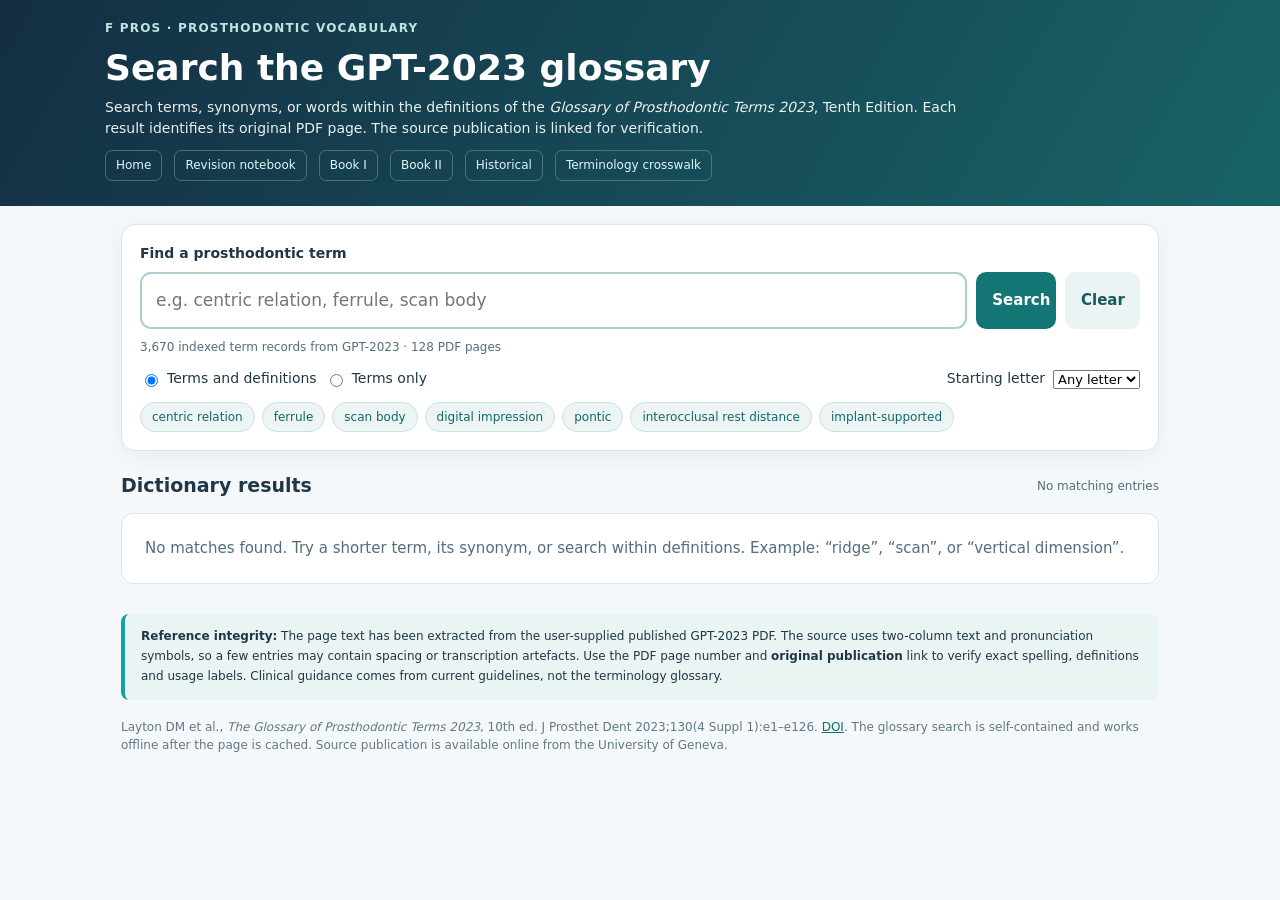
==== glossary.html @ 4b28e369 "Add files via upload" ====
<!doctype html>
<html lang="en"><head><meta charset="utf-8"><meta name="viewport" content="width=device-width,initial-scale=1,viewport-fit=cover"><meta name="theme-color" content="#142e43"><link rel="manifest" href="./manifest.webmanifest"><title>GPT-2023 Glossary Search · F Pros</title>
<style>
:root{--navy:#142e43;--teal:#147575;--ink:#203746;--muted:#536d7d;--paper:#f5f8fa;--line:#dbe6e8}*{box-sizing:border-box}html{scroll-behavior:smooth}body{margin:0;background:var(--paper);color:var(--ink);font:15px/1.55 system-ui,-apple-system,BlinkMacSystemFont,"Segoe UI",sans-serif}button,input,select{font:inherit}button{cursor:pointer}a{color:#136e73}header{background:linear-gradient(120deg,#142e43,#186367);color:#fff;padding:19px 20px 25px}header .wrap{max-width:1070px;margin:auto}.eyebrow{font-size:12px;letter-spacing:.1em;text-transform:uppercase;color:#bde4e3;font-weight:750}h1{margin:7px 0;font-size:clamp(24px,4vw,36px);line-height:1.25}header p{max-width:880px;font-size:14px;opacity:.92;margin:6px 0}.toplinks{display:flex;gap:12px;flex-wrap:wrap;margin:10px 0 0}.toplinks a{color:#dff7f7;font-size:12px;text-decoration:none;border:1px solid #8cc9c960;padding:5px 10px;border-radius:7px}.page{max-width:1070px;margin:18px auto;padding:0 16px 65px}.panel{background:white;border:1px solid var(--line);border-radius:14px;padding:18px;box-shadow:0 5px 20px #183b4910}label{display:block;font-weight:750;font-size:14px;margin-bottom:8px}.searchrow{display:flex;gap:9px}input[type=search]{background:#fff;color:var(--ink);width:100%;border:2px solid #abcfd0;border-radius:11px;padding:13px 14px;font-size:17px;min-width:0}input:focus-visible,button:focus-visible,a:focus-visible{outline:3px solid #e5b458;outline-offset:3px}.btn{border:0;border-radius:10px;padding:10px 16px;background:var(--teal);font-weight:750;color:white;min-width:75px}.btn.alt{background:#eaf4f4;color:#15595f}.subnote{font-size:12px;color:var(--muted);margin:9px 0}.choices{display:flex;align-items:center;justify-content:space-between;flex-wrap:wrap;gap:10px;margin:12px 0}.options{display:flex;align-items:center;flex-wrap:wrap;gap:8px;font-size:13px}.options label{margin:0;display:flex;align-items:center;gap:6px;font-weight:500}.chips{display:flex;flex-wrap:wrap;gap:7px}.chip{font-size:12px;background:#edf5f4;border:1px solid #c9e1df;color:#12656b;border-radius:999px;padding:5px 11px}.row{display:flex;align-items:center;justify-content:space-between;gap:10px;flex-wrap:wrap;margin-top:20px}.row h2{margin:0;font-size:19px}.count{font-size:12px;color:var(--muted)}.results{display:grid;gap:10px;margin-top:12px}.result{border:1px solid var(--line);border-radius:12px;background:#fff;padding:15px 17px}.result h3{font-size:17px;line-height:1.4;margin:0 0 7px;color:#174851}.result p{margin:4px 0 10px;font-size:13px;overflow-wrap:anywhere;color:#395466}.result a{font-size:12px;font-weight:750}.result details{margin-top:6px}.result summary{color:#146b70;font-size:12px;font-weight:750;cursor:pointer}.result mark{background:#fff0a2;border-radius:2px;padding:0 1px;color:inherit}.badge{background:#ecf5f4;font-size:11px;border-radius:6px;color:#175d60;padding:3px 6px;margin-left:6px}.empty{background:#fff;border-radius:12px;border:1px solid var(--line);padding:23px;color:var(--muted)}.pager{display:flex;gap:8px;margin:15px 0;align-items:center;justify-content:center}.pager button{border:1px solid #b7d5d5;background:white;border-radius:9px;padding:9px 15px;color:#17696f;font-weight:750}.pager button:disabled{opacity:.4}.pager span{font-size:12px;color:var(--muted)}.notice{border-left:4px solid #18a29c;background:#eaf4f2;padding:13px 16px;border-radius:8px;font-size:12px;line-height:1.65;margin:15px 0}.footer{font-size:12px;color:#607887;margin-top:18px}body{padding-bottom:env(safe-area-inset-bottom)}@media(max-width:600px){.searchrow{flex-wrap:wrap}.searchrow .btn{width:100%}.panel{padding:14px}header{padding:18px 16px 23px}}
</style></head>
<body><header><div class="wrap"><div class="eyebrow">F Pros · Prosthodontic vocabulary</div><h1>Search the GPT-2023 glossary</h1><p>Search terms, synonyms, or words within the definitions of the <em>Glossary of Prosthodontic Terms 2023</em>, Tenth Edition. Each result identifies its original PDF page. The source publication is linked for verification.</p><nav class="toplinks" aria-label="Study pages"><a href="./index.html">Home</a><a href="./notes.html">Revision notebook</a><a href="./book-i.html">Book I</a><a href="./book-ii.html">Book II</a><a href="./historical.html">Historical</a><a href="./terminology.html">Terminology crosswalk</a></nav></div></header>
<main class="page"><section class="panel" aria-label="Glossary search"><label for="query">Find a prosthodontic term</label><div class="searchrow"><input type="search" id="query" placeholder="e.g. centric relation, ferrule, scan body" autocapitalize="none" autocomplete="off" spellcheck="false" enterkeyhint="search"><button class="btn" id="searchBtn">Search</button><button class="btn alt" id="clearBtn">Clear</button></div><p class="subnote" id="status" role="status">Loading glossary index…</p><div class="choices"><div class="options"><label><input type="radio" name="scope" value="all" checked> Terms and definitions</label><label><input type="radio" name="scope" value="terms"> Terms only</label></div><div class="options"><label for="initial">Starting letter</label><select id="initial"><option value="">Any letter</option></select></div></div><div class="chips" id="chips"></div></section><div class="row"><h2>Dictionary results</h2><span id="count" class="count"></span></div><div id="results" class="results" aria-live="polite"></div><div id="pager" class="pager"></div><div class="notice"><strong>Reference integrity:</strong> The page text has been extracted from the user-supplied published GPT-2023 PDF. The source uses two-column text and pronunciation symbols, so a few entries may contain spacing or transcription artefacts. Use the PDF page number and <strong>original publication</strong> link to verify exact spelling, definitions and usage labels. Clinical guidance comes from current guidelines, not the terminology glossary.</div><p class="footer">Layton DM et al., <em>The Glossary of Prosthodontic Terms 2023</em>, 10th ed. J Prosthet Dent 2023;130(4 Suppl 1):e1–e126. <a href="https://doi.org/10.1016/j.prosdent.2023.03.003" rel="noopener">DOI</a>. The glossary search is self-contained and works offline after the page is cached. Source publication is available online from the University of Geneva.</p></main>
<script>window.FPROS_GPT2023={"edition":"GPT-2023, 10th Edition","sourcePageCount":128,"entries":[["3-axis machine","3-axis machine n: a machine involved in a subtractive computer- aided manufacture (CAM) process where the material blank is modi fi ed by either milling (with tools rotating against the blank) or turning (with the blank rotating against the tools); these machines cannot complete both milling and turning tasks; either the tools of the machines (in milling) or the material blank (in turning) can move along three axes (x, y, z); comp, SUBTRACTIVE MANUFACTURE, COMPUTER NUMERICAL CONTROL (CNC) MACHINING, 4-AXIS MA- CHINE, 5-AXIS MACHINE, MULTI-AXIS MACHINE, MULTI-AXIS TURN MILL MACHINE, index machines, continuous machines",9],["3D","3D n: actual environments or digital images that have or give the appearance of depth or varying dimensions that represent length, width and height of objects or environments",9],["3D construction","3D construction n: the process of creating a physical object from a digital 3D model; 3D construction process can include additive manufacture (AM) such as printing or subtractive manufacture (SM) comp, such as milling; COMPUTER-AIDED DESIGN (CAD), COMPUTER-AIDED MANUFACTURE (CAM)",9],["3D","3D fi le formats n: describe the way information about 3D models is stored in a computer fi le; examples include: AMF, 3MF, STL, OBJ, VRML, PLY, fbx, vrml, 3DML, 3DXML, dxf, w3d, skp, fmz, s3d, m3g and vue; comp, COMPUTER-AIDED MANUFACTURING (CAM), ADDI- TIVE MANUFACTURING FILE (AMF), 3D MANUFACTURING FORMAT (3MF), STANDARD TESSELLATION LANGUAGE (STL), OBJECT FILE FORMAT (OBJ), MATERIAL TEMPLATE LIBRARY FILE FORMAT (MTL), VIRTUAL REALITY MODELLING LANGUAGE (VRML), POLYGON FILE FORMAT (PLY)",9],["3D manufacturing format","3D manufacturing format n: acronym is 3MF; an open source fi le format developed by the 3MF consortium (including Autodesk, 3D Systems, Stratasys, HP, Microsoft); this consortium is generally in- dependent, but remains related to the development companies; it is used for describing a 3D object that contains information in addi- tion to the object ’ s shape including units, color, texture and relative position in space; shape geometry data is encoded by curved triangular tessellations, providing improved accuracy over non- curved triangular data formats; the fi le format has a similar usage to STL fi les, but contains substantially more information, and is smaller in size; comp, COMPUTER-AIDED MANUFACTURING (CAM), 3D FILE FORMATS, ADDITIVE MANUFACTURING FILE (AMF), STAN- DARD TESSELLATION LANGUAGE (STL), OBJECT FILE FORMAT (OBJ), MATERIAL TEMPLATE LIBRARY FILE FORMAT (MTL), VIRTUAL REALITY MODELLING LANGUAGE (VRML), POLYGON FILE FORMAT (PLY)",9],["3D model","3D model n: 1. the digital 3D representation of an object (having length, width and height) produced by using software algorithms to analyze data contained in the point cloud, which has been captured by the 3D scanner (hardware). 2. a general term relating to any representation of a 3D object in the digital environment in any state (wireframe, mesh, surface) and from any origin (physical scan, Boolean process, CAD); comp, 3D MODELLING, BOOLEAN OBJECT, 3D RENDERING, WIREFRAME MODELLING, SURFACE MODELLING",9],["3D modelling","3D modelling n: 1. the process of using software algorithms to analyze data contained in the point cloud, captured by the 3D scanner (hardware), to create a digital representation of objects or environments having a length, width and height; 2. the process of developing a 3D digital representation of a surface of an object using software and associated algorithms to modify edges, vertices, and polygons in a digital environment; comp, 3D MODEL, BOOLEAN OBJECT, 3D RENDERING, WIREFRAME MODELLING, SURFACE MODELLING",9],["3D printed denture","3D printed denture n: a type of digitally fabricated removable prosthesis that uses an additive manufacturing process to create the required intaglio and cameo surfaces; the teeth can be fabri- cated during the same manufacturing process, or prefabricated, or separately printed and subsequently bonded; comp, MILLED DENTURE, MONOBLOCK MILLED DENTURE, 3D PRINTED DENTURE, DIGITALLY FABRICATED DENTURE, ADDITIVE MANUFACTURE, CAD- CAM, COMPRESSION MOLDED DENTURE, INJECTION MOLDED DENTURE",9],["3D printing","3D printing n: a general term used for additive computer-aided manufacture (CAM) processes that make 3D objects one layer at a time, from a digital fi le that has been planned by CAD; comp, COMPUTER-AIDED MANUFACTURE (CAM), ADDITIVE MANUFACTURE (AM), DIGITAL PRINTING, RAPID PROTOTYPING, POWDER BED FUSION, PHOTOPOLYMERIZATION, MATERIAL FUSION",9],["3D rendering","3D rendering n: a process in CAD of creating 2D images from a digital 3D model; comp, 3D MODELLING, 3D MODEL, BOOLEAN OBJECT, WIREFRAME MODELLING, SURFACE MODELLING, 3D render",9],["3D scanner","3D scanner nonstand; syn, IMAGE SCANNER, COORDINATE MEASURING MACHINE (CMM), ACQUISITION SCANNER",9],["3D surface scanning","3D surface scanning v: a non-invasive optical method to capture the shape, texture, and volume information of a 3D object; comp, INTRAORAL SCANNING, MODEL SCANNING",9],["4-axis machine","4-axis machine n: a machine involved in a subtractive computer- aided manufacture (CAM) process where the material blank is modi fi ed by milling; these machines can mill along four axes (X, Y, Z and A); these machines can be index (movement around the A axis can only occur between stages of operation) or continuous (all parts can move around any axis at any stage of operation); comp, SUB- TRACTIVE MANUFACTURE, COMPUTER NUMERICAL CONTROL (CNC) MACHINING, 3-AXIS MACHINE, 5-AXIS MACHINE, MULTI-AXIS MA- CHINE, MULTI-AXIS TURN MILL MACHINE, index machines, continuous machines.",9],["5-axis machine","5-axis machine n: a machine involved in a subtractive computer- aided manufacture (CAM) process where the material blank is modi fi ed by milling, or a combination of milling and turning (turn milling); these machines can move the tools or machine bed (with the material blank) along fi ve axes (X, Y, Z and two out A, B, and C axes); these machines can be index (movement around the A/B/C axes can only occur between stages of operation) or continuous (all parts can move around any axis at any stage of operation); comp, SUBTRACTIVE MANUFACTURE, COMPUTER NUMERICAL CONTROL (CNC) MACHINING, 3-AXIS MACHINE, 4-AXIS MACHINE, 5-AXIS MA- CHINE, MULTI-AXIS TURN MILL MACHINE, index machines, continuous machines. A",9],["Abbe","Abbe fl ap \\ Ab 0 e fl ap\\: eponym for a lip switch operation; a trian- gular, full-thickness fl ap from the mandibular lip used to fi ll in a de fi cit in the maxillary lip; speci fi cally applied to the midportion of the maxillary or mandibular lip; orig, Robert Abbe, surgeon, New York, NY, 1851-1928; Abbe R. A new plastic operation for the relief of deformity due to double harelip. Med Rec 1898;53:477; syn, LIP SWITCH OPERATION; ESTLANDER ’ S OPERATION",9],["abduct","abduct \\ ab d ukt 0 \\ vt (1834): to draw away from the median plane; comp, ADDUCT",9],["aberrant","aberrant \\ a-b ĕ r 0 ant\\ adj (ca. 1798): 1. a deviation from the normal or usual course, form, or location; 2. straying from the normal way",9],["abfraction","abfraction n (1991): the pathological loss of hard tooth substance that is thought to be caused by biomechanical loading forces in comp, areas of stress concentration; BRUXISM, EROSION, BIOCORROSION",9],["ablation","ablation \\ a-bl a ΄ shun\\ n (15c): 1. separation or detachment; extir- pation; eradication; 2. removal of a part, especially by cutting; comp, ABFRACTION, EROSION, NONCARIOUS CERVICAL LESION",10],["abrade","abrade \\uh-br ad ΄ \\ vt (1677): to rub away the external covering or layer of a part; comp ATTRITION, EROSION",10],["abrasion","abrasion \\ a-br a shun\\ n (1656): 1. the wearing away of a substance or structure (such as the skin or the teeth) through some unusual or abnormal mechanical process; 2. an abnormal wearing away of the tooth substance by causes other than mastication; comp, ATTRITION, EROSION",10],["1 abrasive","1 abrasive \\uh-br a siv, -ziv\\ n (1853): a substance used for abrading, smoothing, or polishing",10],["2 abrasive","2 abrasive \\uh-br a siv, -ziv\\ adj (1875): 1. tending to abrade;",10],["2.","2. causing irritation; abrasively adv; abrasiveness n",10],["abrasivity","abrasivity \\uh-br a ΄ siv- ĭ -t e, -ziv- ĭ -t e\\ n (1998): the property of one material to wear away another material by means of frictional contact",10],["abscopal effect:","abscopal effect: occurs when the localized radiotherapy of a pri- mary tumor results in the regression of distant secondary metastatic cancer",10],["absorbed dose","absorbed dose \\ab-sôrbd ΄,-zôrbd ΄ d os\\: the amount of energy from ionizing radiation absorbed per unit mass of matter, expressed in Gray units; comp, GRAY, RAD",10],["absorptance","absorptance \\ab-sôrp ΄ tans, -zôrp ΄ tans\\ n (ca. 1931): the ratio of the radiant energy absorbed by a body to that incident upon it",10],["absorption","absorption \\ab-sôrp ΄ shun, -zôrp ΄ -\\ n (1741): 1. the uptake of substances into or through tissues, e.g., mucosa, skin, and intes- tine; 2. in radiology, the uptake of energy by matter with which the comp, radiation interacts; ABSORPTION OF RADIATION, ADSORPTION",10],["absorption of radiation","absorption of radiation \\ab-sôrp ΄ shun uv r a ΄ d e- a ΄ shun\\: collision- like interactions between the individual particulate or quantum components of a beam of radiation and the subatomic parts of matter that occur at random during irradiation; each interaction may result in partial or complete transfer of energy",10],["abutment","abutment \\a-b ut ΄ ment\\ n (1634): 1. that part of a structure that directly receives thrust or pressure; an anchorage; 2. a tooth, a portion of a tooth, or that portion of a dental implant that serves to support and/or retain a prosthesis; comp, ANGLED ABUTMENT, HEALING ABUTMENT, DENTAL IMPLANT ABUTMENT, INTERMEDIATE ABUTMENT, one-piece abutment, STANDARD ABUTMENT, two-piece abutment",10],["abutment alignment device:","abutment alignment device: any device used for positioning a dental implant abutment on the dental implant body; syn, abutment alignment coping, ABUTMENT CLAMP",10],["abutment analog","abutment analog (2005): a replica of the superior portion of a dental implant; usually used to provide an exact form of the dental implant abutment within the dental laboratory during fabrication of a prosthesis supported in part or whole by the dental implant",10],["abutment clamp","abutment clamp \\a-b ut ΄ ment kl amp\\ (1998); syn, ABUTMENT ALIGNMENT DEVICE",10],["abutment driver","abutment driver (2005): any hand instrument usually speci fi cally made to assist in insertion and securing of a dental implant abut- ment to the superior portion of a dental implant",10],["abutment healing cap","abutment healing cap (2005); syn, ABUTMENT HEALING SCREW",10],["abutment healing screw","abutment healing screw n: any temporary cover used to provide a seal over the superior portion of a dental implant; most such covers are metallic and are intended for interim use following exposure of the dental implant ’ s superior surface",10],["abutment post","abutment post n (2005): the component of a dental implant abutment that extends into the internal structure of a dental implant and is used to provide retention and/or stability to the dental implant abutment",10],["abutment screw","abutment screw n (1998): that component which secures the dental implant abutment to the dental implant body; comp, ATTACHMENT SCREW",10],["accelerant","accelerant \\ ak-s ĕ l ΄ a-r ant ΄ \\ n (1916): a substance used to accelerate a process (as in enhancing the speed of a chemical reaction)",10],["accelerator","accelerator \\ ak-s ĕ l ΄ a-r a ΄ ter\\ n (1611): 1. a substance that speeds a chemical reaction; 2. in physiology, a nerve, muscle, or substance that quickens movement or response",10],["accretion","accretion \\a-kr e ΄ shun\\ n (1615): 1. the process of enlargement or growth by a gradual buildup; 2. in periodontics, the accumulation on teeth or dental implants of foreign material such as plaque, calculus, and materia alba",10],["achromatic","achromatic \\ ak ΄ ra-m at ΄ ĭ k\\ adj (1766): 1. lacking in hue and satura- tion, therefore, falling into a series of colors that varies only in lightness or brightness; 2. possessing no hue; being or involving black, gray, or white",10],["achromatopsia","achromatopsia \\ a-kr o ΄ ma-t ŏ p ΄ zh e-a\\ n: 1. Monochromatism;",10],["2.","2. a type of monochromatism in which all colors are perceived as achromatic; syn, achromatism, total color perception de fi ciency",10],["acid-etched bonded splint:","acid-etched bonded splint:; syn, RESIN-BONDED SPLINT",10],["acid-etched bridge","acid-etched bridge nonstand; syn, RESIN-BONDED PROSTHESIS",10],["acid-etched","acid-etched fi xed partial denture:; syn, RESIN-BONDED PROSTHESIS",10],["acquire","acquire \\a-kw ı r ΄ \\ vt (15c): 1. to obtain as one ’ s own; to come to have as a new or additional trait, characteristic, or capability; 2. attained with time; acquired, acquiring; syn, MAXIMAL INTERCUSPAL POSITION",10],["acquired occlusal position","acquired occlusal position nonstand \\a-kw ı rd ΄ a-kl o o ΄ zal pa- zish ΄ an\\; syn, MAXIMAL INTERCUSPAL POSITION",10],["acquired occlusion","acquired occlusion nonstand; syn, MAXIMAL INTERCUSPAL POSITION",10],["acquisition","acquisition n: a general term used to refer to the process of scan- ning an object and recording data about the related 3D character- istics; the acquisition, or acquisition data, is then available for further analysis",10],["acquisition scanner","acquisition scanner n: a general term used to refer to a device that has the ability to record data about the related 3D characteristics; the acquisition, or acquisition data, is then available for further analysis; syn, IMAGE SCANNER, SCANNER, COORDINATE MEASURING MACHINE (CMM), ACQUISITION SCANNER",10],["acrylic resin","acrylic resin \\a-kr ĭ l ΄ ĭ k r ĕ z ΄ ĭ n\\: 1. pertaining to polymers of acrylic acid, methacrylic acid, or acrylonitrile; 2. any of a group of ther- moplastic resins made by polymerizing esters of acrylic or methyl- methacrylate acids",10],["acrylic resin base","acrylic resin base \\a-kr ĭ l ΄ ĭ k r ĕ z ΄ ĭ n b as\\: a denture base made of acrylic resin",10],["acrylic resin veneer:","acrylic resin veneer: usually referring to a crown or fi xed partial denture or removable partial denture; the veneering or lamination of the facial surfaces of a crown or dental prosthesis by using acrylic resin; the intention of such veneering is to provide a natural tooth appearance to the viewable portions of the restoration",10],["1 activator","1 activator \\ ak ΄ t ĭ -v a ΄ tôr\\ n: a removable orthodontic prosthesis intended to stimulate perioral muscles",10],["2 activator","2 activator \\ ak ΄ t ĭ -v a ΄ tôr\\ n (1998): 1. a source of energy that pro- motes the initiator to begin a chemical reaction; 2. a substance used in small proportions to increase the effectiveness of an accelerator chemical; comp, INITIATOR",11],["active eruption","active eruption n: movement of a tooth or teeth from the osseous crypt in the alveolar process in an occlusal direction towards the occlusal plane; comp, EXTRUSION, SUPRAERUPTION, PASSIVE ERUPTION, TOOTH MIGRATION, INFRAERUPTION, ECTOPIC ERUPTION",11],["active eruption","active eruption n: movement of a tooth or teeth from within the osseous crypt in the alveolar process towards the occlusal plane, without accompanied movement of the periodontium; comp, EXTRUSION, SUPRAERUPTION, PASSIVE ERUPTION, TOOTH MIGRA- TION, PERIODONTIUM, ALTERED PASSIVE ERUPTION, PATHOLOGIC TOOTH MIGRATION, INFRAERUPTION, INFRAOCCLUSION, SUPRA- OCCLUSION, INTRUSION, ECTOPIC ERUPTION, MALOCCLUSION, ANKYLOSIS",11],["active tactile threshold","active tactile threshold n: the minimal thickness of an object whereby a patient can detect the object between adjacent teeth/ prostheses; it is determined by placing foreign bodies (such as occlusal paper) between a tooth/implant and recording the minimal detectable thickness; syn, tactile sensibility; comp, TACTILE SENSI- TIVITY, PASSIVE TACTILE THRESHOLD, MECHANOSENSATION, OSSEOPERCEPTION, ORAL STEREOGNOSIS, TWO-POINT DISCRIMINATION",11],["active triangulation","active triangulation n: an optical scanning method to measure 3-D objects based on photogrammetric reconstruction of measured object by illumination of its surface and contemporaneous scanning by charge coupled device (CCD) sensor; the method is based on application of geometric algorithms where the light source, the detector and the illuminated part of measured object (the points of interest) form a triangle, and the distance to the object can then be determined; the quality of measuring depends on surface re fl ec- tivity. Concavities are not accurately represented; comp, TRIANGU- LATION, ACTIVE WAVEFRONT SAMPLING (AWS), CONFOCAL IMAGING, INTERFEROMETRY, PHOTOGRAMMETRY, passive triangulation",11],["active wavefront sampling","active wavefront sampling n: acronym is AWS; an optical scanning method to determine distance and depth information about 3D objects by analyzing data captured by a sensor that works in combination with a module that moves in a circular path around the optical axis; syn, 3D in motion video recording; comp, ACTIVE TRIANGULATION, CONFOCAL IMAGING, CONOSCOPIC HOLOGRA- PHY, INTERFEROMETRY, PHOTOGRAMMETRY",11],["activities of daily living","activities of daily living n: acronym is ADLs; a term used to collectively describe fundamental skills required to independently care for oneself, such a eating, bathing, and mobility; comp, BARTEL INDEX",11],["acute closed lock","acute closed lock \\a-ky o ot ΄ kl ozd l ŏ k\\: a form of temporoman- dibular joint dysfunction characterized by sudden onset, short- term limitation in jaw movement caused by anterior displace- ment of the intra-articular disc and associated with pain, limitation of jaw opening to 25 to 30 mm (as measured in the incisor area) and, with jaw opening, a de fl ection of the mandible toward the affected joint",11],["acute pain:","acute pain: pain having a brief and relatively severe course",11],["adaptation","adaptation \\ ad ΄ ap-t a ΄ shun\\ n (1610): 1. the act or process of adapting; the state of being adapted; 2. the act of purposefully adapting two surfaces to provide intimate contact; 3. the pro- gressive adjustive changes in sensitivity that regularly accompany continuous sensory stimulation or lack of stimulation; 4. in dentistry, (a) the degree of fi t between a prosthesis and sup- porting structures, (b) the degree of proximity of a restorative material to a tooth preparation, (c) the adjustment of orthodontic bands to teeth",11],["adaptation syndrome","adaptation syndrome \\ ad ΄ ap-t a ΄ shun s ĭ n ΄ dr om ΄ \\: a syndrome characterized by alterations in response as an accommodation to the environment",11],["adaptive occlusion:","adaptive occlusion:; syn, MAXIMAL INTERCUSPAL POSITION",11],["additive color mixture","additive color mixture \\ ad ΄ ĭ -t ĭ v k ul ΄ ur m ĭ ks ΄ chur\\: the perceived color that results when the same area of the retina of the eye is illuminated by lights of different spectral distribution such as by two colored lights; comp, SUBTRACTIVE COLOR SYSTEM",11],["additive manufacturing","additive manufacturing n: acronym is AM; a general term for a type of computer-aided manufacture (CAM) referring to the process of creating an object by building it one layer at a time; in dentistry, techniques can include photopolymerization, powder bed fusion and material extrusion; across other industries, techniques also include material jetting, binder jetting, sheet lamination and directed energy deposition; comp, RAPID PROTOTYPING, COMPUTER NUMERICAL CONTROL (CNC), COMPUTER-AIDED MANUFACTURE (CAM)",11],["additive manufacturing","additive manufacturing fi le n (2013): acronym is AMF; data format proposed by the American Society of Testing and Materials (ASTM), and considered to be an independent open source fi le format; this fi le is used in additive manufacturing of any 3D object to be fabri- cated on any 3D printer; AMF encodes data relating to shape and composition for color, materials, and texture, as well as duplicate, orientation, lattice and metadata; shape geometry data is encoded by curved triangular tessellations, providing improved accuracy over non-curved triangular data formats; fi rst released in 2013; comp, COMPUTER-AIDED MANUFACTURING (CAM), 3D FILE FORMATS, 3D MANUFACTURING FORMAT (3MF), STANDARD TESSELLATION LAN- GUAGE (STL), OBJECT FILE FORMAT (OBJ), MATERIAL TEMPLATE LI- BRARY FILE FORMAT (MTL), VIRTUAL REALITY MODELLING LANGUAGE (VRML), POLYGON FILE FORMAT (PLY)",11],["adduct","adduct \\a-d ukt ΄,- a-\\ vt (1836): to draw toward the median plane or toward the axial line; comp, ABDUCT",11],["adherence","adherence \\ ad-hîr ΄ ens, -enz\\ n (1531): the act, quality, or action of adhering; persistent attachment",11],["adhesion","adhesion \\ ad-h e ΄ zhun\\ n (1624): 1. the property of remaining in close proximity, as that resulting from the physical attraction of molecules to a substance or molecular attraction existing between the surfaces of bodies in contact; 2. the stable joining of parts to each other, which may occur abnormally; 3. a fi brous band or structure by which parts abnormally adhere; comp, CAPSULAR FIBROSIS, FIBROUS ADHESION, INTRACAPSULAR ADHESION, MYO- FIBROTIC CAPSULAR CONTRACTURE",11],["1 adhesive","1 adhesive \\ ad-h e ΄ siv, -ziv\\ adj (1670): sticky or tenacious",11],["2 adhesive","2 adhesive \\ ad-h e ΄ siv, -ziv\\ n (1912): 1. any substance that creates close adherence to or on adjoining surfaces; 2. a luting agent; comp, DENTURE ADHESIVE, MAXILLOFACIAL PROSTHETIC ADHESIVE",11],["adhesive capsulitis","adhesive capsulitis \\ ad-h e ΄ siv,-ziv k ap ΄ sul- ı ΄ tis\\: within the tempo- romandibular joint, any situation in which the disc is in its normal position, the joint space volume is decreased, and motion is restricted",11],["adhesive failure","adhesive failure \\ ad-h e ΄ siv,-ziv f al ΄ yur\\ (1998): bond failure at an interface between two materials because of tensile or shearing force; comp, COHESIVE FAILURE",11],["adhesive resin:","adhesive resin: any resin material with incorporated adhesive chemicals such as 10-methacryloyloxydecyl dihidrogen phos- phate (MDP), an organophosphate, or 4-methacryloxyethyl tri- mellitate anhydride (4-META) and related carboxyl-modi fi ed acrylic resins; in dentistry, to describe adhesive agents used for the luting of fi xed dental prostheses and veneering resin to metal alloy",12],["adiadochokinesia","adiadochokinesia \\ ad ΄ e- a d o ch o k ĭ n e ΄ zha\\ n: inability to perform rapid alternating movements, such as opening and closing the jaws or lips, raising and lowering the eyebrows, or tapping the fi nger",12],["adipose atrophy","adipose atrophy \\ ad ΄ ĭ -p os ΄ at ΄ ra-f e\\: reduction of fatty tissue",12],["adjustable anterior guidance","adjustable anterior guidance \\a-j ust ΄ a ΄ bul an-tîr ΄ e-or g ı d ΄ ns\\: an anterior guide on an articulator whose surface may be altered to provide desired guidance of the articulator ’ s movement mechanism; the guide may be programmed (calibrated) to accept eccentric interocclusal records",12],["adjustable articulator","adjustable articulator \\a-j ust ΄ a ΄ bul är-t ĭ k ΄ ya-l a ΄ tor\\: an articulator that allows some limited adjustment in the sagittal and horizontal comp, planes to simulate recorded mandibular movements; ARTICULATOR",12],["adjustable axis facebow:","adjustable axis facebow:; syn, AVERAGE AXIS FACEBOW, FACEBOW",12],["adjustment","adjustment \\a-j ust ΄ mant\\ n (1644): 1. the act or process of modi- fying physical parts; 2. in dentistry, a modi fi cation made on a dental prosthesis or natural tooth to enhance fi t, function, or acceptance by the patient; comp, OCCLUSAL ADJUSTMENT, OCCLUSAL RESHAPING, ESTHETIC RESHAPING",12],["adsorption","adsorption \\ ad-sôrp ΄ shun, -zôrp ΄ -\\ n (1882): the adhesion, in an extremely thin layer, of molecules to the surfaces of liquids or solids with which they are in contact; comp, ABSORPTION",12],["adult speech aid prosthesis","adult speech aid prosthesis \\a-d ult ΄ sp ech ad pr ŏ s-th e ΄ s ĭ s\\: a de fi nitive maxillofacial prosthesis that can improve speech in adult cleft palate patients either by obturating (sealing off) a palatal cleft or fi stula, or occasionally by assisting an incompetent soft palate; both mechanisms are necessary to achieve palatopharyngeal closure; Editorial note for usage: generally this prosthesis is fabri- cated when no further growth is anticipated and the objective is to achieve long-term use, hence, more precise materials and tech- niques are used; occasionally such procedures are accomplished in conjunction with precision attachments in fi xed dental prostheses undertaken on some or all maxillary teeth to achieve improved esthetics; syn, PROSTHETIC SPEECH AID, SPEECH AID, SPEECH AID PROSTHESIS, SPEECH BULB",12],["afterimage","afterimage \\ af ΄ ter ĭ m ΄ ĭ j\\ n (1874): in visual acuity, a prolongation or renewal of a visual sensory experience, ascribable to residual exci- tation after external stimuli have ceased to operate",12],["afterloading technique","afterloading technique \\ af ΄ ter-l od ΄ ing t ĕ k-n ek ΄ \\: in therapeutic radiology, the use of applicators for brachytherapy so designed that they may be quickly loaded with radioactive sources after place- ment within the patient",12],["agar","agar \\ a ΄ gar ΄, ä ΄ gar ΄ \\ n (1889): a complex sulfated polymer of galactose units, extracted from Gelidium cartilagineum, Gracilaria confervoides, and related red algae; it is a mucilaginous substance that melts at approximately 100 C and solidi fi es into a gel at approximately 40 C; it is not digested by most bacteria and is used as a gelation agent in dental impression materials and a solid cul- ture media for microorganisms",12],["age atrophy","age atrophy \\ aj at ΄ ra-f e\\: a wasting away; the normal diminution of all tissues as a result of advanced age",12],["agenesis","agenesis \\ a-j ĕ n ΄ ĭ -s ĭ s\\ n (ca. 1879): absence, failure of formation, or imperfect development of any body part; comp, CONDYLAR AGENESIS",12],["agnathia","agnathia \\ ag-n a ΄ th e-a\\ n: a developmental anomaly characterized by absence of the mandible",12],["agnosia","agnosia \\ ag-n o ΄ zha\\ n (ca. 1900): diminution or loss of the ability to recognize the import of sensory stimuli; the varieties correspond with the senses and are distinguished as auditory, gustatory, ol- factory, tactile, and visual",12],["agonist","agonist \\ ag ΄ a-n ĭ st\\ n (ca. 1626): 1. in physiology, a muscle that is controlled by the action of an antagonist with which it is paired;",12],["2.","2. in anatomy, a prime mover; 3. in pharmacology, a drug that has an af fi nity for and stimulates physiologic activity in cell receptors normally stimulated by naturally occurring substances",12],["air abrasion:","air abrasion:; syn, AIRBORNE-PARTICLE ABRASION",12],["air chamber:","air chamber:; syn, RELIEF AREA",12],["air conduction","air conduction \\âr kon-d uk ΄ shun\\: the normal process of con- ducting sound waves through the ear canal to the tympanic membrane",12],["air dose","air dose \\âr d os\\: in therapeutic radiology, the amount of energy absorbed per unit mass of tissue at a given site, in air",12],["air-bone gap","air-bone gap \\âr ΄ b on ΄ g ap\\: in audiology, the difference in patient acuity to sound transmitted though air and through bone that re fl ects hearing loss as a result of middle ear dysfunction or pathology",12],["airborne-particle abrasion","airborne-particle abrasion \\âr ΄ bôrn ΄ pär ΄ t ĭ -kal a-br a ΄ zhun\\: the process of altering the surface of a material through the use of abrasive particles propelled by compressed air or other gases",12],["Akers clasp","Akers clasp \\ A ΄ kerz kl asp\\: eponym for a cast circumferential clasp; this cast clasp improved and standardized the one-piece casting method for fabricating gold alloy removable partial denture frameworks in the early 1920s; orig, Polk E. Akers, dentist, Chicago, IL, U.S.A.; Akers PE. Partial dentures. J Am Dent Assoc 1928;15:717- 22; comp, COMBINATION CLASP, SUPRABULGE CLASP, WROUGHT WIRE CLASP",12],["ala","ala \\ a ΄ la\\ n (1738): a wing or a wing-like anatomic part or process;",12],["alae","alae \\ a ΄ l e\\ pl; alar adj",12],["ala nasi","ala nasi \\ä ΄ la n as ΄ e\\ n: in anatomy, the cartilaginous processes forming the wing-like fl are of each naris",12],["ala-tragus line","ala-tragus line \\a ΄ lah tr a ΄ g us l ı n\\: a line running from the inferior border of the ala of the nose to the superior border on the tragus of the ear; it is frequently used, with a third point on the opposing tragus, for the purpose of establishing the ala-tragus plane; ideally the ala-tragus plane is considered to be parallel to the occlusal plane; the occlusal plane is at an angle of approximately 10 degrees relative to the Frankfort horizontal plane, when viewed in the mid- sagittal plane; syn, CAMPER ’ S LINE",12],["Alberta reconstruction technique","Alberta reconstruction technique n, nonstand: acronym is ART; Editorial note for usage: a type of computer-assisted surgical plan- ning technique; comp, COMPUTER-ASSISTED SURGICAL PLANNING",12],["alginate","alginate n (ca. 1909); syn, IRREVERSIBLE HYDROCOLLOID",12],["algorithm","algorithm n: a set of rules and instructions to be followed in cal- culations or other problem-solving operations, especially by a comp, computer; ALGORITHMIC DENTAL OCCLUSION (ADO), DEFORMABLE IMAGE REGISTRATION, DIFFERENCE MAPPING, MORPHOLOGICAL TOOTH ADAPTATION, MIRRORING, CLOSED KI- NEMATIC CHAINS, KINEMATIC STRAIN-FREE TOOTH MOVEMENT, KINEMATICS",12],["algorithmic dental occlusion","algorithmic dental occlusion n: acronym is ADO: An algorithm relating to a set of instructions to enable a digital representation of contours of teeth to support a desired static and dynamic rela- tionship; comp, ALGORITHM, DEFORMABLE IMAGE REGISTRATION, DIFFERENCE MAPPING, MORPHOLOGICAL TOOTH ADAPTATION, MIRRORING, CLOSED KINEMATIC CHAINS, KINEMATIC STRAIN-FREE TOOTH MOVEMENT, KINEMATICS",13],["all-ceramic restoration:","all-ceramic restoration: syn, ceramic restoration",13],["All-On-4","All-On-4 slang; syn, IMPLANT SUPPORTED FIXED DENTAL PROS- THESIS (INTENTIONALLY ANGULATED IMPLANTS)",13],["all-polymer prosthesis:","all-polymer prosthesis: a fi xed partial denture fabricated from non- metallic or ceramic components typically composed of an internal glass fi ber-reinforced composite framework covered by a particulate composite resin; syn, fi ber-reinforced composite resin fi x partial den- ture (FRC-FPD)",13],["allodynia","allodynia \\ al o deen ΄ ya\\ n: pain resulting from a non-noxious stimulus to normal skin or mucosa",13],["allogeneic","allogeneic \\al a jn ΄ ĭ k\\ adj (1963): in transplantation biology, denoting individuals (or tissues) that are of the same species how- ever antigenically distinct; syn, homologous",13],["allogeneic graft:","allogeneic graft:; syn, HOMOGRAFT",13],["allograft","allograft \\ al ΄ a-gr aft ΄ \\ n (1964): a graft of tissue between genetically dissimilar members of the same species; syn, ALLOGENEIC GRAFT, HOMOGRAFT",13],["alloplast","alloplast \\ al ΄ a pl ast ΄ \\ n: 1. an inert foreign body used for implan- tation within tissue; 2. a material originating from a nonliving source that surgically replaces missing tissue or augments that which remains",13],["alloplastic graft","alloplastic graft \\ al ΄ a-pl as ΄ t ĭ k gr aft\\: a graft consisting of an inert material",13],["alloplastic material","alloplastic material \\ al ΄ a-pl as ΄ t ĭ k ma-tîr ΄ e-al\\: any non-biologic material suitable for implantation as an alloplast",13],["alloy","alloy \\ al ΄ oi ΄, a-loi ΄ \\ n (14c): a mixture of two or more metals or metalloids that are mutually soluble in the molten state; distin- guished as binary, ternary, quaternary, etc., depending on the number of metals within the mixture; alloying elements are added to alter the hardness, strength, and toughness of a metallic element, thus obtaining properties not found in a pure metal; alloys may also be classi fi ed on the basis of their behavior when solidi fi ed; comp, BASE METAL, HIGH NOBLE METAL ALLOY, NOBLE METAL ALLOY",13],["alloying element","alloying element \\a-loi ΄ ĭ ng ĕ l ΄ a-ment\\ (1998): metallic or non- metallic elements added to or retained by a pure metal for the purpose of giving that metal special properties",13],["alpha particle","alpha particle \\ al ΄ fa p ar ΄ t ĭ -kal\\ n (1903): a positively charged nu- clear particle identical with the nucleus of a helium atom that consists of two protons and two neutrons and is ejected at high speed in certain radioactive transformations",13],["altered cast","altered cast \\ôl ΄ terd k ast\\: a fi nal cast that is revised in part before processing a denture base; syn, CORRECTED CAST, MODIFIED CAST",13],["altered cast removable partial denture impression","altered cast removable partial denture impression \\ôl ΄ terd k ast pär ΄ shal d ĕ n ΄ cher ĭ m-pr ĕ sh ΄ an\\: a negative likeness of a portion or portions of the edentulous denture bearing area made independent of and after the initial impression of the natural teeth; this technique uses an impression tray(s) attached to the framework of the removable partial denture, or its likeness",13],["altered passive eruption","altered passive eruption n: the failure of gingival tissues to migrate towards the cemento-enamel junction after active eruption has fi nished; it results in the failure to expose additional surfaces of a tooth or teeth and may result in the clinical crowns appearing short or the gingiva appearing excessive; syn, delayed passive eruption, retarded passive eruption; comp, EXTRUSION, SUPRAERUPTION, ACTIVE ERUPTION, PASSIVE ERUPTION, TOOTH MIGRATION, PERIO- DONTIUM, PATHOLOGIC TOOTH MIGRATION, INFRAERUPTION, INFRAOCCLUSION, SUPRAOCCLUSION, INTRUSION, ECTOPIC ERUP- TION, MALOCCLUSION, ANKYLOSIS",13],["aluminous porcelain","aluminous porcelain \\a-l o o ΄ mi-nus pôr ΄ si-lin, p or ΄ -\\: a ceramic material composed of a glass matrix phase with 35% or more of aluminum oxide, by volume",13],["aluminum oxide","aluminum oxide \\a-l o o ΄ mi-num ŏ k ΄ s ı d ΄ \\: 1. a metallic oxide con- stituent of dental porcelain that increases hardness and viscosity; 2. a high-strength ceramic crystal dispersed throughout a glassy phase to increase its strength as in aluminous dental porcelain used to fabricate aluminous porcelain crowns; 3. a fi nely ground ceramic particle (frequently 50 um) often used in conjunction with airborne- particle abrasion of metal castings before the application of por- celain as with metal ceramic restorations; syn, alumina",13],["alveolar","alveolar \\ al-v e ΄ a-ler\\ adj (1799): the type of the jaw bone that re- tains the teeth",13],["alveolar augmentation","alveolar augmentation \\ al-v e ΄ a-ler ôg ΄ m ĕ n-t a ΄ shun\\: any surgical procedure used to alter the contour of the residual alveolar ridge",13],["alveolar bone","alveolar bone \\ al-v e ΄ a-ler b on\\: the bony portion of the mandible or maxillae in which the roots of the teeth are held by fi bers of the periodontal ligament; syn, ALVEOLUS, dental alveolus",13],["alveolar crest:","alveolar crest:; syn, RESIDUAL RIDGE CREST",13],["alveolar mucosa","alveolar mucosa \\ al-v e ΄ a-ler my o o-k o ΄ sa\\: the lining mucosal covering of the alveolar process, loosely attached to the bone",13],["alveolar process","alveolar process \\ al-v e ΄ a-ler pro-s ĕ s ΄ \\: the cancellous and compact bony structure that surrounds and supports the teeth",13],["alveolar reconstruction","alveolar reconstruction \\ al-v e ΄ a-ler r e ΄ kon-str uk ΄ shun\\: any surgical procedure used to recreate an edentulous ridge where there is a severely resorbed residual alveolar ridge",13],["alveolar resorption:","alveolar resorption:; syn, RESIDUAL RIDGE RESORPTION",13],["alveolar ridge:","alveolar ridge:; syn, RESIDUAL RIDGE",13],["alveolectomy","alveolectomy n; comp, OSTECTOMY",13],["alveoloplasty","alveoloplasty n; comp, OSTEOTOMY",13],["alveolus","alveolus \\ al-v e ΄ a-lus,\\ n (ca. 1706): one of the cavities or sockets within the alveolar process of the maxillae or mandible in which the attachment complex held the root of a tooth that was removed;",13],["alveoli","alveoli \\ al-v e ΄ a-l e\\ pl",13],["amalgam","amalgam n: dental amalgam is an alloy of mercury, silver, copper, and tin, which may also contain palladium, zinc, and other elements to improve handling characteristics and clinical performance; syn, silver amalgam",13],["ambient","ambient \\AM-bee-unt\\ adj: existing or present on all sides; encompassing",13],["amelogenesis imperfecta","amelogenesis imperfecta n: a group of congenital disorders affecting tooth enamel that can be classi fi ed as hypoplastic, hypo- mineralized (hypocalci fi ed) or hypomature; the classi fi cation refers to the phase stage of enamel formation that is affected; comp, ENAMEL HYPOPLASIA, ENAMEL HYPOMINERALIZATION, ENAMEL HYPOMATURATION, DENTINOGENESIS IMPERFECTA",13],["American Society for Testing Materials Committee F42","American Society for Testing Materials Committee F42 n: a committee (the F42) on Additive Manufacturing Technologies created by the American Society of Testing and Materials (ASTM) in 2009 with the planned scope of \"The promotion of knowledge, stimulation of research and implementation of technology through the development of standards for additive manufacturing technologies\"",13],["AMF","AMF: acronym for ADDITIVE MANUFACTURING FILE",13],["amorphous","amorphous \\a-m or ΄ fus\\ n: without crystalline structure; having random arrangement of atoms in space",14],["analgesia","analgesia \\ an ΄ al-j e z e-a,-zha\\ n (ca. 1706): absence of perception of pain, designating particularly the relief of pain without loss of consciousness; a term denoting a “ total absence of all sensibility, ” written by Oliver Wendell Holmes for William T. G. Morton (1846)",14],["1 analgesic","1 analgesic \\ an ΄ al-j e ΄ z ĭ k, -s ĭ k\\ adj: relieving pain",14],["2 analgesic","2 analgesic \\ an ΄ al-j e ΄ z ĭ k, -s ĭ k\\ n: an agent that alleviates pain without causing loss of consciousness; comp, ANALGESIC BLOCKING AGENT, ANALGESIC DIAGNOSTIC BLOCK",14],["analgesic blocking agent","analgesic blocking agent \\ an ΄ al-j e ΄ z ĭ k bl ŏ k ΄ ing a ΄ jent\\: any anal- gesic that blocks or prohibits sensory perception",14],["analgesic diagnostic block","analgesic diagnostic block \\ an ΄ al-j e ΄ z ĭ k d ı ΄ ag-n ŏ s ΄ t ĭ k bl ŏ k\\: the selective use of a local anesthetic injection or application of a topical anesthetic to identify a pain source",14],["analog","analog \\ an ΄ a-lôg, -l ŏ g\\ n (1826): 1. in dentistry, something that is analogous, in part or whole, to something else; i.e., a replica of a portion of an implant abutment made of brass, aluminum, stainless steel, or plastic; 2. an organ similar in function to an organ of another animal or plant but with different structure and origin; analogue",14],["analog environment","analog environment n: a general term referring to processes and interactions that occur that do not involve digital reality, augmented reality, virtual reality or mixed reality; comp, ANALOG WORKFLOW, DIGITAL WORKFLOW, VIRTUAL WORKFLOW, DIGITAL REALITY (DR), AUGMENTED REALITY (AR), VIRTUAL REALITY (VR), MIXED REALITY (MR), DIGITAL ENVIRONMENT, VIRTUAL ENVIRONMENT",14],["analog work","analog work fl ow n: in dentistry, referring to the process of un- dertaking patient care including assessing, analyzing, recording, creating and manufacturing with physical equipment and materials; comp, DIGITAL WORKFLOW, VIRTUAL WORKFLOW, DIGITAL REALITY (DR), AUGMENTED REALITY (AR), VIRTUAL REALITY (VR), MIXED RE- ALITY (MR)",14],["anamnesis","anamnesis \\ an ΄ am-n e ΄ s ĭ s\\ n (ca. 1593): 1. a recalling to mind; a reminiscence; 2. the past history of disease or injury based on the patient ’ s memory or recall at the time of interview and examination;",14],["3.","3. a preliminary past medical history of a medical or psychiatric patient; -neses pl",14],["anaplastologist","anaplastologist n: an individual with the skills to prosthetically rehabilitate malformed or absent facial or somato parts of the hu- man body with an arti fi cial replacement; the individual may be trained as an anaplastologist or may be trained as a prosthetist, certi fi ed dental technician, prosthodontist or ocularist; the individual can also be referred to as a maxillofacial prosthetist and technolo- gist; the term was fi rst used by Walter G. Spohn; comp, PROS- THETIST, CERTIFIED DENTAL TECHNICIAN, PROSTHODONTIST, maxillofacial prosthetist, ocularist",14],["anatomic crown","anatomic crown \\ an ΄ a-t ŏ m ΄ ĭ k kroun\\: the portion of a natural tooth that extends coronal from the cemento-enamel junction; syn, anatomical crown",14],["anatomic landmark","anatomic landmark \\ an ΄ a-t ŏ m ΄ ĭ k l and ΄ m ark\\: a recognizable anatomic structure used as a point of reference",14],["anatomic occlusion","anatomic occlusion \\ an ΄ a-t ŏ m ΄ ĭ k a-kl o o ΄ zhun\\: an occlusal arrangement for dental prostheses wherein the posterior arti fi cial teeth have masticatory surfaces that closely resemble those of the natural healthy dentition and articulate with similar natural or arti- fi cial surfaces; syn, anatomical occlusion",14],["anatomic teeth","anatomic teeth \\ an ΄ a-t ŏ m ΄ ĭ k t eth\\: 1. arti fi cial teeth that duplicate the anatomic forms of natural teeth; 2. teeth that have prominent cusps on the masticating surfaces and that are designed to articu- late with the teeth of the opposing natural or prosthetic dentition;",14],["3.","3. anatomic teeth with cuspal inclinations greater than 0 degrees that tend to replicate natural tooth anatomy; Editorial note for usage: cusped teeth (30 to 45 degrees) are considered anatomic teeth. Modi fi ed occlusal forms are those with a 20-degree or less cuspal inclination; Boucher CO. Occlusion in prosthodontics. J Prosthet Dent 1953;3:633-56; comp, SEMI-ANATOMICAL TEETH",14],["anatomy","anatomy \\a-n at ΄ a-m e\\ n (14c): 1. a branch of morphology that in- volves the structures of organs; 2. the structural makeup esp. of an organ or any of its parts; - mies pl; anatomic \\ an ΄ a-t ŏ m ΄ ĭ k\\ or",14],["anatomical","anatomical \\ an ΄ a-t ŏ m ΄ ĭ -kal\\ adj",14],["ANB angle","ANB angle \\A N B ang ΄ gl\\: in cephalometric analysis, the angle formed between the nasion point A line and the nasion point B line",14],["anchorage area","anchorage area \\ ang ΄ ker- ĭ j âr ΄ e-a\\: that area which, by its situation, con fi guration, and/or preparation, is suitable for the retention of a prosthesis",14],["anchorage component","anchorage component nonstand; syn, ENDOSTEAL DENTAL IMPLANT",14],["anchorage element","anchorage element nonstand; syn, ENDOSTEAL DENTAL IMPLANT ABUTMENT ELEMENT(S)",14],["ancillary device:","ancillary device:; syn, DEVICE",14],["Anderson splint:","Anderson splint: eponym for a skeletal traction splint with pins inserted into proximal and distal ends of a fractured bone. Reduc- tion is obtained by an external plate attached to the pins; orig, Roger Anderson, orthopedic surgeon, U.S.A., 1891-1971; Anderson R. Ambulatory method of treating fractures of the shaft of the femur. Surg Gynecol Obstet 1936;62:865; syn, byphasic splint",14],["Andrews bridge","Andrews bridge \\ An ΄ dr o os br ĭ j\\: eponym for the combination of a fi xed partial denture incorporating a connecting bar with a removable partial denture that replaces teeth within the bar area, usually used for edentulous anterior spaces; the vertical walls of the bar may provide retention for the removable component; orig, James Andrews, dentist, U.S.A; Amite LA, Everhart RJ, Cavazos E. Jr. Evaluation of a fi xed removable partial denture: Andrews Bridge System. J Prosthet Dent 1983;50(2):180-84",14],["anesthesia","anesthesia \\ an ΄ ĭ s-th e ΄ zha\\ n (ca. 1721): loss of feeling or sensation; anaesthesia",14],["anesthesia dolorosa","anesthesia dolorosa \\ an ΄ ĭ s-th e ΄ zha d o ΄ la-r o ΄ sa\\: pain within an area or region that is anesthetized",14],["1 anesthetic","1 anesthetic \\ an ΄ ĭ s-th ĕ t ΄ ĭ k\\ adj (1846): 1. capable of producing anesthesia; 2. lacking awareness or sensitivity",14],["2 anesthetic","2 anesthetic \\ an ΄ ĭ s-th ĕ t ΄ ĭ k\\ n (1848): 1. a substance that produces anesthesia; 2. something that brings relief",14],["angle of gingival convergence","angle of gingival convergence \\ ang ΄ gl uv j ĭ n ΄ ji-val, -j ĭ n-j ı ΄ - kun- vûr ΄ jens\\: the angle of gingival convergence is located apical to the height of contour on the abutment tooth; it can be identi fi ed by viewing the angle formed by the tooth surface gingival to the survey line and the analyzing rod or undercut gauge of a surveyor as it contacts the height of contour; Schneider RL. Signi fi cance of abutment tooth angle of gingival convergence on removable partial denture retention. J Prosthet Dent 1987;58:194-96",14],["angle of incidence","angle of incidence \\ ang ΄ gl uv ĭ n ΄ s ĭ -dens\\: the angle formed be- tween the axis of a light beam and a perpendicular to the object ’ s surface",14],["angle of re","angle of re fl ection \\ ang ΄ gl uv r ĭ - fl ĕ k ΄ shun\\: the angle formed be- tween the axis of a re fl ected light beam and a perpendicular to the object ’ s surface",14],["Angle","Angle ’ s classi fi cation of occlusion \\ Ang ΄ gulz kl as ΄ a-f ĭ -k a ΄ shun uv a-kl o o ΄ shun\\: eponym for a classi fi cation system of occlusion based on the intercuspation of the fi rst molar teeth originally described by Angle as four major groups depending on the anteroposterior jaw relationship; Class I (normal occlusion or NEUTRO-OCCLUSION): the",14],["angled abutment:","angled abutment:; syn, ANGULATED DENTAL IMPLANT ABUTMENT",15],["angled implant:","angled implant:; syn, ANGULATED DENTAL IMPLANT",15],["angular cheilitis","angular cheilitis \\ ang ΄ gya-ler k ı -l ı ΄ t ĭ s\\: in fl ammation in the area of the modiolus causing redness and the production of fi ssures; syn, perleche",15],["angulated dental implant:","angulated dental implant: a dental implant placed in the bone such that its long axis of inclination varies considerably from a perpendicular relationship with the occlusal plane; syn, ANGLED IMPLANT; TILTED DENTAL IMPLANT",15],["angulated dental implant abutment","angulated dental implant abutment \\ ang ΄ gya-l at ΄ ĭ d a-b ut ΄ ment\\ (1998): any endosteal dental implant abutment that alters the long axis angulation between the dental implant and the dental implant abutment; syn, ANGLED ABUTMENT",15],["ankyloglossia","ankyloglossia \\ang ΄ k ĭ -lo-glos ’ e-ah, -glo-sha\\ n: the binding of the tip of the tongue to the fl oor of the mouth or the alveolar ridge as a result of abnormal attachment of the lingual frenum. This often restricts movement of the tongue, often because of the position of the lingual frenulum, resulting in speech impediments; may be complete or partial; syn, adherent tongue, lingua frenata, tongue-tie",15],["ankylosis","ankylosis n (1713): 1. immobility and consolidation of a joint or tooth as a result of injury, disease, or a surgical procedure; -loses pl; 2. pathological fusion between the alveolar bone and the cementum of teeth; -loses pl syn, anchylosis; comp, BONY ANKY- LOSIS, EXTRACAPSULAR ANKYLOSIS, FIBROUS ANKYLOSIS, INTRA- CAPSULAR ANKYLOSIS, INFRAERUPTION, INFRAOCCLUSION, MALOCCLUSION",15],["anneal","anneal \\a-n el ΄ \\ vt (1580): 1. to heat a material, such as metal or glass, followed by controlled cooling to remove internal stresses and create a desired degree of toughness, temper, or softness to a material; 2. to heat a material, such as gold foil, to volatilize and drive off impurities from its surface, thus increasing its cohesive properties; this process is termed degassing; 3. to homogenize an amalgam alloy by heating in an oven",15],["annular","annular \\ an ΄ ya-ler\\ n (1571): a term used to describe a ring-like anatomic structure",15],["anodontia","anodontia \\ an ΄ o-d ŏ n ΄ sh e-a\\ n: a rare congenital condition resulting in the absence of all teeth (both primary and permanent); comp, TOOTH AGENESIS, HYPODONTIA, OLIGODONTIA, MICRODONTIA, TAURODONTISM, AMELOGENESIS IMPERFECTA, DENTINOGENESIS IMPERFECTA",15],["anodontism","anodontism n; syn, ANODONTIA",15],["anomalous trichromatic vision","anomalous trichromatic vision \\a-n ŏ m ΄ a-lus tr ı ΄ kr o-m at ΄ ĭ k v ĭ zh ΄ un\\: a form of defective color vision in which three stimuli are required for color matching, but the proportions in which they are matched differ signi fi cantly from those required by the normal trichromat. There are three forms of anomalous trichromatic visio n: protanomalous, deuteranomalous, and tritanomalous",15],["anomaly","anomaly \\a-n ŏ m ΄ a-l e\\ n (1664): 1. something different, abnormal, peculiar, or not easily classi fi ed; 2. an aberration or deviation from normal anatomic growth, development, or function; 3. marked de- viation from the normal standard, especially as a result of congenital defects; anomalies \\a-n ŏ m ΄ a-l ez\\ pl",15],["ANS:","ANS: acronym for ANTERIOR NASAL SPINE; the outline of the ante- rior nasal spine as seen on the lateral cephalometric radiograph; used as a cephalometric landmark",15],["antagonist","antagonist \\ an-t ag ΄ a-n ĭ st\\ n (1599): 1. a tooth in one jaw that ar- ticulates with a tooth in the other jaw; 2. a substance that tends to nullify the actions of another, as a drug that binds to cell receptors without eliciting a biologic response; 3. a muscle whose action is the direct opposite of another muscle; syn, dental antagonist",15],["Ante","Ante ’ s Law: eponym, in fi xed prosthodontics, for the observation that the combined pericemental area of all abutment teeth sup- porting a fi xed partial denture should be equal to or greater in pericemental area compared with the tooth or teeth to be replaced; as formulated for removable dental prosthodontics, the combined pericemental area of the abutment teeth plus the mucosal area of the denture base should be equal to or greater than the peri- cemental area of the missing teeth; orig, Irwin H. Ante, dentist, Toronto, Ontario, Canada; Ante IH. The fundamental principles, design and construction of crown and bridge prosthesis. Dent Item Int 1928;50:215-32",15],["anterior","anterior \\ an-tîr ΄ e-or\\ adj (1541): 1. situated in front of or the front part; 2. the forward or ventral position; 3. a term used to denote the incisor or canine teeth or the forward region of the mouth",15],["anterior deprogramming device","anterior deprogramming device \\ an-tîr ΄ e-or de pr o ΄ gr am ’ ĭ ng d ĭ - v ı s ΄ \\: an individually fabricated anterior guide table that allows mandibular motion without the in fl uence of tooth contacts and facilitates the recording of maxillomandibular relationships; syn, LUCIA JIG",15],["anterior disc displacement:","anterior disc displacement:; syn, DISC DISPLACEMENT",15],["anterior guidance","anterior guidance \\ an-tîr ΄ e-or g ı d ΄ ns\\: 1. the in fl uence of the contacting surfaces of anterior teeth, limiting mandibular move- ments; 2. the in fl uence of the contacting surfaces of the guide pin and anterior guide table on articulator movements; 3. the fabrica- tion of a relationship of the anterior teeth preventing posterior tooth contact in all eccentric mandibular movements; comp, ANTERIOR GUIDE TABLE; comp, ANTERIOR PROTECTED ARTICULA- TION, GROUP FUNCTION, MUTUALLY PROTECTED ARTICULATION",15],["anterior guide:","anterior guide:; syn, ANTERIOR GUIDE TABLE",15],["anterior guide pin","anterior guide pin \\ an-tîr ΄ e-or g ı d p ĭ n\\: that component of an articulator, generally a rigid rod attached to one member, contact- ing the anterior guide table on the opposing member. It is used for the purpose of maintaining the established vertical separation. The anterior guide pin and table, together with the condylar elements, direct the movements of the articulator ’ s separate members",15],["anterior guide table","anterior guide table \\ an-tîr ΄ e-or g ı d t a ΄ bl\\: that component of an articulator on which the anterior guide pin rests to maintain the occlusal vertical dimension and in fl uence articulator movements; the guide table in fl uences the degree of separation of the casts in all relationships; comp, CUSTOM ANTERIOR GUIDE TABLE",16],["anterior nasal spine","anterior nasal spine \\ an-tîr ΄ e-or n a ΄ zal sp ı n\\: acronym is ANS; a sharp median bony process, adjacent to the inferior margin of the anterior aperture of the nose and formed by the forward prolon- gation of the two maxillae",16],["anterior open bite","anterior open bite obs, nonstand; syn, ANTERIOR OPEN OCCLUSAL RELATIONSHIP",16],["anterior open occlusal relationship","anterior open occlusal relationship \\ an-tîr ΄ e-or o ΄ pen a-kl o o ΄ zal r ĭ - l a ΄ shen-sh ĭ p ΄ \\: the lack of anterior tooth contact in any occluding position of the posterior teeth; comp, APERTOGNATHIA",16],["anterior protected articulation","anterior protected articulation \\ an-tîr ΄ e-or pr o-t ĕ k ΄ t ĭ d är-t ĭ k ΄ ya- l a ΄ shun\\: a form of mutually protected articulation in which the vertical and horizontal overlap of the anterior teeth disengage the posterior teeth in all mandibular excursive movements; syn, CANINE PROTECTED ARTICULATION",16],["anterior reference point","anterior reference point \\ an-tîr ΄ e-or r ĕ f ΄ er-ens, r ĕ f ΄ rens point\\: any point located on the midface that, together with two posterior reference points, establishes a reference plane",16],["anterior teeth","anterior teeth \\ an-tîr ΄ e-or t eth\\: the maxillary and mandibular in- cisors and canines",16],["anterior tooth arrangement","anterior tooth arrangement \\ an-tîr ΄ e-or t o oth a-r anj ’ ment\\: the positioning of the anterior teeth for esthetics and phonetics",16],["anteriortoothform","anteriortoothform \\ an-tîr ΄ e-or t o oth form\\: the outlineform as viewed in any selected plane and/or other contours of an anterior tooth",16],["anteroposterior curve","anteroposterior curve \\ an-ter-o-p ŏ -stîr ΄ e-or kûrv\\: the anatomic curve established by the occlusal alignment of the teeth, as pro- jected onto the median plane, beginning with the cusp tip of the mandibular canine and following the buccal cusp tips of the pre- molar and molar teeth, continuing through the anterior border of the mandibular ramus, ending with the anterior most portion of the mandibular condyle; orig, Ferdinand Graf Spee, anatomist, Germany, 1890; syn, CURVE OF SPEE",16],["anti-Monson curve:","anti-Monson curve:; syn, REVERSE CURVE; comp, PLEASURE CURVE, CURVE OF PLEASURE",16],["anti-rotation","anti-rotation \\ an ΄ t e-r o-t a ΄ shun\\ (1998): a structural feature of some endosteal dental implant components that prevents relative rota- tion of fastened parts; this feature may exist between a dental implant body and the dental implant abutment, and/or the dental implant abutment and dental implant abutment element(s)",16],["anti","anti fl ux \\ an ΄ t e- fl uks ΄ \\ n: materials that prevent or con fi ne solder attachment or fl ow",16],["antimetabolite","antimetabolite \\ an ΄ t e-ma-t ab ΄ a-l ı t\\ n (1945): a substance that competes with, replaces, or antagonizes a particular metabolite",16],["antineoplastic","antineoplastic \\ an ΄ t e-n e ΄ a-pl as ΄ t ĭ k\\ adj (1969): 1. inhibiting or preventing the development of neoplasms; inhibiting the matura- tion and proliferation of malignant cells; 2. an agent having such properties",16],["antineoplastic drug","antineoplastic drug \\ an ΄ t e-n e ΄ a-pl as ΄ t ĭ k dr ug\\: an agent used in treatment or palliation of the symptoms of cancer",16],["antitragus","antitragus \\ an ΄ t ĭ -tr a ΄ g us\\ n: a projection of the cartilage of the auricle in front of the cauda helicis, just above the lobule and posterior to the tragus, from which it is separated by the intertragal notch; antitragi \\ an ΄ t e-tr a ΄ j e\\ pl",16],["apatite","apatite \\ ap ΄ a-t ı t ΄ \\ n (1803): calcium phosphate of the composition Ca5(PO4)3OH; one of the mineral constituents of teeth and bones (with CaCO3)",16],["apertognathia","apertognathia n: a condition in which the anterior or posterior teeth are not in contact; syn, OPEN OCCLUSAL RELATIONSHIP",16],["aperture","aperture \\ ap ΄ er-chur\\ n (15c): an opening or open space; a hole",16],["apex","apex \\ a ΄ p ĕ ks ΄ \\ n (1601): 1. the uppermost point; the vertex; 2. in dentistry, the anatomic end of a tooth root; apexes or apices pl \\ a ΄ p ĭ -s ez ΄, ap ΄ ĭ -\\",16],["aphagia","aphagia \\a f a ΄ j e-a, -ja\\ n: inability to swallow; abstention from eating",16],["aphasia","aphasia \\a-f a ΄ zha\\ n (1867): defect or loss of the power of expres- sion by writing, speech or signs, or of comprehending written or spoken language as a result of disease of or injury to the brain",16],["aphonia","aphonia \\ a-f o ΄ n e-a\\ n (1778): loss or absence of voice as a result of the failure of the vocal cords to vibrate properly",16],["apical","apical \\ ap ΄ ĭ -kal, - a ΄ p ĭ -\\ adj (1828): relating to or pertaining to the top or apex; apically adv",16],["aplasia","aplasia \\a-pl a ΄ zha, -zh e-\\ n: defective development or congenital absence of an organ or tissue",16],["aplastic","aplastic \\ a-pl as ΄ t ĭ k\\ adj: devoid of form; without development",16],["Applegate","Applegate ’ s Rules: eponym for rules of modi fi cation spaces that govern application of the Kennedy system",16],["appliance","appliance n, slang, obs (1561); syn, DEVICE, PROSTHESIS",16],["apposition","apposition \\ ap 0 a-z ĭ sh 0 un\\ n (15c): the condition of being placed or fi tted together; in juxtaposition or coadaptation",16],["approximation","approximation \\a-pr ŏ k 0 si-m a 0 shun\\ n (15c): 1. the process of drawing together; 2. the quality of being close or near; approxi-",16],["mative","mative \\a-pr ŏ k ΄ s ĭ -m a ΄ t ĭ v\\ adj",16],["apraxia","apraxia \\ a-pr ak ΄ s e-a\\ n (1888): the loss of ability to carry out familiar, purposeful movements in the absence of paralysis or other sensory or motor impairment, especially the inability to make proper use of an object",16],["apron","apron n, obs, slang; syn, LINGUAL PLATE",16],["arbitrary facebow:","arbitrary facebow:; syn, AVERAGE AXIS FACEBOW",16],["arc of closure","arc of closure ark uv kl o ΄ zhur\\: the circular or elliptic arc created by closure of the mandible, most often viewed in the mid-sagittal plane, in relation to a reference point on the mandible (frequently the mesial incisal edge of either mandibular central incisor ’ s mesial incisal edge)",16],["arc therapy","arc therapy \\ ark th ĕ r ΄ a-p e\\: in therapeutic radiology, external beam radiation in which the source of radiation is moved about the patient on an arc during treatment. Multiple arcs may be used. In some cases the beam is stationary and the patient is rotated in a vertical plane; comp, INTENSITY-MODULATED RADIATION THERAPY (IMRT)",16],["arch bar","arch bar \\ärch bär\\: a rigid bar and/or wire used for max- illomandibular fi xation in the treatment of fractures of the maxillae and mandible and/or stabilization of injured teeth, generally attached to the remaining natural dentition and/or occlusal splints",16],["arch form","arch form \\ärch form\\: the geometric shape of the dental arch when viewed in the horizontal plane (square, tapering, ovoid, etc.)",16],["arch length discrepancy","arch length discrepancy \\ärch l ĕ ngkth d ĭ -skr ĕ p ΄ ens-s e\\: the abnormal relationship between the size of the mandible and/or maxillae and their component teeth, especially as viewed and analyzed in the occlusal plane",16],["arch wire","arch wire \\ärch-w ı r\\ n: an orthodontic wire placed intraorally for the application of force",16],["arcon","arcon \\ar ΄ kon\\ n: contr, ARTICULATOR and CONDYLE; used to describe an articulator containing the condylar path elements within its upper member and the condylar elements within the lower member; comp, NONARCON ARTICULATOR",16],["arcon articulator","arcon articulator \\ar ’ kon är-t ĭ k ΄ ya-l a ΄ tor\\: an articulator that applies the arcon design; this instrument maintains anatomic guidelines by the use of condylar analogs in the mandibular element and fossae assemblies within the maxillary element",17],["arrow point tracer","arrow point tracer \\ ar ΄ o point tr a ΄ ser\\: 1. a mechanical device used to trace a pattern of mandibular movement in a selected plane, usually parallel to the occlusal plane; 2. a mechanical device with a marking point attached to one jaw and a graph plate or tracing plane attached to the other jaw, it is used to record the direction and range of movements of the mandible; Editorial note for usage: EXTRAORAL TRACER (ING), INTRAORAL TRACER (ING), and TRACING DEVICE are the primary terms; comp, CENTRAL BEARING TRACING DEVICE, CEPHALOMETRIC TRACING, COBLE BALANCER, EXTRAORAL TRACING, GOTHIC ARCH TRACER, INTRAORAL TRACING, MANDIB- ULAR TRACING, needle point tracing, PANTOGRAPHIC TRACING, STYLUS TRACING, TRACING DEVICE",17],["arrow point tracing:","arrow point tracing:; syn, STYLUS TRACING",17],["arthralgia","arthralgia \\ ar-thr al ΄ ja, -j e-a\\ n (ca. 1848): pain in a joint or joints",17],["arthritis","arthritis \\är-thr ı ΄ tis\\ n (14c): in fl ammation of a joint or joints",17],["arthrodial joint","arthrodial joint \\är-thr o ΄ d e al joint\\: a joint that allows gliding motion of the surfaces",17],["arthrodial movement","arthrodial movement \\är-thr o ΄ d e al m o ov ΄ ment\\: gliding joint movement",17],["arthrography","arthrography \\är-thr ŏ p ΄ a-th e\\ n: 1. roentgenography of a joint after injection of an opaque contrast material; 2. in dentistry, a diagnostic technique that entails fi lling the lower, upper, or both joint spaces of the temporomandibular joint with a contrast agent to enable radiographic evaluation of the joint and surrounding structures; used to diagnose or con fi rm disc displacements and perforations",17],["arthropathy","arthropathy n (ca. 1860): a disease of a joint",17],["arthroplasty","arthroplasty \\är-thr o ΄ pl as-t e\\ n: the surgical formation or reforma- tion of a joint",17],["arthrosis","arthrosis \\är-thr o ΄ s ĭ s\\ n (1634): 1. a joint or articulation; 2. a degenerative disease of a joint",17],["articular","articular \\är t ĭ k ΄ ya-ler\\ adj (15c): of or relating to a joint",17],["articular capsule","articular capsule \\är t ĭ k ΄ ya-ler k ap ’ sel\\: the fi brous ligament that encloses a joint and limits its motion; it is lined with the synovial membrane",17],["articular cartilage","articular cartilage \\är t ĭ k ΄ ya-ler kär ΄ tl- ĭ j\\: a thin layer of hyaline cartilage located on the joint surfaces of some bones; not found on the articular surfaces of the temporomandibular joints, that are covered with an avascular fi brous tissue",17],["articular disc:","articular disc: a ring of fi brocartilage that separates the articular surfaces of a joint. Relative to the temporomandibular joint, the articular disc is a fi brous connective tissue disc located between the articulating surfaces of the mandibular condyle and temporal bone; comp, TEMPOROMANDIBULAR JOINT ARTICULAR DISC",17],["1 articulate","1 articulate \\är-t ĭ k ΄ ya-l at ΄ \\ vb (1691): 1. to join together as a joint; 2. the relating of contacting surfaces of the teeth or their arti fi cial replicas in the maxillae to those in the mandible",17],["2 articulate","2 articulate \\är-t ĭ k ΄ ya-l at ΄ (1586): in speech, to enunciate clearly or be clearly spoken; -l ĭ t\\ adj",17],["articulating paper","articulating paper \\är-t ĭ k ΄ ya-l at ΄ ing p a ΄ per\\: ink-coated paper strips used to locate and mark occlusal contacts",17],["articulation","articulation \\är-t ĭ k ΄ ya-l a ΄ shun\\ n (15c): 1. the place of union or junction between two or more bones of the skeleton; 2. in speech, the enunciation of words and sentences; 3. in dentistry, the static and dynamic contact relationship between the occlusal surfaces of the teeth during function; comp, CRANIOMANDIBULAR ARTICULA- TION, TEMPOROMANDIBULAR ARTICULATION; syn, SPEECH ARTICU- LATION; comp, ANTERIOR PROTECTED ARTICULATION, BALANCED ARTICULATION, DENTAL ARTICULATION, FUNCTIONAL ARTICULA- TION, MONOPLANE ARTICULATION, MUTUALLY PROTECTED ARTICULATION",17],["articulator","articulator \\är-t ĭ k ΄ ya-l a ΄ tor\\ n: an analog, whether mechanical or digital, to which maxillary and mandibular casts may be coupled to simulate some or all mandibular movements; articulators are divis- ible into four classes; Class I articulator: a simple holding instrument capable of accepting a single static registration; vertical motion is possible; Class II articulator: an instrument that permits horizontal as well as vertical motion but does not orient the motion to the temporomandibular joints; Class III articulator: an instrument that simulates condylar pathways by using averages or mechanical equivalents for all or part of the motion; these instruments allow for orientation of the casts relative to the temporomandibular joints and simulation of mandibular movements; they may be arcon or nonarcon instruments; Class IV articulator: an instrument that will accept 3D dynamic registrations; these instruments allow for orientation of the casts to the temporomandibular joints and simulation of mandibular movements; comp, NONADJUSTABLE ARTICULATOR, SEMI-ADJUSTABLE ARTICULATOR, FULLY ADJUST- ABLE ARTICULATOR, FULLY ADJUSTABLE GNATHOLOGIC ARTICU- LATOR, DIGITAL ARTICULATOR, COMPLETELY ADJUSTABLE DIGITAL ARTICULATOR, MATHEMATICALLY SIMULATED DIGITAL ARTICULATOR",17],["artifact","artifact \\är ΄ ti-f akt ΄ \\ n (1821): 1. any characteristic product of human activity, i.e., any handmade object that could represent a particular culture or stage in its technologic development; 2. a product of an arti fi cial character caused by an extraneous agency; used in medi- cine to signify details or conditions that are misleading or unnatural because of imperfect materials or techniques; comp, IMAGE ARTI- FACT, BEAM HARDENING ARTIFACT, METAL ARTIFACT, MOTION ARTIFACT, RING ARTIFACT",17],["arti","arti fi cial crown \\är ΄ ti- fi sh ΄ al kroun\\: a restoration that restores missing tooth structure of three or more axial surfaces and the occlusal surface or incisal edge of a tooth with a material such as cast metal alloy, ceramics, resin, or a combination of materials; comp, COMPLETE CROWN, PARTIAL-COVERAGE CROWN, PARTIAL- COVERAGE RETAINER",17],["arti","arti fi cial Intelligence n (1956): acronym is AI; the simulation of human-style intelligence and discernment processes by machines, especially computer systems; AI research also includes concepts of \"thinking vs acting\", and \"acting humanly vs intelligently;\" it uses and involves machine learning (ML), natural language processing (machine reading and understanding of language), machine perception (use of input sensors for facial, speech and object recognition), localization and motion planning (use of maps to be aware of environments, including those during medical surgeries) and social intelligence. In medicine, the area is often referred to as arti fi cial intelligence in medicine; syn, arti fi cial intelligence in med- icine; comp, AUGMENTED REALITY (AR), MIXED REALITY (MR), VIR- TUAL REALITY (VR), DIGITAL REALITY (DR), MACHINE LEARNING (ML)",17],["arti","arti fi cial stone:; syn, DENTAL STONE",17],["ascending ramus","ascending ramus n: the anterior portion of the ramus of the mandible beginning at the junction between the buccinator and anterior belly of the temporalis muscle attachments and ending where the ramus divides into the condylar and coronoid processes; (ref: Goldstein G, Vyas S. De fi ning the ascending ramus: A search. J Prosthet Dent 2018;119:925-7); comp, RETROMOLAR PAD, PEAR- SHAPED PAD, MANDIBLE, CORONOID PROCESS, NECK OF THE CONDYLAR PROCESS, EXTERNAL OBLIQUE RIDGE",17],["asepsis","asepsis \\a-s ĕ p ΄ s ĭ s, a-\\ n (1892): 1. free from infection; 2. the pre- vention of contact with microorganisms",18],["aseptic","aseptic \\a-s ĕ p ΄ t ĭ k, a-\\ adj (ca. 1859): free of infection or septic ma- terial; sterile; free from pathogenic microorganisms; aseptically \\a- sep 0 ti ka 0 le\\ adv",18],["ASTM Committee F42:","ASTM Committee F42: acronym for American Society of Testing Materials; the committee responsible for the development of stan- dards in additive manufacturing",18],["asymmetrical","asymmetrical \\ a ΄ s ĭ -m ĕ t ΄ r ĭ -kal\\ adj (1690): characterized by or per- taining to asymmetry",18],["asymmetry","asymmetry \\ a-s ĭ m ΄ ĭ -tr e\\ n (1690): absence or lack of symmetry or balance; dissimilarity in corresponding parts or organs on opposite sides of the body",18],["asymmetry of movement","asymmetry of movement \\ a-s ĭ m ΄ ĭ -tr e uv m o ov ΄ mant\\: the con- dition observed when mandibular movement has a lateral component on opening and closing, especially when viewed in the frontal plane",18],["asymmetry of the mandible","asymmetry of the mandible \\ a-s ĭ m ΄ ĭ -tr e uv the m an ΄ di-bul\\: the condition that exists when the right and left sides of the mandible are not mirror images of each other",18],["atrophic fracture","atrophic fracture \\ a tr ŏ f ΄ ĭ k fr ak ΄ cher\\: spontaneous fracture as a result of atrophy",18],["atrophy","atrophy \\ at ΄ ra-f e\\ n (1601): 1. a wasting away; 2. a diminution in size of a cell, tissue, organ or part; -phies pl \\-f ez\\ atrophic adj;",18],["atrophy","atrophy \\ at ΄ r-f e\\ vb; comp, ADIPOSE ATROPHY, AGE ATROPHY, BONE ATROPHY, DISUSE ATROPHY, MUSCULAR ATROPHY",18],["attached gingiva","attached gingiva \\a-t achd ΄ j ĭ n ΄ ja-va \\: the portion of the gingiva that is fi rm, dense, stippled, and tightly bound to the underlying periosteum, bone, and tooth",18],["attachment","attachment \\a-t ach ΄ ment\\ n (15c): 1. a mechanical device for the fi xation, retention, and stabilization of a prosthesis; 2. a retainer consisting of a metal receptacle and a closely fi tting part; the former (matrix component) is usually contained within the normal or expanded contours of the crown of the abutment tooth and the latter (patrix component), is attached to a pontic or the denture comp, framework; FRICTIONAL ATTACHMENT, EXTRACORONAL ATTACHMENT, INTERNAL ATTACHMENT, PARALLEL ATTACHMENT, PRECISION ATTACHMENT, RESILIENT ATTACHMENT, SLOTTED ATTACHMENT",18],["attachment activation","attachment activation n: the process of placing, initiating, or maintaining the retentive elements within the attachment system; it may involve placement/replacement of the attachment insert, or manipulation/adjustment of portions of the metal components; comp, STUD ATTACHMENT, BAR ATTACHMENT, UNSPLINTED ATTACHMENT, SPLINTED ATTACHMENT, MATRIX, PATRIX, ATTACH- MENT INSERT, O-RING, PRECISION ATTACHMENT, SEMIPRECISION ATTACHMENT",18],["attachment apparatus","attachment apparatus \\a-t ach ΄ ment ap ΄ a-r a ΄ tus, -r at ΄ us\\: in peri- odontics, a general term used to designate the cementum, peri- odontal ligament and alveolar bone",18],["attachment insert","attachment insert n: a separate component made from a resilient material that is placed in one side of a semi-precision attachment assembly; the component can be of many designs such as an o-ring or an interlocking covering that engages the surfaces of the matrix or patrix; it is replaceable, and can come as part of a set that offers incremental changes in retentive capacity; comp, STUD ATTACH- MENT, BAR ATTACHMENT, UNSPLINTED ATTACHMENT, SPLINTED ATTACHMENT, MATRIX, PATRIX, ATTACHMENT INSERT, O-RING, PRECISION ATTACHMENT, SEMIPRECISION ATTACHMENT",18],["attachment screw:","attachment screw: any component used to secure a fi xed dental prosthesis; comp, ABUTMENT SCREW",18],["attenuation of radiation","attenuation of radiation \\a-t ĕ n ΄ y o o- a ΄ shun uv r a ΄ d e- a ΄ shun\\: the reduction in intensity of radiation as a result of scattering and ab- sorption of radiation; attenuation of electron beams always lowers the average beam energy",18],["attrition","attrition \\a-tr ĭ sh ΄ un\\ n (14c): 1. the act of wearing or grinding down by friction; 2. the mechanical wear resulting from mastication or parafunction, limited to contacting surfaces of the teeth; comp ABRASION, EROSION, ABFRACTION, BRUXISM, BIOCORROSION, PARAFUNCTION",18],["atypical facial pain","atypical facial pain \\ a-t ĭ p ΄ ĭ -kul f a ΄ shul p an\\: a painful syndrome characterized by dull aching or throbbing, rather than paroxysms of pain, such as seen in trigeminal, glossopharyngeal, or postherpetic neuralgia, occurring in areas supplied by various nerve groups, including the fi fth and ninth cranial nerves and the second and third cervical nerves; however, the distribution of atypical facial pain does not follow the established pathways of innervation of the major sensory nerves (i.e., trigeminal neuralgia); attacks last from a few days to several months and often occur after dental care or sinus manipulation, but examination of the teeth, nose, sinuses, ears, and temporomandibular joints seldom reveals any abnormalities; a psychogenic or vascular etiology has been suggested; this is believed by some to not be a speci fi c disease entity but rather a symptom, the etiology of which has not been determined; syn, atypical facial neuralgia, facial causalgia",18],["audiogram","audiogram \\ô ΄ d e- o-gr am\\ n (1927): a record of the thresholds of hearing of an individual over various sound frequencies",18],["audiology","audiology \\ô ΄ d e- ŏ l-a-j e\\ n (1946): the study of the entire fi eld of hearing, including the anatomy and function of the ear, impairment of hearing, and the education or reeducation of the person with hearing loss",18],["audiometer","audiometer \\ô ΄ d e- ŏ m ΄ ĭ -ter\\ n (1879): an instrument used to assess hearing at various intensity levels and frequencies",18],["audition","audition \\ô-d ĭ sh ΄ un\\ n (1599): the power or sense of hearing",18],["auditory discrimination","auditory discrimination \\ô ΄ d ĭ -tôr ΄ e, -t or ΄ e- d ĭ -skr ĭ m ΄ a-n a ΄ shun\\: ability to discriminate between sounds of different frequency, in- tensity, and pressure pattern components; ability to distinguish one speech sound from another",18],["augment","augment \\ôg-m ĕ nt ΄ \\ vb (15c): to make greater, more numerous, larger, or more intense",18],["augmentation","augmentation \\ôg ΄ m ĕ n-t a ΄ shun\\ n (14c): to increase in size beyond the existing size. In alveolar ridge augmentation, bone grafts or alloplastic materials are used to increase the size of an atrophic alveolar ridge",18],["augmented reality","augmented reality n: acronym is AR; a simulated and interactive experience, allowing a user to see and interact with real environ- ments that have been constructively (additive) or destructively (masking) modi fi ed; comp, VIRTUAL REALITY (VR), MIXED REALITY (MR), ANALOG WORKFLOW, DIGITAL WORKFLOW, VIRTUAL WORKFLOW",18],["auricle:","auricle: the appendage of soft tissue and cartilage that is lateral to the external auditory meatus; the ear",18],["auricular defect","auricular defect \\ô-r ĭ k ΄ ya-lar d e ΄ f ĕ kt ΄, d ĭ -f ĕ kt ΄ \\: absence or partial absence of the external ear",18],["auricular prosthesis","auricular prosthesis \\ô-r ĭ k ΄ ya-ler pr ŏ s-th e ΄ s ĭ s\\: a removable maxil- lofacial prosthesis that arti fi cially restores part of or the entire nat- ural ear; syn, arti fi cial ear, ear prosthesis",18],["auriculectomy","auriculectomy n: the surgical excision of the ear.; comp, RHINOTOMY, RHINECTOMY, MAXILLECTOMY, MANDIBULECTOMY, CONDYLECTOMY",18],["auriculotemporal syndrome","auriculotemporal syndrome \\ô-r ĭ -k u-l o-t ĕ m ΄ pral s ĭ n ΄ dr om\\: sweating and fl ushing in the preauricular and temporal areas when certain foods are eaten",18],["auscultation","auscultation \\ô ΄ skal-t a ΄ shun\\ n (ca. 1828): the process of deter- mining the condition of various parts of the body by listening to the sounds they emit",19],["autogenous","autogenous \\ô-t ŏ j ΄ a-nus\\ adj (1846): originating or derived from sources within the same individual; self-produced; self-generated; autologous",19],["autogenous graft","autogenous graft \\ô-t ŏ j ΄ a-nus gr aft\\: a graft taken from the pa- tient ’ s own body; syn, AUTOGRAFT",19],["autoglaze","autoglaze vb: the production of a glazed surface by raising the temperature of a ceramic material to create surface fl ow; comp, OVERGLAZE",19],["autograft","autograft \\ô ΄ ta-gr aft\\ n (ca. 1913): a graft of tissue derived from another site in or on the body of the organism receiving it; syn, autochthonous graft, autologous graft, AUTOGENOUS GRAFT, autoplast",19],["autologous","autologous \\ô-t ŏ l ΄ o-g us\\ adj (ca. 1921): related to self; designating products or components of the same individual organism; syn, AUTOGENOUS",19],["automated machine guidance","automated machine guidance n: acronym is AMG; a process of construction within a 3D environment, where actions of equipment involved in physical tasks (such as laying paving, completing earthworks) are guided by 3D engineered models and GPS tracking; it is an integrated form of computer-aided manufacture (CAM) in industry; comp, COMPUTER-AIDED MANUFACTURE",19],["autonomic nervous system","autonomic nervous system \\ô ΄ ta-n ŏ m ΄ ĭ k nûr ΄ vus s ĭ s ΄ tam\\: the part of the nervous system that innervates the cardiovascular, digestive, reproductive, and respiratory organs; it operates outside of con- sciousness and controls basic life-sustaining functions, such as heart rate, digestion, and breathing; it includes the sympathetic nervous system and the parasympathetic nervous system",19],["autopolymer","autopolymer \\ô ΄ t o-p ŏ l ΄ a-mer\\ n: a material that polymerizes by chemical reaction without external heat as a result of the addition of an activator and a catalyst",19],["autopolymerization","autopolymerization \\ô ΄ t o-p ŏ l ΄ a-m ĕ r-z a ΄ shun\\ n: in resins, the chemical reaction of smaller molecular chain molecules with an activator to form a larger molecular chain; e.g., a tertiary amine activates the benzoyl peroxide, an initiator, which will react with the methylmethacrylate monomer to form polymethylmethacrylate; syn, CHEMICALLY-ACTIVATED POLYMERIZATION, POLYMERIZATION",19],["autopolymerizing resin","autopolymerizing resin \\ô ΄ t o-p ŏ l-a-m ĕ r- ı ΄ zing r ĕ z ΄ ĭ n\\: a resin formed when polymerization occurs as a result of a chemical activator",19],["average axis facebow","average axis facebow \\ av ΄ er- ĭ j, av ΄ r ĭ j ak ΄ s ĭ s f as b o\\: a device used to relate the maxillary cast to the condylar elements of an articulator by using average anatomic landmarks to estimate the position of the transverse horizontal axis; comp, ARBITRARY FACEBOW, KINE- MATIC FACEBOW",19],["average axis facebow record:","average axis facebow record: the registration of average anatomic landmarks to estimate the position of the transverse horizontal axis; syn, FACEBOW RECORD",19],["average value articulator","average value articulator \\ av ΄ r ĭ j v al ΄ y o o är-t ĭ k ΄ ya-l a ΄ ter\\: an artic- ulator that is fabricated to permit motion based on mean mandib- ular movements; syn, Class III articulator",19],["avulsion","avulsion \\a-v ul ΄ shun\\ n (1622): a forcible separation or detachment, as in a tearing away of a body part surgically or accidentally",19],["avulsion fracture","avulsion fracture \\a-v ul ΄ shun fr ak ΄ cher\\: a tearing away or trau- matic separation of a part of a bone",19],["axial contour:","axial contour: the shape of a body that is in its long axis",19],["axial inclination","axial inclination \\ ak ΄ s e-al ĭ n ΄ kla n a ΄ shun\\: 1. the relationship of the long axis of a body to a designated plane; 2. in dentistry, the alignment of the long axis of a tooth to a selected plane, often the horizontal plane",19],["axial loading","axial loading \\ ak ΄ s e-al l o ΄ d ĭ ng\\: the force down the long axis of the tooth, dental implant, or other object being described",19],["axial reduction:","axial reduction: the amount of tooth removal (alteration, prepa- ration) along its long axis; comp, INCISAL REDUCTION, OCCLUSAL REDUCTION",19],["axial surface:","axial surface: the exterior of a body that is oriented in its long axis",19],["axial wall: 1.","axial wall: 1. the side of a body that is in its long axis; 2. in dentistry, the surface of a tooth preparation that is in its long axis",19],["axis","axis \\ ak ΄ s ĭ s\\ n (14c): a line around which a body may rotate or about which a structure would turn if it could revolve; axes pl \\ ak ΄ s ĕ z\\ comp, CONDYLAR AXIS, SAGITTAL AXIS, TRANSVERSE HORIZONTAL AXIS, VERTICAL AXIS",19],["axis of preparation","axis of preparation \\ ak ΄ s ĭ s uv pr ĕ p ΄ a-r a ΄ shun\\: the planned line or path of placement and removal for a dental restoration",19],["axis orbital plane","axis orbital plane \\ ak ΄ s ĭ s ôr ΄ b ĭ t al pl an\\: the horizontal plane established by the transverse horizontal axis of the mandible with a point on the inferior border of the right or left bony orbit (orbitale); this plane can be used as a horizontal reference point B",19],["back pressure porosity","back pressure porosity \\b ak pr ĕ sh ΄ er pa-r ŏ s ΄ ĭ -t e\\: porosity pro- duced in dental castings thought to be the result of the inability of gases in the mold to escape during the casting procedure; syn, OCCLUDED GAS POROSITY, SHRINK-SPOT POROSITY, SOLIDIFICA- TION POROSITY, SUCK-BACK POROSITY",19],["backing","backing \\b ak ΄ ĭ ng\\ n (1793): a metal support that attaches a veneer to a prosthesis",19],["backscatter or backscattering","backscatter or backscattering n syn, (1940); SCATTERED RADIATION",19],["balanced articulation","balanced articulation \\b al ansd är-t ĭ k ΄ ya-l a ΄ shun\\: the bilateral, simultaneous occlusal contact of the anterior and posterior teeth in excursive movements; comp, CROSS-ARCH BALANCED ARTICULA- TION, CROSS-TOOTH BALANCED ARTICULATION",19],["balanced bite","balanced bite slang; syn, BALANCED ARTICULATION",19],["balanced occlusal concept","balanced occlusal concept n: the tooth contact pattern (dynamic occlusion) where teeth are in contact on both the mediotrusive and laterotrusive sides when moving sideways from and towards maximal intercuspal position; the contact pattern is considered desirable for complete removable prostheses, because functional movements may then have the capacity to discourage dislodge- ment of the prosthesis and improve oral comfort; comp, FREEDOM IN CENTRIC, CONVENIENCE OCCLUSION, LINGUALIZED OCCLUSION, CENTRIC RELATION",19],["balanced occlusal contact:","balanced occlusal contact:; syn, NONWORKING-SIDE OCCLUSAL CONTACT",19],["balanced occlusion:","balanced occlusion:; syn, BALANCED ARTICULATION",19],["balancing condyle","balancing condyle obs; syn, NONWORKING-SIDE CONDYLE",19],["balancing contact:","balancing contact:; syn, NONWORKING-SIDE OCCLUSAL CONTACT",19],["balancing interference","balancing interference \\b al ΄ ans ĭ ng ĭ n ΄ ter-fear ΄ ans\\ obs; syn, MEDIOTRUSIVE OCCLUSAL CONTACT; NONWORKING-SIDE OCCLUSAL CONTACT",19],["balancing occlusal contact:","balancing occlusal contact:; syn, NONWORKING-SIDE OCCLUSAL CONTACT",19],["balancing occlusal surfaces","balancing occlusal surfaces \\b al ΄ ans ĭ ng a kl o o ΄ zal sûr ΄ fas es\\: the working-side occlusal contacts (anteroposteriorly or laterally); these contacts with reciprocating nonworking-side occlusal contacts are developed for the purpose of stabilizing dentures (GPT-4); syn,",19],["balancing side","balancing side obs; syn, NONWORKING-SIDE",20],["bar","bar \\bär\\ n (12c): a straight or curvilinear piece of metal that is longer than it is wide. It may have several uses including a lever, barrier, fastener, handle, or support. In prosthodontics, it serves to connect two or more parts of a removable partial denture or fi xed partial denture; syn, BAR CONNECTOR",20],["bar attachment","bar attachment n: a generic name for a rigid bar connector span- ning 2 or more abutments that acts as a patrix and is designed to enable a resilient or cast matrix contained within a removable prosthesis to clasp onto the connector to create an assembly that assists in retention of the prosthesis; eponyms include Dolder bar and Hader bar; comp, STUD ATTACHMENT, UNSPLINTED ATTACH- MENT, SPLINTED ATTACHMENT, MATRIX, PATRIX, ATTACHMENT INSERT, O-RING, ATTACHMENT ACTIVATION, HADER BAR, DOLDER BAR, PRECISION ATTACHMENT, SEMIPRECISION ATTACHMENT",20],["bar clasp","bar clasp \\bär kl asp\\: a clasp retainer whose body extends from a major connector or denture base, passing adjacent to the soft tis- sues and approaching the tooth from a gingivo-occlusal direction",20],["bar clasp arm:","bar clasp arm:; syn, BAR CLASP",20],["bar connector","bar connector \\b ar ka-n ĕ k ΄ tor\\: a metal component of greater length than width that serves to connect the parts of a removable complete denture, removable partial denture, or fi xed dental pros- thesis; comp, LABIAL BAR CONNECTOR, LINGUAL BAR CONNECTOR, MAJOR CONNECTOR, PALATAL BAR CONNECTOR, IMPLANT- SUPPORTED BAR CONNECTOR, mesostructure",20],["bar retainer","bar retainer \\b ar r ĭ -t a ΄ ner\\ obs: a metal bar usually resting on lingual surfaces of teeth to aid in their stabilization and to act as indirect retainer (GPT-4); syn, BAR CONNECTOR",20],["Bartel index","Bartel index n: an ordinal scale used to measure performance (degree of assistance required) of an individual to undertake 10 speci fi c activities that are part of activities of daily living (ADL); the activities reviewed are feeding, bathing, grooming, dressing, bowel control, bladder control, toileting, chair transfer, ambulation and stair climbing; comp, ACTIVITIES OF DAILY LIVING (ADLs)",20],["basal","basal \\b a ΄ sal, -zal\\ adj (1828): pertaining to or situated near the base",20],["basal bone","basal bone \\b a ΄ sak b on\\: the osseous tissue of the mandible and maxillae exclusive of the alveolar process",20],["basal seat","basal seat obs; syn, DENTURE FOUNDATION",20],["basal surface","basal surface obs; syn, DENTURE BASE",20],["1 base","1 base \\b as\\ vt (1587): the act of placing a lining material under a dental restoration",20],["2 base","2 base \\b as\\ n (14c): any substance placed under a restoration that blocks out undercuts in the preparation, acts as a thermal or chemical barrier to the pulp, and/or controls the thickness of the overlying restoration; Editorial note for usage: adjectives such as insulating base or therapeutic base may also be used; syn, BASE MATERIAL",20],["3 base","3 base \\b as\\ n (19c): the portion of a denture that supports the arti fi cial dentition and replaces the de fi cient alveolar anatomy and gingival tissues; comp, DENTURE BASE",20],["base material","base material \\b as m a-tîr ΄ e-al\\ obs: any substance of which a denture base may be made, such as acrylic resin, vulcanite, poly- styrene, or metal (GPT-4)",20],["base metal","base metal \\b as m ĕ t ΄ l\\: any metallic element that does not resist tarnish and corrosion; comp, HIGH NOBLE METAL ALLOY, NOBLE METAL ALLOY",20],["base metal alloy","base metal alloy \\b as m ĕ t ΄ l al ΄ oi ΄ \\: an alloy composed of metals that are not noble; comp, HIGH NOBLE METAL ALLOY, NOBLE METAL ALLOY",20],["baseplate","baseplate \\b as ΄ pl at\\ n: a rigid, relatively thin layer of wax, shellac, or thermoplastic (heat-, chemically-, or light-activated) polymer adapted over edentulous surfaces of a de fi nitive cast to form a base which, together with an attached occlusion rim made of wax or similar material, serves as the record base; syn, RECORD BASE",20],["baseplate wax","baseplate wax \\b as ΄ pl at w aks\\: a hard wax used for making oc- clusion rims, waxing dentures, and other dental procedures",20],["basket endosteal dental implant","basket endosteal dental implant \\b as ΄ k ĭ t ĕ n ΄ da-st el ΄ d ĕ n ΄ tl ĭ m- pl ant\\: a perforated, cylindric, endosteal dental implant, the implant body of which is designed in the form of single, double, and/or triple contiguous cylinder(s)",20],["bead-brush technique:","bead-brush technique: a method of applying an auto polymerizing resin mix to a surface whereby a brush tip is fi rst dipped in liquid monomer and then polymer powder forming a small bead that is incrementally applied to form the desired shape",20],["beading","beading \\b e ΄ d ĭ ng\\ n: creating an irregular surface by means of stipples, dots, speckles, or the like; bead vb \\b e ΄ d\\",20],["beam","beam \\b em\\ n, obs: a term once used instead of bar with speci fi c reference to the bar connector; comp, CANTILEVER, CONTINUOUS BEAM, simple beam (GPT-4)",20],["beam hardening artifact","beam hardening artifact n: the artifact seen on radiographs, pro- duced when x-ray beams pass through objects of high density, resulting in the selective attenuation of low energy photons; the artifacts can appear as streaking (multiple dark bands) or cupping (the center of the image has a decreased value); comp, ARTIFACT, IMAGE ARTIFACT, METAL ARTIFACT, MOTION ARTIFACT, RING ARTIFACT",20],["bees","bees ’ wax \\b ez w aks ΄ \\ n (1676): a low-melting wax obtained from honeycomb and used as an ingredient of many dental impression waxes",20],["Beilby layer:","Beilby layer: eponym for the molecular disorganized surface layer of a highly polished metal; a relatively scratch-free microcrystalline surface produced by a series of abrasives of decreasing coarseness; orig, Sir George Thomas Beilby, chemist, United Kingdom,1850-1924; Beilby GT. Aggregation and fl ow of solids; London Macmillan and Co., 1921",20],["bench set","bench set \\b ĕ nch s ĕ t\\: 1. the time necessary for casting investment to crystallize; 2. a stage of resin processing that allows a chemical reaction to occur under the conditions present in the ambient environment; 3. to describe the continuing polymerization of impression materials beyond the manufacture ’ s stated set time",20],["Bennett angle","Bennett angle \\B ĕ n ΄ ĕ t ang ΄ gal\\: eponym for the angle formed be- tween the sagittal plane and the average path of the advancing nonworking-side condyle as viewed in the horizontal plane during lateral mandibular movements (GPT-4); orig, Sir Norman Godfrey Bennett, dental surgeon, United Kingdom, 1870-1947",20],["Bennett movement:","Bennett movement: orig, Sir Norman Godfrey Bennett, dental surgeon, United Kingdom, 1870-1947; Bennett NG. A contribution to the study of the movements of the mandible. Proc Roy Soc Med (Lond) 1908;1:79-98 (Odont Section); syn, LATEROTRUSION",20],["Bennett side shift:","Bennett side shift: orig, Sir Norman Godfrey Bennett, dental sur- geon, United Kingdom,1870-1947; Bennett NG. A contribution to the study of the movements of the mandible. Proc Roy Soc Med (Lond) 1908;1:79-98 (Odont Section); syn, MANDIBULAR LATERAL TRANSLATION",20],["1 bevel","1 bevel \\b ĕ v ΄ al\\ n (1611): a slanting edge",20],["2 bevel","2 bevel \\b ĕ v ΄ al\\ vt: the process of slanting the fi nish line and curve of a tooth preparation",20],["beveled shoulder","beveled shoulder fi nish line: a shoulder fi nish line with the cav- osurface angle modi fi ed with a bevel; comp, FINISH LINE",20],["Bezold-Brücke effect:","Bezold-Brücke effect: the apparent change in hue that accom- panies a change in luminance; orig, Hermann Helmholtz, physician/ physicist, Germany, 1867",21],["BID:","BID: acronym for L. Bis In Di ’ e, twice a day",21],["bi","bi fi d condyle \\b ı ΄ f ĭ d k ŏ n ΄ d ı l ΄ \\: a condylar anomaly where an exaggerated central depression exists",21],["bifurcation","bifurcation \\b ı ΄ fur-k a ΄ shu\\ n (1615): 1. division into two branches;",21],["2.","2. the site where a single structure divides into two parts, as in two roots of a tooth",21],["bilaminar zone:","bilaminar zone:; syn, RETRODISCAL TISSUE",21],["bilateral","bilateral \\b ı -l at ΄ er-al\\ adj (1775): having or pertaining to two sides",21],["bilateral balanced articulation:","bilateral balanced articulation: the bilateral, simultaneous poste- rior occlusal contact of teeth in maximal intercuspal position and eccentric positions; syn, BALANCED ARTICULATION",21],["bilateral distal-extension removable partial denture","bilateral distal-extension removable partial denture \\b ı -l at ΄ er-al d ĭ s ΄ tal ĭ k-st ĕ n ΄ shun r ĭ -m o o ΄ va-bal pär ΄ shal d ĕ n ΄ chur\\: a removable partial denture replacing the distal most tooth or teeth on each side of one arch of the mouth; syn, Kennedy Class I RPD; comp, KENNEDY CLASSIFICATION OF REMOVABLE PARTIAL DENTURES",21],["bilateral maxillectomy","bilateral maxillectomy n: the surgical removal of both maxillae (bilateral); comp, MAXILLECTOMY, RADICAL MAXILLECTOMY, TOTAL MAXILLECTOMY, SUBTOTAL MAXILLECTOMY, LIMITED MAX- ILLECTOMY, MANDIBULECTOMY, maxilla resection.",21],["billet","billet n: a generic name given to a block of desired material that requires further modi fi cation by machining; it is commonly re fi ned with subtractive manufacture process, such as milling machines; comp, SUBTRACTIVE MANUFACTURING (SM)",21],["bimanual manipulation technique:","bimanual manipulation technique: a method for manipulation of the mandible by using both thumbs on the chin and the fi ngers on the inferior border of the mandible to guide the jaw into centric relation",21],["bimaxillary protrusion","bimaxillary protrusion \\b ı -m ak ΄ sa-l ĕ r ΄ e pr o-tr o o ΄ zhen\\: a simulta- neous dental or skeletal protrusion of both the maxillary and mandibular jaws and/or teeth",21],["bimeter","bimeter \\b ı -m e ΄ ter\\ n (20c): a gnathodynamometer equipped with a central bearing plate of adjustable height; orig, Ralph H. Boos, dentist, U.S.A.; Boos RH. Intermaxillary relation established by biting power. J Am Dent Assoc 1940;27:1192; syn, GNATHODYNAMOMETER",21],["bio-col technique:","bio-col technique: the atraumatic extraction of a tooth and the multitude of techniques for the preservation of the residual ridge; org, Anthony G. Sclar, oral and maxillofacial surgeon, Florida, U.S.A., 1999",21],["bioacceptability","bioacceptability \\b ı ΄ o- ak-s ĕ p ΄ ta-b ĭ l ΄ ĭ -t e ΄ \\ n (1998): the quality of compatibility in a living environment in spite of adverse or un- wanted side effects",21],["bioactivity","bioactivity n: reactive potential of implant material that allows interaction and bond formation with living tissues; active potential depends on material composition, topography, and chemical or physical surface variations",21],["bioadhesion","bioadhesion n: a chemical reactivity that results in attachment between biologic and other materials",21],["biocompatible","biocompatible \\b ı ΄ o-kom-p at ΄ a-bal\\ adj: capable of existing in harmony with the surrounding biologic environment",21],["biocorrodents","biocorrodents n: chemical, biochemical or electrochemical agents that can affect the hard tooth substance; these agents can be chemical exogenous acids, biochemical endogenous acids, or biochemical proteolytic enzymes; piezoelectric effects can also act as biocorrodents; comp, BRUXISM, EROSION, ABFRACTION, BIO- CORROSION, NON-CARIOUS TOOTH SURFACE LOSS",21],["biocorrosion","biocorrosion n: the chemical, biochemical or electrochemical action that causes the degradation of living tissues; comp, BRUXISM, EROSION, ABFRACTION, BIOCORRODENTS",21],["biofeedback","biofeedback \\b ı ΄ o-f ed ΄ b ak ΄ \\ n (1971): 1. the process of furnishing an individual information, usually in an auditory or visual mode, on the state of one or more physiologic variables such as blood pres- sure, skin temperature, muscle tonus, or heart rate; this procedure often enables an individual to gain some voluntary control over the variable being sampled; 2. the instrumental process or technique of learning voluntary control over automatically regulated body functions",21],["bio","bio fi lm n: a thin but robust layer of mucilage adhering to a solid surface and containing a community of bacteria and other micro- organisms; in the oral cavity, dental plaque is a structurally- and functionally-organized bio fi lm; plaque forms with an ordered method and has a diverse microbial composition that, in health, remains relatively stable over time (microbial homeostasis); comp, DENTURE STOMATITIS, ORAL MICROBIOME",21],["biofunctional orthopedics:","biofunctional orthopedics:; syn, FUNCTIONAL JAW ORTHOPEDICS",21],["biologic width","biologic width \\b ı ΄ a-l ŏ j ΄ ĭ -kal\\: the combined width of connective tissue and junctional epithelial attachment formed adjacent to a tooth and superior to the crestal bone. Garguilo described a “ physiologic dentogingival junction ” that he identi fi ed as being composed of an epithelial attachment that averaged 0.97 mm and a supracrestal connective tissue attachment that averaged 1.07 mm, creating an average total dimension of 2.04 mm; orig, D. Walter Cohen, periodontist, U.S.A.; Gargiulo AW, Wentz FM, Orban B, (posthumous). Dimensions and relations of the dentogingival junction in humans. J Periodontol 1961;32:261-67; The term “ bio- logic width ” was originated by D. W. Cohen in a lecture at Walter Reed Army Medical Center, June 3, 1962",21],["biomaterial","biomaterial \\b ı ΄ o-ma-tîr ΄ e-al\\ n (1966): substance that has been engineered to take a form which, alone or as part of a complex system, is used to direct, by control of interactions with com- ponents of living systems, the course of any therapeutic or diagnostic procedure, in human or veterinary medicine; (ref: Williams DF. On the nature of biomaterials. Biomaterials 2009;30:5897-909)",21],["biomechanics","biomechanics \\b ı ΄ o-m ĭ -k an ΄ iks\\ n, pl but sing or pl in constr (1933): 1. the application of mechanical laws to living structures, speci fi cally the locomotor systems of the body; 2. the study of biology from the functional viewpoint; 3. an application of the principles of engineering design as implemented in living organ- isms; syn, DENTAL BIOMECHANICS",21],["biometry","biometry \\b ı - ŏ m ΄ ĭ -tr e\\ n (1831): the science of the application of statistical methods to biologic facts, as the mathematical analysis of biologic data",21],["biopsy","biopsy \\b ı ΄ ŏ p ΄ s e\\ n (1895): the removal of tissue for histologic ex- amination and diagnosis; -sies \\-s ez\\ pl",21],["biostatistics","biostatistics \\b ı ΄ o-sta-t ĭ s ΄ t ĭ ks\\ n, pl but sing in constr (1950): the science of the application of statistical methods to biologic facts, as the mathematical analysis of biologic data; comp, BIOMETRY",21],["biphasic pin","biphasic pin fi xation \\b ı ΄ o-f az ΄ ĭ k p ĭ n f ĭ k-s a ΄ shun\\: the use of external pin fi xation in the treatment of bone fractures",21],["Bis-GMA:","Bis-GMA: acronym for BISPHENOL-A GLYCIDYL DIMETHACRYLATE",21],["Bisphenol-A glycidyl dimethacrylate:","Bisphenol-A glycidyl dimethacrylate: a high molecular weight resin constituent of most dental composite resins; orig, Rafael L. Bowen, inventor, U.S.A., 1959",21],["bisphosphonate related osteonecrosis of the jaw","bisphosphonate related osteonecrosis of the jaw n: acronym is BRONJ; a type of medication related osteonecrosis of the jaw (MRONJ) that presents as a severe adverse reaction to the bisphosphonate-class of drugs where bone has died and has",21],["bisque bake","bisque bake \\b ĭ sk b ak\\: a series of stages of maturation in the fi ring of ceramic materials relating to the degree of pyro chemical reaction and sintering shrinkage occurring before vitri fi cation (glazing); syn, biscuit bake",22],["bite","bite \\b ı t\\ vb: the act of incising or crushing between the teeth; Editorial note for usage: Because bite refers to incising, it would be slang if used to relate to occlusion or occlusion registration records",22],["bite analysis","bite analysis slang; syn, OCCLUSAL ANALYSIS",22],["bite block","bite block slang; syn, OCCLUSION RIM, RECORD RIM",22],["bite closing","bite closing slang; syn, DECREASED OCCLUSAL VERTICAL DIMENSION",22],["bite guard","bite guard slang; syn, OCCLUSAL DEVICE",22],["bite opening","bite opening slang; syn, OCCLUSAL VERTICAL DIMENSION",22],["bite plane","bite plane slang; syn, OCCLUSAL DEVICE",22],["bite plate","bite plate slang; syn, OCCLUSAL DEVICE",22],["bite raising","bite raising slang; syn, OCCLUSAL VERTICAL DIMENSION",22],["bite registration","bite registration slang: MAXILLOMANDIBULAR RELATIONSHIP RECORD",22],["bite rim","bite rim slang; syn, OCCLUSION RIM, RECORD RIM",22],["bite splint","bite splint slang: OCCLUSAL DEVICE",22],["bite stick","bite stick slang; syn, OCCLUSAL SEATING DEVICE",22],["biting force:","biting force: nonstand, OCCLUSAL FORCE",22],["biting pressure:","biting pressure: nonstand, OCCLUSAL FORCE",22],["biting strength:","biting strength: nonstand, OCCLUSAL FORCE",22],["bitmap:","bitmap:; syn, RASTER GRAPHICS IMAGE",22],["black triangle","black triangle nonstand; syn, INTERDENTAL GINGIVAL SPACE",22],["blade endosteal dental implant","blade endosteal dental implant \\bl ad ĕ n-d ŏ s-t e ΄ al d ĕ n ΄ tl ĭ m- pl ant\\: a faciolingually narrowed, wedge-shaped dental implant body with openings or vents through which tissue may grow",22],["blade implant:","blade implant:; syn, BLADE ENDOSTEAL DENTAL IMPLANT",22],["block-out","block-out \\bl ŏ k out\\: 1. elimination of undesirable undercuts on a cast; 2. the process of applying wax or another similar temporary substance to undercut portions of a cast so as to leave only those undercuts essential to the planned construction of a prosthesis; a blocked out cast may also include other surface modi fi cations needed relative to the construction of the prosthesis",22],["blowout fracture","blowout fracture \\bl o ΄ out fr ak ΄ chur\\ slang: expression for a fracture of the orbital fl oor caused by a sudden increase in intraorbital pressure due to traumatic force",22],["board-certi","board-certi fi ed prosthodontist \\bôrd-sûr ΄ ta-f ı d pr ŏ s ΄ tha-d ŏ n ΄ t ĭ st\\: in the United States, as de fi ned by the American Board of Pros- thodontics, a prosthodontist who has passed the certifying exami- nation administered by the American Board of Prosthodontics",22],["board-eligible prosthodontist","board-eligible prosthodontist \\bôrd- ĕ l ΄ ĭ -ja-bal pr ŏ s ΄ tha-d ŏ n ΄ t ĭ st\\: in the United States, as de fi ned by the American Board of Pros- thodontics, a prosthodontist whose application for examination for certi fi cation is current and has been accepted for examination by the American Board of Prosthodontics",22],["body porcelain:","body porcelain: a porcelain blend used for the bulk of a ceramic restoration; comp INCISAL PORCELAIN, GINGIVAL PORCELAIN, SHOULDER PORCELAIN",22],["boil out:","boil out:; syn, WAX ELIMINATION",22],["Boley gauge:","Boley gauge: a caliper-type sliding gauge used for measuring thickness and linear dimension",22],["bolus","bolus \\b o ΄ lus\\ n (1562): a rounded mass, as a large pill or soft mass of chewed food",22],["bolus formation","bolus formation n: a small mass of food that is mixed with enzymes and lubricated with saliva, and which is formed early in the chewing sequence; comp, DYSPHAGIA, CHEWING ABILITY, CHEWING EFFI- CIENCY, CHEWING TEST, FOOD COMMINUTION",22],["bond","bond \\b ŏ nd\\ n (12c): 1. the linkage between two atoms or radicals of a chemical compound; 2. the force that holds two or more units of matter together; comp, SECONDARY BONDS, VAN DER WAALS BOND",22],["bond strength","bond strength \\b ŏ nd str ĕ ngkth, str ĕ ngth\\: the force required to break a bonded assembly with failure occurring in or near the ad- hesive/adherent interface",22],["bonded bridge","bonded bridge slang; syn, MARYLAND BRIDGE, RESIN-BONDED PROSTHESIS",22],["bonding","bonding \\b ŏ n ΄ d ĭ ng\\ n (1955): 1. joining together securely with an adhesive substance such as cement or glue; 2. an adhesive tech- nique in dentistry involving the acid etching of tooth enamel and/or dentin so as to create tags of resin within the tooth structure that results in mechanical retention of the restorative material; Buono- core MG. Simple method of increasing the adhesion of acrylic fi lling materials to enamel surfaces. J Dent Res 1955;34:849-53; comp, ADHESION",22],["bonding agent","bonding agent \\b ŏ n ΄ d ĭ ng a ΄ jent\\: a material used to promote adhesion or cohesion between two different substances, or be- tween a material and natural tooth structures; comp, ADHESIVE 1, ADHESIVE RESIN",22],["bone","bone \\b on\\ n (bef. 12c): the hard portion of the connective tissue that constitutes the majority of the skeleton; it consists of an inor- ganic or mineral component and an organic component (the matrix and cells); the matrix is composed of collagenous fi bers and is impregnated with minerals, chie fl y calcium phosphate (approx. 85%) and calcium carbonate (approx. 10%), thus imparting the quality of rigidity; syn, osseous tissue; comp ALVEOLAR BONE, BASAL BONE, CANCELLOUS BONE, COMPACT BONE, CORTICAL BONE",22],["bone atrophy","bone atrophy \\b on a-tr o ΄ f e\\: bone resorption noted internally by a decrease in density and externally by a reduction in dimension",22],["bone augmentation:","bone augmentation:; syn, AUGMENTATION",22],["bone conduction","bone conduction \\b on kun-d uk ΄ shun\\: the conduction of sound to the inner ear through the bones of the skull; syn, cranial conduction, osteotympanic conduction, and tissue conduction",22],["bone curettage","bone curettage \\b on ky o or ΄ ĭ -t azh\\: the surgical shaving or smoothing of the bone ’ s external surface",22],["bone expansion","bone expansion \\b on ik-sp an ΄ shun\\: manipulation of a bony ridge by placement of an osteotome to split the cortical ridge and hence enhance bone width",22],["bone factor","bone factor \\b on f ak ΄ tor\\: relative response of alveolar bone to stimulation or irritation; the ratio of osteogenesis to osteolysis",22],["bone graft:","bone graft: in prosthodontics, the augmentation or replacement of the portion of the maxillary or mandibular bone with an osteogenic material",22],["bone marrow","bone marrow \\b on m ar ΄ o\\: the soft vascular tissue that fi lls bone cavities and cancellous bone spaces, which consists primarily of fat cells, hematopoietic cells, and osteogenetic reticular cells",22],["bone sounding:","bone sounding: a procedure to determine the location of under- lying bone by inserting a needle or sharp caliper through the anesthetized tissues until it contacts the bone",22],["bone union","bone union n: the process of one bone joining another through adhesion",22],["Bonwill triangle","Bonwill triangle \\B ŏ n ΄ w ĭ l tr ı ΄ ang ΄ gl\\: eponym for a 4-inch equilat- eral triangle bounded by lines connecting the contact points of the mandibular central incisor ’ s incisal edge (or the midline of the mandibular residual ridge) to each condyle (usually its midpoint) and from one condyle to the other; orig, William Gibson Arlington Bonwill, dentist, U.S.A., 1833-1899; fi rst used by Bonwill in 1858 while introducing his Anatomical Articulator; Bonwill WGA. Scienti fi c articulation of the human teeth as founded on geometrical, math- ematical and mechanical laws. Dent Items Int 1899;21:617-56, 873-80",23],["bony ankylosis","bony ankylosis \\b o ΄ n e ang ΄ ka-l o ΄ s ĭ s\\: the bony union of the com- ponents of a joint resulting in complete immobility",23],["boolean","boolean adj: as related to literature database searches, a computer binary logic that can recognize a search relationship of word asso- ciations; orig, George Boole, mathematician, Ireland, 1815-1864",23],["boolean object","boolean object n: an object created in a digital environment by the union (\"or\"), intersection (\"and\") or subtraction (\"not\") of other known objects; comp, 3D MODELLING, 3D MODEL, 3D RENDERING, WIREFRAME MODELLING, SURFACE MODELLING",23],["border","border \\bôr ΄ der\\ n (14c): the circumferential margin, edge or sur- face; a bounding line, edge, or surface; comp, DENTURE BORDER",23],["border molding","border molding \\bôr ΄ der m ol ΄ ding\\: 1. the shaping of impression material along the border areas of an impression tray by functional or manual manipulation of the soft tissue adjacent to the borders to duplicate the contour and size of the vestibule; 2. determining the extension of a prosthesis by using tissue function or manual manipulation of the tissues to shape the border areas of an impression material",23],["border movement","border movement \\bôr ΄ der m o ov ΄ ment\\: mandibular movement at the limits dictated by anatomic structures, as viewed in a given plane",23],["border position:","border position:; syn, POSTERIOR BORDER MOVEMENT",23],["border seal","border seal \\bôr ΄ der s el\\: the contact of the denture border with the underlying or adjacent tissues to prevent the passage of air or other substances",23],["border tissue movements","border tissue movements \\bôr ΄ der tish ΄ o o\\: the action of the muscles and other tissues adjacent to the borders of a denture",23],["boxing an impression","boxing an impression \\b ŏ k ΄ sing an ĭ m-pr ĕ sh ΄ an\\: the enclosure (box) of an impression to produce the desired size and form of the base of the cast and to preserve desired details",23],["boxing wax","boxing wax \\b ŏ k ΄ sing w aks\\: wax used for boxing an impression",23],["brachytherapy","brachytherapy n: the use of radioactive implants in the form of seeds, ribbons, or capsules placed interstitially or intracavitary to aid in radiation delivery; comp, INTENSITY MODULATED PROTON THERAPY, GAMMA KNIFE RADIOSURGERY",23],["bracing","bracing \\br a ΄ s ĭ ng\\ adj: the resistance to horizontal components of masticatory force",23],["bracing arm","bracing arm nonstand; syn, RECIPROCAL CLASP",23],["bracket","bracket \\br ak ΄ ĭ t\\ n: an orthodontic device attached to an individual tooth to hold arch wires",23],["braze","braze \\br az\\ vt (1677): to join with a nonferrous alloy that melts at a lower temperature than that of the metals being joined; syn, SOL- DER 2",23],["brazing investment","brazing investment \\br a ΄ zing ĭ n-v ĕ st ΄ ment\\: an investment having a binding system consisting of acidic phosphate, such as mono- ammonium phosphate, and a basic oxide, such as magnesium oxide",23],["brazing material","brazing material \\br a ΄ zing ma-tîr ΄ e-al\\: an alloy suitable for use as a fi ller material in operations with which dental alloy(s) is/are joined to form a dental restoration",23],["breakdown potential","breakdown potential \\br ak ΄ doun ΄ pa-t ĕ n ΄ shul\\: the last noble po- tential where pitting and/or crevice corrosion will initiate and propagate",23],["bridge","bridge n, slang; syn, FIXED PARTIAL DENTURE",23],["bridgework","bridgework slang; syn, FIXED DENTAL PROSTHESIS, FIXED PARTIAL DENTURE",23],["brittle","brittle \\br ĭ t ΄ l\\ adj: 1. easily broken or shattered; fragile or crisp; 2. prone to fracture or failure; the fracture that occurs when the pro- portional limit of a material is exceeded",23],["Broadrick occlusal plane analyzer:","Broadrick occlusal plane analyzer: eponym for a fl ag-like component attached superiorly to the upper member of an articulator; the technique incorporates Monson ’ s spherical theory of occlusion to develop the occlusal plane; a compass is used to scribe two intersecting arcs with a four-inch radius; centers of rotation are located at the canine cusp tip and the distobuccal cusp tip of the second molar; the point of bisection of the arcs that are scribed on the Broadrich analyzer determines the center of rotation for the arc with a four inch radius that determines the occlusal plane",23],["bruxism","bruxism \\br uk-s ĭ z ΄ em\\ n (ca. 1940): a repetitive jaw-muscle activity characterized by clenching or grinding of the teeth and/or bracing or thrusting of the mandible; it has two distinct circadian manifes- tations relating to whether it occurs during sleep (sleep bruxism) or comp, during wakefulness (awake bruxism); PARAFUNCTION, EROSION, ABFRACTION, BIOCORROSION, occlusal neurosis, tooth grinding",23],["bruxomania","bruxomania \\br uks- o-m a ΄ n e-a, -m an ΄ ya\\ vb, obs: the grinding of teeth occurring as a neurotic habit during the waking state (GPT-4); syn, BRUXISM",23],["buccal","buccal \\b uk ΄ al\\ adj (ca. 1771): pertaining to or adjacent to the cheek",23],["buccal","buccal fl ange \\b uk ΄ al fl anj\\: the portion of the fl ange of a denture that occupies the buccal vestibule of the mouth",23],["buccal vestibule","buccal vestibule \\b uk ΄ al v ĕ s ΄ ti-by o ol\\: the portion of the oral cavity that is bounded on one side by the teeth, gingiva, and alveolar ridge (in the edentulous mouth, the residual ridge) and on the lateral side by the cheek posterior to the buccal frenula",23],["bucco-occlusal contrabevel:","bucco-occlusal contrabevel: a tooth preparation feature that fol- lows the buccal cusp ridge contour of a partial-veneer preparation, connecting the mesial and distal boxes or grooves",23],["buccolingual relationship","buccolingual relationship \\b uk ΄ o-l ĭ ng ΄ gwal r ĭ -l a ΄ shun-sh ĭ p\\: any position of reference relative to the tongue and cheeks",23],["buccoversion","buccoversion \\b uk ΄ k o-vûr ΄ shun\\ n: a deviation toward the cheek",23],["bulb","bulb \\b ulb\\ n, slang; syn, OBTURATOR, SPEECH AID PROSTHESIS",23],["bulimia","bulimia n: an eating disorder typi fi ed by binge eating and self- induced vomiting or laxative use; this life-threatening disorder can result in severe dental erosion, which may be the fi rst sign of the disorder",23],["BULL:","BULL: acronym for Buccal of the Upper, Lingual of the Lower (cusps); applies to Clyde H. Schuyler ’ s rules for occlusal adjustment of a normally related dentition in which those cusps contacting in maximal intercuspal position (mandibular buccal and maxillary lingual) are favored by adjustment of those cusps that are not in occlusal contact in maximal intercuspal position (maxillary buccal and mandibular lingual); syn, bull rule",23],["bur","bur \\bûr\\ n (14c): a steel or tungsten carbide rotary cutting instrument",23],["bur head","bur head \\bûr h ĕ d\\ n (2005): the cutting portion of a dental bur",23],["bur head length","bur head length \\bûr h ĕ d l ĕ ngkth, l ĕ ngth\\ (2005): the axial dimension of the bur head",23],["bur head shape","bur head shape \\bûr h ĕ d sh ap\\ (2005): the geometrical outline form of the cutting surface edges, usually described successively by proximity from the shank to the tip end",24],["bur shank","bur shank \\bûr sh angk\\ n (2005): that component of a dental bur that fi ts into the hand piece; the shaft section of the dental bur that may be friction gripping or latch-type in form",24],["burn out","burn out \\burn out\\ n; syn, WAX ELIMINATION",24],["burnish","burnish \\bûr ΄ n ĭ sh\\ vt (14c): to make shiny or lustrous by rubbing; also to facilitate marginal adaptation of restorations by rubbing the margin with an instrument",24],["burnishability","burnishability \\bûr ΄ n ĭ sh-a-b ĭ l ΄ ĭ -t e\\ n: the ease with which a material can be burnished",24],["butt","butt \\b ut\\ vb (14c) obs: to bring any two fl at-ended surfaces into contact without overlapping, as in a butt joint; comp, SHOULDER FINISH LINE",24],["butt margin","butt margin nonstand; syn, PORCELAIN MARGIN",24],["button implant","button implant obs; syn, MUCOSAL INSERT C",24],["Ca:","Ca: abbr for CArcinoma or CAncer",24],["CAD-CAM","CAD-CAM n: acronym for COMPUTER-AIDED DESIGN-COMPUTER- AIDED MANUFACTURING (or Computer-Assisted Machining): the process of interacting with or manipulating data in a digital envi- ronment to create a 3D object for production via an additive or a subtractive process that is also guided or controlled in the digital environment; comp, CAD-CAM DENTISTRY",24],["CAD-CAM dentistry","CAD-CAM dentistry n: a generic term used to refer to any aspect of dentistry where computer technology is used to assist the design or manufacturing aspects of patient care; comp, CAD-CAM",24],["calcium hydroxide","calcium hydroxide \\k al ΄ s e-um h ı -dr ŏ k ΄ s ı d\\: an odorless white powder that is slightly soluble in water and insoluble in alcohol; aqueous and non-aqueous suspensions of calcium hydroxide are often used as cavity liners to protect the dental pulp from the irri- tant action of restorative materials and as an antibacterial agent (Bystrom,1985); also it has regenerative effects in pulp capping, pulpotomy, and apexi fi cation procedures",24],["calcium sulfate","calcium sulfate \\k al ΄ s e-um s ul ΄ f at ΄ \\: a product obtained by calci- nation of gypsum under steam pressure, the alpha form is composed of regularly shaped grains, with low porosity, and requiring little water for a satisfactory mix; forms include alpha, alpha-modi fi ed, and beta",24],["calculus","calculus n: in dentistry, a chalky or dark deposit attached to tooth structure, essentially made of mineralized microbial plaque; found on tooth structure in a supragingival and/or a subgingival location",24],["calibration","calibration n: the process of con fi guring an instrument to minimize measurement error",24],["CAMBRA","CAMBRA (2003): acronym for caries management by risk assess- ment; guidelines for evidence-based caries management by using risk assessment protocols for diagnosis, treatment, and prevention",24],["cameo surface","cameo surface \\k am ΄ e- o sûr ΄ fas\\: the viewable portion of a removable denture prosthesis; the portion of the surface of a den- ture that extends in an occlusal direction from the border of the denture and includes the facial, lingual, and palatal surface; it is the part of the denture base that is usually polished, and includes the buccal and lingual surfaces of the teeth (GPT-7); syn, DENTURE POLISHED SURFACE, POLISHED DENTURE SURFACE",24],["Camper","Camper ’ s line:; syn, ALA-TRAGUS LINE",24],["Camper","Camper ’ s plane \\k am ΄ perz pl an\\: 1. a plane established by the inferior border of the ala of the nose (or the average between the two) and the superior border of the tragus of each ear; 2. a plane passing from the acanthion to the center of each bony external auditory meatus; also called acanthion-external auditory meatus plane; syn, ALA-TRAGUS LINE",24],["camphoroquinone","camphoroquinone n: a visible-light-sensitive chemical responsible for initiating free-radical polymerization",24],["cancellous bone","cancellous bone \\k an-s ĕ l ΄ us, k an ΄ se-lus b on\\ (1836): the reticular, spongy or lattice-like portion of the bone; the spongy bone tissue located in the medulla of the bone; this bone is composed of a variable trabecular network containing interstitial tissue that may be hematopoietic",24],["candle","candle \\k an ΄ dl\\ n (12c): a unit of luminous intensity, equal to 1/60 of the luminous intensity of a square centimeter of a black body heated to the temperature of the solidi fi cation of platinum (1773 C)",24],["candle power","candle power \\k an ΄ dl pou ΄ er\\: luminous intensity expressed in candles",24],["canine eminence","canine eminence \\k a ΄ n ı n ΄ ĕ m ΄ i-nans\\: the labial prominence on the maxillary alveolar process corresponding to the position of the root of the canine tooth",24],["canine guidance:","canine guidance:; syn, CANINE PROTECTED ARTICULATION",24],["canine protected articulation","canine protected articulation \\k a ΄ n ı n pra-t ĕ k ΄ tid är-t ĭ k ΄ ya-l a ΄ shun\\: a form of mutually protected articulation in which the vertical and horizontal overlap of the canine teeth disclude the posterior teeth in the excursive movements of the mandible; syn, ANTERIOR PRO- TECTED ARTICULATION",24],["canine protection:","canine protection:; syn, CANINE PROTECTED ARTICULATION",24],["cantilever","cantilever \\k an ΄ tl- e ΄ ver\\ n (1667): a projecting beam or member supported on one end",24],["cantilever bridge","cantilever bridge slang; syn, CANTILEVER FIXED DENTAL PROSTHESIS",24],["cantilever","cantilever fi xed dental prosthesis \\k an ΄ tl- e ΄ ver f ĭ kst d ĕ n ΄ tl pr ŏ s- th e ΄ sis\\: a fi xed complete or partial denture in which the pontic is cantilevered and retained and supported by one or more abutments",24],["cap splint","cap splint \\k ap spl ĭ nt\\: a plastic or metallic device used in the treatment of maxillary or mandibular fractures and designed to cover the clinical crowns of the teeth and usually luted to them",24],["capillary attraction","capillary attraction \\k ap ΄ a-l ĕ r ΄ e a-tr ak ΄ shun\\: that quality or state which, because of surface tension, causes elevation or depression of the surface of a liquid that is in contact with the solid walls of a vessel",24],["capsular","capsular \\k ap ΄ su-ler\\ adj (ca. 1730): pertaining to a capsule",24],["capsular contracture:","capsular contracture:; syn, CAPSULAR FIBROSIS",24],["capsular","capsular fi brosis \\k ap ΄ su-ler f ı -br o ΄ s ĭ s\\: fi brotic contracture of the capsular ligament of the temporomandibular joint",24],["capsular ligament","capsular ligament \\k ap ΄ su-ler l ĭ g ΄ a-ment\\: as it relates to the temporomandibular joint, a fi brous structure that separately en- capsulates the superior and inferior synovial cavities of the temporomandibular articulation; a fi brous structure that surrounds the temporomandibular joint, attaching to the temporal bone, the articular disc, and the neck of the condyle of the mandible.",24],["capsule","capsule \\k ap ΄ sal,-s o ol\\ n (1693): a fi brous sac or ligament that en- closes a joint and limits its motion. It is lined with synovial membrane",24],["capsulitis","capsulitis \\k ap ΄ sa-l ı ΄ t ĭ s\\ n: the in fl ammation of a capsule, as that of the joint, lens, liver, or labyrinth",24],["carat","carat \\k ar ΄ at\\ n (15c): a standard of gold fi neness; the percentage of gold in an alloy, stated in parts per 24; pure gold is designated 24 carat",24],["carbide bur:","carbide bur: a rotary cutting instrument made from tungsten carbide",24],["carbon","carbon fi ber: fi laments made by high temperature carbonizing of acrylic fi ber; used in the production of high strength composite materials",25],["caries","caries n, singular: a dental disease causing the destruction of enamel, dentin, and/or cementum; the etiology is generally ascribed to acid-producing bacteria",25],["cartilage","cartilage \\kär ΄ tl- ĭ j\\ n (15c): a derivative of connective tissue arising from the mesenchyme; typically, hyaline cartilage is a fl exible, rather elastic material with a semitransparent glass-like appearance; its ground substance is a complex protein through which there is distributed a large network of connective tissue fi bers",25],["case","case \\k as\\ n, nonstand, chie fl y dialect (13c): 1. the dental patient; 2. a particular instance of a disease, as a case of diphtheria; sometimes used incorrectly to designate the patient with the disease process",25],["case history","case history nonstand; syn, PATIENT HISTORY",25],["case series","case series nonstand; syn, PATIENT SERIES",25],["case study","case study nonstand; syn, PATIENT STUDY",25],["1 cast","1 cast \\k ast\\ vb (13c): to produce a desired form by pouring or injecting a molten liquid or plastic material into a mold",25],["2 cast","2 cast \\k ast\\ n (14c): a life-size likeness of some desired form; it is formed from a material poured into a matrix or impression or from a CAM printed replica; comp, DENTAL CAST, DIAGNOSTIC CAST, fi nal cast, PRELIMINARY CAST, REFRACTORY CAST, REMOUNT CAST",25],["cast clasp:","cast clasp: a removable partial denture clasp fabricated by the lost- wax casting process",25],["cast connector:","cast connector: a cast metal union between the retainer(s) and/or between retainers and pontic(s) in a fi xed partial denture",25],["cast metal core:","cast metal core: the foundation restoration made of a metal alloy for a fi xed dental prosthesis that is laboratory fabricated by lost-wax casting",25],["cast post-and-core:","cast post-and-core: a one-piece foundation restoration for an endodontically treated tooth that comprises a post within the root canal and a core replacing missing coronal structure to form the tooth preparation",25],["cast relator","cast relator \\k ast r ĭ -l a ΄ tor\\: a mechanical device that orients opposing casts to each other without reference to anatomic land- marks; comp, ARTICULATOR",25],["castable","castable \\k ast ΄ a-bl\\ adj (1998): any fl owable material that can be solidi fi ed after it is poured or injected into a refractory mold",25],["castable ceramic","castable ceramic \\k ast ΄ a-bl se-r am ΄ ik\\: for dental applications, a glass-ceramic material that combines the properties of a restorative material for function with the capability to be cast using the lost- wax process",25],["1 casting","1 casting \\k as ΄ t ĭ ng\\ n (14c): something that has been cast in a mold; an object formed by the solidi fi cation of a fl uid that has been cast into a refractory mold",25],["2 casting","2 casting \\k as ΄ t ĭ ng\\ vt: the action of pouring or injecting a fl owable material into a refractory mold; comp, VACUUM CASTING",25],["casting","casting fl ask \\k as ΄ t ĭ ng fl ask\\; syn, CASTING RING",25],["casting ring","casting ring \\k as ΄ t ĭ ng r ĭ ng\\: a metal or silicone tube in which a refractory mold is made for casting dental restorations",25],["casting wax","casting wax \\k as ΄ t ĭ ng w aks\\: a composition containing various waxes with desired properties for making wax patterns to be formed into metal castings",25],["CAT:","CAT: acronym Computerized Axial Tomography; comp, for COMPUTERIZED TOMOGRAPHY",25],["catalyst","catalyst \\k at ΄ l- ĭ st\\ n (1902): a substance that accelerates a chem- ical reaction without affecting the properties of the materials involved",25],["cathode","cathode \\k ath ΄ od\\ n (1834): the negative pole in electrolysis",25],["cautery","cautery \\kô ΄ te-r e\\ n (15c): the application of a caustic substance, hot instrument, electric current, or other agent used to burn, scar, or destroy tissue; -teries \\-ter-r ez\\ pl",25],["cavity varnish","cavity varnish \\k av ΄ ĭ -t e\\: a combination of copal resin or other synthetic resins dissolved in an organic solvent such as chloroform or ether",25],["cavosurface angle:","cavosurface angle: the angle formed by the junction of prepared and unprepared tooth surface",25],["CBCT:","CBCT: acronym for CONE BEAM COMPUTED TOMOGRAPHY",25],["CD:","CD: acronym for COMPLETE DENTURE",25],["CDA:","CDA: acronym for Certi fi ed Dental Assistant",25],["CDL:","CDL: acronym for CERTIFIED DENTAL LABORATORY",25],["CDT:","CDT: acronym for CERTIFIED DENTAL TECHNICIAN",25],["cellulitis","cellulitis \\s ĕ l ΄ ya-l ı ΄ t ĭ s\\ n (1861): diffuse and especially subcutaneous in fl ammation of connective tissue",25],["cellulose acetate:","cellulose acetate: an ester of acetic acid; used as clear prefabricated crown forms for making interim restorations",25],["1 cement","1 cement \\s ĭ -m ĕ nt\\ n (14c): 1. a binding agent used to fi rmly unite two approximating objects; 2. a material that, on hardening, will fi ll a space or bind adjacent objects; comp, LUTING AGENT, ADHESIVE RESIN",25],["2 cement","2 cement \\s ĭ -m ĕ nt\\ vt (15c): to unite or make fi rm by or as if by cement; to lute",25],["cementation","cementation \\s ĕ ΄ m ĕ n-t a ΄ shun\\: 1. the process of attaching parts by means of cement; 2. attaching a restoration to natural teeth by means of a cement (GPT-4)",25],["cemented pin","cemented pin \\s ĭ -m ĕ n ΄ t ĭ d\\: a small metal rod luted into a hole drilled into dentin to enhance retention",25],["cemento-dentinal junction","cemento-dentinal junction \\s ĕ ΄ m ĕ n-t o d ĕ n ΄ t ĭ -n al j ungk ΄ shun\\: the area of union of the dentin and cementum",25],["cemento-enamel junction","cemento-enamel junction \\s ĕ ΄ m ĕ n-t o ĭ -n am ΄ al j ungk ΄ shun\\: that area where the enamel and cementum meet at the cervical region of a tooth",25],["cementoid","cementoid \\s ĭ -m ĕ n ΄ toid ΄ \\ n: the uncalci fi ed surface layer of cementum including incorporated connective tissue fi bers",25],["cementum","cementum \\s ĭ -m ĕ n ΄ tum\\ n (1842): the thin calci fi ed tissue of ecto- mesenchymal origin that covers the root of a tooth",25],["cementum fracture","cementum fracture \\s ĭ -m ĕ n ΄ tum fr ak ΄ chur\\: the tearing of frag- ments of the cementum from the tooth root",25],["center of mastication of a denture","center of mastication of a denture n: in reference to the location on the occlusal surfaces of a complete denture where the highest chewing force can be produced; it is considered to be the lowest point of the mandibular ridge, where the maxillary and mandibular ridges are parallel, and is at right angles to the intercrestal line; most frequently, the center of mastication occurs in the region of the fi rst mandibular molar",25],["center of rotation:","center of rotation:; syn, ROTATION CENTER",25],["center of the ridge","center of the ridge \\s ĕ n ΄ ter uv th e r ĭ j\\: the faciolingual or bucco- lingual midline of the residual ridge",25],["central bearing","central bearing \\s ĕ n ΄ tral bâr ΄ ĭ ng\\ obs: the application of forces between the maxillae and mandible (by means of a central bearing tracing device) at a single point that is located as near as possible to the center of the supporting areas of the maxillary and mandibular jaws; it is used for the purpose of distributing closing forces evenly throughout the areas of the supporting structures during the registration and recording of maxillomandibular relations and dur- ing the correction of occlusal errors (GPT-4)",25],["central bearing point","central bearing point \\s ĕ n ΄ tral bâr ΄ ing point\\ obs: the contact point of a central bearing device (GPT-4)",26],["central bearing tracing","central bearing tracing \\s ĕ n ΄ tral bâr ΄ ing tr as ΄ ing\\: the pattern ob- tained on the horizontal plate used with a central bearing tracing device",26],["central bearing tracing device","central bearing tracing device \\s ĕ n ΄ tral bâr ΄ ing tr as ΄ ing d ĭ -v ı s\\: a device that provides a central point of bearing or support between the maxillary and mandibular dental arches; it consists of a contacting point that is attached to one dental arch and a plate attached to the opposing dental arch; the plate provides the surface on which the bearing point rests or moves and on which the tracing of the mandibular movement is recorded; it may be used to distribute occlusal forces evenly during the recording of maxillomandibular re- lationships and/or for the correction of disharmonious occlusal con- tacts; orig, Alfred Gysi, prosthodontist, Switzerland, 1910; Editorial note for usage: EXTRAORAL TRACER (ING), INTRAORAL TRACER (ING), and TRACING DEVICE are the primary terms; comp, ARROW POINT TRACER, CEPHALOMETRIC TRACING, COBLE BALANCER, EXTRAORAL TRACING, GOTHIC ARCH TRACER, INTRAORAL TRACING, MANDIBULAR TRACING, needle point tracing, PANTOGRAPHIC TRACING, STYLUS TRACING, TRACING DEVICE",26],["centric check bite","centric check bite slang; syn, CENTRIC RELATION RECORD",26],["centric interocclusal record:","centric interocclusal record:; syn, CENTRIC RELATION RECORD",26],["centric jaw record:","centric jaw record:; syn, CENTRIC RELATION RECORD",26],["centric jaw relation:","centric jaw relation:; syn, CENTRIC RELATION",26],["centric occlusion","centric occlusion \\s ĕ n ΄ tr ĭ k a-kl o o ΄ zhen\\: the occlusion of opposing teeth when the mandible is in centric relation; this may or may not coincide with the maximal intercuspal position; comp, MAXIMAL INTERCUSPAL POSITION",26],["centric position","centric position \\s ĕ n ΄ tr ĭ k pa-zish ΄ en\\ obs: the position of the mandible when the jaws are in centric relation (GPT-1)",26],["centric record:","centric record:; syn, CENTRIC RELATION RECORD",26],["centric relation","centric relation \\s ĕ n ΄ tr ĭ k r ĭ -l a ΄ shun\\: acronym is CR; a max- illomandibular relationship, independent of tooth contact, in which the condyles articulate in the anterior-superior position against the posterior slopes of the articular eminences; in this position, the mandible is restricted to a purely rotary movement; from this un- strained, physiologic, maxillomandibular relationship, the patient can make vertical, lateral or protrusive movements; it is a clinically useful, repeatable reference position",26],["centric relation interocclusal record:","centric relation interocclusal record:; syn, CENTRIC RELATION RE- CORD; comp, JAW RELATION RECORD",26],["centric relation occlusion:","centric relation occlusion:; syn, CENTRIC OCCLUSION",26],["centric relation position:","centric relation position:; syn, CENTRIC RELATION",26],["centric relation record","centric relation record \\s ĕ n ΄ tr ĭ k r ĭ -l a ΄ shun r ĭ -k ord\\: a registration of the relationship of the maxillae to the mandible when the mandible is in centric relation. The registration may be obtained either intraorally or extraorally",26],["centric slide","centric slide \\s ĕ n ΄ tr ĭ k sl ı d\\ obs: the movement of the mandible while in centric relation, from the initial occlusal contact into maximal intercuspal position (GPT-4)",26],["centric stop","centric stop \\s ĕ n ΄ tr ĭ k st ŏ p\\: opposing cuspal/fossae contacts that maintain the occlusal vertical dimension between the opposing arches",26],["cephalogram","cephalogram n; syn, CEPHALOMETRIC RADIOGRAPH",26],["cephalometer","cephalometer \\s ĕ f ΄ a-lom ΄ a-ter\\ n: an instrument for measuring the head or skull; an orienting device for positioning the head for radiographic examination and measurement",26],["cephalometric radiograph","cephalometric radiograph \\s ĕ f ΄ a-lo-m ĕ t ΄ r ĭ k r a ΄ d e- o-gr af ΄ \\: a stan- dardized radiograph of the skull",26],["cephalometric tracing","cephalometric tracing \\s ĕ f ΄ a-lo-m ĕ t ΄ r ĭ k tr a ΄ sing\\: a line drawing of structural outlines of craniofacial landmarks and facial bones, made directly from a cephalometric radiograph",26],["cephalometry","cephalometry \\s ĕ f ΄ a-l am ΄ a tr e ΄ \\ n: 1. the science of measurement of the dimensions of the head; 2. in dentistry, certain combinations of angular and linear measurements developed from tracing frontal and lateral radiographic head fi lms used to assess craniofacial growth and development on a longitudinal basis and to determine the nature of orthodontic treatment response; cephalometric \\s ĕ f ΄ a-lo-m ĕ t ΄ r ĭ k\\ adj",26],["cephalostat","cephalostat \\s ĕ f ΄ a-lo-st at\\ n: an instrument used to position the head to produce spatially oriented, reproducible radiographs or photographs",26],["ceram","ceram \\sa-r am\\ vb: to apply a heat treatment process that converts a specially formulated glass into a fi ne-grained glass-ceramic material",26],["1 ceramic","1 ceramic \\sa-r am ΄ ik\\ adj (1850): of or relating to the manufacture of any product made essentially from minerals by fi ring at a high temperature",26],["2 ceramic","2 ceramic \\sa-r am ΄ ik\\ n (1859); syn, CERAMICS",26],["ceramic crown","ceramic crown \\sa-r am ΄ ik kroun\\: a ceramic fi xed dental prosthesis that restores a clinical crown without a supporting metal framework",26],["ceramic","ceramic fl ux \\sa-r am ΄ ĭ k fl uks\\: a glass modi fi er; metallic ions, such as calcium, potassium, or sodium, usually as carbonates, which inter- rupt the oxygen/silica bond, thus enhancing fl uidity",26],["ceramic inlay:","ceramic inlay: a ceramic intracoronal restoration",26],["ceramic reinforced composite resin","ceramic reinforced composite resin n: a resin (i.e. polymer) com- posite that has one phase (polymer) in which mineral particle (called fi llers) are introduced to reinforce the material; new processing methods for CAD-CAM technology have introduced highly cross- linked resin matries reinforced by a very high percent of mineral particles; new terminology is used by manufacturers such as \"resin nanoceramics (RNC)\" but these materials are resin composites and comp, not ceramics; CERAMICS, COMPOSITE RESIN, FIBER- REINFORCED COMPOSITE RESIN",26],["ceramics","ceramics \\sa-r am ΄ iks\\ n (1859): 1. compounds of one or more metals with a nonmetallic element, usually oxygen; they are formed of chemical and biochemically stable substances that are strong, hard, brittle, and inert nonconductors of thermal and electrical en- ergy; 2. the art of making porcelain dental restorations; syn, ceramic restorations",26],["ceramist or ceramicist","ceramist or ceramicist \\sa-r am ΄ ist\\ or \\sa-r am ΄ ĭ -sist ΄ \\ n (1855): one who has pro fi ciency in ceramics",26],["ceramometal restoration:","ceramometal restoration:; syn, METAL-CERAMIC RESTORATION",26],["cermet","cermet \\sûr ΄ m ĕ t\\ (1998): fused glass powder with silver particles formed through high temperature sintering of a mixture of the two minerals",26],["Certi","Certi fi ed Dental Laboratory: acronym is CDL; in the United States, a dental laboratory that has met established speci fi c standards for personnel skills, laboratory facilities, and infection control and is certi fi ed by the National Board for Certi fi cation of Dental Laboratories",26],["Certi","Certi fi ed Dental Technician: acronym is CDT; in the United States, a dental technician who has met established speci fi c standards and is certi fi ed by the National Board for Certi fi cation of Dental Laboratories",26],["cervical","cervical \\sûr ΄ v ĭ -kel\\ adj (1681): 1. in anatomy, pertaining to the cervix or neck; 2. in dentistry, pertaining to the region at or near the cemento-enamel junction",26],["cervix","cervix \\sûr ΄ viks\\ n (15c): 1. the neck; 2. a constricted portion of a part or organ; cervices \\sûr ΄ v ĭ -sis\\ pl",26],["1 chamfer","1 chamfer \\ch am ΄ fer\\ n: 1. a fi nish line design for tooth preparation in which the gingival aspect meets the external axial surface at an obtuse angle; 2. a small groove or furrow; 3. the surface found by cutting away the angle of intersection of two faces of a piece of material; a beveled edge; chamfers pl",27],["2 chamfer","2 chamfer \\ch am ΄ fer\\ vb: 1. to prepare a furrow in; 2. to make a chamfer on; to prepare or reduce to a chamfer; bevel; 3. generally thought of as producing a curve from the axial wall to the cav- osurface; chamfered; chamfering vt",27],["chamfer angle","chamfer angle \\ch am ΄ fer ang ΄ gel\\ n: the angle between a cham- fered surface and one of the original surfaces from which the chamfer is prepared; syn, CAVOSURFACE ANGLE",27],["characterization","characterization n: the application of unique markings, in- dentations, coloration, and similar custom means of delineation on a tooth or dental prosthesis, thus enhancing natural appearance",27],["characterize","characterize \\k ar ΄ ak-ta-r ı z\\: to distinguish, individualize, mark, qualify, singularize, or differentiate something",27],["characterized denture base","characterized denture base \\k ar ΄ ak-ter ΄ ı zd d ĕ n ΄ chur b as\\: a den- ture base with coloring that simulates the color and shading of natural oral tissues; syn, TINTED DENTURE BASE; comp, DENTOGENICS",27],["charge coupled device","charge coupled device n: acronym is CCD; an analog silicon chip that contains a multi-channel array of photosensitive sites that can detect UV, visible and near-infra light, and convert the detected light into electrons; it has the capacity to capture high quality, low noise images, and is commonly used for digital cameras and spec- troscopy; comp, COMPLEMENTARY METAL OXIDE SEMICONDUCTOR (CMOS)",27],["check bite","check bite slang; syn, INTEROCCLUSAL RECORD",27],["cheek retractors","cheek retractors n: equipment that holds the cheeks laterally to assist with intraoral access for clinical or diagnostic procedures; the retractors can be disposable or reprocessable, unilateral or bilateral, and can incorporate simultaneous lip retraction; syn, buccal re- tractors; comp, LIP RETRACTORS",27],["cheilitis","cheilitis \\k ı -l ı ΄ t ĭ s\\: in fl ammation of the lip in the area of the modiolus",27],["cheiloplasty:","cheiloplasty: plastic surgery of the lip",27],["cheilorrhaphy:","cheilorrhaphy: surgical correction of the cleft lip deformity",27],["cheiloschisis","cheiloschisis (1927): congenital cleft lip",27],["cheilosis","cheilosis \\k ı -l o ΄ s ĭ s\\: a fi ssured condition of the lips and angles of the mouth; often associated with ribo fl avin de fi ciency",27],["chemically-activated polymerization:","chemically-activated polymerization: a chemical reaction in which a tertiary amine activates an initiator, such as benzoyl peroxide, which will react with the methylmethacrylate monomer to form polymethylmethacrylate; syn, AUTOPOLYMERIZATION",27],["chemotherapy","chemotherapy n: a type of cancer treatment that uses one or more anti-cancer drugs as part of a standardized cancer therapy regimen; comp, RADIOTHERAPY",27],["chew-in record","chew-in record nonstand; syn, FUNCTIONALLY GENERATED PATH, STEREOGRAPH, stereographic record",27],["chewing ability","chewing ability n: a person ’ s perception of his or her capacity for chewing, measured by patient reported outcome measures (PROMs) such as chewing function questionnaires; comp, DYSPHAGIA, BOLUS FORMATION, CHEWING EFFICIENCY, CHEWING TEST, FOOD COMMINUTION, PATIENT REPORTED OUTCOME MEASURES (PROMs)",27],["chewing cycle:","chewing cycle:; syn, MASTICATORY CYCLE",27],["chewing ef","chewing ef fi ciency n: the pro fi ciency to grind or comminute a certain portion of food during a given time or across a given number of chewing strokes; comp, DYSPHAGIA, BOLUS FORMATION, CHEWING ABILITY, CHEWING TEST, FOOD COMMINUTION",27],["chewing force:","chewing force:; syn, MASTICATORY FORCE",27],["chewing test","chewing test n: an objective assessment that reviews chewing ef- fi ciency by observing the effect of chewing time or number of bite strokes on food comminution (and resultant particle size), food mixing (such as color mixing), and food bolus shape; comp, DYSPHAGIA, BOLUS FORMATION, CHEWING ABILITY, CHEWING EF- FICIENCY, FOOD COMMINUTION",27],["Christensen phenomenon","Christensen phenomenon \\Kr ĭ s ΄ chen-senz f ĭ -n ŏ m ΄ a-n ŏ n ΄, -nen\\: eponym for the space that occurs between opposing posterior occlusal surfaces during mandibular protrusion; orig, Carl Chris- tensen, dentist/professor, Denmark; Christensen C. The problem of the bite. D Cosmos 1905;47:1184-95",27],["chroma","chroma \\kr o ΄ ma\\ n (1889): 1. the purity of a color, or its departure from white or gray; 2. the intensity of a distinctive hue; saturation of a hue; 3. chroma describes the strength or saturation of the hue (color); Munsell AH. A color notation. Baltimore, MD: Munsell Color Co.; 1975:14-17; comp, SATURATION",27],["chromatic stimulus","chromatic stimulus \\kr o-m at ΄ ik st ĭ m ΄ ya-lus\\: a stimulus that under prevailing conditions of adaptation gives rise to a perceived chro- matic color",27],["chromaticity coordinates","chromaticity coordinates \\kr o ΄ ma-t ĭ s ΄ ĭ -t e k o-ôr ΄ d ĭ -n ĭ tz\\: the two dimensions of any color order system that exclude the lightness dimension and describe the chromaticity. Unless otherwise speci- fi ed, the term refers to the CIE coordinates x, y, and z for Illuminant C and 2 degrees (1931) Standard Observer; syn, color coordinates",27],["chromaticity diagram","chromaticity diagram \\kr o ΄ ma-t ĭ s ΄ ĭ -t e d ı ΄ a-gr am\\: a plane diagram in which each point represents a different combination of dominant wavelength and purity and which is usually constructed in some form of a triangle with colorimetric primaries represented at the corners; the CIE standard chromaticity diagram is essentially a right- angle triangle representing hypothetical primaries and the com- plete chromaticity gamut of the CIE standard observer",27],["chromaticness","chromaticness \\kr o ΄ m at ΄ ĭ k-n ĕ s\\ n: the intensity of hue as expressed in the Natural Color System",27],["chromatopsia","chromatopsia \\kr o ΄ ma-t ŏ p ΄ zha\\ n: an abnormal state of vision in which colorless objects appear colored; a visual defect in which colored objects appear unnaturally colored and colorless objects appear color tinged",27],["chronic","chronic adj \\kr ŏ n ΄ ik\\ (1601): marked by long duration or frequent recurrence; not acute; always present; chronically adj,",27],["chronicity","chronicity n",27],["chronic closed lock","chronic closed lock \\kr ŏ n ΄ ik kl ozd l ŏ k\\ with respect to the temporomandibular joint, a restriction in motion of the joint caused by an anteriorly displaced intra-articular disc and usually charac- terized by pain, especially during function",27],["chronic pain","chronic pain \\kr ŏ n ΄ ik p an\\: pain marked by long duration or frequent recurrence",27],["CIE:","CIE: acronym for Commission Internationale d ’ Eclairage",27],["CIE standard illuminant","CIE standard illuminant \\C I E st an ΄ dard ĭ -l o o ΄ ma-nent\\: the illu- minants A, B, C, D 65 and other illuminants, de fi ned by the CIE in terms of relative spectral power distributions; A = Planckion radia- tion (a theoretical body that absorbs all incident optical radiant energy) a temperature of about 2856 K; B = direct solar radiation, 48,000 K; C = average daylight; D 65 = daylight, including the ul- traviolet region, 6500 K",27],["CIELab system","CIELab system \\C I E L ab s ĭ s ΄ tem\\: CIE LAB relates the tristimulus values to a color space; this scale accounts for the illuminant and the observer; by establishing a uniform color scale, color measurements can be compared and movements in color space de fi ned",27],["cine","cine fl uoroscopy \\s ĭ n e ΄ fl o r ah sk a ΄ ko p e\\ n: dynamic fl uoroscopic images recorded as a movie fi le",27],["cineradiography","cineradiography \\s ĭ n ΄ a-r a ΄ d e- o-gr a ΄ f e\\ n: the making of a movie fi le of successive radiographs with contrast medium in a fl uoroscopic image appearing on a monitor",28],["cingulum","cingulum \\s ĭ ng ΄ gya-lum\\ n (1845): the lingual convexity of many anterior teeth; a convex protuberance at the lingual cervical one third of the anterior tooth ’ s anatomic crown; cingula pl",28],["cingulum rest","cingulum rest \\s ĭ ng ΄ gya-lum r ĕ st\\: a portion of a removable partial denture that contacts the prepared recess in the cingulum of the tooth or arti fi cial crown; comp, REST SEAT",28],["circumferential clasp","circumferential clasp \\ser-k um-fa-r ĕ n ΄ shal kl asp\\: a retainer that encircles a tooth by more than 180 degrees, including opposite angles, and which generally contacts the tooth throughout the extent of the clasp, with at least one terminal located in an undercut area",28],["circumferential clasp arm:","circumferential clasp arm:; syn, CIRCUMFERENTIAL CLASP",28],["clamping force:","clamping force: the compressive force that a fastener exerts on a bolted joint. The stability of a bolted joint depends on the main- tenance of the clamping force; syn, PRELOAD; comp, EMBEDMENT RELAXATION",28],["clasp","clasp \\kl asp\\ n (14c): the component of the clasp assembly that engages a portion of the tooth surface and either enters an un- dercut for retention or remains entirely above the height of contour to act as a reciprocating element; generally it is used to stabilize and retain a removable partial denture; comp, AKERS CLASP, BAR CLASP, CIRCUMFERENTIAL CLASP, COMBINATION CLASP, CONTINUOUS CLASP, INFRABULGE CLASP, SUPRABULGE CLASP, WROUGHT WIRE CLASP",28],["clasp arm:","clasp arm:; syn, CLASP",28],["clasp assembly","clasp assembly \\kl asp a-s ĕ m ΄ bl e\\: the part of a removable partial denture that acts as a direct retainer and/or stabilizer for a prosthesis by partially encompassing or contacting an abutment tooth; Editorial note for usage: components of the clasp assembly include the; comp, RETENTIVE CLASP, RECIPROCAL CLASP, CINGULUM REST, INCISAL REST, OCCLUSAL REST, MINOR CONNECTOR",28],["clasp guideline:","clasp guideline:; syn, SURVEY LINE",28],["classi","classi fi cation system:; syn, PROSTHODONTIC DIAGNOSTIC INDEX",28],["clearance","clearance \\klîr ΄ ens\\ n (1563): a condition in which bodies may pass each other without hindrance. Also, the distance between bodies (GPT-4)",28],["1 cleft","1 cleft \\kl ĕ ft\\ n: 1. a space or opening made through splitting; 2. a hollow between ridges or protuberances",28],["2 cleft","2 cleft \\kl ĕ ft\\ adj: partially split or divided",28],["cleft palate","cleft palate \\kl ĕ ft p al ΄ ĭ t\\ n (1841): 1. a congenital fi ssure or elon- gated opening in the soft and/or hard palate; 2. an opening in the hard and/or soft palate as a result of improper union of the maxillary process and the median nasal process during the second month of intrauterine development; syn, PALATAL CLEFT; comp, COMPLETE CLEFT PALATE, OCCULT CLEFT PALATE",28],["cleft palate prosthesis:","cleft palate prosthesis:; syn, SPEECH AID PROSTHESIS",28],["cleft palate speech aid prosthesis:","cleft palate speech aid prosthesis:; syn, SPEECH AID PROSTHESIS",28],["clenching","clenching \\kl ĕ n ΄ ch ĭ ng\\ vt (13c): the pressing and clamping of the jaws and teeth together frequently associated with acute nervous tension or physical effort",28],["click","click \\kl ĭ k\\ n: a brief, sharp sound, such as the snapping, cracking, or noise evident on excursions or opening of the mandible; a distinct snapping sound or sensation, usually audible (or by stethoscope) or on palpation, which emanates from the temporomandibular joint(s) during jaw movement; it may or may not be associated with internal derangements of the temporomandibular joint; clicking \\kl ĭ ΄ k ĭ ng\\ n; comp, EARLY CLOSING CLICK, EARLY OPENING CLICK, LATE CLOSING CLICK, LATE OPENING CLICK, MID OPENING CLICK, RECIPROCAL CLICK",28],["clinical","clinical \\kl ĭ n ΄ ĭ -kel\\ adj (ca. 1755): 1. of or related to or conducted in or as if within a clinic; 2. analytical or detached; clinically adv",28],["clinical crown","clinical crown \\kl ĭ n ΄ ĭ -kel kroun\\: the portion of a tooth that ex- tends from the occlusal table or incisal edge to the free gingival margin",28],["clinical decision support system","clinical decision support system n: acronym is CDSS; computer software that uses a knowledge based (algorithm, prediction rule) or non-knowledge based inference mechanism (machine learning) to analyze electronic clinical information from one or more sources to assist in patient care; comp, AUGMENTED REALITY (AR), MIXED RE- ALITY (MR), VIRTUAL REALITY (VR), DIGITAL REALITY (DR), ARTIFICIAL INTELLIGENCE, MACHINE LEARNING",28],["clinical outcome assessment","clinical outcome assessment n: acronym is COA; outcomes that relate to how patient outcomes in relation to health care; categories of outcomes include patient-reported outcomes (PROs): where the assessor is the patient; clinician reported outcomes (ClinROs): where the assessor is the clinician; observer reported outcomes (ObsROs): where the assessor is someone other than the patient or clinician; and performance outcomes (PerfOs): where results are based on the patient ’ s performance of a de fi ned task that requires patient moti- vation or volition; comp, PATIENT REPORTED OUTCOMES (PROs), PATIENT REPORTED OUTCOME MEASURES (PROMs), PATIENT RE- PORTED EXPERIENCE MEASURES (PREMs), CLINICIAN REPORTED OUTCOME MEASURES (ClinROMs), OBSERVER REPORTED OUTCOME MEASURES (ObsROs), PERFORMANCE OUTCOME MEASURES (Per- fOMs), CORE DOMAIN SET",28],["clinical remount:","clinical remount:; syn, REMOUNT PROCEDURE",28],["clinical target volume","clinical target volume n: acronym is CTV; the tissue volume that contains the gross tumor volume and subclinical microscopic le- sions; comp, GROSS TUMOR VOLUME, PLANNING TARGET VOLUME",28],["clinician reported outcome measures","clinician reported outcome measures n: abbr is ClinROMs or ClinROs; instruments used by a clinician that explore and record a patient ’ s condition following assessment and observation; it is a type of clinical outcome assessment (COA); for example, pain rating scales; comp, PATIENT REPORTED OUTCOMES (PROs), PATIENT RE- PORTED OUTCOME MEASURES (PROMs), PATIENT REPORTED EXPE- RIENCE MEASURES (PREMs), OBSERVER REPORTED OUTCOME MEASURES (ObsROs), PERFORMANCE OUTCOME MEASURES (Per- fOMs), CORE DOMAIN SET, CLINICAL OUTCOME ASSESSMENT (COA)",28],["clinometer","clinometer n (1811): a device for measuring angles of elevation, inclination or declination; clinometric adj; clinometry n",28],["clip","clip \\kl ĭ p\\ n: 1. any of numerous devices used to grip, clasp, or hook;",28],["2.","2. a device used to retain a removable dental prosthesis or a maxillofacial prosthesis to a fi xed tooth- or implant-supported restoration, i.e., a bar connector, coping, or other retainer",28],["closed architecture","closed architecture n: proprietary systems with characteristics, processes, speci fi cations and technology that is not disclosed to other agents and cannot be used outside the intended environ- ment; comp, OPEN ARCHITECTURE, FREE AND OPEN-SOURCE SOFTWARE (FOSS), OPEN-SOURCE SOFTWARE",28],["closed bite","closed bite slang; syn, DECREASED OCCLUSAL VERTICAL DIMENSION",28],["closed kinematic chains","closed kinematic chains n: acronym is CKC; used in mechanical engineering modelling, and allows the coupling of multiple parts of digital models to function together, as guided by an algorithm, to form a building block to model more complex movements; comp, ALGORITHM, ALGORITHMIC DENTAL OCCLUSION (ADO), DEFORM- ABLE IMAGE REGISTRATION, DIFFERENCE MAPPING, MORPHOLOG- ICAL TOOTH ADAPTATION, MIRRORING, KINEMATIC STRAIN-FREE TOOTH MOVEMENT, KINEMATICS",28],["closed lock","closed lock \\kl ozd l ŏ k\\: an internal derangement of the temporo- mandibular joint in which the disc is dislocated anteriorly and usually medial to the condyle; displacement or dislocation of the disc without spontaneous reduction on mouth opening; comp, ACUTE CLOSED LOCK, CHRONIC CLOSED LOCK, DISC DISPLACEMENT WITHOUT REDUCTION",29],["closed mouth impression","closed mouth impression n: a negative likeness or copy in reverse of the teeth and adjacent structures of both the maxillary and mandibular arch simultaneously by using a tray with an intaglio surface to carry the impression material and a cameo surface that allows a patient to close the mouth while the impression material sets; often such techniques are used for impressions of edentulous areas, with the cameo surface created as a wax rim; the contact of the material with the supporting tissues can be modi fi ed by the patient closing and performing functional and border movements; comp, OPEN MOUTH IMPRESSION, CLOSED MOUTH DUAL-ARCH SECTIONAL IMPRESSION, CLOSED MOUTH DUAL-ARCH SECTIONAL IMPRESSION TRAY, IMPRESSION TECHNIQUE",29],["closed mouth, dual-arch, sectional impression","closed mouth, dual-arch, sectional impression n: a negative likeness or copy in reverse of the teeth and adjacent structures using a tray with both an upper and lower intaglio surface to carry the impression material that is separated by a fl exible structure such as mesh, capturing a record of the maxillary arch, the mandibular arch and the tooth contact relationship with the mouth in a closed position; often such techniques are used for impressions of single or short span fi xed dental prosthesis units; comp, CLOSED MOUTH IMPRESSION, OPEN MOUTH IMPRESSION, CLOSED MOUTH DUAL- ARCH SECTIONAL IMPRESSION TRAY, IMPRESSION TECHNIQUE",29],["Closed mouth, dual-arch, sectional impression tray","Closed mouth, dual-arch, sectional impression tray n: a recep- tacle with both an upper and lower intaglio surface to carry the impression material that is separated by a fl exible structure such as mesh, capturing a record of the maxillary arch, the mandibular arch and the tooth contact relationship with the mouth in a closed po- sition; comp, CLOSED MOUTH IMPRESSION, OPEN MOUTH IMPRES- SION, CLOSED MOUTH DUAL-ARCH SECTIONAL IMPRESSION, IMPRESSION TECHNIQUE",29],["closed reduction of a fracture","closed reduction of a fracture \\kl ozd r ĭ -d uk ΄ shun uv a fr ak ΄ chur\\: reduction (repositioning) and fi xation of fractured bones without making a surgical opening to the fracture site",29],["closed tray implant impression technique","closed tray implant impression technique n: an impression of the contours of an implant transfer coping(s) and the surrounding tis- sues and/or teeth; the coping(s) are removed from the mouth after the impression is removed, and are repositioned into impression contours before pouring the master cast; comp, IMPRESSION TRANSFER COPING, COPING IMPRESSION, COPING PICK UP IMPRESSION, PICK UP IMPRESSION, OPEN TRAY IMPLANT IMPRES- SION TECHNIQUE, PICK-UP IMPLANT IMPRESSION TECHNIQUE",29],["closest speaking space","closest speaking space \\kl o ΄ s ĕ st sp e ΄ king sp as\\: the space between the anterior teeth when the patient is speaking; according to Dr. Earl Pound, the space should not be more or less than 1 to 2 mm of clearance between the incisal edges of the teeth when the patient is unconsciously repeating the letter “ S. ” Dr Meyer M. Silverman termed this speaking centric, which was de fi ned as the closest relationship of the occlusal surfaces and incisal edges of the mandibular teeth to the maxillary teeth during function and rapid speech; this was later called closest speaking level by Dr Silverman and fi nally the closest speaking space; Silverman MM. Speaking centric. Dent Digest 1950;55:106-11; Silverman MM. Accurate mea- surement of vertical dimension by phonetics and speaking centric space. Dent Digest 1951;57:261-65; Silverman MM. The speaking method in measuring vertical dimension. J Prosthet Dent 1953;3:193-99; Pound E. Esthetics and phonetics in full denture construction. J Calif Dent Assoc 1950;20:179-85; Pound E. The mandibular movements of speech and their seven related values. J Prosthet Dent 1966;16:835-43; Pound E. The vertical dimension of speech, the pilot of occlusion. J Calif Dent Assoc 1975;6:42-47; Pound E. Let /s/ be your guide. J Prosthet Dent1977;38:482-89",29],["cloud computing","cloud computing n: involves using Infrastructure-as-a-Service (IaaS), Platforms-as-a-Service (PaaS), Software-as-a-Service (SaaS) and Everything-as-a-Service (XaaS) by a computer over the internet, with the services used being stored on remote servers and the related software and hardware maintained by a third party for a fee.; comp, CLOUD SOURCING, CLOUD STORAGE, INFRASTRUCTURE-AS-A- SERVICE (IaaS), PLATFORMS-AS-A-SERVICE (PaaS), SOFTWARE-AS-A- SERVICE (SaaS), EVERYTHING-AS-A-SERVICE (XaaS)",29],["cloud sourcing","cloud sourcing n: a general term, referring to the use of cloud based computer services; comp, CLOUD COMPUTING, CLOUD STORAGE , INFRASTRUCTURE-AS-A-SERVICE (IaaS), PLATFORMS-AS- A-SERVICE (PaaS), SOFTWARE-AS-A-SERVICE (SaaS), EVERYTHING- AS-A-SERVICE (XaaS)",29],["cloud storage","cloud storage n: involves using cloud sourcing to save and store digital fi les on infrastructure that is owned and maintained by a third party for a fee, where the fi les are accessible when the user computer is connected to the depository via the internet; comp, CLOUD COMPUTING, CLOUD SOURCING, INFRASTRUCTURE-AS-A- SERVICE (IaaS), PLATFORMS-AS-A-SERVICE (PaaS), SOFTWARE-AS-A- SERVICE (SaaS), EVERYTHING-AS-A-SERVICE (XaaS)",29],["clutch","clutch \\kl uch\\ n: a device placed in both the maxillary and mandibular arches for the purpose of supporting components used to record mandibular movement",29],["coadapted","coadapted \\k o-a-d ap ΄ t ĭ d\\ adj (1836): 1. mutually adapted, espe- cially by natural selection; 2. in medicine, the proper realignment of displaced parts; coadaptation n",29],["cobalt chromium alloy:","cobalt chromium alloy: abbr, CoCr; a low-density, large-grained base metal dental casting alloy with prominent dendritic structure, composed from 60% to 75% Cobalt and up to 30% Chromium with trace elements that may include small amounts of Mo, Mn, Si, and N; chromium, by its passivation effect, ensures corrosion resistance of the alloy; orig, Elwood Hayes, metallurgist, industrialist, 1900",29],["coblation therapy:","coblation therapy: contr, cold ablation; passing a radiofrequency bipolar electrical current through saline with the production of a plasma fi eld of sodium ions; this resultant ion fi eld can separate intracellular bonds at a low temperature (60 C); a therapy applied in treating obstructive sleep apnea and tonsillectomy",29],["Coble balancer","Coble balancer \\K o ΄ bel b al ΄ an-ser\\: eponym for 1. an intraoral balancing device used to determine centric relation and obtain the centric relation record; 2. used to equilibrate fi xed or removable complete dentures intraorally; orig, Lucian G. Coble, dentist, North Carolina, U.S.A.; Coble LG. Correct centric position must be estab- lished for good denture fi t and function. Dent Survey 1951;27:1391- 93; Coble LG. A complete denture technique for selecting and setting up teeth. J Prosthet Dent 1960;10:455-8.; comp, CENTRAL BEARING TRACING DEVICE, TRACING DEVICE",29],["cognitive impairment","cognitive impairment n: a term used to describe a condition where a person who has trouble remembering, learning new things, concentrating, or making decisions that affect everyday life; it can range from mild to severe; comp, MULTI-MORBIDITY, COMORBIDITY, FRAILTY, PATIENT RESILIENCE, COGNITIVE IMPAIRMENT, MINI MENTAL STATE EXAMINATION (MMSE)",29],["cohesion","cohesion \\k o-h e ΄ zhun\\ n (1660): 1. the act or state of sticking together tightly; 2. the force whereby molecules of matter adhere to one another; the attraction of aggregation; 3. molecular attraction by which the particles of a body are united throughout their mass",29],["cohesive failure","cohesive failure \\k o-h e ΄ s ĭ v f al ΄ yur\\: bond failure within a dental material as a result of a tensile or shearing force; comp, ADHESIVE FAILURE",29],["cold curing resin","cold curing resin nonstand; syn, AUTOPOLYMERIZING RESIN",30],["collarless metal ceramic restoration","collarless metal ceramic restoration \\k ŏ l ΄ er-l ĕ s m ĕ ΄ l sa-r am ΄ ĭ k r ĕ s ΄ ta-r a ΄ shun\\: a metal ceramic restoration with the extension of ceramic material onto the fi nish line of the preparation without visible metal substructure in the marginal area; porcelain crown margin is directly in contact with the prepared fi nish line; comp, PORCELAIN MARGIN",30],["collateral ligaments","collateral ligaments \\ka-l at ΄ er-al\\: two or more ligaments paired to a single joint for the speci fi c purpose of restricting extension and fl exion within one plane only. Relative to the temporomandibular joint, there are two collateral (discal) ligaments, medial and lateral, which attach the articular disc to the medial and lateral poles of the condyle of the mandible. These ligaments have also been termed polar ligaments",30],["colloid","colloid \\k ŏ l ΄ oid\\ n: a material in which is suspended a constituent in a fi nely divided state that is invisible to the eye but capable of scattering light",30],["colloidal silica:","colloidal silica: submicroscopic fumed silica frequently used as a suspension in a liquid and mixed with many phosphate-bonded casting investments to improve casting smoothness and control expansion",30],["color","color \\k ul ΄ or\\ n (13c): 1. a phenomenon of light or visual perception that enables one to differentiate otherwise identical objects; 2. the quality of an object or substance with respect to light re fl ected or transmitted by it. Color is usually determined visually by measure- ment of hue, saturation, and luminous re fl ectance of the re fl ected light; 3. a visual response to light consisting of the three dimensions of hue, value, and chroma; comp, PERCEIVED COLOR, PSYCHO- PHYSICAL COLOR",30],["color blindness","color blindness \\k ul ΄ or bl ı nd ΄ n ĭ s\\: abnormal color vision or the inability to discriminate certain colors, most commonly along the red-green axis",30],["color constancy","color constancy \\k ul ΄ or k ŏ n ΄ stan-s e\\: relative independence of perceived color to changes in color of the light source",30],["color de","color de fi ciency \\k ul ΄ or d ĭ -f ĭ sh ΄ en-s e\\: a general term for all forms of color vision that yield chromaticity discrimination below normal limits, such as monochromatism, dichromatism, and anomalous trichromatism",30],["color difference","color difference \\k ul ΄ or d ĭ f ΄ er-ens\\: magnitude and character of the difference between two colors under speci fi ed conditions; referred to as O E",30],["color difference equations","color difference equations \\k ul ΄ or d ĭ f ΄ er-ens ĭ -kw a ΄ zhanz, -shanz\\: equations that transform Commission Internationals d ’ Eclairage (CIE) coordinates into a more uniform matrix such that a speci fi ed distance between two colors is more nearly proportional to the magnitude of an observed difference between them regardless of their hue",30],["color notation","color notation \\k ul ΄ or n o-t a ΄ shun\\: the use of symbols in some orderly fashion by which the attributes of color may be de fi ned or may be set down in written formula",30],["color rendering index","color rendering index \\k ul ΄ or r ĕ n ΄ der-ing ĭ n ΄ d ĕ ks\\: a number from 1 to 100 given to a light source to indicate its relative equivalence to pure white light, which has a color rendering index (CRI) of 100. The closer the number is to 100, the more it re- sembles pure white light",30],["color scale","color scale \\k ul ΄ or sk al\\: an orderly arrangement of colors showing graduated change in some attribute or attributes of color as a value scale",30],["color solid","color solid \\k ul ΄ or s ŏ l ΄ ĭ d\\: a symbolic fi gure in three dimensions that represents the relations of all possible colors with respect to their primary attributes of hue, value, and chroma. Usually, value appears as the vertical axis of the fi gure with hue and chroma represented in polar coordinates about the value axis, chroma being radial. The boundaries of the solid are actually irregular, but it is sometimes represented as a cylinder, a sphere, or a cube",30],["color standard","color standard \\k ul ΄ or st an ΄ dard\\: a color whose psychophysical dimensions have been accurately measured and speci fi ed",30],["color stimulus","color stimulus \\k ul ΄ or st ĭ m ΄ yu-lus\\: visible radiation entering the eye and producing a sensation of color, either chromatic or achromatic",30],["color temperature","color temperature \\k ul ΄ or t ĕ m ΄ per-a-ch o or ΄, t ĕ m ΄ pra-\\: the tem- perature in degrees Kelvin (Celsius plus 273) of a totally absorbing or black body (object) that produces colors as the temperature changes; the range is from a dull red to yellow to white to blue; this term is sometimes used incorrectly to describe the color of “ white ” light sources; the correct term to describe the color of light sources is correlated color temperature",30],["colorimeter","colorimeter \\k ul ΄ a-r ĭ m ΄ ĭ -ter\\ n (ca. 1863): a device that analyzes color by measuring it in terms of a standard color, scale of colors, or certain primary colors; an instrument used to measure light re- fl ected or transmitted by a specimen",30],["coloring","coloring \\k ul ΄ or- ĭ ng\\ n (14c): 1. the act of applying colors; 2. something that produces color or color effects; 3. the effect pro- duced by applying or combining colors; comp, EXTRINSIC COLOR- ING, INTRINSIC COLORING",30],["combination clasp","combination clasp \\k ŏ m ΄ bi-n a ΄ shun kl asp\\: a circumferential retainer for a removable partial denture that has a cast reciprocal arm and a wrought wire retentive clasp",30],["combination syndrome","combination syndrome \\k ŏ m ΄ bi-n a ΄ shun s ĭ n ΄ dr om\\: the charac- teristic features that occur when an edentulous maxillae is opposed by natural mandibular anterior teeth and a mandibular bilateral extension-base removable partial denture, including loss of bone from the anterior portion of the maxillary ridge, hyperplasia of the tuberosities, papillary hyperplasia of the hard palate ’ s mucosa, supraeruption of the mandibular anterior teeth, and loss of alveolar bone and ridge height beneath the mandibular removable partial denture bases; Kelly E. Changes caused by a mandibular removable partial denture opposing a maxillary complete denture. J Prosthet Dent 1972;27:140-50; syn, anterior hyperfunction syndrome",30],["combined therapy","combined therapy n: treatment for osteonecrosis of the jaw combining the use of Pentoxifylline and Tocopherol (PENTO); syn, combined treatment; comp, OSTEONECROSIS, OSTEORADIONEC- ROSIS, MEDICATION RELATED OSTEONECROSIS OF THE JAW, BISPHOSPHONATE RELATED OSTEONECROSIS OF THE JAW",30],["comminute","comminute \\k ŏ m ΄ a-n o ot\\ (1626): to reduce food into small parts (GPT-4); -nuted; -nuting vt; comminution \\k ŏ m ΄ a-n o o ΄ shun\\ n",30],["comminuted fracture","comminuted fracture \\k ŏ m ΄ a-n o o ΄ t ĭ d fr ak ΄ chur\\: a fracture in which the bone is broken in several places in the same region; a fracture in which the bone is crushed and splintered",30],["commissure","commissure \\k ŏ m ΄ a-sh o or\\ n (15c): a point of union or junction especially between two anatomic parts, i.e., corner of the mouth; commissural \\k ŏ m ΄ ĭ z- ur ΄ l\\ adj; syn, MODIOLUS",30],["commissure splint","commissure splint \\k ŏ m ΄ a-sh o or spl ĭ nt\\: a device placed between the lips that assists in achieving increased opening between the lips; use of such devices enhances opening where surgical, chemical, or electrical alterations of the lips has resulted in severe restriction or contractures; syn, lip splint; comp, interocclusal expansion device, OCCLUSAL DEVICE",30],["community-dwelling elders","community-dwelling elders n: an older person who resides in the community, with or without receiving care as necessary by partner- and visiting- caregivers; comp, ELDER PATIENTS, INSTITUTIONALIZED ELDERS",30],["comorbidity","comorbidity n: the presence of additional morbidities experienced by a person who has a condition of interest; comp, MULTI- MORBIDITY, FRAILTY, PATIENT RESILIENCE, COGNITIVE IMPAIR- MENT, FUNCTIONAL DECLINE",31],["compact bone","compact bone \\k ŏ m ΄ pakt ΄ b on\\: any osseous substance that is dense or hard; syn, CORTICAL BONE",31],["comparing","comparing n: the process of using software for comparison of digital fi les or 3D models with a standard reference (such as a 3D model of a student preparation with a 3D model of a demonstrator preparation) or with another 3D model (to assess differences in scan accuracy); syn, image comparison",31],["compensation curve","compensation curve \\k ŏ m ΄ pen-s a ΄ shun kûrv\\: 1. the ante- roposterior curving (in the median plane) and the mediolateral curving (in the frontal plane) within the alignment of the occluding surfaces and incisal edges of arti fi cial teeth that is used to develop balanced occlusion; 2. the arc introduced in the con- struction of complete removable dental prostheses to compen- sate for the opening in fl uences produced by the condylar and incisal guidance ’ s during lateral and protrusive mandibular eccentric movements; syn, compensating curvature, compensating curve",31],["complementary colors","complementary colors \\kom ΄ pla-m ĕ n ΄ ta-r e, -tr e k ul ΄ orz\\: 1. two colors that, when mixed together in proper proportions, result in a neutral color; colored lights that are complementary when mixed in an additive manner form white light and follow the laws of additive color mixture; colorants that are complementary when mixed together form black or gray and follow the laws of subtractive colorant mixture; 2. colors located in directly opposite positions on the color wheel",31],["complementary metal oxide semiconductor","complementary metal oxide semiconductor n: acronym is CMOS; an electronic, digital chip that converts photons to electrons for digital processing; the CMOS sensors are faster, cheaper and require less power than charge coupled device (CCD) sensors; CMOS sen- sors are commonly used in industrial, medical, and scienti fi c appli- cations,and are starting to replace the CCD sensors in such devices; comp, CHARGE COUPLED DEVICE (CCD)",31],["complete arch subperiosteal implant","complete arch subperiosteal implant \\k ŏ m-pl et ΄ ärch s ub-p ĕ r ΄ e- ŏ s-t el ĭ m-pl ant\\: a device placed under the periosteum on the re- sidual ridge to provide abutments for supporting a removable or fi xed complete denture in a fully edentulous arch; Editorial note for usage: such implants should be described by means of their rela- tionship to their bases of support, the alveolar bone; as such, at placement, the implant is described as an eposteal dental implant; comp, EPOSTEAL DENTAL IMPLANT",31],["complete cleft palate","complete cleft palate \\k ŏ m-pl et ΄ kl ĕ ft p al ΄ ĭ t\\: an opening extend- ing through the anterior alveolar ridge, and primary and secondary palates; syn, PALATAL CLEFT",31],["complete crown","complete crown \\k ŏ m-pl et kroun\\; syn, ARTIFICIAL CROWN",31],["complete denture","complete denture \\k ŏ m-pl et d ĕ n ΄ chur\\: a fi xed or removable dental prosthesis that replaces the entire dentition and associated structures of the maxillae or mandible; syn, FIXED COMPLETE DEN- TURE, REMOVABLE COMPLETE DENTURE",31],["complete denture prosthetics","complete denture prosthetics \\k ŏ m-pl et d ĕ n ΄ chur pr ŏ s-th ĕ t ΄ iks\\ obs: 1. the replacement of the natural teeth in the arch and their associated parts by arti fi cial substitutes; 2. the art and science of the restoration of an edentulous mouth (GPT-4); syn, COMPLETE DEN- TURE PROSTHODONTICS",31],["complete denture prosthodontics","complete denture prosthodontics \\k ŏ m-pl et d ĕ n ΄ chur pr ŏ s ΄ tho- d ŏ n ΄ t ĭ ks\\: refers to that body of knowledge and skills pertaining to the restoration of the edentulous arch with a complete denture; Editorial note for usage: complete denture prosthodontics generally refers to the complete fi xed and complete removable denture",31],["complete facial moulage","complete facial moulage \\k ŏ m-pl et f a ΄ shal m o o-läzh\\: an impres- sion procedure used to record the soft tissue contours of the whole face",31],["complete mouth rehabilitation","complete mouth rehabilitation n: this term applies to the resto- ration of teeth, with or without dental implants, with fi xed dental protheses in the maxillae and mandible",31],["completed denture base:","completed denture base:; syn, DEFINITIVE DENTURE BASE",31],["completely adjustable digital articulator","completely adjustable digital articulator n: a type of digital articulator that uses programmed algorithms to simulate the dy- namic relationships between the digital representations of the maxillae and mandible, and the related tooth contours; settings can be used or not (such as curved Bennett movement), but cannot be directed by individual patient recordings; comp, DIGITAL ARTICU- LATOR, MATHEMATICALLY SIMULATED DIGITAL ARTICULATOR, DIGITAL MODEL, COMPUTER-AIDED TECHNOLOGIES (CAx), DIGITAL WORKFLOW",31],["completely adjustable virtual articulator","completely adjustable virtual articulator nonstand: Editorial note for usage: the articulator in the digital environment enables a user to see and interact with the related computerized fi les; in contrast to the virtual environment, the users do not have immersive in- teractions with the articulator in the digital environment; although this term is in common usage, reference to the entity as being \"virtual\" is inaccurate; comp, COMPLETELY ADJUSTABLE DIGITAL ARTICULATOR",31],["complicated fracture","complicated fracture \\k ŏ m ΄ pl ĭ -k a ΄ t ĭ d fr ak ΄ chur\\: a fracture with signi fi cant injury to adjacent soft tissues (i.e., neurovascular injury)",31],["compomer","compomer \\k ŏ m ΄ p o-m ĕ r\\ n (1998): a poly-acid modi fi ed composite resin, composed of non-reactive glass fi ller, acid-modi fi ed dime- thacrylate resin, and an initiator; compomers do not have the ca- pacity to chemically bond to tooth surfaces, therefore, they need primer/bonding resin agents for tooth bonding applications; comp, GLASS IONOMER, RESIN-MODIFIED GLASS IONOMER",31],["components of mastication","components of mastication \\k ŏ m-p o ΄ nentz uv m as ΄ t ĭ -k a ΄ shun\\: those factors of food manipulation and comminution that precede deglutition",31],["components of occlusion","components of occlusion \\k ŏ m-p o ΄ nentz uv a-kl o o ΄ zhun\\: the various elements that are involved in occlusion, such as the tempo- romandibular joints, the associated musculature, the teeth, their contacting surfaces and investing tissues, and/or the dental sup- porting structures; syn, DETERMINANTS OF MANDIBULAR MOVEMENT",31],["composite resin:","composite resin: a highly cross-linked polymeric material rein- forced by a dispersion of amorphous silica, glass, crystalline, or organic resin fi ller particles and/or short fi bers bonded to the matrix by a coupling agent; comp, FIBER-REINFORCED COMPOSITE RESIN",31],["composite resin laminate veneer:","composite resin laminate veneer: a thin, bonded composite resin restoration that restores the facial, incisal, and part of the proximal surfaces of teeth requiring esthetic restoration; comp, FACING",31],["composite resin veneer:","composite resin veneer: laboratory fabrication of a prosthesis with layered composite resin bonded to a framework; comp, FACING",31],["compound","compound n, slang (19c); syn, IMPRESSION COMPOUND, MODELING PLASTIC IMPRESSION COMPOUND",31],["compound joint","compound joint \\k ŏ m-pound ΄ joint\\: a joint involving three or more bones",31],["compression molded denture","compression molded denture n: a removable prosthesis that has been fabricated by pressing material into a refractory mold within a fl ask as part of an analog denture processing work fl ow; syn, fl ask- pack-press method; comp, MILLED DENTURE, 3D PRINTED DEN- TURE, INJECTION MOLDED DENTURE",31],["compression molding","compression molding \\kom-pr ĕ s ΄ shun m ol ΄ ding\\: the act of pressing or squeezing together to form a shape within a mold; the adaptation, under pressure, of a plastic material into a mold",31],["compression of tissue:","compression of tissue:; syn, TISSUE DISPLACEMENT",32],["compressive stress","compressive stress \\k ŏ m-pr ĕ s ΄ ĭ v str ĕ s\\: the internal induced force that opposes the shortening of a material in a direction parallel to the direction of the stresses; any induced force per unit area that resists deformation caused by a load that tends to compress or shorten a body",32],["computer aided design-on","computer aided design-on n: acronym is CAD-on; the name used by Ivoclar® for a technique involving the application of a CAD-CAM technique to fabricate a tooth supported dental prosthesis; a frame- work is designed and milled in zirconia, a veneering layer is designed and milled in lithium disilicate, and each are fused together with a proprietary glass-material via a fi ring cycle; the resultant prosthesis is considered to be trilayered; comp, COMPUTER-AIDED DESIGN (CAD), COMPUTER-AIDED MANUFACTURE (CAM), ZIRCONIA, LITHIUM DIS- ILICATE, PRESSED-ON-ZIRCONIA CERAMICS",32],["computer numerical control","computer numerical control n: acronym is CNC; a seamless inte- gration of computer-aided design and computer-aided manufacturing programs for making 3D objects; it generally is used to control subtractive manufacturing techniques, but the technology can also be applied to additive techniques; in compar- ison with rapid prototyping, CNC processes aim to create objects that mimic form and function as planned by the CAD (rather than just the form), and can work with a larger variety of materials; comp, RAPID PROTOTYPING, ADDITIVE MANUFACTURING, SUBTRACTIVE MANUFACTURING, COMPUTER-AIDED MANUFACTURE (CAM)",32],["computer numerical control machining","computer numerical control machining n: abbr is CNC machining; a seamless integration of computer-aided design and computer- aided manufacturing programs for making 3D objects; when used for subtractive techniques, the process controls the movement and operation of mills (for milling), lathes (for turning), turn mills, and other cutting machines across three or more axes; the process works with multiple materials including woods, plastics, ceramics and composite materials; the term CNC is a process involved in sub- tractive manufacture, and a controlling process integrated into milling, but should not be used as a synonym for either process; comp, COMPUTER-AIDED MANUFACTURE (CAM), RAPID PROTOTYP- ING, SUBTRACTIVE MANUFACTURING",32],["computer simulation","computer simulation nonstand; syn, COMPUTER-AIDED DESIGN (CAD), COMPUTER-AIDED ENGINEERING (CAE), IN SILICO",32],["computer tomography guided surgery","computer tomography guided surgery n: a type of computer- aided surgery (CAS); a surgical procedure that uses a device (sur- gical guide) that was designed and manufactured following assessment of pre-treatment computed tomography images; comp, COMPUTER-AIDED DESIGN (CAD), COMPUTER-AIDED MANUFACTURING (CAM), COMPUTER-AIDED SURGERY (CAS), COMPUTER-ASSISTED SURGICAL PLANNING, STEREOTACTIC SURGERY",32],["computer-aided design","computer-aided design n: acronym is CAD; the process of using digital software to assist in the inception, review, analysis and optimization of a proposed plan or design strategy; the process also has the capacity to create documents for communication, databases of design, and interaction opportunities with computer-aided manufacturing (CAM); comp, COMPUTER-AIDED TECHNOLOGIES (CAx), COMPUTER-AIDED DESIGN AND DRAFTING (CADD), COMPUTER-AIDED ENGINEERING (CAE)",32],["computer-aided design and drafting","computer-aided design and drafting n: acronym is CADD; the sub fi eld of engineering that is associated with the designing and drafting of an object with the computer-aided design (CAD) process; comp, COMPUTER-AIDED TECHNOLOGIES (CAx), COMPUTER-AIDED DESIGN (CAD), COMPUTER-AIDED ENGINEERING (CAE)",32],["computer-aided diagnosis","computer-aided diagnosis n: abbr is CADx; the process of using computer algorithms or systems to assist in the interpretation of medical images; syn, computer-aided detection (CADe)",32],["computer-aided engineering","computer-aided engineering n: acronym is CAE; the process of using digital software and associated algorithms to assist in engi- neering analysis, through tasks including simulated performance, validation and optimization; CAE is often used to verify designs produced by CAD; examples include fi nite element analysis (FEA), computational fl uid dynamics, multibody dynamics, durability and comp, optimization; COMPUTER-AIDED TECHNOLOGIES (CAx), COMPUTER-AIDED DESIGN (CAD), COMPUTER-AIDED DESIGN AND DRAFTING (CADD), fi nite element analysis (FEA)",32],["computer-aided manufacturing","computer-aided manufacturing n: acronym is CAM; the process of using digital software to control tools or processes required to manufacture products that have been designed by computer-aided design (CAD), and often also veri fi ed by computer-aided engineer- ing (CAE); syn, computer-aided modelling, computer-aided machining; comp, COMPUTER-AIDED DESIGN (CAD), COMPUTER-AIDED TECH- NOLOGIES (CAx)",32],["computer-aided surgery","computer-aided surgery n: acronym is CAS; the process of using computer technology for guiding or performing surgical in- terventions; to undertake CAS, data regarding the patient ’ s anatomy is required, and can be sourced from ultrasound, radiographs, magnetic resonance imaging (MRI) or conoscopic holography; syn, computer-assisted surgery, computer-assisted intervention; comp, COMPUTER-AIDED DESIGN (CAD), COMPUTER-AIDED MANUFACTURING (CAM) , COMPUTER TOMOGRAPHY GUIDED SURGERY, COMPUTER-ASSISTED SURGICAL PLANNING, STEREOTAC- TIC SURGERY",32],["computer-aided technologies","computer-aided technologies n: abbr is CAx; the process of using computer software and associated algorithms as a tool; this process is used across various fi elds including engineering, medical, dental, teaching, music, language translations, traf fi c control, mathematics, economy, security, law and entertainment; comp, COMPUTER-AIDED DESIGN (CAD), COMPUTER-AIDED MANUFACTURE (CAM)",32],["computer-assisted surgical planning","computer-assisted surgical planning n: the process of using computer technology to assist in the planning of a surgical inter- vention; the process can involve pre-surgical manipulation of 3D images and models of an anatomic site for the purpose of measuring outcomes and to design devices, grafts, and techniques; the technique can assist in computer-aided surgery (CAS); comp, COMPUTER-AIDED DESIGN (CAD), COMPUTER-AIDED MANUFACTURING (CAM), COMPUTER-AIDED SURGERY (CAS), COM- PUTER TOMOGRAPHY GUIDED SURGERY, STEREOTACTIC SURGERY, COMPUTER-AIDED DIAGNOSIS (CADx)",32],["computerized tomography","computerized tomography \\kom-py o o ΄ ta-r ı zd t o-m ŏ g ΄ ra-f e\\: acronym is CT; the technique by which multidirectional x-ray transmission data through a body is mathematically reconstructed by a computer to form an electrical cross-sectional representation of a patient ’ s anatomy; CT is used as an acronym to designate any technical fi eld associated with these techniques; comp, CBCT",32],["computerized tomography","computerized tomography n: acronym is CT; the technique by which multidirectional x-ray transmission data through a body is mathematically reconstructed by a computer to form an electrical cross-sectional representation of a patient ’ s anatomy; CT is used as an acronym to designate any technical fi eld associated with these techniques; also known as computer-aided tomography; comp, CONE BEAM COMPUTED TOMOGRAPHY (CBCT), FELDKAMP-DAVIS- KRESS ALGORITHM, HOUNSFIELD UNIT SCALE",32],["concrescence","concrescence \\kon-kr ĕ s ΄ ens\\ n: the union of roots of approximating teeth via deposition of cementum",32],["concretion","concretion \\kon-kr e ΄ shun\\ n: any inorganic mass in a natural cavity or organ",32],["condensation","condensation n: 1. amalgam condensation: the compaction of dental amalgam by using force to remove excess mercury and ensure continuity of the matrix phase; 2. porcelain condensation:",32],["condensation reaction","condensation reaction \\k ŏ n ΄ d ĕ n-s a ΄ shun r e- ak ΄ shun\\: any chemi- cal reaction between two molecules to form a larger molecule, with the elimination of a smaller molecule",33],["conditional color match","conditional color match \\kon-d ĭ sh ΄ a-nal k ul ΄ or m ach\\: a pair of colors that appear to match only under limited conditions, such as a particular light source and a particular observer; a metameric match",33],["condylar agenesis","condylar agenesis \\k ŏ n ΄ da-lar a-j ĕ n ΄ ĭ -s ĭ s\\: a developmental ab- normality characterized by the absence of the condyle",33],["condylar articulator","condylar articulator \\k ŏ n ΄ da-lar är-t ĭ k ΄ ya-la-tôr\\: an articulator with the condylar path components as part of the upper member and whose condylar replica components are part of the lower member; syn, ARCON ARTICULATOR; comp, NONARCON ARTICULATOR",33],["condylar axis","condylar axis \\k ŏ n ΄ da-lar ak ΄ s ĭ s\\: a hypothetical line through the mandibular condyles around which the mandible may rotate",33],["condylar dislocation","condylar dislocation \\k ŏ n ΄ da-lar d ĭ s ΄ l o-k a ΄ shun\\: a non-self- reducing displacement of the mandibular condyle usually forward of the articular eminence",33],["condylar displacement:","condylar displacement: positioning of the condyle out of its normal location in the glenoid fossa",33],["1 condylar guidance","1 condylar guidance \\k ŏ n ΄ da-lar g ı d ΄ ns\\ vt: mandibular guidance generated by the condyle and articular disc traversing the contour of the articular eminence",33],["2 condylar guidance","2 condylar guidance \\k ŏ n ΄ da-lar g ı d ΄ ns\\ n: the mechanical form located in the posterior region of an articulator that controls movement of its mobile member",33],["condylar guide assembly","condylar guide assembly \\k ŏ n ΄ da-lar g ı d a-s ĕ m ΄ bl e\\: the compo- nents of an articulator that guide movement of the condylar analogues",33],["condylar guide inclination","condylar guide inclination \\k ŏ n ΄ da-lar g ı d ĭ n ΄ kla-n a ΄ shun\\: the angle formed by the inclination of a condylar guide control surface of an articulator and a speci fi ed reference plane; comp, LATERAL CONDYLAR INCLINATION",33],["condylar hinge position","condylar hinge position \\k ŏ n ΄ da-lar h ĭ nj pa-z ĭ sh ΄ an\\ obs: the po- sition of the condyles of the mandible in the glenoid fossae at which hinge axis movement is possible (GPT-4)",33],["condylar inclination","condylar inclination \\k ŏ n ΄ da-lar ĭ n ΄ kla-n a ΄ shun\\: the direction of the condyle path (GPT-4)",33],["condylar path","condylar path \\k ŏ n ΄ da-lar p ath\\: that path traveled by the mandibular condyle in the temporomandibular joint during various mandibular movements",33],["condylar path element","condylar path element \\k ŏ n ΄ da-lar p ath ĕ l ΄ a-ment\\: the member of a dental articulator that controls the direction of condylar movement",33],["condylar path tracing","condylar path tracing \\k ŏ n ΄ da-lar p ath tr a ΄ s ĭ ng\\: a graphic registration of the movement of the condyle; syn, MANDIBULAR TRACING",33],["condylar slant","condylar slant nonstand; syn, CONDYLAR PATH, LATERAL CONDYLAR PATH",33],["condylar subluxation","condylar subluxation \\k ŏ n ΄ da-lar s ub ΄ l uk-s a ΄ shun\\: a self-reducing incomplete or partial dislocation of the condyle",33],["condylarthrosis","condylarthrosis \\k ŏ n ΄ da-lar-thr o ΄ s ĭ s\\ n: an ellipsoidal articulation; a modi fi cation of the ball/socket type of synovial joint in which the articular joint surfaces are ellipsoid rather than spheroid; owing to the arrangement of the muscles and ligaments around the joint, all movements are permitted except rotation about a vertical axis; syn, articulation ellipsoidea, condylar articulation, condylar joint, condyloid joint, or ellipsoidal joint",33],["condyle","condyle \\k ŏ n ΄ d ı l, -dl\\ n (1634): an articular prominence of a bone, i.e., in the mandible; an ellipsoidal projection of bone that articulates with the articular eminence of the temporal bone, having a mediolateral dimension that is greater than its anteroposterior dimension; condylar adj; comp, CONDYLAR PATH, LATERAL CONDYLAR PATH, MANDIBULAR CONDYLE, NECK OF THE CONDYLAR PROCESS",33],["condyle chord:","condyle chord:; syn, CONDYLAR AXIS",33],["condyle head:","condyle head:; syn, CONDYLE",33],["condyle path:","condyle path:; syn, CONDYLAR PATH",33],["condylectomy:","condylectomy: surgical removal of the condyle",33],["condylotomy:","condylotomy: surgical cut through the neck of the condyloid pro- cess; also refers to surgical removal of a portion of the articulating surface of the mandibular condyle (called a condylar shave)",33],["cone","cone \\k on\\ n (1562): one of the receptors of color vision found in the retinal layer of the eye and concentrated in the macula lutea",33],["cone beam computed tomography","cone beam computed tomography n: acronym is CBCT; a disper- sion of x-rays in a divergent pattern and captured for a digital volumetric data or voxels for anatomic imaging; comp, COMPUT- ERIZED TOMOGRAPHY, FELDKAMP-DAVIS-KRESS ALGORITHM",33],["con","con fl uent defect of the sinus: an oronasal or oroantral communi- cation as a result of an anatomic defect of the maxillae",33],["confocal imaging","confocal imaging n: an optical scanning technique where a pin hole is used to limit projection and acquisition of light, with the aim of improving 3D model sharpness; a light is projected through a pin hole toward an object, and the re fl ected light is captured by a sensor that also has a pin hole; the pin hole allows the light from one focal plane only at a time to be in focus on the digital scanner, with re fl ected light from above and the below the focal plane omitted; the scanning process modi fi es the projection of the light so that different focal planes are scanned, and the resultant point cloud is compiled by software algorithms to create a single sharp 3D model; syn, \"point-and-stitch\" reconstruction, parallel confocal imag- ing; comp, ACTIVE TRIANGULATION, ACTIVE WAVEFRONT SAMPLING (AWS), CONOSCOPIC HOLOGRAPHY, INTERFEROMETRY, PHOTOGRAMMETRY",33],["conformer:","conformer: the portion of a maxillofacial prosthesis that serves to fi ll a defect as a part of the prosthesis; syn, SECTION",33],["congenital","congenital \\kon-j ĕ n ΄ ĭ -tl\\ adj (1796): existing at, and usually before, birth; referring to conditions that are present at birth, irrespective of their causation",33],["connecting bar:","connecting bar:; syn, BAR CONNECTOR; comp, MAJOR CONNECTOR",33],["connective tissue","connective tissue \\ka-n ĕ k ΄ t ĭ v t ĭ sh ΄ o o\\: a tissue of mesodermal origin rich in interlacing processes that supports or binds together other tissues",33],["1 connector","1 connector \\ka-n ĕ k ΄ tor\\ n (15c): in removable prosthodontics, the portion of a removable partial denture that unites its components; comp, BAR CONNECTOR, CONTINUOUS BAR CONNECTOR, MAJOR CONNECTOR, MINOR CONNECTOR",33],["2 connector","2 connector \\ka-n ĕ k ΄ tor\\ n: in fi xed prosthodontics, the portion of a fi xed partial denture that unites the retainer(s) and pontic(s); comp, INTERNAL CONNECTOR, NONRIGID CONNECTOR, RIGID CONNECTOR, SUBOCCLUSAL CONNECTOR",33],["connector bar:","connector bar:; syn, BAR CONNECTOR",33],["conoscopic holography","conoscopic holography n: a technique that uses incoherent light (light with random and frequent changes of phase between pho- tons) to record the direction and shape of the interference pattern of wavelengths to construct holograms (the 3D images generated by interfering beams of light that re fl ect real, physical objects); the holography can create surface scans, or provide data for image",33],["consultation","consultation \\k ŏ n-s ul ΄ t a ΄ shun\\ n (15c): a deliberation between those who render health care regarding patient diagnosis and/or their treatment",34],["1 contact","1 contact \\k ŏ n ΄ t akt\\ n (1626): the union or junction of surfaces; the apparent touching or tangency of bodies; comp, PROXIMAL CONTACT",34],["2 contact","2 contact \\k ŏ n ΄ t akt\\ vi (1834): to make contact; to bring into contact; to enter or be in contact with; comp, BALANCING OCCLUSAL CON- TACT, DEFLECTIVE OCCLUSAL CONTACT, INITIAL OCCLUSAL CON- TACT, OCCLUSAL CONTACT",34],["contact angle:","contact angle: the angle formed by a tangent to the drop of liquid and the solid surface; a measure of WETTABILITY",34],["contact area","contact area \\k ŏ n ΄ t akt âr ΄ e-a\\: the region on the proximal surface of a tooth that touches an adjacent tooth; syn, INTERPROXIMAL CON- TACT AREA",34],["contact scanner","contact scanner n: a 3D-scanner acquisition of the surfaces of an object by mechanical contact and by using line tracings; syn, me- chanical scanner; comp, COORDINATE MEASURING MACHINE (CMM), IMAGE SCANNER, ACQUISITION SCANNER",34],["continuity defect","continuity defect n: the defect created by segmental man- dibulectomy surgery where removal of a portion of bone results in a gap in the lower mandibular border; comp, MANDIBULOTOMY, MANDIBULECTOMY, TOTAL MANDIBULECTOMY, SEGMENTAL MAN- DIBULECTOMY, HEMIMANDIBULECTOMY",34],["continuous bar connector","continuous bar connector \\kon-t ĭ n ΄ y o o-us bär ka-n ĕ k ΄ tor\\: a metal bar usually resting on the lingual surfaces of mandibular anterior teeth to aid in their stabilization and act as an indirect retainer in an extension-base removable partial denture",34],["continuous bar indirect retainer:","continuous bar indirect retainer:; syn, CONTINUOUS BAR CONNECTOR",34],["continuous bar retainer:","continuous bar retainer:; syn, CONTINUOUS BAR CONNECTOR; comp, INDIRECT RETAINER",34],["continuous clasp","continuous clasp \\kon-t ĭ n ΄ y o o-us kl asp\\: 1. in removable prostho- dontics, a circumferential retainer (clasp) whose body emanates from an occlusal rest and extends across the buccal or lingual sur- face of more than one tooth (hence, continuing on) before engaging an undercut on the proximal wall farthest from the occlusal rest; 2. any one of several early 20th-century designs for clasping natural teeth to retain a removable partial denture; Ken- nedy E. Partial denture construction. Brooklyn, NY: Dental Items of Interest Publishing; 1928:377-90",34],["continuous digital light processing","continuous digital light processing n: acronym is CDLP; a photo- polymerization additive computer-aided manufacture (CAM) tech- nique that uses a UV light beam to expose the under surface of a transparent vat of light-reactive resin; as the 3D object rises from the vat, resin fl ows underneath, and the process is repeated, continu- ously; the process is substantially faster than stereolithography (SLA) and digital light processing (DLP); syn, continuous light interface production (CLIP); comp, COMPUTER-AIDED MANUFACTURE (CAM), RAPID PROTOTYPING, ADDITIVE MANUFACTURE (AM), STEREO- LITHOGRAPHY (SLA), DIGITAL LIGHT PROCESSING (DLP), DAYLIGHT POLYMER PRINTING (DPP)",34],["continuous loop wire clasp","continuous loop wire clasp \\kon-t ĭ n ΄ y o o-us l o op w ı r kl asp\\ obs: this clasp assembly was used to completely encircle a tooth, particularly “ a straight sided ” tooth, by means of one wire. If the retainer was not continuous, it was described as an open loop wire clasp; orig, J. Wright Beach, dentist, Toronto, Canada; Roach FE. Partial dentures. The Dental Summary 1915:35:203-10",34],["continuous positive airway pressure","continuous positive airway pressure n: acronym is CPAP; a treat- ment for obstructive sleep apnea that provides a positive airway pressure while sleeping; comp, MANDIBULAR ADVANCEMENT DE- VICE, SLEEP APNEA, UVULOPALATOPHARYNGOPLASTY",34],["continuous spectrum","continuous spectrum \\kon-t ĭ n ΄ y o o-us sp \u0004 ek ΄ trum\\: a spectrum or section of the spectrum in which radiations of all wavelengths are present; opposed to line spectra or band spectra",34],["1 contour","1 contour \\k ŏ n ΄ t o or\\ n (1662): an outline, especially of a curving or irregular fi gure: the line representing this outline; the general form or structure of something; comp, HEIGHT OF CONTOUR",34],["2 contour","2 contour \\k ŏ n ΄ t o or\\ adj (1844): following contour lines or forming furrows or ridges along them; made to fi t the contour of something",34],["3 contour","3 contour \\k ŏ n ΄ t o or\\ vt (1871): to shape the contour of; to shape so as to fi t contours; to construct in conformity to a contour",34],["contour graft:","contour graft:; syn, ONLAY GRAFT",34],["contrabevel","contrabevel \\k ŏ n ΄ tra-b ĕ v ΄ el\\ n (20c): 1. an external bevel arising from the occlusal surface or edge of a tooth preparation and placed at an angle that opposes or contrasts the angle of the surface from which it arises; 2. an external bevel arising from the occlusal surface or edge of a preparation; syn, BEVEL 1",34],["contraction","contraction \\kon-tr ak ΄ shun\\ n (15c): in muscle physiology, the development of tension in a muscle in response to a stimulus; comp, ISOMETRIC CONTRACTION, ISOTONIC CONTRACTION, POSTURAL CONTRACTION",34],["contracture","contracture \\kon-tr ak ΄ chur\\ n (1658): a permanent shortening of a muscle; syn, MUSCLE CONTRACTURE, MYOFIBROTIC CAPSULAR CONTRACTURE, MYOSTATIC CONTRACTURE",34],["contralateral","contralateral \\k ŏ n ΄ tra-l at ΄ er-al\\ adj (1882): occurring on or acting in conjunction with similar parts on an opposite side",34],["contralateral condyle:","contralateral condyle:; comp, NONWORKING-SIDE CONDYLE",34],["contrast resolution","contrast resolution n: the ability of a radiographic imaging system to distinguish between objects with multiple densities by creating images with multiple intensities that are distinguishable to the observer; comp, SPATIAL RESOLUTION, RADIODENSITY",34],["convenience occlusion","convenience occlusion n: referring to an existing, well-adapted occlusal relationship that is different from centric relation (gener- ally anterior to centric relation and at a reduced occlusal vertical dimension); the convenience occlusion can be copied for replace- ment dentures in patients with reduced neuroplasticity to minimize adaptation problems; comp, FREEDOM IN CENTRIC, BALANCED OCCLUSAL CONCEPT, LINGUALIZED OCCLUSION, CENTRIC RELA- TION, REPLACEMENT DENTURE, NEUROPLASTICITY",34],["convergence angle","convergence angle \\kon-vûr ΄ jens ang ΄ gel\\: the angle, measured in degrees as viewed in a given plane, formed by the axial walls when a tooth or machined surface on a metal or ceramic material is prepared for a fi xed dental prosthesis; Editorial note for usage: the term total occlusal convergence applies to the angle formed between two opposing axial walls; the term taper applies to the angle formed between an axial wall and the path of placement onto the tooth or machined surfaces of a metal or ceramic material; syn, angle of convergence, TOTAL OCCLUSAL CONVERGENCE; comp, TAPER",34],["coordinate measuring machine","coordinate measuring machine n: acronym is CMM; a general term referring to a machine involved in the acquisition of data from a real 3D object; data can be acquired with contact (such as mechanical probes) and non-contact (such as optical) techniques; syn, ACQUI- SITION SCANNER, IMAGE SCANNER, INTRAORAL SCANNER",34],["coordination","coordination \\k o-ôr ΄ dn- a ΄ shun\\ n (1643): smooth, controlled sym- metrical movement",35],["1 cope","1 cope \\k op\\ n (bef.12c): the upper half of any fl ask used in casting; the upper or cavity side of a denture fl ask used in conjunction with the drag or lower half of the fl ask; comp, DRAG",35],["2 cope","2 cope \\k op\\ vb: to dress, cover, or furnish with a cope; to cover, as if with a cope or coping",35],["coping","coping \\k o ΄ p ĭ ng\\ n (ca. 1909): a thin covering or crown made of metal alloy or ceramic that is luted to an abutment supporting an overdenture, fi xed partial denture, or fi xed complete denture; Editorial note for usage: the metal casting for a metal-ceramic crown or fi xed partial denture is referred to as a FRAMEWORK; comp, COPING IMPRESSION, FRAMEWORK, TRANSFER COPING",35],["coping impression","coping impression \\k o ΄ p ĭ ng ĭ m-pr ĕ sh ΄ an\\: an impression, usually encompassing an entire dental arch, that uses metal or resin cop- ings placed on prepared teeth. The copings are repositioned before the pouring of a working cast; comp, PICK-UP IMPRESSION",35],["coping pick-up impression:","coping pick-up impression:; syn, COPING IMPRESSION; comp, PICK- UP IMPRESSION",35],["coping prosthesis","coping prosthesis obs; syn, OVERDENTURE",35],["copolymer resin","copolymer resin \\k o-p ŏ l ΄ a-mer\\: polymers formed from more than one type of molecular repeat unit",35],["copper band","copper band \\k ŏ p ΄ er b and\\: a copper cylinder used as a matrix for making an impression",35],["copy milling","copy milling n: a subtractive computer-aided manufacturing (CAM) process, without computer-aided design (CAD), to produce a copy of an object that has been digitized via an acquisition scanning process; comp, COPY SCANNING",35],["copy scanning","copy scanning n: a type of acquisition scan that aims to obtain digital data about a real object with the primary aim of creating another 3D object of the exact dimensions, without using a CAD process to interact with or modify the digital data; copy scanning is generally used in conjunction with copy milling; comp, ACQUISITION, COPY MILLING",35],["coralliform","coralliform \\k ŏ r ΄ al- ĭ ΄ f ŏ rm\\ adj: having the form of coral; branched like a coral; often with reference to certain types of hydroxylapatite implant materials",35],["core","core \\kôr, k or\\ n (14c): 1. the center or base of a structure, 2. the foundation restoration which restores suf fi cient coronal anatomy of a vital or endodontically treated tooth",35],["core domain set","core domain set n: developed by assessment of expert opinions stakeholder input, adverse events, setting/contextual factors of what are and are not critical to the assessment of de fi ned patient/clinical outcomes; an iterative process is used to review and re fi ne opinions, with the aim of gaining an appropriate level of consensus from patients, their proxies, caregivers, stakeholders and researchers; the items that are identi fi ed at the end of this process are deemed the core domain set; the core domain sets then help shape assessment of and interventions that relate to patient and disease outcomes; syn, core outcome set; comp, PATIENT REPORTED OUTCOMES (PROs), PATIENT REPORTED OUTCOME MEASURES (PROMs), PATIENT REPORTED EXPERIENCE MEASURES (PREMs), CLINICIAN REPORTED OUTCOME MEASURES (ClinROMs), OBSERVER REPORTED OUTCOME MEASURES (ObsROs), PERFORMANCE OUTCOME MEA- SURES (PerfOMs), CLINICAL OUTCOME ASSESSMENT (COA)",35],["coronal","coronal \\kôr ΄ a-nal, k or ΄ -, ka-r o ΄ nal\\ adj (15c): 1. of or relating to a corona or crown; 2. relating to any longitudinal plane or section that passes through a body at right angles to the median plane; 3. pertaining to the crown of a tooth",35],["coronal plane","coronal plane \\ka-r o-nal pl an\\: lying in the direction of the coronal suture, of or relating to the frontal plane, which passes through the long axis of a body",35],["coronectomy:","coronectomy: resection of the crown of a tooth while intentionally retaining the root in the alveolar bone; syn, DECORONATION",35],["coronoid maxillary space","coronoid maxillary space \\kôr ΄ a-noid ΄, k ŏ r ΄ - m ak ΄ sa-l ĕ r ΄ e sp as\\: the region between the medial aspect of the coronoid process of the mandible and the buccal aspect of the tuberosity of the maxillae, bounded anteriorly by the zygomatic arch",35],["coronoid process","coronoid process \\kôr ΄ a-noid ΄, k ŏ r ΄ - pro-s ĕ s\\: the thin triangular rounded eminence originating from the anterosuperior surface of the ramus of the mandible; comp, HYPERPLASIA OF THE CORONOID PROCESS",35],["coronoidectomy:","coronoidectomy: surgical removal of the coronoid process",35],["coronoplasty","coronoplasty \\k ŏ r ΄ a-n o-pl as ΄ t e\\ n (20c); syn, OCCLUSAL RESHAPING, ESTHETIC RESHAPING",35],["corrected cast:","corrected cast:; syn, ALTERED CAST",35],["corrective wax:","corrective wax:; syn, DENTAL IMPRESSION WAX",35],["correlated color temperature","correlated color temperature \\kôr ΄ a-l a ΄ tid k ul ΄ er t ĕ m ΄ per-a-ch o or\\: the term describing the color of white light sources; speci fi cally, it is the temperature of the Planckion (black body) light source that produces the chromaticity; it is measured in degrees Kelvin, to which a black body must be raised to provide the closest match, in chromaticity, to a particular light source",35],["corrode","corrode \\ka-r od\\ vt (15c): 1. deterioration of a metal as a result of an electrochemical reaction within its environment; 2. to eat away by degrees as if by gnawing; 3. to wear away gradually usually by chemical action",35],["corrosion","corrosion \\ka-r o ΄ zhen\\ n (15c): the action, process, or effect of corroding; a product of corroding; the loss of elemental constituents to the adjacent environment",35],["corrosive","corrosive \\ka-r o ΄ s ĭ v\\ adj (14c): tending or having the power to corrode",35],["cortical bone","cortical bone \\kôr ΄ t ĭ -kal\\: the peripheral layer of compact osseous tissue",35],["Costen","Costen ’ s syndrome: eponym for TEMPOROMANDIBULAR DISORDERS; orig, James Bray Costen, physician/otolaryngologist, U.S.A., 1895- 1962; Costen JB. A syndrome of ear and sinus symptoms dependent upon disturbed functions of the temporomandibular joint. Ann Otol Rhinol Laryngol 1934;43:1-15",35],["coupling","coupling \\k up ΄ l ĭ ng\\ n: a device that serves to link or connect the ends of adjacent parts or objects",35],["coupling agent:","coupling agent: chemical agent enhancing surface covalent bonding between organic and inorganic components; related to dental ceramics and nanoparticles in composite resins; silane is commonly used in dentistry for this purpose",35],["coupling lug","coupling lug \\k up ΄ l ĭ ng l ug\\: a small projecting part of a larger member; a projection or a casting to which a bolt or other part may be attached",35],["covalent bond","covalent bond \\k o-v a ΄ l ĕ nt b ŏ nd\\ n (1939): a chemical bond be- tween two atoms or radicals formed by the sharing of a pair (single bond), two pairs (double bond), or three pairs (triple bond) of electrons; syn, primary bond",35],["cover screw:","cover screw:; syn, HEALING SCREW",35],["Craddock mounting:","Craddock mounting: eponym for a technique for articulating dental casts by using Bonwill ’ s four-inch equilateral triangle, such that equal distances exist between the condylar elements and the mandibular incisors at the occlusal vertical dimension (OVD); Craddock FW, Symmons HF. Evaluation of facebow. J Prosthet Dent 1952:633",35],["cranial base","cranial base \\kr a ΄ n e-al b as\\: the inferior part of the skull that is thought to be relatively stable throughout life and is used in cephalometrics as a landmark from which to measure changes as a result of growth, time, or treatment",35],["cranial prosthesis","cranial prosthesis \\kr a ΄ n e-al pr ŏ s-th e-s ĭ s\\: a biocompatible, permanently implanted replacement (maxillofacial prosthesis) for a portion of the skull bones; an arti fi cial replacement for a portion of the skull bones; comp, cranial implant, cranioplasty prosthesis, skull plate",36],["cranialplate","cranialplate n: a replacement of the craniofacial skeleton with a biologically inert material; comp, RECONSTRUCTION PLATE",36],["craniofacial defects","craniofacial defects \\kr a ΄ n e- o-f a ΄ shal d e ΄ f ĕ kts, d ĭ ΄ f ĕ kts\\: malfor- mations associated with the head and face as a result of congenital, acquired, traumatic injury.",36],["craniofacial implants","craniofacial implants n: implants that are used in the head and neck when traditional dental implants cannot be used due to minimal bone and risk to surrounding structures; a common loca- tion would be the temporal bone to support or retain an auricular prostheses; comp, DENTAL IMPLANT",36],["craniomandibular articulation","craniomandibular articulation \\kr a ΄ n e- o-m an-d ĭ b ΄ ya-lar är- t ĭ k ΄ ya-l a ΄ shun\\: both temporomandibular joints functioning together as a bilateral sliding hinge joint connecting the mandible to the cranium; comp, ARTHRODIAL JOINT, TEMPORO- MANDIBULAR JOINT",36],["crater","crater n: in periodontics, a saucer-shaped defect of soft tissue or bone",36],["1 craze","1 craze \\kr az\\ vb (14c): to produce minute cracks on the surface; to develop a mesh of fi ne cracks; crazed \\kr azd\\ crazing \\kr a ΄ z ĭ ng\\ vt",36],["2 craze","2 craze \\kr az\\ n (1534): a crack in a surface or coating (as of glaze or enamel)",36],["1 creep","1 creep \\kr ep\\ vi (12c): to slip or gradually shift position; to change shape permanently as a result of prolonged stress",36],["crept creeping","crept creeping or exposure to high temperature; \\kr ĕ pt\\ \\kr ep ΄ ĭ ng\\",36],["2 creep","2 creep \\kr ep\\ n (1818): the slow change in dimensions of an object as a result of prolonged exposure to high temperature or stress",36],["crepitation","crepitation \\kr ĕ p ΄ ĭ -t a ΄ shun\\ n: a crackling or grating noise in a joint during movement; the noise made by rubbing together the ends of a fracture",36],["crepitus","crepitus n; syn, CREPITATION, JOINT CREPITUS",36],["crest","crest \\kr ĕ st\\ n (14c): a ridge or prominence on a part of a body; in dentistry, the most coronal portion of the alveolar process",36],["crest of the ridge","crest of the ridge \\kr ĕ st uv tha r ĭ j\\: the most prominent continuous surface of the residual ridge; not necessarily coincident with the center of the ridge; syn, RESIDUAL RIDGE CREST; comp, RESIDUAL RIDGE",36],["crevicular epithelium","crevicular epithelium \\kr ĕ ΄ v ĭ -ky o o ΄ lar ĕ p ΄ a-th e ΄ l e-um\\ nonstand; syn, SULCULAR EPITHELIUM",36],["crevicular","crevicular fl uid \\kr ĕ ΄ v ĭ -cy o o ΄ lar fl o o ΄ id\\; syn, GINGIVAL CREVICULAR FLUID",36],["cribriform plate","cribriform plate \\kr ĭ b ΄ ra-fôrm\\ obs: in dentistry, the alveolar bone proper",36],["cristobalite","cristobalite \\kr ĭ s ΄ t o-b a ΄ l ı t\\ n: an allotropic form of crystalline silica used in dental casting investments",36],["cross bite:","cross bite:; syn, REVERSE ARTICULATION",36],["cross pinning","cross pinning \\krôs, kr ŏ s p ĭ n ΄ ing\\: the augmentation achieved in retention of a cast restoration by the placement of a pin through the axial wall of a dental casting into tooth dentin",36],["cross-arch balance:","cross-arch balance:; syn, CROSS-ARCH BALANCED ARTICULATION",36],["cross-arch balanced articulation","cross-arch balanced articulation \\krôs, kr ŏ s ärch b al ΄ ansd är- t ĭ k ΄ ya-l a ΄ shun\\: the simultaneous contact of the buccal (excluding buccal cusp contact in LINGUALIZED OCCLUSION) and lingual cusps of the working-side maxillary denture teeth with the opposing buccal and lingual cusps of the mandibular teeth, concurrent with denture tooth contact of the nonworking-side maxillary lingual cusps with the mandibular buccal cusps in excursive movements",36],["cross-arch stabilization","cross-arch stabilization \\kr ŏ s, krôs ärch st a ΄ ba-l ı ΄ z a-shun\\: resis- tance against dislodging or rotational forces obtained by using a fi xed or removable partial denture design that uses natural teeth on the opposite side of the dental arch from the edentulous space to assist in stabilization",36],["cross-bite occlusion:","cross-bite occlusion:; syn, REVERSE ARTICULATION",36],["cross-bite teeth:","cross-bite teeth:; syn, REVERSE ARTICULATION TEETH",36],["cross-mounting:","cross-mounting: the interchangable mounting on an articulator of two or more maxillary and mandibular cast relationships",36],["cross-tooth balance:","cross-tooth balance:; comp, BALANCED ARTICULATION, CROSS- TOOTH BALANCED ARTICULATION",36],["cross-tooth balanced articulation","cross-tooth balanced articulation \\krôs, kr ŏ s t o oth b al ΄ ansd är- t ĭ k ΄ ya-l a ΄ shun\\: the harmonious contact of opposing working-side buccal and lingual cusps with simultaneous denture tooth contact on the nonworking-side in excursive movements",36],["1 crown","1 crown \\kroun\\ n (12c): 1. the highest part, as the topmost part of the skull, head, or tooth; the summit; that portion of a tooth occlusal to the cementoenamel junction or an arti fi cial substitute for this; 2. an arti fi cial replacement that restores missing tooth structure by surrounding part or all of the remaining structure with a material such as cast metal alloy, metal-ceramics, ceramics, resin, or a com- bination of materials",36],["2 crown","2 crown \\kroun\\ vt (12c): to place on the head, as to place a crown on a tooth, dental implant, or tooth substitute; Editorial note for usage: implies fabrication of a restoration for a natural tooth, dental implant, and/or dental implant abutment",36],["crown","crown fl ask \\kroun fl ask\\: a sectional, box-like case in which a sectional mold is made of arti fi cial stone or plaster for the purpose of processing dentures or other resinous restorations",36],["crown fracture","crown fracture \\kroun fr ak ΄ chur\\: micro- or macroscopic cleavage in the coronal portion of a tooth",36],["crown lengthening:","crown lengthening: a surgical procedure designed to increase the extent of supragingival tooth structure for restorative or esthetic purposes; syn, LENGTHENING OF THE CLINICAL CROWN, apical repositioning surgery",36],["crown slitter or splitter","crown slitter or splitter \\kroun sl ĭ t ΄ er\\: a mechanical device used to debond the luting agent at the axial surface of an arti fi cial crown to facilitate its removal (GPT-4)",36],["crown-implant ratio:","crown-implant ratio: the physical relationship between the portion of the implant-supported restoration not within alveolar bone compared with the portion of the implant within alveolar bone, frequently determined by radiographic examination",36],["crown-root ratio","crown-root ratio \\kroun-r o ot r a ΄ sh o, r a ΄ sh e- o ΄ \\: the physical rela- tionship between the portion of the tooth not within the alveolar bone, as determined by a radiograph, compared with the portion of the tooth within alveolar bone",36],["crucible","crucible \\kr o o ΄ sa-bal\\ n (15c): a vessel or container made of any refractory material (frequently ceramics) used for melting or calcining any substance that requires a high degree of heat",36],["crucible former","crucible former \\kr o o ΄ sa-bal fôr ΄ mer\\: the base to which a sprue former is attached while the wax pattern is being invested in re- fractory investment; a convex rubber, plastic, or metal base that forms a concave depression or crucible in the refractory investment",36],["crypt","crypt \\kr ĭ pt\\ n (1789): 1. a chamber wholly or partly underground;",36],["2.","2. in anatomy, a pit, depression, or simple tubular gland",36],["CT:","CT: acronym for COMPUTERIZED TOMOGRAPHY",37],["cuff","cuff \\k uf\\ n (14c): something that encircles; a band about any body",37],["cul-de-sac","cul-de-sac \\k ul-d ĭ -s ak\\ n (1738): a blind pouch or tubular cavity closed at one end",37],["cumulative dose","cumulative dose \\ky o om ΄ ya-l a ΄ t ĭ v, -ya-la-t ĭ v d os\\: the total accu- mulated dose resulting from a single or repeated exposure to ra- diation of the same region or of the whole body; if used in area monitoring, it represents the accumulated radiation exposure over a given period of time",37],["cure","cure vb (14c) slang; syn, POLYMERIZE",37],["curve","curve \\kûrv\\ vb (1594): to take a turn, change, or deviation from a straight line or planar surface without angularity or sharp breaks; a non-angular deviation from a straight line or surface; curved \\kûrvd\\ adj; curving \\kûrv ΄ ing\\ vi; comp, REVERSE CURVE",37],["curve of Monson","curve of Monson \\kûrv uv M ŏ n-son\\: eponym for a proposed ideal curve of occlusion in which each cusp and incisal edge touches or conforms to a segment of the surface of a sphere 8 inches in diameter with its center in the region of the glabella; orig, George S. Monson, dentist, Minnesota, U.S.A., 1869-1933; Monson GS. Occlu- sion as applied to crown and bridgework. J Nat Dent Assoc 1920;7:399-417; Monson GS. Some important factors which in fl u- ence occlusion. J Nat Dent Assoc 1922;9:498-503",37],["curve of occlusion","curve of occlusion \\kûrv uv a-kl o o 0 shun\\: the average curve established by the incisal edges and occlusal surfaces of the anterior and posterior teeth in either arch",37],["curve of Pleasure","curve of Pleasure \\kûrv uv Pl ĕ zh ΄ er\\: 1. eponym for a helicoid curve of occlusion that, when viewed in the frontal plane, conforms to a mediolaterally convex curve in which the lingual surfaces of the teeth are more coronal to the buccal surfaces, except for the last molars, which reverse that pattern; 2. in excessive wear of the teeth, the obliteration of the cusps and formation of either fl at or cupped- out occlusal surfaces, associated with reversal of the occlusal plane of the premolar, fi rst and second molar teeth (the third molars being generally unaffected), whereby the occlusal surfaces of the mandibular teeth slope facially instead of lingually and those of the maxillary teeth incline lingually; orig, Max A. Pleasure, dentist, New York, U.S.A., 1903-1965; Pleasure MA. Prosthetic occlusion d a prob- lem in mechanics. J Am Dent Assoc and Dent Cosmos 1937;24:1330- 38; Pleasure MA. Practical full denture occlusion. J Am Dent Assoc and Dent Cosmos 1938;25:1606-17; syn, ANTI-MONSON CURVE, REVERSE CURVE",37],["curve of Spee:","curve of Spee: eponym for ANTEROPOSTERIOR CURVE; orig, Ferdi- nand Graf Spee, Prosector of Anatomy, Kiel, Germany, 1855-1937; Spee FG. Die Verschiebrangsbahn des Unterkiefers am Schadell. Arch Anat Physiol (Leipz) 1890;16:285-94",37],["curve of Wilson: 1.","curve of Wilson: 1. eponym for the MEDIOLATERAL CURVE; 2. in the theory that occlusion should be spherical, the curvature of the cusps as projected on the frontal plane expressed in both arches; the curve in the mandibular arch being concave and the one in the maxillary arch being convex; orig, George H. Wilson, dentist, Ohio, U.S. A., 1855-1922; Wilson GH. A manual of dental prosthetics. Philadelphia Lea & Febiger, 1911:22-37",37],["curvilinear","curvilinear \\kûr ΄ va-l ĭ n ΄ e-er\\ adj (1710): consisting of or bounded by curved lines; represented by a curved line",37],["cusp","cusp n: cone-shaped protuberance on the crown of a tooth",37],["cusp angle","cusp angle \\k usp ang ΄ gal\\: the angle made by the average slope of a cusp with the cusp plane measured mesiodistally or buccolingually",37],["cusp height","cusp height \\k usp h ı t\\: the perpendicular distance between the tip of a cusp and its base plane",37],["cusp plane","cusp plane \\k usp pl an\\: the plane determined by the two buccal cusp tips and the highest lingual cusp of a molar",37],["cusp plane angle","cusp plane angle \\k usp pl an ang ΄ gal\\: the incline of the cusp plane in relation to the plane of occlusion",37],["cusp-fossa articulation scheme:","cusp-fossa articulation scheme: an occlusal arrangement where the maxillary and mandibular centric cusps articulate with the opposing fossae in maximal intercuspal position",37],["cusp-marginal ridge articulation scheme:","cusp-marginal ridge articulation scheme: an occlusal arrange- ment where the mandibular second premolar buccal cusp and mandibular molar mesiobuccal cusp articulate with the opposing occlusal embrasures in maximal intercuspal position",37],["cuspal interference:","cuspal interference:; syn, DEFLECTIVE OCCLUSAL CONTACT",37],["cuspid","cuspid nonstand: Editorial note for usage: refers to terms relating to CANINE; comp, cuspid guidance, cuspid lift, cuspid lifted articulation, cuspid protected occlusion, cuspid rise, cuspid rise articulation",37],["cuspless teeth","cuspless teeth \\k usp ΄ les t eth\\: teeth designed without cusp height; syn, NONANATOMIC TEETH, ZERO-DEGREE TEETH",37],["custom anterior guide table:","custom anterior guide table: used for transferring to an articulator the contacts of anterior teeth when determining their in fl uence on border movements of the mandible. Acrylic resin is molded by using the articulator pin to record and preserve this information; Hobo S. Twin-tables technique for occlusal rehabilitation. Part II- Clinical procedures. J Prosthet Dent 1991;66:471-77; comp, MECHANICAL ANTERIOR GUIDANCE TABLE, ANTERIOR GUIDE TABLE",37],["custom dental implant abutment:","custom dental implant abutment:; syn, DENTAL IMPLANT ABUT- MENT; comp, UCLA CROWN",37],["custom tray","custom tray \\k us ΄ tum tr a\\: an individualized impression tray made from a cast recovered from a preliminary impression; it is used in making a fi nal impression",37],["custom tray relief:","custom tray relief: an agent applied onto a preliminary cast in fabrication of a custom tray to aid in reduction or elimination of undesirable pressure or force from a speci fi c region while making a de fi nitive impression; comp, RELIEF",37],["custom tray spacer:","custom tray spacer: an agent applied onto a preliminary cast in fabrication of a custom tray to provide space for the impression material in order to make a de fi nitive impression; comp, CUSTOM TRAY RELIEF",37],["cyanoacrylate","cyanoacrylate \\s ı ΄ a-n o- ak ΄ ra-l at\\ n (20c): a single component, moisture-activated, thermoplastic group of adhesives characterized by rapid polymerization and excellent bond strength; mildly cyto- toxic and absorbs water in wet environment D",37],["Dahl appliance","Dahl appliance n: a removable metal prosthesis, generally placed across the palatal surfaces of maxillary anterior teeth affected by tooth surface loss; it aims to create localized inter-occlusal restor- ative space without increasing the occlusal vertical dimension through a combination of passive eruption of teeth not covered by the appliance, and intrusion of teeth that are covered by the appliance; comp, DAHL TECHNIQUE",37],["Dahl technique","Dahl technique n: a technique that uses an introduced surface to cover some, but not all occluding surfaces in the same arch; and aims to create localized inter-occlusal restorative space without increasing the occlusal vertical dimension; the introduced surface may be a removable prosthesis (known as a Dahl appliance), luted prosthesis or de fi nitive restorations; there is limited evidence regarding the ef fi cacy of the technique; (ref: Goldstein G, Campbell S. The Dahl concept: Best evidence consensus statement. J Pros- thodont 2022;31:196-200); comp, DAHL APPLIANCE",37],["Davis crown","Davis crown obs: eponym for a dental restoration supported by a post in the root canal over which was cemented a porcelain arti fi cial",37],["daylight polymer printing","daylight polymer printing n: acronym is DPP; a photo- polymerization additive computer-aided manufacture (CAM) tech- nique that uses a liquid crystal display screen to expose a proprietary daylight sensitive resin, one layer at a time to create 3D objects; the process was developed by a company called Photo- centric; syn, liquid crystal display processing (LCD), Liquid crystal display (LCD) 3D printing; comp, COMPUTER-AIDED MANUFACTURE (CAM), RAPID PROTOTYPING, ADDITIVE MANUFACTURE (AM), STER- EOLITHOGRAPHY (SLA), DIGITAL LIGHT PROCESSING (DLP), CONTINUOUS DIGITAL LIGHT PROCESSING (CDLP)",38],["debridement","debridement \\d a ΄ br ed-mäN ΄, d ĭ -br ed ΄ ment\\ n (ca. 1842): the removal of in fl amed, devitalized, contaminated tissue or foreign material from or adjacent to a lesion",38],["deciduous dentition:","deciduous dentition:; syn, PRIMARY DENTITION",38],["decoronation:","decoronation:; syn, CORONECTOMY",38],["decortication","decortication \\d e-kôr ΄ t ĭ -k a ΄ shun\\ n (ca. 1623): 1. a process of removing the outer covering (as in enamel, bark, husks, etc.) from something; 2. surgical removal of the cortex of an organ, an enveloping membrane or fi brinous covering; decorticate \\d e-kôr ΄ t ĭ - k at\\ vt; decorticato r \\d e-kôr ΄ t ĭ -k a ΄ tor\\ n",38],["decreased occlusal vertical dimension","decreased occlusal vertical dimension \\d ĭ -kr esd a-kl o o ΄ sal vûr ΄ t ĭ - kal d ĭ -m ĕ n ΄ shun\\: a reduction in the distance measured between two anatomic points when the teeth are in occlusal contact",38],["deep bite","deep bite nonstand: excessive vertical overlap; comp, VERTICAL OVERLAP",38],["deep heat therapy:","deep heat therapy:; syn, DIATHERMY",38],["defective color vision","defective color vision \\d ĭ -f ĕ k ΄ t ĭ v k ul ΄ er v ĭ zh ΄ un\\: he condition in which color discrimination is signi fi cantly reduced in comparison with the normal trichromat; the forms of color defective vision can be divided into three main groups: dichromatic vision, anomalous trichromatic vision, and monochromatic vision; comp, COLOR BLINDNESS, COLOR DEFICIENCY",38],["defective occlusal contact","defective occlusal contact \\d ĭ -f ĕ k ΄ t ĭ v a-kl o o ΄ sal k ŏ n ΄ t akt ΄ \\ obs; syn, DEFLECTIVE OCCLUSAL CONTACT",38],["de","de fi nitive cast \\d ĭ -f ĭ n ΄ ĭ -t ĭ v k ast\\: a replica of the tooth surfaces, residual ridge areas, and/or other parts of the dental arch and/or facial structures used to fabricate a dental restoration or prosthesis; syn, fi nal cast, MASTER CAST",38],["de","de fi nitive denture base: refers to the polymerized removable base that will be incorporated into the de fi nitive prosthesis (removable complete denture, removable partial denture, obturator); it covers the oral mucosa of the maxillae and/or mandible; it can be used to record jaw relations and allow try-in of arti fi cial teeth, which will be attached by means of a second processing; syn, COMPLETED DEN- TURE BASE, PROCESSED DENTURE BASE",38],["de","de fi nitive obturator \\d ĭ -f ĭ n ΄ ĭ -t ĭ v ŏ b ΄ ta-r a ΄ ter\\: a maxillofacial pros- thesis that replaces a portion or all of one or both maxillae and associated anatomy as a result of surgery or trauma; a de fi nitive obturator is made when tissue changes or recurrence of tumor are unlikely and a more long-term prosthetic rehabilitation can be achieved",38],["de","de fi nitive palatal lift prosthesis:; syn, PALATAL LIFT PROSTHESIS",38],["de","de fi nitive prosthesis \\d ĭ -f ĭ n ΄ ĭ -t ĭ v pr ŏ s-th e ΄ s ĭ s\\: any dental or maxillofacial prosthesis designed for long-term use",38],["de","de fi nitive speech aid prosthesis:; syn, SPEECH AID PROSTHESIS",38],["de","de fl ection \\d ĭ - fl ĕ k ΄ shun\\ n (1605): 1. a turning aside or off course; 2. a continuing eccentric displacement of the mandibular midline incisal path symptomatic of restriction in movement",38],["de","de fl ective occlusal contact \\d ĭ - fl ĕ k ΄ t ĭ v a-kl o o ΄ sal k ŏ n ΄ t akt\\: a con- tact that displaces a tooth, diverts the mandible from its intended movement or displaces a removable denture from its basal seat; comp, OCCLUSAL DISHARMONY, OCCLUSAL INTERFERENCE, OCCLUSAL PREMATURITY",38],["deformable image registration","deformable image registration n: an algorithm that enables structures from one image to be elastically deformed so that they can correspond with another image; the process is used to manage correspondence between different images when patients or internal organs may be positioned differently between images; comp, AL- GORITHM, ALGORITHMIC DENTAL OCCLUSION (ADO), DIFFERENCE MAPPING, MORPHOLOGICAL TOOTH ADAPTATION, MIRRORING, CLOSED KINEMATIC CHAINS, KINEMATIC STRAIN-FREE TOOTH MOVEMENT, KINEMATICS",38],["deformation","deformation \\d e ΄ fôr-m a ΄ shun, d ĕ f ΄ -er-\\ n (15c): the change of form or shape of an object",38],["degas","degas \\d e-g as ΄ \\ vt (1920): 1. to remove gas from an object or substance; 2. the name commonly used to denote the fi rst heat cycle (oxidation cycle) in fabrication of a metal ceramic restoration that removes surface impurities from the metallic component and produces surface oxides prior to the application of opaque porce- lain; degassed \\d e-g asd ΄ \\ ; degassing \\d e-g as ΄ ing\\",38],["degenerative arthritis:","degenerative arthritis:; syn, OSTEOARTHRITIS",38],["degenerative joint disease:","degenerative joint disease:; syn, OSTEOARTHRITIS",38],["deglutition","deglutition \\d e ΄ gl o o-t ĭ sh ΄ un\\ n (1650): the coordination of volun- tary and involuntary muscle contractions at the initiation of diges- tion; the act of swallowing",38],["dehisce","dehisce \\d ĭ -h ĭ s ΄ \\ vt (1658): to split or peel down along a natural line; to discharge the contents by so splitting; dehisced \\d ĭ -h ĭ sd\\ dehiscing \\d ĭ -h ĭ s ΄ sing\\",38],["dehiscence","dehiscence \\d ĭ -h ĭ s ΄ sens\\ n (ca. 1828): an act or instance of dehiscing, i.e., separation of wound margins",38],["delayed dentition","delayed dentition \\d ĭ -l ad ΄ d ĕ n-t ĭ sh ΄ en\\: the eruption of the fi rst teeth of the primary dentition or the permanent dentition consid- erably later than the normally expected time (after the 13th month of life for the primary dentition and after the 7th year of life for the permanent dentition in humans)",38],["delayed dis-occlusion","delayed dis-occlusion nonstand; syn, DELAYED DISCLUSION",38],["delayed disclusion","delayed disclusion \\d ĭ -l ad ΄ d ĭ s-kl o o ΄ shun\\: deferred separation of the posterior teeth as a result of the anterior guidance",38],["delivery","delivery nonstand; syn, INSERTION, PLACEMENT",38],["delta E (","delta E (O E) \\d ĕ l ΄ ta E\\: total color difference computed by use of a color difference equation; it is generally calculated as the square root of the sums of the squares of the chromaticity difference and the lightness difference; it signi fi es the difference between a spec- imen and standard",38],["demineralization","demineralization \\d e-m ĭ n ΄ er- a-l ı -z a ΄ shun\\ n (ca. 1903): 1. loss of minerals (as salts of calcium) from the body; 2. in dentistry, decal- ci fi cation, usually related to the dental caries process",38],["denasality","denasality \\d e-n a-z al ΄ ĭ -t e\\ n: the quality of the voice when the nasal passages are obstructed to prevent adequate nasal resonance during speech; syn, HYPONASALITY",38],["denervation","denervation \\d e-nûr-v a ΄ shun\\ n (1905): resection of or removal of the nerves to an organ or part",38],["dental","dental \\d ĕ n ΄ tl\\ adj (1594): of or pertaining to the teeth",38],["dental appearance","dental appearance n: a subjective measure of facial form and harmony as it relates to a patient ’ s smile, teeth and other oral",38],["dental arch","dental arch \\d ĕ n ΄ tl arch\\: the composite structure of the natural teeth and alveolar bone",39],["dental articulation","dental articulation \\d ĕ n ΄ tl är-t ĭ k ΄ ya-l a ΄ shun\\: the contact relation- ships of maxillary and mandibular teeth as they move against each other; Editorial term for usage: this is a dynamic process",39],["dental biomechanics","dental biomechanics \\d ĕ n ΄ tl b ı ΄ o-m ĭ -k an ΄ iks\\: the relationship be- tween the biologic behavior of oral structures and the physical in- fl uence of a dental restoration; syn, dental biophysics",39],["dental cast","dental cast \\d ĕ n ΄ tl k ast\\: a positive life-size reproduction of a part or parts of the oral cavity; syn, CAST 2",39],["dental casting investment","dental casting investment \\d ĕ n ΄ tl k as ΄ t ĭ ng ĭ n-v ĕ st ΄ ment\\: a ma- terial consisting principally of an allotrope of silica and a bonding agent; the bonding substance may be gypsum (for use in lower casting temperatures) or phosphates and silica (for use in higher casting temperatures)",39],["dental dysfunction","dental dysfunction \\d ĕ n ΄ tl d ĭ s-f ungk ΄ shun\\: abnormal functioning of dental structures; partial disturbance or functional impairment of a dental organ",39],["dental engineering","dental engineering \\d ĕ n ΄ tl ĕ n ΄ ja-nîr ΄ ing\\ obs: 1. the application of physical, mechanical, and mathematical principles to dentistry; 2. the application of engineering principles to dentistry (GPT-4)",39],["dental esthetics","dental esthetics \\d ĕ n ΄ tl ĕ s-th ĕ t ΄ ĭ ks, ĭ s\\: the application of the prin- ciples of esthetics to the natural or arti fi cial teeth and restorations",39],["dental geriatrics","dental geriatrics \\d ĕ n ΄ tl j ĕ r ΄ e- at ΄ r ĭ ks\\ n, nonstand: 1. the branch of dental care involving problems peculiar to advanced age and aging;",39],["2.","2. dentistry for the aged patient (GPT-9); syn, geriatric dentistry, GERODONTICS; comp, GERODONTOLOGY",39],["dental implant","dental implant \\d ĕ n ΄ tl ĭ m-pl ant\\: 1. a prosthetic device made of alloplastic material(s) implanted into the oral tissues beneath the mucosal and/or periosteal layer and on or within the bone to pro- vide retention and support for a fi xed or removable dental pros- thesis; a substance that is placed into and/or on the jaw bone to support a fi xed or removable dental prosthesis; 2. the portion of an implant that provides support for the dental implant abutment(s) through adaptation on (eposteal), within (endosteal), or through (transosteal) the bone; Editorial note for usage: although dental im- plants may be classi fi ed by their silhouette or geometrical form (i.e., fi n, screw, cylinder, blade, basket, root form, etc.) generally dental implants are classi fi ed based on their anchorage component as it relates to the bone that provides support and stability. Thus, there are three basic types of dental implants: eposteal dental implants, endosteal dental implants, and transosteal dental implants. Some dental implants possess both eposteal and endosteal components (by design or subsequent anchorage change); the decision as to what anchorage system provides the most support at initial place- ment determines which category is used to best describe the dental implant; the dental implant(s) provide bony support via the dental implant attachment while the dental implant abutment(s) connect the dental implant to the fi xed or removable dental prosthesis; syn, ENDOSTEAL DENTAL IMPLANT, EPOSTEAL DENTAL IMPLANT, TRANSOSTEAL DENTAL IMPLANT; comp, MUCOSAL INSERT",39],["dental implant abutment","dental implant abutment \\ ĭ m ΄ pl ant ΄ a-b ut ΄ ment\\: the supple- mental component of a dental implant that is used to support and/ or retain any fi xed or removable dental prosthesis; Editorial note for usage: an interim dental implant abutment (syn, healing abutment, temporary abutment), used with endosteal dental implants, is changed to alter abutment design before a de fi nitive dental pros- thesis is fabricated; a de fi nitive dental implant abutment (syn, custom abutment, prefabricated abutment, stock abutment) is used to support and/or retain the de fi nitive prosthesis; dental implant abutments are frequently described by their form (i.e., cylindrical, with diameter and height speci fi cations), material (i.e., ceramic, ti- tanium, zirconia ceramic), or special design factors (i.e., internal hex lock, external hex lock, spline)",39],["dental implant abutment analog:","dental implant abutment analog: a replica of the dental implant abutment platform, not intended for patient intraoral procedures",39],["dental implant analog:","dental implant analog: a replica of the entire dental implant, not intended for human implantation",39],["dental implant attachment","dental implant attachment \\ ĭ m ΄ pl ant ΄ a-t ach ΄ ment\\: 1. the biochemical/mechanical interconnection between the dental implant and the connective tissue complex to which it is attached;",39],["2.","2. the biochemical/mechanical interconnection between the dental implant and the bone to which it is attached; 3. expression describing the mechanism for the retention of the dental implant abutment to the dental implant",39],["dental implant loading:","dental implant loading: the process of placing axial or tangential force on a dental implant usually associated with the intentional exposure of the dental implant either at the time of initial surgical placement of the dental implant or subsequent to surgical exposure; such forces may come from any of a variety of sources including intentional and/or unintentional occlusal loading, unintentional forces from the tongue or other oral tissues, food bolus, as well as alveolar/osseous deformation; generally application of intentional occlusal forces may be termed immediate loading, progressive loading, or delayed loading; comp, AXIAL LOADING",39],["dental implant system","dental implant system \\ ĭ m ΄ pl ant s ĭ s ΄ tem\\ (1993): dental implant components that are designed to connect mechanically; an implant system can represent a speci fi c concept, inventor, or patent; it consists of the necessary parts and instruments to complete the implant placement and abutment components",39],["dental impression","dental impression \\d ĕ n ΄ tl ĭ m-pr ĕ sh ΄ en\\: a negative imprint or a positive digital image display of intraoral anatomy; used to cast or print a 3D replica of the anatomic structure that is to be used as a permanent record or in the production of a dental restoration or prosthesis; syn, IMPRESSION",39],["dental impression wax","dental impression wax \\d ĕ n ΄ tl ĭ m-pr ĕ sh ΄ en w aks\\: any thermo- plastic wax used to make impressions for dental use",39],["dental midline:","dental midline: the reference to a vertical line drawn through the tip of the incisal embrasure between the two maxillary central in- cisors and parallel to the vertical lines of the esthetic frame of the face; comp, FACIAL MIDLINE",39],["dental pellicle:","dental pellicle: a fi lm of salivary proteins that covers enamel soon after a tooth surface is cleaned; it is a component in diffusion of enamel minerals and in the attachment of primary bacterial colonizers",39],["dental plaster","dental plaster \\d ĕ n ΄ tl pl as ΄ ter\\: the beta-form of calcium sulfate hemihydrate; a fi brous aggregate of fi ne crystals with capillary pores that are irregular in shape and porous in character",39],["dental prosthesis","dental prosthesis \\d ĕ n ΄ tl pr ŏ s-th e ΄ sis\\: an arti fi cial replacement (prosthesis) of one or more teeth (up to the entire dentition in either arch) and associated dental/alveolar structures; dental prostheses usually are subcategorized as either fi xed dental prostheses or removable dental prostheses; syn, FIXED DENTAL PROSTHESIS,",39],["dental prosthetic laboratory procedures","dental prosthetic laboratory procedures \\d ĕ n ΄ tl pr ŏ s-th ĕ t ΄ ik l ab ΄ ra-tôr ΄ e pra-s e ΄ jerz\\: the steps in the fabrication of a dental prosthesis without the presence of the patient for their completion",40],["dental senescence","dental senescence \\d ĕ n ΄ tl s ĭ -n ĕ s ΄ enz\\: that condition of the teeth and associated structures in which there is deterioration as a result of aging or premature aging processes",40],["dental shade selection:","dental shade selection:; syn, TOOTH COLOR SELECTION",40],["dental stone","dental stone \\d ĕ n ΄ tl st on\\: the alpha-form of calcium sulfate hemihydrate with physical properties superior to the beta-form (dental plaster); the alpha-form, a -calcium sulfate hemihydrate, is created when the dihydrate of gypsum is heated under steam pressure resulting in the formation of dense rods or prisms, and is, therefore, more dense than the b -calcium sulfate hemihydrate (dental plaster); syn, GYPSUM",40],["dentate","dentate \\d ĕ n ΄ t at ΄ \\ adj (1760): having teeth or pointed conical, anatomic projections of multi-layered, hard tissues; syn, DENTULOUS",40],["dentin","dentin \\d ĕ n ΄ t ĭ n\\ n (1840): a calcareous material similar to but harder and denser than bone that comprises the principle mass of the tooth; dentinal \\d ĕ n-t e ΄ nal\\ adj; also spelled dentine \\d ĕ n ΄ t en\\",40],["dentin porcelain","dentin porcelain obs; syn, BODY PORCELAIN; comp, GINGIVAL PORCELAIN, INCISAL PORCELAIN, SHOULDER PORCELAIN",40],["dentinogenesis imperfecta","dentinogenesis imperfecta n: a group of autosomal dominant congenital disorders affecting tooth dentin, often referred to under the Shield ’ s classi fi cation system; affected teeth have an altered appearance (yellow, brown, opalescent; common in type I and type II), are of reduced strength (wear, fracture) and can be described by type (type I, most variable; type II, all teeth generally and consis- tently affected; type III, often present with shell teeth (normal appearing, but large pulpal chambers and reduced dentin)); denti- nogenesis imperfecta type I relates to changes in gene encoding of type I collagen and occurs with osteogenesis imperfecta (fragile bone condition); dentinogenesis imperfecta type II and III are both caused by a mutation in the DSPP gene; comp, AMELOGENESIS IMPERFECTA",40],["dentition","dentition \\d ĕ n-t ĭ sh ΄ on\\ n (1615): the teeth in the dental arch",40],["dentofacial analyzer","dentofacial analyzer n: acronym is DFA; an instrument used to record esthetic parameters rather than anatomic parameters of the dentofacial region; it records the facial midline, and the relationship of the maxillary teeth to a bite fork; it also records a medio-lateral and anterio-posterior plane; it assists in transfers of this record to orient a maxillary dental cast; the instrument is not a facebow; syn, plane analyzer, Kois Dentofacial analyzer (KDFA); comp, BROADRICK OCCLUSAL PLANE ANALYZER, FACEBOW, EARBOW",40],["dentofacial orthopedics","dentofacial orthopedics \\d ĕ n ΄ t o-f a ΄ shal ôr ΄ tha-p e ΄ d ĭ ks\\: the branch of dentistry that treats abnormal jaw and tooth relationships",40],["dentoform","dentoform \\d ĕ n ΄ t o-fôrm\\: having the likeness of a tooth; a tooth- like substitute",40],["dentogenics:","dentogenics: a concept of using gender, personality, and age as factors in denture tooth arrangement and anatomy; orig, John (Jack) Pollard Frush and Roland D. Fisher, dentists, U.S.A.; Frush JP, Fisher RD. How dentogenics interprets the personality factor. J Prosthet Dent 1956;6:441; “ over characterization is artistically necessary because we are forced to use arti fi cial media to create the illusion of reality ” comp, SMILE DESIGN",40],["dentulous","dentulous \\d ĕ n ΄ cha-lus\\ adj (1926): a condition in which natural teeth are present in the mouth; syn, DENTATE",40],["denture","denture \\d ĕ n ΄ chur\\ n (1874): an arti fi cial substitute for missing natural teeth and adjacent tissues; comp, COMPLETE DENTURE, DIAGNOSTIC DENTURE, DUPLICATE DENTURE, EXTENSION-BASE REMOVABLE PARTIAL DENTURE, FIXED PARTIAL DENTURE, IMMEDI- ATE DENTURE, INTERIM DENTURE, OVERDENTURE, PARTIAL DEN- TURE, PROVISIONAL DENTURE, ROTATIONAL PATH REMOVABLE PARTIAL DENTURE, TRANSITIONAL DENTURE, TREATMENT DENTURE, TRIAL DENTURE",40],["denture adaptation","denture adaptation n: a subjective measure of a patient ’ s capacity to adapt to the use of removable prostheses; it is a self-reported clinical outcome assessment (COA), a patient reported outcome measure (PROM), and is explored and recorded with validated questionnaires; comp, DENTAL APPEARANCE, ORAL COMFORT, DENTURE SATISFACTION, CLINICAL OUTCOME ASSESSMENT (COA), PATIENT REPORTED OUTCOMES (PROs), PATIENT REPORTED OUTCOME MEASURES (PROMs)",40],["denture adhesive","denture adhesive \\d ĕ n ΄ chur ad-h e ΄ s ĭ v\\: a material used to adhere a denture to the oral mucosa",40],["denture basal surface:","denture basal surface:; syn, INTAGLIO; comp, DENTURE BASE",40],["denture base","denture base \\d ĕ n ΄ chur b as\\: the part of a denture that rests on the foundation tissues and to which teeth are attached; comp, CHAR- ACTERIZED DENTURE BASE, DEFINITIVE DENTURE BASE, TINTED DENTURE BASE",40],["denture base material","denture base material \\d ĕ n ΄ chur b as m a-tîr ΄ e-al\\: any substance of which a denture base may be made",40],["denture bearing area:","denture bearing area:; syn, DENTURE FOUNDATION",40],["denture border","denture border \\d ĕ n ΄ chur bôr ΄ der\\: 1. the margin of the denture base at the junction of the cameo surface and the intaglio surface; 2. the peripheral border of a denture base at the facial, lingual, and posterior limits",40],["denture characterization","denture characterization \\d ĕ n ΄ chur k ar ΄ ak-ter- ĭ -z a ΄ shun\\: modi fi - cation of the form and color of the denture base and teeth to produce a more lifelike appearance",40],["denture cleansability","denture cleansability n: related to denture management, the design, contours and surface of a removable prosthesis that impacts on food stagnation and retention; as well as the capacity of patients to remove debris and stains; comp, DENTURE HYGIENE, DENTURE STORAGE METHOD, DENTURE STORAGE BOX, DENTURE CLEANSER, DENTURE MANAGEMENT, SELF-CLEANING DENTURE MORPHOLOGY",40],["denture cleanser","denture cleanser n: liquids or dissolvable tablets that contain or release chemicals to help remove malodor, stains and bio fi lm from removable prostheses; the prostheses are generally immersed in water, with the cleanser then added; comp, DENTURE HYGIENE, DENTURE CLEANSABILITY, DENTURE STORAGE METHOD, DENTURE STORAGE BOX",40],["denture control","denture control n: the ability of patients to manipulate the position of removable prostheses in their mouth to supplement retention and aid stability during functional movements, and when at rest; it may be related to a patient ’ s oral stereognostic ability and motor skills; comp, DENTURE MANAGEMENT, DENTURE USE, ORAL STER- EOGNOSIS, TWO-POINT DISCRIMINATION, DENTURE HYGIENE",40],["denture cross-sectional area","denture cross-sectional area n: the shape of the body of the removable prosthesis in the frontal plane",40],["denture curing","denture curing \\d ĕ n ΄ chur ky o or ΄ ing\\ nonstand; syn, DENTURE PROCESSING; comp, POLYMERIZATION",40],["denture design","denture design \\d ĕ n ΄ chur d ĭ -z ı n\\ obs: a planned visualization of the form and extent of a dental prosthesis arrived at after study of all factors involved (GPT-4)",40],["denture desophistication","denture desophistication n: the process of simplifying a removable prosthesis (retention mechanism or cleansability) to facilitate den- ture management and oral hygiene measures for patients who have suffered functional decline; comp, GERIATRIC DENTURE DESIGN, IMPLANT PROSTHESIS DESOPHISTICATION, SELF-CLEANING",40],["denture duplication","denture duplication n: the process of making a copy of a remov- able prostheses for use as a diagnostic aid, additional prosthesis, or basis for construction of a new prosthesis; the process has the ca- pacity to preserve or change the intaglio and cameo surfaces of the denture, and replicate occlusal determinants such as centric relation and occlusal vertical dimension; the clinician can decide which of the above features are maintained; construction of a new prosthesis, based on the replication process, enables the clinician to preserve characteristics of a previous well-adapted prosthesis and is partic- ularly suited for geriatric patients with reduced neuroplasticity; comp, REPLACEMENT DENTURE",41],["denture esthetics","denture esthetics \\d ĕ n ΄ chur ĕ s-th ĕ t ΄ ĭ ks\\: the effect produced by a dental prosthesis that affects the beauty and attractiveness of the person; syn, DENTOGENICS",41],["denture","denture fi broma n: an oral fi broma that is associated with a removable prosthesis; it is a common benign scar-like reaction to persistent long-standing irritation of the oral tissues; syn, traumatic fi broma, focal intraoral fi brous hyperplasia.",41],["denture","denture fl ange \\d ĕ n ΄ chur fl anj\\: the part of the denture base that extends from the cervical ends of the teeth to the denture border",41],["denture","denture fl ask: a metal or fi berglass vessel to support the gypsum mold used in the polymerization of a denture; comp, CASTING FLASK, COPE 1, CROWN FLASK, DRAG",41],["denture foundation","denture foundation \\d ĕ n ΄ chur foun-d a ΄ shun\\: the oral anatomy available to support a denture",41],["denture hygiene","denture hygiene n: related to denture management, the practice of keeping removable prostheses clean and free of debris by processes that may involve mechanical debridement, chemical disinfection, microwave disinfection, and ultrasonic vibration; comp, DENTURE CLEANSABILITY, DENTURE STORAGE METHOD, DENTURE STORAGE BOX, DENTURE CLEANSER, DENTURE MANAGEMENT",41],["denture labelling","denture labelling n: the process of adding unique markings to removable prosthesis(es) to assist with identi fi cation of the person wearing the removable prosthesis(es) (for example, for forensic dentistry), and of removable prostheses that have been misplaced; labelling can involve external marking methods (engraving, writing), or internal inclusion methods (labels, microchips, lenticular cards, radio transponders, radiographic foil, laser writing); comp, DENTURE STORAGE METHOD, DENTURE STORAGE BOX",41],["denture management","denture management n: the ability of patients to handle (insert and remove), use, and maintain a removable prosthesis; comp, DENTURE CONTROL, DENTURE USE, DENTURE HYGIENE, DENTURE REMOVAL INSTRUMENT",41],["denture occlusal surface","denture occlusal surface \\d ĕ n ΄ chur a-kl o o ΄ s al sûr ΄ fas\\: the portion of the surface of a denture that makes contact with its antagonist",41],["denture packing","denture packing \\d ĕ n ΄ chur p ak ΄ ing\\ nonstand: the act of pressing a denture base material into a refractory mold within a fl ask; syn, DENTURE RESIN PACKING",41],["denture phonetics","denture phonetics n: phonetics is the emission of voice related to the combination of phonemes at different frequencies, and is un- dertaken by the resonator system (oral cavity, larynx, pharynx, vocal folds, paranasal sinuses); denture phonetics relates to: 1. use of phonetics to guide denture construction, assisting with anterior tooth position, occlusal vertical dimension, denture border exten- sions, and palatal plate shape and thickness; 2. the impact that the presence of fi xed or removable prostheses and their sequelae (such as increased saliva, altered movement of lips) can have on the vi- bration of frequencies by the resonator system; comp, LISP",41],["denture placement:","denture placement:; syn, INSERTION, PLACEMENT",41],["denture polished surface","denture polished surface \\d ĕ n ΄ chur p ŏ l ΄ ĭ sht\\ obs; syn, CAMEO SURFACE",41],["denture processing","denture processing \\d ĕ n ΄ chur pro-s ĕ s ΄ ing\\: 1. the means by which the denture base materials are polymerized to the form of a den- ture; 2. the conversion of the wax pattern of a denture or a portion of a denture into resin or other material",41],["denture prognosis","denture prognosis \\d ĕ n ΄ chur pr ŏ g-n o ΄ s ĭ s\\: an opinion or judgment given in advance of treatment for the prospects for success in the fabrication of dentures and for their usefulness (GPT-4)",41],["denture prosthetics","denture prosthetics \\d ĕ n ΄ chur pr ŏ s-th ĕ t ΄ iks\\ obs: 1. the replacement of the natural teeth in the arch and their associated parts by arti fi cial substitutes; 2. the art and science of the restoration of an edentulous mouth (GPT-4); syn, COMPLETE DENTURE PROSTHODONTICS",41],["denture reline:","denture reline:; syn, RELINE; comp, TISSUE CONDITIONING",41],["denture removal instrument","denture removal instrument n: an aid to assist patients and caregivers with the removal of prostheses from the mouth; comp, DENTURE LABELLING, DENTURE MANAGEMENT",41],["denture resin packing","denture resin packing \\d ĕ n ΄ chur r ĕ z ΄ ĭ n p ak ΄ ing\\: fi lling and pressing a denture base material into a mold within a refractory fl ask",41],["denture retention","denture retention \\d ĕ n ΄ chur r ĭ -t ĕ n ΄ shun\\: 1. the resistance in the movement of a denture away from its tissue foundation especially in a vertical direction; 2. a quality of a denture that holds it to the tissue foundation and/or abutment teeth; comp, DENTURE STABILITY",41],["denture satisfaction","denture satisfaction n: a subjective measure of patients satisfaction with multiple aspects of their removable prostheses; it is a self- reported clinical outcome assessment (COA), a patient reported outcome measure (PROM), and is explored and recorded with vali- dated questionnaires; comp, DENTAL APPEARANCE, ORAL COM- FORT, DENTURE ADAPTATION, CLINICAL OUTCOME ASSESSMENT (COA), PATIENT REPORTED OUTCOMES (PROs), PATIENT REPORTED OUTCOME MEASURES (PROMs)",41],["denture service","denture service \\d ĕ n ΄ chur sûr ΄ v ĭ s\\: the procedures that are involved in the diagnosis and subsequent fabrication and mainte- nance of arti fi cial substitutes for missing natural teeth and associ- ated structures",41],["denture space","denture space \\d ĕ n ΄ chur sp as\\: 1. the portion of the oral cavity that is or may be occupied by the maxillary and/or mandibular den- ture(s); 2. the space between and around the residual ridges that is available for dentures; 3. the area occupied by dentures where formerly the teeth, alveolar bone, and surrounding soft and hard tissues were located",41],["denture stability","denture stability \\d ĕ n ΄ chur sta-b ĭ l ΄ ĭ -t e\\: 1. the resistance of a denture to movement on its tissue foundation, especially to lateral (horizontal) forces as opposed to vertical displacement (termed denture retention); 2. a quality of a denture that permits it to maintain a state of equilibrium in relation to its tissue foundation and/or abutment teeth; comp, DENTURE RETENTION",41],["denture stomatitis","denture stomatitis n: a common disorder affecting those who wear removable dental prostheses (dentures) and is considered the most common form of oral candidiasis; it is characterized by in fl ammation and erythema of the oral mucosal areas covered by the prosthesis; the etiology is generally accepted as relating to local and systemic factors including xerostomia, soft tissue trauma, denture hygiene, carbohydrate-rich diets, acidic salivary pH, and smoking; Candida albicans is almost always present; comp, MUCOSITIS, STOMATITIS, BIOFILM, ORAL MICROBIOME",41],["denture storage box","denture storage box n: the container that is used by patients to store their removable prosthesis(es) when not in the oral cavity; comp, DENTURE HYGIENE, DENTURE STORAGE METHOD, DENTURE CLEANSER",41],["denture storage method","denture storage method n: the techniques used to care for and store removable prostheses when they are not in the oral cavity; comp, DENTURE HYGIENE, DENTURE STORAGE BOX, DENTURE CLEANSER, DENTURE MANAGEMENT",42],["denture supporting area:","denture supporting area:; syn, DENTURE FOUNDATION",42],["denture supporting structures","denture supporting structures \\d ĕ n ΄ chur sa-pôr ΄ t ĭ ng str uk ΄ churz\\ obs: the tissues (teeth and/or residual ridges) that serve as the foun- dation for removable partial or complete dentures (GPT-4)",42],["denture surfaces:","denture surfaces:; syn, DENTURE POLISHED SURFACE, POLISHED DENTURE SURFACE; comp, CAMEO SURFACE, INTAGLIO SURFACE",42],["denture tooth:","denture tooth: a term commonly referring to an arti fi cial tooth used in the fabrication of a resin base prosthesis",42],["denture use","denture use n: the habits and routines of patients that relate to the wearing, or not wearing, of their removable prosthesis; for example, whether the prosthesis is worn while eating or sleeping; comp, DENTURE CONTROL, DENTURE MANAGEMENT, DENTURE HYGIENE",42],["denturism","denturism \\d ĕ n ΄ chur-izum\\ n: the fabrication and delivery of removable dentures by non-dentists",42],["denturist","denturist \\d ĕ n ΄ chur-ist\\ n (1965): anyone without an accredited dental school degree who makes, fi ts, and repairs removable den- tures directly for the public",42],["depassivation","depassivation \\d e-p as ΄ s ĭ -v a ΄ shun\\ n: loss of corrosion protection as a result of damage or removal of the protective oxide surface fi lm on a passivated metal",42],["deprogrammer","deprogrammer \\d e-pr o ΄ gr am ΄ er\\ n: various types of devices or materials used to alter the proprioceptive mechanism during mandibular closure",42],["desktop optical scanner","desktop optical scanner n: an optical image scanner usually comprised of a scanning box (hardware) computer and software, that captures and analyzes re fl ected light to generate 3-D images; objects for scanning are placed into the scanning box; syn, lab scanner; comp, COORDINATE MEASURING MACHINE (CMM), ACQUISITION SCANNER, IMAGE SCANNER",42],["desophisticated denture","desophisticated denture n: a removable prosthesis that has been modi fi ed to simplify the retention mechanism to facilitate denture management and oral hygiene measures for patients who may be undergoing functional decline; comp, PALLIATIVE DENTURE, DES- OPHISTICATED IMPLANT-RELATED PROSTHESIS, GERIATRIC DENTURE DESIGN, DENTURE DESOPHISTICATION, IMPLANT PROSTHESIS DES- OPHISTICATION, SELF-CLEANING DENTURE MORPHOLOGY, FUNC- TIONAL DECLINE, FRAILTY",42],["desophisticated implant-related prosthesis","desophisticated implant-related prosthesis n: an implant-related prosthesis and associated hardware that have been modi fi ed to facilitate denture management and oral hygiene measures for pa- tients who may be undergoing functional decline; strategies may include replacement of a fi xed prosthesis with a removable pros- theses, replacement of bar attachments with stud attachments; comp, PALLIATIVE DENTURE, DESOPHISTICATED DENTURE, GERI- ATRIC DENTURE DESIGN, DENTURE DESOPHISTICATION, IMPLANT PROSTHESIS DESOPHISTICATION, SELF-CLEANING DENTURE MORPHOLOGY, FUNCTIONAL DECLINE, FRAILTY",42],["determinants of mandibular movement","determinants of mandibular movement \\d ĭ -tûr ΄ ma-nent\\: those anatomic structures that dictate or limit the movements of the mandible; the anterior determinant of mandibular movement is the dental articulation; the posterior determinants of mandibular movement are the temporomandibular articulations and their associated structures",42],["detrusion","detrusion \\d e-tr o o ΄ shun\\ n: downward movement of the mandib- ular condyle",42],["deuteranomalous vision","deuteranomalous vision \\d o o ΄ ter-a-n ŏ m ΄ a-lus, dy o o ΄ -ter-a- n ŏ m ΄ a-lus v ĭ zh ΄ on\\: a form of anomalous trichromatism in which the viewer requires more green in a mixture of red and green to match spectral yellow than does a normal trichromat; the relative spectral visual sensitivity does not differ noticeably from normal; hue discrimination is poor in the red to green region of the spectrum",42],["deuteranopia","deuteranopia \\d o o ΄ ter-a-n o ΄ p e-a, dy o o ΄ -\\ n (ca. 1901): green color blindness",42],["developmental anomaly","developmental anomaly \\d ĭ -v ĕ l ΄ op-m ĕ n ΄ tl a-n ŏ m ΄ a-l e\\: unusual sequelae of development; a deviation from normal shape or size",42],["developmental dysmorphia","developmental dysmorphia \\d ĭ -v ĕ l ΄ op-m ĕ n ΄ tl d ĭ s ΄ môr ΄ f e-a\\: anomaly of growth seemingly related to extrinsic interference from contiguous or adjacent structures",42],["developmental dysplasia","developmental dysplasia \\d ĭ -v ĕ l ΄ op-m ĕ n ΄ tl d ĭ s-pl a ΄ zha,-s e-a\\: any abnormality of growth or disharmony between parts as a result of growth",42],["developmental hyperplasia","developmental hyperplasia h ı ΄ per-pl a ΄ zha\\: \\d ĭ -v ĕ l ΄ op-m ĕ n ΄ tl excessive growth development",42],["developmental hypoplasia","developmental hypoplasia \\d ĭ -v ĕ l ΄ op-m ĕ n ΄ tl h ı ΄ p o-pl a ΄ zha\\: diminution in growth development",42],["devest","devest \\d ĭ -v ĕ st\\ vb: the retrieval of a casting or prosthesis from an investing medium",42],["deviation","deviation \\d e ΄ v e- a ΄ shun\\ n (15c): with respect to movement of the mandible, a lateral path of movement that ends in the centered position",42],["device","device \\d ĭ -v ı s\\ n: something developed by the application of ideas or principles that are designed to serve a special purpose or perform a special function; most devices are intended for short term or special use; comp, CONFORMER, SPLINT 1, STENT, carrier, guide",42],["devitri","devitri fi cation \\d e-v ĭ t ΄ ra-f ĭ -k a ΄ shun\\ n (1832): to eliminate vitreous characteristics partly or wholly; to crystallize",42],["diagnosis","diagnosis \\d ı ΄ ag-n o ΄ sis\\ n (ca. 1861): the determination of the na- ture of a disease; diagnoses \\d ı ΄ ag-n o ΄ sez\\ pl",42],["1 diagnostic","1 diagnostic \\d ı ΄ ag-n ŏ s ΄ tik\\ n (1625): the practice of diagnosis",42],["2 diagnostic","2 diagnostic \\d ı ΄ ag-n ŏ s ΄ tik\\ adj (1625): relating to or used in diagnosis",42],["diagnostic cast","diagnostic cast \\d ı ΄ ag-n ŏ s ΄ tik k ast\\: a life-size reproduction of a part or parts of the oral cavity and/or facial structures for the purpose of study and treatment planning",42],["diagnostic denture","diagnostic denture \\d ı ΄ ag-n ŏ s ΄ tik d ĕ n ΄ chur\\: an interim removable dental prosthesis placed for the purpose of evaluation and planning later therapy",42],["diagnostic denture wax-up:","diagnostic denture wax-up:; syn, TOOTH ARRANGEMENT, TRIAL DENTURE, WAX TRY-IN, WAXING, WAX TRIAL DENTURE",42],["diagnostic index:","diagnostic index:; syn, PROSTHODONTIC DIAGNOSTIC INDEX",42],["diagnostic modelling","diagnostic modelling n: the process of placement of provisional materials on dental casts or intraorally to establish esthetics, occlusal stability, and function for a limited time in preparation for the de fi nitive prosthesis; and/or undertaking trial assessments of po- tential de fi nitive prostheses in a digital work fl ow; the process aims to assess and verify therapeutic outcomes and patient acceptance before the de fi nitive prostheses is completed; comp, SPACE ANAL- YSIS, PRETREATMENT RECORDS, COMPUTER-AIDED DESIGN (CAD), trial restoration",42],["diagnostic mounting:","diagnostic mounting:; syn, MOUNTING 2",42],["diagnostic occlusal adjustment:","diagnostic occlusal adjustment: an evaluation of the process and implications of subtractive tooth preparation on articulator- mounted casts for the determination of the bene fi ts and conse- quences of an occlusal adjustment",42],["diagnostic prosthesis:","diagnostic prosthesis: a removable complete or partial denture, overdenture, or occlusal device, usually made of acrylic resin that",42],["diagnostic radiation","diagnostic radiation \\d ı ΄ ag-n ŏ s ΄ tik r a ΄ d e- a ΄ shun\\: the use of ra- diographs for the determination of the nature of a disease",43],["diagnostic setups","diagnostic setups slang; syn, TOOTH ARRANGEMENT",43],["diagnostic splint:","diagnostic splint:; syn, OCCLUSAL DEVICE",43],["diagnostic study cast:","diagnostic study cast:; syn, DIAGNOSTIC CAST, PRELIMINARY CAST, PREOPERATIVE CAST",43],["diagnostic tooth preparation:","diagnostic tooth preparation: preparations on dental casts per- formed to evaluate and optimize de fi nitive tooth preparations",43],["diagnostic waxing:","diagnostic waxing: a waxing of intended restorative contours on dental casts for the purpose of evaluation and planning restorations; a wax replica of a proposed treatment plan; syn, WAX-UP;; comp, TRIAL DENTURE",43],["diarthrodial joint","diarthrodial joint \\d ı ΄ är-thr o-d e-al\\: a freely moving joint",43],["diarthrosis","diarthrosis \\d ı ΄ är-thr o ΄ s ĭ s\\ n (1578): a specialized articulation permitting more or less free movement; a synovial joint",43],["diastema","diastema \\d ı ΄ a-st e ΄ ma\\ n (1854): a space between two adjacent teeth in the same dental arch; -mata \\-ma-ta\\ pl",43],["diathermy","diathermy \\d ı ΄ a-thûr ΄ m e\\ n (1909): tissue resistance-generated heat resulting from high-frequency electric current",43],["diatoric","diatoric \\d ı ΄ a-tôr ΄ ik\\ adj: a channel placed in the ridge lap surface of denture teeth to serve as a mechanical means of retaining the teeth in a chemically dissimilar denture base material",43],["dichromatic vision","dichromatic vision \\d ı ΄ kr o-m at ΄ ĭ k v ĭ zh ΄ en\\: defective color vision characterized by the absence of one of three cone pigments",43],["dichromatism","dichromatism \\d ı -kr o ΄ ma-t ĭ z ΄ um\\ n (1884): a form of defective color vision in which the spectrum is seen as comprising only two regions of different hues separated by an achromatic band; a color blind- ness with the perception of only two out of the three primary colors; it can be subdivided into three types: protanopia, deuteranopia, and tritanopia",43],["DICOM:","DICOM: acronym for DIGITAL IMAGING AND COMMUNICATIONS IN MEDICINE",43],["die","die \\d ı \\ n (14c): the positive reproduction of the form of a prepared tooth in any suitable substance",43],["die relief:","die relief: an agent applied to a die to provide space for the luting agent in the fi nished casting; syn, DIE SPACER",43],["die spacer","die spacer \\d ı sp as ΄ er\\; syn, DIE RELIEF",43],["difference mapping","difference mapping n: an algorithm that enables two or more images to be compared, and assessed for differences; the images can be of the same object separated by time (i.e. digital assessment of changes to tooth surface loss), or different but related objects (i.e. digital assess- ment of before and after treatment); the algorithm has research and clinical applications; comp, ALGORITHM, ALGORITHMIC DENTAL OC- CLUSION (ADO), DEFORMABLE IMAGE REGISTRATION, MORPHOLOG- ICAL TOOTH ADAPTATION, MIRRORING, CLOSED KINEMATIC CHAINS, KINEMATIC STRAIN-FREE TOOTH MOVEMENT, KINEMATICS",43],["differential diagnosis","differential diagnosis \\d ĭ f ΄ a-r ĕ n ΄ shal d ı ΄ ag-n o ΄ s ĭ s\\: the process of identifying a condition by comparing the signs and symptoms of all pathologic processes that may produce similar signs and symptoms",43],["differential treatment planning:","differential treatment planning: the process of evaluating dentist- based and patient-based considerations in determining the most appropriate treatment from the fi eld of alternatives, given the risk e bene fi t estimation for the patient",43],["digital articulator","digital articulator n: a device in the digital environment that uses software programming to simulate the static and dynamic re- lationships between the digital representations of the maxillae and mandible, and the related tooth contours; there are two types: comp, mathematically simulated, and completely adjustable; COMPLETELY ADJUSTABLE DIGITAL ARTICULATOR, MATHEMATI- CALLY SIMULATED DIGITAL ARTICULATOR, DIGITAL MODEL, COMPUTER-AIDED TECHNOLOGIES (CAx), DIGITAL WORKFLOW",43],["digital cast","digital cast n: a type of digital model that is a life-size likeness of a desired form, and used to simulate a preoperative cast, diagnostic cast, preliminary cast, or master cast rather thanthe intraoral environment; it is a 3D model created following analysis of data gathered during an intraoral or desktop scan, which simulates the appearance of teeth and the supporting structures in a digital environment; the model can be seen by the user, and manipulated by software tools; comp, VIRTUAL MODEL, DIGITAL MODEL, DIAGNOSTIC CAST, PRELIMINARY CAST, PREOPERATIVE CAST",43],["digital dentistry","digital dentistry slang: commonly refers to the process of under- taking patient care by using at least one tool or process from the digital work fl ow in the digital environment; Editorial note for usage: dentistry can be digitally-supported to result in the reality of patient care; dentistry cannot be an entirely digital task; dentistry cannot exist entirely in the digital environment; comp, DIGITALLY SUP- PORTED DENTISTRY, DIGITALLY SUPPORTED PROSTHODONTICS, DIGITAL ENVIRONMENT, DIGITAL REALITY",43],["digital denture","digital denture nonstand: commonly refers to a removable com- plete denture created with automation by using computer-aided design (CAD), computer-aided manufacture (CAM), and computer- aided engineering (CAE) iistead of conventional processes; a removable partial denture may also be digitally fabricated; Editorial note for usage: a denture is not a digital device; syn, DIGITALLY FABRICATED DENTURE; comp, PROSTHESIS, REMOVABLE COMPLETE DENTURE, REMOVABLE PARTIAL DENTURE",43],["digital environment","digital environment n: a general term referring to processes and interactions that occur which involve digital reality; syn, DIGITAL REALITY; comp, DIGITALLY SUPPORTED DENTISTRY, DIGITALLY SUP- PORTED PROSTHODONTICS, AUGMENTED REALITY (AR), MIXED RE- ALITY (MR), ANALOG WORKFLOW, DIGITAL WORKFLOW, VIRTUAL WORKFLOW, ANALOG ENVIRONMENT, VIRTUAL ENVIRONMENT",43],["digital facebow","digital facebow n: an instrument or algorithm that has the capa- bility to record and transfer data regarding the transverse horizontal axis of the TMJ and esthetic reference points to the digital envi- ronment; comp, FACEBOW, EARBOW, DENTOFACIAL ANALYZER, TRANSVERSE HORIZONTAL AXIS, STEREOTACTIC FACEBOW RECORD",43],["digital imaging","digital imaging n: a general term used to refer to the process of creating and managing acquisitioned data; the data can be fl at plane, 2D, 3D or volumetric, and refers to all stages of production and storage; comp, 3D, IMAGE CAPTURE, ACQUISITION",43],["digital imaging and communications in medicine","digital imaging and communications in medicine n (1985): abbr is DICOM; a data encoding system developed by American College of Radiology (ACR) and national Electrical Manufacturers Association (nEMA), which aimed to ensure medical image data could be un- derstood, managed and shared; it groups data into different data sets (such as the image pixel data, patient details), and is used for storage and distribution of medical images; it includes a fi le format de fi nition and a network communications protocol (via TPC/IP, reserved port numbers 104, 2761, 2762 and 11112); DICOM is used by imaging devices generating images, such as MRI, CT, CBCT, and also by devices associated with digital work fl ows such as in computer-aided design (CAD), computer-aided manufacture (CAM) and picture archiving and communication system (PACS); syn, NEMA standard PS3, ISO standard 12052:2017; comp, PICTURE ARCHIVING AND COMMUNICATION SYSTEM (PACS)",43],["digital impression","digital impression slang: Editorial note for usage: a digital impres- sion is not a negative likeness or copy in reverse of the surface of an object; syn, DIGITAL SCAN",43],["digital light processing","digital light processing n: acronym is DLP; a photopolymerization additive computer-aided manufacture (CAM) technique that uses a digital projector to fl ash an image with UV light across the entire surface of a vat of light-reactive resin, one layer at a time to create 3D objects; the process can be faster than SLA; the pixel size of the pro- jected image impacts on the quality of the created object, with 3D representation of the pixels termed voxels; comp, COMPUTER-AIDED MANUFACTURE (CAM), RAPID PROTOTYPING, ADDITIVE MANUFAC- TURE (AM), STEREOLITHOGRAPHY (SLA), CONTINUOUS DIGITAL LIGHT PROCESSING (CDLP), DAYLIGHT POLYMER PRINTING (DPP)",44],["digital model","digital model n: a 3D representation of an entity, which is not necessarily a life-size likeness; it is created following analysis of data gathered during an intraoral or desktop scan, which simulates the appearance of teeth and the supporting structures in a digital environment; when the model is speci fi cally used to simulate a preoperative cast, diagnostic cast, or preliminary cast, rather than the intraoral environment or accurate dimensions, then the more speci fi c term of digital cast is used; the model can be seen by the user, and manipulated by software tools; the term digital model is used when the model is within the digital environment, the term virtual model is used if the model is part of virtual, augmented or mixed reality; comp, VIRTUAL MODEL, DIGITAL CAST, DIAGNOSTIC CAST, PRELIMINARY CAST, PREOPERATIVE CAST",44],["digital printing","digital printing n: an additive computer-aided manufacture (CAM) technique generally referring to the generation of 2D products by creating a physical copy of images encoded by data; copies can be made onto any medium, and without the need for a physical printing plate or cylinder; printing types include digital press, dye sublimation, inkjet, laser, solid ink, thermal wax; comp, 3D PRINTING",44],["digital reality","digital reality n: acronym is DR; a simulated experience, allowing a user to see and interact with computerized fi les and environments; in contrast with virtual reality, digital reality does not include hap- tics, and the users do not have immersive interactions within the digital environment; syn, DIGITAL ENVIRONMENT; comp, DIGITALLY SUPPORTED DENTISTRY, DIGITALLY SUPPORTED PROSTHODONTICS, AUGMENTED REALITY (AR), MIXED REALITY (MR), ANALOG WORK- FLOW, DIGITAL WORKFLOW, VIRTUAL WORKFLOW",44],["digital scan","digital scan n: 1. the outcome of capturing the computer numerical format of raster images (bitmap) of a geometric object that can be viewed on a monitor screen (2D) or hologram (3D); 2. in dentistry, the outcome of capturing the optical image directly of the patient ’ s anatomy or indirectly of a de fi nitive cast of the anatomy; comp, ACQUISITION SCANNER, IMAGE SCANNER, INTRAORAL SCANNER",44],["digital sculpting","digital sculpting n: the process of using software to manipulate 3D models to modify the contours; tools may enable functions such as push, pull, smooth, grab or pinch; comp, IMAGE COMPARISON, IM- AGE STITCHING, 3D sculpting, sculpt modelling",44],["digital surgical planning","digital surgical planning nonstand; syn, COMPUTER-ASSISTED SURGICAL PLANNING",44],["digitally supported dentistry","digitally supported dentistry n: in dentistry, referring to referring to the process of undertaking patient care by using at least one tool or process from the digital work fl ow in the digital environment; comp, DIGITALLY SUPPORTED PROSTHODONTICS, DIGITAL ENVI- RONMENT, DIGITAL REALITY",44],["digitally supported prosthodontics","digitally supported prosthodontics n: in dentistry, referring to referring to the process of undertaking prosthodontic patient care by using at least one tool or process from the digital work fl ow in the digital environment; comp, DIGITALLY SUPPORTED DENTISTRY, DIGI- TAL ENVIRONMENT, DIGITAL REALITY",44],["digital work","digital work fl ow n: in dentistry, referring to the process of under- taking patient care including assessing, analyzing, recording, creating and manufacturing with computerized equipment and/or computerized manipulation of materials; such computerized data records information as a series of positive and non-positive strings; comp, DIGITALLY SUPPORTED DENTISTRY, DIGITALLY SUPPORTED PROSTHODONTICS, VIRTUAL WORKFLOW, ANALOG WORKFLOW, AUGMENTED REALITY (AR), VIRTUAL REALITY (VR), MIXED REALITY (MR)",44],["digitally fabricated denture","digitally fabricated denture n: a removable complete or partial denture created with automation by using computer-aided design (CAD), computer-aided manufacture (CAM), and computer-aided engineering (CAE) instead of conventional processes; comp, PROS- THESIS, REMOVABLE COMPLETE DENTURE, REMOVABLE PARTIAL DENTURE",44],["dilaceration","dilaceration \\d ĭ l- as ΄ a-r a ΄ shun\\: 1. a tearing apart; 2. in dentistry, a condition resulting from injury to a tooth during its development and characterized by a band or crease at the junction of the crown and root, or alternatively, by tortuous roots with abnormal curvatures",44],["dimensional stability","dimensional stability \\d ĭ -m ĕ n ΄ shun-l sta-b ĭ l ΄ ĭ -t e\\: the ability of a material to retain its size and form",44],["dimensions of color","dimensions of color \\d ĭ -m ĕ n ΄ shunz uv k ul ΄ er\\: terms used to describe the three dimensional nature of color; in the Munsell color order system, the dimensions are named hue, value, and chroma, which are used to describe the color family (hue), the lightness/ darkness (value), and the saturation (chroma)",44],["diplopia","diplopia n: seeing two images at once; syn, double vision; comp, EXOPHTHALMOS, EPIPHORA",44],["direct bone impression","direct bone impression \\d ĭ -r ĕ kt, d ı - b on ĭ m-pr ĕ sh ΄ on\\: a nega- tive likeness of bone from which overlying tissues have been re fl ected",44],["direct lift technique:","direct lift technique: a means of fabricating porcelain labial mar- gins whereby porcelain is condensed directly onto the die; comp, PORCELAIN WAX TECHNIQUE",44],["direct metal laser sintering","direct metal laser sintering n: acronym is DMLS; a powder bed fusion additive computer-aided manufacture (CAM) technique, used to create a physical copy of a 3D model that has been produced as part of a computer-aided design (CAD) process; the process uses a laser to emit photons which bonds or sinters metal alloy powders, incrementally, layer upon layer, to create a 3D object with the planned contours; comp, COMPUTER-AIDED MANUFACTURE (CAM) ADDITIVE MANUFACTURING (AM), RAPID PROTOTYPING, SELECTIVE LASER SINTERING (SLS), SELECTIVE LASER MELTING (SLM), ELEC- TRON BEAM MELTING (EBM), MULTIJET FUSION (MJF)",44],["direct pulp capping","direct pulp capping \\d ĭ -r ĕ kt, d ı - p ulp k ap ΄ ing\\: application of a material to exposed vital pulpal tissue to protect it and promote healing",44],["direct retainer","direct retainer \\d ĭ -r ĕ kt, d ı - r ĭ -t a ΄ ner\\: that component of a remov- able partial denture used to retain and prevent dislodgment, con- sisting of a clasp assembly or precision attachment",44],["direct retention","direct retention \\d ĭ -r ĕ kt, d ı - r ĭ -t ĕ n ΄ shun\\: retention obtained in a removable partial denture by the use of clasps or attachments that resist removal from the abutment teeth",44],["disarticulation","disarticulation \\d ĭ s ΄ är-t ĭ k ΄ ya-l a ΄ shun\\ n: separation of joint parts",44],["disc","disc \\d ĭ sk\\ n (1664): with respect to the temporomandibular joint, the avascular intra-articular tissue",44],["disc degeneration","disc degeneration \\d ĭ sk d ĭ -j ĕ n ΄ a-r a ΄ shun\\: degenerative changes in the temporomandibular joint articular disc",44],["disc derangement","disc derangement \\d ĭ sk d ĭ -r anj ΄ ment\\; syn, TEMPOROMANDIBULAR JOINT DERANGEMENT",44],["disc detachment:","disc detachment: a peripheral separation of the disc from its capsular, ligamentous, or osseous attachments",44],["disc dislocation:","disc dislocation:; syn, DISC DERANGEMENT",44],["disc displacement:","disc displacement:; syn, DISC DERANGEMENT",45],["disc displacement with reduction","disc displacement with reduction \\d ĭ sk d ĭ s-pl as ΄ ment w ĭ th r ĭ - d uk ΄ shun\\: disc displacement in which the temporomandibular joint disc is displaced at rest (usually in an anterior-medial direction) but resumes a normal position on mandibular movement, usually accompanied by a clicking sound",45],["disc displacement without reduction","disc displacement without reduction \\d ĭ sk d ĭ s-pl as ΄ ment w ĭ th-out r ĭ -d uk ΄ shun\\: disc displacement in which the temporomandibular joint disc is displaced at rest and does not resume a normal position on mandibular movement; syn, CLOSED LOCK",45],["disc interference","disc interference \\d ĭ sk ĭ n ΄ ter-fîr ΄ ens\\: interference with mandibular movement because of disc-related pathosis and/or dysfunction",45],["disc locking","disc locking \\d ĭ sk l ŏ k ΄ ing\\: disc derangement that will not reduce or restore to its normal place or relationship",45],["disc perforation","disc perforation \\d ĭ sk pûr ΄ fa-r a ΄ shun\\: a circumscribed tear in the articular disc, generally as the result of degenerative thinning in the central portion, usually with long-standing increased compressive forces, permitting communication between the superior and inferior joint spaces; there is no disruption at the peripheral attachments to the capsule, ligaments, or bone",45],["disc prolapse","disc prolapse \\d ĭ sk pr o-l aps\\: rotation of the disc forward on the condyle",45],["disc space","disc space \\d ĭ sk sp as\\: the radiolucent area on a temporomandib- ular joint radiograph between the mandibular condyle and the articular fossa",45],["disc thinning","disc thinning \\d ĭ sk th ĭ n ΄ ing\\: degenerative decrease in disc thickness, usually as the result of long-standing increased compressive forces",45],["disc-condyle complex","disc-condyle complex \\d ĭ sk-k ŏ n ΄ d ı l, -dl k ŏ m ΄ pl ĕ ks ΄ \\ the condyle and its disc articulation that functions as a simple hinge joint",45],["discal ligaments:","discal ligaments: relative to the temporomandibular joint, there are two discal ligaments, medial and lateral, which attach the articular disc to the medial and lateral poles of the condyle of the mandible; these ligaments have also been termed polar ligaments; syn, COLLATERAL LIGAMENTS",45],["discectomy","discectomy n: excision of the intra-articular disc",45],["disclude","disclude \\d ĭ s ΄ kl o od\\ vb: to separate the opposing teeth during eccentric movements of the mandible",45],["disclusion","disclusion \\d ĭ s ΄ kl o o ΄ zhen\\ n: the separation of opposing teeth during eccentric movements of the mandible; syn, DISOCCLUSION",45],["disjunctor","disjunctor \\d ĭ s-j ungk ΄ tor\\ n: any component of a prosthesis that serves to allow movement between two or more parts",45],["dislocated fracture","dislocated fracture \\d ĭ s ΄ l o-k a ΄ t ĭ d fr ak ΄ chur\\: a fracture of a bone near an articulation, with displacement of the condyloid process out of the articular fossa",45],["dislocation","dislocation \\d ĭ s ΄ l o-k a ΄ shun\\ n (15c): the state or act of being dis- located, as displacement of one or more bones at a joint; comp, CONDYLAR DISLOCATION, FUNCTIONAL DISLOCATION, MANDIB- ULAR DISLOCATION, PARTIAL DISLOCATION",45],["disocclude","disocclude \\d ĭ s ΄ a-kl o od\\ vb; syn, DISCLUDE",45],["disocclusion","disocclusion \\d ĭ s ΄ a-kl o o ΄ zhen\\ n: nonstand; comp, DELAYED DIS- OCCLUSION, DISCLUSION, IMMEDIATE DISOCCLUSION",45],["displacement of the mandible","displacement of the mandible \\d ĭ s-pl as ΄ ment uv tha m an ΄ da-bl\\: any abnormal relationship of the mandible when at rest",45],["distal","distal \\d ĭ s ΄ tal\\ adj (1808): remote; farther from the point of refer- ence; away from the median sagittal plane of the face following the curvature of the dental arch",45],["distal-extension partial denture:","distal-extension partial denture:; syn, EXTENSION-BASE REMOV- ABLE PARTIAL DENTURE",45],["disto-occlusion:","disto-occlusion:; comp, ANGLE ’ S CLASSIFICATION OF OCCLUSION",45],["distoversion","distoversion \\d ĭ s ΄ t o-vûr ΄ zhun\\ n: a deviation toward the distal",45],["distraction of the condyle","distraction of the condyle \\d ĭ -str ak ΄ shun uv tha k ŏ n ΄ d ı l, -dl\\: displacement of the condyle in an inferior direction",45],["distraction osteogenesis:","distraction osteogenesis: a procedure whereby a segment of the jaw is sectioned by osteotomy and gradually displaced by a controlled movement to increase the height of an edentulous ridge",45],["distributed mandibular lateral translation:","distributed mandibular lateral translation:; syn, PROGRESSIVE MANDIBULAR LATERAL TRANSLATION",45],["disuse atrophy","disuse atrophy \\d ĭ s-y o os ΄ at ΄ ra-f e\\: diminution in the size of a cell, tissue, organ, or part as a result of inactivity",45],["divergence","divergence \\d ĭ -vûr ΄ jens, d ı -\\ n (1656): 1. a drawing apart as a sur- face extends away from a common point; 2. the reverse taper of walls of a preparation for a restoration",45],["divergence angle","divergence angle \\d ĭ -vûr ΄ jens ang ΄ gl\\ (1998): the sum of the angles of taper of opposing walls of a tooth preparation that diverge away from each other",45],["docking device:","docking device:; syn, RADIATION CONE LOCATOR",45],["Dolder bar:","Dolder bar: eponym for one of many bar attachments that splint teeth or dental implants together while acting as an abutment for removable partial and complete dentures; the bar is straight with a round top; the sleeve or clip that fi ts over the bar gains retention by friction only; the bar may be of variable size and is pear-shaped in cross section, as is its accompanying sleeve; this clip allows for some measure of rotational movement about the bar and, therefore, is a resilient anchor attachment; orig, Eugene J. Dolder, prosthodontist, Switzerland; Dolder EJ. The bar joint mandibular denture. J Prosthet Dent 1961;11:689-707",45],["donor site","donor site \\d o ΄ ner s ı t\\: an area of the body from which a graft is taken",45],["dopant:","dopant: contr of doping agent; an element incorporated into a dental material to alter its mechanical properties; e.g., yttria incor- porated in a small amount into zirconia, resulting in stabilization",45],["dose volume histogram","dose volume histogram n: a histogram relating radiation dose to tissue volume in radiation therapy planning that compares doses of different structures; comp, RADIATION DOSE FRACTIONATION, RADIOTHERAPY",45],["double lip:","double lip: hyperplasia of the mucosa of the upper lip producing a fold of tissue that gives the appearance of duplication of the lip",45],["double wire clasp","double wire clasp \\d ub ΄ al w ı r kl asp\\ obs: a back-to-back wire circumferential clasp",45],["dovetail","dovetail \\d uv ΄ t al ΄ \\ n (1565): a widened portion of a prepared cavity used to increase retention and/or resistance",45],["dowel","dowel \\dou ΄ al\\ n, obs, nonstand (13c); syn, POST",45],["dowel core crown","dowel core crown n, obs, nonstand; syn, RICHMOND CROWN",45],["dowel crown","dowel crown n, obs, nonstand; syn, DAVIS CROWN, RICHMOND CROWN",45],["dowel pin","dowel pin \\dou ΄ al p ĭ n\\: a metal pin used in stone casts to remove die sections and replace them accurately in the original position",45],["drag","drag \\dr ag\\ n: the lower or cast side of a refractory fl ask to which the cope is fi tted",45],["draw","draw \\drô\\ vt, slang (bef. 12c): the taper or convergence of walls of a preparation for a restoration; syn, path of draw, PATH OF INSERTION, PATH OF WITHDRAWAL, PATH OF PLACEMENT, TOTAL OCCLUSAL CONVERGENCE",45],["dross","dross \\dr ŏ s, drôs\\ n: 1. the solid scum formed on the surface of a metal when molten or melted, often formed from oxides of various metals but sometimes arising from impurities and waste materials;",45],["2.","2. waste matter; refuse",45],["dry milling","dry milling n: a subtractive computer-aided manufacture (CAM) process, used to create a physical copy of a 3D model that has been produced as part of a computer-aided design (CAD) process; it is a subtractive process, where digital software controls the tools and processes required to remove unnecessary structure from a blank disk, ingot, or billet to reveal a 3D object with the planned contours; no water, liquid or lubricating agents are used, designating the process as \"dry\"; syn, dry processing; comp, COMPUTER-AIDED MANUFACTURE (CAM), SUBTRACTIVE MANUFACTURING (SM), COMPUTER NUMERI- CAL CONTROL (CNC) MACHINING, MILLING, WET MILLING",46],["dual network ceramic polymer","dual network ceramic polymer nonstand: Editorial note for usage: term used to refer to a porous ceramic network in fi ltrated by a polymer; comp, RESIN-MODIFIED CERAMIC, hybrid ceramic",46],["dual scan","dual scan n: the process of completing radiologic scans of an area of interest, with a reference object containing fi ducial markers (such as a diagnostic guide) added to the second scan; comp, FIDUCIAL MARKER, FIDUCIAL MARKER REGISTRATION, REFERENCE SCAN, COMPUTER-AIDED DESIGN (CAD)",46],["ductility","ductility \\d uk-t ĭ l ΄ ĭ -t e\\ n (14c): the ability of a material to withstand permanentdeformationunderatensileloadwithoutrupture;abilityofa material to be plastically strained in tension; a material is brittle if it does not have appreciable plastic deformation in tension before rupture",46],["duplicate denture","duplicate denture \\d o o ΄ pl ĭ -k ĭ t d ĕ n ΄ chur\\: a second denture inten- ded to be a replica of the fi rst",46],["durometer","durometer \\d o o ΄ r ŏ m- ĭ -ter\\ n: an instrument for measuring hardness of elastic materials (i.e., polymers, biological tissues); measured by scales A (softer) to D (harder) with each scale value of 0 (softest) to 100 (hardest); ASTM D2240; orig, Albert F. Shore, inventor, U.S.A., 1908; syn, Shore Hardness Scale",46],["dwt:","dwt: abbr [ denarius + weight] pennyweight; a measurement of weight in the troy system equal to 24 grains, or 0.05 ounce; its metric equivalent is 1.555 grams",46],["dye","dye \\d ı \\ n: a colorant that does not scatter light but absorbs certain wavelengths and transmits others",46],["dynamic bite opener","dynamic bite opener slang; syn, OCCLUSAL DEVICE",46],["dynamic relations","dynamic relations \\d ı -n am ΄ ĭ k r ĭ -l a ΄ shunz\\ obs: relations of two objects involving the element of relative movement of one object to another, as the relationship of the mandible to the maxillae (GPT-4)",46],["dynamic splint:","dynamic splint:; syn, INTERARCH EXPANSION DEVICE, OCCLUSAL DEVICE",46],["dysesthesia","dysesthesia \\d ĭ s- ĕ s-th e ΄ zha, -zh e-a, ĭ s-\\ n: an unpleasant abnormal sensation",46],["dysfunction","dysfunction \\d ĭ s-f ungk ΄ shun\\ n (ca. 1916): the presence of func- tional disharmony between the morphologic form (teeth, occlusion, bones, joints) and function (muscles, nerves) that may result in pathologic changes in the tissues or produce a functional disturbance",46],["dysgeusia","dysgeusia \\d ĭ s-gy o o ΄ zha, -zh e-a\\ n: anydisturbancein thesenseof taste",46],["dyskinesia","dyskinesia \\d ĭ s-k ĭ n ΄ ĭ s-zha, -ah e-a\\ n (ca. 1706): impairment of the power of voluntary movement resulting in fragmentary or incom- plete movement; comp, INCOORDINATION",46],["dyslalia","dyslalia \\d ĭ s-l a ΄ l e-a\\ n: defective articulation as a result of faulty learning or abnormality of the external speech organs and not because of lesions of the central nervous system",46],["dysmasesis","dysmasesis \\d ĭ s-m as ΄ ĭ -s ĭ s\\ n: dif fi culty in mastication",46],["dysostosis","dysostosis \\d ĭ s- ŏ s ΄ ta-s ĭ s\\ n: imperfect ossi fi cation",46],["dysphagia","dysphagia \\d ĭ s-pl a ΄ zha\\ n: dif fi culty swallowing, as de fi ned by an increase in time and effort to move oral contents (food and liquid) out of the oral cavity, or when oral contents is accidentally moved into the airway (aspiration); it can be accompanied by dif fi culty keeping the lips closed or an increase in salivary escape; diagnosis is made with barium swallow, endoscopy, CT scan, MRI scan or self report; comp, BOLUS FORMATION, CHEWING ABILITY, CHEWING EFFICIENCY, CHEWING TEST, FOOD COMMINUTION, TONGUE PRESSURE",46],["dysphonia","dysphonia \\d ĭ s-f o ΄ n e-a\\ n (ca. 1706): impairment in the voice; dif- fi culty in creating sound and phonation with the vocal cords",46],["dysplasia","dysplasia \\d ĭ s-pl a ΄ zha\\ n (ca. 1923): abnormality of development; comp, MANDIBULAR DYSPLASIA, MAXILLOMANDIBULAR DYSPLASIA",46],["dystonia","dystonia d ĭ s-t on ΄ ya\\ n: acute irregular tonic muscular spasms, often with contortions of the tongue, jaw, eyes, neck, and sometimes the entire body E",46],["earbow","earbow \\îr-b o\\ n (20c): a type of facebow that indexes to the external auditory meatus and registers the relation of the maxillary dental arch to the external auditory meatus and a horizontal reference plane; this instrument is used to transfer the maxillary cast to the articulator; it provides an average anatomic dimension between the external auditory meatus and the horizontal axis of the mandible; syn, FACEBOW",46],["early closing click","early closing click \\ûr ΄ l e kl os ΄ ing kl ĭ k\\: a click emanating from the temporomandibular joint that occurs at the initiation of retrusive translation",46],["early mandibular lateral translation","early mandibular lateral translation \\ûr ΄ l e m an-d ĭ b ΄ ya-lar\\: the translatory portion of lateral movement in which the greatest portion occurs early in the forward movement of the nonworking- side condyle as it leaves centric relation; comp, IMMEDIATE MANDIBULAR LATERAL TRANSLATION, MANDIBULAR TRANSLATION, PROGRESSIVE MANDIBULAR LATERAL TRANSLATION",46],["early opening click","early opening click \\ûr ΄ l e o ΄ pen-ing kl ĭ k\\: a temporomandibular joint click that occurs at initiation of the translation of the condyle(s)",46],["EBA cement:","EBA cement: acronym for ethoxybenzoic acid cement; reinforced zinc oxide-eugenol cement with part of the eugenol replaced by 2- ethoxybenzoic acid",46],["eccentric","eccentric \\ ĭ k-s ĕ n ΄ tr ĭ k\\ adj (14c): 1. not having the same center;",46],["2.","2. deviating from a circular path; 3. located elsewhere than at the geometric center; 4. any position of the mandible other than that which is its normal position",46],["eccentric checkbite","eccentric checkbite nonstand; syn, ECCENTRIC INTEROCCLUSAL RECORD",46],["eccentric interocclusal record","eccentric interocclusal record ĭ n ΄ ter-a-kl o o ΄ sal \\ ĭ k-s ĕ n ΄ tr ĭ k r ĕ k ΄ erd\\: a registration of any maxillomandibular position other than centric relation",46],["eccentric jaw record:","eccentric jaw record:; syn, ECCENTRIC INTEROCCLUSAL RECORD",46],["eccentric jaw relation","eccentric jaw relation \\ ĭ k-s ĕ n ΄ tr ĭ k jô r ĭ -l a ΄ shun\\ obs: any relationship of the mandible to the maxillae other than centric relation (GPT-4)",46],["eccentric occlusion","eccentric occlusion \\ ĭ k-s ĕ n ΄ tr ĭ k a-kl o o ΄ shun\\: an occlusion other than maximal intercuspal position",46],["eccentric position:","eccentric position:; syn, ECCENTRIC RELATION",46],["eccentric record:","eccentric record:; syn, ECCENTRIC INTEROCCLUSAL RECORD",46],["eccentric relation","eccentric relation \\ ĭ k-s ĕ n ΄ trik r ĭ -l a ΄ shun\\ n: any relationship of the mandible to the maxillae other than centric relation; comp, MAXIMAL INTERCUSPAL POSITION",46],["ectopic","ectopic \\ ĕ k-t ŏ p ΄ ĭ k\\ adj (1873): occurring in an abnormal position or in an unusual manner or form; ectopically \\ ĕ k-t ŏ ΄ p ĭ k-l e\\ adv",46],["ectopic eruption","ectopic eruption \\ ĕ k-t ŏ p ΄ ik ĭ -r up ΄ shun\\ n: eruption of a tooth out of its expected place or position; comp, EXTRUSION, SUPRAERUPTION, ACTIVE ERUPTION, PASSIVE ERUPTION, TOOTH MIGRATION, PERIO- DONTIUM, ALTERED PASSIVE ERUPTION, PATHOLOGIC TOOTH",46],["edema","edema \\ ĭ -d e ΄ ma\\ n (15c): abnormal accumulation of fl uid in the tissues",47],["edentulate","edentulate \\ e-d ĕ n ΄ cha-l at\\ vb: to remove all teeth",47],["edentulism","edentulism \\ e-d ĕ n ΄ cha-l ĭ z-um\\ (1998): the state of being edentu- lous; without natural teeth",47],["edentulous","edentulous \\ e-d ĕ n ΄ cha-lus\\ adj (1782): without teeth, lacking teeth",47],["edge-to-edge articulation","edge-to-edge articulation \\ ĕ j t o o ĕ j är-t ĭ k ΄ ya-l a ΄ shun\\: articulation in which the opposing anterior teeth meet along their incisal edges when the teeth are in maximal intercuspal position",47],["edge-to-edge bite","edge-to-edge bite nonstand; syn, EDGE-TO-EDGE ARTICULATION",47],["edge-to-edge occlusion:","edge-to-edge occlusion:; syn, EDGE-TO-EDGE ARTICULATION",47],["edges","edges n: in reference to computer-aided design (CAD), a compo- nent of a polygon mesh that forms a connection between two vertices; comp, TOPOLOGY, MERGING, MESH, MESHING, POLYGON MESH, POLYHEDRAL MESH, TRIANGULAR MESH, VERTEX, COMPUTER-AIDED DESIGN (CAD), PLANNING SOFTWARE",47],["educationally quali","educationally quali fi ed prosthodontist \\ ĕ j ΄ a-k a ΄ shun-a-l e kw ŏ l ΄ a- f ı d pr ŏ s ΄ tha-d ŏ n ΄ t ĭ s\\: in the United States as de fi ned by the Amer- ican Board of Prosthodontics, a prosthodontist who has successfully completed an advanced educational program accredited by the Commission on Dental Accreditation and is eligible to apply for examination by the American Board of Prosthodontics",47],["elastic","elastic \\ ĭ -l as ΄ t ĭ k\\ adj (1653): susceptible to being stretched, com- pressed, or distorted and then tending to resume the original shape",47],["elastic limit","elastic limit \\ ĭ -l as ΄ t ĭ k l ĭ m ΄ it\\: the greatest stress to which a material may be subjected and still be capable of returning to its original dimensions when such forces are released",47],["elastic modulus","elastic modulus \\ ĭ -l as ΄ t ĭ k m ŏ j ΄ a-lus\\: the stiffness or fl exibility of a material within the elastic range; within the elastic range, the ma- terial deforms in direct proportion to the force applied as repre- sented by Hooke ’ s law",47],["elasticity","elasticity \\ ĭ -l a-st ĭ s ΄ ĭ -t e\\ n (1664): the quality that allows a structure or material to return to its original form on removal of an external force; comp, MODULUS OF ELASTICITY",47],["elastomer","elastomer \\ ĭ -l as ΄ ta-mer\\ n (ca. 1934): a polymer that has a glass transition temperature that is below its service temperature (usually room temperature); these materials are characterized by low stiff- ness and extremely large elastic strains; elastomeric adj",47],["elastomeric impression material:","elastomeric impression material: a group of fl exible chemical polymers that are either chemically or physically cross-linked; generally, they can be easily stretched and rapidly recover their original dimensions when applied stresses are released",47],["elder patient","elder patient n: an older person who is receiving health care, or in need of health care; in contrast with a geriatric patient (one who is 65 years or older), an elder patient is not classi fi ed by age; an elder patient may or may not have frailty or functional decline; syn, aged patient; comp, INSTITUTIONALIZED ELDERS, COMMUNITY-DWELLING ELDERS, GERIATRIC PATIENT",47],["electrical discharge machining","electrical discharge machining \\ ĭ -l ĕ k ΄ tr ĭ -kal d ĭ s-chärj ma- sh en ΄ ing\\: 1. the process by which metal(s) is (are) altered in form by using electrical current through conductive objects brought into physical contact with the metal surface; 2. a precision metal removal process using an accurately controlled electrical discharge (a spark) to erode metal, usually performed in a liquid dielectric medium; syn, spark erosion",47],["electrical discharge machining","electrical discharge machining n: acronym is EDM; a subtractive computer-aided manufacture (CAM) process that creates a planned shape by producing sparks through rapid reiterations of electrical current discharges between two electrodes, (the tool-electrode and the workpiece-electrode) that melt tiny portions of a metal blank; the process can be used for manufacturing prostheses and com- ponents in dentistry from electrically conductive materials and non- electrically conductive ceramics; syn, spark machining, spark erosion, die sinking, wire burning, wire erosion; comp, COMPUTER-AIDED MANUFACTURE (CAM), SUBTRACTIVE MANUFACTURING (SM), COMPUTER NUMERICAL CONTROL (CNC) MACHINING",47],["electrode","electrode \\ ĭ -l ĕ k ΄ tr od\\ n (1834): 1. a medium used between an electric conductor and the object to which it is to be applied; 2. an x-ray tube component from which electrons emanate or to which they are attracted; the positive electrode is the anode; the negative electrode is the cathode",47],["electrolarynx","electrolarynx n: a battery operated medical device that allows elec- trical speech by placing against the skin under the mandible; comp, TRACHEOESOPHAGEAL PROSTHESIS, MAXILLOFACIAL PROSTHESIS",47],["electromagnetic spectrum","electromagnetic spectrum \\ ĭ -l ĕ k ΄ tr o-m ag-n ĕ t ΄ ĭ k sp ĕ k ΄ tr um\\: the range of energy waves that extend from gamma rays to radio waves; the eye is sensitive to a very narrow band of wavelengths between about 380 and 760 nm",47],["electromagnetic wave","electromagnetic wave \\ ĭ -l ĕ k ΄ tr o-m ag-n ĕ t ΄ ĭ k w av\\: a disturbance that propagates outward from any electric charge that oscillates or is accelerated; far from the charge, it consists of vibrating electric and magnetic fi elds that move at the speed of light and are at right angles to each other and to the direction of motion",47],["electromyographic biofeedback","electromyographic biofeedback \\ ĭ -l ĕ k-tr o-m ı - o ΄ gra-f ĭ k b ı ΄ o- f ed ΄ b ak\\: an instrumentalprocessthat helps patients learn control over muscle tension levels previously under automatic control",47],["electromyography","electromyography \\ ĭ -l ĕ k ΄ tr o-m ı - ŏ g ΄ ra-f e\\ n (1948): the graphic recording of the electrical potential of muscle; comp, NOCTURNAL ELECTROMYOGRAPHY",47],["electron","electron \\ ĭ -l ĕ k ΄ tr ŏ n\\ n (1891): the elemental unit of electricity; a stable elementary particle that is the negatively charged constituent of ordinary matter, having a mass of approximately 9.11 × 10 -28 g (equivalent to 0.511 MeV) and a charge of approximately e 1.602 × 10 -19 Coulomb; comp, negative electron, negatron",47],["electron accelerator","electron accelerator \\ ĭ -l ĕ k ΄ tr ŏ n ak-s ĕ l ΄ a-r a ΄ ter\\: a device used in radiation treatment that accelerates electrons to high energies",47],["electron beam melting","electron beam melting n (1993): acronym is EBM; a powder bed fusion additive computer-aided manufacture (CAM) technique, used to create a physical copy of a 3D model that has been produced as part of a computer-aided design (CAD) process; the process uses a high- energy beam of electrons that is guided by a magnetic fi eld to melt a powdered metal, incrementally, layer upon layer, to create a 3D object with the planned contours; the history of the technique dates back to a patent in 1993; comp, COMPUTER-AIDED MANUFACTURE (CAM) ADDITIVE MANUFACTURING (AM), RAPID PROTOTYPING, SE- LECTIVE LASER SINTERING (SLS), SELECTIVE LASER MELTING (SLM), DIRECT METAL LASER SINTERING (DMLS), MULTIJET FUSION (MJF)",47],["electron beam therapy","electron beam therapy \\ ĭ -l ĕ k ΄ tr ǒ n b em th ĕ r ΄ a-p e\\: treatment by electrons accelerated to high energies by a machine such as the betatron",47],["electron volt","electron volt \\ ĭ -l ĕ k ΄ tr ŏ n v olt\\: abbr, eV; a unit of energy equal to the energy acquired by an electron when it passes through a potential difference of 1 volt in a vacuum; it is equal to (1.602192 + 0.000007) × 10 -19 volt",47],["electroplating","electroplating \\ ĭ -l ĕ k ΄ tro-pl a ΄ t ĭ ng\\ vt (ca. 1864): the process of covering the surface of an object with a thin coating of metal by means of electrolysis",47],["electropolishing","electropolishing \\ ĭ -l ĕ k ΄ tr o-p ŏ l ΄ ĭ sh- ĭ ng\\ vt: the electrolytic removal of a thin layer of metal to produce a bright surface",47],["elements","elements \\ ĕ l ΄ a-ment\\ n (1993): when used in reference to dental implants, component parts of a dental implant structure, such as the dental implant, dental implant abutment, and abutment screw",48],["elevator muscle","elevator muscle \\ ĕ l ΄ a-v a ΄ ter m us ΄ el\\: one of the muscles that, on contracting, elevates or closes the mandible",48],["elongation","elongation \\ ĭ -lông ΄ g a ΄ shun\\ n (14c): 1. deformation as a result of tensile force application; 2. the degree to which a material will stretch before breaking; 3. the overeruption of a tooth",48],["embedment","embedment \\ ĕ m-b ĕ d-ment\\ n (1794): 1. the process of using a ceramic powder mixed with water to surround a glass-ceramic casting; the purpose of the procedure is to prevent distortion and limit the shrinkage of the casting; 2. with reference to the physics of threaded unions, localized plastic deformation that occurs in screw threads or the mated components when applying preload; comp, EMBEDMENT RELAXATION, INVEST",48],["embedment relaxation:","embedment relaxation: the settling effect on a screw connection as microscopic rough spots on the threads begin to fl atten causing a reduction in the preload",48],["embouchure","embouchure \\äm ΄ b o o-sh o or\\ n (1760): the position and use of the lips, tongue, and teeth in playing a wind instrument",48],["embrasure","embrasure \\ ĕ m-br a ΄ zher\\ n (1702): 1. the space formed when adjacent surfaces fl air away from one another; 2. in dentistry, the space de fi ned by surfaces of two adjacent teeth; there are four embrasure spaces associated with each proximal contact area: occlusal or incisal, mesial, distal, and gingival",48],["emergence angle","emergence angle \\ ĭ -mûr ΄ jens ang ΄ gel\\ (1993): the angle between the average tangent of the transitional contour relative to the long axis of a tooth, dental implant, or dental implant abutment; comp, EMERGENCE PROFILE",48],["emergence pro","emergence pro fi le \\ ĭ -mûr ΄ jens pr o ΄ f ı l\\: the contour of a tooth or restoration, such as the crown on a natural tooth, dental implant, or dental implant abutment, as it relates to the emergence from cir- cumscribed soft tissues; syn, translational contour; comp, PINK ESTHETIC SCORE",48],["EMG:","EMG: acronym, ELECTROMYOGRAPHY",48],["eminence","eminence \\ ĕ m ΄ i-nens\\ n (15c): an anatomic prominence or projec- tion, especially one on the surface of a bone; comp, CANINE EMINENCE, articular eminence",48],["empty mouth movement","empty mouth movement \\ ĕ mp ΄ t e mouth m o ov ΄ ment\\: voluntary or re fl ex movements of the mandible when not engaged in incision or mastication",48],["enamel","enamel \\ ĭ -n am ΄ el\\ n (15c): in dentistry, the hard, thin, translucent layer of calci fi ed substance that envelopes and protects the dentin of the coronal aspect of the tooth; it is the hardest substance in the body; syn, adamantine layer",48],["enamel hypocalci","enamel hypocalci fi cation:; syn, ENAMEL HYPOMINERALIZATION",48],["enamel hypomaturation","enamel hypomaturation n: a condition where the enamel present is of normal quantity (the enamel matrix secretion has not been affected), but is of de fi cient quality; the condition has affected the maturation (end) phase of mineralization during enamel formation, affecting the mineral accumulation; comp, ENAMEL HYPOPLASIA, ENAMEL HYPOMINERALIZATION, AMELOGENESIS IMPERFECTA, DENTINOGENESIS IMPERFECTA",48],["enamel hypomineralization","enamel hypomineralization n: a condition where the enamel pre- sent is of normal quantity (the enamel matrix secretion has been unaffected), but is of de fi cient quality; the condition has affected the mineralization phase of enamel formation, resulting in a reduction in deposition of mineral; syn, hypocalci fi cation; comp, ENAMEL HYPO- PLASIA, ENAMEL HYPOMATURATION, AMELOGENESIS IMPERFECTA",48],["enamel hypoplasia","enamel hypoplasia n: a condition where the enamel present is of normal quality, but is of de fi cient quantity; the condition has affected the secretion phase of enamel formation, where there is reduction in the amount of matrix protein secreted; comp, ENAMEL HYPOMINERALIZATION, ENAMEL HYPOMATURATION, AMELO- GENESIS IMPERFECTA, DENTINOGENESIS IMPERFECTA",48],["enamel projection","enamel projection \\ ĭ -n am ΄ el pro-j ĕ k ΄ shun\\: an apical extension of enamel, usually toward a furcation in the roots",48],["enameloplasty","enameloplasty n; syn OCCLUSAL RESHAPING, ESTHETIC RESHAPING",48],["enarthrosis","enarthrosis \\ ĕ n ΄ är-thr o ΄ s ĭ s\\ n (1634): joints characterized with a ball and socket anatomy (e.g., hip)",48],["endocrown","endocrown slang; comp, ONE-PIECE ENDODONTIC CROWN",48],["endodontic implants","endodontic implants obs; syn, ENDODONTIC-ENDOSTEAL DENTAL IMPLANT",48],["endodontic pin","endodontic pin \\ ĕ n ΄ d o-d ŏ n ΄ t ĭ k p ĭ n\\ obs; syn, ENDODONTIC- ENDOSTEAL DENTAL IMPLANT",48],["endodontic stabilizer","endodontic stabilizer obs; syn, ENDODONTIC-ENDOSTEAL DENTAL IMPLANT",48],["endodontic-endosteal dental implant","endodontic-endosteal dental implant \\ ĕ n ΄ d o-d ŏ n ΄ t ĭ ks ĕ n-d ŏ s ΄ t e-l d ĕ n ΄ tl ĭ m-pl ant ΄ \\ obs: a smooth and/or threaded pin implant that extends through the root canal of a tooth into periapical bone and is used to stabilize a mobile tooth; syn, endodontic stabilizer",48],["endogenous","endogenous \\ ĕ n-d ŏ j ΄ a-nus\\ adj (1830): developing or originating within the organism",48],["endoscope","endoscope \\ ĕ n ΄ da-sk op\\ n (1861): a fl exible or rigid thin tube used for examining the interior of a structure",48],["endosseous blade implant:","endosseous blade implant:; syn, BLADE ENDOSTEAL DENTAL IMPLANT",48],["endosseous implant:","endosseous implant:; syn, ENDOSTEAL DENTAL IMPLANT",48],["endosteal dental implant","endosteal dental implant \\ ĕ n-d ŏ s ΄ t e-l d ĕ n ΄ tl ĭ m-pl ant ΄ \\: a device placed into the alveolar and/or basal bone of the mandible or maxillae and transecting only one cortical plate; the endosteal dental implant is composed of an anchorage component, termed the endosteal dental implant, which, ideally, is within the bone, and a retentive component, termed the endosteal dental implant abutment; the dental implant abutment connects to the dental implant (by means of screws, thread/screw interfacing, compression/luting agent, etc., which can be termed elements), passes through the oral mucosa, and serves to support and/or retain the prosthesis (fi xed prosthesis, removable prosthesis, maxillofacial prosthesis); descriptions of the dental implant and/or the dental implant abutment that use silhou- ette or geometric forms, such as cylinder, conical, pre-angled, angled, blade, basket, or endodontic, may be used as adjectives to enhance understanding of the geometry of any endosteal dental implant; descriptive adjectives may be used to delineate the materials from which they are made, such as, a ceramic dental implant abutment. Interim or de fi nitive dental implant abutments may be composed of one or more individual component parts, each of which is termed an element; the dental implant abutment element(s) usually is (are) described by means of their geometric form, function or means of adaptation, such as, screw, coping, cylinder, lug, friction fi tting, press- fi t; hence, multiple adjectives may be used to describe both the endosteal dental implant and abutment; comp, BASKET ENDOSTEAL DENTAL IMPLANT, BLADE ENDOSTEAL DENTAL IMPLANT, DENTAL IMPLANT, ENDODONTIC-ENDOSTEAL DENTAL IMPLANT, EPOSTEAL DENTAL IMPLANT, TRANSOSTEAL DENTAL IMPLANT, screw endosteal dental implant",48],["endosteal dental implant abutment","endosteal dental implant abutment \\ ĕ n-d ŏ s ΄ t e-l d ĕ n ΄ tl ĭ m-pl ant ΄ a-b ut ΄ ment\\ (1998): that element of the dental implant that passes through the oral mucosa and provides connection between the endosteal dental implant body and the prosthesis; the dental implant abutment may be for interim or de fi nitive application; comp, interim abutment, de fi nitive abutment",48],["endosteal dental implant abutment element(s)","endosteal dental implant abutment element(s) \\ ĕ n-d ŏ s ΄ t e-l d ĕ n-tl ĭ m-pl ant a-b ut ΄ ment ĕ l ΄ a-ment\\ (1998): any component used to secure either the dental implant abutment to the dental implant or the prosthesis to the dental implant abutment; comp, ELEMENTS",49],["engram:","engram: synaptic maps in the motor cortex for skilled, somatic movement patterns; orig, John Hughlings Jackson, 1884",49],["entrance port","entrance port \\ ĕ n-tr ans port\\: the area of the surface of a patient on which a radiation beam is incident",49],["enucleation","enucleation n: The surgical removal of the eye globe after severing the optic muscles and optic nerve",49],["envelope of function","envelope of function \\ ĕ n ΄ va-l op uv f ungk ΄ shun\\: the 3D space contained within the envelope of motion that de fi nes mandibular movement during masticatory function and/or phonation; comp, ENVELOPE OF MOTION",49],["envelope of motion","envelope of motion \\ ĕ n ΄ va-l op uv m o ΄ shun\\: the 3D space cir- cumscribed by mandibular border movements within which all unstrained mandibular movement occurs; ENVELOPE OF MOTION is known as Posselt ’ s Envelope of Motion, orig, Ulf Posselt who fi rst demonstrated this 3D space, Denmark, 1952; Posselt U. Studies in the mobility of the Human mandible, Acta Odontol Scand, 1952: 10:19-160; Pouselt U. Movement areas of the mandible. J Prosthet Dent 1957;7:375-85; Posselt U. Physiology of occlusion and reha- bilitation. Philadelphia, PA: Davis; 1962",49],["epiphora","epiphora n: excessive tear production that results in watery eyes; comp, EXOPHTHALMOS, DIPLOPIA",49],["epistaxis","epistaxis n: hemorrhagic discharge from the nose; it is either spontaneous or a result of trauma; comp, RHINORRHEA",49],["epithelial attachment:","epithelial attachment:; syn, JUNCTIONAL EPITHELIUM",49],["epithelial cuff","epithelial cuff \\ ĕ p ΄ a-th e ΄ l e-al k uf\\: a term used to describe the relationship between the mucosa and the dental implant and/or dental implant abutment; the use of this term implies a close adherence, but not necessarily a biochemical attachment, between the implant and mucosa",49],["epithelium","epithelium \\ ĕ p ΄ a-th e ΄ -l e-um\\ n (1748): the mucosal tissue serving as the lining of the intraoral surfaces. It extends into the gingival crevice and adheres to the tooth at the base of the crevice; e lia \\-l e-a\\ pl comp, JUNCTIONAL EPITHELIUM, SULCULAR EPITHELIUM",49],["epithelization","epithelization \\ ĕ p ΄ a-th e ΄ l ĭ -z a ΄ shun\\ n (ca. 1934): the process of becoming covered with or converted to epithelium; epithelize \\ ĕ p ΄ a-th e ΄ l ı z\\ vt",49],["eposteal dental implant","eposteal dental implant \\ ĕ p ΄ ŏ s ΄ t e-al d ĕ n ΄ tl ĭ m-pl ant ΄ \\: any dental implant that receives its primary support by means of resting upon the bone; Editorial note for usage: a subperiosteal dental implant that conforms to the superior surface of an edentulous area of alveolar bone is an eposteal dental implant; any retaining screws or other elements that may secure the eposteal framework to the alveolar bone and pass through the bone represent endosteal dental implant components; should the eposteal framework penetrate the alveolar bone, technically, the framework becomes an endosteal dental implant; an eposteal dental implant ’ s support system has, heretofore, been termed the implant frame, implant framework, or implant substructure; this is an integral component of that dental implant ’ s form and is not subservient to any other component; comp, ENDOSTEAL DENTAL IMPLANT, SUBPERIOSTEAL DENTAL IMPLANT, TRANS- OSTEAL DENTAL IMPLANT",49],["epoxy resin","epoxy resin \\ ĕ p ΄ ŏ k ΄ s e, ĭ -p ŏ k ΄ - r ĕ z ΄ ĭ n\\: a resin characterized by the reactive epoxy or ethyloxyline groups that possess unique charac- teristics in terms of adhesion to metals, woods, and glasses",49],["epoxy resin die","epoxy resin die \\ ĕ p ΄ ŏ k ΄ s e, ĭ -p ŏ k ΄ - r ĕ z ΄ ĭ n d ı \\: the reproduction in the form of epoxy resin of the prepared surfaces of a tooth or dental implant abutment",49],["epulis","epulis fi ssuratum: overgrowth of intraoral tissue resulting from chronic irritation",49],["equalization of pressure","equalization of pressure \\ ĭ -kw ĭ l ΄ a-z a ΄ shun uv pr ĕ sh ΄ ur\\: the act of equalizing or uniformly distributing pressure",49],["equilibrate","equilibrate \\ ĭ -kw ĭ l ΄ a-br at\\ vb (1635): to bring or to place in equi- librium; -brated \\-br a ΄ t ĭ d\\ ; -br ating \\-br a ΄ t ĭ ng\\ vt",49],["equilibration","equilibration \\ ĭ -kw ĭ l ΄ a-br a ΄ shun\\ n (1635): 1. the act or acts of placing a body in a state of equilibrium; 2. the state or condition of comp, being in equilibrium; MANDIBULAR EQUILIBRATION, OCCLUSAL EQUILIBRATION",49],["equilibrator","equilibrator \\ ĭ -kw ĭ l ΄ a-br a ΄ tor\\ n (19c) obs: an instrument or device used in achieving or helping maintain a state of equilibrium (GPT- 4)",49],["equilibrium","equilibrium \\ e ΄ kwa-l ĭ b ΄ r e-um, ĕ k ΄ wa-\\ n (1608): 1. a state of even adjustment between opposing forces; 2. that state or condition of a body in which any forces acting on it are so arranged that their product at every point is zero; 3. a balance between active forces and negative resistance",49],["erosion","erosion \\ ĭ -r o ΄ zhun\\ n (1541): in dentistry, the dissolution of dental hard tissue due to a chemical process of acid dissolution not involving bacterial plaque acid and not directly associated with mechanical or traumatic factors; comp, BRUXISM, ABFRACTION, BIOCORROSION",49],["Essig splint:","Essig splint: eponym for a stainless steel wire passed labially and lingually around a segment of the dental arch and held in position by individual ligature wires around the contact areas of the teeth; it is used to stabilize fractured or repositioned teeth and the involved alveolar bone; variously ascribed to V. H. Jackson, dentist, NY, U.S.A., C. J.; Essig and N. S. Essig, dentists, PA, U.S.A., or W. H. Atkinson, dentist; Essig CJ, ed. The American textbook of prosthetic dentistry. Philadelphia, PA: Lea Brothers; 1896:187, 208; Essig NS. Prosthetic dentistry. Brooklyn, NY: Dental Items of Interest Publishing; 1937",49],["esthetic","esthetic \\ ĕ s-th ĕ t ΄ ĭ k\\ adj: 1. pertaining to the study of beauty and the sense of beautiful; descriptive of a speci fi c creation that results from such study; objecti fi es beauty and attractiveness, and elicits pleasure; 2. pertaining to sensation; esthetically adj syn, aesthetic",49],["esthetic frame of the face:","esthetic frame of the face: the area on the human face, within which items of esthetic interest such as midlines, cants, and smile parameters are sensitively perceptible and objectively veri fi able",49],["esthetic reshaping","esthetic reshaping \\ ĕ s-th ĕ t ΄ ĭ k r e-sh ap ΄ ĭ ng\\: the physical modi fi ca- tion of the surfaces of teeth to improve appearance; comp, AXIAL REDUCTION, OCCLUSAL REDUCTION",49],["esthetics","esthetics \\ ĕ s-th ĕ t ΄ ĭ ks\\ n (1798): 1. the branch of philosophy dealing with beauty; 2. in dentistry, the theory and philosophy that deal with beauty and the beautiful, especially with respect to the appearance of a dental restoration, as achieved through its form and/or color; those subjective and objective elements and principles underlying the beauty and attractiveness of an object, design, or principle; comp, DENTAL ESTHETICS, DENTOGENICS, DENTURE ESTHETICS",49],["Estlander","Estlander ’ s operation: eponym for a lip switch operation; a trian- gular fl ap of tissue taken from the lower lip is transferred to the upper lateral lip; orig, Jakob August Estlander, surgeon, Finland, 1831-1881",49],["1 etch","1 etch \\ ĕ ch\\ vb, vt (1634): 1. to produce a retentive surface; in dentistry on tooth enamel, glass or metal; ad modem corrosive action of an acid (etchant) to create a retentive surface; 2. to delineate or impress clearly",49],["2 etch","2 etch n (1896): the effect or action of an etching acid on a surface",50],["etchant","etchant \\ ĕ ch ΄ ant\\ n: a chemical agent that is capable of selective dissolution of a surface",50],["etching","etching \\ ĕ ch ΄ ing\\ vt (1632): 1. the act or process of selective dissolution; 2. in dentistry, the selective dissolution of the surface of tooth enamel, dentin, metal, or porcelain through the use of acids or other chemical agents (etchants) to create a retentive surface",50],["ethylene oxide","ethylene oxide \\ ĕ th ΄ a-l en ŏ k ΄ s ı d ΄ \\: a bactericidal agent occurring as a colorless gas with a pleasant ethereal odor; the chemical in gas sterilization systems used for many items that cannot be sterilized in a high heat system",50],["etiologic factors","etiologic factors \\ e ΄ t e- o-l ŏ j ΄ ĭ k f ak ΄ tors\\: the elements or in fl uences that can be assigned as the cause or reason for a disease; comp, LOCAL ETIOLOGIC FACTORS, SYSTEMIC ETIOLOGIC FACTORS",50],["etiology","etiology \\ e ΄ t e- ŏ l ΄ a-j e\\ n (1555): 1. the factors implicated in the cause or origin of a disease or disorder; 2. the study or theory of the factors causing disease",50],["everything-as-a-Service","everything-as-a-Service n: abbr is XaaS; a cloud computing online service where entities pay third parties to enable scalable, individ- ualized, customized and responsive data driven products and pro- cesses that are under the full control of the entity that has engaged the service; comp, CLOUD COMPUTING, CLOUD SOURCING, CLOUD STORAGE, INFRASTRUCTURE-AS-A-SERVICE (IaaS), PLATFORMS-AS-A- SERVICE (PaaS), SOFTWARE-AS-A-SERVICE (SaaS)",50],["evidence-based dentistry","evidence-based dentistry n: abbr is EBD; an approach to oral healthcare that requires the judicious integration of systematic as- sessments of clinically relevant scienti fi c evidence, relating to the patient ’ s oral and medical condition and history, with the dentist ’ s clinical expertise and the patient ’ s treatment needs and preferences; American Dental Association, 2001",50],["evisceration","evisceration \\ ĭ -v ĭ s ΄ a-r a ΄ shun\\ n: 1. removal of the viscera or con- tents of a cavity; 2. in ophthalmology, the removal of the contents of the eye globe, but leaving the sclera",50],["evulsion","evulsion \\ ĭ -v ul ΄ shun\\ n (1611): extraction; removed, usually of a sudden nature",50],["ex vivo","ex vivo n: the research approach referring to methodology related to experiments outside of a living body, with minimal alteration of the natural conditions; it differs from in vitro, by maintaining the components in a similar state to that which would be the natural environment, such that the components can be returned to the living body if planned; the term is derived from Latin and refers to \"outside the living\"; comp, IN SILICO, IN SITU, IN VITRO, IN VIVO",50],["examination","examination \\ ĭ g-z am ΄ a-n a ΄ shun\\ n (14c): scrutiny or investigation for the purpose of making a diagnosis or assessment",50],["excoriate","excoriate \\ex-skor-ee-ayt\\ vb: to wear off the skin; to abrade",50],["excoriation:","excoriation: a scratch or abrasion of the skin",50],["excursion","excursion \\ ĭ k-skûr ΄ shun\\ n (1577): 1. a movement outward and back or from a mean position or axis; also, the distance traversed; 2. in dentistry, the movement occurring when the mandible moves away from maximal intercuspal position",50],["excursive","excursive \\ ĭ k-skûr ΄ s ĭ v\\ adj (1673): constituting a digression; char- acterized by digression",50],["excursive movement","excursive movement \\ ĭ k-skûr ΄ s ĭ v m o ov ΄ ment\\: movement occur- ring when the mandible moves away from maximal intercuspal position",50],["exenteration","exenteration \\ ĭ k-z ĕ n ΄ ta-r a ΄ shun\\ n: 1. removal of an organ; 2. used in connection with the eye, an orbital exenteration denotes the removal of the entire eye globe and surrounding structures; comp, EVISCERATION",50],["exophthalmos","exophthalmos n: an ocular condition where one or both eyes are proptopic (displaced forward), exhibiting 2mm or greater protrusion when compared with its usual location; comp, EPIPHORA, DIPLOPIA",50],["exostosis","exostosis n: bony projection extending beyond the normal contour of a bony surface",50],["expansion prosthesis","expansion prosthesis \\ ĭ k-sp an ΄ shun pr ŏ th ΄ ĭ -s ĭ s\\: a maxillofacial prosthesis used to expand the lateral segment of the maxillae in a unilateral or bilateral cleft of the soft and hard palates and alveolar processes; comp, NASOALVEOLAR MOLDING",50],["explant","explant vb: to extract a dental implant",50],["exposure","exposure \\ ĭ k-sp o ΄ zher\\ n (1606): 1. the act of laying open, as a surgical or dental exposure; 2. in radiology, a measure of the roentgen rays or gamma radiation at a certain place based on its ability to cause ionization; the unit of exposure is the roentgen (R); comp, RAD",50],["extension","extension \\ ĭ k-st ĕ n ΄ shun\\ n (15c): 1. the movement by which the two elements of any jointed part are drawn away from each other, the process of increasing the angle between two skeletal levers having end-to-end articulation with each other; the opposite of fl exion; 2. in maxillofacial prosthetics, that portion of a prosthesis added to fi ll a defect or provide a function not inherent in a dental restoration, e.g., palatal extension, pharyngeal extension; comp, CONFORMER, SECTION",50],["extension bridge","extension bridge slang; syn, CANTILEVER FIXED DENTAL PROSTHESIS",50],["extension outline","extension outline \\ ĭ k-st ĕ n ΄ shun out ΄ l ı n\\ obs: 1. the outline of the area of the entire basal seat of a denture; 2. the outline on the surface of a cast or mucous membrane that includes the entire area to be covered by a denture (GPT-1)",50],["extension-base removable partial denture","extension-base removable partial denture \\ ĭ k-st ĕ n ΄ shun b as pär ΄ shal r ĭ -m o o ΄ va-bal pär ΄ shal d ĕ n ΄ chur\\: a removable partial denture that is supported and retained by natural teeth anterior to the denture base and in which a portion of the functional force vector of the base is carried by the residual ridge; syn, REMOVABLE PARTIAL DENTURE",50],["external oblique ridge","external oblique ridge \\ ĭ k-stûr ΄ nal o-bl ek ΄ r ĭ j\\: a smooth ridge on the buccal surface of the body of the mandible that extends from the anterior border of the ramus, with diminishing prominence, downward and forward to the region of the mental foremen; this ridge changes very little in size and direction throughout life",50],["extirpate","extirpate \\ ĕ k ΄ stir-p at\\ vt (1539): 1. to pull up or out, to destroy completely; 2. to cut out by surgery; extirpation \\ ĕ k ΄ stir-p a ΄ shun\\ n,",50],["-pated","-pated \\-p a ΄ t ĭ d\\ -pating \\-p a ΄ t ĭ ng\\",50],["extracapsular ankylosis","extracapsular ankylosis \\ ĕ k ΄ stra-k ap ΄ sa-lar ang ΄ ka-l o ΄ s ĭ s\\: anky- losis because of rigidity of any structure external to the joint capsule",50],["extracapsular disorder","extracapsular disorder \\ ĕ k ΄ stra-k ap ΄ sa-lar d ĭ s-ôr ΄ der\\: a problem associated with the masticatory system in which the etiological factors are located outside of the temporomandibular joint capsule",50],["extracoronal","extracoronal \\ ĕ k ΄ stra-kôr ΄ a-nal, k ŏ r ΄ -, ka-r o ΄ nal\\ adj: that which is outside or external to the crown portion of a natural tooth",50],["extracoronal attachment:","extracoronal attachment: any prefabricated attachment for sup- port and retention of a removable dental prosthesis; the retentive components (the matrix and patrix components or clasp) are posi- tioned outside the normal contour of the abutment tooth; comp, INTRACORONAL ATTACHMENT, PRECISION ATTACHMENT",50],["extracoronal retainer","extracoronal retainer \\ ĕ k ΄ stra-kôr ΄ a-nal, k ŏ r ΄ -, ka-r o ΄ nal r ĭ -t a ΄ ner\\: that part of a fi xed or removable partial denture uniting the abut- ment to the other elements of a prosthesis that surrounds all or part of the prepared crown",50],["extraoral tracing","extraoral tracing \\ ĕ k ΄ stra-ôr ΄ al, or ΄ - tr a ΄ s ĭ ng\\: a tracing of mandib- ular movements made by means of devices that extend outside the oral cavity; a tracing made outside the oral cavity; Editorial note for usage: extraoral tracer (ing), intraoral tracer (ing), and tracing device are the primary terms",51],["extrinsic","extrinsic \\ ĭ k-str ĭ n ΄ s ĭ k\\ adj (1613): external, extraneous, as originating from or on the outside; extrinsically adv",51],["extrinsic coloring","extrinsic coloring \\ ĭ k-str ĭ n ΄ s ĭ k k ul ΄ or- ĭ ng\\: coloring from without; applying color to the external surface of a prosthesis",51],["extrusion","extrusion \\ ĭ k-str o o ΄ zhun\\ n (1540): additional movement of a tooth or teeth and associated periodontium in an occlusal direction after active eruption has fi nished that may result in discontinuity with the normal occlusal plane or gingival margin; comp, SUPRAERUPTION, ACTIVE ERUPTION, PASSIVE ERUPTION, TOOTH MIGRATION, PERIO- DONTIUM, ALTERED PASSIVE ERUPTION, PATHOLOGIC TOOTH MIGRATION, INFRAERUPTION, INFRAOCCLUSION, SUPRA- OCCLUSION, INTRUSION, ECTOPIC ERUPTION, MALOCCLUSION, ANKYLOSIS",51],["exudate","exudate \\ ĕ ks ΄ y o o-d at ΄ \\ n: 1. exuded molten material; 2. any fl uid that gradually passes through tissues; in fl ammatory exudate is a fl uid with a high content of serum proteins and leukocytes, formed as a reaction to tissue injury F",51],["fabrication","fabrication \\f ab ΄ r ĭ -k a ΄ shun\\ n (1670): the building, making, or constructing of a restoration",51],["face form","face form \\f as form\\ obs: 1. the outline form of the face; 2. the outline form of the face from an anterior view, sometimes described geometrically as square, tapering, ovoid, or by various combinations of these basic forms (GPT-4); syn, ESTHETIC FRAME OF THE FACE, FACIAL FORM; comp, FACIAL MIDLINE",51],["facebow","facebow \\f as b o\\: an instrument used to record the spatial rela- tionship of the maxillary arch to some anatomic reference point or points and then transfer this relationship to an articulator; it orients the dental cast in the same relationship to the opening axis of the articulator; customarily the anatomic references are the mandibular transverse horizontal axis and one other selected anterior reference point; syn, EARBOW, HINGE BOW, KINEMATIC FACEBOW, AVERAGE AXIS FACEBOW, STEREOTACTIC FACEBOW RECORD, DENTOFACIAL ANALYZER, DIGITAL FACEBOW",51],["facebow fork","facebow fork \\f as b o fork\\: that component of the facebow used to attach the occlusion rim and/or natural teeth to the facebow",51],["facebow preservation:","facebow preservation: the maxillary occlusal registration record af fi xed to the mandibular member of an articulator useful in facili- tating subsequent transfers of other maxillary casts or prostheses to the articulator; syn, REMOUNT RECORD INDEX",51],["facebow record","facebow record \\f as b o r ĕ k ΄ erd\\: the registration obtained by means of a facebow; AVERAGE AXIS FACEBOW RECORD, KINEMATIC FACEBOW RECORD, STEREOTACTIC FACEBOW RECORD",51],["facebow transfer:","facebow transfer: the process of transferring the facebow record of the spatial relationship of the maxillary arch and related anatomic reference point or points to an articulator",51],["facet","facet \\f as ΄ ĭ t\\ n (1625): a small, planar surface on any hard body; Editorial note for usage: the French spelling of facet, facette, has continued to confuse the profession regarding pronunciation; syn, WEAR FACET",51],["facial","facial \\f a ΄ shal\\ adj: the surface of a tooth or other oral structure approximating the face (either the lips or the cheek; comp, BUCCAL, LABIAL",51],["facial allotransplantation","facial allotransplantation n: the replacement of a recipient face with a donor face; comp, GRAFT, GRAFT SURGERY",51],["facial augmentation implant prosthesis","facial augmentation implant prosthesis \\f a ΄ shal ôg ΄ m ĕ n-t a ΄ shun ĭ m-pl ant pr ŏ th ΄ ĭ -s ĭ \\: 1. a maxillofacial prosthesis made of implantable biocompatible material generally onlayed on an existing bony area beneath the skin tissue to fi ll in or selectively raise portions of the overlaying facial skin tissues to create acceptable contours; although some forms are pre-made, the facial augmentation implant prosthesis is usually custom made for sur- gical implantation for each individual patient because of the irregular or extensive nature of the facial de fi cit; 2. an implantable biocompatible material generally laid on an existing bony area beneath the skin tissues to fi ll in or selectively raise portions of the overlaying facial skin tissues to create acceptable contours (GPT-7); syn, facial implant",51],["facial form","facial form \\f a ΄ shal form\\: the outline form of the face from an anterior view; syn, FACE FORM",51],["facial midline:","facial midline: the vertical line bisecting a horizontal line origi- nating at the exocanthion of one eye and meeting the exocanthion of the other eye; the facial midline is the midline of the esthetic frame of the face; Bidra AS, Uribe F, Taylor TD, Agar JR, Run- gruanganunt P, Neace WP. The relationship of facial anatomic landmarks with midlines of the face and mouth. J Prosthet Dent 2009;102:94-103",51],["facial moulage","facial moulage \\f a ΄ shal m o o-läzh\\: a negative reproduction (impression) of the face that records soft tissue and bony contours of the face; used for diagnostic purposes or to fabricate a prosthesis; comp, COMPLETE FACIAL MOULAGE, MOULAGE, SECTIONAL FACIAL MOULAGE IMPRESSION",51],["facial pro","facial pro fi le \\f a ΄ shal pr o ΄ f ı l\\: the outline form of the face from a lateral view",51],["facial prosthesis","facial prosthesis \\f a ΄ shal pr ŏ th ΄ ĭ -s ĭ s\\: a maxillofacial prosthesis that arti fi cially replaces a de fi cient anatomy of the face as a result of surgery, trauma, or congenital absence; syn, extraoral prosthesis",51],["facial prosthetic adhesive","facial prosthetic adhesive \\f a ΄ shal pr ŏ s-th ĕ t ΄ ĭ k ad-h e ΄ s ĭ v\\: a ma- terial used to adhere a facial prosthesis to the skin",51],["facing","facing \\f a ΄ s ĭ ng\\ n (1566): a veneer of any restorative material used on a natural tooth or prosthesis as a restoration to simulate a natural tooth; comp, COMPOSITE RESIN LAMINATE VENEER, COM- POSITE RESIN VENEER, PORCELAIN LAMINATE VENEER, PORCELAIN VENEER",51],["fail-safe principle","fail-safe principle n: in reference to the clasp on a removable partial denture that is adjacent to the unbounded distal extension base; the retentive component of the clasp is designed to be located closer to the unabounded distal extension base than the fulcrum of the removable partial denture enabling the clasp to be disengage when the denture base is depressed under occlusal load; the aim is to protect the abutment tooth and avoid premature fa- tigue fracture of the clasp; the RPI clasp (rest, proximal plate, I-bar) is an example of the application of this principle; comp, RPI",51],["failure","failure \\fa-t eg ΄ f al ΄ yer\\ n: in dental materials, fracture of any physical material as a result of cyclic loading and unloading characterized by fracture below its ultimate tensile strength; in prosthodontics, the inability of a prosthesis to produce the ex- pected desired outcome",51],["Farrar appliance:","Farrar appliance: Farrar WB. A clinical outline of temporomandib- ular joint diagnosis and treatment. 7th ed. Montgomery, AL: Walker Printing; 1983; syn, FARRAR DEVICE",51],["Farrar device:","Farrar device: eponym for a type of occlusal device used to position the mandible anteriorly; used in the treatment of some types of temporomandibular joint disc disorders; C. L. Goddard includes descriptions and illustrations of several devices used to retract teeth and \". for many other purposes\"; orig, William B. Farrar, dentist, Alabama, U.S.A., who also is credited with various \"push- and pull-",51],["fasciculations","fasciculations n: spontaneous uncontrolled contraction of muscle fi bers as a result to damage of the motor neurons",52],["fatigue","fatigue \\fa-t eg ΄ \\ vb: 1. to break or fracture a material caused by repeated cyclic or applied loads below the yield limit; n 2. usually viewed initially as minute cracks followed by tearing and rupture; brittle failure or fracture; comp, also termed FAILURE, FRACTOGRAPHY",52],["feather-edge","feather-edge fi nish line: the demarcation between prepared and unprepared tooth structure created by minimal tooth preparation without a de fi ned visible line of reference for the cavosurface fi nish line such as a shoulder or chamfer fi nish line; comp, KNIFE-EDGE FINISH LINE",52],["feature locating object","feature locating object n: acronym is FLO; a general term for a type of fi ducial marker referring to a transfer coping that is connected to an implant analog in a master cast to enable the implant di- mensions and position to be acquisitioned during a desktop optical scan; comp, FIDUCIAL MARKER, INTRAORAL FEATURE LOCATING OBJECT (IO FLO), SCAN BODY",52],["feeding aid","feeding aid \\f e ΄ d ĭ ng ad\\ obs: a medically prescribed prosthesis that closes the oronasal cavity defect, thus enhancing sucking and swallowing, and maintains the right and left maxillary segments of infants with cleft palates in their proper orientation until surgery is performed to repair the cleft; syn, FEEDING PROSTHESIS",52],["feeding appliance","feeding appliance obs, nonstand; syn, FEEDING AID, FEEDING PROSTHESIS",52],["feeding prosthesis","feeding prosthesis \\f e ΄ d ĭ ng pr ŏ s-th e ΄ s ĭ s\\ obs: a prosthesis indicated for newborns with cleft palates to permit normal sucking and feeding; syn, FEEDING AID",52],["Feldkamp-Davis-Kress algorithm","Feldkamp-Davis-Kress algorithm n (1984): acronym is FDK; a type of fi ltered back-projection algorithm for 3D image reconstruction from cone beam projections; syn, Feldkamp back projection; comp, COMPUTERIZED TOMOGRAPHY, CONE BEAM COMPUTED TOMOG- RAPHY (CBCT)",52],["feldspar","feldspar \\f ĕ ld ΄ spär, f ĕ l ΄ -\\ n (1757): 1. any one of a group of minerals, principally aluminosilicate of sodium, potassium, calcium, or barium, which are essential constituents of nearly all crystalline rocks; 2. a crystalline mineral of aluminum silicate with sodium, potassium, barium, and/or calcium; a major constituent of some dental porcelains",52],["feldspathic","feldspathic \\f ĕ ld-sp ath ΄ ĭ k, f ĕ l ΄ -\\ adj (ca. 1828): related to or containing feldspar; used especially with reference to porcelain glaze",52],["feldspathic porcelain:","feldspathic porcelain: porcelain fabricated from the natural min- eral group feldspar; the material is composed of compounds of oxygen with lighter metals and nonmetals and is predominantly an amorphous (non-crystalline) matrix with one or more crystalline phases (such as leucite K2O $ Al2O3 $ 4SiO2)",52],["ferroelastic domain switching:","ferroelastic domain switching: toughening mechanism for zirconium",52],["ferrule","ferrule \\f ĕ r ΄ al\\ n (15c): 1. a band or ring used to encompass the root or crown of a tooth; 2. any short tube or bushing for making a tight joint",52],["1 festoon","1 festoon \\f ĕ -st o on\\ n (1630): 1. any decorative chain or strip hanging between two points; 2. in dentistry, carvings in the base material of a denture that simulate the contours of the natural tis- sues that are being replaced by the denture",52],["2 festoon","2 festoon \\f ĕ -st o on\\ vt (1800): to shape into festoons",52],["FGP:","FGP: acronym for FUNCTIONALLY GENERATED PATH fi ber-reinforced composite resin: acronym is FRC; composite resin impregnated with glass, carbon, or polyethylene fi ber; fi bers may be composite resin impregnated by the provider or pre-impregnated by the manufacturer; dental application includes resin-bonded prostheses and posts; Goldberg AJ, Burstone CJ. The use of continuous fi ber reinforcement. Dental Mater 1992;8(3):197-202; comp, COMPOSITE RESIN fi ber-reinforced composite resin post: acronym is FRC post; composite resin-impregnated glass, carbon, or polyethylene fi ber posts; these fi bers may be composite resin impregnated by the provider or pre-impregnated by the manufacturer; comp, POST fi ber-reinforced composite resin prosthesis:; syn, RESIN-BONDED PROSTHESIS fi berotomy n: a surgical procedure where supracrestal gingival fi - bers are separated from the circumference of a tooth; it may be completed after orthodontics and may reduce repositioning of teeth which have been relocated to a different position; it may be considered the fi rst stage of tooth extraction; syn, pericision, circumferential supracrestal fi berotomy; comp, TOOTH MIGRATION fi brointegration \\f ı ΄ br o- ĭ n ΄ t ĭ -gr a ΄ shun\\ n (1982); syn, FIBROUS INTEGRATION fi broosseous integration obs; syn, FIBROUS INTEGRATION fi brosis \\f ı -br o ΄ s ĭ s\\ n (1873): the formation of fi brous tissue; fi broid or fi brous degeneration fi brous \\f ı ΄ brus\\ adj (1626): composed of or containing fi bers fi brous adhesion \\f ı ΄ brus ad-h e ΄ zhun\\: a fi brous band or structure by which parts abnormally adhere fi brous ankylosis \\f ı ΄ brus ang ΄ ka-l o ΄ s ĭ s\\: reduced mobility of a joint as a result of proliferation of fi brous tissue fi brous integration \\f ı ΄ brus ĭ n ΄ t ĭ -gr a ΄ shun\\: the presence of a layer of intervening fi brous connective tissue between a dental implant and the adjacent bone indicative of failed osseointegration fi bula free graft: an autogenous composite graft that can include bone, muscle, connective tissue, and skin for the reconstruction of the maxillae or mandible; objectives include a microvascular free tissue transfer of the fi bula and blood supply, which does not need to be staged like previous bone grafting procedures of this magnitude fi ducial marker n: a reference object or visual aid of known di- mensions that has been added to the fi eld so that it can be seen on a radiograph or photograph; examples include objects placed into the fi eld such as a ruler added to a photograph, a radiopaque implant diagnostic guide added to a radiograph, or reticle added to the optical lens; comp, FEATURE LOCATING OBJECT (FLO), INTRAO- RAL FEATURE LOCATING OBJECT (IO FLO), SCAN BODY fi ducial marker registration n: the process of capturing the loca- tion and size of a reference object that has been intentionally added to the fi eld for optical (photographic) or radiological assessment; comp, FIDUCIAL MARKER, DUAL SCAN fi eld \\f eld\\ n (bef. 12c): 1. an area or open space, as an operative fi eld or visual fi eld; 2. a range of specialization or knowledge, study, or occupation fi lter \\f ĭ l ΄ ter\\ n (1563): in radiology, a solid screen insert, usually of varying thicknesses and different metals (aluminum, copper, tin) placed to fi lter out photons of longer wavelengths fi nal fl ask closure \\f ı ΄ nal fl ask kl o ΄ zher\\: the last closure of a dental fl ask before polymerizing and after trial packing of the mold with a restorative material fi nal impression \\f ı ΄ nal ĭ m-pr ĕ sh ΄ on\\: the impression that repre- sents the completion of the registration of the surface or object",52],["Fischer","Fischer ’ s angle: eponym for the angle formed by the intersection of the protrusive and nonworking-side condylar paths as viewed in the sagittal plane when a recording of mandibular movement is made by using a device located lateral to the temporomandibular joints; however, Lundeen determined that when the nonworking and protrusive movements are recorded at the condyles, the nonworking and protrusive movements share the same opening and closing course during most of the movements, indicating there is no Fischer ’ s angle present at the condylar level from a sagittal view; orig, Rudolf Fischer, dentist, Zurich, Switzerland; Fischer R. Beziehungen zwischen den Kieferbewegungen und der Kau fl achen- form der Zuhne. Schweizerische Monataschrift fur Zahnheilkunde Zurich; 1926:74; Fischer R. Die Offnungsbewegungen des Unterkie- fers und ibre Wiedergabe am Artikulator. Schweizerische Mon- ateschrift fur Zahnheilkunde 1935;45:867-99; Lundeen HC, Gibbs CH. The function of teeth. The physiology of mandibular function related to occlusal form and esthetics. L and G Publishers, Earleton, FL, U.S.A.; 2005:40-75 fi ssure \\f ĭ sh ΄ ur\\ n (15c): any cleft or groove, normally present or otherwise; a non-coalesced groove in the surface of a tooth, usually because of imperfect fusion of adjoining enamel lobes; distin- guished from a groove or sulcus; syn, enamel fi ssure fi ssured fracture \\f ĭ sh ΄ urd fr ak ΄ shur\\: a fracture that extends partially through a bone with displacement of the bony fragments fi stula \\f ĭ s ΄ cha-la\\ n (14c): a pathologic or abnormal passage resulting from incomplete healing; a communication between two internal organs or one that leads from an internal organ to the surface of a body; usually designated according to the parts that it communicates with, as oronasal fi stula; e las \\-l as\\ or e lea \\l ea\\ pl fi t \\f ĭ t\\ vb (1586): 1. to be suitable or to be in harmony; 2. to conform correctly to the shape or size by means of inserting and adjusting until correctly in place; to adapt one structure to another, as the adaptation of any dental restoration to its site, in the mouth; fi tted \\f ĭ t ΄ ĭ d\\, also fi t \\f ĭ t\\ fi tting \\f ĭ t ΄ ĭ ng\\ vt fi x \\f ĭ ks\\ vt (14c): to make fi rm, stable, or stationery, to attach to another object so that separation of the parts cannot be accom- plished without breaking of the mechanical and/or chemical bonds that hold the parts in spatial relationship with each other; to repair fi xed \\f ĭ kst\\ adj (14c): securely placed or fastened; stationary; not subject to change; immobile fi xed bridge obs, slang; syn, FIXED PARTIAL DENTURE fi xed complete denture: a fi xed dental prosthesis that replaces the entire dentition and associated structures of the maxillae or mandible; it cannot be removed by the patient; descriptive termi- nology (modi fi ers) expressed as adjectives to each fi xed dental prosthesis may include such items as the method of retention, composition, nature of support, design characteristics, and/or form of anchorage; Simon H, Yanase RT. Terminology for implant prostheses. Int J Oral Maxillofac Implants 2003;18:539-43 fi xed dental prosthesis \\f ĭ kst d ĕ n ΄ tl pr ŏ s-th e ΄ s ĭ s\\: the general term for any prosthesis that is securely fi xed to a natural tooth or teeth, or to one or more dental implants/implant abutments; it cannot be removed by the patient; syn, ARTIFICIAL CROWN, FIXED COMPLETE DENTURE, FIXED PARTIAL DENTURE, splinted crowns fi xed dental prosthesis retainer \\f ĭ kst d ĕ n ΄ tl pr ŏ s-th e ΄ s ĭ s r ĭ - t a ΄ ner\\: the part of a fi xed partial denture or fi xed complete denture that unites the abutment(s) to the remainder of the restoration fi xed partial denture \\f ĭ kst pär ΄ shal d ĕ n ΄ chur\\: any dental pros- thesis that is luted, screwed, or mechanically attached or otherwise securely retained to natural teeth, tooth roots, and/or dental im- plants/abutments that furnish the primary support for the dental prosthesis and restoring teeth in a partially edentulous arch; it cannot be removed by the patient fi xed prosthodontics \\f ĭ kst pr ŏ s ΄ tha-d ŏ n ΄ t ĭ ks\\: the branch of pros- thodontics concerned with the replacement and/or restoration of teeth by arti fi cial substitutes that cannot be removed from the mouth by the patient 1 fi xture \\f ĭ ks ΄ chur\\ n: something that is fi xed or attached, as a structural part or a permanent appendage 2 fi xture \\f ĭ ks ΄ chur\\ nonstand (1982): an endosteal dental implant; syn, ENDOSTEAL DENTAL IMPLANT, DENTAL IMPLANT fi xture cover \\f ĭ ks ΄ chur k uv ΄ er\\ nonstand (1982); syn, HEALING SCREW fl abby tissue \\ fl ab ΄ e t ĭ sh ΄ o o\\ obs: excessive, movable tissue (GPT-4) 1 fl ange \\ fl anj\\ n (ca 1688): a rib or rim used for strength, for guiding or attachment of another object; comp, BUCCAL FLANGE, DENTURE FLANGE, LABIAL FLANGE 2 fl ange \\ fl anj\\ vt (ca 1864): to furnish with a fl ange; fl anged \\ fl anjd\\ fl anging \\ fl anj ΄ ing\\ fl ange contour \\ fl anj k ŏ n ΄ t o or\\ obs: the design of the fl ange of a denture (GPT-4) fl ap surgery n: a surgical technique where tissue from the patient is harvested, together with an intact blood supply, and relocated to the recipient site; comp, GRAFT SURGERY, MICROVASCULAR FREE FLAP, PEDICLE FLAP, SKIN GRAFT 1 fl ask \\ fl ask\\ n: a metal case or tube used in investing procedures; comp, CASTING FLASK, CROWN FLASK 2 fl ask \\ fl ask\\ vb: to fl ask or surround; to invest fl ask closure \\ fl ask kl o ΄ zher\\: the procedure of bringing two halves, or parts, of a fl ask together; comp, FINAL FLASK CLOSURE, TRIAL FLASK CLOSURE fl asking \\ fl ask ΄ ing\\ n (20c): 1. the act of investing in a fl ask; 2. the process of investing the cast and a wax replica of the desired form in a fl ask preparatory to molding the restorative material into the desired product; comp, PROCESS 1 fl exible resin removable partial denture: a metal-free removable partial denture constructed by using one or more thermoplastic resins classi fi ed according to ISO 1567 including acetal resins, pol- ycarbonates (polyesters), acrylic resins, and polyamides (nylons) and",53],["FMA:","FMA: acronym for FRANKFORT MANDIBULAR PLANE ANGLE",54],["foil","foil \\foil\\ n (14c): an extremely thin, pliable sheet of metal, usually of variable thickness; comp, GOLD FOIL, PLATINUM FOIL, TINFOIL",54],["food comminution","food comminution n: the reduction in size of solid food particles to smaller sized particles during the masticatory process; comp, DYSPHAGIA, BOLUS FORMATION, CHEWING ABILITY, CHEWING EF- FICIENCY, CHEWING TEST",54],["force","force \\fôrs\\ n (14c): an agency or in fl uence that, when exerted on a body, tends to set the body into motion or to alter its present state of motion; force applied to any material causing deformation of that material; comp, MASTICATORY FORCE, OCCLUSAL FORCE",54],["forces of mastication","forces of mastication \\fôrs-es uv m as ΄ t ĭ -k a ΄ shun\\: the motive force created by the dynamic action of the muscles during the physio- logic act of mastication (GPT-4)",54],["1 form","1 form \\form\\ n (13c): the shape or con fi guration of anything, as distinguished from its material",54],["2 form","2 form \\form\\ vt (13c): to give shape, to mold, to adapt",54],["fornix","fornix \\fôr ΄ n ĭ ks\\ n (1681): an anatomical arch or fold; fornices \\fôr ΄ n ĭ -s ĕ z\\ pl",54],["fossa","fossa \\f os ΄ a\\ n (1771): an anatomical pit, groove, or depression; fossae \\f os ΄ e ΄ \\ pl",54],["foundation restoration","foundation restoration \\foun-d a ΄ shun r ĕ s ΄ ta-r a ΄ shun\\: the core buildup portion of a tooth that is prepared for an arti fi cial crown",54],["foveae palatinae","foveae palatinae \\f o ΄ v e- e ΄ p al ΄ a-t ı n- e\\: two small pits or de- pressions in the posterior aspect of the palatal mucosa, one on each side of the midline, near the attachment of the soft palate to the hard palate",54],["fractography","fractography n: means and methods for characterizing a fractured specimen or component; the study of fracture surfaces; the method may be used in failure analysis to determine the fracture origin or point of fracture initiation and propagation; it is also used in fracture mechanics to study models of crack growth behavior; comp, CERAMICS",54],["1 fracture","1 fracture \\fr ak ΄ chur\\ n (15c): the process or act of breaking; state of being broken; comp, AVULSION FRACTURE, BLOWOUT FRACTURE, CEMENTUM FRACTURE, CLOSED REDUCTION OF A FRACTURE, COMMINUTED FRACTURE, COMPLICATED FRACTURE, DISLOCATED FRACTURE, FISSURED FRACTURE, GREENSTICK FRACTURE, GUERIN ’ S FRACTURE, IMPACTED FRACTURE, INDIRECT FRACTURE, INTRA- CAPSULAR FRACTURE, MIDFACIAL FRACTURE, OPEN FRACTURE, PYRAMIDAL FRACTURE, ROOT FRACTURE, SECONDARY FRACTURE, SIMPLE FRACTURE, SUBCONDYLAR FRACTURE, SUBPERIOSTEAL FRACTURE, spontaneous fracture",54],["2 fracture","2 fracture \\fr ak ΄ chur\\ vb (1612): to cause a fracture in; to break, rupture, or tear; fractured \\fr ak ΄ churd\\ fracturing \\fr ak ΄ chur- ĭ ng\\ vt",54],["fracture strength","fracture strength \\fr ak ΄ chur str ĕ ngkth\\: stress required for material failure; represented by a line plotted on a stress-versus-strain graph; this strain may be less than the ultimate strength; i.e., the maximal strain on a sample prior to material failure",54],["fracture toughness","fracture toughness n: abbr is KIc: a generic term for measures of resistance of extension of a crack (ASTM c1421-01b, E399, E1823); K expresses the stress intensity factor; KIc is the critical stress intensity factor in mode I (tensile) fracture and expresses the fracture toughness; comp, FRACTURE STRENGTH",54],["frailty","frailty n: an aging-related syndrome of physiological decline, characterized by marked vulnerability to adverse health outcome and reduced resilience to unexpected and stressful events; comp, MULTI-MORBIDITY, COMORBIDITY, PATIENT RESILIENCE, COGNITIVE IMPAIRMENT, FUNCTIONAL DECLINE",54],["framework","framework \\fr am ΄ wûrk\\ n (1644): 1. an interior or imbedded latticework or structural frame used to support some other object or objects; 2. the skeletal portion of a prosthesis (usually metal, sometimes ceramic) around which and to which are attached the remaining portions of the prosthesis to produce a fi nished resto- ration; Editorial note for usage: for dental prostheses, the framework may be any metal or combination of metals or ceramic material, with various forms including designed slots, incorporated corrective angulation patterns, etc., which provide rigidity to a dental pros- thesis; such a framework can be made in whole or made of component parts; frequently used to anchor or support a prosthesis to natural teeth or dental implant abutments or both",54],["Frankfort horizontal plane","Frankfort horizontal plane \\Fr angk ΄ fort hôr ΄ ĭ -z ŏ n ΄ tl pl an\\: 1. eponym for a plane established by the lowest point on the margin of the right or left bony orbit and the highest point on the margin of the right or left bony auditory meatus; 2. a horizontal plane repre- sented in pro fi le by a line between the lowest point on the margin of the orbit to the highest point on the margin of the auditory meatus; adopted at the 13th General Congress of German Anthro- pologists (the \"Frankfort Agreement\") in Frankfort in 1882, and fi nally by the International Agreement for the Uni fi cation of Cra- niometric and Cephalometric Measurements in Monaco in 1906; syn, auriculo-orbital plane, eye-ear plane, Frankfort horizontal (FH), Frankfort horizontal line",54],["Frankfort mandibular plane angle","Frankfort mandibular plane angle \\Fr angk ΄ fort m an ΄ d ĭ -b u ΄ l ar pl an ang ΄ gal\\: acronym is FMA; eponym for the angle formed by the",54],["Frankfort plane:","Frankfort plane:; syn, FRANKFORT HORIZONTAL PLANE",55],["free and open-source software","free and open-source software n: acronym is FOSS; software that is both free and open-source where anyone is freely licensed to use, copy, study, and change it in any way, and the source code is openly shared so that people are encouraged to voluntarily improve the design of the software; comp, OPEN ARCHITECTURE, CLOSED AR- CHITECTURE, OPEN-SOURCE SOFTWARE",55],["free gingiva","free gingiva \\fr e j ĭ n ΄ ja-va\\: the part of the gingiva that surrounds the tooth and is not directly attached to the tooth surface",55],["free gingival groove:","free gingival groove: the line demarcating the junction between free and attached gingival tissue",55],["free gingival margin","free gingival margin \\fr e j ĭ n ΄ ja-val mär ΄ j ĭ n\\: the unattached gingiva surrounding the teeth in a collar-like fashion and demarcated from the attached gingiva by a shallow linear depression, termed the free gingival groove",55],["free mandibular movement","free mandibular movement \\fr e m an-d ĭ b ΄ ya-lar m o ov ΄ ment\\: 1. any mandibular movement made without interference; 2. any un- inhibited movement of the mandible",55],["freedom in centric","freedom in centric n: the contour of the occlusal surfaces where a relatively fl at area is present in the central fossae upon which opposing cusps can contact that permits a degree of movement (0.5 e 1 mm) in early eccentric excursions unin fl uenced by tooth in- clines; and hence occurs without substantial changes in the occlusal vertical dimension; this occlusal design concept is considered to be particularly suited for elder patients with age-related latitude in the comp, TMJ ligaments; CONVENIENCE OCCLUSION, BALANCED OCCLUSAL CONCEPT, LINGUALIZED OCCLUSION, LONG CENTRIC ARTICULATION, CENTRIC RELATION",55],["freedom in intercuspal position:","freedom in intercuspal position:; syn, INTERCUSPAL CONTACT AREA",55],["freeway space","freeway space obs, slang; syn, INTEROCCLUSAL REST DISTANCE, INTEROCCLUSAL REST SPACE",55],["fremitus","fremitus \\fr ĕ m ΄ ĭ -tus\\ n (1879): a vibration perceptible on palpation; in dentistry, a vibration palpable when the teeth come into contact",55],["frenectomy:","frenectomy: surgical excision of a frenum",55],["frenulum","frenulum \\fr ĕ n ΄ ya-lem\\ n (1706): a connecting fold of membrane serving to support or retain a part; e la \\l a\\ pl",55],["frenum","frenum \\fr e ΄ num\\ n: \\fr e ΄ numz\\ pl; syn, frenums or frena FRENULUM",55],["friction retained pin","friction retained pin \\fr ĭ k ΄ shun r ĭ -t and p ĭ n\\: a metal rod driven into a hole drilled into dentin to enhance retention; retained solely by dentinal elasticity",55],["frictional attachment","frictional attachment \\fr ĭ k ΄ shun-al a-t ach ΄ ment\\: a precision or semiprecision attachment that achieves retention by metal to metal contact, without springs, clips, or other mechanical means of retention; syn, PRECISION ATTACHMENT",55],["1 frit","1 frit \\fr ĭ t\\ n (1662): 1. the calcined or partly fused matter of which glass is made; 2. a mass of fused porcelain obtained by fi ring the basic constituents and plunging them into water while hot; the frit is ground to make porcelain powders",55],["2 frit","2 frit \\fr ĭ t\\ vt (1805): 1. to prepare substances for glass by heating; to fuse; 2. to convert into a frit; fritted \\fr ĭ -t ĭ d\\ friting \\fr ĭ ΄ t ĭ ng\\",55],["frontal plane","frontal plane \\fr un ΄ tl\\: any plane parallel with the long axis of the body and at right angles to the median plane, thus dividing the body into front and back parts; so called because this plane roughly parallels the frontal suture of the skull",55],["frontal plane rotation","frontal plane rotation n: the movement of the mandible when the opposing remaining teeth fulcrum on each other upon closing the mandible in a patient who has a continuity defect due to segmental mandibulectomy surgery; comp, MANDIBULAR GUIDANCE THERAPY, MANDIBULECTOMY, SEGMENTAL MANDIBULECTOMY",55],["fulcrum line","fulcrum line \\f ŏŏ l ΄ krum l ı n\\: 1. a theoretical line passing through the point around which a lever functions and at right angles to its path of movement; 2. an imaginary line, connecting occlusal rests, around which a removable partial denture tends to rotate under masticatory forces; the determinants for the fulcrum line are usually the cross-arch occlusal rests on the most distally located abutments; comp, FULCRUM LINE OF A REMOVABLE PARTIAL DENTURE, RETENTIVE FULCRUM LINE",55],["fulcrum line of a removable partial denture","fulcrum line of a removable partial denture \\f ŏŏ l ΄ krum l ı n uv a r ĭ - m o ov ΄ va-bal pär ΄ shal d ĕ n ΄ chur\\: a theoretical line around which a removable partial denture tends to rotate",55],["full denture","full denture obs; syn, FIXED COMPLETE DENTURE, REMOVABLE COMPLETE DENTURE",55],["full denture prosthetics","full denture prosthetics \\f ŏŏ l d ĕ n ΄ chur pr ŏ s-th ĕ t ΄ ĭ ks\\ obs; syn, COMPLETE DENTURE PROSTHODONTICS",55],["full veneer crown:","full veneer crown:; syn, COMPLETE CROWN",55],["full-thickness graft","full-thickness graft \\f ŏŏ l th ĭ k-nes\\: a transplant of epithelium consisting of skin or mucous membrane with a minimum of sub- cutaneous tissue",55],["fully adjustable articulator","fully adjustable articulator \\f ŏŏ l ΄ e a-j ust-a ΄ bal är-t ĭ k ΄ ya-l a ΄ tor\\: an articulator that allows replication of 3D movement of recorded mandibular motion; syn Class IV articulator",55],["fully adjustable gnathologic articulator","fully adjustable gnathologic articulator \\f ŏŏ l ΄ e a-j ust-a ΄ bal n ath ΄ o-l ŏ j ΄ ik är-t ĭ k ΄ ya-l a ΄ tor\\: an articulator that allows replication of 3D movement plus timing of recorded mandibular motion; syn, class IV articulator",55],["fully stabilized zirconia","fully stabilized zirconia n: acronym is FSZ; a term that refers to a zirconia mainly stabilized in the cubic phase (minimal tetragonal phase); it corresponds to 8 mol% of yttria or higher; comp, DOPANT, ZIRCONIA, MONOLITHIC ZIRCONIA, TRANSLUCENT ZIRCONIA, TETRAGONAL ZIRCONIA POLYCRYSTAL (TZP), PARTIALLY STABILIZED ZIRCONIA (PSZ), PHASE TRANSFORMATION TOUGHENING",55],["functional articulation","functional articulation är-t ĭ k ΄ ya-l a ΄ shun\\: \\f ungk ΄ sha-nal the occlusal contacts of the maxillary and mandibular teeth during mastication and deglutition",55],["functional chew-in record","functional chew-in record \\f ungk ΄ sha-nal ch o o- ĭ n r ĕ k ΄ ord\\ obs: a record of the movements of the mandible made on the occluding surface of the opposing occlusion rim by teeth or scribing studs and produced by simulated chewing movements (GPT-4); syn, FUNC- TIONALLY GENERATED PATH",55],["functional decline","functional decline n: the reduction in physical and/or cognitive functioning that occurs when a person is unable to engage in ac- tivities of daily living; common risk factors include frailty as well as a history of falls, acute illness, delirium, cognitive impairment, depression, medication side effects, malnutrition, pressure ulcers, and decreased mobility secondary to incontinence; comp, MULTI- MORBIDITY, COMORBIDITY, FRAILTY, PATIENT RESILIENCE, COGNI- TIVE IMPAIRMENT, MINI MENTAL STATE EXAMINATION (MMSE)",55],["functional dislocation","functional dislocation \\f ungk ΄ sha-nal d ĭ s ΄ l o-k a ΄ shun\\: dislocation of the articular disc of the temporomandibular joint as a result of a seriously impaired disc-condyle complex function",55],["functional jaw orthopedics","functional jaw orthopedics \\f ungk ΄ sha-nal jô ôr ΄ tha-p e ΄ d ĭ ks\\: use of orthodontic prostheses that rely on the patient ’ s own muscula- ture for force application and that attempt to alter the skeletal structure of the face",55],["functional mandibular movements","functional mandibular movements \\f ungk ΄ sha-nal m an-d ĭ b ΄ u-lar m o ov ΄ ments\\: all normal, proper, or characteristic movements of the mandible made during speech, mastication, yawning, swallowing, and other associated movements",55],["functional occlusal harmony","functional occlusal harmony \\f ungk ΄ sha-nal a-kl o o ΄ sal här ΄ ma-n e\\ obs: the occlusal relationship of opposing teeth in all functional ranges and movements that will provide the greatest masticatory ef fi ciency without causing undue strain or trauma on the supporting tissues (GPT-4)",56],["functional occlusal splint","functional occlusal splint \\f ungk ΄ sha-nal a-kl o o ΄ sal spl ĭ nt\\ non- stand; syn, OCCLUSAL DEVICE",56],["functional occlusion","functional occlusion \\f ungk ΄ sha-nal a-kl o o ΄ shun\\ obs: the contacts of the maxillary and mandibular teeth during mastication and deglutition (GPT-4)",56],["functional record","functional record \\f ungk ΄ sha-nal r ĕ k ΄ ord\\: a record of lateral and protrusive movements of the mandible made on the surfaces of an occlusion rim or other recording surface",56],["functional wax:","functional wax:; syn, DENTAL IMPRESSION WAX",56],["functionally generated path","functionally generated path \\f ungk ΄ sha-na-l e j ĕ n ΄ a-r at ΄ ĭ d p ath\\: a registration of the paths of movement of the occlusal surfaces of teeth or occlusion rims of one dental arch in plastic, wax, or other medium attached to the teeth or occlusal rims of the opposing arch",56],["functioning condyle:","functioning condyle:; syn, WORKING-SIDE CONDYLE",56],["furcation","furcation \\fûr ΄ k a ΄ shun\\ n: the anatomic region of a multi-rooted tooth where the roots diverge",56],["fused deposition modelling","fused deposition modelling n: acronym is FDM; a material fusion ad- ditive manufacture (AM) technique, that uses layering of a thermo- plasticmaterialtocreatea3Dobjectthathasgenerallybeenplannedby CAD, one layer at a time; orig, the term FDM is credited as fi rst being used by S. Scott Crump in the late 1980 ’ s, and then commercialized by the Stratasyn company in 1990; comp, COMPUTER-AIDED MANUFAC- TURE (CAM), ADDITIVE MANUFACTURING (AM), MATERIAL FUSION G",56],["gag","gag \\g ag\\ n (1553): 1. an involuntary contraction of the muscles of the soft palate or pharynx that results in retching; 2. a surgical de- vice for holding the mouth open",56],["galvanic skin response","galvanic skin response \\g al-v an ΄ ĭ k\\: the change in the electrical resistance of the skin in response to diverse stimuli",56],["galvanic stimulation","galvanic stimulation \\g al-v an ΄ ik st ĭ m ΄ ya-l a ΄ shun\\: stimulation of muscles through the application of varying amplitudes and pulsa- tions of electrical current; used in the treatment of muscle disorders; comp, TRANSCUTANEOUS ELECTRICAL NEURAL STIMULATION",56],["galvanism","galvanism \\g al ΄ va-n ĭ z ΄ um\\ n (1797): accelerated corrosion of a metal as a result of electrical contact with a more noble metal in a corrosive electrolyte; the resulting current fl ow can produce nerve stimulation, unpleasant tastes, and other physiological reactions commonly associated with this term",56],["gamma knife radiosurgery","gamma knife radiosurgery n: radiotherapy that is used instead of traditional surgery for abnormalities in the brain; it is a one time therapy; syn, gamma knife therapy, gamma knife stereotactic radio- surgery; comp, INTENSITY MODULATED PROTON THERAPY, BRACHYTHERAPY, RADIOTHERAPY",56],["gavage","gavage \\ga-väzh ΄ \\ n (1889): forced feeding especially through a tube passed into the stomach",56],["generated occlusal path:","generated occlusal path:; syn, FUNCTIONALLY GENERATED PATH",56],["genial","genial \\j ĭ -n ĭ ΄ al\\ adj (1566): an anatomic term in reference to the chin",56],["genial tubercles","genial tubercles \\j ĭ -n ĭ ΄ al t o o ΄ ber-kalz, ty o o-\\: mental spines; rounded elevations (usually bilateral) clustered around the midline on the lingual surface of the lower portion of the mandibular symphysis; these tubercles serve as attachments for the genio- glossus and geniohyoid muscles",56],["genioplasty","genioplasty \\j ĭ -n ĭ ΄ o-pl as ΄ t e\\ n: 1. a surgical procedure performed to alter the contour of the mandibular symphysis; 2. plastic surgery of the chin",56],["geriatric denture design","geriatric denture design n: the considered design principles used when constructing a removable denture for patients with dental conditions related to oral aging; these patients may or may not present with frailty; comp, DENTURE DESOPHISTICATION, IMPLANT PROSTHESIS DESOPHISTICATION, SELF-CLEANING DENTURE MORPHOLOGY, DENTURE MANAGEMENT, DENTURE HYGIENE, DENTURE CONTROL, FUNCTIONAL DECLINE, FRAILTY, PALLIATIVE DENTURE, DESOPHISTICATED DENTURE, DESOPHISTICATED IMPLANT-RELATED PROSTHESIS",56],["geriatric patient","geriatric patient n: an older person who is receiving health care, or in need of health care, who is 65 years of age or older; an older patient who is not de fi ned by age is referred to as an elder; a geriatric patient presents with comorbidities, frailty, or functional decline; syn, aged patient; comp, INSTITUTIONALIZED ELDERS, COMMUNITY-DWELLING ELDERS, ELDER PATIENTS",56],["geriatrics","geriatrics \\j ĕ r ΄ e- at ΄ r ΄ ks\\ n, pl but sing in constr (1909): the branch of medicine that treats all problems peculiar to the aging patient, including the clinical problems of senescence and senility; comp, geriatric dentistry, DENTAL GERIATRICS, GERODONTICS, GERODONTOLOGY",56],["gerodontics","gerodontics \\j ĕ r ΄ a-d ŏ n ΄ t ĭ ks\\ n, pl but sing in constr: the treatment of dental problems of aging persons; also spelled geriodontics",56],["gerodontology","gerodontology \\j ĕ r ΄ a-d ŏ n-t ŏ l ΄ a-j e\\ n: the branch of dentistry involving assessment and management of problems and care needs peculiar to elder patients; comp, GERODONTICS, geriatric dentistry, dental geriatrics",56],["Gillett bridge","Gillett bridge obs: eponym for a removable partial denture using a Gillett clasp system, which was composed of an occlusal rest notched deeply into the occlusal-axial surface with a gingivally placed groove and a circumferential clasp for retention. The occlusal rest was custom made in a cast restoration; orig, Henry W. Gillett, dentist, New York, U.S.A.; Gillett, HW. Device for extension crowns. Dental Digest 1904;10:977-82; Kennedy E. The techniques of Gillett clasps in partial denture construction. Brooklyn, NY: Dental Items of Interest Publishing; 1928:292-317; Cohn LA. The physiologic basis for tooth fi xation in precision-attached partial dentures. J Prosthet Dent 1956;6:220-44",56],["gingiva","gingiva \\j ĭ n ΄ ja-va, j ĭ n-j ĭ -\\ n: the fi brous investing tissue, covered by epithelium, that immediately surrounds a tooth and is contiguous with its periodontal ligament and with the mucosal tissues of the mouth; e vae \\-v e ΄ \\ pl; comp, ATTACHED GINGIVA, FREE GINGIVA, MARGINAL GINGIVA",56],["gingival clasp","gingival clasp n: in reference to a retentive element of a provisional removable partial denture that is seated on the oral mucosa and engages natural undercuts of the alveolar ridge; for the gingival clasp to engage the retentive portion, a rotational path of insertion is used; this design principle is well adapted to a maxillary removable pros- theses that replace missing posterior teeth, while the anterior teeth remain in-situ; syn, pelotte pads; comp, ROTATIONAL PATH REMOV- ABLE PARTIAL DENTURE, MULTI-DIRECTIONAL INSERTION PATH",56],["gingival crevice","gingival crevice \\j ĭ n ΄ ja-val kr ĕ v ΄ ĭ s\\; syn, GINGIVAL SULCUS",56],["gingival crevicular","gingival crevicular fl uid: the fl uid that seeps through the junc- tional epithelium; this is usually increased in the presence of in fl ammation",56],["gingival denture contour","gingival denture contour \\j ĭ n ΄ ja-val d ĕ n ΄ chur k ŏ n ΄ t o or\\: the form of the denture base or other material around the cervical regions of prosthetic teeth",56],["gingival displacement","gingival displacement \\j ĭ n ΄ ja-val d ĭ s-pl as ΄ ment\\: the de fl ection of the marginal gingiva away from a tooth",56],["gingival embrasure:","gingival embrasure: the space between adjacent teeth that is cervical to the proximal contact area; syn, INTERDENTAL GINGIVAL SPACE",57],["gingival mask:","gingival mask: a polymeric material that overlays a gypsum die simulating the contour of the gingiva; syn, gingival replica",57],["gingival porcelain:","gingival porcelain: a porcelain blend used for the shaping of the gingiva and papillae of a ceramic restoration; comp, BODY PORCE- LAIN, INCISAL PORCELAIN, PORCELAIN MARGIN, SHOULDER PORCELAIN",57],["gingival retraction:","gingival retraction:; syn, GINGIVAL DISPLACEMENT",57],["gingival sulcus:","gingival sulcus: a shallow fi ssure between the marginal gingiva and the enamel or cementum; it is bounded by the tooth surface on one side, the sulcular epithelium on the other, and the junctional epithelium at its most apical point",57],["gingival trigone:","gingival trigone: the most gingival point of curvature along the free gingival margin of a tooth; syn, GINGIVAL ZENITH",57],["gingival veneer prosthesis:","gingival veneer prosthesis: a removable resin or elastomeric veneer covering the gingiva adjacent to natural teeth for the augmentation of interproximal and facial gingival tissues for es- thetics and phonetics; comp, GINGIVAL MASK",57],["gingival zenith:","gingival zenith:; syn; GINGIVAL TRIGONE",57],["ginglymoarthrodial joint:","ginglymoarthrodial joint: any joint, such as the temporomandib- ular joint, capable of both hinging and gliding articulation",57],["ginglymusjoint","ginglymusjoint \\j ĭ n ΄ gla-m usjoint\\ n:atypeofsynovialjointthatallows movement in one plane only; -mi pl; -moid adj; syn, hinge joint",57],["glare","glare \\glâr\\ n (13c): the disturbance of the sensitivity of the eye experienced when portions of the fi eld of view have a brightness or intensity greatly in excess of that of the average for the fi eld of view",57],["glass ionomer","glass ionomer \\gl as ı ΄ a-n o ΄ mer\\ (1998): a cement, luting, or restorative agent composed of an acid-soluble glass, polyacrylic acid, and water that sets via an acid-base reaction",57],["glass-ceramic","glass-ceramic \\gl as sa-r am ΄ ik\\: a solid material, crystalline and partly glassy, formed by controlled crystallization of a glass",57],["1 glaze","1 glaze \\gl az\\ vb (14c): 1. to cover with a glossy, smooth, re fl ective surface or coating; 2. the fi nal fi ring of porcelain in which the surface is vitri fi ed until a high gloss and surface compression state are achieved;",57],["2 glaze:","2 glaze: a ceramic veneer on a dental porcelain restoration after it has been fi red, producing a nonporous, glossy or semi-glossy sur- face; comp, NATURAL GLAZE, OVERGLAZE, GLOSS",57],["glenoid fossa:","glenoid fossa: the concavity in the posterior-inferior aspect of the zygomatic process of the temporal bone that receives the mandibular condyle",57],["gliding occlusion","gliding occlusion \\gl ı ΄ d ĭ ng a-kl o o ΄ zhun\\ obs: used in the sense of designating contacts of teeth in motion (GPT-4); comp, ARTICULA- TION, TRANSLATION",57],["gloss:","gloss: a speci fi c light intensity re fl ectance on a surface with the incident angle equal and opposite to the re fl ectance angle; measured in gloss units (GU) by a gloss meter; amount of re fl ectance at a speci fi c angle on black glass as a standard (100 GU) compared to a matte surface (0 GU); ISO 2813 and ASTM D523 are examples of standard tests; CIE entities of gloss include: (1) specular, (2) contrast, (3) re fl ection haze, (4) sheen; comp, GLOSS METER",57],["gloss meter","gloss meter n: an instrument to measure the re fl ectance of light on a surface; measured in gloss units (GU)",57],["glossalgia","glossalgia \\glô ΄ sal-ja\\ n: pain in the tongue",57],["glossectomy","glossectomy \\glô ΄ s ĕ k ΄ ta-m e\\ n: partial or total resection of the tongue",57],["glossodynia","glossodynia n; syn, GLOSSOPYROSIS",57],["glossoplasty","glossoplasty \\glô ΄ sa-pl as-t e\\ n: plastic surgery of the tongue",57],["glossopynia","glossopynia \\glô ΄ s o-p ĭ n ΄ ya\\ n: painful or burning tongue",57],["glossopyrosis","glossopyrosis \\glô ΄ sa-p ĭ -r o ΄ s ĭ s\\ n: a form of paresthesia character- ized by pain, burning, itching, and stinging of the mucosa of the tongue, without noticeable lesions; syn, burning tongue, GLOSSODYNIA",57],["gnathic","gnathic \\n ath ΄ ĭ k\\ adj (1882): of or pertaining to the jaw or cheek",57],["gnathion","gnathion \\n ath ΄ eon\\ n: the lowest bony point, in the median plane of the mandible",57],["gnathodynamometer","gnathodynamometer \\n ath ΄ a-d ı n- a-m ŏ m ΄ a-ter\\ n: 1. an instrument for measuring the force exerted in closing the jaws; 2. an instrument used for measuring occlusal pressure",57],["gnathology","gnathology \\n ath ΄ ŏ l-a-g e\\ n: a general term for the study of the biology of the masticatory mechanism and the kinematic recording of mandibular position; orig, Beverly B. McCollum, Harvey Stallard, Charles Stuart, dentists, U.S.A., 1925-1949; comp, McCollum Gna- thograph, McCollum Gnathoscope, organic occlusion, Stuart articulator",57],["Goddard","Goddard ’ s linear occlusion: orig, William H. Goddard, dentist, Kentucky, U.S.A., 1808-1883; syn, LINEAR OCCLUSION",57],["gold foil","gold foil \\g old\\: 1. pure gold rolled into extremely thin sheets (0.127 mm); 2. a precious metal foil used in restoration of carious or fractured teeth",57],["Golden Proportion:","Golden Proportion: the ratio between succeeding terms in a mathematical progression; called the Fibonacci series; each number is the sum of the two immediately preceding it (i.e., 1, 2, 3, 5, 8, 13, 21, 34, 55, 89, 144, and so on; the ratio converges on approximately 1.618 to 1; claims have been made that the Golden Proportion exists in natural dentitions in the ratio of the widths of incisors and ca- nines as seen from the facial view; orig, Leonardo Pisano: nickname Fibonacci, mathematician, Italy, c1170-c124 orig, Leonardo Pisano: nickname Fibonacci, mathematician, Italy, c1170-c124",57],["gothic arch tracer","gothic arch tracer \\g ŏ th ΄ ik arch tr a ΄ ser\\ obs: the device that pro- duces a tracing that resembles an arrowhead or a gothic arch; the device is attached to the opposing arches; the shape of the tracing depends on the relative location of the marking point and the tracing table; the apex of a properly made tracing is considered to indicate centric relation (GPT-4); Editorial note for usage: extraoral tracer (ing), intraoral tracer (ing), and tracing device are the primary terms; comp, ARROW POINT TRACER, CENTRAL BEARING TRACING DEVICE, CEPHALOMETRIC TRACING, COBLE BALANCER, EXTRAORAL TRACING, INTRAORAL TRACING, MANDIBULAR TRACING, needle point tracing, TRACING DEVICE",57],["gothic arch tracing:","gothic arch tracing:; comp, GOTHIC ARCH TRACER, TRACING DEVICE",57],["graft","graft \\graft\\ n (14c): a tissue or material used to repair a defect or de fi ciency; comp, ALLOGRAFT, ALLOPLASTIC GRAFT, AUTOGENOUS GRAFT, AUTOGRAFT, FULL-THICKNESS GRAFT, HETEROGRAFT, HO- MOGRAFT, ISOGRAFT, SPLIT-THICKNESS GRAFT, XENOGENIC GRAFT",57],["graft surgery","graft surgery n: a surgical technique where tissue from the patient or from another source is harvested, without an intact blood supply, and relocated to the recipient site; comp, FLAP SURGERY, MICRO- VASCULAR FREE FLAP, PEDICLE FLAP, SKIN GRAFT, GRAFT",57],["Grassman","Grassman ’ s laws: eponym for three empirical laws that describe the color-matching properties of additive mixtures of color stimuli; 1. to specify a color match, three independent variables are necessary and suf fi cient; 2. for an additive mixture of color stimuli, only their tristimulus values are relevant, not their spectral compositions; 3. in an additive mixture of color stimuli, if one or more components of the mixture are gradually changed, the resulting tristimulus values also change gradually (laws do not hold for all observing condi- tions); orig, unknown author",57],["Grasso clasp:","Grasso clasp: eponym for a removable partial denture clasp as- sembly in which the horizontal retentive arm, originating from the latticework, is parallel to the occlusal plane, and the vertical recip- rocal component, originating from the major connector, make simultaneous contact during placement; the occlusal rest originates from the distal guiding plate minor connector; orig, Dr Joseph E. Grasso, prosthodontist, CT, U.S.A.; Grasso JE. A new removable partial denture clasp assembly. J Prosthet Dent 1980;43:618-21",58],["GRAY","GRAY \\gr a\\: abbr, Gy; a physical measuring unit of absorbed ionizing radiation dose equal to 100 RADS; absorption of one joule of radi- ation energy by one kilogram of matter; comp, RAD, SIEVERT",58],["green stage:","green stage: a physical state of glass-ceramics in pre-crystallized stage",58],["greenstick fracture","greenstick fracture \\gr en-st ĭ k\\ n (1885): a fracture in which the break in the bone is not complete; the bone appears to be bent on one side while the other side of the bone is broken",58],["Grif","Grif fi th fl aws: eponym for a theory for brittle materials that the observed fracture strength is lower than the theoretical cohesive forces; the incremental crack extension ’ s contribution to change in stress energy; orig, Alan Arnold Grif fi th, engineer, United Kingdom, 1893-1963; syn, MICROCRACK",58],["grinding-in","grinding-in \\gr ı n ΄ d ĭ ng- ĭ n\\ obs: a term used to denote the act of correcting occlusal disharmonies by grinding the natural or arti fi cial teeth (GPT-1); syn, OCCLUSAL RESHAPING",58],["groove","groove \\gr o ov\\ n: a long narrow channel or depression, such as the indentation between tooth cusps or the retentive features placed on tooth surfaces to augment the retentive characteristics of crown preparations",58],["gross tumor volume","gross tumor volume n: acronym is GTV; the macroscopic disease palpated or visualized on planning to receive radiation therapy; comp, PLANNING TARGET VOLUME, CLINICAL TARGET VOLUME",58],["group function","group function \\gr o op f ungk ΄ shun\\: multiple contact relations be- tween the maxillary and mandibular teeth in lateral movements on the working-side whereby simultaneous contact of several teeth acts as a group to distribute occlusal forces",58],["Guerin","Guerin ’ s fracture: eponym for LE FORT I FRACTURE; orig, Alphonse Francois Marie Guerin, surgeon, France, 1816-1895",58],["guidance","guidance \\g ı d ΄ ns\\ n (1590): 1. providing regulation or direction to movement; a guide; 2. the in fl uence on mandibular movements by the contacting surfaces of the maxillary and mandibular anterior teeth; 3. mechanical forms on the lower anterior portion of an articulator that guide movements of its upper member; comp, ADJUSTABLE ANTERIOR GUIDANCE, ANTERIOR GUIDANCE, CONDYLAR GUIDANCE 1, CONDYLAR GUIDANCE 2",58],["guide pin","guide pin \\g ı d p ĭ n\\: the component of a dental implant system that is placed within the surgically prepared osseous site for an endos- teal implant; it assists in determination of location and angulation of the site relative to soft tissue, bony landmarks, or other dental implants",58],["guide plane","guide plane \\g ı d pl an\\ obs: a plane that guides movement (GPT-4); syn, guiding plane",58],["guide table","guide table \\g ı d t a ΄ bal\\: the anterior element of an articulator on which the incisal pin rests. It may be custom contoured or me- chanically adjusted; comp, ANTERIOR GUIDE TABLE; CUSTOM ANTERIOR GUIDE TABLE",58],["guided surgery:","guided surgery:; syn, COMPUTER-AIDED SURGERY (CAS)",58],["guided tissue regeneration","guided tissue regeneration \\g ı ΄ d ĭ d t ĭ sh ΄ o o r ĭ -j ĕ n ΄ a-r a ΄ shun\\: any procedure that attempts to regenerate lost periodontal structures or alveolar process through differential tissue responses; barrier tech- niques, by using synthetic materials that may or may not resorb, to exclude epithelial ingrowth (periodontal regeneration) or connective tissue ingrowth (alveolar process regeneration) that is believed to interfere with regeneration",58],["guiding occlusion","guiding occlusion \\g ı ΄ d ĭ ng a-kl o o ΄ shun\\ obs: used in the sense of designating contacts of teeth in motion (GPT-4)",58],["guiding planes","guiding planes \\g ı ΄ d ĭ ng pl anz\\: two or more vertically parallel surfaces on abutment teeth and/or fi xed dental prostheses oriented so as to contribute to the direction of the path of placement and removal of a removable partial denture, maxillofacial prosthesis, and overdenture",58],["guiding surfaces:","guiding surfaces:; syn, GUIDING PLANES",58],["gummy smile","gummy smile n, slang: Editorial note for usage: this descriptive has been used in relation to the appearance of excessive gingiva above the zenith of teeth when smiling, where those teeth have been affected by altered passive eruption; syn, ALTERED PASSIVE ERUP- TION, delayed passive eruption, retarded passive eruption; comp, EXTRUSION, SUPRAERUPTION, ACTIVE ERUPTION, PASSIVE ERUP- TION, TOOTH MIGRATION, PERIODONTIUM, PATHOLOGIC TOOTH MIGRATION, INFRAERUPTION, INFRAOCCLUSION, SUPRA- OCCLUSION, INTRUSION, ECTOPIC ERUPTION, MALOCCLUSION, ANKYLOSIS",58],["Gunning","Gunning ’ s splint: eponym for a device fabricated from casts of edentulous maxillary and mandibular arches to aid in reduction and fi xation of a fracture; Gunning ’ s initial work described four types of splints used in treating jaw fractures (1866-1867), which allowed openings for saliva fl ow, nourishment, and speech; orig, Thomas Brian Gunning, dentist, U.S.A., born in United Kingdom, 1813-1889; Fraser- Moodie W. Mr. Gunning and his splint. Br J Oral Surg 1969;7:112-15; syn, OCCLUSAL SPLINT, OCCLUSAL DEVICE",58],["gustation","gustation \\g u-st a ΄ shun\\ n (1599): the act of perceiving taste",58],["gypsum","gypsum \\j ĭ p ΄ sum\\ n (14c): the natural hydrated form of calcium sulfate, CaSO4 2H2O gypsum dihydrate; comp, DENTAL STONE",58],["gypsum-bonded investment:","gypsum-bonded investment: any casting investment with gypsum as a binder, also containing cristobalite or quartz as a refractory material; cristobalite and quartz are responsible for the thermal expansion of the mold during wax elimination; because gypsum is not chemically stable at temperatures exceeding 650 C (1200 F), these investments are typically restricted to castings of conventional Type II, III, and IV gold alloys H",58],["habitual centric","habitual centric nonstand; syn, MAXIMAL INTERCUSPAL POSITION",58],["habitual occlusion","habitual occlusion nonstand; syn, MAXIMAL INTERCUSPAL POSITION",58],["Hader bar:","Hader bar: eponym for a rigid bar connector with two or more abutments, which, when viewed in cross section, resembles a keyhole, consisting of a rectangular bar with a rounded occlusal ridge that creates a retentive undercut for the matrix clip within the removable prosthesis; orig, Helmut Hader, tool and die technician, Switzerland; Breim SL, Renner RP. An overview of tissue bars. Gen Dent 1982;406-15",58],["hamular notch:","hamular notch:; syn, PTERYGOMAXILLARY NOTCH",58],["Hanau","Hanau ’ s Quint (1926): rules for balanced denture articulation including incisal guidance, condylar guidance, cusp length, the plane of occlusion, and the compensating curve; orig, Rudolph L. Hanau, engineer, Buffalo, New York, U.S.A., born Capetown, South Africa, 1881-1930; Hanau R. Articulation de fi ned, analyzed, and formulated. J Am Dent Assoc 1926;13:1694-709",58],["haptics","haptics n: 1. a technology providing tactile, vibration, or motion feedback relative to a digital presentation or virtual reality, enabling the user to experience and interact with the created environment; 2. The science and technology of transmitting and understanding",58],["hard palate","hard palate \\hard p al ΄ ĭ t\\: the bony portion of the roof of the mouth",59],["healing abutment:","healing abutment: any dental implant abutment used for a limited time to assist in healing or modi fi cation of the adjacent tissues; syn, interim implant abutment; comp, HEALING SCREW",59],["healing component:","healing component:; syn, interim implant abutment;",59],["healing screw","healing screw \\h e ΄ l ĭ ng skr o o\\: the component of an endosteal dental implant system used to seal, usually on an interim basis, the dental implant during the healing phase after surgical placement; the purpose of the healing screw is to maintain patency of the in- ternal threaded section for subsequent attachment of the abutment during the second stage surgery or until restored; comp, HEALING ABUTMENT",59],["heat cured","heat cured slang; syn, HEAT-ACTIVATED POLYMERIZATION, POLYMERIZATION",59],["heat-activated polymerization:","heat-activated polymerization: in resins, a thermal activation of smaller molecular chain molecules to form a larger molecular chain; heat activates the benzoyl peroxide, an initiator, which will react with the methylmethacrylate monomer to form poly- methylmethacrylate; syn, POLYMERIZATION",59],["heat-pressed ceramics:","heat-pressed ceramics: a ceramic material used to cast, in a molten phase, into a refractory mold",59],["heel","heel n, slang; comp, DISTAL",59],["height of contour","height of contour \\h ı t uv k ŏ n ΄ t ŏŏ r ΄ \\: a line encircling a tooth and designating its greatest circumference at a selected axial position determined by a dental surveyor; a line encircling a body desig- nating its greatest circumference in a speci fi ed plane; syn, SURVEY LINE",59],["HEMA:","HEMA: acronym for hydroxyethyl methacrylate; with the addition of glutaraldehyde, it is one of the agents used in dentin-bonding; polymerizes to form the polymer polyhydroxyethylmethacrylate",59],["hemiglossectomy","hemiglossectomy \\h ĕ m ΄ ĭ -glô-s ĕ k ΄ ta-m e\\ n: resection of one side of the tongue",59],["hemimandibulectomy","hemimandibulectomy n: a type of segmental mandibulectomy involving the surgical removal of the left or right half of the mandible; comp, MANDIBULOTOMY, MANDIBULECTOMY, TOTAL MANDIBULECTOMY, SEGMENTAL MANDIBULECTOMY, MARGINAL MANDIBULECTOMY, MAXILLECTOMY",59],["hemisection","hemisection \\h ĕ m ΄ ĭ -s ĕ k ΄ shun\\ n: the surgical separation of a mul- tirooted tooth, especially a mandibular molar, through the furcation in such a way that a root and the associated portion of the crown may be removed or the roots restored as individual crowns",59],["hemostatic agent:","hemostatic agent: any chemical, such as aluminum chloride or ferric sulfate, that acts to control soft-tissue hemorrhage during impression making and restoration placement",59],["heterograft","heterograft \\h ĕ t ΄ a-r o-gr aft ΄ \\ n: a graft taken from a donor of another specie; syn, XENOGENIC GRAFT",59],["heterotopic pain","heterotopic pain \\h ĕ t ΄ er-a-tä ΄ p ĭ k p an\\: a general term designating pain felt in an area other than the true originating site",59],["high fusing ceramics:","high fusing ceramics: a ceramic material with a maturation or fusion range of 1315 to 1370 C (2350 to 2500 F)",59],["high fusing solder:","high fusing solder: any soldering alloy formulated to melt at approximately 1100 C (2012 F) used to form connectors before ceramic application",59],["high lip line","high lip line \\h ı l ĭ p l ı n\\: the greatest height to which the inferior border of the upper lip is capable of being raised by muscle function",59],["high noble metal alloy:","high noble metal alloy: as classi fi ed by the American Dental As- sociation (1984), any dental casting alloy with at least 60% noble metal (Au, Pt, Pd, Rh, Ru, Ir, Os) by weight with at least 40% gold; American Dental Association: Classi fi cation system for cast alloys. J Am Dent Assoc 1984;109:766; comp, NOBLE METAL ALLOY",59],["hinge axis:","hinge axis:; syn, TRANSVERSE HORIZONTAL AXIS",59],["hinge axis of the mandible:","hinge axis of the mandible:; syn, TRANSVERSE HORIZONTAL AXIS",59],["hinge axis point:","hinge axis point:; syn, POSTERIOR REFERENCE POINTS",59],["hinge bow:","hinge bow:; syn, KINEMATIC FACEBOW",59],["hinge joint","hinge joint \\h ĭ nj joint\\: a ginglymus joint; a joint that allows motion in one axis",59],["hinge movement:","hinge movement: rotation around a transverse axis; comp, TRANSVERSE HORIZONTAL AXIS",59],["hinge position","hinge position \\h ĭ nj pa-z ĭ sh ΄ an\\ obs: the orientation of parts in a manner permitting hinge movement between them (GPT-4)",59],["homograft","homograft \\h o ΄ ma-gr aft ΄ \\ n (1923): a graft taken from one human and transplanted to another; syn, ALLOGRAFT",59],["horizontal axis of the mandible:","horizontal axis of the mandible:; syn, TRANSVERSE HORIZONTAL AXIS",59],["horizontal condylar inclination:","horizontal condylar inclination: acronym is HCI; syn, SAGITTAL CONDYLAR INCLINATION",59],["horizontal overlap","horizontal overlap \\hôr ΄ ĭ -z ŏ n-tl, h ŏ r ΄ - o ΄ ver-l ap ΄ \\: the projection of teeth beyond their antagonists in the horizontal plane",59],["horizontal plane","horizontal plane \\hôr ΄ ĭ -z ŏ n ΄ tl, h ŏ r- pl an\\: any plane passing through the body at right angles to both the median and frontal planes, thus dividing the body into upper and lower parts; in dentistry, the plane passing through a tooth at right angles to its long axis",59],["horizontal plane of reference","horizontal plane of reference \\hôr ΄ ĭ -z ŏ n-tl, h ŏ r ΄ - pl an uv r ĕ f ΄ er-ans, r ĕ f ΄ rans\\: a horizontal plane established on the face of the patient by one anterior reference point and two posterior reference points from which measurements of the posterior anatomic determinants of occlusion and mandibular motion are made",59],["horizontal reference plane:","horizontal reference plane:; syn, HORIZONTAL PLANE OF REFERENCE",59],["horseshoe plate","horseshoe plate \\hôrs ΄ sh o o, hôrsh ΄ - pl at\\ obs, slang: a U-shaped major connector for a removable prosthesis",59],["host site:","host site:; syn, RECIPIENT SITE",59],["Houns","Houns fi eld unit scale n (1975): a linear radiodensity scale range in Houns fi eld units (HU) represented by water (0 HU) and air (1000 HU); used in CT, but not CBCT; orig, Godfrey N. Houns fi eld, electrical engineer, United Kingdom, 1975; comp, COMPUTERIZED TOMOGRAPHY",59],["House classi","House classi fi cation: the classi fi cation of a patient ’ s personality into four categories: hysterical, exacting, indifferent, and philosophical; orig, Dr Ewell Neil, dentist, U.S.A.; Neil E. Full Denture Practice. Marshall & Bruce, Nashville, TN 1932; 1-5; House MM. Prepared from the notes of Study Club by Conley FJ, Dunn AL, Quesnell AJ, and Rogers RM, No. 1; 1950; Winkler S. House mental classi fi cation sys- tem of denture patients: The contribution of Milus M. House. J Oral Implantol 2005;31:301-303",59],["hue","hue \\hy o o\\ n: often referred to as the basic color, hue is the quality of sensation according to which an observer is aware of the varying wavelengths of radiant energy; the dimension of color dictated by the wavelength of the stimulus that is used to distinguish one family of color from another d as red, green, blue, etc; the attribute of color by means of which a color is perceived to be red, yellow, green, blue, purple, etc. White, black, and grays possess no hue; Munsell AH. A color notation. Baltimore, MD: Munsell Color Co.; 1975:14-16",59],["hybrid","hybrid \\h ı ΄ br ĭ d\\ n: 1. anything of mixed origin; 2. offspring of two plants or animals of different genus or species",60],["hybrid ceramic","hybrid ceramic nonstand: Editorial note for usage: term used to refer to porous ceramic network in fi ltrated by a polymer; comp, RESIN- MODIFIED CERAMIC, hybrid ceramic",60],["hybrid denture","hybrid denture \\h ı ΄ br ĭ d d ĕ n ΄ chur\\ slang: used to describe a removable or fi xed denture that is composed of different materials, types of denture teeth (porcelain, plastic, composite resin), variable acrylic denture resins, differing metals or design, etc.; comp, FIXED COMPLETE DENTURE",60],["hybrid ionomer","hybrid ionomer \\h ı ΄ br ĭ d ı ΄ a-n o ΄ m ĕ r\\: a conventional glass ionomer that has been modi fi ed to include methacrylate groups in the liquid component; may contain light-activated initiators; setting is by an acid-base reaction with light and dual polymerization; syn, RESIN- MODIFIED GLASS IONOMER; comp, GLASS IONOMER",60],["hybrid layer","hybrid layer n: an interface layer between dentin and adhesive materials resulting from the diffusion and impregnation of mono- mers around the collagen network of dentin that has been treated by acid etching",60],["hybrid prosthesis","hybrid prosthesis \\h ı ΄ br ĭ d pr ŏ s-th e ΄ s ĭ s\\ slang: a nonspeci fi c term applied to any prosthesis that does not follow conventional design; frequently used to describe a dental prosthesis that is composed of different materials, types of denture teeth (porcelain, plastic, com- posite resin), variable acrylic denture resins, differing metals or design, etc; may refer to a fi xed dental prostheses, removable dental prostheses, or maxillofacial prostheses",60],["hydrocolloid","hydrocolloid \\h ı ΄ dra-k ŏ l ΄ oid\\ n (1916): a colloid system in which water is the dispersion medium; those materials described as a colloid sol with water that are used in dentistry as elastic impression comp, materials; IRREVERSIBLE HYDROCOLLOID, REVERSIBLE HYDROCOLLOID",60],["hydroxyapatite ceramics","hydroxyapatite ceramics \\h ı -dr ŏ k ΄ s e- ap ΄ a-t ı t sa-r am ΄ ĭ k\\: a compo- sition of calcium and phosphate in physiologic ratios to provide a dense, non-resorbable, biocompatible ceramic material used for dental implants and residual ridge augmentation",60],["hygienic pontic","hygienic pontic \\h ı ΄ j e- ĕ n ΄ ĭ k, h ı -j ĕ n ΄ - p ŏ n ΄ t ĭ k\\: a pontic that is easier to clean because it has a convex-shaped cervical form and does not overlap the edentulous ridge as a concave-shaped cervical form",60],["hygroscopic expansion","hygroscopic expansion \\h ı ΄ gra-sk ŏ p ΄ ĭ k ĭ k-sp an ΄ shun\\: expansion as a result of the absorption of moisture",60],["hypalgesia","hypalgesia \\h ı ΄ p al-g e-a\\ n: diminished sensitivity to pain",60],["hyperactivity","hyperactivity \\h ı ΄ per- ak ΄ t ĭ v ΄ ĭ -t e\\ n (1867): excessive motor activity; frequently, but not necessarily, associated with internal tension or a neurologic disorder; usually the movements are more rapid than customary for the person",60],["hyperalgesia","hyperalgesia \\h ı ΄ per- al-g e ΄ s e-a\\ n: increased sensitivity or sensibil- ity to pain; comp, PRIMARY HYPERALGESIA",60],["hyperbaric chamber","hyperbaric chamber \\h ı ΄ per-b ar ΄ ĭ k\\: an enclosed area in which a patient may be subjected to pressure of ambient gases greater than 1 atmosphere",60],["hyperbaric oxygenation","hyperbaric oxygenation \\h ı ΄ per-b ar ΄ ĭ k ŏ k ΄ s ĭ -ja-n a ΄ shun\\: the administration of oxygen under greater than atmospheric pressure; syn, hyperbaric oxygen therapy",60],["hypercementosis","hypercementosis \\h ı ΄ per-s ĭ -m ĕ n ΄ t o ΄ s ĭ s\\ n: an excessive deposition of cementum",60],["hyperesthesia","hyperesthesia \\h ı ΄ per- ĭ s-th e ΄ zha n (1849): increased sensitivity to stimulation",60],["hypernasality","hypernasality \\h ı ΄ per-n a-z al ΄ ĭ -t e\\ n: a perceived voice quality in which the nasal cavity acts as a resonating cavity for non-nasal sounds; generally associated with palatopharyngeal inadequacy",60],["hyperosmia","hyperosmia \\h ı ΄ per- ŏ z ΄ m e-a\\ n: abnormally increased sensitivity to odors",60],["hyperplasia","hyperplasia \\h ı ΄ per-pl a ΄ zha\\ n (1861): the abnormal multiplication or increase in the number of normal cells in normal arrangement in a tissue",60],["hyperplasia of the coronoid process:","hyperplasia of the coronoid process: pathologic growth of the coronoid process of the mandible after normal growth has ended; syn, osteoma of the coronoid",60],["hyperplastic tissue","hyperplastic tissue \\h ı ΄ per-pl as ΄ tik t ĭ sh ΄ o o\\: excessive tissue pro- liferation, usually as a response to chronic irritation",60],["hypertrophy","hypertrophy \\h ı -pûr ΄ tra-f e\\ n (1834): an enlargement or overgrowth of an organ or tissue beyond that considered normal as a result of an increase in the size of its constituent cells and in the absence of tumor formation",60],["hypodontia","hypodontia \\h ı ΄ pa-d ŏ n ΄ zha\\ n: a congenital condition resulting in the formation of less than a full complement of permanent or pri- mary teeth, where fewer than 6 teeth (excluding third molars) are absent; in addition, many permanent teeth that have been formed are smaller than expected; comp, TOOTH AGENESIS, ANODONTIA, OLIGODONTIA, MICRODONTIA, TAURODONTISM, AMELOGENESIS IMPERFECTA, DENTINOGENESIS IMPERFECTA",60],["hypoesthesia","hypoesthesia n: \\h ı ΄ p o- ĭ s-th e ΄ zha\\ diminished sensitivity to stimulation",60],["hypogeusia","hypogeusia \\h ı ΄ pa-j e ΄ us- e ΄ a\\ n: diminished acuteness of the sense of taste; syn, HYPOGEUSESTHESIA",60],["hyponasality","hyponasality \\h ı ΄ p o-n a-z al ΄ ĭ -t e\\ n: reduced nasal resonance usually from obstruction in the nasopharynx or nasal passages resulting in an alteration of m, n, and -ng sounds",60],["hypoplasia","hypoplasia \\h ı ΄ p o-pl a ΄ zha\\ n (1889): defective or incomplete development of an organ or tissue",60],["hyposalivation","hyposalivation n: an objective sign that there is a dryness across the oral cavity; diagnosis of hyposalivation occurs secondary to as- sessments of both stimulated (if less than 0.3 mL/min) and unsti- mulated (if less than 0.1mL per minute) salivary fl ow rates; comp, XEROSTOMIA, STIMULATED SALIVARY FLOW RATE, UNSTIMULATED SALIVARY FLOW RATE",60],["hysteresis","hysteresis n: the lagging or delay in the effect of a system ’ s change; in dentistry, the effect of cooling and reheating of a casting investment can cause casting inaccuracy because the refractory and binder will not revert to their original forms I",60],["I-bar clasp:","I-bar clasp: an infrabulge retentive clasp that resembles an “ I ” as it approaches perpendicular to the facial height of contour; comp, CLASP",60],["iatrogenic","iatrogenic \\ ı - at ΄ ra-j ĕ n ΄ ĭ k\\ adj (1924): resulting from the activity of the clinician; applied to disorders induced in the patient by the clinician",60],["idiopathic","idiopathic \\ ĭ d ΄ e- o-p ath ΄ ĭ k\\ adj (1669): self-originated; of unknown causation",60],["illuminance","illuminance \\ ĭ -l o o ΄ ma-nans\\ n (ca. 1938): 1. density of luminous fl ux on a surface; 2. luminous fl ux incident per unit area of a surface",60],["illuminant","illuminant \\ ĭ -l o o ΄ ma-nant\\ adj (15c): mathematical description of the relative spectral power distribution of a real or imaginary light source; i.e., the relative energy emitted by a source at each wave length in its emission spectrum; comp, CIE STANDARD ILLUMINANT",60],["image artifact","image artifact n: an image seen in reconstructed tomography data that is not real and not present in the object under investigation; it occurs when there is a discrepancy between the 3D reconstruction algorithms and the environment (such as patient movement,",60],["image capture","image capture n: the process of acquiring digital data that repre- sents objects within a fi eld of view; comp, ACQUISITION",61],["image comparison","image comparison n: the process of using software for comparison of digital fi les or 3D models with a standard reference (such as a 3D model of a student preparation with a 3D model of a demonstrator preparation or with another 3D model (to assess differences in scan accuracy); comp, DIGITAL SCULPTING, IMAGE STITCHING",61],["image registration","image registration n: a general term referring to the conforming of different images or sources into one coordinate system; comp, MEDICAL IMAGE REGISTRATION",61],["image resolution","image resolution n: that quality of an image determined by the ratio of the pixels in a digital image, to the size of the image, and it is commonly referred to as PPI (pixels per inch).; once the image is printed, the resolution of the actual image is measured in the same manner, but referred to as DPI (dots per inch); the higher the PPI/ DPI, the higher the image resolution; the lower the PPI/DPI, the lower the image resolution; comp, IMAGE SCALING, IMAGE SIZE, PIXEL, VOXEL",61],["image scaling","image scaling v: changing the size of a digital image; comp, IMAGE RESOLUTION, IMAGE SIZE, PIXEL, VOXEL",61],["image scanner","image scanner n: any device that has the capacity to capture and digitally record 3D data to represent qualities about objects within a fi eld of view including size, color, and texture; the device may use optical (an optical scanner), x-ray (micro CT scanner) or contact/ mechanical technology; syn, ACQUISITION SCANNER, COORDINATE MEASURING MACHINE (CMM), IMAGE SCANNER",61],["image size","image size n: that quality of an image determined by the resolution multiplied by the height and the width of the image; comp, IMAGE RESOLUTION, IMAGE SCALING, PIXEL, VOXEL",61],["image stitching","image stitching n: the combination of multiple serial images via a computed algorithm to create a larger image without duplication or distortion of objects; comp, ALGORITHM",61],["imbibition","imbibition n: the act or process of imbibing or absorbing; in dentistry, an example is the absorption of water in hydrocolloid impression materials when stored in water and the resultant dimensional change that occurs",61],["imbrication lines:","imbrication lines: lines in the dentin caused by changes in mineralization during formation; orig, Anton Gilbert Victor von Ebner, histologist, Austria, 1842-1925; syn, incremental lines of Von Ebner",61],["immediate denture","immediate denture \\ ĭ -m e ΄ d e- ĭ t d ĕ n ΄ chur\\: any fi xed or removable dental prosthesis fabricated for placement immediately following the removal of a natural tooth/teeth",61],["immediate disclusion","immediate disclusion \\ ĭ -m e ΄ d e- ĭ t d ĭ s ΄ kl o o ΄ shun\\: instantaneous separation of the posterior teeth as a result of the anterior guidance",61],["immediate disocclusion","immediate disocclusion \\ ĭ -m e ΄ d e- ĭ t d ĭ s ΄ a-kl o o ΄ shun\\ nonstand; syn, IMMEDIATE DISCLUSION",61],["immediate insertion denture:","immediate insertion denture:; syn, IMMEDIATE DENTURE",61],["immediate lateral translation:","immediate lateral translation:; syn, IMMEDIATE MANDIBULAR LATERAL TRANSLATION",61],["immediate mandibular lateral translation","immediate mandibular lateral translation \\ ĭ -m e ΄ d e- ĭ t m an- d ĭ b ΄ ya-lar l at ΄ ar-al tr ans-l a ΄ shun\\: acronym is IMLT; the translatory portion of lateral movement in which the nonworking-side condyle appears to move essentially in a straight line and medially, on a 2D tracing, as it leaves the centric relation position; comp, EARLY MANDIBULAR LATERAL TRANSLATION; PROGRESSIVE MANDIBULAR LATERAL TRANSLATION",61],["immediate obturator:","immediate obturator:; syn, SURGICAL OBTURATOR",61],["immediate replacement denture:","immediate replacement denture:; syn, IMMEDIATE DENTURE",61],["immediate side shift","immediate side shift substand; syn, IMMEDIATE MANDIBULAR LATERAL TRANSLATION",61],["immediate temporary obturator:","immediate temporary obturator:; syn, INTERIM OBTURATOR, SURGICAL OBTURATOR",61],["impacted fracture","impacted fracture \\ ĭ m-p ak ΄ t ĭ d\\: a fracture in which one fragment is driven into another portion of the same or an adjacent bone",61],["1 implant","1 implant \\ ĭ m-pl ant ΄ \\ vt (1890): to graft or insert a material such as an alloplastic substance, an encapsulated drug, or tissue into the body of a recipient",61],["2 implant","2 implant \\ ĭ m-pl ant ΄ \\ n (1809): any object or material, such as an alloplastic substance or other tissue, which is partially or completely inserted or grafted into the body for therapeutic, diagnostic, pros- thetic, or experimental purposes; syn, DENTAL IMPLANT",61],["implant connecting bar","implant connecting bar slang: Editorial note for usage: a connecting bar is not an implantable device; syn, BAR CONNECTOR; comp, FRAMEWORK, mesostructure",61],["implant conversion prosthesis","implant conversion prosthesis n: an implant-supported fi xed dental prosthesis that has been made by modifying a removable dental prosthesis so that the intaglio surface of the prosthesis attaches to implants or implant abutments; often this prosthesis is made and inserted following implant placement; this prosthesis commonly serves as an interim prosthesis and assists with planning form and function of a future de fi nitive prosthesis; comp, INTERIM PROSTHESIS",61],["implant crown","implant crown \\ ĭ m ΄ pl ant ΄ kroun\\ slang: Editorial note for usage: a crown is not an implantable device; syn, CROWN 1, IMPLANT- SUPPORTED CROWN",61],["implant dentistry","implant dentistry \\ ĭ m ΄ pl ant ΄ d ĕ n ΄ t ĭ -str e\\; comp, IMPLANT PROSTHODONTICS",61],["implant denture","implant denture \\ ĭ m ΄ pl ant ΄ d ĕ n ΄ chur\\ slang: Editorial note for us- age: a denture is not an implantable device; syn, PROSTHESIS",61],["implant","implant fi xture slang, obs; syn, DENTAL IMPLANT",61],["implant index cast:","implant index cast: a gypsum cast with dental implant replicas that is useful in facilitating subsequent transfers and veri fi cation of implant-to-implant relationship; Editorial note for usage: an index cast may be a de fi nitive or master cast if it replicates anatomy of the patient; it is an index cast (not a de fi nitive or master cast) without the replication of anatomy; syn,VERIFICATION CAST",61],["implant indexing device:","implant indexing device: used to make a registration record, or index, of dental implant positioning useful in facilitating subsequent transfers and veri fi cation of implant-to-implant relationship",61],["implant interface","implant interface \\ ĭ m ΄ pl ant ΄ ĭ n ΄ ter-f as\\: the junction of the surface of a dental implant and the surrounding host tissues; syn, OSSEOINTEGRATION",61],["implant prosthesis","implant prosthesis \\ ĭ m ΄ pl ant ΄ pr ŏ s-th e ΄ s ĭ s\\ slang; syn, IMPLANT- SUPPORTED PROSTHESIS, PROSTHESIS",61],["implant prosthesis desophistication","implant prosthesis desophistication n: the process of simplifying implant-related prostheses to facilitate denture management and oral hygiene measures for patients who have suffered functional decline; strategies may include replacement of a fi xed prosthesis with a removable prostheses and replacement of bar attachments with stud attachments; syn, back-off strategy; comp, GERIATRIC DENTURE DESIGN, DENTURE DESOPHISTICATION, SELF-CLEANING DENTURE MORPHOLOGY, DENTURE MANAGEMENT, DENTURE HY- GIENE, DENTURE CONTROL, FUNCTIONAL DECLINE, FRAILTY, PALLI- ATIVE DENTURE, DESOPHISTICATED DENTURE, DESOPHISTICATED IMPLANT-RELATED PROSTHESIS",61],["implant prosthodontics","implant prosthodontics \\ ĭ m ΄ pl ant ΄ pr ŏ s ΄ tha-d ŏ n ΄ t ĭ ks\\: the selec- tion, planning, development, placement, replacement of missing",61],["implant stability quotient:","implant stability quotient: acronym is ISQ; the result of a radio- frequency analysis that measures the stability of an implant at one point in time on a scale between 0 and 100",62],["implant substructure","implant substructure \\ ĭ m ΄ pl ant ΄ s ub ΄ str uk ΄ chur\\ slang: the metal implantable component of an eposteal dental implant that is embedded beneath the soft tissues, in contact with the bone, and stabilized by means of endosteal screws; the periosteal tissues retain the framework to the bone; the framework supports the prosthesis, frequently by means of dental implant abutments and other su- perstructure components; syn, SUBPERIOSTEAL DENTAL IMPLANT comp, SUBSTRUCTURE; SUBPERIOSTEAL DENTAL IMPLANT SUPERSTRUCTURE",62],["implant supported","implant supported fi xed dental prosthesis (intentionally angu-",62],["lated implants)","lated implants) n: acronym is ISFDP-IAI; a prosthesis that is fi xed to and supported by more than one dental implant(s), where the planned placement of at least one implant has resulted in its long axis of inclination varying considerably from a parallel relationship with adjacent implants; the prosthesis cannot be removed by the patient; this term can be used with additional quali fi es such as complete-arch and segmental; comp, INTENTIONALLY ANGULATED IMPLANT (IAI), ANGULATED DENTAL IMPLANT, ANGULATED DENTAL IMPLANT ABUTMENT",62],["implant surgery","implant surgery \\ ĭ m ΄ pl ant ΄ sûr ΄ ja-r e\\ (1993): the phase of implant dentistry concerning the selection, planning, and placement of the implant body and abutment",62],["implant-abutment connection","implant-abutment connection n: the geometric design that con- tributes to the retention of or acts as a location device for the implant abutment to the implant; comp, DENTAL IMPLANT ABUT- MENT, DENTAL IMPLANT",62],["implant-supported bar connector:","implant-supported bar connector: a bar connector that receives support and stability from the dental implants through the dental implant abutments; syn, BAR CONNECTOR, MESOSTRUCTURE; comp, FRAMEWORK",62],["implant-supported crown","implant-supported crown \\ ĭ m ΄ pl ant ΄ kroun\\: an arti fi cial crown that receives support and stability from a dental implant; syn, ARTIFICIAL CROWN, DENTAL PROSTHESIS",62],["implant-supported denture","implant-supported denture \\ ĭ m ΄ pl ant ΄ d ĕ n ΄ chur\\: dental pros- thesis, such as fi xed complete denture, fi xed partial denture, removable complete overdenture, removable partial overdenture, as well as maxillofacial prostheses, which can be supported and retained in part or whole by dental implants",62],["implant-supported prosthesis","implant-supported prosthesis \\ ĭ m ΄ pl ant ΄ pr ŏ s-th e ΄ s ĭ s\\: dental prosthesis, such as arti fi cial crown, fi xed complete denture, fi xed partial denture, removable complete overdenture, removable partial overdenture, as well as maxillofacial prosthesis, which are supported and retained in part or whole by dental implants; Editorial note for usage: terminology to assist in understanding the means of reten- tion and support should be limited to concatenation of three and no more than four adjectives to provide clarity; descriptive terminology may include the method of retention, composition, nature of sup- port, design characteristics, and form of anchorage; Simon H, Yanase RT. Terminology for implant prostheses. Int J Oral Maxillofac Im- plants 2003;18:539-43",62],["implantology","implantology \\ ĭ m ΄ pl an-t ŏ l ΄ a-g e\\ obs: a term historically conceived as the study or science of placing and restoring dental implants; comp, IMPLANT DENTISTRY, IMPLANT SURGERY, IMPLANT PROSTHODONTICS",62],["implement","implement n; syn, DEVICE",62],["impression","impression \\ ĭ m-pr ĕ sh ΄ an\\ n (14c): a negative likeness or copy in reverse of the surface of an object; an imprint of the teeth and adjacent structures for use in dentistry; comp, ALTERED CAST REMOVABLE PARTIAL DENTURE IMPRESSION, COPING IMPRESSION, DENTAL IMPRESSION, DIRECT BONE IMPRESSION, IMPRESSION AREA, IMPRESSION MATERIAL, IMPRESSION TRAY, MASTER IMPRESSION, PARTIAL DENTURE IMPRESSION, PICK-UP IMPRESSION, PRELIMINARY IMPRESSION, SECTIONAL IMPRESSION, TUBE IMPRESSION",62],["impression area","impression area \\ ĭ m-pr ĕ sh ΄ an âr ΄ e-a\\: the surface that is recorded in an impression",62],["impression compound","impression compound slang; syn, MODELING PLASTIC IMPRESSION COMPOUND",62],["impression material","impression material \\ ĭ m-pr ĕ sh ΄ an m a-tîr ΄ e-al\\: any substance or combination of substances used for making an impression or negative reproduction",62],["impression post:","impression post: used to facilitate transfer of the intraoral location of an implant or abutment to the relative position on a laboratory cast; it may screw into the dental implant or the dental abutment and is customarily subdivided into implant or abutment types; syn, IMPRESSION TRANSFER COPING; comp, impression cap, transfer aid, TRANSFER COPING",62],["impression surface","impression surface \\ ĭ m-pr ĕ sh ΄ an sûr ΄ fas\\ obs: the portion of the denture surface that has its contour determined by the impression (GPT-4); syn, IMPRESSION AREA, INTAGLIO SURFACE",62],["impression technique","impression technique \\ ĭ m-pr ĕ sh ΄ an t ĕ k ΄ n ek\\: a method and manner used in making a negative likeness (GPT-4)",62],["impression transfer coping","impression transfer coping \\ ĭ m-pr ĕ sh ΄ an k o ΄ p ĭ ng\\ (1998): that component of a tooth or dental implant system used to provide a spatial relationship of a tooth or endosteal dental implant to the alveolar ridge and adjacent dentition or other structures; open tray impression transfer copings can be retained in the impression; closed tray impression transfer copings require detachment from the im- plants intraorally and replacement into the impression after attaching the analogs or replicas; syn, impression cap, impression element, IMPRESSION POST; comp, COPING PICK-UP IMPRESSION, IMPLANT INDEXING DEVICE, PICK-UP IMPRESSION",62],["impression tray","impression tray \\ ĭ m-or ĕ sh ΄ an tr a\\ n: a receptacle into which suit- able material is placed to make a negative likeness; or a device that is used to carry, con fi ne, and control suitable material while making an imprint of intraoral or extraoral structures; these devices can be classi fi ed by material of fabrication (metallic, non-metallic), method of fabrication (prefabricated stock, custom), proportion (complete- arch, sectional, quadrant, dentate, edentulous), retention method (perforated, non-perforated, rim lock, combination) and the ability to incorporate a coolant (water cooled vs non-water cooled); comp, CLOSED MOUTH DUAL-ARCH SECTIONAL IMPRESSION TRAY",62],["impression wand","impression wand nonstand: Editorial note for usage: an impression wand does not create a negative likeness or copy in reverse of the surface of an object; comp, SCANNING WAND",62],["impression wax:","impression wax:; syn, DENTAL IMPRESSION WAX",62],["IMRT:","IMRT: acronym for INTENSITY-MODULATED RADIATION THERAPY",62],["in silico","in silico n: the research approach referring to methodology related to experiments involving computer-aided engineering and com- puter simulation; examples include machine learning, data mining, network analysis, fi nite element analysis and data analysis; the methodology can be used across many disciplines including medi- cal, dental, scienti fi c and engineering; the term is derived from Latin and refers to \"in silicon\"; comp, EX VIVO, IN SITU, IN VITRO, IN VIVO",62],["in situ","in situ n: the research approach, or state, referring to entities that are \"on site\", or \"in position\"; the term is derived from Latin and refers to \"in its original place\"; comp, EX VIVO, IN SILICO, IN VITRO, IN VIVO",62],["in vitro","in vitro n: the research approach referring to methodology related to experiments outside of a living organism (human or animal),",62],["in vivo","in vivo n: the research approach referring to methodology related to experiments inside of a living organism (human or animal); the term is derived from Latin and refers to \"within the living\"; comp, EX VIVO, IN SILICO, IN SITU, IN VITRO",63],["incisal guidance","incisal guidance \\ ĭ n-s ĭ ΄ zal g ı d ΄ ans\\: 1. the in fl uence of the con- tacting surfaces of the mandibular and maxillary anterior teeth on mandibular movements; 2. the in fl uences of the contacting surfaces of the guide pin and guide table on articulator movements",63],["incisal guide","incisal guide \\ ĭ n-s ĭ ΄ zal g ı d\\ obs: the part of an articulator that maintains the incisal guide angle (GPT-4); syn, ANTERIOR GUIDE TABLE, CUSTOM ANTERIOR GUIDE TABLE",63],["incisal guide angle","incisal guide angle \\ ĭ n-s ĭ ΄ zal g ı d ang ΄ gal\\: 1. anatomically, the angle formed by the intersection of the plane of occlusion and a line within the sagittal plane determined by the incisal edges of the maxillary and mandibular central incisors when the teeth are in maximal intercuspal position; 2. on an articulator, that angle formed, in the sagittal plane, between the plane of reference and the slope of the anterior guide table, as viewed in the sagittal plane",63],["incisal guide pin:","incisal guide pin:; syn, ANTERIOR GUIDE PIN",63],["incisal guide table:","incisal guide table:; syn, ANTERIOR GUIDE TABLE",63],["incisal porcelain:","incisal porcelain: a porcelain blend used for the incisal portion of a ceramic crown restoration; comp, BODY PORCELAIN, GINGIVAL PORCELAIN, SHOULDER PORCELAIN",63],["incisal reduction:","incisal reduction: the amount of tooth structure removed at the incisal edge as a result of tooth preparation; comp, AXIAL REDUC- TION, ESTHETIC RESHAPING, OCCLUSAL REDUCTION, OCCLUSAL RESHAPING",63],["incisal rest","incisal rest \\ ĭ n-s ĭ ΄ zal r ĕ st\\: a rigid extension of a removable partial denture that contacts a tooth at the incisal edge",63],["incisal restoration","incisal restoration \\ ĭ n-s ĭ ΄ zal r ĕ s ΄ ta-r a ΄ shun\\: any restoration extending along the incisal edge of a tooth",63],["incisive foramen","incisive foramen \\ ĭ n-s ı ΄ s ĭ v fôr ΄ man\\: a foramen located in the midline on the anterior of the hard palate; it transmits the naso- palatine nerves and vessels; syn, nasopalatine foramen",63],["incisive papilla","incisive papilla \\ ĭ n-s ı ΄ s ĭ v pa-p ĭ l ΄ a\\: the elevation of soft tissue covering the foramen of the incisive or nasopalatine canal",63],["incisor:","incisor: anterior tooth located mesial to the canines that is adapted for cutting",63],["inclined plane","inclined plane \\ ĭ n-kl ı nd pl an\\: any of the inclined cuspal surfaces of a tooth",63],["incomplete cleft palate","incomplete cleft palate \\ ĭ n ΄ kam-pl e ΄ t ĭ d kl ĕ ft p al ΄ ĭ t\\: a cleft involving only a part of the hard and/or soft palate",63],["incoordination","incoordination \\ ĭ n-k o-ôr ΄ dn- a ΄ shun\\ n (1876): inability to move in a smooth, controlled, symmetrical movement",63],["index","index \\ ĭ n ΄ d ĕ ks ΄ \\ n (1571): a core or mold used to record or maintain the relative position of dental implants or teeth, to a cast, or to some other structure; comp, IMPLANT INDEXING DEVICE, RECORD 2",63],["indirect fracture","indirect fracture \\ ĭ n ΄ d ĭ -r ĕ kt ΄, -d ı -\\: a fracture at a point distant from the primary site of injury as a result of secondary forces; comp, FRACTOGRAPHY",63],["indirect pulp capping","indirect pulp capping \\ ĭ n ΄ d ĭ -r ĕ kt ΄, -d ı - p ulp k ap ΄ ĭ ng\\: a procedure that seeks to stimulate formation of reparative dentin by placing a material over sound or carious dentin",63],["indirect retainer","indirect retainer \\ ĭ n ΄ d ĭ -r ĕ kt ΄, -d ı - r ĭ -t a ΄ ner\\: the component of a removable partial denture that assists the direct retainer(s) in pre- venting displacement of the distal-extension denture base by functioning through lever action on the opposite side of the fulcrum line when the denture base attempts to move away from the tissues in pure rotation around the fulcrum line",63],["indirect retention","indirect retention \\ ĭ n ΄ d ĭ -r ĕ kt ΄, -d ı - r ĭ -t ĕ n ΄ shun\\: the effect achieved by one or more indirect retainers of a removable partial denture that reduces the tendency for a denture base to move in an occlusal direction or in a rotational path about the fulcrum line",63],["indurate","indurate \\ ĭ n ΄ da-r at\\ vb (1538): to harden; - rated \\r a ΄ t ĭ d\\ - rating \\r a ΄ t ĭ ng\\ induration \\ ĭ n ΄ da-r a ΄ shun\\ n; indurative \\ ĭ n ΄ da-r a ΄ t ĭ v\\ adj",63],["indurated","indurated \\ ĭ n ΄ da-r a ΄ t ĭ d\\ adj (1604): having become fi rm or hard, especially by an increase in fi brous elements",63],["infrabulge","infrabulge \\ ĭ n ΄ fra-b ulj\\ n: that portion of the crown of a tooth apical to the survey line",63],["infrabulge clasp","infrabulge clasp \\ ĭ n ΄ fra-b ulj kl asp\\: a removable partial denture retentive clasp that approaches the retentive undercut from a cer- vical or infrabulge direction",63],["infraeruption","infraeruption \\ ĭ n ΄ fra- ĭ -r up ΄ shun\\ n: failure in eruption of a tooth to the established plane of occlusion; comp, EXTRUSION, SUPRA- ERUPTION, ACTIVE ERUPTION, PASSIVE ERUPTION, TOOTH MIGRA- TION, PERIODONTIUM, ALTERED PASSIVE ERUPTION, PATHOLOGIC TOOTH MIGRATION, INFRAOCCLUSION, SUPRAOCCLUSION, INTRU- SION, ECTOPIC ERUPTION, MALOCCLUSION, ANKYLOSIS",63],["infraocclusion","infraocclusion \\ ĭ n ΄ fra-a-kl o o ΄ shun\\ n: a malocclusion present after active eruption in which the tooth occlusal surface remains below the occlusal plane, and the periodontium may be more apically positioned that that of the surrounding teeth; it may occur due to infraeruption, tooth migration,pathologictoothmigration orintrusion;itcan also be a sign of ankylosis; syn, submergence; comp, EXTRUSION, SUPRA- ERUPTION, ACTIVE ERUPTION, PASSIVE ERUPTION, TOOTH MIGRATION, PERIODONTIUM, ALTERED PASSIVE ERUPTION, PATHOLOGIC TOOTH MIGRATION, INFRAERUPTION,SUPRAOCCLUSION, INTRUSION,ECTOPIC ERUPTION, MALOCCLUSION, ANKYLOSIS",63],["infrared radiation","infrared radiation \\ ĭ n ΄ fra-r ĕ d\\: electromagnetic radiation of wave- lengths between 760 nm and 1000 nm",63],["infrared soldering:","infrared soldering: joining the components of a fi xed dental prosthesis (between retainers or retainer and pontic) with a specially designed unit that uses infrared light as its heat source; comp, OVEN SOLDERING",63],["infrastructure","infrastructure \\ ĭ n ΄ fra-str uk ΄ chur\\ n: a metal or ceramic framework onto which a second framework or prosthesis will be placed",63],["infrastructure-as-a-Service","infrastructure-as-a-Service n: acronym is IaaS; a cloud computing online service where entities can pay a third party to lease a server and all related functionality on an as-needed, and access it over the internet; the entity retains complete control over the infrastructure that it has leased, without having to physically maintain it; the user remains responsible for protection of the data; syn, cloud infra- structure service; comp, CLOUD COMPUTING, CLOUD SOURCING, CLOUD STORAGE, PLATFORMS-AS-A-SERVICE (PaaS), SOFTWARE-AS- A-SERVICE (SaaS), EVERYTHING-AS-A-SERVICE (XaaS)",63],["ingot","ingot \\ ĭ ng ΄ gat\\ n: 1. a mold in which metal is cast; 2. a mass of metal cast into a shape convenient for storage and measure that can be remelted for later casting",63],["initial occlusal contact","initial occlusal contact \\ ĭ -n ĭ sh ΄ al a-kl o o ΄ sal k ŏ n ΄ t akt\\: during closure of the mandible, the fi rst or initial contact of opposing teeth between the arches",63],["initiator:","initiator: in polymerization, it is a molecule that is activated by light, heat, or a chemical that reacts to produce a chemical chain reaction;",63],["injection molded denture","injection molded denture n: a type of removable prosthesis that has been fabricated by injecting material into a refractory mold as part of denture processing; the refractory mold can be manufac- tured with analog work fl ow processes, or with CAD-CAM work fl ow processes; comp, MILLED DENTURE, MONOBLOCK MILLED DENTURE, 3D PRINTED DENTURE, COMPRESSION MOLDED DENTURE, NYLON DENTURE, PEEK FRAMEWORK, POLYAMIDE, DIGITALLY FABRICATED DENTURE",64],["injection molding","injection molding \\ ĭ n-j ĕ k ΄ shun m ol ΄ d ĭ ng\\: the adaptation of a plastic material to the negative form of a closed mold by forcing the material into the mold through appropriate gateways; comp, COMPRESSION MOLDING, injection denture, pour denture",64],["inlay","inlay \\ ĭ n-l a ΄, ĭ n ΄ l a ΄ \\ n (250 BCE-900 CE Mayan culture): a fi xed intracoronal restoration; a dental restoration made outside of a tooth to correspond to the form of the prepared cavity, which is then luted into the tooth",64],["inlay wax:","inlay wax:; syn, CASTING WAX",64],["inner seal","inner seal n: the seal created between a removable prosthesis and anatomical regions of the mouth with the aim of excluding air to improve denture retention; the intraoral regions include: the outer third of the palatal mucosa and extensions to the crest of the alveolar ridge; an intimate inner seal is crucial for denture retention and can be achieved with a mucostatic impression technique and low viscosity impression materials",64],["insertion","insertion n; syn, PLACEMENT",64],["instances","instances n: a process in computer-aided design (CAD) of storing information about digital components (or part-therefore) as a template that is used as an identical build component throughout a CAD design; changes to the component (the \"instance\") change all such components across the design; comp, ALGORITHM, COMPUTER-AIDED DESIGN (CAD), PLANNING SOFTWARE",64],["instantaneous axis of rotation","instantaneous axis of rotation \\ ĭ n ΄ stan-t a ΄ n e-as ak ΄ s ĭ s uv r o- t a ΄ shun\\: the hypothetical center of rotation of a moving body, viewed in a given plane, at any point in time; for any body that has planar motion, there exists, at any instant, some points that have zero velocity and will be fi xed at a given instant; the line joining these points is the instantaneous axis of rotation; the intersection of this line with the plane of motion is called the instantaneous center of rotation",64],["institutionalized elders","institutionalized elders n: an older person who resides in a facility that provides healthcare and residential care; comp, ELDER PA- TIENTS, COMMUNITY-DWELLING ELDERS",64],["instrument","instrument \\ ĭ n ΄ stra-ment\\ n: a tool or implement, especially one used for delicate work or for artistic or scienti fi c purposes; syn, DEVICE",64],["intaglio","intaglio \\ ĭ n-t al ΄ y o, -täl ΄ -\\ n (1644): 1. an incised or engraved fi gure in stone or any hard material depressed below the surface of the material such that an impression from the design would yield an image in relief; 2. something carved in intaglio, -ios \\-y os\\ pl",64],["intaglio surface","intaglio surface \\ ĭ n-t al ΄ y o, täl ΄ - sûr ΄ fas\\: the portion of the denture or other restoration surface that has its contour determined by the impression; the interior or reversal surface of an object",64],["integration:","integration:; comp; FIBROUS INTEGRATION, OSSEOINTEGRATION, TISSUE INTEGRATION",64],["intensity modulated proton therapy","intensity modulated proton therapy n: acronym is IMPT; radio- therapy in multi fi eld optimization to target speci fi c tumor volumes and decrease integral doses; syn, pencil beam proton therapy, proton therapy; comp, GAMMA KNIFE RADIOSURGERY, BRACHYTHERAPY, RADIOTHERAPY",64],["intensity-modulated radiation therapy:","intensity-modulated radiation therapy: acronym is IMRT; com- puter optimized, precision delivery of radiation therapy; comp, ste- reotactic body radiation therapy (SBRT)",64],["intentionally angulated implant","intentionally angulated implant n: acronym is IAI; a dental implant placed in the bone such that its long axis of inclination is planned and executed to be considerably different from a parallel relation- ship with an adjacent implant(s); comp, IMPLANT SUPPORTED FIXED DENTAL PROSTHESIS (INTENTIONALLY ANGULATED IMPLANTS) (ISFDP-IAI), ANGULATED DENTAL IMPLANT, ANGULATED DENTAL IMPLANT ABUTMENT",64],["interalveolar space:","interalveolar space:; syn, INTERARCH DISTANCE",64],["interarch distance","interarch distance \\ ĭ n ΄ ter-ärch\\: the interridge distance; the vertical distance between the maxillary and mandibular dentate or eden- tulous arches under speci fi ed conditions; comp, REDUCED INTER- ARCH DISTANCE",64],["interarch expansion device","interarch expansion device slang; syn, OCCLUSAL DEVICE",64],["interceptive occlusal contact","interceptive occlusal contact slang; syn, DEFLECTIVE OCCLUSAL CONTACT",64],["intercondylar","intercondylar \\ ĭ n ΄ ter-k ŏ n ΄ da-lar\\ adj: situated between two condyles",64],["intercondylar axis:","intercondylar axis:; syn, CONDYLAR AXIS",64],["intercondylar distance","intercondylar distance \\ ĭ n ΄ ter-k ŏ n ΄ da-lar d ĭ s ΄ tans\\: the distance between the rotational centers of two condyles or their analogues",64],["intercrestal line","intercrestal line n: an imaginary line linking the crests of the maxillary and mandibular alveolar bone ridge; this line is used to guide the arrangement of posterior teeth and to determine whether the pontics are aligned with a positive or negative horizontal overlap (i.e. crossbite)",64],["intercuspal contact","intercuspal contact \\ ĭ n ΄ ter-k us ΄ p al k ŏ n ΄ t akt\\: the contact between the cusps of opposing teeth",64],["intercuspal contact area","intercuspal contact area \\ ĭ n ΄ ter-k us ΄ p al k ŏ n ΄ t akt âr ΄ e-a\\: the range of tooth contacts in maximal intercuspal position",64],["intercuspal occlusion:","intercuspal occlusion:; syn, MAXIMAL INTERCUSPAL POSITION",64],["intercuspal position:","intercuspal position:; syn, MAXIMAL INTERCUSPAL POSITION",64],["intercuspation","intercuspation \\ ĭ n ΄ ter-k us-p a ΄ shun\\ n: the proximity of cusps of opposing teeth",64],["interdental","interdental \\ ĭ n ΄ ter-d ĕ n ΄ tl\\ adj: between the proximal surfaces of the teeth within the same arch",64],["interdental gingival space:","interdental gingival space: any interproximal soft tissue loss as a result of periodontal disease, traumatic, mechanical or chemical preparation or crown lengthening procedures; syn, GINGIVAL EMBRASURE",64],["interdental papilla","interdental papilla \\ ĭ n ΄ ter-d ĕ n ΄ tl pa-p ĭ l ΄ a\\: a projection of the gingiva fi lling the space apical to the proximal contact area of two adjacent teeth",64],["interdental space:","interdental space:; comp, DIASTEMA, INTERARCH DISTANCE, INTERDENTAL GINGIVAL SPACE, INTERPROXIMAL SPACE",64],["interdental splint","interdental splint \\ ĭ n ΄ ter-d ĕ n ΄ tl spl ĭ nt\\: a splint for treatment of fractures and consisting of a metal or acrylic resin device that is wired to the teeth in the maxillae and mandible and joined to keep the segments immobile; syn, GUNNING ’ S SPLINT",64],["interdigitated occlusion","interdigitated occlusion n, slang: Editorial note for usage: teeth do not interdigitate, but are intercuspated, fi ngers are interdigitated; comp, MAXIMAL INTERCUSPAL POSITION",64],["interference","interference \\ ĭ n ΄ ter-fîr ΄ ans\\ n (1783): in dentistry, any tooth contact that interferes with or hinders harmonious mandibular movement; an undesirable tooth contact",64],["Interferometry","Interferometry n: an optical scanning method to measure 3D ob- jects based on patterns generated by the interference of wave patterns; the technology can use light, radio or sound waves; syn, accordion fringe interferometry (AFI); comp, ACTIVE TRIANGULA- TION, ACTIVE WAVEFRONT SAMPLING (AWS), CONFOCAL IMAGING, CONOSCOPIC HOLOGRAPHY, PHOTOGRAMMETRY",65],["interim denture:","interim denture:; syn, INTERIM PROSTHESIS",65],["interim obturator","interim obturator \\ ĭ n ΄ ter- ĭ m ŏ b ΄ ta-r a ΄ tor\\: a maxillofacial prosthesis, which is made following completion of initial healing from the surgical resection of a portion or all of one or both maxillae; this prosthesis replaces the surgical obturator, which is usually inserted at or immediately following the resection; generally, an interim obturator is made to facilitate closure of the resultant defect after initial healing has been completed; Editorial note for usage: unlike the surgical obturator, which usually is made prior to surgery and frequently revised in the operating room during surgery, the interim obturator is made when the defect margins are clearly de fi ned and further surgical revisions are not planned; it is a provisional pros- thesis; also, it frequently must be revised (termed an obturator prosthesis modi fi cation) during subsequent dental procedures (i.e., restorations, gingival surgery, etc.) as well as to compensate for further tissue shrinkage before a de fi nitive obturator prosthesis is made; comp, OBTURATOR PROSTHESIS MODIFICATION, SURGICAL OBTURATOR",65],["interim ocular prosthesis","interim ocular prosthesis \\ ĭ n ΄ ter- ĭ m ŏ k ΄ ya-lar pr ŏ s-th e ΄ s ĭ s\\: an interim replacement generally made of clear acrylic resin for an eye lost as a result of surgery or trauma; no attempt is made to rees- tablish esthetics; syn, CONFORMER, SECTION, ocular conformer",65],["interim palatal lift prosthesis:","interim palatal lift prosthesis:; syn, PALATAL LIFT PROSTHESIS",65],["interim prosthesis","interim prosthesis \\ ĭ n ΄ ter- ĭ pr ŏ s-th e ΄ s ĭ s\\: a fi xed or removable dental prosthesis, or maxillofacial prosthesis, designed to enhance esthetics, stabilization, and/or function for a limited period of time, after which it is to be replaced by a de fi nitive dental or maxillofacial prosthesis; often such prostheses are used to assist in determination of the therapeutic effectiveness of a speci fi c treatment plan or the form and function of the planned for de fi nitive prosthesis; syn, PROVISIONAL PROSTHESIS, PROVISIONAL RESTORATION",65],["interlock","interlock \\ ĭ n ΄ ter-l ŏ k\\ n (1874): a device connecting a fi xed unit or a removable dental prosthesis to another fi xed unit",65],["interlocking cast core:","interlocking cast core: a foundation restoration for an endodon- tically treated, multi-rooted tooth that comprises multiple castings to engage divergent roots",65],["intermaxillary","intermaxillary fi xation: acronym is IMF; syn, MAXILLOMANDIBULAR FIXATION",65],["intermaxillary record","intermaxillary record slang, obs: Editorial note for usage: this is not a relationship record between maxillae; syn, JAW RELATION RECORD, MAXILLOMANDIBULAR RELATIONSHIP RECORD",65],["intermaxillary relation","intermaxillary relation slang; syn, JAW RELATION RECORD, MAX- ILLOMANDIBULAR RELATIONSHIP",65],["intermediary jaw movement","intermediary jaw movement \\ ĭ n ΄ ter-m e ΄ d e- ĕ r ΄ e jô m o ov ΄ ment\\ obs, nonstand: all movements between the extremes of mandibular comp, excursions (GPT-3); ECCENTRIC OCCLUSION, MAXIMAL INTERCUSPAL POSITION",65],["intermediate abutment","intermediate abutment \\ ĭ n ΄ ter-m e ΄ d e- ĭ t a-b ut ΄ ment\\: a natural tooth or implant abutment that is located between terminal abut- ments that serve to support a fi xed or removable dental prosthesis",65],["internal attachment:","internal attachment:; comp, PRECISION ATTACHMENT, SEMI- PRECISION ATTACHMENT",65],["internal connector","internal connector \\ ĭ n-tûr ΄ nal ka-n ĕ k ΄ tor\\: a nonrigid connector of varying geometric designs that uses a matrix to unite the members of a fi xed partial denture",65],["internal derangement","internal derangement \\ ĭ n-tûr ΄ nal d ĭ -r anj ΄ ment\\; syn, TEMPORO- MANDIBULAR JOINT DERANGEMENT",65],["internal rest:","internal rest:; comp, PRECISION REST, SEMIPRECISION REST",65],["interocclusal","interocclusal \\ ĭ n ΄ ter-a-kl o o ΄ sal\\ adj: between the occlusal surfaces of opposing teeth",65],["interocclusal clearance","interocclusal clearance \\ ĭ n ΄ ter-a-kl o o ΄ sal klîr ΄ ans\\: the amount of reduction achieved during tooth preparation to provide for an adequate thickness of restorative material; comp, INTEROCCLUSAL DISTANCE",65],["interocclusal distance","interocclusal distance \\ ĭ n ΄ ter-a-kl o o ΄ sal d ĭ s ΄ tans\\: the distance be- tween the occluding surfaces of the maxillary and mandibular teeth when the mandible is in a speci fi ed position; comp, INTEROCCLUSAL REST DISTANCE",65],["interocclusal gap","interocclusal gap obs; syn, INTEROCCLUSAL REST SPACE",65],["interocclusal record","interocclusal record \\ ĭ n ΄ ter-a-kl o o ΄ sal r ĕ k ΄ ard\\: a registration of the positional relationship of the opposing teeth or arches; a record of the positional relationship of the teeth or jaws to each other",65],["interocclusal rest distance:","interocclusal rest distance: the difference between the rest vertical dimension and the occlusal vertical dimension; syn, INTEROCCLUSAL REST SPACE; comp, INTEROCCLUSAL DISTANCE",65],["interocclusal rest space","interocclusal rest space \\ ĭ n ΄ ter-a-kl o o ΄ sal r ĕ st sp as\\; syn, INTER- OCCLUSAL REST DISTANCE",65],["interpenetrating phase composite:","interpenetrating phase composite: the penetration of a porous ceramic material by melted glass or by a polymer that can render a tougher dental material",65],["interproximal contact area","interproximal contact area \\ ĭ n ΄ ter-pr ŏ k ΄ sa-mal k ŏ n ΄ t akt\\: the area of a tooth that is in close association, connection, or contact with an adjacent tooth in the same arch; syn, CONTACT AREA",65],["interproximal space","interproximal space \\ ĭ n ΄ ter-pr ŏ k ΄ sa-mal sp as\\: the space between adjacent teeth in a dental arch. It is divided into the embrasure space, occlusal to the contact point, and the septal space, gingival to comp, the contact point; GINGIVAL EMBRASURE, OCCLUSAL EMBRASURE",65],["interradicular space:","interradicular space: the space between roots of adjacent teeth in a dental arch",65],["interridge distance:","interridge distance:; syn, INTERARCH DISTANCE",65],["intracapsular adhesion","intracapsular adhesion \\ ĭ n ΄ tra-k ap ΄ sa-lar ad-h e ΄ zhen\\: adhe- sions occurring within the joint capsule, resulting in reduced mobility",65],["intracapsular ankylosis","intracapsular ankylosis \\ ĭ n ΄ tra-k ap ΄ sa-lar ang ΄ ka-l o ΄ s ĭ s\\: diminished joint motion as a result of disease, injury, or a surgical procedure within a joint capsule",65],["intracapsular disorder","intracapsular disorder \\ ĭ n ΄ tra-k ap ΄ sa-lar d ĭ s-ôr ΄ der\\: a problem associated with the masticatory system in which the etiological factors are located within the temporomandibular joint capsule",65],["intracapsular fracture","intracapsular fracture \\ ĭ n ΄ tra-k ap ΄ sa-lar fr ak ΄ chur\\: a fracture of the condyle of the mandible occurring within the con fi nes of the capsule of the temporomandibular joint; syn, intra-articular fracture",65],["intracondylar","intracondylar \\ ĭ n ΄ tra-k ŏ n ΄ d ĭ ΄ lar\\ adj: within the condyle",65],["intracoronal","intracoronal \\ ĭ n ΄ tra-kôr-a-nal\\ adj: 1. within the con fi nes of the cusps and normal proximal/axial contours of a tooth; 2. within the normal contours of the clinical crown of a tooth",65],["intracoronal attachment:","intracoronal attachment: any prefabricated or custom-made attachment for support and retention of a fi xed or removable dental prosthesis; the patrix and matrix components are positioned within the normal contours of the abutment tooth; comp, EXTRAC- ORONAL ATTACHMENT, PRECISION ATTACHMENT",65],["intramucosal","intramucosal \\ ĭ n ΄ tra-my o o-k o ΄ sal\\ adj: situated, formed by, or occurring within the mucosa",65],["intramucosal implant:","intramucosal implant:; syn, MUCOSAL INSERT",66],["intramucosal insert:","intramucosal insert:; syn, MUCOSAL INSERT",66],["intraoral","intraoral \\ ĭ n ΄ tra-ôr ΄ al\\ adj: within the mouth",66],["intraoral feature locating object","intraoral feature locating object n: acronym is IO-FLO. a type of fi ducial marker referring to a transfer coping that is connected to an implant intraorally to enable the implant dimensions and position to be acquisitioned during an optical scan; comp, FIDUCIAL MARKER, FEATURE LOCATING OBJECT (FLO), SCAN BODY",66],["intraoral scanner","intraoral scanner n: acronym is IOS; an optical scanner (a type of image scanner) that is usually comprised of a handheld camera (hardware), computer and software, that captures and analyzes re- fl ected light to generate 3D images which represent the intraoral environment: data formats include stantard tessellation language (STL) and polygon fi le format (PLY); syn, OPTICAL SCANNER; comp, ACQUISITION SCANNER, COORDINATE MEASURING MACHINE (CMM), IMAGE SCANNER",66],["intraoral scanning","intraoral scanning v: the process of using an optical scanner (a type of image scanner) inside the mouth to capture and digitally record 3D data that represents qualities about objects within the fi eld of view including size, color, and texture; comp, OPTICAL SCANNER",66],["intraoral tracing","intraoral tracing \\ ĭ n ΄ tra-ôr ΄ al tr a ΄ s ĭ ng\\: a tracing made within the oral cavity; Editorial note for usage: extraoral tracer (ing), intraoral tracer (ing), and tracing device are the primary terms; comp, ARROW POINT TRACER, CENTRAL BEARING TRACING DEVICE, CEPHALO- METRIC TRACING, COBLE BALANCER, EXTRAORAL TRACING, GOTHIC needle point tracing, ARCH TRACER, MANDIBULAR TRACING, PANTOGRAPHIC TRACING, STYLUS TRACING, TRACING DEVICE",66],["intraosseous","intraosseous \\ ĭ n ΄ tra- ŏ s ΄ e-us\\ n: within bone",66],["intrinsic coloring","intrinsic coloring \\ ĭ n-tr ĭ n ΄ z ĭ k, -s ĭ k k ul ΄ ar- ĭ ng\\: coloring from within; the incorporation of a colorant within the material of a prosthesis or restoration",66],["intrusion","intrusion \\ ĭ n-tr o o ΄ zhen\\ n: movement of a tooth in an apical di- rection; comp, EXTRUSION, SUPRAERUPTION, ACTIVE ERUPTION, PASSIVE ERUPTION, TOOTH MIGRATION, PERIODONTIUM, ALTERED PASSIVE ERUPTION, PATHOLOGIC TOOTH MIGRATION, INFRAER- UPTION, INFRAOCCLUSION, SUPRAOCCLUSION, ECTOPIC ERUPTION, MALOCCLUSION, ANKYLOSIS",66],["invariant color match","invariant color match \\ ĭ n-vâr ΄ e-ant k ul ΄ ar m ach\\: a perfect color match under all light conditions",66],["inverted cusp tooth","inverted cusp tooth \\ ĭ n-v ur ΄ t ĭ d k usp t o oth\\ obs: a nonanatomic posterior porcelain denture tooth that had circular indentations where cusps would normally be located",66],["invest","invest \\ ĭ n-v ĕ st ΄ \\ vb: to surround, envelop, or embed in an invest- ment material; comp, VACUUM INVESTING",66],["investing","investing \\ ĭ n-v ĕ s ΄ t ĭ ng\\ n: the process of covering or enveloping, wholly or in part, an object such as a denture, tooth, wax form, crown, etc., with a suitable investment material before processing, soldering, or casting",66],["investment","investment n; comp, DENTAL CASTING INVESTMENT, REFRACTORY INVESTMENT",66],["investment cast","investment cast \\ ĭ n-v ĕ st ΄ ment k ast\\: a cast made of a material that will withstand high temperature without disintegration; syn, RE- FRACTORY CAST",66],["ion exchange strengthening","ion exchange strengthening \\ ı ΄ an, ı ΄ ŏ n ΄ ĭ ks-ch anj ΄ str ĕ ngk ΄ tha- n ĭ ng\\: the chemical process whereby the surface of a glass is placed in compression by the replacement of a small ion by a larger one while maintaining chemical neutrality",66],["ionizing radiation","ionizing radiation \\ ı ΄ a-n ı ΄ z ĭ ng r a ΄ d e- a-shun\\: any radiation capable of displacing electrons from atoms or molecules, thereby producing ions",66],["iridescent","iridescent \\ ĭ r ΄ ĭ -d ĕ s ΄ ant\\ adj (1796): colors produced by interference, refraction, or diffraction",66],["irreversible hydrocolloid","irreversible hydrocolloid \\ ĭ r ΄ ĭ -vûr ΄ sa-bal h ı ΄ dra-k ŏ l ΄ oid ΄ \\: a hydro- colloid consisting of a sol of alginic acid having a physical state that is changed by an irreversible chemical reaction forming insoluble calcium alginate; syn, ALGINATE, dental alginate",66],["ischemia","ischemia \\ ĭ -sk e ΄ m e-a\\ n (ca. 1860): local and temporary de fi - ciency of blood, chie fl y resulting from the contraction of a blood vessel",66],["isodose lines:","isodose lines: a graphic curve when points of equal radiation therapy dosage are connected to form a line; an isodose chart is made with several isodose curves",66],["isograft","isograft \\ ı ΄ sa-gr aft\\ n (1909): a graft from one individual to another with the same genetic basis, as in identical twins; syn, isogeneic graft, syngraft",66],["isometric contraction","isometric contraction \\ ı ΄ sa-m ĕ t ΄ r ĭ k kon-tr ak ΄ shun\\: muscular contraction in which there is no change in the length of the muscle during contraction",66],["isotonic contraction","isotonic contraction \\ ı ΄ sa-t ŏ n ΄ ĭ k kon-tr ak ΄ shun\\: muscular contrac- tion in which there is a shortening of the length of the muscle while the muscle maintains a constant tension",66],["isotope","isotope \\ ı ΄ sa-t op ΄ \\ n (ca 1913): a chemical element having the same atomic number as another but possessing a different atomic mass",66],["ISQ:","ISQ: acronym for IMPLANT STABILITY QUOTIENT",66],["iterative reconstruction:","iterative reconstruction: non-linear inverse algorithms to create 3D images with incomplete data points; e.g., it is used in CBCT images J",66],["jacket crown","jacket crown obs, slang; syn, CERAMIC CROWN, RESIN CROWN",66],["Jackson crib clasp","Jackson crib clasp obs: a one-piece clasp bent to engage the mesial and distal interproximal undercuts in adjacent natural teeth; usually it was made by hand bending of a straight wire of appropriate di- mensions; orig, V. H. Jackson, dentist, New York, NY, U.S.A.; Kennedy E. The Jackson crib clasp technique in partial denture construction. Brooklyn, NY: Dental Items of Interest Publishing; 1928; Essig CJ. The American textbook of prosthetic dentistry. Philadelphia: Lea Brothers and Co., 1896:185-87",66],["Jackson magnet:","Jackson magnet: eponym for permanent magnetic alloy magnets using rare earth metals adapted for oral use; orig, Thomas R. Jack- son, dentist, U.S.A.; Jackson TR. New rare earth magnetic technology: The Jackson solid-state attachment system. Trends Tech Contemp Dent Lab 1986;5:31-39",66],["jaw","jaw \\jô\\ n (14c): the structure bearing the teeth; syn, MANDIBLE, MAXILLA",66],["jaw malposition","jaw malposition \\jô m al ΄ pa-z ĭ sh ΄ an\\ obs: any abnormal position of the mandible (GPT-3)",66],["jaw movement:","jaw movement:; syn, MANDIBULAR MOVEMENT",66],["jaw record:","jaw record:; syn, MAXILLOMANDIBULAR RELATIONSHIP RECORD",66],["jaw relation:","jaw relation:; syn, MAXILLOMANDIBULAR RELATIONSHIP",66],["jaw relation record:","jaw relation record:; syn, MAXILLOMANDIBULAR RELATIONSHIP RECORD; comp, CENTRIC RELATION RECORD, CENTRIC RELATION INTEROCCLUSAL RECORD",66],["jaw repositioning:","jaw repositioning:; syn, MANDIBULAR REPOSITIONING",66],["jig","jig \\j ĭ g\\: a device used to maintain mechanically a positional rela- tionship between a piece of work and a tool or between compo- nents during assembly or alteration; syn, INDEX, RECORD 2",66],["joint","joint \\joint\\ n (13c): the place of union of two or more bones; comp, ARTHRODIAL JOINT, COMPOUND JOINT, DIARTHRODIAL",66],["joint crepitus","joint crepitus \\joint kr ĕ p ΄ ĭ -t us\\: the grating sensation caused by the rubbing together of the bony surfaces of joints; syn, articular crepitus",67],["joint derangement:","joint derangement:; syn, TEMPOROMANDIBULAR JOINT DERANGEMENT",67],["joint photographic experts group","joint photographic experts group (1992): acronym is JPEG; a common image fi ling format used in digital JPEG photography; JPEG 2000 offers improved image quality in better compression formats as compared with the standard JPEG",67],["Joint Photographic Experts Group 2000","Joint Photographic Experts Group 2000 n: acronym is JPEG 2000; an image encoding system created in 2000 that uses a compression method based on discrete transformation of wavelengths, that provides much better image quality at smaller fi le sizes than the original JPEG method; the JPEG 2000 fi le format also provides im- provements over some other fi le formats by supporting both loss- less and lossy image compression within the same physical fi le; syn, JPEG 2000",67],["JPEG 2000","JPEG 2000 n: acronym for Joint Photographic Experts Group 2000; syn, JOINT PHOTOGRAPHIC EXPERTS GROUP 2000 (JPEG 2000)",67],["jump case","jump case slang; comp, REBASE, RELINE",67],["junctional epithelium","junctional epithelium \\j ungk ΄ shun-al ĕ p ΄ a-th e ΄ l e-um\\: a single or multi-layer of non-keratinizing cells adhering to the tooth surface at the base of the gingival sulcus; attachment with hemi- syn, desmosomes and internal basal lamina; EPITHELIAL ATTACHMENT K",67],["kaolin","kaolin \\k a ΄ a-l ĭ n\\ n (1727): fi ne, usually white, clay that is used in ceramics and refractory materials as a fi ller or extender",67],["keeper","keeper \\k e ΄ par\\ n (14c): any one of various devices used for keeping something in position; Editorial note for usage: in dentistry, this is usually construed to mean an alloy attached to one element of a restoration to which a magnet may adhere",67],["Kelly","Kelly ’ s syndrome: orig, Ellsworth Kelly, prosthodontist, U.S.A.; Kelly E. Changes caused by a mandibular removable partial denture opposing a maxillary complete denture. J Prosthet Dent 1972;27:140-50; syn, COMBINATION SYNDROME",67],["keloid","keloid n: excessive tissue repair resulting in raised discolored tissue at the location of injury",67],["Kelvin temperature:","Kelvin temperature: absolute temperature indicated by the symbol K; zero Kelvin = minus 273 C; orig, William Thomson (Lord Kelvin), mathematician/physicist, Irish born/Scotland, United Kingdom, 1824-1907",67],["Kennedy bar:","Kennedy bar: orig, Edward Kennedy, dentist, U.S.A.; Kennedy E. Partial denture construction. Brooklyn, NY: Dental Items of Interest Publishing; 1928; syn, CONTINUOUS BAR CONNECTOR",67],["Kennedy bar connector:","Kennedy bar connector: orig, Edward Kennedy, dentist, U.S.A.; Kennedy E. Partial denture construction. Brooklyn, NY: Dental Items of Interest Publishing; 1928; syn, CONTINUOUS BAR CONNECTOR",67],["Kennedy classi","Kennedy classi fi cation of removable partial dentures: a classi fi - cation of partially edentulous arches divisible into four classes. Class I: bilateral edentulous areas located posterior to the remaining natural teeth; Class II: a unilateral edentulous area located posterior to the remaining natural teeth; Class III: a unilateral edentulous area with natural teeth located both anterior and posterior to it; Class IV: a single bilateral edentulous area located anterior to the remaining natural teeth; edentulous areas, in addition to those determining the main types, were designated as modi fi cation spaces; orig, Edward Kennedy, dentist, U.S.A., variably dated 1923, 1925, and 1928; O. C. Applegate ’ s Rules govern application of the Kennedy system; Kennedy E. Partial denture construction. Brooklyn, NY: Dental Items of Interest Publishing; 1928",67],["keratin","keratin \\k ĕ r ΄ a-t ĭ n\\ n (1847): a protein present in all cuticular (cor- ni fi ed) structures of the body, such as hair, epidermis, horns, and the organic matrix of the enamel of the teeth",67],["keratinization","keratinization \\k ĕ r ΄ a-t ĭ n- ĭ -z a-shun\\ n: the process of maturation of keratinocytes; the formation of a protein layer (keratin) on the sur- face of some epithelia",67],["keratinized gingiva","keratinized gingiva \\k ĕ r ΄ a-t ĭ -n ı zd j ĭ n ΄ ja-va\\: the oral surface of the gingiva extending from the mucogingival junction to the gingival margin; the pattern of keratinization may be ortho- or para-",67],["keyway","keyway \\k e ΄ w a ΄ \\ n, slang: an interlock with a matrix and patrix between the units of a fi xed partial denture; it may serve two functions: (1) to hold the pontic in the proper relationship to the edentulous ridge and the opposing teeth during occlusal adjust- ment on the working cast (during application of any veneering material) and (2) to reinforce the connector after soldering; syn, ATTACHMENT",67],["kinematic axis","kinematic axis \\k ĭ n ΄ a-m at ΄ ĭ k ak ΄ s ĭ s\\: the transverse horizontal axis connecting the rotational centers of the right and left condyles",67],["kinematic facebow","kinematic facebow \\k ĭ n ΄ a-m at ΄ ĭ k f as-b o\\ (1924): a facebow with adjustable caliper ends used to locate the transverse horizontal axis of the mandible; orig, Beverly B. McCollum, dentist, U.S.A., 1921",67],["kinematic facebow record:","kinematic facebow record: a registration obtained that relates the maxillary cast to the condylar elements of an articulator by using the transverse horizontal axis reference points; syn, FACEBOW RECORD",67],["kinematic strain-free tooth movement","kinematic strain-free tooth movement n: an algorithm con- straining and dictating the manipulation of tooth objects in the digital environment; the algorithm dictates that the motion of the digital tooth object in space is treated as a rigid object, which cannot deform and that its movement is constrained by its sur- rounding environment (adjacent, opposite); comp, ALGORITHM, ALGORITHMIC DENTAL OCCLUSION (ADO), DEFORMABLE IMAGE REGISTRATION, DIFFERENCE MAPPING, MORPHOLOGICAL TOOTH ADAPTATION, MIRRORING, CLOSED KINEMATIC CHAINS, KINEMATICS",67],["kinematics","kinematics \\k ĭ n ΄ a-m at ΄ ĭ ks\\: the phase of mechanics that deals with the possible motions of a material body",67],["kinematics","kinematics n: the science and process of describing the motion of objects using words, diagrams, numbers, graphs, and equations; comp, ALGORITHM, ALGORITHMIC DENTAL OCCLUSION (ADO), DEFORMABLE IMAGE REGISTRATION, DIFFERENCE MAPPING, MORPHOLOGICAL TOOTH ADAPTATION, MIRRORING, CLOSED KI- NEMATIC CHAINS, KINEMATIC STRAIN-FREE TOOTH MOVEMENT",67],["Kingsley splint","Kingsley splint \\K ĭ ngz ΄ l e ΄ spl ĭ nt\\ obs: eponym for a maxillary splint used to apply traction to reduce and immobilize maxillary fractures through wings attached to a head device by elastics; C. L. Goddard cites Dr Kingsley as fi rst using \"the occipital appliance\" in 1866; orig; Norman William Kingsley, dentist, U.S.A., 1829-1913; Essig CJ. The American textbook of prosthetic dentistry. Philadelphia: Lea Brothers; 1896:204; Kingsley NW. Oral deformities. 1866:134",67],["knife-edge","knife-edge fi nish line: a clearly de fi ned junction of prepared and unprepared tooth structure that lacks a concavity at the gingival termination; comp, BEVELED SHOULDER FINISH LINE, CHAMFER 1, FEATHER-EDGE FINISH LINE, SHOULDER FINISH LINE",67],["Knoop hardness number:","Knoop hardness number: acronym is KHN; an eponym for a measure of hardness obtained with a diamond pyramid indenter and rhombic base with included angles of 172.5 and 130 degrees; KHN is the ratio of the applied load to the area of the indentation; F Knoop, CG Peters, WB Emerson. A sensitive pyramidal-diamond tool for indentation measurements. J Res Natl Bur Stands (U.S.) 1939;23:39-61",67],["Knoop hardness tests:","Knoop hardness tests: eponym for a surface hardness test that uses a diamond stylus; used for harder materials and characterized by the diamond- or rhomboid-shaped indentation; the indentation micro- hardness test uses a rhombic-based pyramidal diamond indenter; the long diagonal of the resulting indentation is measured to determine the hardness; this test is suitable for most classes of materials including brittle and elastomeric; orig, Frederick Knoop, engineer, U.S.A.; Knoop F, Peters CG, Emerson WB. A sensitive py- ramidal diamond tool for indentation measurements. J Res Nat Bur Stand 1939;12:39-45",68],["Kubelka-Munk scattering coef","Kubelka-Munk scattering coef fi cient: eponym for the multiple (diffuse) scattering coef fi cient for a unit of thickness and concen- tration of scattering material in a medium of a different refractive index as used in the Kubelka-Munk equation; it is the rate of in- crease of re fl ectance of a layer over black, as thickness is increased; hence, the assumption is made that the entire scattering is in the backward or reverse direction from that of the incident diffuse light; orig, P. Kubelka, 1948; Kubelka P. New contributions to the optics of intensely light scattering materials. Part 1. J Opt Soc Am 1948;38:448-57",68],["Kubelka-Munk theory:","Kubelka-Munk theory: eponym for a theory describing the optical behavior of materials containing small particles that scatter and absorb radiant energy; it is widely used for color matching; Kubelka P, Munk F. Ein Beitrag zur Optik der farbenstriche. Z Tech Phys 1931;12:593-601 L",68],["labial","labial \\l a ΄ b e-al\\ adj (1594): 1. of or pertaining to the lip; 2. toward the lip; comp, BUCCAL, FACIAL",68],["labial bar:","labial bar:; syn, LABIAL BAR CONNECTOR",68],["labial bar connector","labial bar connector \\l a ΄ b e-al bär ka-n ĕ k ΄ tor\\: a major connector located labial to the dental arch",68],["labial","labial fl ange \\l a ΄ b e-al fl anj\\: the portion of the fl ange of a denture that occupies the labial vestibule of the mouth",68],["labial splint","labial splint \\l a ΄ b e-al spl ĭ nt\\: a device of plastic, metal, or both, made to conform to the outer aspect of the dental arch and used in the management of jaw and facial injuries",68],["labial vestibule","labial vestibule \\l a ΄ b e-al v ĕ s ΄ ta-by o ol\\: the portion of the oral cavity that is bounded on one side by the teeth, gingiva, and alveolar ridge (in the edentulous mouth, the residual ridge) and on the other by the lips anterior to the buccal frenula",68],["labioversion","labioversion \\l a ΄ b e- o-vûr ΄ shun\\ n: labial position of a tooth beyond the normal arch form",68],["laboratory prescription","laboratory prescription slang; syn, LABORATORY WORK AUTHORI- ZATION, WORK AUTHORIZATION",68],["laboratory work authorization:","laboratory work authorization: a signed written order provided by the dentist to the dental laboratory detailing the work to be performed; a component of the patient ’ s dental record speci- syn, fying the design and materials to be used; WORK AUTHORIZATION",68],["lamina dura","lamina dura \\l am ΄ a-na d ur ΄ a\\: the layer of compact bone forming the wall of a tooth alveolus",68],["land area","land area \\l and âr ΄ e-a\\: the portion of a dental cast that extends beyond the impression ’ s replica surface laterally that de fi nes the area between the end of the replica ’ s surface and the cast base",68],["lap","lap \\l ap\\ vb (14c): 1. to fold over or around something; to wind about; to envelop entirely; 2. to fold over in successive layers; 3. to place over and cover a part of another; 4. to dress smooth or to polish to a high degree by working two surfaces together with or without abrasives until a very close fi t is achieved; lapped \\(l apd\\",68],["lapping","lapping \\l a ΄ p ĭ ng\\ vt",68],["lapping device","lapping device \\l a ΄ per\\ n: a device used to dress smooth or polish by working two surfaces together",68],["laryngectomy","laryngectomy n: a permanent arti fi cial opening into the larynx that provides an air passage directly to the trachea; it can be partial (preserving some of the larynx and some voice via the larynx) or total (removal of all of the larynx and voice via the larynx); comp, TRACHEOTOMY, STOMA BUTTON",68],["laser","laser \\l a ΄ zer\\ n (1957): acronym for light ampli fi cation by stimulated emission of radiation; a device that transforms light of various fre- quencies into an intense, small, and nearly non-divergent beam of monochromatic radiation, within the visible range",68],["laser scanner","laser scanner nonstand; syn, OPTICAL SCANNER; comp, ACQUISI- TION SCANNER, COORDINATE MEASURING MACHINE (CMM), IMAGE SCANNER",68],["laser sintering","laser sintering nonstand; syn, SELECTIVE LASER SINTERING",68],["laser therapy","laser therapy \\l a ΄ zer th ĕ r ΄ a-p e\\: the use of laser energy in the treatment of tissue pathosis",68],["laser welding","laser welding \\l a ΄ zer w ĕ l ΄ d ĭ ng\\: the joining of metal components through the use of heat generated with a laser beam",68],["late closing click","late closing click \\l at kl o ΄ z ĭ ng kl ĭ k\\: the sound emanating from the temporomandibular joint that occurs just prior to termination of closure in some patients with anteriorly displaced discs",68],["late opening click","late opening click \\l at o ΄ pa-n ĭ ng kl ĭ k\\: the sound emanating from the temporomandibular joint that occurs just prior to termination of opening in some patients with anteriorly displaced discs",68],["lateral","lateral \\l at ΄ ar-al\\ adj (15c): 1. positions either right or left of the midsagittal plane; 2. denotes a position farther from the median plane or midline of the body or structure",68],["lateral checkbite","lateral checkbite slang; syn, LATERAL INTEROCCLUSAL RECORD",68],["lateral condylar inclination","lateral condylar inclination \\l at ΄ ar-al k ŏ n ΄ da-lar ĭ n ΄ kla-n a ΄ shun\\: the angle formed by the path of the moving condyle within the horizontal plane compared with the median plane (anterior-posterior movement) and within the frontal plane when compared with the horizontal plane (superior-inferior movement); comp, LATEROTRUSION",68],["lateral condylar path","lateral condylar path \\l at ΄ ar-al k ŏ n ΄ da-lar p ath\\: the path of movement of the nonworking condyle-disc assembly in the joint cavity when a lateral mandibular movement is made",68],["lateral incisor","lateral incisor \\l at ΄ ar-al ĭ n-s ı ΄ zor\\: the second incisor",68],["lateral interocclusal record","lateral interocclusal record \\l at ΄ ar-al ĭ n ΄ ter-a-kl o o ΄ sal r ĕ k ΄ ard ΄ \\: a registration of the positional relationship of opposing teeth or arches made in either a right or left lateral position of the mandible",68],["lateral mandibular movement:","lateral mandibular movement:; syn, MANDIBULAR LATERAL TRANSLATION",68],["lateral mandibular relation","lateral mandibular relation \\l at ΄ ar-al m an-d ĭ b ΄ ya-lar r ĭ -l a ΄ shun\\: the relationship of the mandible to the maxillae in a position to the left or right of the midsagittal plane",68],["lateral movement","lateral movement \\l at ΄ ar-al m o ov ΄ ment\\ obs: a movement from either right or left of the midsagittal plane (GPT-4)",68],["lateral protrusion:","lateral protrusion:; syn, LATEROPROTRUSION",68],["lateral relation","lateral relation \\l at ΄ ar-al r ĭ -l a ΄ shun\\ obs: the relation of the mandible to the maxillae when the lower jaw is in a position to either side of centric relation (GPT-4)",68],["lateral side shift","lateral side shift substand; syn, MANDIBULAR TRANSLATION",68],["laterodetrusion","laterodetrusion \\l at ΄ ar- o-de-tr o o ΄ zhun\\ n: lateral and downward movement of the condyle on the working-side;; comp, LATEROTRUSION",68],["lateroprotrusion","lateroprotrusion \\l at ΄ ar-al-pr o-tr o o ΄ zhun\\ n: a protrusive move- ment of the mandibular condyle in which there is a lateral component; comp, LATEROTRUSION",68],["lateroretrusion","lateroretrusion \\l at-ar- o-r ĭ -tr o o ΄ shun\\ n: lateral and backward comp, movement of the condyle on the working-side;; LATEROTRUSION",69],["laterosurtrusion","laterosurtrusion \\l at-ar- o-sûr-tr o o ΄ shun\\ n: lateral and upward comp, movement of the condyle on the working-side;; LATEROTRUSION",69],["laterotrusion","laterotrusion \\l at-ar- o-tr o o ΄ shun\\ n: condylar movement on the working-side in the horizontal plane; this term may be used in combination with terms describing condylar movement in other planes; comp, LATERODETRUSION, LATEROPROTRUSION, LATEROR- ETRUSION, LATEROSURTRUSION",69],["latticework:","latticework: the cast metal alloy minor connector extension for a removable partial denture or maxillofacial prosthesis designed for the retention of a polymerized resin base; syn, open lattice, mesh, meshwork, bead, or nailhead",69],["Le Fort fracture:","Le Fort fracture: eponym for a midfacial fracture, classi fi ed into three categories (I, II, III); orig; Leon Clement Le Fort, surgeon, France, 1829-1893",69],["Le Fort I fracture:","Le Fort I fracture: eponym for a horizontal segmented fracture of the alveolar process of the maxillae, in which the teeth are usually contained within the detached portion",69],["Le Fort II fracture:","Le Fort II fracture: eponym for a pyramidal fracture of the midfacial skeleton with the principal fracture lines meeting at an apex at or near the superior aspect of the nasal bones",69],["Le Fort III fracture:","Le Fort III fracture: eponym for a craniofacial dysjunction fracture in which the entire maxillae and one or more facial bones are completely separated from the craniofacial skeleton",69],["leaf gauge","leaf gauge \\l ef g aj\\: a set of blades or leaves of increasing thickness used to measure the distance between two points or to provide metered separation; orig, James Hart Long, prosthodontist, Daytona Beach, Florida, U. S.A.; Long JH. Locating centric relation with a leaf gauge. J Prosthet Dent 1973;29:608-10",69],["lengthening of the clinical crown","lengthening of the clinical crown \\l ĕ ngk ΄ tha-n ĭ ng uv tha kl ĭ n ΄ ĭ -kal kroun\\: a surgical procedure designed to increase the extent of supragingival tooth structure for restorative or esthetic purposes; syn, CROWN LENGTHENING",69],["LET:","LET: acronym for linear energy transfer; the energy dissipation of ionizing radiation over a given linear distance; highly penetrating radiations such as gamma rays cause low ion concentration and thus have a relatively low LET, x-rays and beta particles exhibit in- termediate LET, and alpha particles have a high LET",69],["leucite","leucite n: a potassium alumino-silicate crystal with a high thermal expansion coef fi cient; contributes to fl exural strength in ceramics",69],["light","light \\l ı t\\ n (bef. 12c): the aspect of electromagnetic radiation of which the human observer is aware through the visual sensations that arise from the stimulation of the retina of the eye",69],["light source","light source \\l ı t sors\\: an object that emits light or radiant energy to which the human eye is sensitive; the emission of a light source can be described by the relative amount of energy emitted at each wavelength in the visible spectrum; the emission may be described in terms of its correlated color temperature",69],["light-activated polymerization","light-activated polymerization n: a chemical reaction wherein photons activate an initiator, such as camphoroquinone, which will react in the presence of an aliphatic amine with the urethane syn, dimethacrylate oligomer and an acrylic copolymer; POLYMERIZATION",69],["light-cured","light-cured slang, obs; syn, LIGHT-ACTIVATED POLYMERIZATION",69],["lightness","lightness \\l ı t ΄ n ĭ s\\ n (bef. 12c): 1. achromatic dimension necessary to describe the 3D nature of color, the others being hue and saturation; the lightness dimension may also be called brightness; in the Munsell color order system, the lightness dimension is called value;",69],["2.","2. perception by which white objects are distinguished from gray and light objects from dark ones; equivalent to shading in grays",69],["limbus","limbus \\l ĭ m ΄ bas\\ n: a border or interface especially if marked by a difference in color or structure between adjoining parts",69],["limited maxillectomy","limited maxillectomy n: the surgical removal of a portion of the maxilla (unilateral), limited to one wall of the antrum; comp, MAX- ILLECTOMY, RADICAL MAXILLECTOMY, BILATERAL MAXILLECTOMY, TOTAL MAXILLECTOMY, SUBTOTAL MAXILLECTOMY, MAN- DIBULECTOMY, maxilla resection.",69],["line angle","line angle \\l ı n ang ΄ gal\\: the point of convergence of two planes in a tooth preparation or on a tooth surface",69],["line of occlusion","line of occlusion \\l ı n uv a-kl o o ΄ shun\\: the alignment of the occluding surfaces of the teeth as viewed in the horizontal plane; syn, OCCLUSAL PLANE",69],["linear coef","linear coef fi cient of thermal expansion: the fractional change in length of a given material per degree change in temperature",69],["linear occlusion","linear occlusion \\l ĭ n ΄ e-ar a-kl o o ΄ shun\\ obs: the occlusal arrange- ment of arti fi cial teeth, as viewed in the horizontal plane, wherein the masticatory surfaces of the mandibular posterior arti fi cial teeth have a straight, long, narrow occlusal form resembling that of a line, usually articulating with opposing monoplane teeth; Frush JP. Linear occlusion. Ill Dent J 1966;35:788-94",69],["lingual","lingual \\l ĭ ng ΄ gwal\\ adj (15c): pertaining to the tongue; next to or toward the tongue",69],["lingual apron","lingual apron slang; syn, LINGUAL PLATE",69],["lingual bar:","lingual bar:; syn, LINGUAL BAR CONNECTOR",69],["lingual bar connector","lingual bar connector \\l ĭ ng ΄ gwal bär ka-n ĕ k ΄ tor\\: a mandibular major connector of a removable partial denture located lingual to the dental arch",69],["lingual blanket","lingual blanket slang; syn, LINGUAL PLATE",69],["lingual","lingual fl ange \\l ĭ ng ΄ gwal fl anj\\: the portion of the fl ange of a mandibular denture that occupies the alveololingual sulcus",69],["lingual inclination","lingual inclination \\l ĭ ng ΄ gwal ĭ n-kla-n a ΄ shun\\: deviation of the coronal portion of a tooth from the vertical plane toward the tongue",69],["lingual plate","lingual plate \\l ĭ ng ΄ gwal pl at\\: the portion of the major connector of a removable partial denture contacting the lingual surfaces of the natural teeth; syn, linguoplate",69],["lingual rest","lingual rest \\l ĭ ng ΄ gwal r ĕ st\\: a metallic extension of a removable partial denture framework that fi ts into a prepared depression within an abutment tooth ’ s lingual surface",69],["lingual rest seat","lingual rest seat \\l ĭ ng ΄ gwal r ĕ st s et\\: the depression prepared on the lingual surface of an abutment tooth to accept the metal rest of a removable partial denture (the lingual rest)",69],["lingual splint","lingual splint \\l ĭ ng ΄ gwal spl ĭ nt\\: a dental splint conforming to the inner aspect of the dental arch",69],["lingual strap","lingual strap slang, obs; syn, LINGUAL PLATE",69],["lingualized occlusion","lingualized occlusion \\l ĭ ng ΄ gwa-l ı zd a-kl o o ΄ shun\\: orig, this concept was fi rst described by S. Howard Payne, prosthodontist, U.S.A., 1941; this form of denture occlusion articulates the maxillary lingual cusps with the mandibular occlusal surfaces in centric occlusion, working and nonworking mandibular positions; orig, the term originated from Earl Pound, prosthodontist, U.S.A.; Payne SH. A posterior set-up to meet individual requirements. Dent Digest 1941;47:20-22; Pound E. Utilizing speech to simplify a personalized denture service. J Prosthet Dent 1970;24:586-600",69],["linguocclusion","linguocclusion \\l ĭ ng ΄ gwa-a-kl o o ΄ shun\\ n: an occlusion in which a tooth or group of teeth is located lingual to its normal position",69],["linguoversion","linguoversion \\l ĭ ng ΄ gwa-vûr ΄ zhun, -shun\\ n: lingual or palatal po- sition of a tooth beyond the normal arch form",69],["lip line:","lip line:; comp, HIGH LIP LINE, LOW LIP LINE",70],["lip retractors","lip retractors n: equipment that holds the maxillary lip superiorly and the mandibular lip inferiorly to the oral cavity to assist with intraoral access for clinical or diagnostic procedures; the retractors can be disposable or reprocessable, and can incorporate simulta- neous cheek retraction; comp, CHEEK RETRACTORS",70],["lip switch operation","lip switch operation \\l ĭ p sw ĭ ch ŏ p ΄ a-r a ΄ shun\\: tissues borrowed from one lip and transferred to the other; also used to describe a modi fi ed vestibuloplasty procedure; Kiethley JL, Gamble JW. The lip switch: a modi fi cation of Kazanjian ’ s labial vestibuloplasty. J Oral Surg 1978;36:701-705; comp, ABBE FLAP, ESTLANDER ’ S OPERATION",70],["lisp","lisp n: a speech defect in which \"s\" is pronounced like \"th\" (as in \"thick\"), and \"z\" is pronounced like \"th\" (as in \"this\"); a lisp can relate to the tooth alignment; comp, DENTURE PHONETICS",70],["lithium ceramics:","lithium ceramics: a class of ceramic characterized by lithium silicate crystal nuclei in a network of silica glass",70],["lithium disilicate:","lithium disilicate: a medium-strength glass-ceramic characterized by a network of SiO4 tetrahedra surrounding primarily lithium dis- ilicate (Li2Si2O5) crystals",70],["loading:","loading:; comp, DENTAL IMPLANT LOADING",70],["lobe","lobe \\l ob\\ n (1525): a curved or rounded projection or division, especially of a body organ or part",70],["local etiologic factors","local etiologic factors \\l o ΄ kal e ΄ t e-a-l ŏ j ΄ ĭ k f ak ΄ tarz\\: the environ- mental in fl uences that may be implicated in the causation, modi fi - cation, and/or perpetuation of a disease entity",70],["localization","localization fi lm \\l o ΄ ka-l ĭ -z a ΄ shun f ĭ lm\\: a radiograph made with radiopaque markers to localize the position of a body (i.e., a tumor) relative to external landmarks",70],["logette de rinçage","logette de rinçage n: in reference to the clearance underneath an occlusal rest of a removable partial chromium cobalt cast denture (approximately 3x3x3 mm), aiming to prevent caries and peri- odontal disease on the abutment tooth by providing access of saliva to the dental and periodontal tissues; it is only applicable in non- esthetic zones; the term is derived from the French language and refers to the \"rinsing space\" or \"rinsing compartment\"",70],["long axis","long axis \\l ŏ ng ak ΄ s ĭ s\\: a theoretical line passing lengthwise through the center of a body",70],["long centric articulation","long centric articulation nonstand; syn, INTERCUSPAL CONTACT AREA",70],["longitudinal axis:","longitudinal axis:; syn, SAGITTAL AXIS",70],["lossless images","lossless images n: a process of encoding, restructuring or otherwise modifying data to reduce a fi le size, without altering the quality of the image represented by the data; fi le format examples include PDF, RAW, BMP, GIF, PNG.; comp, LOSSY IMAGES",70],["lossy images","lossy images n: a process of encoding, restructuring or otherwise modifying data to reduce a fi le size, where data is permanently removed, resulting in a permanent alteration of the image repre- sented by the data; fi le format examples include JPEG, MPEG, MP3; comp, LOSSLESS IMAGES",70],["lost-wax casting technique:","lost-wax casting technique: the casting of metal alloy or ceramics into a mold produced by surrounding (investing) an expendable (wax) pattern with a refractory slurry that sets at room temperature, after which the pattern is removed through the use of heat; comp, INVESTMENT CAST",70],["low lip line","low lip line \\l o l ĭ p l ı n\\: 1. the lowest position of the inferior border of the upper lip when it is at rest; 2. the lowest position of the superior border of the lower lip during smiling or voluntary retraction",70],["lower impression","lower impression \\l o ΄ ar ĭ m-pr ĕ sh ΄ an\\ slang: an impression of the mandibular jaw or dental structures (GPT-4); syn, MANDIBULAR IMPRESSION",70],["lower ridge slope","lower ridge slope \\l o ΄ ar r ĭ j sl op\\ obs: 1. the slope of the mandibular residual ridge in the second and third molar region as seen from the buccal side (GPT-1); 2. the portion of the lower residual ridge, either lingual, labial, or buccal, between the crest of the ridge and the mucobuccal fold or fl exion line of the peripheral tissues (GPT-1)",70],["Lucia jig:","Lucia jig: eponym for ANTERIOR DEPROGRAMMING DEVICE; orig, Victor O. Lucia, prosthodontist, New Jersey and New York, U.S.A.; Lucia VO. A technique for recording centric relation. J Prosthet Dent 1964;14:492-505",70],["lug","lug \\l ug\\ n: something that projects away from an object and is generally used as a support or for connection to a body",70],["luminance","luminance \\l o o ΄ ma-nans\\ n (1880): the intensity of light per unit area",70],["1 lute","1 lute \\l o ot\\ n (15c): a substance, such as cement or clay, used for placing a joint or coating a porous surface to make it impervious to liquid or gas; syn, CEMENT 1",70],["2 lute","2 lute \\l o ot\\ vt: to fasten, attach, or seal; luted \\l o o ΄ t ĭ d\\ luting \\l o o ΄ t ĭ ng\\ syn, CEMENT 2",70],["luting agent:","luting agent: any material used to attach or cement indirect res- torations to prepared teeth",70],["luxation","luxation n (1552): an abnormal anterior displacement of the mandibular condyle away from the glenoid fossa that is self- reducing; traumatic displacement of a tooth away from the socket M",70],["machine axes","machine axes n: the geometry that is involved in the movement of subtractive milling or turning machines; there are six potential axes; X axis: left to right; Y axis: front to back; Z axis: up and down; A axis: 180 degree rotation around the X axis: B axis: 180 degree rotation around the Y axis; C axis: 180 degree rotation around the Z axis; comp, SUB- TRACTIVE MANUFACTURE, COMPUTER NUMERICAL CONTROL (CNC) MACHINING, 3-AXIS MACHINE, 4-AXIS MACHINE, 5-AXIS MACHINE, MULTI-AXIS MACHINE, MULTI-AXIS TURN MILL MACHINE",70],["machine learning","machine learning n: acronym is ML; a subset of arti fi cial intelli- gence, referring to the capacity of computer algorithms to improve automatically from past data and experience without direct pro- gramming; comp, AUGMENTED REALITY (AR), MIXED REALITY (MR), VIRTUAL REALITY (VR), DIGITAL REALITY (DR), ARTIFICIAL INTELLI- GENCE, CLINICAL DECISION SUPPORT SYSTEM (CDSS)",70],["macroglossia","macroglossia \\m ak ΄ r o-gl ŏ ΄ zha\\ n: excessive size of the tongue",70],["macula","macula \\m ak ΄ ya-la\\ n (1863): a patch of tissue that is altered in color but usually not elevated; usually characteristic of various diseases;",70],["maculae","maculae pl",70],["magnetic","magnetic fl ux density: abbr, T for Tesla; a measure of the strength of a magnetic fi eld (abbr, G for Gauss) at a given distance through a permeable medium",70],["maintenance dose","maintenance dose \\m an ΄ ta-nans d os\\: the quantity of a drug necessary to maintain a normal physiologic state or a desired blood or tissue level of drug",70],["major connector","major connector \\m a ΄ jar ka-n ĕ k ΄ tor\\: the part of a removable par- tial denture that joins the components on one side of the arch to those on the opposite side",70],["malalignment:","malalignment: inappropriately positioned; comp, MALOCCLUSION",70],["malleable","malleable \\m al ΄ e-a-bal\\ adj (14c): capable of being extended or shaped with a hammer or with the pressure of rollers",70],["malocclusion","malocclusion \\m al ΄ a-kl o o ΄ shun\\ n (1888): 1. any deviation from a physiologically acceptable contact between the opposing dental arches; 2. any deviation from a normal occlusion; comp, ANGLE ’ S CLASSIFICATION OF OCCLUSION",70],["mamelon","mamelon \\m am ΄ a-l ŏ n\\ n: one of three tubercles sometimes found on the incisal edges of incisor teeth; mamelonated \\m am ΄ a-la- n a ΄ t ĭ d\\ adj, mamelonation \\m am ΄ a-la-n a ΄ shun\\ n",71],["mandible","mandible \\m an ΄ da-bal\\ n (15c): the lower jawbone",71],["mandibular","mandibular \\m an-d ĭ b ΄ ya-lar\\ adj: of or pertaining to the mandible",71],["mandibular advancement device","mandibular advancement device n: acronym is MAD; a custom prosthesis used to temporarily advance the mandible and tongue with the aim or reducing constriction in the oropharynx and reducing sleep apnea events; syn: mandibular advancement splint (MAS), mandibular repositioning device (MRD); comp, SLEEP APNEA, CONTINUOUS POSITIVE AIRWAY PRESSURE, UVULOPALATOPHARYNGOPLASTY",71],["mandibular advancement splint","mandibular advancement splint nonstand; syn, MANDIBULAR ADVANCEMENT DEVICE",71],["mandibular anteroposterior ridge slope","mandibular anteroposterior ridge slope \\m an-d ĭ b ΄ ya-lar an ΄ ter- p ŏ -stîr ΄ e-ar r ĭ j sl op\\: the slope of the crest of the mandibular residual ridge from the third molar region to its most anterior aspect in relation to the lower border of the mandible as viewed in pro fi le",71],["mandibular axis:","mandibular axis:; comp, SAGITTAL AXIS, TRANSVERSE HORIZONTAL AXIS, VERTICAL AXIS",71],["mandibular condyle:","mandibular condyle: the articular process of the mandible; syn, CONDYLE, head of the mandible",71],["mandibular dislocation","mandibular dislocation \\m an-d ĭ b ΄ ya-lar d ĭ s ΄ l o-k a ΄ shun\\: a non-self- reducing displacement of the mandibular condyle out of the gle- noid fossa",71],["mandibular dyskinesia","mandibular dyskinesia n: involuntary, purposeless, repetitive movements of the mandible, tongue, and lips; a common cause is long-term treatment with antispychitic medications; comp, OROFA- CIAL MOVEMENT DISORDERS (OMD), OROMANDIBULAR DYSTONIA (OMDy), OROMANDIBULAR DYSKINESIA, DYSKINESIA, DYSFUNC- TION, tardive dyskinesia",71],["mandibular dysplasia","mandibular dysplasia \\m an-d ĭ b ΄ ya-lar d ĭ s-pl a ΄ zha\\: disharmony in size or form between the right and left halves of the mandible",71],["mandibular equilibration","mandibular equilibration \\m an-dib ΄ ya-lar e ΄ kwa-l ĭ b ΄ r e- a ΄ shun\\: 1. the act or acts performed to place the mandible in equilibrium; 2. a condition in which all of the forces acting on the mandible are neutralized",71],["mandibular glide","mandibular glide \\m an-dib ΄ ya-lar gl ı d\\ obs: the side to side, pro- trusive, and intermediate movement of the mandible occurring when the teeth or other occluding surfaces are in contact (GPT-4)",71],["mandibular guidance therapy","mandibular guidance therapy n: the process of using physical therapy or prosthetic therapy to guide the mandible into appro- priate occlusion in a patient who has a continuity defect due to comp, segmental mandibulectomy surgery; FRONTAL PLANE ROTATION, MANDIBULECTOMY, SEGMENTAL MANDIBULECTOMY",71],["mandibular guide plane prosthesis","mandibular guide plane prosthesis obs; syn, MANDIBULAR RESECTION PROSTHESIS",71],["mandibular hinge position","mandibular hinge position \\m an-d ĭ b ΄ ya-lar h ĭ nj pa-zish ΄ an\\ obs: the position of the mandible in relation to the maxillae at which opening and closing movements can be made on the hinge axis (GPT-4)",71],["mandibular impression","mandibular impression \\m an-d ĭ b ΄ ya-lar ĭ m-pr ĕ sh ΄ an\\: an impres- sion of the mandibular jaw or dental structures",71],["mandibular lateral translation:","mandibular lateral translation:; syn, MANDIBULAR TRANSLATION",71],["mandibular micrognathia","mandibular micrognathia \\m an-d ĭ b ΄ ya-lar m ı ΄ kr o-n a ΄ th e ΄ a\\: an abnormally small mandible with associated recession of the chin",71],["mandibular movement","mandibular movement \\m an-d ĭ b ΄ ya-lar m o ov ΄ ment\\: any move- ment of the lower jaw",71],["mandibular nerve","mandibular nerve \\m an-d ĭ b ΄ ya-lar nûrv\\: the third division of the trigeminal nerve that leaves the skull through the foremen ovale and provides motor innervation to the muscles of mastication, to the tensor veli palatini muscle, the tensor tympani muscle, the anterior belly of the digastric muscle, and the mylohyoid muscle; it also provides the general sensory innervation to the mandibular teeth and gingivae, the fl oor of the mouth, the epithelium of the anterior two-thirds of the tongue, and the skin of the lower portion of the face",71],["mandibular orthopedic repositioning device","mandibular orthopedic repositioning device \\m an-d ĭ b ΄ ya-lar ôr ΄ tha-p e ΄ d ĭ k r e ΄ pa-z ĭ sh ΄ a-n ĭ ng d ĭ -v ı s\\: a removable device that creates a different, yet temporary, dental occlusal position that guides the mandible to close into a predetermined and altered position",71],["mandibular plane","mandibular plane \\m an-d ĭ b ΄ ya-lar pl an\\: in cephalometrics, a plane that passes through the inferior border of the mandible",71],["mandibular protraction","mandibular protraction \\m an-d ĭ b ΄ ya-lar pr o ΄ tr ak ΄ shun, pra-\\: a type of facial anomaly in which the gnathion lies anterior to the orbital plane; comp, ANGLE ’ S CLASSIFICATION OF OCCLUSION",71],["mandibular relationship record","mandibular relationship record \\m an-d ĭ b ΄ ya-lar r ĭ -l a ΄ shun-sh ĭ p\\: any registration of the relationship of the mandible to the maxillae",71],["mandibular repositioning","mandibular repositioning \\m an-d ĭ b ΄ ya-lar r e ΄ pa-z ĭ sh ΄ a-n ĭ ng\\: guidance of the mandible to cause closure in a predetermined, altered position",71],["mandibular resection","mandibular resection \\m an-d ĭ b ΄ ya-lar r ĭ -s ĕ k ΄ shun\\: the surgical removal of a portion or all of the mandible and the related soft tissues; syn, MANDIBULECTOMY",71],["mandibular resection prosthesis","mandibular resection prosthesis \\m an-d ĭ b ΄ ya-lar r ĭ -s ĕ k ΄ shun pr ŏ s-th e ΄ s ĭ s\\: a maxillofacial prosthesis used to maintain a functional position for the jaws (maxillae and mandible), improve speech and deglutition following trauma and/or surgery to the mandible and/or adjacent structures; syn, MANDIBULAR GUIDE PLANE PROSTHESIS, mandibular resection prosthesis with guide, mandibular resection prosthesis without guide, resection prosthesis",71],["mandibular rest position:","mandibular rest position:; syn, PHYSIOLOGIC REST POSITION, VERTICAL DIMENSION OF REST",71],["mandibular retraction","mandibular retraction \\m an-d ĭ b ΄ ya-lar r ĭ -tr ak ΄ shun\\: a type of facial anomaly in which gnathion lies posterior to the orbital plane; comp, ANGLE ’ S CLASSIFICATION OF OCCLUSION",71],["mandibular side-shift","mandibular side-shift substand; syn, MANDIBULAR TRANSLATION",71],["mandibular staple","mandibular staple \\m an-d ĭ b ΄ ya-lar st a ΄ pal\\ obs: a transosteal dental implant placed from the inferior border of the mandible with posts (abutments) that extend through the mucosa into the oral cavity in the mandibular anterior region; syn, transmandibular implant, TRANSOSTEAL DENTAL IMPLANT",71],["mandibular tracing","mandibular tracing \\m an-d ĭ b ΄ ya-lar tr a ΄ s ĭ ng\\: a graphic represen- tation or record of the movements of the mandible within a given plane; Editorial note for usage: extraoral tracer (ing), intraoral tracer (ing), and tracing device are the primary terms; comp, ARROW POINT TRACER, CENTRAL BEARING TRACING DEVICE, CEPHALOMETRIC TRACING, COBLE BALANCER, EXTRAORAL TRACING, GOTHIC ARCH TRACER, INTRAORAL TRACING, needle point tracing, PANTOGRAPHIC TRACING, STYLUS TRACING, TRACING DEVICE",71],["mandibular translation","mandibular translation \\m an-d ĭ b ΄ ya-lar tr ans-l a ΄ shun\\: the trans- latory (medio-lateral) movement of the mandible when viewed in the frontal plane; while this has not been demonstrated to occur as an immediate horizontal movement when viewed in the frontal plane, it could theoretically occur in an essentially pure translatory form in the early part of the motion or in combination with rotation in the latter part of the motion or both; comp, EARLY MANDIBULAR",71],["mandibular trismus","mandibular trismus \\m an-d ĭ b ΄ ya-lar tr ĭ z ΄ mas\\: reduced mobility of the mandible resulting from tonic contracture of the elevator muscles of the mandible",72],["mandibulectomy","mandibulectomy \\m an-d ĭ b ΄ u-l ĕ k ΄ ta-m e\\ n: the surgical removal of part of, or the entire mandible; it is classi fi ed by the amount of the mandible that is removed: total, segmental, hemi-, and marginal; comp, MANDIBULOTOMY, TOTAL MANDIBULECTOMY, SEGMENTAL MANDIBULECTOMY, HEMIMANDIBULECTOMY, MARGINAL MAN- DIBULECTOMY, MAXILLECTOMY",72],["mandibulotomy","mandibulotomy n: the process of creating an osteotomy of the mandible in order to obtain access for surgery where direct access is dif fi cult; the mandible is then approximated and fi xated following tumor resection; comp, MANDIBULECTOMY, TOTAL MANDIBULECTOMY, SEGMENTAL MANDIBULECTOMY, HEMIMANDIBULECTOMY, MARGINAL MANDIBULECTOMY, MAXILLECTOMY",72],["mandrel","mandrel \\m an ΄ dral\\ n (1790): 1. usually a tapered or cylindrical axle, spindle, or arbor placed in a hole to support it during machining; 2. a metal bar that serves as a core about which material may be cast, molded, compressed, forged, bent, or shaped; 3. the shaft and bearings on which a tool is mounted",72],["margin","margin \\mär ΄ j ĭ n\\ n (14c): the outer edge of a crown, inlay, onlay, or other restoration; a boundary surface of a tooth preparation is termed the fi nish line or fi nish curve; comp, FINISH LINE",72],["margin demarcation","margin demarcation n: the process used to delineate the location and contour of the fi nish line of the recorded tooth preparation on the die of the master cast; comp, DEFINITIVE CAST, master cast",72],["margin ditching","margin ditching slang; syn, MARGIN DEMARCATION",72],["marginal gingiva","marginal gingiva \\mär ΄ ja-nal j ĭ n ΄ ja-va\\: the most coronal portion of the gingiva; often used to refer to the free gingiva that forms the wall of the gingival crevice in health",72],["marginal mandibulectomy","marginal mandibulectomy n: the surgical removal of a segment of the mandible, without resulting in a continuity defect; comp, MANDIBULOTOMY, MANDIBULECTOMY, TOTAL MANDIBULECTOMY, SEGMENTAL MANDIBULECTOMY, HEMIMANDIBULECTOMY, MAXILLECTOMY",72],["marginal ridge","marginal ridge \\mär ΄ ja-nal r ĭ j\\: a component of the tooth structure forming the occlusal proximal margin of a premolar or molar and lingual proximal margin of anterior teeth",72],["Maryland bridge","Maryland bridge nonstand: Livaditis GJ, Thompson VP. Etched cast- ings: an improved retentive mechanism for resin-bonded retainers J Prosthet Dent 1982;47(1):52-58; syn, RESIN-BONDED PROSTHESIS",72],["masking","masking \\m as ΄ k ĭ ng\\ n: the process of applying an opaque covering to camou fl age the metal component of a prosthesis",72],["master cast:","master cast:; syn, DEFINITIVE CAST",72],["master impression","master impression \\m as ΄ tar ĭ m-pr ĕ sh ΄ an\\: the negative likeness made for the purpose of fabricating a prosthesis",72],["masticating cycles","masticating cycles \\m as ΄ t ĭ -k a ΄ t ĭ ng s ı ΄ kalz\\ obs: the patterns of mandibular movements formed during the chewing of food (GPT-1)",72],["mastication","mastication \\m as ΄ t ĭ -k a ΄ shun\\ n (1649): the process of chewing food for swallowing and digestion",72],["masticatory apparatus:","masticatory apparatus:; syn, MASTICATORY SYSTEM",72],["masticatory cycle","masticatory cycle \\m as ΄ t ĭ -ka-tôr ΄ e, -t or ΄ e s ı ΄ kal\\: a 3D representa- tion of mandibular movement produced during the chewing of food",72],["masticatory ef","masticatory ef fi ciency \\m as ΄ t ĭ -ka-tôr ΄ e, -t or ΄ e ĭ -f ĭ sh ΄ an-s e\\: the effort required to achieve a standard degree of comminution of food",72],["masticatory force","masticatory force \\m as ΄ t ĭ -ka-tôr ΄ e fôrs, f ors\\: the force applied by the muscles of mastication during chewing",72],["masticatory movements","masticatory movements \\m as ΄ t ĭ -ka-tôr ΄ e m o ov ΄ mentz\\: mandibular movements used for chewing food; syn, MASTICATORY CYCLE",72],["masticatory mucosa:","masticatory mucosa: fi rmly attached, keratinized oral mucosa with a lamina propria that is fused to the underlying periosteum; comp, MUCOSA",72],["masticatory muscle","masticatory muscle \\m as ΄ t ĭ -ka-tôr ΄ e m us ΄ al\\: any of the muscles that elevate the mandible to close the mouth (temporalis muscle, super fi cial and deep masseter muscle, medial pterygoid muscles); syn, ELEVATOR MUSCLE, muscle of mastication",72],["masticatory pain","masticatory pain \\m as ΄ t ĭ -ka-tôr ΄ e p an\\: discomfort about the face and mouth induced by chewing or other use of the jaws but in- dependent of local disease involving the teeth and mouth",72],["masticatory performance","masticatory performance \\m as ΄ t ĭ -ka-tôr ΄ e par-fôr ΄ mans\\: a mea- sure of the comminution of food attainable under standardized testing conditions",72],["masticatory system","masticatory system \\m as ΄ t ĭ -ka-tôr ΄ e s ĭ s ΄ tam\\: the organs and structures primarily functioning in mastication; these include the teeth with their supporting structures, craniomandibular articula- tions, mandible, positioning and accessory musculature, tongue, lips, cheeks, oral mucosa, and the associated neurologic complex",72],["material fusion","material fusion n: a general term used for additive computer-aided manufacture (CAM) technique that uses a continuous fi lament of thermoplastic or paste-like material that is heated and pushed through a nozzle to create a 3D object that has generally been planned by computer-aided design (CAD), one layer at a time; materials include thermoplastics such as polyamides (PA, nylon), polyether ether ketone (PEEK), acrylonitrile butadiene styrene (ABS), polylactic acid (PLA), high-impact polystyrene (HIPS), thermoplastic polyurethane (TPU), polyetherimide (PEI); and paste-like materials such as ceramics, concrete and chocolate; syn, fused fi lament fabri- cation; comp, FUSED DEPOSITION MODELLING (FDM)",72],["material template library","material template library fi le format n: acronym is MTL; a fi le format that is related to and used in conjunction with the object fi le format (OBJ); this fi le format stores information about a 3D image that relates to the color, texture, and material, and allows this in- formation to be transferred to the computer-aided manufacture (CAM) process; comp, COMPUTER-AIDED MANUFACTURING (CAM), 3D FILE FORMATS, ADDITIVE MANUFACTURING FILE (AMF), 3D MANUFACTURING FORMAT (3MF), STANDARD TESSELLATION LAN- GUAGE (STL), OBJECT FILE FORMAT (OBJ), VIRTUAL REALITY MODELLING LANGUAGE (VRML), POLYGON FILE FORMAT (PLY)",72],["mathematically simulated digital articulator","mathematically simulated digital articulator n: a type of digital articulator that uses individual patient recordings (registered via movements of the jaw) to simulate the dynamic relationships be- tween the digital representations of the maxillae and mandible, and the related tooth contours; jaw movements can be registered dynamically (for example, via ultrasonic-based, electromagnetic- based, visual/light-based), or statically by recording/denoting traditional border movements (protrusion, retrusion, laterotrusion, comp, interincisal movements); DIGITAL ARTICULATOR, COMPLETELY ADJUSTABLE DIGITAL ARTICULATOR, DIGITAL MODEL, COMPUTER-AIDED TECHNOLOGIES (CAx), DIGITAL WORKFLOW",72],["mathematically simulated virtual articulator","mathematically simulated virtual articulator nonstand: Editorial note for usage: the articulator in the digital environment enables a user to see and interact with the related computerized fi les; in contrast, with the virtual environment, the users do not have immersive interactions with the articulator as they do in the digital environment; although this term is in common usage, reference to the entity as being \"virtual\" is inaccurate; comp, MATHEMATICALLY SIMULATED DIGITAL ARTICULATOR",72],["matrix","matrix \\m a ΄ tr ĭ ks\\ n (15c): 1. a mold or impression in which some- thing is formed; 2. the portion of an attachment system that re- ceives the patrix; matrices \\m a ΄ tr ĭ -s ĕ z ΄ \\ pl",73],["matrix","matrix n: 1. a mold or impression in which something is formed; 2. the portion of an attachment system that receives the patrix; plural comp, is matrices; STUD ATTACHMENT, BAR ATTACHMENT, UNSPLINTED ATTACHMENT, SPLINTED ATTACHMENT, ATTACHMENT INSERT, O-RING, ATTACHMENT ACTIVATION, PRECISION ATTACH- MENT, SEMIPRECISION ATTACHMENT",73],["maxilla","maxilla \\m ak-s ĭ l ΄ a\\ n (15c): the irregularly shaped bone that, with its contralateral maxilla, forms the upper jaw; it assists in the formation of the orbit, the nasal cavity, and the hard palate; it contains the maxillary teeth; maxillae \\m ak-s ĭ l ΄ e\\ pl",73],["maxilla resection","maxilla resection nonstand; syn, MAXILLECTOMY",73],["maxillary impression","maxillary impression \\m ak ΄ sa-l ĕ r ΄ e\\: an impression of the maxillary jaw or dental structures",73],["maxillary micrognathia","maxillary micrognathia \\m ak ΄ sa-l ĕ r ΄ e m ı ΄ kr o-n a-th e ΄ a\\: abnormally small maxillae with associated retraction of the middle third of the face",73],["maxillary protraction","maxillary protraction \\m ak ΄ sa-l ĕ r ΄ e pr o-tr ak ΄ shun, pra-\\: a type of facial anomaly in which subnasion lies anterior to the orbital plane",73],["maxillary resection","maxillary resection \\m ak ΄ sa-l ĕ r ΄ e r ĭ -s ĕ k ΄ shun\\: the surgical removal of a part or all of the maxillae; syn, MAXILLECTOMY",73],["maxillary sinus","maxillary sinus \\m ak ΄ sa-l ĕ r ΄ e s ı ΄ nas\\: the anatomic space located superior to the posterior maxillary alveolus",73],["maxillary tuberosity","maxillary tuberosity \\m ak ΄ sa-l ĕ r ΄ e t o o ΄ ba-r ŏ s ΄ ĭ -t e\\: the most distal portion of the maxillary alveolar ridge",73],["maxillectomy","maxillectomy \\m ak ΄ sa-l ĕ k ΄ ta-m e\\ n: the removal of part or all of the maxillae; syn, MAXILLARY RESECTION",73],["maxillectomy","maxillectomy n: the surgical removal of part of, or the entire maxilla (unilateral); it is classi fi ed by the amount of maxilla removed: limited (one wall of the antrum), subtotal (at least 2 walls including palate), or total (complete resection of the maxilla); comp, RADICAL MAX- ILLECTOMY, BILATERAL MAXILLECTOMY, TOTAL MAXILLECTOMY, SUBTOTAL MAXILLECTOMY, LIMITED MAXILLECTOMY, MAN- DIBULECTOMY, maxilla resection",73],["maxillofacial","maxillofacial \\m ak ΄ sa-la-f a ΄ shul\\ adj: pertaining to the dental arches, the face, head, and neck structures",73],["maxillofacial prosthesis","maxillofacial prosthesis \\m ak ΄ sa-la-f a ΄ shul pr ŏ s-th e ΄ s ĭ s\\: any pros- thesis used to replace part or all of any stomatognathic and/or craniofacial structures. Editorial note for usage: the taxonomy for maxillofacial prostheses may include modi fi ers (adjectives) to pro- vide descriptive evidence of the nature of the prosthesis including anatomic location, retention, support, time, materials, and form; frequently, the means of retention is used, and may encompass descriptive adjectives, such as the adjacent tissue, teeth, dental/ craniofacial implants, or a combination of such, thus appropriate terminology can include tissue-retained MP, tooth-retained MP, implant-retained MP, tissue/implant-retained MP; descriptive termi- nology may also be included to delineate time utilization for the prosthesis, such as surgical, interim, and de fi nitive.",73],["maxillofacial prosthetic adhesive","maxillofacial prosthetic adhesive \\m ak ΄ sa-la-f a ΄ shul pr ŏ s-th ĕ t ΄ ĭ k ad-h e ΄ s ĭ v\\: a material used to adhere external maxillofacial pros- theses to skin and associated structures around the periphery of an external anatomic defect",73],["maxillofacial prosthetics","maxillofacial prosthetics \\m ak ΄ sa-la-f a ΄ shul pr ŏ s-th ĕ t ΄ iks\\: the branch of prosthodontics concerned with the restoration and/or replacement of stomatognathic and craniofacial structures with prostheses that may or may not be removed on a regular or elective basis",73],["maxillomandibular dysplasia","maxillomandibular dysplasia \\m ak ΄ sa-la-m an-d ĭ b ΄ ya-lar d ĭ s- pl a ΄ zha,-zh e-a\\: disharmony between the maxillae and the mandible",73],["maxillomandibular","maxillomandibular fi xation: fastening together of the maxillary and mandibular teeth, as for immobilization of a mandibular frac- ture; syn, INTERMAXILLARY FIXATION",73],["maxillomandibular record:","maxillomandibular record:; syn, MAXILLOMANDIBULAR RELA- TIONSHIP RECORD",73],["maxillomandibular registration:","maxillomandibular registration:; syn, MAXILLOMANDIBULAR RELATIONSHIP RECORD",73],["maxillomandibular relation:","maxillomandibular relation:; syn, MAXILLOMANDIBULAR RELATIONSHIP",73],["maxillomandibular relationship","maxillomandibular relationship \\m ak ΄ sa-la-m an-d ĭ b ΄ ya-lar r ĭ - l a ΄ shun-sh ĭ p ΄ \\: any spatial relationship of the maxillae to the mandible; any one of the in fi nite relationships of the mandible to the maxillae",73],["maxillomandibular relationship record","maxillomandibular relationship record \\m ak ΄ sa-la-m an-d ĭ b ΄ ya-lar r ĭ -l a ΄ shun-sh ĭ p ΄ r ĕ k ΄ ard ΄ \\: a registration of any positional relation- ship of the mandible relative to the maxillae; these records may be made at any vertical, horizontal, or lateral orientation; syn, JAW RELATION RECORD",73],["maximal intercuspal contacts","maximal intercuspal contacts \\m ak ΄ sa-mal ĭ n ΄ ter-k us ΄ pal ΄ k ŏ n ΄ t akts ΄ \\: tooth contact in the maximal intercuspal position",73],["maximal intercuspal position","maximal intercuspal position \\m ak ΄ sa-mal ĭ n ΄ ter-k us ΄ pal ΄ pa- z ĭ sh ΄ an\\: acronym is MIP; the complete intercuspation of the opposing teeth independent of condylar position, sometimes referred to as the best fi t of the teeth regardless of the condylar position; comp, CENTRIC OCCLUSION",73],["mean foundation plane","mean foundation plane \\m en foun-d a ΄ shun pl an\\ obs: the mean of the various irregularities in form and inclination of the basal seat (GPT-4)",73],["meatus","meatus \\m e- a ΄ tus\\ n (1665): a natural body passage; a general term for any opening or passageway in the body; meatuses or meati pl",73],["meatus obturator prosthesis","meatus obturator prosthesis n: an obturator prosthesis that di- vides the nasopharynx and oropharynx by extending superiorly, laterally, and posteriorly when the soft palate anatomy is absent; comp, OBTURATOR, SPEECH AID PROSTHESIS, MAXILLOFACIAL PROSTHESIS",73],["mechanical anterior guidance table:","mechanical anterior guidance table: an adjustable articulator component that guides the movement of the incisal pin of the articulator to simulate lateral and anterior guidance during mandibular movement; comp, CUSTOM ANTERIOR GUIDE TABLE, ANTERIOR GUIDE TABLE",73],["mechanically balanced occlusion","mechanically balanced occlusion \\m ĭ -k an ΄ ĭ -ka ΄ l e b al ΄ ansd a- kl o o ΄ shun\\ obs: a balanced occlusion without reference to physio- logic considerations, as on an articulator (GPT-4)",73],["mechanosensation","mechanosensation n: the transmission of mechanical stimuli detected by mechanoreceptions into neural signals that relate to sensations of light touch, hearing, proprioception, and nociception; comp, TACTILE SENSITIVITY, PASSIVE TACTILE THRESHOLD, ACTIVE TACTILE THRESHOLD, OSSEOPERCEPTION, ORAL STEREOGNOSIS, TWO-POINT DISCRIMINATION",73],["median line","median line \\m e ΄ d e-an l ı n\\: the centerline dividing a body into the right and left",73],["median mandibular point","median mandibular point \\m e ΄ d e-an m an-d ĭ b ΄ a-lar point\\ obs: a point on the anteroposterior center of the mandibular ridge in the median sagittal plane (GPT-4)",73],["median plane","median plane \\m e ΄ d e-an pl an\\: an imaginary plane passing longi- tudinally through the body, from front to back, and dividing it into left and right halves",73],["medical image registration","medical image registration n: a process to establish correspon- dences between different images displaying views relating to the same objects or organs; these images may be acquired at different times, from different devices or perspectives; for example, a com- bination of data from CT, MRI, SPECT and PET scans; also known as comp, warping, fusion, stitching, or coregistration; IMAGE REGISTRATION",74],["medication related osteonecrosis of the jaw","medication related osteonecrosis of the jaw n: acronym is MRONJ; a severe adverse drug reaction where bone has died and has remained exposed in the mouth for more than 8 weeks; it can occur in relation to multiple classes of drugs including bisphosphonates, RANK ligand inhibitors and antiangiogenic therapies for cancer; comp, OSTEONECROSIS, OSTEORADIONECROSIS, BISPHOSPHONATE RELATED OSTEONECROSIS OF THE JAW, COMBINED THERAPY (PENTO)",74],["mediolateral curve","mediolateral curve \\m e ΄ d e- o-l at ΄ ar-al kûrv\\: in the mandibular arch, that curve (viewed in the frontal plane), which is concave and contacts the buccal and lingual cusp tips of the mandibular molars; in the maxillary arch, that curve (viewed in the frontal plane), which is convex and contacts the buccal and lingual cusp tips of the maxillary molars.",74],["mediotrusion","mediotrusion \\m e ΄ d e- o-tr o o ΄ shun\\ n: a movement of the condyle medially; syn, nonworking-side movement",74],["mediotrusive occlusal contact:","mediotrusive occlusal contact:; syn, NONWORKING-SIDE OCCLUSAL CONTACT",74],["membrane","membrane \\m ĕ m ΄ br an\\ n (15c): 1. a thin soft pliable sheet or layer, especially of plant or animal origin; 2. a thin layer of tissue that lines a cavity, envelops a vessel or part, or separates a space or organ; 3. a barrier used in guided tissue and bone regeneration surgical procedures",74],["meniscectomy:","meniscectomy: excision of the intra-articular disc; syn, DISCECTOMY",74],["meniscus","meniscus \\ma-n ĭ s ΄ kas\\ n: menisci \\ma-n ĭ s ΄ ı \\ pl; syn, DISC",74],["merging","merging n: a process in computer-aided design (CAD) of combining all individual elements involved in the CAD process (collections of vertices, edges and faces; collections of polygons; collections of meshes) into one or more meshes that represent a complete or portion of a 3D model that can then used for computer-aided manufacture (CAM); comp, TOPOLOGY, TESSELLATION, SMOOTH- ING, MESH, MESHING, POLYGON MESH, POLYHEDRAL MESH, EDGES, TRIANGULAR MESH, VERTEX, COMPUTER-AIDED DESIGN (CAD), PLANNING SOFTWARE, 3D MODEL",74],["mesh","mesh n: in reference to computer-aided design (CAD), a general term referring to a geometric object being represented by a set of other elements, creating an interlaced structure; the more detailed the mesh, the more accurate the CAD, and the greater the ability to create the appearance of curves; comp, TOPOLOGY, TESSELLATION, SMOOTHING, MERGING, MESHING, POLYGON MESH, POLYHEDRAL MESH, EDGES, TRIANGULAR MESH, VERTEX, COMPUTER-AIDED DESIGN (CAD), PLANNING SOFTWARE",74],["meshing","meshing n: a process in computer-aided design (CAD) to represent a geometric object with smaller elements; it can relate to triangu- larization of the 3D model (to create an STL fi le), generation of a model with elements suitable for a fi nite element analysis (FEA) package (mesh fi le with tetrahedrals), and creation of correspon- dence between isocurves to allow the user to visually review the quality of a surface; comp, TOPOLOGY, TESSELLATION, SMOOTHING, MERGING, MESH, MESHING, POLYHEDRAL MESH, EDGES, TRIAN- GULAR MESH, VERTEX, COMPUTER-AIDED DESIGN (CAD), PLANNING SOFTWARE",74],["mesial","mesial \\m e ΄ z e-al\\ adj (1803): near or toward the centerline of the dental arch; toward the median sagittal plane of the face, following the curvature of the dental arch",74],["mesial drift","mesial drift \\m e ΄ z e-al dr ĭ ft\\: movement of teeth toward the midline",74],["mesio-occlusion","mesio-occlusion n: any occlusion in which the mandibular teeth articulate with the maxillary teeth in a position anterior to neutro- occlusion;; comp, ANGLE ’ S CLASSIFICATION OF OCCLUSION",74],["mesioversion","mesioversion \\m e ΄ z e- o-vûr ΄ zhun, -shun\\: with reference to a tooth, nearer than normal in its position toward the median line of the face",74],["1 metal","1 metal \\m ĕ t ΄ l\\ n (13c): any strong and relatively ductile substance that provides electropositive ions to a corrosive environment and that can be polished to a high luster; characterized by metallic atomic bonding",74],["2 metal","2 metal \\m ĕ t ΄ l\\ vt (1610): to cover or furnish with metal; -aled or -alled; -aling or -alling",74],["metal artifact","metal artifact n: the artifact seen on radiographs, produced when x- ray beams pass through metallic objects such as restorations, sur- gical hardware, and dental implants; these artifacts appear as dark and bright streaks across the reconstructed image; their appearance adversely impacts on image quality and diagnostic value; comp, ARTIFACT, IMAGE ARTIFACT, BEAM HARDENING ARTIFACT, MOTION ARTIFACT, RING ARTIFACT",74],["metal base","metal base \\m ĕ t ΄ l b as\\: the metallic portion of a denture base forming a part or the entire basal surface of the denture; it serves as a base for the attachment of the resin portion of the denture base and the teeth",74],["metal collar:","metal collar: a narrow band of highly polished metal immediately adjacent to the margin on a metal-ceramic restoration; comp, PORCELAIN MARGIN",74],["metal insert teeth","metal insert teeth \\m ĕ t ΄ l ĭ n-sûrt t eth\\: denture teeth containing metal cutting edges; teeth designed to contain metal cutting edges in the occlusal surface; comp, Hardy cutters, Sosin blades",74],["metal saddle","metal saddle \\m ĕ t ΄ l s ad ΄ l\\ obs, slang: a metal denture base (GPT-4)",74],["metal-ceramic restoration","metal-ceramic restoration \\m ĕ t ΄ l sa-r am ΄ ĭ k r ĕ s-ta-r a ΄ shun\\: an arti fi cial crown or fi xed complete or partial denture that uses a metal substructure and porcelain veneer; syn, PORCELAIN-FUSED-TO- METAL RESTORATION",74],["metamer","metamer \\m ĕ t ΄ a-mer ΄ \\ n: one of a pair of objects whose colors match when viewed under particular viewing conditions, but do not match under all viewing conditions",74],["metameric pair","metameric pair \\m ĕ t ΄ a-mer ΄ ik pâr\\: a pair of objects whose colors match when viewed under particular viewing conditions, but do not match if the viewing conditions are changed; thus a meta- meric pair of samples exhibit the same tristimulus values for a described set of viewing conditions (observer, light source, ge- ometry of the illumination, and viewing arrangement) but have different spectral distributions; hence, they exhibit a match that is conditional",74],["metamerism","metamerism \\ma-t am ΄ a-r ĭ z ΄ um\\ n (1877): pairs of objects that have different spectral curves but appear to match when viewed in a given hue; metamerism should not be confused with the terms fl air or color constancy, which applies to apparent color change exhibited by a single color when the spectral distribution of the light source is changed or when the angle of illumination or viewing is changed",74],["methyl methacrylate resin","methyl methacrylate resin \\m ĕ th ΄ al m ĕ th- ak ΄ ra-l at r ĕ z ΄ ĭ n\\: a transparent, thermoplastic acrylic resin that is used in dentistry by mixing liquid methyl methacrylate monomer with the polymer powder; the resultant mixture forms a pliable plastic mass termed dough, which is packed into a mold prior to initiation of polymerization",74],["micro-computed tomography:","micro-computed tomography: abbr, micro-CT; a radiological technique at ranges of 40 to 50 microns",75],["microcrack","microcrack \\m ı ΄ kr o-kr ak\\ n: in porcelain, one of the numerous surface fl aws that contribute to stress concentrations and result in material strengths below those theoretically possible; syn, GRIFFITH FLAWS",75],["microdontia","microdontia n: a condition in which one (localized) or more (generalized) teeth have contours which are smaller than normal; the condition most commonly affects the contours of the upper lateral incisors and third molars; comp, TOOTH AGENESIS, ANO- DONTIA, HYPODONTIA, OLIGODONTIA",75],["microglossia","microglossia \\m ı ΄ kr o-glô ΄ zha\\ n: presence of a small tongue",75],["micrognathia","micrognathia \\m ı ΄ kr o-n a ΄ th e-a\\ n: a congenital or acquired condi- tion characterized by an abnormally small jaw; syn, MANDIBULAR MICROGNATHIA, MAXILLARY MICROGNATHIA",75],["micromaxillae","micromaxillae n; syn, MAXILLARY MICROGNATHIA",75],["microstomia","microstomia \\m ı ΄ kr o-stôm ΄ ya\\ n: an abnormally small oral ori fi ce",75],["microtia","microtia \\m ı ΄ kr o-sha\\ n: a developmental anomaly characterized by hypoplasia or aplasia of the pinna of the ear, associated with an impatent or absent external auditory meatus",75],["microvascular free","microvascular free fl ap n: a fl ap of tissue that has been harvested from a distant site, where the vasculature is anastomosed and su- tured at the recipient site with microsurgical techniques (surgery using an operating microscope); syn, microvascular free tissue transfer, free fl ap, transplantation; comp, FLAP SURGERY, GRAFT SURGERY, PEDICLE FLAP, SKIN GRAFT",75],["mid opening click","mid opening click \\m ĭ d- o ΄ pa-n ĭ ng kl ĭ k\\: the abnormal sound emanating from the temporomandibular joint that occurs during mid protrusive translation of the condyles",75],["midfacial de","midfacial de fi ciency \\m ĭ d-f a ΄ shul d ĭ -f ĭ sh ΄ an-s e\\: failure of the mid- third of the face, including the maxillae, to grow in proportion to the upper and lower thirds",75],["midfacial fracture","midfacial fracture \\m ĭ d-f a ΄ shul fr ak ΄ chur\\: fractures of the zygo- matic, maxillary, nasal, and associated bones",75],["MIE theory:","MIE theory: the theory that relates the scattering of a single spherical particle in a medium to the diameter of the particle, the difference in refractive index between the particle and the medium, and the wavelength of radiant energy in the medium that is inci- dent on the particle; this theory relates to the direct observation of the scattering of a single particle as compared with the Kubelka- Munk theory and also takes into account the absorption that the particle may also exhibit",75],["1 mill","1 mill \\m ĭ l\\ n: a machine or device used for working or forming materials into a desired form, to blend materials, or to perform other mechanical operations",75],["2 mill","2 mill \\m ĭ l\\ vt (1570): 1. to subject to an operation or process in a mill; to grind; 2. to shape or dress by means of instruments; comp, MILLING",75],["mill in","mill in \\m ĭ l ĭ n\\ vb: 1. the procedure of re fi ning occluding surfaces through the use of abrasive materials; 2. the machining of boxes or other forms in cast restorations to be used as retainers for fi xed or removable prostheses",75],["milled ceramics","milled ceramics n: a desired form made with a subtractive computer-aided manufacture (CAM) process by re fi ning a homo- geneous ceramic block; some ceramics are worked via a dry milling process (such as Y-TZP), and some ceramics are worked via a set milling process (such as lithium disilicate); comp, DRY MILLING, WET MILLING, MILLING",75],["milled denture","milled denture n: type of digitally fabricated removable prosthesis made by using a subtractive manufacturing process to create the required intaglio and cameo surfaces; the teeth can also be fabri- cated during the same manufacturing process (\"monoblock\"), or prefabricated or separately milled and subsequently bonded; comp, MONOBLOCK MILLED DENTURE, 3D PRINTED DENTURE, DIGITALLY FABRICATED DENTURE, SUBTRACTIVE MANUFACTURE, CAD-CAM, BILLET, COMPRESSION MOLDED DENTURE, INJECTION MOLDED DENTURE",75],["milled in curve","milled in curve obs; syn, MILLED IN PATH",75],["milled in path","milled in path \\m ĭ ld ĭ n p ath\\: a contour pattern carved into the occlusal surface of an occlusion rim during various mandibular movements by teeth or studs placed in the opposing arch",75],["milling","milling \\m ĭ l ΄ ĭ ng\\ n: 1. a subtractive computer-aided manufacture (CAM) process to create 3D objects from digital fi les (CAD or scan- ned images) by re fi ning blocks of materials (blanks, ingots or billets) to remove those portions of the material that are not part of the design; the process can be in a dry (dry milling) or wet (wet milling) environment; the milling machine can be 3-axis or multi-axis; 2. the process of spinning the cutting tool against a stationary block; 3. the process of creating of proximal boxes, recesses, or other forms on cast restorations to be used as retainers for fi xed or removable prostheses; comp, COMPUTER-AIDED MANUFACTURE (CAM), COM- PUTER NUMERICAL CONTROL (CNC) MACHINING, DRY MILLING, WET MILLING",75],["milling in","milling in \\m ĭ l ΄ ĭ ng ĭ n\\: the procedure of re fi ning or perfecting the occlusion of teeth by the use of abrasives between their occluding surfaces while the dentures are rubbed together in the mouth or on the articulator (GPT-3); syn, MILL IN",75],["mini implant:","mini implant: a dental implant that is fabricated with a reduced diameter (less than 3.0 mm) and shorter in length with the same biocompatible material as compared with standard dental implants; syn, temporary implants, provisional implants, orthodontic implants, small diameter implant",75],["mini mental state examination","mini mental state examination n: acronym is MMSE; a test of cognitive function that assesses orientation, attention, memory, language and visual-spatial skills; comp, FRAILTY, COGNITIVE IMPAIRMENT, FUNCTIONAL DECLINE",75],["mini nutritional assessment","mini nutritional assessment n: acronym is MNA; a validated nutrition screening and assessment tool that can identify geriatric patients age 65 and above who are malnourished or at risk of malnutrition; comp, NUTRITIONAL STATUS, ORAL WELL-BEING",75],["minor connector","minor connector \\m ı ΄ nar ka-n ĕ k ΄ tor\\: the connecting link between the major connector or base of a removable partial denture and the other units of the prosthesis, such as the clasp assembly, indirect retainers, occlusal rests, or cingulum rests",75],["mirroring","mirroring n: the process of using an algorithm to take a reverse, mirrored copy of a selected object (such as a tooth or ear); the mirrored copy can then be used as part of the computer-aided design (CAD) process; comp, ALGORITHM, ALGORITHMIC DENTAL OCCLUSION (ADO), DEFORMABLE IMAGE REGISTRATION, DIFFER- ENCE MAPPING, MORPHOLOGICAL TOOTH ADAPTATION, CLOSED KINEMATIC CHAINS, KINEMATIC STRAIN-FREE TOOTH MOVEMENT, KINEMATICS",75],["mixed dentition","mixed dentition \\m ĭ kst d ĕ n-t ĭ sh ΄ an\\: a stage of development during which the primary and permanent teeth function together in the mouth; syn, transitional dentition",75],["mixed reality","mixed reality n: acronym is MR; a simulated and interactive expe- rience that combines elements of both augmented reality and mixed reality, speci fi cally where virtual objects and real objects can interact; comp, AUGMENTED REALITY (AR), VIRTUAL REALITY (VR), ANALOG WORKFLOW, DIGITAL WORKFLOW, VIRTUAL WORKFLOW",75],["MMF:","MMF: acronym for MAXILLOMANDIBULAR FIXATION",75],["mobile","mobile \\m o ΄ bal, -b el, -b ı l\\ adj (15c): capable of moving or being moved; movable",76],["mock up","mock up slang; syn, DIAGNOSTIC MODELLING",76],["model","model \\m ŏ d ΄ l\\ n (1575): a facsimile used for display purposes; a miniature representation of something; an example for imitation or emulation; comp, CAST 2",76],["model scanning","model scanning v: the process of taking a scan (optical or contact) of a 3D object extraorally, usually with a desktop scanner, for the purposes of representing that object in the digital environment; the digital image can then be used as part of a computer-aided design (CAD) process, or stored for archiving; syn, lab scanning; comp, DESKTOP OPTICAL SCANNER, COORDINATE MEASURING MACHINE (CMM), SCANNER, IMAGE SCANNER",76],["modeling composition","modeling composition obs; syn, MODELING PLASTIC IMPRESSION COMPOUND",76],["modeling compound","modeling compound obs; syn, MODELING PLASTIC IMPRESSION COMPOUND",76],["modeling plastic:","modeling plastic:; syn, MODELING PLASTIC IMPRESSION COMPOUND",76],["modeling plastic impression compound","modeling plastic impression compound \\m ŏ d ΄ l ĭ ng pl as ΄ t ĭ k ĭ m- pr ĕ sh ΄ an k ŏ m-pound ΄ \\: a thermoplastic dental impression material composed of wax, rosin, resins, and colorants; syn, IMPRESSION COMPOUND, modeling compound",76],["modeling wax","modeling wax \\m ŏ d ΄ l ĭ ng w aks\\: a wax suitable for making patterns in the fabrication of restorations",76],["modes of appearance","modes of appearance \\m odz uv a-pîr ΄ ans\\: various manners in which colors can be perceived, depending on spatial distributions and temporal variations of the light causing the sensation",76],["modi","modi fi ed cast:; syn, ALTERED CAST",76],["modi","modi fi ed ridge lap \\m ŏ d ΄ a-f ı d ΄ r ĭ j l ap\\: a ridge lap surface of a pontic that is adapted only to the facial aspect of the residual ridge",76],["modi","modi fi er \\m ŏ d ΄ a-f ı ΄ ar\\ n: a substance that alters or changes the color or properties of a substance",76],["modiolus","modiolus \\m o-d ı ΄ a-las\\ n: the area near the corner of the mouth where eight muscles converge; it functionally separates the labial vestibule from the buccal vestibule",76],["modulus of elasticity","modulus of elasticity \\m ŏ j ΄ a-las uv ĭ -l a-st ĭ s ΄ ĭ -t e, e-l a-\\: in metal- lurgy, the coef fi cient found by dividing the unit stress, at any point up to the proportional limit, by its corresponding unit of elongation (tension) or strain; a ratio of stress to strain; as the modulus of elasticity rises, the material becomes more rigid",76],["modulus of resilience","modulus of resilience \\m ŏ j ΄ a-las uv r ĭ -z ĭ l-yans\\: the work or energy required to stress a cubic inch of material (in one direction only) from zero up to the proportional limit of the material, measured by the ability of the material to withstand the momentary effect of an impact load while stresses remain within the proportional limit",76],["molar","molar n: a posterior tooth adapted for grinding and having a somewhat quadrilateral-shaped crown with four or fi ve cusps",76],["monoblock milled denture","monoblock milled denture n: a type of digitally fabricated removable prosthesis made by using subtractive manufacturing processes where the required occlusal, intaglio and cameo surfaces are created from a single resin billet; comp, MILLED DENTURE, 3D PRINTED DENTURE, DIGITALLY FABRICATED DENTURE, SUBTRACTIVE MANUFACTURE, CAD-CAM, BILLET, COMPRESSION MOLDED DEN- TURE, INJECTION MOLDED DENTURE",76],["monochromatic vision","monochromatic vision \\m ŏ n ΄ a-kr o-m at ΄ ĭ k v ĭ sh ΄ an\\: vision in which there is no color discrimination",76],["monolithic","monolithic adj: an object with the same chemical and physical properties throughout its thickness",76],["monolithic zirconia","monolithic zirconia n: a full-contour zirconia without any veneering ceramic layering; it often has a thin glaze and coloring added pig- ments for esthetic purposes; comp, DOPANT, ZIRCONIA, TRANS- LUCENT ZIRCONIA, TETRAGONAL ZIRCONIA POLYCRYSTAL (TZP), PARTIALLY STABILIZED ZIRCONIA (PSZ), FULLY STABILIZED ZIRCONIA (FSZ), PHASE TRANSFORMATION TOUGHENING",76],["monomer","monomer \\m ŏ n ΄ a-mar\\ n (1914): a chemical compound that can undergo polymerization; any molecule that can be bound to a similar molecule to form a polymer",76],["monoplane","monoplane \\m ŏ n ΄ a-pl an\\ adj: an arrangement of denture teeth in a single plane that is medio-laterally and antero-posteriorly fl at",76],["monoplane articulation","monoplane articulation \\m ŏ n ΄ a-pl an är-t ĭ k ΄ ya-l a ΄ shun\\: the arrangement of teeth by which they are positioned in a fl at plane",76],["monoplane occlusion","monoplane occlusion \\m ŏ n ΄ a-pl an a-kl o o ΄ shun\\: an occlusal arrangement wherein the posterior teeth have masticatory surfaces that lack any cuspal height",76],["Monson curve:","Monson curve:; syn, CURVE OF MONSON",76],["MORA device:","MORA device: acronym for mandibular orthopedic repositioning appliance; a type of removable device with a modi fi cation to the occlusal surfaces used with the goal of repositioning the mandible to improve neuromuscular balance and jaw relationship; Gelb H. Clinical management of head, neck and TMJ pain and dysfunction. Philadelphia: W. B. Saunders; 1977:314; syn, MANDIBULAR ORTHO- PEDIC REPOSITIONING DEVICE",76],["morphological tooth adaptation","morphological tooth adaptation n: an algorithm or software process in the computer-aided design (CAD) environment that en- ables a structural change to the appearance of a tooth that is rep- resented as a polygon mesh or 3D object to accommodate adjacent and opposing environmental constraints or structures; comp, AL- GORITHM, ALGORITHMIC DENTAL OCCLUSION (ADO), DEFORMABLE IMAGE REGISTRATION, DIFFERENCE MAPPING, MIRRORING, CLOSED KINEMATIC CHAINS, KINEMATIC STRAIN-FREE TOOTH MOVEMENT, KINEMATICS",76],["morse taper","morse taper n (1864): referring to an internal connection between two conical structures, a cone inside a cone, where the trunnion (the internal cone) and the bore (the hollow-shaped cone) are both uniformly tapered; this engineering principal was developed by Stephen A. Morse, in 1864",76],["motion analyzer tool","motion analyzer tool n: a tool to record mandibular movement and assist in digital articulation; it is an ultrasonic motion capture unit, where motion is detected by measuring the travel time of ul- trasonic impulses emitted from a device attached to the mandibular dentition by sensors attached to a facebow device; an example in- cludes the Jaw Motion Analyzer (JMA); comp, DIGITAL ARTICULATOR, DIGITAL MODEL, COMPUTER-AIDED TECHNOLOGIES (CAx), DIGITAL WORKFLOW",76],["motion artifact","motion artifact n: a patient-based artifact that creates a disturbance to the appearance of an image because of voluntary or involuntary patient movement during image acquisition; also known as a misregistration artefact; comp, ARTIFACT, IMAGE ARTIFACT, BEAM HARDENING ARTIFACT, MOTION ARTIFACT, RING ARTIFACT",76],["moulage","moulage \\m o o-läzh ΄ \\ n (1902): 1. the negative impression of a body structure; 2. an impression or cast made for use, especially as evi- dence in a criminal investigation; 3. impression of an anatomic part that produces a gypsum cast or a positive replica",76],["mould","mould \\m old\\ n (13c): 1. a cavity in which a substance is shaped, as a matrix for casting metal or plastics; a negative form in which an object is cast or shaped; 2. the size and shape of an arti fi cial tooth or teeth; syn, mold",76],["mould chart","mould chart \\m old chart\\: an illustration of the manufacturer ’ s shapes and sizes of denture teeth; syn, mold chart",76],["mould guide","mould guide \\m old g ı d\\: a selection of denture teeth demon- strating the moulds offered by a manufacturer; syn, mold guide",77],["1 mounting","1 mounting \\moun ΄ t ĭ ng\\ vb: the laboratory procedure of attaching a cast to an articulator or cast relater",77],["2 mounting","2 mounting \\moun ΄ t ĭ ng\\ n: the relationship of dental casts to each other and the instrument to which they are attached; comp, SPLIT- CAST MOUNTING",77],["mounting plate","mounting plate \\moun ΄ t ĭ ng pl at\\: a removable metal or resin de- vice that attaches to the superior and inferior members of an articulator, and is used to attach casts to the articulator",77],["mounting ring:","mounting ring:; syn, MOUNTING PLATE",77],["mouth guard","mouth guard \\mouth gard\\: a removable occlusal device that is useful in reducing mouth injuries and protecting the teeth and surrounding structures from injury; syn, OCCLUSAL DEVICE",77],["mouth rehabilitation","mouth rehabilitation \\mouth r e ΄ ha-b ĭ l ΄ ĭ -t a ΄ shun\\ obs: restoration of the form and function of the masticatory apparatus to as near normal as possible (GPT-4); comp; COMPLETE MOUTH REHABILITATION",77],["mouth stick","mouth stick \\mouth st ĭ k\\: a device held in the mouth by a disabled person that aids in performing certain functions",77],["MRI:","MRI: acronym for MAGNETIC RESONANCE IMAGING; syn, nuclear magnetic resonance",77],["mucobuccal fold","mucobuccal fold \\my o o ΄ k o-b uk ΄ al f old\\: the line of fl exure of the mucous membrane as it passes to the cheek",77],["mucogingival","mucogingival adj: pertaining to intraoral specialized soft tissue, the alveolar mucosa and gingiva",77],["mucogingival junction","mucogingival junction \\my o o ΄ k o-j ĭ n ΄ ja-val, j ĭ n ΄ j ı -\\: the junction of gingiva and alveolar mucosa",77],["mucolabial fold","mucolabial fold \\my o o ΄ k o-l a ΄ b e-al\\: the line of fl exure of the oral mucous membrane as it passes from the maxillary or mandibular alveolar process or residual alveolar ridge to the lip",77],["mucoperiosteum","mucoperiosteum \\my o o ΄ k o-p ĕ r ΄ e- ŏ s ΄ t e-am\\ n: a term synonymous with a full-thickness fl ap implying the inclusion of both mucosa and periosteum during fl ap elevation",77],["mucosa","mucosa \\my o o-k o ΄ sa\\ n (1880): a mucous membrane comprised of epithelium, basement membrane, and lamina propria; syn, ALVE- OLAR MUCOSA, ORAL MUCOSA",77],["mucosal implant","mucosal implant nonstand; syn, MUCOSAL INSERT",77],["mucosal insert","mucosal insert \\my o o-k o ΄ sal ĭ n-sûrt\\: any metal form attached to the intaglio of a removable dental prosthesis that mechanically engages undercuts in a surgically prepared mucosal site; Editorial note for usage: mucosal inserts are not indwelling and are not considered dental implants; comp, button implant, intramucosal insert, MUCOSAL IMPLANT",77],["mucositis","mucositis \\my o o ΄ k o-s ı ΄ t ĭ s\\ n: in fl ammation of the mucous membrane",77],["mucositis","mucositis n: an in fl ammation or ulceration of the mucous mem- branes along any portion of the gastrointestinal tract; oral mucositis is known as stomatitis; symptoms include pain, burning and redness, sometimes swelling, and if ulcers are present there is an increased risk for bleeding and infection; comp, STOMATITIS, DEN- TURE STOMATITIS, oral mucositis",77],["mucostatic","mucostatic \\my o o ΄ k o-st at ΄ ĭ k\\ adj: the state of the oral mucosa when not displaced by external forces",77],["muf","muf fl e \\m uf ΄ al\\ n: the portion of a furnace, usually removable or replaceable, in which material may be placed for processing without direct exposure to a heating element",77],["multi-axis machine","multi-axis machine n: a general term referring to a machine that is used as part of a subtractive computer-aided manufacturing (CAM) process where the tools controlled by the software (usually com- puter numerical control (CNC)) have the capacity to move in 4 or more directions; the additional fl exibility of movement during machining enables the creation of more complex geometries; comp, SUBTRACTIVE MANUFACTURE, COMPUTER NUMERICAL CONTROL (CNC) MACHINING, 3-AXIS MACHINE, 4-AXIS MACHINE, 5-AXIS MA- CHINE, MULTI-AXIS TURN MILL MACHINE, index machines, continuous machines",77],["multi-axis turn mill machine","multi-axis turn mill machine n: a machine involved in a subtractive computer-aided manufacture (CAM) process where the material blank is modi fi ed by both milling and turning processes; these machines have continuous function (all parts can move around any axis at any stage of operation); comp, SUBTRACTIVE MANUFACTURE, COMPUTER NUMERICAL CONTROL (CNC) MACHINING, 3-AXIS MA- CHINE, 4-AXIS MACHINE, 5-AXIS MACHINE, MULTI-AXIS MACHINE, index machines, continuous machines",77],["multi-directional insertion path","multi-directional insertion path n: a design for a removable prosthesis with a path of insertion that occurs across more than one plane, to enable different rigid components to engage different undercuts, and often also enable deletion of esthetically undesirable clasps; this design principle is well adapted to removable prostheses that replace maxillary anterior teeth; comp, ROTATIONAL PATH REMOVABLE PARTIAL DENTURE, GINGIVAL CLASP",77],["multi-morbidity","multi-morbidity n: the presence of two or more chronic conditions needing treatment by medications at the same time; these condi- tions occur simultaneously, and differs from comorbidity; comp, COMORBIDITY, FRAILTY, PATIENT RESILIENCE, COGNITIVE IMPAIR- MENT, FUNCTIONAL DECLINE",77],["multijet fusion","multijet fusion n: acronym is MJF; a powder bed fusion additive computer-aided manufacture (CAM) technique where agents are sprayed across a bed of nylon powder, and together they are fused by a heat source into a solid layer; comp, COMPUTER-AIDED MANUFACTURE (CAM), ADDITIVE MANUFACTURING (AM), RAPID PROTOTYPING, SELECTIVE LASER SINTERING (SLS), SELECTIVE LASER MELTING (SLM), DIRECT METAL LASER SINTERING (DMLS), ELECTRON BEAM MELTING (EBM)",77],["Munsell chroma:","Munsell chroma: eponym for the Munsell color system chroma, which is that quality by which a strong color is distinguished from one that is weak; the intensity of a distinctive hue color intensity; orig, Alfred H. Munsell, artist/teacher, Massachusetts, U.S.A., 1858- 1918; syn, SATURATION",77],["Munsell color order system:","Munsell color order system: eponym for a color order system, devel- oped in 1905, which places colors in an orderly arrangement encom- passing the three attributes of hue, value, and chroma; orig, Alfred H. Munsell, artist/teacher, Massachusetts, U.S. A.,1858-1918; Munsell AH. A color notation. Baltimore, MD: Munsell Color Co.; 1975:14-16",77],["Munsell hue:","Munsell hue: eponym for that quality by which one color family is distinguished from another, as red from yellow, and green from blue or purple; the dimension of color determined by wavelength; orig, Alfred H. Munsell, artist/teacher, Massachusetts, U.S.A., 1858-1918",77],["Munsell value:","Munsell value: eponym for the relative brightness of a color; the quality of grayness in comparison to white (high value) and black, (low value); in the Munsell color system; the value of a color is determined by which gray on the value scale it matches in light- ness/darkness (black is assigned a value of zero; white a value of 10); orig, Alfred H. Munsell, artist/teacher, Massachusetts, U.S.A., 1858- 1918",77],["muscle","muscle \\m us ΄ al\\ n (14c): an organ that by contraction produces movements of an animal; a tissue composed of contractile cells or fi bers that effect movement of an organ or part of the body",77],["muscle contraction","muscle contraction \\m us ΄ al kan-tr ak ΄ shun\\: the shortening and development of tension in a muscle in response to stimulation;",77],["muscle contracture","muscle contracture \\m us ΄ al kan-tr ak ΄ chur\\: a condition of high resistance to passive stretching of a muscle resulting from fi brosis of the tissues supporting the muscle or the joint; sustained increased resistance to passive stretch with reduced muscle length",78],["muscle hyperalgesia","muscle hyperalgesia \\m us ΄ al h ı ΄ par- al-g e ΄ sha\\: increased sensitivity to pain in a muscle evoked by stimulation at the site of pain in the muscle",78],["muscle hypertenseness","muscle hypertenseness \\m us ΄ al h ı ΄ par-t ĕ ns ΄ n ĕ s\\ obs: increased muscular tension that is not easily released but that does not pre- vent normal lengthening of the muscles involved (GPT-4)",78],["muscle hypertonicity:","muscle hypertonicity: increased contractile activity in some motor units driven by re fl ex arcs from receptors in the muscle and/or alpha motor neurons of the spinal cord",78],["muscle marking","muscle marking slang; syn, BORDER MOLDING",78],["muscle relaxant","muscle relaxant \\m us ΄ al r ĭ -l ak ΄ sant\\: a drug or therapy that di- minishes muscle tension",78],["muscle spasm","muscle spasm \\m us ΄ al sp az ΄ am\\: a sudden involuntary contraction of a muscle or group of muscles attended by pain and interference with function; it differs from muscle splinting in that the contraction is sustained even when the muscle is at rest and the pain/ dysfunction is present with passive and active movements of the affected part; syn, MYOSPASM",78],["muscle spasticity","muscle spasticity \\m us ΄ al sp a-z ĭ s ΄ ĭ -t e\\: increased muscular tension of antagonists preventing normal movement and caused by an inability to relax (a loss of reciprocal inhibition)",78],["muscle splinting","muscle splinting \\m us ΄ al-spl ĭ nt ΄ ĭ ng\\: involuntary contraction (ri- gidity) of muscles occurring as a means of avoiding the pain caused by movement of the part (resistance to passive stretch); the involved muscle(s) relaxes at rest; syn, protective muscle co- contraction",78],["muscle trimming","muscle trimming slang; syn, BORDER MOLDING",78],["muscular atrophy","muscular atrophy \\m us-kya ΄ lar at ΄ ra-f e\\: a wasting of muscular tissue resulting from the lack of use",78],["musculoskeletal pain","musculoskeletal pain \\m us ΄ kya-l o-sk ĕ l ΄ ĭ -tl p an\\: deep, somatic pain that originates in skeletal muscles, facial sheaths, and tendons (myogenous pain), bone and periosteum (osseous pain), joint, joint capsules, and ligaments (arthralgic pain), and in soft connective tissues",78],["mutually protected articulation","mutually protected articulation \\my o o ΄ ch o o-al-l e pra-t ĕ k ΄ t ĭ d är- t ĭ k ΄ ya-l a ΄ shun\\: an occlusal scheme in which the posterior teeth prevent excessive contact of the anterior teeth in maximal inter- cuspal position, and the anterior teeth disengage the posterior teeth in all mandibular excursive movements.",78],["mutually protected occlusion:","mutually protected occlusion:; syn, MUTUALLY PROTECTED ARTICULATION",78],["myalgia","myalgia \\m ı - al ΄ j e-a\\ n (1860): pain in a muscle or muscles",78],["mycotic","mycotic \\m ı -k o ΄ t ĭ k\\ n: pertaining to a mycosis; caused by fungi",78],["mylohyoid fossa","mylohyoid fossa \\m ı ΄ la-hoid k ŏ n-k av ΄ ĭ -t e\\: the concavity in the mandible inferior to the mylohyoid line in the molar region",78],["mylohyoid groove or canal","mylohyoid groove or canal \\m ı ΄ la-hoid gr o ov ôr ka-n al ΄ \\: the groove in the mandible running downward and forward toward the submandibular fossa, which contains the mylohyoid muscle, nerve, and vessels",78],["mylohyoid region","mylohyoid region \\m ı ΄ la-hoid r e ΄ jan\\ obs: the region on the lingual surface of the mandible marked by the mylohyoid ridge and the attachment of the mylohyoid muscle (GPT-4)",78],["mylohyoid ridge","mylohyoid ridge \\m ı ΄ la-hoid r ĭ j\\: an oblique ridge on the lingual surface of the mandible that extends from the level of the roots of the last molar teeth and that serves as a bony attachment for the mylohyoid muscles forming the fl oor of the mouth",78],["myo-monitor","myo-monitor \\m ı ΄ o-mon ΄ e t ĕ r\\: a digital electronic pulse generator speci fi cally optimized for bilateral transcutaneous electrical neural stimulation of the stomatognathic system; an electrical device introduced in 1969 by Bernard Jankelson, DDS as a means of applying muscle relaxation as a prerequisite to obtain an occlusal position that would sustain a relaxed musculature; Jankelson B, Sparks S. Crane PF, Radke JC. Neural conduction of the Myo-monitor stimulus: a quantitative analysis. J Prosthet Dent 1975;34:245-53",78],["myocentric","myocentric \\m ı ΄ o s ĕ n ΄ tr ĭ k\\ adj: that terminal point in space in which, with the mandible in the rest position, subsequent clonic muscle contraction will raise the mandible through the interocclusal space along the myocentric (muscle balanced) trajectory; also described as the initial occlusal contact along the myocentric trajectory (isotonic closureofthemandiblefrom restposition);Jankelson B.DentClin North Am 1979;23:157-68; Jankelson BR, Polley ML. Electromyography in clinical dentistry. Seattle: Myotronica Research; 1984:52",78],["myofascial trigger point","myofascial trigger point \\m ı ΄ a-f ash ΄ al tr ĭ g ΄ ar point\\: a hyperirrita- ble spot, usually within a skeletal muscle or in the muscle fascia that is painful on compression and can give rise to characteristic referred pain, tenderness (secondary hyperalgesia), and autonomic phenomena",78],["myo","myo fi brotic capsular contracture \\m ı ΄ a-f ı -bra ΄ t ĭ k k ap ΄ sa-lar kan- tr ak ΄ chur\\: muscle contracture resulting from the formation of excessive fi brous tissue within the muscle or its sheath",78],["myofunctional","myofunctional \\m ı ΄ a-f ungk ΄ sha-nal\\: relating to the function of muscles; in dentistry, the role of muscle function in the cause or correction of muscle related problems",78],["myofunctional therapy","myofunctional therapy \\m ı ΄ a-f ungk ΄ sha-nal th ĕ r ΄ a-p e\\: the use of exercises to improve the action of a group of muscles used as an adjunct to orthodontic or craniomandibular dysfunction treatment",78],["myogenous pain","myogenous pain \\m ı ΄ a-j en ΄ us\\: deep somatic musculoskeletal pain originating in skeletal muscles, fascial sheaths, or tendons",78],["myositis","myositis \\m ı ΄ a-s ı -t ĭ s\\ n (ca. 1819): in fl ammation of muscle tissue",78],["myospasm","myospasm n; syn, MUSCLE SPASM",78],["myostatic contracture","myostatic contracture \\m ı ΄ a-st at ΄ ĭ k kan-tr ak ΄ chur\\: muscle contracture resulting from reduced muscle stimulation",78],["myotonia","myotonia \\m ı ΄ a-t o ΄ n e-a\\ n (1896): increased muscular irritability and contractility with decreased power of relaxation; tonic muscle spasms N",78],["NA:","NA: acronym for NAsion; a cephalometric landmark located where the intranasal and nasofrontal sutures meet",78],["NAM:","NAM: acronym for NASOALVEOLAR MOLDING",78],["nanometer","nanometer \\n an ΄ a-m e ΄ tar\\ n (1963): unit of length used to measure the wavelength of light. It is equivalent to 1 × 10-9 m or 10 ang- stroms; 1 nm = 1/1,000,000 mm",78],["narrative report","narrative report \\n ar ΄ a-t ĭ v\\: a complete description of the clinical fi ndings, diagnosis, and treatment rendered for a given patient",78],["nasal grimace","nasal grimace \\n a ΄ zal gr ĭ m ΄ ĭ s, gr ĭ -m as ΄ \\: movements in the tissue of the nares re fl ecting the attempts of the oronasal system to compensate for palatopharyngeal insuf fi ciency",78],["nasal prosthesis","nasal prosthesis \\n a ΄ zal pr ŏ s-th e ΄ s ĭ s\\: a removable maxillofacial prosthesis that arti fi cially restores the nose, partially or in its entirety; nonstand /syn, arti fi cial nose",78],["nasal septal prosthesis","nasal septal prosthesis \\n a ΄ zal s ĕ p ΄ tal pr ŏ s-th e ΄ s ĭ s\\: a maxillofacial prosthesis used to occlude (obturate) a hole within the nasal septal wall; nonstand /syn, septal button, septal plug",78],["nasal spine","nasal spine \\n a ΄ zal sp ı n\\: a sharp bony protuberance of the lower margin of the anterior aperture of the nares formed by the forward prolongation of the two maxillae",79],["nasal stent","nasal stent \\n a ΄ zal st ĕ nt\\: a removable intranasal maxillofacial prosthesis used to support the form of the nose",79],["nasal turbulence","nasal turbulence \\n a ΄ zal tûr ΄ bya-lans\\: the excessive \"noise\" or air passing over resistance in the nasal passages",79],["nasality","nasality \\n a-z al ΄ ĭ -t e\\ n (1656): the quality of speech sounds when the nasal cavity is used as a resonator",79],["nasion","nasion \\n a ΄ zhun\\ n: a bony cephalometric landmark at which the nasofrontal suture is bisected by the midsagittal plane",79],["nasion relator:","nasion relator: an adjustable average value facebow component that engages the outer point of intersection between the nasion- sella line and the soft tissue pro fi le to stabilize the facebow while recording the position of the maxillary teeth",79],["nasoalveolar molding","nasoalveolar molding n (1950): acronym is NAM; a medically pre- scribed device with the objective of molding the maxillae at the oronasal cavity defect, thus enhancing suckling and swallowing; approximating lip and the right and left maxillary segments of infants with cleft palates in their proper orientation until surgery is performed to repair the cleft; orig, C. K. McNeil, U.S.A., 1950; Editorial note for usage: this could be considered a device and a prosthesis because it also replaces anatomy; comp, presurgical infant orthopedic (PSIO) de- vice, presurgical nasoalveolar molding (PNAM) device",79],["nasopharynx","nasopharynx \\n a ΄ z o-f ar ΄ ĭ ngks\\ n (1877): the part of the pharynx situated above the soft palate",79],["natural color system","natural color system \\n ach ΄ ar-al, n ach ΄ ral kul ΄ ar s ĭ s ΄ tam\\ (1976): a color order system that de fi nes six color perceptions by using the concept of percentage for localizing nuances within the three-part system; the six perceptions are white, black, red, green, yellow, and blue; orig, Anders Hard et al., Sweden",79],["natural dentition","natural dentition \\n ach ΄ ar-al, n ach ΄ ral d ĕ n-t ĭ sh ΄ an\\: the natural teeth, as considered collectively, in the dental arch, which may be deciduous, permanent, or mixed",79],["natural glaze","natural glaze \\n ach-ar-al, n ach ΄ ral gl az\\: the production of a glazed surface by the vitri fi cation of the material itself and without addition of other fl uxes or glasses",79],["natural head position","natural head position n: a standardized and reproducible position of the head, aligned by positioning the visual axis at the horizontal, and achieved with the eyes looking at a mark in the distance that is positioned at eye-level; the alignment has been used by artists, anatomists, and anthropologists to study the face; it is commonly used for positioning for radiologic assessments (lateral cephalo- metric) and standardized clinical photographs",79],["neck dissection","neck dissection n: the surgical excision of lymph nodes in the neck that may contain metastasized cancer cells",79],["neck of the condylar process","neck of the condylar process \\n ĕ k uv tha k ŏ n ΄ dah l ĕ r pr ŏ s ĕ s\\: the constricted inferior portion of the mandibular condylar process that is continuous with the ramus of the mandible; that portion of the condylar process that connects the mandibular ramus to the condyle",79],["necrosis","necrosis \\na-kr o ΄ s ĭ s, n ĕ -\\ n (1665): localized death of living tissue; necroses \\s ez\\ pl needle point tracing: Editorial note for usage: extraoral tracer (ing), intraoral tracer (ing), and tracing device are the primary terms; comp, ARROW POINT TRACER, CENTRAL BEARING TRACING DEVICE, CEPHALOMETRIC TRACING, COBLE BALANCER, EXTRAORAL TRACING, GOTHIC ARCH TRACER, INTRAORAL TRACING, MANDIBULAR TRACING, PANTOGRAPHIC TRACING, STYLUS TRACING, TRACING DEVICE",79],["Nesbit prosthesis:","Nesbit prosthesis: eponym for a unilateral removable partial den- ture that restores missing teeth on one side of the arch only, without a cross-arch major connector; orig, Dr Norman Nesbit, dentist, Massachusetts, U.S.A., 1915; comp, PARTIAL DENTURE",79],["neuralgia","neuralgia \\n ŏŏ -r al ΄ ja\\ n (ca. 1822): neurogenous pain felt along the peripheral distribution of a nerve trunk",79],["neuritis","neuritis \\n ŏŏ -r ĭ ΄ t ĭ s\\ n (1840): in fl ammation of a nerve",79],["neurogenous pain","neurogenous pain \\n ŏŏ -r ŏ j ΄ a-n us p an\\: pain that is generated within the nervous system as a result of some abnormality of neural structures",79],["neuromuscular dysfunction:","neuromuscular dysfunction: a collective term for muscle disorders of the masticatory system with two observable major symptoms: pain and dysfunction; common observations include muscle fatigue, muscle tightness, myalgia, spasm, headaches, decreased range of motion and acute malocclusion; the fi ve types of masticatory muscle disorders include protective co-contraction (muscle splinting), local muscle soreness (nonin fl ammatory myalgia), myofascial pain (trigger point myalgia), myospasm (tonic contraction myalgia), and chronic centrally mediated myalgia (chronic myositis); Okeson JP. Manage- ment of temporomandibular disorders and occlusion. 4th ed. Maryland Heights, MO: Mosby; 1997:180-82",79],["neuropathy","neuropathy \\n ŏŏ ΄ r ŏ p- a-th e\\ n (1857): a general term used to designate an abnormality or pathologic change in a peripheral nerve",79],["neuroplasticity","neuroplasticity n: the ability of the nervous system to change its activity in response to intrinsic or extrinsic stimuli by reorganizing its structure, functions, or connections.; syn, neural plasticity, brain plasticity; comp, ORAL STEREOGNOSIS",79],["neutral zone","neutral zone \\n o o ΄ tral, ny o o ΄ - z on\\: the potential space between the lips and cheeks on one side and the tongue on the other; that area or position where the forces between the tongue and cheeks or lips are equal",79],["neutro-occlusion:","neutro-occlusion:; comp, ANGLE ’ S CLASSIFICATION OF OCCLUSION",79],["nickel-chromium alloy:","nickel-chromium alloy: a low-density, large-grained base metal dental casting alloy with prominent dendritic structure, composed of up to 30% Cr and 70% Ni with trace elements that may include small amounts of Mo, Mn, Si, C, and Al; chromium, by its passivation effect, ensures corrosion resistance of the alloy; increased nickel content tends to result in reduced strength, hardness, modulus of elasticity, and fusion temperature while ductility may increase",79],["nidus","nidus \\n ı ΄ das\\ n (1742): a place or substance in an animal or plant where bacteria or other organisms lodge and multiply; nidi \\d ı ΄ \\ or",79],["niduses","niduses pl",79],["night guard","night guard nonstand: any removable device, usually made of hard polymethylmethacrylate, which covers the occlusal and incisal sur- faces of all the teeth in one arch and maintains precise occlusal contact with the opposing teeth; syn, bite guard, OCCLUSAL DEVICE, occlusal appliance, occlusal splint; comp, DEVICE",79],["NMR:","NMR: acronym for nuclear magnetic resonance; a radiologic pro- cedure that gives images in any plane without radiation or any biologic aftereffect by measuring the radiofrequency from reso- nating hydrogen nuclei; syn, magnetic resonance imaging",79],["noble metal","noble metal \\n o ΄ bal m ĕ t ΄ l\\: those metal elements that resist oxidation, tarnish, and corrosion during heating, casting, or solder- ing and when used intraorally; examples include gold and platinum; comp, BASE METAL",79],["noble metal alloy:","noble metal alloy: as classi fi ed by the American Dental Association (1984), any dental casting alloy containing a minimum of 25% by weight of Au, Pt, and/or Pd; American Dental Association: Classi fi - cation system for cast alloys. J Am Dent Assoc 1984;109:766; comp, HIGH NOBLE METAL ALLOY",79],["nociceptive","nociceptive \\na-s ĭ -s ĕ p ΄ t ĭ v\\ adj (1904): applicable to a neuron receptive to painful sensations",79],["nociceptive pathway","nociceptive pathway \\na-s ĭ -s ĕ p ΄ t ĭ v p ath ΄ w a ΄, päth ΄ -\\: an afferent neural pathway that mediates pain impulses",80],["nociceptor","nociceptor \\na-s ĭ -s ĕ p ΄ tor\\ n: a sensory receptor preferentially sen- sitive to noxious or potentially noxious stimuli",80],["nocturnal electromyography","nocturnal electromyography \\n ŏ k-tûr ΄ nal ĭ -l ĕ k ΄ tr o-m ı - ŏ g ΄ ra-f e\\: electromyographic registrations made during sleep",80],["non-carious tooth surface loss","non-carious tooth surface loss obs: commonly used to refer to loss of tooth surfaces secondary to process such as erosion and abrasion; Editorial note for usage: this term implies that the loss of tooth structure is a surface phenomena only, negating the phenomena of subsurface loss, and hence is not considered appropriate for use; comp, BRUXISM, ABRASION, EROSION, ABFRACTION, BIOCORROSION",80],["non-uniform rational B-spline","non-uniform rational B-spline n: acronym is NURBS; algorithms enabling creation and editing of curves and surfaces by software tools commonly used in computer-aided design (CAD), computer- aided manufacture (CAM) and computer-aided engineering (CAE); comp, ALGORITHM, PIVOT POINT, SMOOTHING, TESSELLATION, TEXTURE MAPPING, SURFACE MODELLING, COMPUTER-AIDED DESIGN (CAD), PLANNING SOFTWARE",80],["nonadjustable articulator","nonadjustable articulator \\n ŏ n-a-j ust ΄ a-bal är-t ĭ k ΄ ya-l a ΄ tor\\: an articulator that does not allow adjustment to replicate mandibular movements; comp, CAST RELATOR",80],["nonanatomic teeth","nonanatomic teeth \\n ŏ n-a-n o ΄ t ŏ m- ĭ k t eth\\: arti fi cial teeth with occlusal surfaces that are not anatomically formed; the term nonanatomic as applied to arti fi cial posterior teeth, and especially their occlusal forms, means that such teeth are designed in accor- dance with mechanical principles rather than from the viewpoint of anatomic replication; I. R. Hardy, DDS, fi rst introduced nonanatomic teeth with fl at occlusal surfaces set to a fl at occlusal plane; Hardy IR. Technique for use of nonanatomic acrylic posterior teeth. Dent Digest 1942;48:562-66; Sears VH. Thirty years of nonanatomic teeth. J Prosthet Dent 1953; 3:596-617",80],["nonarcon articulator:","nonarcon articulator: any articulator design in which the condylar element (analog) is part of the upper member of the articulator and may be used to simulate the 3D motions of the left and right condylar compartments; comp, ARCON, ARCON ARTICULATOR",80],["noncarious cervical lesion:","noncarious cervical lesion: the pathologic loss of hard tooth sub- stance caused by biomechanical loading forces; such loss is thought to be the result of fl exure and chemical fatigue degradation of enamel and/or dentin at some location distant from the actual point of loading; syn, ABFRACTION; comp ABLATION, ABRASION, ATTRI- TION, and EROSION",80],["nonfunctional cusp bevel:","nonfunctional cusp bevel: a feature of a crown preparation, pre- pared at an angle to the path of placement, which ensures provision of adequate restorative material thickness; on the axial surface of a non-centric cusp; in normal occlusion, this refers to the lingual cusp of mandibular teeth and buccal cusp of maxillary teeth",80],["nonfunctioning condyle","nonfunctioning condyle nonstand; syn, NONWORKING-SIDE CONDYLE",80],["nonpivoting condyle","nonpivoting condyle obs, nonstand; syn, NONWORKING-SIDE CONDYLE",80],["nonprecious metal:","nonprecious metal:; syn, BASE METAL",80],["nonresorbable","nonresorbable \\n ŏ n-r e-s ŏ rb ΄ a-bal\\ adj: the property exhibited by substances that demonstrate relatively limited in-vivo degradation",80],["nonrigid connector","nonrigid connector \\n ŏ n-r ĭ j ΄ ĭ d ka-n ĕ k ΄ tor\\: any connector that permits limited movement between otherwise independent mem- bers of a fi xed partial denture",80],["nonworking-side","nonworking-side \\n ŏ n-wûr ΄ k ĭ ng s ı d\\: that side of the mandible that moves toward the medial line in a lateral excursion; the condyle on that side is referred to as the NONWORKING-SIDE CONDYLE",80],["nonworking-side condyle","nonworking-side condyle \\n ŏ n-wûr ΄ k ĭ ng s ı d k ŏ n ΄ d ĭ l\\: the condyle on the nonworking-side",80],["nonworking-side condyle path","nonworking-side condyle path \\n ŏ n-wûr ΄ k ĭ ng s ı d k ŏ n ΄ d ĭ l p ath\\: the path the condyle traverses on the nonworking-side when the mandible moves in a lateral excursion, which may be viewed in the three reference planes of the body",80],["nonworking-side interference","nonworking-side interference \\n ŏ n-wûr ΄ k ĭ ng s ı d ĭ n ΄ tar-fîr ΄ ans\\; comp, NONWORKING-SIDE OCCLUSAL CONTACT",80],["nonworking-side occlusal contact","nonworking-side occlusal contact \\n ŏ n-wûr ΄ k ĭ ng s ı d a-kl o o ΄ sal k ŏ n ΄ t akt ΄ \\: contact of the teeth on the side opposite to the direction of laterotrusion of the mandible; an undesirable contact of opposing occlusal surfaces on the nonworking-side when it interferes with anterior guidance or group function on the working-side; nonworking-side contacts are desirable with removable complete dentures when establishing balanced articulation; syn, MEDI- OTRUSIVE OCCLUSAL CONTACT",80],["notch","notch n; syn, PTERYGOMAXILLARY NOTCH",80],["noxious stimulus","noxious stimulus \\n ŏ k ΄ shas st ĭ m ΄ ya-las\\: a tissue-damaging stimulus",80],["nuance","nuance \\n o o-äns ΄, ny o o-, n o o ΄ äns ΄, ny o o ΄ -\\ n (1781): 1. a subtle distinction or variation, such as in tone or color; 2. a subtle quality; 3. delicate shading; nuanced adj",80],["null detector","null detector \\n ul d ĭ -t ĕ k ΄ tor\\: a detector of the point at which there is no color difference between two samples; the human eye is an excellent null detector; it is considerably less trustworthy in esti- mating how large a given difference is",80],["nutritional status","nutritional status n (1970): an individual ’ s health condition as it is in fl uenced by the intake and utilization of nutrients; (ref: Todhunter E. A guide to nutrition terminology for indexing and retrieval. US National Institutes of Health 1970:270); comp, MINI NUTRITIONAL ASSESSMENT (MNA), ORAL WELL-BEING",80],["nylon denture","nylon denture n: a removable prosthesis where the framework (major connectors, minor connectors, and clasp assemblies) and denture base regions are made with polyamide; or where the polyamide is used in combination with portions of a metal frame- work; polyamide materials are known as \"nylons\", and are a type of thermoplastic resin derived from diamine and dibasic acid mono- mers; the material is fl exible, enabling use for clasps; but it is then contraindicated for components that require stiffness such as occlusal rests; the literature recommends avoiding the use of this material when substantial components of the denture are required to maintain the occlusal vertical dimension; the material can be used for patients who have an allergy to methyl methacrylate; the denture fabrication can be by 3D printing or injection molding; comp, POLYAMIDE, 3D PRINTED DENTURE, INJECTION MOLDED DENTURE, DIGITALLY FABRICATED DENTURE, INJECTION MOLDED DENTURE O",80],["o-ring","o-ring n: a type of matrix that engages the surfaces of a spheric patrix (ball attachment); the retention mechanism is assured by a rubber ring; comp, STUD ATTACHMENT, BAR ATTACHMENT, UNSPLINTED ATTACHMENT, SPLINTED ATTACHMENT, MATRIX, PAT- RIX, ATTACHMENT INSERT, ATTACHMENT ACTIVATION, PRECISION ATTACHMENT, SEMIPRECISION ATTACHMENT",80],["OBJ","OBJ n: abbr for OBJECT FILE FORMAT; syn, OBJECT FILE FORMAT (OBJ)",80],["object","object fi le format n: abbr is OBJ; a fi le format used in the display of 3D objects and for 3D printing; shape geometry data is encoded by a series of tessellations made from various shapes (triangles, poly- gons, quadrilaterals, at the users discretion), and there is some ca- pacity to represent curved surfaces; the fi le format also has the capacity to store information about color, texture, and material (in a separate but related material template library fi le (MTL)); comp,",80],["oblique ridge","oblique ridge \\ o-bl ek ΄, a-bl ek ΄ r ĭ j\\: the elevation in the enamel that runs obliquely across the occlusal surface of a maxillary molar",81],["observer reported outcome measures","observer reported outcome measures n: abbr is ObsROs; in- struments used by observers that explore and record a patient ’ s condition through observable signs, events or behaviors; the observer may be non-clinical care givers and family members; outcomes such as cognition and performance of daily activities are recorded; comp, PATIENT REPORTED OUTCOMES (PROs), PATIENT REPORTED OUTCOME MEASURES (PROMs), PATIENT REPORTED EXPERIENCE MEASURES (PREMs), CLINICIAN REPORTED OUTCOME MEASURES (ClinROMs), PERFORMANCE OUTCOME MEASURES (Per- fOMs), CORE DOMAIN SET, CLINICAL OUTCOME ASSESSMENT (COA)",81],["obtundent","obtundent \\ ŏ b-t un ΄ dant\\ n: an agent or remedy that lessens or relieves pain or sensibility",81],["obturator","obturator \\ ŏ b ΄ ta-r a ΄ tar\\ n (ca. 1727): 1. a maxillofacial prosthesis used to close a congenital or acquired tissue opening, primarily of the hard palate and/or contiguous alveolar/soft tissue structures (GPT-7); 2. that component of a prosthesis that fi ts into and closes a defect within the oral cavity or other body defect; 3. a maxillofacial prosthesis used to close, cover, or maintain the integrity of the oral and nasal compartments resulting from a congenital, acquired, or developmental disease process, such as cancer, cleft palate, osteoradionecrosis of the palate; the prosthesis facilitates speech and deglutition by replacing those tissues lost because of the dis- ease process and can, as a result, reduce nasal regurgitation and hypernasal speech, improve articulation, deglutition, and mastica- tion; an obturator prosthesis is classi fi ed as surgical, interim, or de fi nitive and re fl ects the intervention time period used in the maxillofacial rehabilitation of the patient; prosthodontic restoration of a defect often includes use of a surgical obturator, interim obturator, and de fi nitive obturator; comp, DEFINITIVE OBTURATOR, INTERIM OBTURATOR, SPEECH AID PROSTHESIS, SURGICAL OBTURATOR",81],["obturator prosthesis modi","obturator prosthesis modi fi cation \\ ŏ b ΄ ta-r a ΄ tar pr ŏ s-th e ΄ s ĭ s m ŏ d ΄ a-f ĭ -k a ΄ shun\\: revision or alteration of an existing obturator (surgical, interim, or de fi nitive); possible revisions include the relief of the denture base to alleviate tissue compression and for the augmentation of the seal or border regions to affect adequate sealing or separation between the nasal and oral cavities",81],["occlude","occlude \\a-kl o od ΄ \\ vb (1597): 1. to bring together; to shut; 2. to bring or close the mandibular teeth into contact with the maxillary teeth; occluded; occluding vt",81],["occluded gas porosity","occluded gas porosity \\a-kl o o ΄ d ĭ d g as pa-r ŏ s ΄ ĭ -t e\\: porosity pro- duced in a casting as a result of the inability of gasses in the mold to escape; syn, BACK PRESSURE POROSITY, SHRINK-SPOT POROSITY, SOLIDIFICATION POROSITY, SUCK-BACK POROSITY",81],["occluding frame","occluding frame \\a-kl o od ΄ ĭ ng fr am\\ obs: a name given to a device for relating casts to each other for the purpose of arranging teeth (GPT-1)",81],["occlusal","occlusal \\a-kl o o ΄ zal, -sal\\ adj (1897): pertaining to the masticatory surfaces of the posterior teeth, prostheses, or occlusion rims",81],["occlusal adjustment","occlusal adjustment \\a-kl o o ΄ zal, -sal a-j ust ΄ mant\\; syn, OCCLUSAL RESHAPING; comp, ESTHETIC RESHAPING",81],["occlusal analysis","occlusal analysis \\a-kl o o ΄ zal,-sal a-n al ΄ ĭ -s ĭ s\\: a systematic examina- tion of the occlusion with special consideration to the interocclusal relations of mounted casts",81],["occlusal appliance","occlusal appliance slang; syn, DEVICE, OCCLUSAL DEVICE",81],["occlusal balance","occlusal balance \\a-kl o o ΄ zal, -sal b al ΄ ans\\: a condition in which there are simultaneous contacts of opposing teeth or tooth ana- logues on both sides of the opposing dental arches during eccentric movements within the functional range",81],["occlusal clearance","occlusal clearance nonstand; syn, INTEROCCLUSAL CLEARANCE",81],["occlusal contact","occlusal contact \\a-kl o o ΄ zal, -sal k ŏ n ΄ t akt ΄ \\: 1. the touching of opposing teeth on elevation of the mandible; 2. any contact relation of opposing teeth; comp, DEFLECTIVE OCCLUSAL CONTACT, INITIAL OCCLUSAL CONTACT",81],["occlusal correction:","occlusal correction:; syn, OCCLUSAL ADJUSTMENT, OCCLUSAL RESHAPING",81],["occlusal curvature","occlusal curvature \\a-kl o o ΄ zal, -sal kûr ΄ va-ch o or ΄, -char\\: the curve of the dentition in which the occlusal surfaces lie, when viewed in the frontal and sagittal planes",81],["occlusal device","occlusal device \\a-kl o o ΄ zal, -sal d ĭ -v ı s ΄ \\: any removable arti fi cial occlusal surface affecting the relationship of the mandible to the maxillae used for diagnosis or therapy; uses of this device may include, but are not limited to, occlusal stabilization for treatment of temporomandibular disorders, diagnostic overlay prior to extensive intervention, radiation therapy, occlusal positioning, and prevention of wear of the dentition or damage to brittle restorative materials such as dental porcelain; comp, bite guard, DEVICE, guard, MOUTH GUARD, occlusal appliance, OCCLUSAL SPLINT, ORTHOTIC DEVICE, STENT, SURGICAL SPLINT",81],["occlusal disharmony","occlusal disharmony \\a-kl o o ΄ zal, -sal d ĭ s-h ar ΄ ma-n e\\: a phenome- non in which contacts of opposing occlusal surfaces are not in harmony with other tooth contacts and/or the anatomic and physiologic components of the craniomandibular complex",81],["occlusal dysesthesia","occlusal dysesthesia \\a-kl o o ΄ zal, -sal d ĭ s-th e ΄ zha\\: unusual sensory perceptions during occlusal contact",81],["occlusal embrasure","occlusal embrasure \\a-kl o o ΄ zal, -sal ĕ m-br a ΄ zhar\\: the interdental space that is coronal to the contact area",81],["occlusal equilibration","occlusal equilibration \\a-kl o o ΄ zal, -sal ĭ -kw ĭ l ΄ a-br a ΄ shun\\: the modi fi cation of the occlusal form of the teeth with the intent of equalizing occlusal stress, producing simultaneous occlusal contacts or harmonizing cuspal relations",81],["occlusal facet:","occlusal facet:; syn, WEAR FACET",81],["occlusal force","occlusal force \\a-kl o o ΄ zal, -sal fôrs, f ors\\: the result of muscular force applied on opposing teeth; the force created by the dynamic action of the muscles during the physiologic act of mastication; the result of muscular activity applied to opposing teeth",81],["occlusal form","occlusal form \\a-kl o o ΄ zal, -sal form\\: the form the occlusal surface of a tooth or a row of teeth (GPT-4)",81],["occlusal harmony","occlusal harmony \\a-kl o o ΄ zal, -sal här ΄ ma-n e\\: obs: a condition in maximal intercuspal position and eccentric jaw relation in which there are no interceptive or de fl ective contacts of occluding surfaces (GPT-4)",81],["occlusal interference","occlusal interference \\a-kl o o ΄ zal, -sal ĭ n ΄ tur-fîr ΄ ans\\: 1. any tooth contact that inhibits the remaining occluding surfaces from achieving stable and harmonious contacts; 2. any undesirable occlusal contact",81],["occlusal overload","occlusal overload n: when the occlusal force produced by teeth or prostheses contacting is high and greater than can be withstood by the teeth or periodontium, resulting in a physiologic or structural change; indications of occlusal overload include pulpitis, increased thickness of the periodontal ligament, tooth mobility, tooth migra- tion, pathologic tooth migration, fi ssures/fractures in tooth structure and fi ssures/fractures in prosthetic materials; comp, OCCLUSAL FORCE, OCCLUSAL TRAUMA, PRIMARY OCCLUSAL TRAUMA, SEC- ONDARY OCCLUSAL TRAUMA, PATHOLOGIC TOOTH MIGRATION, TOOTH MIGRATION",81],["occlusal path","occlusal path \\a-kl o o ΄ zal, -sal p ath, path\\ obs: 1. a gliding occlusal contact; 2. the path of movement of an occlusal surface (GPT-4)",82],["occlusal pattern","occlusal pattern \\a-kl o o ΄ zal, -sal p at ΄ arn\\: the form or design of the masticatory surfaces of a tooth or teeth based on natural, modi fi ed anatomic or nonanatomic teeth",82],["occlusal plane","occlusal plane \\a-kl o o ΄ zal,-sal pl an\\: 1. the average plane estab- lished by the incisal and occlusal surfaces of the teeth; generally, it is not a plane but represents the planar mean of the curvature of these surfaces; 2. the surface of wax occlusion rims contoured to guide in the arrangement of denture teeth; 3. a fl at or curved template used in arranging denture teeth; comp, CURVE OF OCCLUSION",82],["occlusal position","occlusal position \\a-kl o o ΄ zal, -sal pa-z ĭ sh ΄ an\\ obs: the relationship of the mandible and maxillae when the jaw is closed and the teeth are in maximal intercuspal position; this position may or may not coincide with centric occlusion (GPT-4)",82],["occlusal prematurity","occlusal prematurity \\a-kl o o ΄ zal pr e ΄ ma-ty o or ΄ ĭ -t e\\; syn, DEFLEC- TIVE OCCLUSAL CONTACT",82],["occlusal pressure","occlusal pressure \\a-kl o o ΄ zal, -sal pr ĕ sh ΄ ar\\ obs: any force exerted on the occlusal surfaces of teeth (GPT-4)",82],["occlusal reduction:","occlusal reduction: the quantity (usually measured in millimeters) of tooth structure that is removed to establish adequate space for a restorative material between the occlusal aspect of the tooth preparation and the opposing dentition",82],["occlusal reshaping","occlusal reshaping \\a-kl o o ΄ zal, -sal r e-sh ap ΄ ĭ ng\\: any change in the occlusion intended to alter the occlusal surfaces of the teeth or restorations to change their form; syn, OCCLUSAL ADJUSTMENT, comp, SELECTIVE GRINDING; ESTHETIC RESHAPING, INCISAL REDUCTION, OCCLUSAL REDUCTION",82],["occlusal rest","occlusal rest \\a-kl o o ΄ zal, -sal r ĕ st\\: a rigid extension of a removable partial denture that contacts the occlusal surface of a tooth or restoration, the occlusal surface of which is commonly prepared to receive this rest; comp, REST SEAT",82],["occlusal rest arm","occlusal rest arm \\a-kl o o ΄ zal, -sal r ĕ st ärm\\ obs: a minor connector used to attach an occlusal rest to a major part of a removable partial denture (GPT-1)",82],["occlusal rim:","occlusal rim:; syn, OCCLUSION RIM",82],["occlusal seating device","occlusal seating device n: a tool that is used to assist with seating of a single crown or fi xed dental prosthesis during cementation; the tool could be solid or compressible, pre-fabricated or custom made",82],["occlusal splint:","occlusal splint:; syn, OCCLUSAL DEVICE",82],["occlusal stability","occlusal stability \\a-kl o o ΄ zal, -sal sta-b ĭ l ΄ ĭ -t e\\: the equalization of contacts that prevents tooth movement",82],["occlusal stop","occlusal stop slang; syn, OCCLUSAL REST",82],["occlusal strength","occlusal strength nonstand; syn, MASTICATORY FORCE",82],["occlusal surface","occlusal surface \\a-kl o o ΄ zal, -sal sûr ΄ fas\\: a surface of a posterior tooth or occlusion rim that is intended to make contact with an opposing occlusal surface (GPT-1)",82],["occlusal system","occlusal system \\a-kl o o ΄ zal, -sal s ĭ s ΄ tam\\ obs: the form or design and arrangement of the occlusal and incisal units of a dentition or the teeth on a denture (GPT-4)",82],["occlusal table","occlusal table \\a-kl o o ΄ zal, -sal t a ΄ bal\\: the portion of the occlusal surfaces of posterior teeth that lies within the perimeter of the cusp tips and marginal ridges; the functional portion(s) of the occlusal surface(s) of a posterior tooth or teeth",82],["occlusal trauma","occlusal trauma \\a-kl o o ΄ zal, -sal trou ΄ ma, trô ΄ -\\: trauma to the periodontium from functional or parafunctional forces causing damage to the attachment apparatus of the periodontium by exceeding its adaptive and reparative capacities; it may be self- limiting or progressive; comp, PRIMARY OCCLUSAL TRAUMA, SEC- ONDARY OCCLUSAL TRAUMA",82],["occlusal vertical dimension","occlusal vertical dimension \\a-kl o o ΄ zal, -sal vûr ΄ t ĭ -kal d ĭ - m ĕ n ΄ shun\\: the distance between two selected anatomic or marked points (usually one on the tip of the nose and the other on the chin) when in maximal intercuspal position; syn, VERTICAL DIMENSION OF OCCLUSION",82],["occlusal wear","occlusal wear \\a-kl o o ΄ zal, -sal wâr\\: loss of substance on opposing occlusal units or surfaces as the result of attrition or abrasion",82],["occlusion","occlusion \\a-kl o o ΄ shun\\ n (1645): 1. the act or process of closure or of being closed or shut off; 2. the static relationship between the incising or masticating surfaces of the maxillary or mandibular teeth or tooth analogues; comp, ARTICULATION, CENTRIC OCCLUSION, COMPONENTS OF OCCLUSION, ECCENTRIC OCCLUSION, LINE OF OCCLUSION, LINEAR OCCLUSION, MONOPLANE OCCLUSION, PATHOGENIC OCCLUSION, SPHERICAL FORM OF OCCLUSION",82],["occlusion analysis","occlusion analysis \\a-kl o o ΄ shun a-n al ΄ ĭ -s ĭ s\\ obs; syn, OCCLUSAL ANALYSIS",82],["occlusion record","occlusion record \\a-kl o o ΄ shun r ĕ k ΄ ard\\ obs: a registration of opposing occluding surfaces made at any maxillomandibular rela- tionship (GPT-4)",82],["occlusion rim","occlusion rim \\a-kl o o ΄ shun r ĭ m\\: occluding surfaces fabricated on interim or fi nal denture bases for the purpose of making max- illomandibular relation records and arranging teeth; syn, RECORD RIM, OCCLUSAL RIM",82],["occlusosonics","occlusosonics n: occlusal sounds that can be produced by tooth tapping, and can be analyzed to detect premature contacts",82],["occult cleft palate","occult cleft palate \\a-k ult ΄, ŏ -k ult ΄, ok ΄ ult ΄ kl ĕ ft p al ΄ ĭ t\\: a separation of muscle in the soft palate with mucous membrane covering the defect; this is often characterized by a notch in the hard palate, bifurcation of the uvula, displaced musculature, and an attenuated raphe; syn, SUBMUCOUS CLEFT PALATE",82],["ocular prosthesis","ocular prosthesis \\ ŏ k ΄ ya-lar pr ŏ s-th e ΄ s ĭ s\\: a maxillofacial prosthesis that arti fi cially replaces an eye missing as a result of trauma, surgery, or congenital absence; the prosthesis does not replace missing eyelids or adjacent skin, mucosa or muscle; slang, arti fi cial eye, glass eye; comp, INTERIM OCULAR PROSTHESIS, ORBITAL PROSTHESIS",82],["odontalgia","odontalgia \\ o-d ŏ n ΄ t al-ja\\ n: toothache; pain in a tooth",82],["odontogenous pain","odontogenous pain \\ o-d ŏ n-taj ΄ a-nus p an\\: deep somatic pain originating in the dental pulp and/or periodontal ligament",82],["odontograph","odontograph \\ o-d ŏ n ΄ ta-gr af\\ n: a device used to demonstrate ir- regularities occurring in the surface of tooth enamel",82],["odontoplasty","odontoplasty \\ o-d ŏ n ΄ ta-pl as-t e\\ n: the reshaping of a portion of a tooth",82],["oligodontia","oligodontia \\ ŏ l ΄ ĭ -g o-d ŏ n ΄ cha\\ n: a congenital condition resulting in the formation of less than a full complement of permanent or pri- mary teeth, where 6 or more teeth (excluding third molars) are absent; in addition, many permanent teeth that have been formed, are smaller than expected; comp, TOOTH AGENESIS, ANODONTIA, HYPODONTIA, MICRODONTIA, ENAMEL HYPOPLASIA, TAURODONT- ISM, AMELOGENESIS IMPERFECTA, DENTINOGENESIS IMPERFECTA",82],["one-piece endodontic crown","one-piece endodontic crown n: a crown that extends into the pulpal chamber of a pulpless tooth and restores the anatomic form of the crown of the tooth; retention is obtain through adhesive luting and traditional preparation techniques; a post is not involved; comp, RICHMOND CROWN, DAVIS CROWN",82],["onlay","onlay \\ ŏ n ΄ l a, ôn ΄ -\\ n: a partial-coverage restoration that restores one or more cusps and adjoining occlusal surfaces or the entire occlusal surface and is retained by mechanical or adhesive means; comp, PARTIAL-COVERAGE CROWN",82],["onlay graft","onlay graft \\ ŏ n ΄ l a, ôn- gr aft\\ (1998): augmentation of the height or width of the alveolar ridge with autologous bone or bone sub- stitutes placed beneath the periosteum",83],["opacity","opacity \\ o-p as ΄ ĭ -t e\\ n (1611): the quality or state of a body that makes it impervious to light",83],["opaque","opaque \\ o-p ak ΄ \\ adj (1641): the property of a material that absorbs and/or re fl ects all light and prevents any transmission of light",83],["opaque dentin:","opaque dentin: modi fi ed body porcelain with increased opacity, used where fewer translucencies are required, such as in the gingival area of a pontic or incisal mamelon to mimic existing anatomic features of adjacent natural teeth",83],["opaque modi","opaque modi fi er: colored dental porcelain formulated to be selectively mixed with opaque porcelain to increase the saturation of the desired pigment",83],["opaque porcelain:","opaque porcelain: the fi rst porcelain layer applied in the metal- ceramic technique to the underlying metal framework to establish the bond between the porcelain and metal while simultaneously masking the dark color of the metallic oxide layer; opaque porcelain provides the primary source of color for the completed restoration",83],["open architecture","open architecture n: systems with characteristics, processes, spec- i fi cations and technology that are known to other agents, allowing use across and integration with other environments and outside vendors; comp, CLOSED ARCHITECTURE, FREE AND OPEN-SOURCE SOFTWARE (FOSS), OPEN-SOURCE SOFTWARE",83],["open bite","open bite slang; syn, OPEN OCCLUSAL RELATIONSHIP; APERTOGNATHIA",83],["open fracture","open fracture \\ o ΄ pan fr ak ΄ chur\\: any fracture in which there is an external wound leading to a break in the bone; syn, compound fracture",83],["open mouth impression","open mouth impression n: a negative likeness or copy in reverse of the teeth and adjacent structures using a tray with an intaglio sur- face to carry the impression material to contact with the supporting tissues and into an approximate relation to the peripheral tissues when the mouth is opened and without applied pressure; often such techniques are used for impressions of edentulous areas; comp, CLOSED MOUTH IMPRESSION, CLOSED MOUTH DUAL-ARCH SECTIONAL IMPRESSION, CLOSED MOUTH DUAL-ARCH SECTIONAL IMPRESSION TRAY, IMPRESSION TECHNIQUE",83],["open occlusal relationship","open occlusal relationship \\ o ΄ pan a-kl o o ΄ zal, -sal r ĭ -l a ΄ shun-sh ĭ p ΄ \\: the lack of tooth contact in an occluding position; comp, ANTERIOR OPEN OCCLUSAL RELATIONSHIP, APERTOGNATHIA, POSTERIOR OPEN OCCLUSAL RELATIONSHIP",83],["open tray implant impression technique","open tray implant impression technique n: an impression of the contours of screw-retained implant transfer coping(s) and the sur- rounding tissues and/or teeth; the coping(s) are retained within the impression when removed from the mouth; the copings must be unscrewed from the implant fi xture before the impression can be removed; comp, IMPRESSION TRANSFER COPING, COPING IMPRES- SION, COPING PICK UP IMPRESSION, PICK UP IMPRESSION, CLOSED TRAY IMPLANT IMPRESSION TECHNIQUE, PICK-UP IMPLANT IMPRESSION TECHNIQUE",83],["open-source software","open-source software n: software that is licensed for unrestricted use and access to source codes, allowing use across and integration with other environments and outside vendors; comp, OPEN AR- CHITECTURE, CLOSED ARCHITECTURE, FREE AND OPEN-SOURCE SOFTWARE (FOSS)",83],["opening movement","opening movement \\ o ΄ pa-n ĭ ng\\: movement of the mandible executed during jaw separation (GPT-1); syn, ENVELOPE OF MOTION",83],["optical coherence tomography","optical coherence tomography n: acronym is OCT; a type of interferometry imaging technique that uses low coherence light to penetrate a few millimeters into an object of interest and capture subsurface 2D and 3D detail by sensing changes to the properties of the backscattered light; it is a non-contact and non-destructive imaging method; it is used to take images of the retina in oph- thamology and can be used in dentistry to detect soft tissue changes such as cancer, and hard tissue changes such as caries; comp, INTERFEROMETRY, ACTIVE TRIANGULATION, ACTIVE WAVE- FRONT SAMPLING (AWS), CONFOCAL IMAGING, CONOSCOPIC HO- LOGRAPHY, PHOTOGRAMMETRY",83],["optical scanner","optical scanner n: an optical device that has the capacity to capture and digitally record 3D data to represent qualities about objects within a fi eld of view including size, color and texture; the scanner detects the light re fl ected from the objects of interest on a charge coupled device (CCD) or complementary metal oxide semi- conductor (CMOS) sensor and records the 3D coordinates for each measured point; the density of object points measured relates to the resolution of the image; the re fl ectivity of the surface of interest must be suf fi cient to permit re fl ection of incident light; comp, ACQUISITION SCANNER, COORDINATE MEASURING MACHINE (CMM), IMAGE SCANNER",83],["oral aging","oral aging n: refers to changes in the condition of oral structures such as teeth, gingiva, mucosa, and the temporomandibular region, as well as changes in functional parameters such as muscular co- ordination, which are secondary to physiological aging (such as tissue thinning, or dentin deposition), life-style factors (smoking, alcohol consumption, and oral hygiene habits), morbidities (the presence of diseases) and the sequelae of treatment for such morbidities (such as effects from medications); comp, PHYSIOLOG- ICAL AGING, PSYCHO-SOCIAL AGING, ORAL HYPOFUNCTION",83],["oral comfort","oral comfort n: a subjective measure of the absence of discomfort across the mouth; it is a self reported clinical outcome assessment (COA), and can be evaluated as a patient-reported outcome (PROs), where the assessor is the patient; and assessment can relate to food bolus management, texture, taste, irritation, tenderness and pain that occurs at rest or during the actions of mastication and swal- lowing; identifying and managing oral comfort can have an impact on nutrition, eating behaviors and general well-being; comp, ORAL WELL-BEING, DENTAL APPEARANCE, DENTURE ADAPTATION, DEN- TURE SATISFACTION, CLINICAL OUTCOME ASSESSMENT (COA), PA- TIENT REPORTED OUTCOMES (PROs), PATIENT REPORTED OUTCOME MEASURES (PROMs)",83],["oral","oral fl ora \\ôr ΄ al,- fl ôr ΄ a, or ΄ - fl or ΄ a\\: the various bacterial and other microbiota inhabiting the oral cavity",83],["oral hypofunction","oral hypofunction n: the presentation of seven oral signs or symptoms: oral uncleanness, oral dryness, decline in occlusal force, decline in motor function of the tongue and lips, decline in tongue pressure, decline in chewing function, and decline in swallowing function; (ref: Minakuchi S. et al. Oral hypofunction in the older population: Position paper of the Japanese Society of Gerodontol- ogy in 2016. Gerodontology 2018;35:317-24. doi: 10.1111/ ger.12347); comp, PHYSIOLOGICAL AGING, PSYCHO-SOCIAL AGING, ORAL AGING",83],["oral mechanism","oral mechanism \\ôr ΄ al, or ΄ - m ĕ k ΄ a-n ĭ z ΄ um\\: the functioning struc- tures of the oral cavity",83],["oral microbiome","oral microbiome n: a community of microorganisms, predomi- nantly bacteria, found within the mouth of humans and animals; the special environment of the mouth is ideal for the growth of certain microorganisms and as a result the oral microbiome is distinct from gut and skin microbiomes; comp, DENTURE STOMATITIS, BIOFILM",83],["oral mucosa","oral mucosa \\ôr ΄ al, or ΄ - my o o-k o ΄ sa\\: the lining of the oral cavity",83],["oral ori","oral ori fi ce \\ôr ΄ al, or ΄ - ôr ΄ a-f ĭ s, ŏ r ΄ -\\: the longitudinal opening of the mouth between the lips that provides the entrance to the oral cavity",83],["oral orthopedics","oral orthopedics \\ôr ΄ al, or ΄ - ôr ΄ tha-p e ΄ d ĭ ks\\: 1. a concept in dentistry concerned with postural relationships of the jaws, both normal and abnormal; 2. analysis of the harmful effects of an improper relationship of the mandible and the maxillae on dental and other related structures; 3. the diagnosis and correction of such unfavorable relationships and the treatment and/or prevention of the resulting discontinuities between the mandible and maxillae",84],["oral stereognosis","oral stereognosis n: a neurosensory ability that allows the perception of the location and shape of 3D objects and anatomical structures within the mouth to enable recognition and discrimina- tion, and interaction with the objects or oneself; comp, TACTILE SENSITIVITY, PASSIVE TACTILE THRESHOLD, ACTIVE TACTILE THRESHOLD, MECHANOSENSATION, OSSEOPERCEPTION, TWO- POINT DISCRIMINATION, DENTURE CONTROL",84],["oral well-being","oral well-being n: the state of being comfortable, healthy and content in relation to the orofacial region and its functions; it is a combination of experiencing positive emotions in relation to the region, as well as having an absence of negative associated emo- tions, dysfunction, and pain; comp, ORAL COMFORT",84],["orbital prosthesis","orbital prosthesis \\ôr ΄ b ĭ -t al pr ŏ s-th e ΄ s ĭ s\\: a maxillofacial prosthesis that arti fi cially restores the eye, eyelids, and adjacent hard and soft tissues; comp, OCULAR PROSTHESIS",84],["orbiting condyle:","orbiting condyle:; syn, NONWORKING-SIDE CONDYLE",84],["organ of mastication","organ of mastication \\ôr ΄ gan uv m as ΄ t ĭ -k a ΄ shun\\: the combination of all the structures involved in the reception, mastication, and deglutition of food; syn; MASTICATORY SYSTEM",84],["organic occlusion","organic occlusion obs; syn, ANTERIOR PROTECTED ARTICULATION",84],["ori","ori fi ce \\ôr ΄ a-f ĭ s, or ΄ -\\ n (15c): an opening into a body cavity",84],["ORMOCER:","ORMOCER: acronym for ORganically MOdi fi ed CERamic; a three- dimensionally cross-linked copolymer with polymerizing side chains resulting in low volumetric polymerization shrinkage and less residual monomer",84],["orofacial movement disorders","orofacial movement disorders n: acronym is OMD; a group of conditions that affect the motor aspect of the trigeminal, facial, and hypoglossal cranial nerves, affecting the muscles of mastication, muscles of facial expression, and muscles of tongue movements; orofacial movement disorders can include oromandibular dystonia (OMDy; muscle \"contractions\"), oromandibular dyskinesia (muscle \"twisting\"), and bruxism (sleep and awake); comp, OROMANDIBULAR DYSTONIA (OMDy), OROMANDIBULAR DYSKINESIA, BRUXISM, DYSKINESIA, DYSFUNCTION",84],["orofacial simulation","orofacial simulation n: a single or integrated representation of the alignment, appearance and movement capacities of the orofacial region or part thereof that allows the dentist and other team members to assess, diagnose and manage patients in need of oral rehabilitation; it can be represented by single entities (such as study casts on analog articulators) or integrated entities (such as digital or holography images of the teeth, mouth, bones and associated structures); it can be used to enable analog, digital, augmented or virtual work fl ow processes; types of devices supporting orofacial simulation include: analog articulators and digital articulators; research continues into the creation and use of articulators for the virtual environment; comp, DIGITAL ARTICULATOR, COMPLETELY ADJUSTABLE DIGITAL ARTICULATOR, MATHEMATICALLY SIMULATED DIGITAL ARTICULATOR, DIGITAL MODEL, COMPUTER-AIDED TECH- NOLOGIES (CAx), DIGITAL WORKFLOW, ANALOG WORKFLOW, NONADJUSTABLE ARTICULATOR, SEMI-ADJUSTABLE ARTICULATOR, FULLY ADJUSTABLE ARTICULATOR, FULLY ADJUSTABLE GNATHO- LOGIC ARTICULATOR",84],["oromandibular dyskinesia","oromandibular dyskinesia n: a condition that affects the motor aspect of the trigeminal, facial, and hypoglossal cranial nerves and presents as involuntary muscle rhythmic and repetitive movements of the muscles of mastication, muscles of facial expression, and muscles of the tongue; the condition can be idiopathic, peripherally induced (such as associations with ill- fi tting dentures), secondary (such as associated with Parkinson ’ s disease), or medication effects (tardive dyskinesia); dystonias are differentiated from dyskinesias, with the former being \"a type of muscle stiffness\" and the latter being a \"type of muscle twisting\"; comp, OROFACIAL MOVEMENT DISORDERS (OMD), OROMANDIBULAR DYSTONIA (OMDy), ORO- MANDIBULAR DYSKINESIA, DYSKINESIA, DYSFUNCTION",84],["oromandibular dystonia","oromandibular dystonia n: abbr is OMDy; a condition that affects the motor aspect of the trigeminal, facial, and hypoglossal cranial nerves and presents as involuntary muscle contractions of the muscles of mastication, muscles of facial expression, and muscle of the tongue; these dystonias can be subclassi fi ed into jaw-opening, jaw-closing, jaw-deviating, perioral and lingual oromandibular dys- tonias; the condition can be idiopathic, or secondary to pathology of the central nervous system (such as tumor), or medication effects (tardive dystonia); dystonias are differentiated from dyskinesias, with the former being \"a type of muscle stiffness\" and the latter being a \"type of muscle twisting\"; comp, OROFACIAL MOVEMENT DISORDERS (OMD), OROMANDIBULAR DYSKINESIA, DYSKINESIA, DYSFUNCTION",84],["oronasal","oronasal fi stula \\ôr ΄ a-n a ΄ zal f ĭ s ΄ cha-la\\: a pathologic opening be- tween the oral and nasal cavities; syn; CONFLUENT DEFECT OF THE SINUS, oroantral communication",84],["oropharynx","oropharynx \\ôr ΄ a-f ar ΄ ĭ ngks\\ n (1887): the part of the pharynx lying between the soft palate and the upper edge of the epiglottis; syn, oral pharynx, pars oralis pharyngis, pharyngo oral cavity, vestibule of the pharynx",84],["orthodontic band","orthodontic band \\ôr ΄ tha-d ŏ n ΄ t ĭ k\\: a metal orthodontic device that holds a bracket or tube and encircles a tooth",84],["orthognathic surgery:","orthognathic surgery: surgical repositioning of all or part of the maxillae or mandible",84],["orthognathous","orthognathous \\ ŏ r ΄ th ŏ g-n ath ΄ ĭ k\\ adj: pertaining to or character- ized by minimal protrusion of the mandible or minimal prognathism",84],["Orthopantomogram","Orthopantomogram adj, syn, trade name; PANORAMIC RADIOGRAPH",84],["orthopedic craniofacial prosthesis","orthopedic craniofacial prosthesis \\ôr-tha-p e ΄ d ĭ k\\ (1998): a dy- namic orthopedic maxillofacial prosthesis used to maintain or po- sition the craniofacial osseous segments that are malaligned as a result of trauma or craniofacial anomalies",84],["orthotic device","orthotic device \\ôr-th ŏ ΄ t ĭ k d ĭ -v ı s ΄ \\: a device designed to brace, activate, or supplement a weakened limb; in dentistry, any remov- able arti fi cial occlusal surface affecting the relationship of the mandible to the maxillae used for diagnosis or therapy; syn, OCCLUSAL DEVICE, orthopedic repositioning appliance; comp, DEVICE",84],["osseointegration","osseointegration n: 1. the apparent direct attachment or connec- tion of osseous tissue to an inert, alloplastic material without intervening fi brous connective tissue; 2. the process and resultant apparent direct connection of an exogenous material ’ s surface and the host bone tissues, without intervening fi brous connective tissue present; 3. the interface between alloplastic materials and bone; orig, Per-Ingvar Branemark, physician/professor/surgeon, Sweden, 1982",84],["osseoperception","osseoperception n: a sensation arising from the mechanical stim- ulation of a bone-anchored prosthesis, such as dental and other body implants; in relation to jaw function, osseoperception is de fi ned as mechanoreception, in the absence of a functional peri- odontal mechanoreceptive input, derived from the tempro- mandibular joint, muscle, cutaneous, mucosal, and periosteal",84],["osseous","osseous \\ ŏ s ΄ e-as\\ adj (1707): bony",85],["osseous graft:","osseous graft:; syn, BONE GRAFT",85],["ossi","ossi fi cation \\ ŏ s ΄ a-f ĭ -k a ΄ shun\\ n (1697): 1. the natural process of bone formation; the hardening into a bony substance; 2. a mass of ossi fi ed tissue",85],["ostectomy","ostectomy \\ ŏ s-t ĕ k ΄ t o-m e\\ n: the excision of bone or a portion of a bone, usually by means of a saw or chisel, for the removal of a sequestrum, the correction of a deformity, or any other purpose",85],["osteitis","osteitis \\ ŏ s ΄ t e- ı ΄ t ĭ s\\ n (ca. 1839): in fl ammation of bone",85],["osteoarthritis","osteoarthritis \\ ŏ s ΄ t e- o-är-thr ı ΄ t ĭ s\\ n (1878): chronic degeneration and destruction of the articular cartilage and/or fi brous connective tissue linings of the joint components and discs, leading to bony spurs, pain, stiffness, limitation of movement, and changes in bone morphology; advanced conditions may involve erosions and disc degeneration with crepitus; syn, DEGENERATIVE JOINT DISEASE",85],["osteoconduction:","osteoconduction: the process whereby bone grows on a surface or on a scaffolding that is conductive to bone deposition; this is a passive process; comp, OSTEOINDUCTION",85],["osteoconductive graft:","osteoconductive graft: a graft material that serves as a scaffold for new bone growth; this is a passive process",85],["osteogenesis","osteogenesis \\ ŏ s ΄ t e- o-j ĕ n ΄ ĭ -s ĭ s\\ n: development of bone; formation of bone",85],["osteoinduction","osteoinduction \\ ŏ s ΄ t e- o- ĭ n-d uk ΄ shun\\ n: the capability of chem- icals or procedures to induce bone formation through the dif- ferentiation and recruitment of osteoblasts; phenotypic comp, conversion of mesenchymal cells into osteoblasts; OSTEOCONDUCTION",85],["osteonecrosis","osteonecrosis n: bone breakdown due to lack of blood supply and or changes in bone metabolism; comp, OSTEORADIONECROSIS, MEDICATION RELATED OSTEONECROSIS OF THE JAW, BISPHOSPH- ONATE RELATED OSTEONECROSIS OF THE JAW, COMBINED THER- APY (PENTO)",85],["osteoporosis","osteoporosis \\ ŏ s ΄ t e- o-pa-r o ΄ s ĭ s\\ n (1846): a medical condition characterized by a decrease in bone mass with diminished density and concurrent enlargement of bone spaces, which produces porosity and fragility of bone; - roses \\-r o ΄ s ĕ z\\ pl;",85],["osteoporotic","osteoporotic adj",85],["osteoradionecrosis","osteoradionecrosis n: abbr is ORN; bone breakdown due to lack of blood supply as a complication from radiation therapy to the head and neck; comp, OSTEONECROSIS, MEDICATION RELATED OSTEO- NECROSIS OF THE JAW, BISPHOSPHONATE RELATED OSTEONEC- ROSIS OF THE JAW, COMBINED THERAPY (PENTO)",85],["osteotome","osteotome \\ ŏ s ΄ t e- o-t om\\ n: a chisel for use in cutting bone",85],["osteotomy","osteotomy \\ ŏ s ΄ t e- ŏ t ΄ a-m e\\ n: the surgical cutting of a bone; frequently used to also describe smoothing, leveling, or altering comp, external contours of the bone; ALVEOLECTOMY, ALVEOLOPLASTY",85],["outline form:","outline form: the shape of the area of a tooth preparation that is included within the cavosurface margins",85],["ovate pontic:","ovate pontic: a pontic that is elliptically shaped on its tissue surface in two dimensions, typically partially submerged in a surgically prepared, soft-tissue depression to enhance the illusion that a nat- ural tooth is emerging from the soft tissues",85],["oven soldering:","oven soldering: any soldering procedure that uses heat from a furnace to melt and fuse the solder as opposed to using a gas-air torch, gas-oxygen torch, or laser as the heat source; comp, LASER WELDING, SOLDER 2",85],["overbite","overbite \\ o ΄ var-b ı t ΄ \\ n, slang; syn, VERTICAL OVERLAP",85],["overclosure","overclosure \\ o ΄ var-kl o ΄ zhar\\ n: an occluding vertical dimension at a reduced interarch distance; an occluding vertical dimension that results in excessive interocclusal distance when the mandible is in the rest position; it results in a reduced interridge distance when the teeth are in contact",85],["overdenture","overdenture \\ o ΄ var-d ĕ n ΄ chur\\ n: any removable dental prosthesis that covers and rests on one or more remaining natural teeth, the roots of natural teeth, and/or dental implants; a dental prosthesis that covers and is partially supported by natural teeth, natural tooth roots, and/or dental implants; nonstand /; syn, OVERLAY DENTURE, OVERLAY PROSTHESIS",85],["overglaze","overglaze \\ o ΄ var-gl az\\ adj (1879): the production of a glazed surface by the addition of a fl uxed glass that usually vitri fi es at a lower temperature",85],["overhang","overhang \\ o ΄ var-h ang\\ n (1864): excess restorative material pro- jecting beyond a cavity or preparation margin",85],["overjet","overjet n substand; syn, HORIZONTAL OVERLAP",85],["overlap","overlap n substand (1726); comp, HORIZONTAL OVERLAP, VERTICAL OVERLAP",85],["overlay denture","overlay denture nonstand; syn, OVERDENTURE",85],["overlay prosthesis","overlay prosthesis nonstand; syn, OVERDENTURE P",85],["1 pack","1 pack \\p ak\\ vt (14c): 1. to make into a compact form; 2. to completely fi ll; 3. to crowd together; 4. to compress; packability \\p ak ΄ a-b ĭ l ΄ ĭ -t e\\ n; packable \\p ak ΄ a-bal\\ adj",85],["2 pack","2 pack \\p ak\\ n: any material used to protect tissue, fi ll space or prevent hemorrhage",85],["packing","packing \\p ak ΄ ĭ ng\\ vt: the act of fi lling a mold; comp, DENTURE PACKING",85],["PACS:","PACS: acronym for PICTURE ARCHIVING AND COMMUNICATION",85],["PAEK:","PAEK: acronym for POLYARYLETHERKETONE; comprising a family of semi-crystalline thermoplastic polymers exhibiting high strength and shape stability over a wide range of temperatures; comp, PEEK",85],["pain","pain \\p an\\ n (13c): a subjective unpleasant sensory (afferent) and emotional experience associated with actual or potential tissue damage or described in terms of such damage; comp, ACUTE PAIN, CHRONIC PAIN, HETEROTOPIC PAIN, MASTICATORY PAIN, MUSCU- LOSKELETAL PAIN, MYOGENOUS PAIN, NEUROGENOUS PAIN, ODONTOGENOUS PAIN, PRIMARY PAIN, PROJECTED PAIN, SEC- ONDARY PAIN, VASCULAR PAIN, VISCERAL PAIN",85],["palatal augmentation prosthesis","palatal augmentation prosthesis \\p al ΄ a-tal ôg ΄ m ĕ n-t a ΄ shun pr ŏ s- th e ΄ s ĭ s\\: a removable maxillofacial prosthesis that alters the hard and/or soft palate ’ s topographical form adjacent to the tongue; it allows reshaping of the hard palate to improve tongue/palate contact during speech and swallowing to compensate for impaired tongue mobility as a result of surgery, trauma, or neurological or motor de fi cits",85],["palatal bar:","palatal bar: syn, PALATAL BAR CONNECTOR",85],["palatal bar connector","palatal bar connector \\p al ΄ a-tal bär ka-n ĕ k ΄ t or\\: a major connector of a maxillary removable partial denture that crosses the palate and has a characteristic shape that is half-oval anteroposteriorly with its thickest portion at the center of the bar connector",85],["palatal cleft","palatal cleft \\p al ΄ a-tal kl ĕ ft\\: 1. an opening in the roof of the mouth and/or in the functional soft palate; a deformity of the palate from",85],["palatal drop prosthesis","palatal drop prosthesis slang; syn, PALATAL AUGMENTATION PROSTHESIS",86],["palatal expansion","palatal expansion \\p al ΄ a-tal ĭ k-sp an ΄ shun\\: in orthodontics, the lateral movement of the maxillae to increase palatal width",86],["palatal incompetence","palatal incompetence \\p al ΄ a-tal ĭ n-k ŏ m ΄ p ĭ -tans\\: the inability of an anatomically intact soft palate to contribute to a functional palato- pharyngeal sphincter usually because of disease or trauma of a neurogenic or muscular nature; lack of effective closure between the soft palate and one or more of the pharyngeal walls affecting swallowing or speech sounds that require high intraoral pressure; nasal re fl ux of fl uids, escape of air during speech or hypernasality may result; syn, PALATOPHARYNGEAL INCOMPETENCE, VELOPHAR- YNGEAL DEFICIENCIES",86],["palatal insuf","palatal insuf fi ciency \\p al ΄ a-tal ĭ n ΄ sa-f ĭ sh ΄ an-s e\\: an acquired or congenital anatomic inadequacy of the soft palate that makes the palatopharyngeal sphincter incomplete; lack of effective closure between the soft palate affecting swallowing or speech sounds that require high intraoral pressure; nasal re fl ux of fl uids, escape of air during speech or hypernasality may result; syn, PALATOPHAR- YNGEAL INSUFFICIENCY, VELOPHARYNGEAL DEFICIENCIES",86],["palatal lift prosthesis","palatal lift prosthesis \\p al ΄ a-tal l ĭ ft pr ŏ s-th e ΄ s ĭ s\\: a maxillofacial prosthesis that elevates the soft palate superiorly and aids in restoration of soft palate functions that may be lost because of an acquired, congenital or developmental defect; a de fi nitive palatal lift prosthesis is usually made for patients whose experience with a diagnostic palatal lift has been successful, especially if surgical al- terations are deemed unwarranted; an interim palatal lift prosthesis is usually made as a diagnostic aid to assess the level of possible improvement in speech intelligibility; some clinicians believe use of a palatal lift prosthesis may stimulate an otherwise fl accid soft palate to increase functional activity, subsequently lessening its need",86],["palatal lift prosthesis modi","palatal lift prosthesis modi fi cation \\p al ΄ a-tal l ĭ ft pr ŏ s-th e ΄ s ĭ s\\: al- terations in the adaptation, contour, form, or function of an existing palatal lift prosthesis necessitated to correct tissue impingement, lack of function, poor clasp adaptation, or the like",86],["palatal plate","palatal plate \\p al ΄ a-tal pl at\\: a major connector of a removable partial denture that covers a signi fi cant portion of the palatal surface",86],["palatal seal:","palatal seal:; syn, POSTERIOR PALATAL SEAL, postpalatal seal",86],["palatal stent:","palatal stent:; syn, SURGICAL STENT",86],["palatal strap","palatal strap \\p al ΄ a-tal str ap\\: a major connector of a maxillary removable partial denture having an anterioposterior dimension not less than 8 mm that directly or obliquely traverses the palate; it is generally located in the area of the second premolar and fi rst molar; comp, PALATAL BAR CONNECTOR, PALATAL PLATE",86],["palatal vault","palatal vault \\p al ΄ a-tal volt\\: 1. the deepest and most superior part of the palate; 2. the curvature of the palate; comp, SPACE OF DONDERS",86],["palate","palate \\p al ΄ ĭ t\\ n (14c); comp, HARD PALATE, SOFT PALATE",86],["palatogram","palatogram \\p a-l ĭ t ΄ a-gr am\\ n: a graphic representation of the area of the palate contacted by the tongue during a speci fi ed activity, usually speech",86],["palatopharyngeal closure","palatopharyngeal closure \\p a-l ĭ t ΄ a-fa-r ĭ n ΄ j e-al, -jal, -f ar ΄ ĭ n-j e ΄ al kl o ΄ zhur\\: a sphincteric action sealing the oral cavity from the nasal cavity during swallowing and phonation by the synchronous movement of the middle third of the soft palate in a superior and posterior direction, the lateral pharyngeal wall medially, and the posterior walls of the pharynx anteriorly; syn, VELOPHARYNGEAL CLOSURE",86],["palatopharyngeal inadequacy","palatopharyngeal inadequacy \\p a-l ĭ t ΄ a-fa-r ĭ n ΄ j e-al, -jal, -f ar ΄ ĭ n-j e ΄ al ĭ n- ad ΄ ĭ -kwa-s e\\: a condition where there is lack of effective closure between the soft palate and one or more of the pharyngeal walls during swallowing or speech sounds that require high intraoral pressure; nasal re fl ux escape of air during speech or hypernasality may result; this lack of closure may be the result of palatal incom- petence, palatal insuf fi ciency, or from lack of movement of the comp, pharyngeal walls; PALATAL INCOMPETENCE, PALATAL INSUFFICIENCY",86],["palatopharyngeal incompetence","palatopharyngeal incompetence \\p a-l ĭ t ΄ a-fa-r ĭ n ΄ j e ΄ al ĭ n-k ŏ m ΄ p ĭ - syn, comp, tans\\; PALATAL INCOMPETENCE; PALATAL INSUFFICIENCY",86],["palatopharyngeal insuf","palatopharyngeal insuf fi ciency \\p a-l ĭ t ΄ a-fa-r ĭ n ΄ j e ΄ al ĭ n ΄ sa-f ĭ sh ΄ an- s e\\; syn, PALATAL INSUFFICIENCY; comp, PALATAL INCOMPETENCE",86],["palatopharyngeal sphincter","palatopharyngeal sphincter \\p a-l ĭ t ΄ a-fa-r ĭ n ΄ -j e ΄ al sf ĭ ngk ΄ tar\\: the functional sphincter that separates the nasopharynx and oropharynx during swallowing and phonation, formed by the pos- terior and superior movement of the middle third of the soft palate, the anterior movement of the posterior pharyngeal wall, and the medial movement of the lateral pharyngeal walls; comp, PALATO- PHARYNGEAL CLOSURE; syn, velopharyngeal sphincter",86],["palatorrhaphy:","palatorrhaphy: surgical repair of a cleft palate",86],["palliative","palliative \\p al ΄ e- a ΄ t ĭ v\\ adj (1543): affording relief but not a cure",86],["palliative denture","palliative denture n: a removable prosthesis that is constructed in a suf fi ciently non-complex and non-intrusive manner to meet the needs of the patient, where the needs may be simpli fi ed, and where the patient may be undergoing functional decline or suffering from terminal illness; comp, DESOPHISTICATED DENTURE, DES- OPHISTICATED IMPLANT-RELATED PROSTHESIS, GERIATRIC DENTURE DESIGN, DENTURE DESOPHISTICATION, IMPLANT PROSTHESIS DES- OPHISTICATION, SELF-CLEANING DENTURE MORPHOLOGY, FUNC- TIONAL DECLINE, FRAILTY",86],["palpate","palpate vb \\p al ΄ p at ΄ \\ (1849): to examine by touch;",86],["palpated","palpated \\p al-p a ΄ t ĭ d\\ palpating \\p al-p a ΄ t ĭ ng\\ vt, palpation \\p al-p a ΄ shun\\ n",86],["panoramic radiograph","panoramic radiograph \\p an ΄ a-r am ΄ ĭ k r a ΄ d e- o-gr af ΄ \\: a tomo- gram of the maxillae and mandible taken with a specialized machine; designed to present a panoramic view of the full circumferential lengths of the maxillae and mandible on a single fi lm",86],["panoramic radiography","panoramic radiography \\p an ΄ a-r am ΄ ĭ k r a ΄ d e- ŏ g ΄ ra-f e\\: a method of radiography by which a continuous radiograph of the maxillary and mandibular dental arches and their associated structures may be obtained",86],["Panorex","Panorex adj, trade name (1966); syn, PANORAMIC RADIOGRAPH",86],["pantogram","pantogram n; syn, PANTOGRAPHIC TRACING",86],["pantograph","pantograph \\p an ΄ ta-gräf ΄ \\ n (1723): 1. an instrument used for copying a planar fi gure to any desired scale; 2. in dentistry, an in- strument used to graphically record, in one or more planes, the paths of mandibular movement and to provide information for the programming of an articulator; Editorial note for usage: extraoral tracer (ing), intraoral tracer (ing), and tracing device are the primary terms; comp, ARROW POINT TRACER, CENTRAL BEARING TRACING DEVICE, CEPHALOMETRIC TRACING, COBLE BALANCER, EXTRAORAL TRACING, GOTHIC ARCH TRACER, INTRAORAL TRACING, MANDIB- ULAR TRACING, needle point tracing, PANTOGRAPHIC TRACING, STYLUS TRACING, TRACING DEVICE",86],["pantographic tracing","pantographic tracing \\p an ΄ ta-gräf ΄ ĭ k tr a ΄ s ĭ ng\\: a graphic record of mandibular movement usually recorded in the horizontal and sagittal planes as registered by styli on the recording tables of a pantograph or by means of electronic sensors",87],["papilla","papilla \\pa-p ĭ l ΄ a\\ n, (1713): any small, sessile or pedunculated tissue elevation; papillae \\-p ĭ l ΄ e\\ pl; comp, INCISIVE PAPILLA, INTERDENTAL PAPILLA",87],["papillary index:","papillary index: a visual analog score that uses a reference line bisecting a line between the gingival zenith of the teeth adjacent to the papilla and the tooth contact area; score values range from 0 (absent papilla), 1, 2, 3, 4 (hyperplasia); orig, Torsten Jemt, pros- thodontist, Sweden, 1997; comp, PINK ESTHETIC SCORE",87],["parafunction","parafunction \\p ar ΄ a-f ungk ΄ shun\\ adj: disordered or perverted function; comp, BRUXISM, EROSION, ABFRACTION, BIOCORROSION, occlusal neurosis, tooth grinding",87],["parallax","parallax \\p ar ΄ a-l aks ΄ \\ n: a difference in the perceived location of an object when observed from two different points not on a straight line with the object",87],["parallel attachment:","parallel attachment:; syn, PRECISION ATTACHMENT",87],["parallel confocal imaging:","parallel confocal imaging:; syn, CONFOCAL IMAGING",87],["parallelometer","parallelometer \\p ar ΄ a-l ĕ -l ŏ m ΄ ĭ -tar\\ n: 1. an instrument used for determining the exact parallel relationships of lines, structures, and surfaces in dental casts and prostheses; 2. an apparatus used for making one object parallel with another object, as in paralleling attachments and abutments for fi xed dental prostheses or precision attachments for removable dental prostheses; syn, SURVEYOR",87],["paralysis","paralysis \\p a-r al ΄ ĭ -s ĭ s\\ n (1525): loss or impairment of motor func- tion as the result of a trauma or pathosis",87],["paresthesia","paresthesia \\p ar ΄ ĭ s-th e ΄ zha\\ n: lacking normal afferent sensation, such as tingling or burning",87],["partial denture","partial denture \\pär ΄ shal d ĕ n ΄ chur\\: a removable partial denture or a fi xed partial denture that restores a partially edentulous arch; Editorial note for usage: a partial denture can be described as a removable partial denture or a fi xed partial denture based on the patient ’ s capability to remove or not remove the prosthesis, respec- tively; adjectives (modi fi ers) may be added to the clinical description of the partial denture, if needed, to designate the means of mechanical retention, such as, a screw retained fi xed partial denture; any such prosthesis luted to dental implants (in the same manner as luting a fi xed partial denture to natural teeth) needs no additional designation as to its means of retention; comp, BILATERAL DISTAL-EXTENSION REMOVABLE PARTIAL DENTURE, FIXED PARTIAL DENTURE, NESBIT PROSTHESIS, REMOVABLE PARTIAL DENTURE, PROSTHESIS",87],["partial denture construction","partial denture construction \\pär ΄ shal d ĕ n ΄ chur kon-str uk ΄ shun\\ obs: the science and techniques of designing and constructing partial dentures (GPT-4)",87],["partial denture impression","partial denture impression \\pär ΄ shal d ĕ n ΄ chur ĭ m-pr ĕ sh ΄ an\\: a negative likeness of all supporting teeth and/or dental implants and tissues of a partially edentulous arch",87],["partial denture rest","partial denture rest \\pär ΄ shal d ĕ n ΄ chur r ĕ st\\: a rigid extension of a fi xed or removable partial denture that prevents movement toward the mucosa and transmits functional forces to the teeth or dental implant",87],["partial denture retention","partial denture retention \\pär ΄ shal d ĕ n ΄ chur r ĭ -t ĕ n ΄ shun\\: the ability of a removable partial denture to resist movement away from its foundation area and/or abutments",87],["partial dislocation","partial dislocation \\pär ΄ shal d ĭ s ΄ l o-k a ΄ shun\\: displacement of the articular disc resulting in a seriously impaired disc-condyle complex function",87],["partial-coverage crown:","partial-coverage crown: an arti fi cial replacement that restores missing tooth structure by surrounding part of the remaining structure with a material such as cast metal alloy, ceramics, or resin; it is retained by mechanical or adhesive means; syn, ONLAY, THREE- QUARTER CROWN",87],["partial-coverage restoration","partial-coverage restoration n; syn, ONLAY, PARTIAL-COVERAGE CROWN, PARTIAL-COVERAGE RETAINER, THREE-QUARTER CROWN",87],["partial-coverage retainer:","partial-coverage retainer: the component for a fi xed partial den- ture that is an arti fi cial replacement that restores missing tooth structure by surrounding part of the remaining structure with a material such as cast metal alloy, ceramics, or resin; it is retained by mechanical or adhesive means",87],["partial-veneer crown","partial-veneer crown \\pär ΄ shal va-nîr ΄ kroun\\ n, nonstand: Editorial note for usage: this is a nonspeci fi c term that does not distinguish between the partial-coverage crown restoration of the tooth and the partial veneering of an arti fi cial crown; syn, PARTIAL-COVERAGE CROWN, PARTIAL-COVERAGE RETAINER",87],["partially stabilized zirconia","partially stabilized zirconia n: acronym is PSZ; a term that usually refers to zirconia stabilized only partially in the tetragonal phase as a second cubic phase is increasingly present depending on the mol% of yttria (typically 4-to 6 mol of yttria are PSZ); comp, DOPANT, ZIRCONIA, MONOLITHIC ZIRCONIA, TRANSLUCENT ZIRCONIA, TETRAGONAL ZIRCONIA POLYCRYSTAL (TZP), FULLY STABILIZED ZIRCONIA (FSZ), PHASE TRANSFORMATION TOUGHENING",87],["partitive color mixing","partitive color mixing \\pär ΄ t ĭ -t ĭ v\\: color mixing in which both ad- ditive and subtractive principles are involved; the eye interprets tiny dots of subtractive color too small to be individually resolved at the viewing distance; the resultant color will be the average of the colors used",87],["Passavant","Passavant ’ s pad:; syn, PASSAVANT ’ S RIDGE",87],["Passavant","Passavant ’ s ridge: eponym for a prominence on the posterior wall of the nasal pharynx formed by contraction of the superior constrictor muscle of the pharynx during swallowing; contraction occurs at the level of the plane of the hard palate; orig, Philip Gustav Passavant, physician/surgeon, Germany, 1815-1893; Passavant PG. Uber die Verschliesung des Schlunmdes beim Sprechen. Virchows Archiv Pathol Anat (Berlin) 1869;1-31; syn, passavant ’ s cushion, PASSAVANT ’ S PAD",87],["passivate","passivate \\p as ΄ ĭ -v at\\ vb (1913): 1. to render inactive or less reactive;",87],["2.","2. to protect against contamination by coating or surface treating;",87],["-ated; -ating","-ated; -ating vt",87],["passivation","passivation \\p as ΄ ĭ -v a ΄ shun\\ n: a process whereby metals and alloys are made more corrosion resistant through surface treatment; this process produces a thin and stable inert oxide layer on the external surfaces",87],["passive","passive \\p as ΄ ĭ v\\ adj (14c): 1. not active or in operation; inert; latent;",87],["2.","2. resistant to corrosion; 3. existing or occurring without being active, direct, or open",87],["passive eruption","passive eruption n: exposure of additional surfaces of a tooth or teeth after active eruption has fi nished due to further non- pathologic apical migration of the gingival tissues; the process ex- poses more coronal tooth structure; comp, EXTRUSION, SUPRA- ERUPTION, ACTIVE ERUPTION, TOOTH MIGRATION, PERIODONTIUM, ALTERED PASSIVE ERUPTION, PATHOLOGIC TOOTH MIGRATION, INFRAERUPTION, INFRAOCCLUSION, SUPRAOCCLUSION, INTRUSION, ECTOPIC ERUPTION, MALOCCLUSION, ANKYLOSIS",87],["passive tactile threshold","passive tactile threshold n: the minimum force that a patient can detect on a tooth or prosthesis; it is determined by placing and incrementally increasing a load on the tooth/prosthesis, and the fi rst sensation that is provoked with the minimal force is termed the passive tactile threshold; syn, absolute threshold of perception, passive tactile perception, passive tactile sensibility; comp, TACTILE SENSITIVITY, ACTIVE TACTILE THRESHOLD, MECHANOSENSATION, OSSEO- PERCEPTION, ORAL STEREOGNOSIS, TWO-POINT DISCRIMINATION",87],["passivity","passivity \\p a-s ĭ v ΄ ĭ -t e\\ n (14c): the quality or condition of inactivity or rest assumed by the teeth, tissues, and denture when a removable partial prosthesis is in place but not under masticatory pressure",88],["path of insertion:","path of insertion: the speci fi c direction in which a prosthesis is placed on the residual alveolar ridge, abutment teeth, dental implant abutment(s), or attachments; syn, PATH OF PLACEMENT",88],["path of placement","path of placement \\p ath, path uv pl as ΄ mant\\: the speci fi c direction in which a prosthesis is placed on the residual alveolar ridge, abutment teeth, dental implant abutment(s), or attachments; syn, PATH OF INSERTION",88],["path of withdrawal:","path of withdrawal:; syn, PATH OF INSERTION, PATH OF PLACEMENT",88],["pathogenic occlusion","pathogenic occlusion \\p ath ΄ a-j ĕ n ΄ ĭ k\\: an occlusal relationship capable of producing pathologic changes in the stomatognathic system",88],["pathologic tooth migration","pathologic tooth migration n: additional movement of a tooth or teeth after active eruption has fi nished, in any direction, with or without accompanied movement of the periodontal tissues, where that movement is secondary to a disease process such as peri- odontitis or orthodontically foreshortened tooth roots; comp, EXTRUSION, SUPRAERUPTION, ACTIVE ERUPTION, PASSIVE ERUP- TION, TOOTH MIGRATION, PERIODONTIUM, ALTERED PASSIVE ERUPTION, INFRAERUPTION, INFRAOCCLUSION, SUPRAOCCLUSION, INTRUSION, ECTOPIC ERUPTION, MALOCCLUSION, ANKYLOSIS, PRI- MARY OCCLUSAL TRAUMA, SECONDARY OCCLUSAL TRAUMA",88],["patient history:","patient history: the collected data about an individual, family, environmental factors (including medical and dental history), and any other information that may be useful in analyzing and diag- nosing conditions or for instructional purposes",88],["patient reported experience measures","patient reported experience measures n: acronym is PREMs; in- struments used by patients that explore and record a person ’ s perception of their own experience with a health care of service through questionnaires while receiving treatment; they can review experiences such as time spent waiting for services, ability to navigate services, involvement in care decisions, knowledge of care pathways; they should be designed to have consistency and validity; they can be relational or functional; comp, PATIENT REPORTED OUTCOMES (PROs), PATIENT REPORTED OUTCOME MEASURES (PROMs),CLINICIAN REPORTED OUTCOME MEASURES (ClinROMs), OBSERVER REPORTED OUTCOME MEASURES (ObsROs), PERFOR- MANCE OUTCOME MEASURES (PerfOMs), CORE DOMAIN SET, CLINICAL OUTCOME ASSESSMENT (COA)",88],["patient reported outcome measures","patient reported outcome measures n: acronym is PROMs; in- struments used by patients that explore and record a person ’ s perception of their own health through questionnaires; the ques- tionnaires generally refer to quality of life, satisfaction, function, symptoms and concerns; they should be designed to have consis- tency and validity; they can be generic or disease speci fi c; comp, PATIENT REPORTED OUTCOMES (PROs), PATIENT REPORTED EXPE- RIENCE MEASURES (PREMs), CLINICIAN REPORTED OUTCOME MEA- SURES (ClinROMs), OBSERVER REPORTED OUTCOME MEASURES (ObsROs), PERFORMANCE OUTCOME MEASURES (PerfOMs), CORE DOMAIN SET, CLINICAL OUTCOME ASSESSMENT (COA)",88],["patient reported outcomes","patient reported outcomes n: acronym is PROs; outcomes reported by a person that relate to the perception of their own health, including their oral health; methods to record such outcomes are called patient reported outcome measures (such as validated comp, questionnaires or instruments); PATIENT REPORTED OUTCOME MEASURES (PROMs), PATIENT REPORTED EXPERIENCE MEASURES (PREMs), CLINICIAN REPORTED OUTCOME MEASURES (ClinROMs), OBSERVER REPORTED OUTCOME MEASURES (ObsROs), PERFORMANCE OUTCOME MEASURES (PerfOMs), CORE DOMAIN SET, CLINICAL OUTCOME ASSESSMENT (COA)",88],["patient resilience","patient resilience n: the capacity of a patient to recover from dif- fi culties; resilience is impacted by local and systemic factors such as health, aging, frailty, and well-being; comp, MULTI-MORBIDITY, CO- MORBIDITY, FRAILTY, COGNITIVE IMPAIRMENT, FUNCTIONAL DECLINE, MINI MENTAL STATE EXAMINATION (MMSE)",88],["patient series:","patient series: a collection of common diagnostic fi ndings or treatment modalities within a group of patients",88],["patient study:","patient study: presentation of the diagnostic fi ndings and treat- ment for a patient",88],["patrix","patrix \\pa-tr ĭ ks\\ n: the extension of a dental attachment system that fi ts into the recessed extension of the attachment, the matrix; patri ces \\pa-tr e ΄ s ĭ z\\ pl",88],["patrix","patrix n: the extension of a dental attachment system that fi ts into the recessed extension of the attachment, the matrix; plural is patrices; comp, STUD ATTACHMENT, BAR ATTACHMENT, UNSPLIN- TED ATTACHMENT, SPLINTED ATTACHMENT, MATRIX, ATTACHMENT INSERT, O-RING, ATTACHMENT ACTIVATION, PRECISION ATTACH- MENT, SEMIPRECISION ATTACHMENT",88],["pattern","pattern \\p at ΄ urn\\ n (14c): a form that is used to make a mold; a model for making a mold; comp, OCCLUSAL PATTERN",88],["pear-shaped area:","pear-shaped area:; syn; PEAR-SHAPED PAD",88],["pear-shaped pad","pear-shaped pad \\pâr-sh apd p ad\\: the most distal extension of attached keratinized mucosa overlying the mandibular ridge crest formed by the scarring pattern after extraction of the most posterior molar; it should be differentiated from the retromolar pad",88],["pediatric speech aid prosthesis","pediatric speech aid prosthesis \\p e ΄ d e- at ΄ r ĭ k sp ech ad pr ŏ s- th e ΄ s ĭ s\\: a temporary or interim maxillofacial prosthesis used to close a defect in the hard and/or soft palate of an infant or child; it may replace tissue lost as a result of developmental or surgical alter- ations. It is necessary for the production of intelligible speech; normal lateral growth of the palatal bones necessitates replacement of this prosthesis occasionally; intermittent revisions of the obtu- rator section can assist in maintenance of palatal pharyngeal closure (termed a SPEECH AID PROSTHESIS MODIFICATION); frequently, such prostheses are not fabricated before the deciduous dentition is fully erupted because clasp retention is often essential; comp, BULB, CLEFT PALATE PROSTHESIS, PHARYNGEAL SPEECH AID PROSTHESIS, OBTURATOR, PROSTHETIC SPEECH AID, SPEECH AID",88],["pedicle","pedicle fl ap n: a fl ap of tissue that has been harvested from a distant site, but can be is transferred to a recipient site without ever detaching it fully from the body or the original blood supply; comp, FLAP SURGERY, GRAFT SURGERY, MICROVASCULAR FREE FLAP, SKIN GRAFT",88],["pedicle graft:","pedicle graft: an autogenous skin fl ap sustained by a blood- carrying stem from the donor site during transfer; in periodontal surgery, a fl ap used to increase the width of attached gingiva, or to cover a root surface, by moving the attached gingiva, which remains joined at one side with intact blood supply and then suturing the free end to an adjacent position",88],["PEEK:","PEEK: acronym for POLY(ETHERETHERKETONE); poly (oxy-1,4- phenyleneoxy-1,4-phenylenecarbonyl-1,4-phenylene); a member of the PAEK family; a highly ordered, fl exible, resilient, shape-stable, biocompatible polymer machined to fi nal shape, used for remov- able partial denture frameworks and implant components; comp, PAEK",88],["PEEK framework","PEEK framework n: that portion of a partial removable prosthesis comprising of the major connectors, minor connectors and clasp assemblies (the framework) which is made with beige colored pol- yetheretherketone (PEEK) polymer; the denture base regions sup- porting the teeth are made with a different material and are supported by the framework; PEEK is a semicrystalline, thermo- plastic material, made by the polymerization of the dialkylation",88],["peg lateral incisor","peg lateral incisor \\p ĕ g l at ΄ ar-al\\: an undersized, tapered maxillary lateral incisor",89],["pellucid","pellucid \\pa-l o o ΄ s ĭ d\\ adj: re fl ecting light evenly from all surfaces without diffusion or distortion",89],["pennyweight","pennyweight n: abbr, dwt (from Latin denarius, a small silver coin + weight); abbr, pwt is also sometimes seen in publications; a unit of mass in the troy system used to measure precious metals and equivalent to 1.555 grams. De fi ned also as 24 grains in a penny- weight and 20 pennyweights in the troy ounce",89],["PENTO","PENTO n: the abbreviation used to refer to mediction used as part of combined therapy for treatment for osteonecrosis of the jaw, Pentoxifylline and Tocopherol (PENTO); comp, COMBINED THERAPY, combined treatment",89],["perceived color","perceived color \\par-s evd ΄ k ul ΄ ar\\: attribute of visual perception that can be described by color names: white, gray, black, yellow, orange, brown, red, green, blue, purple, etc., or by a combination of names",89],["percussion","percussion \\pur-k ush ΄ an\\ n (1544): 1. the act of striking a part with sharp blows as an aid in diagnosing the condition of the underlying parts by means of the sound obtained; 2. in dentistry, striking a part with short, sharp blows as a diagnostic aid in evaluation of a tooth or dental implant by the sound obtained",89],["performance outcome measures","performance outcome measures n: abbr is PerfOMs or PerfOs; instruments used to explore and record the performance of a pa- tient, often in relation to an action; the instruments could be used by rater who is a clinician or observer; results are not impacted by the observer ’ s judgement; the patient action or activity typically involves a de fi ned task that requires motivation and volition; it is the capacity for patient involvement (or not) in the activity, and the neutrality of the rater, which classi fi es PerfOMs as a clinical outcome assessment (COA); for example, chewing function tests; comp, PA- TIENT REPORTED OUTCOMES (PROs), PATIENT REPORTED OUTCOME MEASURES (PROMs), PATIENT REPORTED EXPERIENCE MEASURES (PREMs), CLINICIAN REPORTED OUTCOME MEASURES (ClinROMs), OBSERVER REPORTED OUTCOME MEASURES (ObsROs), CORE DOMAIN SET, CLINICAL OUTCOME ASSESSMENT (COA)",89],["peri-implant health","peri-implant health n: peri-implant health is characterized by the absence of erythema, bleeding on probing, swelling, and suppura- tion; it is not possible to de fi ne a range of probing depths compatible with health; peri-implant health can exist around im- plants with reduced bone support; (ref: Berglundh T, et al. Peri- implant diseases and conditions: Consensus report of workgroup 4 of the 2017 world workshop on the classi fi cation of periodontal and peri-implant diseases and conditions. J Clin Periodontol 2018;45:S286-91); comp, PERI-IMPLANTITIS, PERI-IMPLANT MUCOSI- TIS, PERIODONTIUM",89],["peri-implant mucositis","peri-implant mucositis n: peri-implant mucositis is an in fl ammatory lesion of the soft tissues surrounding an endosseous implant in the absence of loss of supporting bone or continuing marginal bone loss; (ref: Heitz-May fi eld, LJA, Salvi GE. Peri-implant mucositis. J comp, Periodontal 2018;89:S257-66); PERI-IMPLANTITIS, PERI- IMPLANT HEALTH, PERIODONTIUM",89],["peri-implantitis","peri-implantitis \\p ĕ r ΄ ĭ - ĭ m-pl an-t ı ΄ t ĭ s\\ n: peri-implantitis is a path- ological condition occurring in tissues around dental implants, characterized by in fl ammation in the peri-implant connective tis- sue and progressive loss of supporting bone; (ref: Schwarz F, Derks J, Monje A, Wang HL. Peri-implantitis. J Periodontal 2018;89:S267- 90); comp, PERI-IMPLANT MUCOSITIS, PERI-IMPLANT HEALTH, PERIODONTIUM",89],["periapical","periapical \\p ĕ r ΄ ĭ - ap ΄ ĭ -kal, a ΄ p ĭ -\\ adj: relating to tissues surrounding the apex of a tooth, including the alveolar bone and periodontal ligament",89],["perikymata:","perikymata: small transverse ridges on the surface of the enamel of permanent teeth that represent overlapping prism groups within the enamel",89],["perimolysis","perimolysis \\p ĕ r ΄ ĭ -m ŏ l ΄ ĭ -s ĭ s\\ (1998): acidic erosion of the teeth as a result of chronic gastric regurgitation. House RC, Grisius R, Biziotes MM, Licht JH. Perimolysis: unveiling the surreptitious vomiter. Oral Surg Oral Med Oral Path 1981;51(2):152-55",89],["periodontal","periodontal \\p ĕ r ΄ e- o-d ŏ n ΄ tl\\ adj: pertaining to or occurring around a tooth",89],["periodontium","periodontium n: the tissues surrounding and investing into teeth that include the cementum, the periodontal ligament (PDL), alveolar bone, and gingiva; syn, supporting structures of the teeth, periodontal tissues; comp, EXTRUSION, SUPRAERUPTION, ACTIVE ERUPTION, PASSIVE ERUPTION, TOOTH MIGRATION, ALTERED PASSIVE ERUP- TION, PATHOLOGIC TOOTH MIGRATION, INFRAERUPTION, INFRAOCCLUSION, SUPRAOCCLUSION, INTRUSION, ECTOPIC ERUP- TION, MALOCCLUSION, ANKYLOSIS",89],["periodontometry","periodontometry \\p ĕ r ΄ e- o-d ŏ n ΄ t ŏ m ΄ ĭ -tr e\\ n: the measurement of tooth mobility",89],["periosteum","periosteum \\p ĕ r ΄ e- ŏ s ΄ t e-am\\ n (1597): the membrane of connective tissue that closely invests all bones except at articular surfaces; e tea \\t e-a\\ pl",89],["peripheral seal:","peripheral seal:; syn, BORDER SEAL",89],["periphery","periphery n (1571): - eries pl; syn, DENTURE BORDER",89],["periradicular","periradicular \\p ĕ r ΄ ĭ -r ad ΄ ĭ -ky o o-lar\\ adj: around or surrounding a tooth root",89],["permanent dentition","permanent dentition \\pûr ΄ ma-nant d ĕ n-t ĭ sh ΄ an\\: the teeth that erupt after the primary dentition that do not shed under normal conditions",89],["pharyngeal","pharyngeal fl ap \\fa-r ĭ n ΄ j e-al, -jal, f ar ΄ ĭ n-j e ΄ al\\: tissue elevated from the posterior pharyngeal wall and inserted into the soft palate to correct palatopharyngeal inadequacy",89],["pharyngeal speech aid prosthesis:","pharyngeal speech aid prosthesis:; comp, DEFINITIVE OBTURATOR, INTERIM OBTURATOR, SPEECH AID PROSTHESIS, SURGICAL OBTURATOR",89],["pharyngeal walls","pharyngeal walls \\fa-r ĭ n ΄ j e-al, -jal, f ar ΄ ĭ n-j e- al\\: posterior and lateral walls of the naso- and oropharynx",89],["pharynx","pharynx \\f ar ΄ ingks\\ n (ca. 1693): an ori fi ce of muscle and tissue between the mouth, nares, and the esophagus, which is the com- mon pathway for food and air; the nasopharynx is above the level of the soft palate; the oropharynx lies between the upper edge of the epiglottis and the soft palate, whereas the laryngopharynx lies below the upper edge of the epiglottis and the openings into the esophagus and larynx; pharynges \\fa-r ĭ n ΄ j ĕ z\\ pl",89],["phase transformation toughening","phase transformation toughening n: a zirconia stabilized in the tetragonal phase has the ability under a given localized applied stress to transform from tetragonal to monoclinic; the monoclinic crystallographic grain is larger in volume than the tetragonal and will therefore create a localized compression state at the crack tip; this compression increases resistance to crack propagation through a phase transformation ability for tetragonal to monoclinic is known as a \"toughening\" effect; comp, DOPANT, ZIRCONIA, MONOLITHIC ZIRCONIA, TRANSLUCENT ZIRCONIA, TETRAGONAL ZIRCONIA POLYCRYSTAL (TZP), PARTIALLY STABILIZED ZIRCONIA (PSZ), FULLY STABILIZED ZIRCONIA (FSZ)",89],["phosphate-bonded investment:","phosphate-bonded investment: any casting investment with a binder formed from magnesium oxide and mono-ammonium phosphate; the resulting colloidal multimolecular material (NH4MgPO4 $ 6H2O)n coagulates around MgO and fi llers; this is combined with silica in the form of quartz, cristobalite or both in a concentration of approximately 80% upon heating, the binder un- dergoes several changes believed to be responsible for increased strength at higher temperatures; these investments exhibit consid- erable thermal expansion and can be used when casting higher fusing metal-ceramic alloys and partial denture frameworks",90],["phosphorescence","phosphorescence \\f ŏ s ΄ fa-r ĕ s ΄ ans\\ n (1796): a form of photo- luminescence based on the properties of certain molecules to absorb energy (either near ultraviolet or visible) and emit it in the form of visible radiation at a higher wavelength; distinguished from fl uorescence in that light continues to be emitted for some time after the exciting energy has ceased; comp, FLUORESCENCE, LUMINANCE",90],["photoactivation","photoactivation n; syn, LIGHT-ACTIVATED POLYMERIZATION",90],["photoactive","photoactive \\f o ΄ t o- ak ΄ t ĭ v\\ adj: reacting chemically to visible light or ultraviolet radiation",90],["photogrammetry","photogrammetry n (ca 1400s): relates to the application of geo- metric algorithms to analyze photographic image data and deter- mine reliable 2D and 3D information about the reassociated environments and objects; (ref: according to Wikepedia, the term photogrammetry was coined by the Prussian architect Albrecht Meydenbauer, and appeared in his 1867 article \"Die Photo- metrographie\"); comp, STEREOPHOTOGRAMMETRY, ACTIVE TRIAN- GULATION, ACTIVE WAVEFRONT SAMPLING (AWS), CONFOCAL IMAGING, CONOSCOPIC HOLOGRAPHY, INTERFEROMETRY",90],["photography contraster","photography contraster n: device with a dark, non-re fl ective sur- face used to enhance intraoral photographic images",90],["photometer","photometer \\f o-t ŏ m ΄ ĭ -ter\\ n (1884): an instrument for the mea- surement of emitted, re fl ected, or transmitted light; for the mea- surement of luminous intensity, a visual receptor element (the eye) may be used as the measuring device, or a physical receptor element may be used that can be related to the calculated response of a standard observer; comp, PHYSICAL PHOTOMETER, SPECTRO- PHOTOMETER, visual photometer",90],["photon","photon \\f o ΄ t ŏ n n (ca. 1922): a massless particle, the quantum of the electromagnetic fi eld, carrying energy, momentum, and angular momentum; syn, light quantum",90],["photopic vision","photopic vision \\f o-t ŏ p ΄ ĭ k v ĭ zh ΄ an\\: vision as it occurs under illu- mination suf fi cient to permit the full discrimination of colors; it is the function of the retinal cones and is not dependent on the retinal rods; also called daylight vision as contrasted with twilight or scotopic vision",90],["photopolymerization","photopolymerization n (1984): a general term used for an additive manufacture (AM) technique that uses UV light to polymerize liquid photopolymer resin contained in a vat to create 3D objects; the apparatus consists of a vat, liquid photopolymer resin (UV or daylight sensitive), light source (laser, UV, digital screen, LCD screen) and a platform; techniques include stereolithography (SLA), digital light processing (DLP), continuous digital light processing (CDLP) and daylight polymer printing (DPP); resins of different color and properties (transparency, fl exibility, strength, low residue for casting) can be used; technique limitations include the build size, which is limited by the size of the vat, and the object strength, which is limited by the resin material; orig, the photo sculpturing principle is credited to Francois Willeme, 1860; the term and manufacturing process is credited to Charles Hull, 1984; syn, vat photo- polymerization; comp, VAT, COMPUTER-AIDED MANUFACTURE (CAM), RAPID PROTOTYPING, ADDITIVE MANUFACTURE (AM), STER- EOLITHOGRAPHY (SLA), DIGITAL LIGHT PROCESSING (DLP), CONTINUOUS DIGITAL LIGHT PROCESSING (CDLP), DAYLIGHT POLYMER PRINTING (DPP)",90],["photoreceptor process","photoreceptor process \\f o ΄ t o-r ĭ -s ĕ p ΄ tar pr ŏ s ΄ ĕ s ΄, pr o ΄ s ĕ s ΄ \\: that speci fi c process that is set in motion in a visual sensory end organ or other photic receptor by the incidence of its adequate stimulus, i.e., light",90],["physical photometer","physical photometer \\f ĭ z ΄ ĭ -kal f o-t ŏ m ΄ ĭ -ter\\: a photometer in which the measurement is made by some physical or chemical effect instead of by visual methods",90],["physiologic","physiologic \\f ĭ z ΄ e-a-l ŏ j ΄ ĭ k\\ adj (1814): 1. characteristic of or conforming to the innate function of a tissue or organ; 2. pertaining to organic processes or to functions in an organism or in any of its parts; 3. the opposite of pathologic; syn, physiological \\f ĭ z ΄ e-a-l ŏ j ΄ ĭ -kal\\ adj",90],["physiologic occlusion","physiologic occlusion \\f ĭ z ΄ e-a-l ŏ j ΄ ik a-kl o o ΄ zhun\\: occlusion in har- mony with the functions of the masticatory system (GPT-4)",90],["physiologic rest position","physiologic rest position \\f ĭ z ΄ e-a-l ŏ j ΄ ĭ k r ĕ st pa-z ĭ sh ΄ un\\; syn, REST VERTICAL DIMENSION, VERTICAL DIMENSION OF REST",90],["physiological aging","physiological aging n: progressive, general and irreversible age related changes, considered part of the normal aging process, resulting in a decline in function across all body systems; comp, PSYCHO-SOCIAL AGING, ORAL AGING, ORAL HYPOFUNCTION",90],["physiologically balanced occlusion","physiologically balanced occlusion \\f ĭ z ΄ e-a-l ŏ j ΄ ĭ -ka-l e b al ΄ ansd a- kl o o ΄ zhun\\ obs: a balanced occlusion that is in harmony with the temporomandibular joints and the neuromuscular system (GPT-4)",90],["pick-up implant impression technique","pick-up implant impression technique n: a general term referring to an impression of the contours of an implant transfer coping(s) and the surrounding tissues and/or teeth; the technique can either be a closed tray or open tray technique; comp, IMPRESSION TRANSFER COPING, COPING IMPRESSION, COPING PICK UP IMPRESSION, PICK UP IMPRESSION, CLOSED TRAY IMPLANT IMPRESSION TECHNIQUE, OPEN TRAY IMPLANT IMPRESSION TECHNIQUE",90],["pick-up impression","pick-up impression n: an impression that incorporates a prosthesis, framework, copings, or attachments for the purpose of making a cast as a relationship record within the arch; comp, COPING PICK-UP IMPRESSION, transfer impression",90],["1 pickle","1 pickle \\p ĭ k ΄ al\\ n (15c): a solution or bath for preserving or cleaning; any of various baths used in cleaning or processing",90],["2 pickle","2 pickle \\p ĭ k ΄ al\\ vt (1552): to treat, preserve, or clean in or with an agent; pickled \\p ĭ k ΄ ald\\, pickling \\p ĭ k ΄ l ĭ ng",90],["picture archiving and communication system","picture archiving and communication system n: acronym is PACS; a medical imaging system for consolidating, securely storing, and transmitting images originating from many sources; a PACS has four major components: the imaging system (such as MRI, CBCT), a secured network to transfer patient-related data, workstations for viewing and managing images, and archive capacities for storage and retrieval; it supports remote access, integration into other computer systems, radiology work fl ow, and reduces reliance on physical copies; comp, PLANNING SOFTWARE",90],["pier abutmen:","pier abutmen:; syn, INTERMEDIATE ABUTMENT",90],["pigment","pigment \\p ĭ g ΄ mant\\ n (14c): fi nely ground, natural or synthetic, inorganic or organic, insoluble dispersed particles (powder), which, when dispersed in a liquid vehicle, may provide, in addition to color, many other essential properties such as opacity, hardness, dura- bility, and corrosion resistance; the term is used to include an extender, white or colored pigments; the distinction between powders that are pigments and those that are dyes is generally considered on the basis of solubility; pigments are insoluble and dispersed in the material, and dyes are soluble or in solution as used",90],["pin","pin \\p ĭ n\\ n (bef. 12c): a small cylindrical piece of metal; comp, ANTERIOR GUIDE PIN, CEMENTED PIN, FRICTION RETAINED PIN, SELF-THREADING PIN, STEINMANN ’ S PIN",90],["pin-retained cast metal core:","pin-retained cast metal core: a cemented cast foundation resto- ration for an extensively damaged vital tooth, retained by cast tapered pins that are incorporated into the core and insert into corresponding pinholes prepared in the tooth; an extracoronal restoration is subsequently placed over the core",91],["pin-retained restoration:","pin-retained restoration: a restoration for an extensively damaged tooth that in part relies on threaded or cemented pins placed in the dentin for its retention and resistance form",91],["pinhole","pinhole n: a feature of a tooth preparation used to provide reten- tion and resistance to displacement; typically a 1-2 mm hole is prepared into the dentin",91],["pink esthetic score:","pink esthetic score: a visual analog scale applied to the esthetics of gingiva; the seven parameters include: presence of a mesial papilla, presence of a distal papilla, curvature of the buccal tissues, level of the buccal mucosa, buccal convexity, color, texture; a value of 0 (disapproved), 1, or 2 (approve) is assigned to each parameter in comparison to a control; Rudolf Furhauser, prosthodontist, Austria, 2005; comp, PAPILLARY INDEX",91],["pink porcelain","pink porcelain nonstand: a term for the porcelain that replaces gingival tissues; syn, GINGIVAL PORCELAIN",91],["pinledge","pinledge \\p ĭ n ΄ l ĕ j\\ n (1998): a partial-coverage crown or retainer that incorporates pins that insert into corresponding pinholes prepared in the tooth",91],["pivot point","pivot point n: in reference to computer-aided design (CAD) pro- cesses, it de fi nes the position around which objects or components are rotated and scaled; comp, ALGORITHM, TRANSFORMATIONS, COMPUTER-AIDED DESIGN (CAD), PLANNING SOFTWARE",91],["pixel","pixel n: contr of Picture (shortened to PIX) and ELement; in digital imaging, it is the smallest element of an image; the smaller the pixel, the higher the resolution of the image; comp, IMAGE RESOLUTION, IMAGE SCALING, IMAGE SIZE, VOXEL",91],["placement","placement \\pl as ΄ mant\\ vb: the process of directing a prosthesis to a desired location; the introduction of a prosthesis into a patient ’ s mouth; syn, DELIVERY, INSERTION, DENTURE PLACEMENT, PROS- THESIS PLACEMENT",91],["plane","plane \\pl an n (1570): a fl at surface de fi ned by three points; comp, AXIS ORBITAL PLANE, CAMPER ’ S PLANE, CORONAL PLANE, CUSP PLANE, FRANKFORT HORIZONTAL PLANE, FRONTAL PLANE, HORI- ZONTAL PLANE, INCLINED PLANE, MANDIBULAR PLANE, MEDIAN PLANE, OCCLUSAL PLANE, SAGITTAL PLANE",91],["plane motion","plane motion \\pl an m o ΄ shun\\: 1. motion that is a combination of rotation and translation in a given plane; the motion is described by instantaneous centers of rotation; 2. the combined motions of translation and rotation of a rigid body within a given plane",91],["plane of occlusion:","plane of occlusion: syn, OCCLUSAL PLANE",91],["plane of reference","plane of reference \\pl an uv r ĕ f ΄ ar-ans\\: any plane with de fi ned landmarks from which measurements can be made; syn, HORI- ZONTAL PLANE OF REFERENCE",91],["planning software","planning software n: a general term referring to computer software that can receive acquisition data or interact with digital fi le formats from one or more sources, enabling a user to see, assess, or manipulate an associated 3D model, mesh, or associated digital data as part of computer-aided design (CAD), and then enable utilities such as computer-aided engineering (CAE), computer-aided manu- facture (CAM) or computer-aided surgery (CAS); syn, CAD software; comp, PICTURE ARCHIVING AND COMMUNICATION SYSTEM (PACS)",91],["planning target volume","planning target volume n: acronym is PTV; the tissue volume that contains the clinical target volume plus the additional volume to account for microscopic disease extension and to compensate for patient variations in setup and patient anatomy; comp, GROSS TU- MOR VOLUME, CLINICAL TARGET VOLUME",91],["plaster","plaster \\pl as ΄ tar\\ n: in dentistry, the term \"plaster\" applies to a mixture consisting of water and b -calcium sulfate hemihydrate (CaSo4 ・ ½ H2O); b -calcium sulfate hemihydrate (dental plaster) crystals are irregular and porous, created by dry heating the gypsum dihydrate under atmospheric conditions; dental stone is physically superior to dental plaster; obs, dental plaster of Paris",91],["1 plastic","1 plastic \\pl as ΄ t ĭ k\\ adj (1632): 1. capable of being shaped or formed; 2. pertaining to the alteration or reformation of living tissues",91],["2 plastic","2 plastic \\pl as ΄ t ĭ k\\ n (ca. 1909): any of numerous organic synthetic or processed materials that generally are thermoplastic or thermoset- ting polymers, usually of high molecular weight; they can be cast, extruded, molded, drawn, or laminated into fi lms, fi laments, and objects",91],["plastic base","plastic base \\pl as ΄ t ĭ k b as\\ obs: a denture or record base made of a plastic material (GPT-4)",91],["platform switching:","platform switching: a concept of using a dental implant abutment of smaller diameter than the dental implant; longitudinal radio- graphic observation has demonstrated decreased vertical bone resorption",91],["platforms-as-a-Service","platforms-as-a-Service n: acronym is PaaS; a cloud computing on- line service where entities can pay third parties to use a platforms, accessed over the internet, which are used to create software and tools built on the background of the platform; the platforms manage the operating systems, updates, storage and infrastructure, enabling the companies to focus on development; the user remains responsible for protection of the data; comp, CLOUD COMPUTING, CLOUD SOURCING, CLOUD STORAGE, INFRASTRUCTURE-AS-A- SERVICE (IaaS), SOFTWARE-AS-A-SERVICE (SaaS), EVERYTHING-AS-A- SERVICE (XaaS)",91],["platinum foil","platinum foil \\pl at ΄ n-um foil\\: a precious-metal foil with a high fusing point that makes it suitable as a matrix for various soldering procedures, as well as to provide an internal form for porcelain restorations during their fabrication",91],["Pleasure curve:","Pleasure curve: eponym for a type of curve of occlusion; orig, Max Pleasure, dentist, U.S.A., 1903-1965; syn, CURVE OF PLEASURE",91],["plumper prosthesis","plumper prosthesis n: a prosthesis that is used to support facial structures where contour or volume may be lacking due to surgery intervention or neural innervation; it can be classi fi ed further as a lip plumper prosthesis or a cheek plumper prosthesis; it can be stand alone, detachable from another prosthesis or a component of another prosthesis; comp, MAXILLOFACIAL PROSTHESIS, lip plumper prosthesis, cheek plumper prosthesis",91],["plunger cusp","plunger cusp \\pl un ΄ jer k usp\\: a cusp that tends to force food into interproximal areas",91],["pogonion","pogonion \\pa-g on ΄ yun\\ n: the most anterior point on the mandible",91],["point A","point A \\point A\\: a bony landmark representing the deepest point of the premaxillary concavity between the anterior nasal spine and prosthion as viewed on a lateral cephalometric radiograph",91],["point angle","point angle \\point ang ΄ gal\\: in the development of a cavity prep- aration, that place of convergence of three planes or surfaces; comp, LINE ANGLE",91],["point B:","point B:; syn, SUPRAMENTALE",91],["point cloud","point cloud n: the analyzed output of the 3D scanning process, containing the 3D coordinates of each point of each object within the scan fi eld; the data is then available for analysis with various software algorithms to generate the 3D model; comp, POINTS OF INTEREST (POI)",91],["points of interest","points of interest n: acronym is POI, the points of the part of the object illuminated by the scanner light during data acquisition that",91],["1 polish","1 polish \\p ŏ l ΄ ĭ sh\\ vb (14c): to make smooth and glossy, usually by friction; giving luster; the act or process of making a denture or casting smooth and glossy",92],["2 polish","2 polish \\p ŏ l ΄ ĭ sh\\ n (1704): a smooth, glossy surface; having luster",92],["polished denture surface","polished denture surface \\p ŏ l ΄ ĭ sht d ĕ n ΄ chur sûr ΄ fas\\ obs; syn, CAMEO SURFACE",92],["polished layer:","polished layer:; syn, BEILBY LAYER",92],["polishing","polishing \\p ŏ l ΄ ĭ sh- ĭ ng\\ vb: 1. to make smooth and glossy, usually by friction; to give luster to (GPT-1); 2. the act or process of making a denture or casting smooth and glossy (GPT-1)",92],["polishing agent","polishing agent \\p ŏ l ΄ ĭ sh- ĭ ng a ΄ jants\\: any material used to impart luster to a surface",92],["poly(aryletherketone):","poly(aryletherketone): acronym is PAEK; a family of semi- crystalline thermoplastic polymers exhibiting high strength and shape stability over a wide range of temperatures; comp, PEEK, POLY(ETHERETHERKETONE), poly(etherketoneketone)",92],["poly(etheretherketone):","poly(etheretherketone): acronym is PEEK; a member of the PAEK family; a highly ordered, fl exible, strong, shape-stable, biocompat- ible polymer machined to fi nal shape, used for removable partial denture frameworks and dental implant components; comp, POL- Y(ARYLETHERKETONE), poly(etherketoneketone)",92],["poly(methylmethacrylate)","poly(methylmethacrylate) n: a stable, hard transparent resin of marked clarity with a Knoop hardness number ranging from 18-20, a tensile strength of approximately 60 MPa, a density of 1.19 and a modulus of elasticity of approximately 2.4 GPa",92],["poly(oxymethylene):","poly(oxymethylene): a thermoplastic polyaldehyde exhibiting fl exibility, toughness, and clinically acceptable shape stability. The fl exural modulus of these acetal resins exceeds that of all other thermoplastic, thermoformed fl exible resins; syn, acetal resin",92],["poly(vinyl siloxane)","poly(vinyl siloxane) \\p ŏ l ΄ e-v ı ΄ nal s ı -l ŏ ks ΄ an ΄ \\ n: an addition reaction silicone elastomeric impression material of silicone polymers having terminal vinyl groups that cross-link with silanes on activation by a platinum or palladium salt catalyst.",92],["polyamide","polyamide n: a crystalline thermoplastic resin polymer derived from diamine and dibasic acid monomers, and is used in dentistry for fabrication of removable prostheses by additive or subtractive manufacture; it has acceptable abrasion resistance, good fracture resistance, good fl exibility, elastic memory, creep resistance and performs acceptably under cyclic loading; it is fl exible, enabling use for clasps, but it is then contraindicated for components that require stiffness such as occlusal rests; literature recommended to avoid use of this material when substantial components of the denture are required to maintain the occlusal vertical dimension; the material can be used for patients who have an allergy to methyl methacry- late; syn, nylon; comp, NYLON DENTURE",92],["polycarboxylate cement:","polycarboxylate cement:; syn, ZINC POLYCARBOXYLATE CEMENT",92],["polyether","polyether \\p ŏ l ΄ e- e ΄ thar\\ n: an elastomeric impression material of ethylene oxide and tetra-hydro fl uro copolymers that polymerizes under the in fl uence of an aromatic ester",92],["polygon","polygon fi le format n: abbr is PLY; a fi le format for describing an object as a polygonal model; this fi le format can record color, transparency and texture of dental tissues; syn, Stanford Triangle Format; comp, COMPUTER-AIDED MANUFACTURING (CAM), 3D FILE FORMATS, ADDITIVE MANUFACTURING FILE (AMF), 3D MANUFACTURING FORMAT (3MF), OBJECT FILE FORMAT (OBJ), MATERIAL TEMPLATE LIBRARY FILE FORMAT (MTL), VIRTUAL REALITY MODELLING LANGUAGE (VRML)",92],["polygon mesh","polygon mesh n: in reference to computer-aided design (CAD), a collection of elements known as vertices, edges and faces that form polygons and surfaces, with a collection of polygons forming a mesh, and a collection of one or more meshes forming the shape of a 3D model; polygons are fi gures with at least 3 sides and faces; comp, TOPOLOGY, TESSELLATION, SMOOTHING, MERGING, MESH, MESHING, POLYHEDRAL MESH, EDGES, TRIANGULAR MESH, VERTEX, COMPUTER-AIDED DESIGN (CAD), PLANNING SOFTWARE",92],["polyhedral mesh","polyhedral mesh n: in reference to computer-aided design (CAD), a form of polygon mesh that can be realized with fl at plates, such as glass or wood; comp, TOPOLOGY, TESSELLATION, SMOOTHING, MERGING, MESH, MESHING, POLYGON MESH, EDGES, TRIANGULAR MESH, VERTEX, COMPUTER-AIDED DESIGN (CAD), PLANNING SOFTWARE",92],["polymer","polymer \\p ŏ l ΄ a-mar\\ n (1866): a chemical compound consisting of large organic molecules built by repetition of smaller monomeric units",92],["polymer interpenetrating ceramic network material","polymer interpenetrating ceramic network material n, nonstand: acronym is PICN; Editorial note for usage: term used to refer to porous ceramic network in fi ltrated by a polymer; comp, RESIN- MODIFIED CERAMIC, hybrid ceramic",92],["polymerization","polymerization \\pa-l ĭ ΄ ar- ı -z a ΄ shun\\ n (1872): the forming of a compound by the joining together of molecules of small molecular weight into a compound of large molecular weight; the reaction uses chemical, heat, or light activation; comp, AUTOPOLYMERIZA- TION, CHEMICALLY-ACTIVATED POLYMERIZATION, HEAT-ACTIVATED POLYMERIZATION, LIGHT-ACTIVATED POLYMERIZATION",92],["polymerize","polymerize \\p ŏ l ΄ a-ma-r ı z ΄, pa-l ĭ m ΄ a-\\ vb: to affect a chemical reac- tion by joining together individual molecules to form large mole- cules made up of many repeated units",92],["polysomnography","polysomnography \\p ŏ l ΄ ĭ -s ŏ m- ŏ g ΄ r a-f e\\ n: the all-night recording of a variety of physiologic parameters (e g., brain waves, eye move- ments, muscle tonus, respiration, heart rate) as an aid in the diag- nosis of sleep related disorders",92],["polysul","polysul fi de \\p ŏ l ΄ e-s ul ΄ f ı d\\ n (1849): an elastomeric impression ma- terial of polysul fi de polymer (mercaptan) that cross-links under the in fl uence of oxidizing agents such as lead peroxide",92],["pontic","pontic \\p ŏ n ΄ t ĭ k\\ n: an arti fi cial tooth on a fi xed partial denture that replaces a missing natural tooth, restores its function, and usually restores the space previously occupied by the clinical crown",92],["porcelain","porcelain \\pôr ΄ sa-l ĭ n, p or ΄ -\\ n (known in France, ca. 1540): a ceramic material formed of infusible elements joined by lower fusing ma- terials; most dental porcelains are glasses and are used in the fabrication of arti fi cial teeth for dentures, pontics and facings, metal- ceramic restorations, including fi xed dental prostheses, as well as all- ceramic restorations such as crowns, laminate veneers, inlays, onlays, and other restorations",92],["porcelain butt margin","porcelain butt margin nonstand; syn, PORCELAIN MARGIN",92],["porcelain jacket crown","porcelain jacket crown obs, nonstand; syn, CERAMIC CROWN",92],["porcelain laminate veneer:","porcelain laminate veneer: a thin, bonded ceramic restoration that restores the facial, incisal, and part of the proximal surfaces of teeth requiring esthetic restoration; comp, FACING",92],["porcelain margin","porcelain margin \\pôr ΄ sa-l Ĭ n, p or ΄ - l a ΄ b e-al mär ΄ j ĭ n\\: the extension of ceramic material to the fi nish line of the preparation without visible metal substructure in the marginal area; syn, COLLARLESS METAL CERAMIC RESTORATION, PORCELAIN BUTT MARGIN, SHOULDER PORCELAIN; comp, SHOULDER FINISH LINE",92],["porcelain release agent:","porcelain release agent: any coating that facilitates separation of un fi red porcelain from a die",92],["porcelain veneer:","porcelain veneer: layered porcelain that is bonded to a framework; comp, FACING, METAL-CERAMIC RESTORATION",92],["porcelain wax technique:","porcelain wax technique: application of a mixture of body por- celain and wax (approximately 6:1 ratio by weight) to the die to achieve optimal adaptation of a porcelain margin of a metal-ceramic restoration",93],["porcelain-fused-to-metal restoration:","porcelain-fused-to-metal restoration:; syn, METAL-CERAMIC RESTORATION",93],["porcelain-fused-to-zirconia restoration:","porcelain-fused-to-zirconia restoration:; comp, ZIRCONIA RESTORATION",93],["porosity","porosity \\pa-r ŏ s ΄ ĭ -t e, pô-\\ n (14c): 1. the presence of voids or pores within a structure; 2. the state or quality of having minute pores, openings, or interstices; -ties pl; comp, BACK PRESSURE POROSITY, OCCLUDED GAS POROSITY, SHRINK-SPOT POROSITY, SOLIDIFICA- TION POROSITY",93],["positional record","positional record \\pa-z ĭ sh ΄ a-nal r ĕ k ΄ ard\\ nonstand; syn; JAW RELATION RECORD, MAXILLOMANDIBULAR RECORD, MAX- ILLOMANDIBULAR REGISTRATION, MAXILLOMANDIBULAR RELA- TION, MAXILLOMANDIBULAR RELATIONSHIP RECORD",93],["post:","post: a post usually made of metal or fi ber-reinforced composite resin that is fi tted into a prepared root canal of a natural tooth; yttria-stabilized zirconia is also used as a post material; when combined with a core, it provides retention and resistance for an arti fi cial crown; it is also used as a platform for retentive attachment systems and for a non-retentive overdenture post-coping",93],["post dam:","post dam:; syn, POSTERIOR PALATAL SEAL",93],["post dam area:","post dam area:; syn, POSTPALATAL SEAL AREA",93],["post-and-coping:","post-and-coping: a post with an incorporated coping; the coping encompasses the tooth root and functions as an abutment for an overdenture, fi xed partial denture, or fi xed complete denture; obs / nonstand /syn, POST-AND-DOME;; syn, post-coping",93],["post-and-core:","post-and-core: a post with incorporatedcore; it provides retention and resistancefor anarti fi cialcrown; it is also usedasa platform forretentive attachment systems and non-retentive overdenture abutments",93],["post-and-core crown","post-and-core crown \\p ost-kôr,k or kroun\\; syn, RICHMOND CROWN",93],["post-and-dome","post-and-dome obs, nonstand; syn, POST-AND-COPING",93],["post-ceramic solder: 1.","post-ceramic solder: 1. a soldering procedure to join metal-ceramic restorations after fi nal shaping and glazing of the ceramic veneer; also used to join Type III or Type IV gold castings to metal-ceramic units; 2. an alloy formulated for post-ceramic soldering",93],["posterior","posterior \\p ŏ -stîr ΄ e-ar, p o-\\ adj (1534): 1. situated behind or in back of; caudal; 2. in human anatomy, dorsal",93],["posterior bite collapse","posterior bite collapse slang; syn, POSTERIOR OVERCLOSURE",93],["posterior border movement","posterior border movement \\p ŏ -stîr ΄ e-ar, p o- bôr ΄ dar m o ov ΄ mant\\: movements of the mandible along the posterior limit of the enve- lope of motion; comp, ENVELOPE OF MOTION",93],["posterior determinants of mandibular movement","posterior determinants of mandibular movement \\p ŏ -stîr ΄ e-ar, p o- d ĭ -tûr ΄ ma-nant uv m an ΄ d ĭ b- u-lar m o ov ΄ mant\\: the temporo- syn, mandibular articulations and associated structures; DE- TERMINANTS OF MANDIBULAR MOVEMENT",93],["posterior determinants of occlusion:","posterior determinants of occlusion:; syn, DETERMINANTS OF MANDIBULAR MOVEMENT",93],["posterior open bite","posterior open bite slang; syn, POSTERIOR OPEN OCCLUSAL RELATIONSHIP; comp, APERTOGNATHIA",93],["posterior open occlusal relationship","posterior open occlusal relationship \\p ŏ -stîr ΄ e-ar o ΄ pan a-kl o o ΄ zal r ĭ -l a ΄ shun-sh ĭ p\\: lack of posterior tooth contact in any occluding position of the anterior teeth; comp, APERTOGNATHIA",93],["posterior opening movement","posterior opening movement \\p ŏ -stîr ΄ e-ar o ΄ pa-n ĭ ng m o ov ΄ mant\\ obs: the opening movement of the mandible about the terminal hinge axis (GPT-4)",93],["posterior overclosure","posterior overclosure \\p ŏ -stîr ΄ e-ar o ΄ var-kl o ΄ zher\\: the loss of occluding vertical dimension as a result of the loss or drifting of posterior teeth",93],["posterior palatal seal:","posterior palatal seal: that portion of the intaglio surface of a maxillary removable complete denture, located at its posterior border, which places pressure, within physiologic limits, on the posterior palatal seal area of the soft palate; this seal ensures inti- mate contact of the denture base to the soft palate and improves retention of the denture; syn, postpalatal seal",93],["posterior palatal seal area:","posterior palatal seal area: the soft tissue area limited posteriorly by the distal demarcation of the movable and nonmovable tissues of the soft palate and anteriorly by the junction of the hard and soft palates on which pressure, within physiologic limits, can be placed; this seal can be applied by a removable complete denture to aid in its retention; syn, POSTPALATAL SEAL AREA",93],["posterior reference points","posterior reference points \\p ŏ -st ĭ r ΄ e-ar r ĕ f ΄ ar-ans points\\: two points, located one on each side of the face in the area of the transverse horizontal axis, which, together with an anterior refer- ence point, establish the HORIZONTAL PLANE OF REFERENCE",93],["posterior tooth form","posterior tooth form \\p ŏ -st ĭ r ΄ e-ar t o oth form\\: the distinguishing contours of the posterior teeth",93],["postpalatal seal area","postpalatal seal area \\p ost-p al ΄ a-tal s el âr ΄ e-a\\; syn, POSTERIOR PALATAL SEAL AREA",93],["postsurgical mandibular prosthesis:","postsurgical mandibular prosthesis: a maxillofacial prosthesis used to optimize intraoral/extraoral contours to improve speech and deglutition after mandibular or contiguous soft tissue surgery because of a tumor ablation or the reconstruction of acquired or congenital defects where mandibular continuity is maintained or reestablished",93],["postsurgical maxillary prosthesis:","postsurgical maxillary prosthesis: a maxillofacial prosthesis used to optimize maxillary contours to improve speech and deglutition after a maxillary resection as a result of a tumor or the reconstruc- tion of acquired or congenital defects of the maxillae where there is no oroantral or oronasal communication",93],["postsurgical prosthesis:","postsurgical prosthesis:; comp, DEFINITIVE OBTURATOR, INTERIM OBTURATOR, POSTSURGICAL MANDIBULAR PROSTHESIS, POST- SURGICAL MAXILLARY PROSTHESIS",93],["postural contraction","postural contraction \\p ŏ s ΄ chur-al kan-tr ak ΄ shun\\: that minimal tonic muscle activity necessary to resist the forces of gravity and thus maintain posture; maintenance of muscle tension (usually isometric) suf fi cient to maintain posture, dependent on muscle tone",93],["postural position","postural position \\p ŏ s ΄ chur-al pa-z ĭ sh ΄ an\\: any mandibular rela- tionship occurring during minimal muscle contraction",93],["Pound","Pound ’ s triangle: eponym for a triangle that extends from the mesial proximal contact of the mandibular canine to the buccal and lingual aspects of the retromolar pad; this triangle is used as a guide for the positioning of mandibular arti fi cial teeth; the lingual surfaces of the posterior teeth should be within this triangle, close to the lingual line; Pound E. Esthetic dentures and their phonetic values. J Prosthet Dent 1951;1:98-111",93],["pour hole","pour hole \\pôr, p or h ol\\ obs: an aperture in investment or any other mold material leading to the prosthesis space into which prosthetic material is poured (GPT-4)",93],["powder bed fusion","powder bed fusion n: a general term used for additive computer- aided manufacture (CAM) technique that uses a heat source (laser, electron beam) to incrementally consolidate material in powder form, to create a 3D object with the planned contours; it is considered that the objects created can be precise, and have complex geometric form; techniques include selective laser sinter- ing (SLS), selective laser melting (SLM), direct metal laser sintering (DMLS), electron beam melting (EBM,) and multijet fusion (MJF); comp, COMPUTER-AIDED MANUFACTURE (CAM), ADDITIVE",93],["pre-ceramic soldering:","pre-ceramic soldering: a soldering procedure joining framework components of a metal-ceramic prosthesis prior to application of the ceramic veneer",94],["pre-extraction cast:","pre-extraction cast:; comp, DIAGNOSTIC CAST, PRELIMINARY CAST",94],["precious metal","precious metal \\\\pr ĕ sh ΄ as m ĕ t ΄ l\\: a metal containing primarily el- ements of the platinum group, gold, and silver",94],["precious metal alloy","precious metal alloy \\pr ĕ sh ΄ as m ĕ t ΄ l al ΄ oi ΄, a-loi ΄ \\: an alloy pre- dominantly composed of elements considered precious, such as gold, the six metals of the platinum group (platinum, osmium, iridium, palladium, ruthenium, and rhodium), and silver",94],["precision attachment","precision attachment \\pr ĭ -s ĭ zh ΄ un a-t ach ΄ mant\\: 1. a retainer con- sisting of a metal receptacle (matrix) and a closely fi tting part (patrix); the matrixis usually contained within the normal orexpandedcontours of the crown on the abutment tooth/dental implant and the patrix is attached to a pontic or a removable partial denture; 2. an interlocking device, one component of which is fi xed to an abutment or abutments, and the other is integrated into a removable partial denture to stabilize and/or retain it; syn, ATTACHMENT",94],["precision rest","precision rest \\pr ĭ -s ĭ zh ΄ un r ĕ st\\: a prefabricated, rigid metallic patrix in a fi xed or removable partial denture that fi ts intimately into the matrix portion of a precision attachment in a restoration",94],["preliminary cast","preliminary cast \\pr ĭ -l ĭ m ΄ a-n ĕ r ΄ e\\: a cast formed from a preliminary impression for use in diagnosis and/or the fabrication of a custom impression tray; syn, DIAGNOSTIC CAST, PREOPERATIVE CAST, STUDY CAST",94],["preliminary impression","preliminary impression \\pr ĭ -l ĭ m ΄ a-n ĕ r ΄ e ĭ m-pr ĕ sh ΄ an\\: a negative likeness made for the purpose of diagnosis, treatment planning, and/or the fabrication of a custom impression tray",94],["preload","preload n: the tension created in a screw, especially the threadings, when tightened; an engineering term used in dentistry to describe the degree of tightness or clamping force of a screw, usually in implant prosthodontics; comp, EMBEDMENT RELAXATION",94],["premature contact:","premature contact:; syn, DEFLECTIVE OCCLUSAL CONTACT",94],["prematurity","prematurity n, obs; syn, DEFLECTIVE OCCLUSAL CONTACT",94],["premolar","premolar n: a tooth that replaces a deciduous molar and is located distal to the canine and mesial to the permanent molar teeth; premolars have two or three cusp",94],["preoperative cast","preoperative cast \\pr e- ŏ p ΄ ar-a-t ĭ v, - ŏ p ΄ ra-, - ŏ p ΄ a-r a- k ast\\: a positive likeness of a part or parts of the oral cavity for the purpose of diagnosis and treatment planning; syn, DIAGNOSTIC CAST, PRE- LIMINARY CAST, STUDY CAST",94],["preoperative record","preoperative record \\pr e- ŏ p ΄ ar-a-t ĭ v, - ŏ p ΄ ra-, - ŏ p ΄ a-r a- r ĕ k ΄ ard\\ obs: any record made for the purpose of study or treatment planning (GPT-4)",94],["preoperative wax try-in:","preoperative wax try-in: a dental diagnostic procedure in which planned restorations are developed in wax on a diagnostic cast to determine optimal clinical and laboratory procedures necessary to achieve the desired esthetics and function; syn, DIAGNOSTIC DEN- TURE WAX-UP, SETUP, WAX TRY-IN",94],["preprosthetic surgery","preprosthetic surgery \\pr e-pr ŏ s-th ĕ t ΄ ĭ k sûr ΄ ja-r e\\: surgical proced- ures designed to facilitate fabrication of a prosthesis or to improve the prognosis of prosthodontic care",94],["presolder","presolder nonstand; syn, PRE-CERAMIC SOLDERING",94],["pressed ceramics","pressed ceramics n: a technique designed to produce a desired form by injecting a molten homogeneous ceramic material into a mold",94],["pressed-on-metal ceramics:","pressed-on-metal ceramics: a technique designed to produce a desired form by injecting a molten homogeneous ceramic material into a mold containing a metal framework that is veneered with opaque porcelain; comp, METAL-CERAMIC RESTORATION",94],["pressed-on-zirconia ceramics:","pressed-on-zirconia ceramics: a technique designed to produce a desired form by injecting a molten homogeneous ceramic material into a mold containing a zirconia framework that may be veneered with porcelain; comp, ZIRCONIA RESTORATION",94],["pressure area","pressure area \\pr ĕ sh ΄ ar\\ n: region of gingiva or mucosa that is being subjected to excessive pressure or friction from a dental prosthesis; such pressure areas can present as ulcerations and lac- erations or as regions where unbroken mucosa has become painful",94],["pressure","pressure fl ask n: equipment that uses heat, water or compressed air to create an internal environment of increased pressure to assist with the processing of a dental prosthesis made from acrylic resin; comp, FLASK 1, FLASK 2, DENTURE FLASK",94],["pressure indicating paste","pressure indicating paste \\pr ĕ sh ΄ ar ĭ n ΄ d ĭ -k a-t ĭ ng p ast\\: acronym is PIP; any substance applied to a dental prosthesis that when seated on a structure, demonstrates the adaptation of the prosthesis to the structure it opposes",94],["pressure relief","pressure relief \\pr ĕ sh ΄ ar r ĭ -l ef ΄ \\ obs: alteration of the denture- bearing surface of a denture to reduce force on the underlying tissues (GPT-4)",94],["pressure welding","pressure welding \\pr ĕ sh ΄ ar w ĕ l ΄ d ĭ ng\\: bonding of two metals together by suf fi ciently large force applied perpendicular to the surfaces; such force must be of magnitude to produce permanent distortions that expose a fi lm-free metal contact",94],["pretreatment records","pretreatment records \\pr e-tr et ΄ mant r ĕ k ΄ ardz\\: any records made for the purpose of diagnosis, recording of the patient history, or treatment planning in advance of therapy",94],["primary colors","primary colors \\pr ı ΄ m ĕ r ΄ e, -ma-r e k ul ΄ erz\\: three basic colors used to make most other colors by mixture, either additive mixture of lights or subtractive mixture of colorants",94],["primary colors (additive)","primary colors (additive) \\pr ı ΄ m ĕ r ΄ e, -ma-r e k ul ΄ erz ad ΄ ĭ -t ĭ v\\: three colored lights from which all other colors can be produced by ad- ditive mixture; the three must be selected so that no one of them can be produced by mixture of the other two; generally, red, green, and blue are used; additive primaries are the complements of the subtractive primaries",94],["primary colors (subtractive)","primary colors (subtractive) \\pr ı ΄ m ĕ r ΄ e, -ma-r e k ul ΄ erz sab- tr ak ΄ t ĭ v\\: colors of three colorants or colored materials which, when mixed together subtract from one another, resulting in black or a very dark neutral color; subtractive primaries are generally cyan, magenta, and yellow",94],["primary dentition","primary dentition \\pr ı ΄ m ĕ r ΄ e d ĕ n-t ĭ sh ΄ an\\: the teeth that erupt fi rst and are normally shed and replaced by permanent (succedaneous) teeth; syn, DECIDUOUS DENTITION",94],["primary hyperalgesia","primary hyperalgesia \\pr ı ΄ m ĕ r ΄ e h ı ΄ par- al-g e ΄ zha\\: stimulation evoked primary pain as a result of lowered pain threshold",94],["primary impression","primary impression nonstand; syn, PRELIMINARY IMPRESSION",94],["primary occlusal trauma","primary occlusal trauma \\pr ı ΄ m ĕ r ΄ e a-kl o o ΄ al trou ΄ ma\\: the effects induced by abnormal or excessive occlusal forces acting on teeth with normal periodontal support",94],["primary pain","primary pain \\pr ı ΄ m ĕ r ΄ e p an\\: pain that identi fi es the true source of nociceptive input",94],["primary stability:","primary stability: contributing factors of mechanical stabilization of a dental implant during the healing phase",94],["1 process","1 process \\pr ŏ s ΄ ĕ s, pr o ΄ s ĕ s ΄ \\ n (14c): 1. in anatomy, a prominence or projection of bone; 2. in dentistry, any technical procedure that incorporates a number of steps; 3. the procedure of bringing about",94],["2 process","2 process \\pr ŏ s ΄ ĕ s, pr o ΄ s ĕ s ΄ \\ vb (14c): in dentistry, to perform any technical procedure to polymerize dental resins for prostheses; comp, DENTURE PROCESSING, REBASE, RELINE, reveneer",95],["processed denture base","processed denture base \\pr ŏ ΄ s ĕ sd d ĕ n ΄ chur b as\\; syn, DEFINITIVE DENTURE BASE",95],["pro","pro fi le pr o ΄ f ı l ΄ \\ n (ca. 1656): an outline or contour, especially one representing a side view of a human head",95],["pro","pro fi le record \\pr o ΄ f ı l r ĕ k ΄ ard\\: a registration or record of the facial pro fi le of a patient; comp, EMERGENCE PROFILE",95],["proglissement","proglissement n: movement, tilting or displacing a mandibular removable prosthesis anteriorly in the mouth secondary to occlusal loads; it occurs when the chewing center of the prosthesis is placed on an oblique slope of the edentulous ridge rather than its deepest point",95],["prognathic","prognathic \\pr ŏ g-n ath ΄ ĭ k, -n a ΄ th ĭ k\\ n: a protruded position of the mandible in relation to the maxillae; obs, caput progeneum, exog- nathia, progenia, prognathia",95],["prognathism","prognathism \\pr ŏ g-na-th ĭ z ΄ um\\ n (ca. 1864): an overgrowth of the mandible in an anteroposterior direction; a protrusion of the mandible in relation to the maxillae",95],["prognosis","prognosis \\pr ŏ g-n o ΄ s ĭ s\\ n (1655): a forecast as to the probable result of a disease or a course of therapy",95],["progressive loading","progressive loading \\pra-gr ĕ s ΄ ĭ v l o ΄ d ĭ ng\\ (1998): the gradual in- crease in the application of force on a dental implant whether intentionally applied with a dental prosthesis or unintentionally applied with forces placed by adjacent anatomic structures or par- afunctional loading",95],["progressive mandibular lateral translation","progressive mandibular lateral translation \\pra-gr ĕ s ΄ ĭ v m an- d ĭ b ΄ ya-lar l at ΄ ar-al tr ans-l a ΄ shun\\: acronym is PMLT; the translatory portion of mandibular movement as viewed in a speci fi c body plane that occurs at a rate or amount that is directly proportional to the forward movement of the nonworking-side condyle; syn, MANDIB- ULAR TRANSLATION; comp, EARLY MANDIBULAR LATERAL TRANS- LATION, IMMEDIATE MANDIBULAR LATERAL TRANSLATION, MANDIBULAR TRANSLATION",95],["progressive side shift:","progressive side shift: syn, MANDIBULAR TRANSLATION, PRO- GRESSIVE MANDIBULAR LATERAL TRANSLATION",95],["projected pain","projected pain \\pra-j ĕ k ΄ t ĭ d p an\\: heterotopic pain felt in the anatomical peripheral distribution of the same nerve that mediates the primary pain",95],["proportional limit","proportional limit \\pra-pôr ΄ sha-nal l ĭ m ΄ ĭ t\\: that unit of stresses beyond which deformation is no longer proportional to the applied load",95],["proprioception","proprioception \\pr o ΄ pr e- o-s ĕ p ΄ shun\\ n (1906): the reception of stimulation of sensory nerve terminals within the tissues of the body that give information concerning movements and the position of the body; perception mediated by proprioceptors",95],["prosthesis","prosthesis \\pr ŏ s-th e ΄ s ĭ s\\ n (1900) [ Figure 1]: an arti fi cial replace- ment of part of the human anatomy restoring form, function, and esthetics; e ses \\-s ĕ z ΄ \\ pl; comp, DEFINITIVE PROSTHESIS, DENTAL PROSTHESIS, INTERIM PROSTHESIS, MAXILLOFACIAL PROSTHESIS, PROVISIONAL PROSTHESIS, SURGICAL PROSTHESIS",95],["prosthesis placement:","prosthesis placement: syn, PLACEMENT",95],["prosthetic","prosthetic \\pr ŏ s-th ĕ t ΄ ĭ k\\ adj (ca. 1890): relating to a prosthesis or prosthetics; prosthetically \\pr ŏ s-th ĕ t ΄ ĭ -k a-l e\\ adv",95],["prosthetic dentistry:","prosthetic dentistry:; syn, PROSTHODONTICS",95],["prosthetic dressing:","prosthetic dressing: a maxillofacial interim prosthesis veneered with a gauze-like dressing that arti fi cially replaces a de fi cient anat- omy of the face as a result of surgery, trauma, or congenital absence Prosthesis Fixed Complete Removable Complete Maxillofacial Prosthesis Denture Denture Cement retained Tissue supported Auricular Screw retained Tooth (implant) and tissue Cranial supported (removable complete overdenture) Implant supported Mandibular resection Fixed Partial Removable Partial Nasal Denture Denture Cement retained Tooth (implant) and tissue Obturator supported (removable partial denture) Screw retained Tooth (implant) and tissue Ocular supported (removable partial overdenture) Orbital Platala Augmentation/speech aid Palatal lift",95],["Figure 1.","Figure 1.",95],["prosthetic outrigger","prosthetic outrigger n: that portion of a mandibular resection appliance which extends into the lingual vestibule to assist in sta- bility and retention; comp, MANDIBULAR RESECTION PROSTHESIS, MANDIBULAR GUIDE PLANE PROSTHESIS, MANDIBULAR GUIDANCE THERAPY, MAXILLOFACIAL PROSTHESIS, mandibular resection pros- thesis with guide, mandibular resection prosthesis without guide, resection prosthesis",95],["prosthetic privacy","prosthetic privacy n: an individual ’ s privacy as it relates to personal space and health, and the individual ’ s right to seclude information from anyother individual or group (such as the \"wearing of a denture\")",95],["prosthetic restoration","prosthetic restoration \\pr ŏ s-th ĕ t ΄ ĭ k\\ obs: an arti fi cial replacement for an absent part of the human body (GPT-4)",95],["prosthetic speech aid:","prosthetic speech aid:; syn, ADULT SPEECH AID PROSTHESIS, PE- DIATRIC SPEECH AID PROSTHESIS",95],["prosthetics","prosthetics \\pr ŏ s-th ĕ t ΄ ĭ ks\\ n, pl but sing or pl in constr (ca. 1894): the art and science of supplying arti fi cial replacements for missing parts of the human body; comp, MAXILLOFACIAL PROSTHETICS",95],["prosthetist","prosthetist \\pr ŏ s ΄ th ĭ -t ĭ st\\ n: a person involved in the construction of an arti fi cial replacement for any part of the human body",95],["prosthodontia","prosthodontia n, obs; syn, PROSTHODONTICS",95],["prosthodontic diagnostic index:","prosthodontic diagnostic index: a clinical diagnostic index clas- si fi cation for (1) the edentulous patient, (2) the partially edentulous patient, and (3) the completely dentate patient; (refer to Appendix B, C and D) the classi fi cations use speci fi c diagnostic criteria to delin- eate treatment complexity into four classes: Class I (minimally compromised), Class II (moderately compromised), Class III (sub- stantially compromised), or Class IV (severely compromised); copy- righted, American College of Prosthodontists © (2004); McGarry TJ, Nimmo A, Skiba JF, Ahlstrom RH, Smith CR, Koumjian JH. Classi fi - cation system for complete edentulism. American College of Pros- thodontists. J Prosthodont 1999 Mar;8(1):27-39; McGarry TJ, Nimmo A, Skiba JF, Ahlstrom RH, Smith CR, Koumjian JH, Arbree NS. Clas- si fi cation system for partial edentulism. J Prosthodont 2002 Sep;11(3):181-93; McGarry TJ, Nimmo A, Skiba JF, Ahlstrom RH, Smith CR, Koumjian JH, Guichet GN; American College of Prostho- dontists. Classi fi cation system for the completely dentate patient. J Prosthodont 2004 Jun;13(2):73-82",95],["prosthodontics","prosthodontics \\pr ŏ s ΄ tha-d ŏ n ΄ t ĭ ks\\ n, pl but sing or pl in constr (1947): prosthodontics is the dental specialty pertaining to the",95],["prosthodontist","prosthodontist \\pr ŏ s ΄ tha-d ŏ n-t ĭ st\\ n (1917): 1. a specialist in prosthodontics; 2. a dentist who has successfully completed an advanced education program in prosthodontics that is accredited by the appropriate accrediting body; in the United States, that authoritative body is the Commission on Dental Accreditation of the American Dental Association; comp, BOARD-CERTIFIED PROSTHO- DONTIST, BOARD-ELIGIBLE PROSTHODONTIST, EDUCATIONALLY QUALIFIED PROSTHODONTIST",96],["protanomalous vision","protanomalous vision \\pr o ΄ ta-n ŏ m ΄ a-l us v ĭ zh ΄ un\\: a form of color- de fi cient vision in which the ability to perceive blue and yellow is retained; hue discrimination is poor in the red to green region of the spectrum",96],["protanopia","protanopia \\pr o ΄ ta-n o ΄ p e-a\\: a form of dichromatism in which red and blue-green stimuli are confused",96],["protrusion","protrusion \\pr o-tr o o ΄ zhan\\ n (1646): a position of the mandible comp, anterior to centric relation without lateral deviation; LATEROPROTRUSION",96],["protrusive","protrusive \\pr o-tr o o ΄ s ĭ v, -z ĭ v\\ adj (1676): thrusting forward; adjec- tive denoting protrusion; protrusively \\pr o-tr o o ΄ s ĭ v-l e\\ adv; pro-",96],["trusiveness","trusiveness \\pr o-tr o o ΄ s ĭ v-n ĕ s\\ n",96],["protrusive checkbite","protrusive checkbite slang; syn, PROTRUSIVE INTEROCCLUSAL RECORD",96],["protrusive condylar inclination:","protrusive condylar inclination: the angle formed by the path of the moving condyles within the sagittal plane compared with the horizontal plane (anterior-posterior movement); syn, SAGITTAL CONDYLAR INCLINATION",96],["protrusive condylar path","protrusive condylar path \\pr o-tr o o ΄ s ĭ v k ŏ n ΄ d ı l ΄, -dl p ath\\: the path the condyle travels when the mandible is moved forward from its initial position",96],["protrusive de","protrusive de fl ection \\pr o-tr o o ΄ s ĭ v d ĭ - fl ĕ k ΄ shun\\: a continuing eccentric displacement of the midline incisal path on protrusion, symptomatic of a restriction of movement",96],["protrusive deviation","protrusive deviation \\pr o-tr o o ΄ s ĭ v d e ΄ v e- a ΄ shun\\: discursive movement on protrusion that ends in the centered position and is indicative of interference during movement",96],["protrusive interocclusal record","protrusive interocclusal record \\pr o-tr o o ΄ s ĭ v ĭ n ΄ tar-a-kl o o ΄ zal r ĕ k ΄ ard\\: a registration of the mandible in relation to the maxillae when both condyles are advanced in the glenoid fossa",96],["protrusive jaw relation","protrusive jaw relation \\pr o-tr o o ΄ s ĭ v jô r ĭ -l a ΄ shun\\ obs: a jaw rela- tion resulting from a protrusion of the mandible (GPT-4)",96],["protrusive movement:","protrusive movement: mandibular movement anterior to centric relation; comp, ECCENTRIC POSITION",96],["protrusive occlusion","protrusive occlusion \\pr o-tr o o ΄ s ĭ v a-kl o o ΄ zhun\\: an occlusion of the teeth when the mandible is protruded (GPT-4)",96],["protrusive record:","protrusive record:; syn, PROTRUSIVE INTEROCCLUSAL RECORD",96],["protrusive relation","protrusive relation \\pr o-tr o o ΄ s ĭ v r ĭ -l a ΄ shun\\: the relation of the mandible to the maxillae when the mandible is thrust forward (GPT- 4)",96],["provisional cementation:","provisional cementation: cementation of an interim or de fi nitive restoration with a luting agent that has weak retentive properties to allow the planned future removal of the restoration",96],["provisional denture:","provisional denture:; syn, INTERIM PROSTHESIS, PROVISIONAL PROSTHESIS",96],["provisional prosthesis:","provisional prosthesis: a fi xed or removable dental prosthesis, or maxillofacial prosthesis designed to enhance esthetics, stabilization, and/or function for a limited period of time, after which it is to be replaced by a de fi nitive dental or maxillofacial prosthesis; often such prostheses are used to assist in determination of the therapeutic effectiveness of a speci fi c treatment plan or the form and function of the planned de fi nitive prosthesis; syn, INTERIM PROSTHESIS",96],["provisional restoration:","provisional restoration:; syn, INTERIM PROSTHESIS, PROVISIONAL PROSTHESIS",96],["provisional splint","provisional splint \\pra-v ĭ zh ΄ a-nal spl ĭ nt\\: an interim device designed to stabilize teeth during diagnosis or therapy; syn, interim splint",96],["provisionalization","provisionalization nonstand; syn, TEMPORIZATION",96],["proximal","proximal \\pr ŏ k ΄ sa-mal\\ adj (1727): 1. situated close to; 2. next to or nearest the point of attachment or origin, a central point especially, located toward the center of a body; proximally, adj comp DISTAL",96],["proximal contact:","proximal contact:; syn, INTERPROXIMAL CONTACT AREA",96],["pseudoisochromatic color tests","pseudoisochromatic color tests \\s o o ΄ d o- ı ΄ sa-kr o-m at ΄ ĭ k k u ΄ lar t ĕ sts\\: tests for detecting color vision de fi ciency; the charts are made up of colored spots that yield a legible pattern (number, letter, fi gure, etc.,) for a normal observer but yield no legible pattern for observers with anomalous types of color vision",96],["psycho-social aging","psycho-social aging n: biologic ageing that relates to psychological changes (such as anxiety, depression, dementia, delirium), and social changes (the changes in the person ’ s roles and relationships); such changes are impacted by common social and emotional experi- ences such as loss of autonomy, grief, fear, loneliness, fi nancial constraints and lack of social networks; comp, PHYSIOLOGICAL AGING, ORAL AGING, ORAL HYPOFUNCTION",96],["psychophysical","psychophysical \\s ı ΄ k o-f ĭ z ΄ ĭ -kal\\ adj (1847): used to describe the sector of color science that deals with the relationship between physical description or speci fi cation of stimuli and the sensory perception arising from them",96],["psychophysical color","psychophysical color \\s ı ΄ k o-f ĭ z ΄ ĭ -kal k u ΄ lar\\: a speci fi cation of color stimulus in terms of operationally de fi ned values, such as three tristimulus value",96],["pterygoid implant:","pterygoid implant: an endosseous implant placed through the maxillary tuberosity and engaging the pterygoid plate; indicated for retention of a dental prosthesis or maxillofacial prosthesis in the maxillae",96],["pterygoid notch:","pterygoid notch:; syn, PTERYGOMAXILLARY NOTCH",96],["pterygoid plates","pterygoid plates \\t ĕ r ΄ ĭ -goid ΄ pl atz\\: broad, thin, wing-shaped processes of the sphenoid bone separated by the pterygoid fossa. The inferior end of the medial plate terminates in a long curved process or hook for the tendon of the tensor veli palatini muscle. The lateral plate gives attachment to the medial and lateral pterygoid muscles",96],["pterygomaxillary notch","pterygomaxillary notch \\t ĕ r ΄ ĭ -ga-m ak ΄ sa-l ĕ r ΄ e n ŏ ch\\: the palpable notch formed by the junction of the maxilla and the pterygoid hamulus of the sphenoid bone; syn, HAMULAR NOTCH, PTERYGOID NOTCH",96],["puck","puck n: a type of billet used in computer-aided manufacturing (CAM); it is a block of material re fi ned with subtractive manufacture process, such as milling machines, to create the contours of a physical object that has been designed with computer-aided design comp, (CAD); BILLET, SUBTRACTIVE MANUFACTURE (SM), COMPUTER-AIDED MANUFACTURE (CAM)",96],["pulp","pulp \\p ulp\\ n: the richly vascularized connective tissue of meso- dermal origin with much innervation contained in the central cavity of the tooth",96],["pulp capping","pulp capping \\p ulp k ap ΄ ĭ ng\\: application of a material to protect the pulp from external in fl uences and promote healing, done either directly or indirectly",97],["pulpectomy","pulpectomy \\p ulp- ĕ k ΄ t o-m e\\ n: the complete removal of the dental pulp",97],["pulpitis","pulpitis \\p ul ΄ p ĭ -t ĭ s\\ n: in fl ammation of the dental pulp",97],["pulpotomy","pulpotomy \\p ul-pa-ta ΄ m e\\ n: surgical amputation of the coronal portion of the dental pulp",97],["1 pumice","1 pumice \\p um ΄ ĭ s\\ n (15c): 1. a type of volcanic glass used as an abrasive. It is prepared in various grits and used for fi nishing and polishing; 2. a polishing agent, in powdered form, used for natural teeth and fi xed and removable restorations",97],["2 pumice","2 pumice \\p um ΄ ĭ s\\ vt (15c): to fi nish or dress with pumice; pumiced \\p um ΄ isd\\ pumicing \\p um ΄ ĭ -s ĭ ng\\",97],["PVAc-PE:","PVAc-PE: acronym for vinyl acetate-ethylene copolymers; used in thermomolding",97],["pyramidal fracture","pyramidal fracture \\p ĭ r ΄ a-m ĭ d fr ak ΄ chur\\: a fracture of the midfacial bones, with the principal fracture lines meeting at an apex in the area of the nasion; syn, LE FORT II FRACTURE Q",97],["QD:","QD: acronym for L. Qad ’ que Di ’ e, every day",97],["QH:","QH: acronym for L. Qua ’ que Ho ’ ra, every hour",97],["QID:","QID: acronym for L. Qua ’ ter In Di ’ e, four times a day",97],["QL:","QL: acronym for L. Quan ’ tum Li ’ bet, as much as desired",97],["QQH:","QQH: acronym for L. Qua ’ que Qua ’ ta Ho ’ ra, every 4 hours; commonly noted as Q4H",97],["quadrant","quadrant \\kw ŏ d ΄ rant\\ n (15c): 1. any of the four quarters into which something is divided by two real or imaginary lines that intersect each other at right angles; 2. in dentistry, one of the four sections of the dental arches, divided at the midline; comp, SEXTANT",97],["quartz","quartz \\kwôrts\\ n (ca. 1631): an allotropic form of silica; the mineral SiO2 consisting of hexagonal crystals of colorless, transparent silicon dioxide",97],["quick-cure resin","quick-cure resin slang; syn, AUTOPOLYMERIZING RESIN; CHEMICALLY-ACTIVATED POLYMERIZATION R",97],["rad","rad obs (1953): acronym for radiation absorbed dose, a unit of measurement of the absorbed dose of ionizing radiation; the bio- logic effect of one rad varies with the type of radiation to which tissue is exposed; comp, GRAY, SIEVERT",97],["radiation","radiation \\r a ΄ d e- a ΄ shun\\ n (1570): the emission of electromagnetic waves, such as light, short wave, radio, ultraviolet, or x-rays, or particulate rays such as alpha, beta, and gamma",97],["radiation bite block","radiation bite block n: custom made prosthesis aimed at posi- tioning the jaw to assist in the precise application of radiation and reduce radiation to surrounding structures; syn, radiation bite stent; comp, TISSUE POSITIONER, tissue molding prosthesis",97],["radiation carrier","radiation carrier \\r a ΄ d e- a ΄ shun k ar ΄ e-ar\\: device used to administer radiation to con fi ned areas by means of capsules, beads, or needles of radiation-emitting materials such as radium or cesium; its function is to hold the radiation source securely in the same location during the entire period of treatment; radiation oncologists occasionally request these devices to achieve a close approximation and controlled application of radiation to a tumor deemed amiable to eradication; syn, carrier prosthesis, intracavity applicator, intracavity carrier, radiation applicator, radium carrier, radiotherapy device",97],["radiation cone locator","radiation cone locator \\r a ΄ d e- a ΄ shun k on l o ΄ k atar\\: a device used to direct and reduplicate the path of radiation to an oral tumor during a split course of irradiation; syn, DEVICE, DOCKING DEVICE",97],["radiation dose fractionation","radiation dose fractionation n: the process of dividing a dose of radiation into multiple fractions in the treatment of cancer; comp, DOSE VOLUME HISTOGRAM, RADIOTHERAPY",97],["radiation shield","radiation shield \\r a ΄ d e- a ΄ shun sh eld\\: a intraoral device designed to shield adjacent tissues from radiation during orthovoltage treatment of malignant lesions of the head and neck region; syn, DEVICE, lead shield, RADIATION STENT, tongue protector",97],["radiation shield positioner","radiation shield positioner \\r a ΄ d e- a ΄ shun sh eld/pa-z ĭ sh ΄ nar\\: a custom-made device to direct, align, and protect adjacent tissues during irradiation; the shield/positioner will prevent radiation damage to tissues that are unaffected by a tumor; syn, DEVICE",97],["radiation source device","radiation source device \\r a ΄ d e- a ΄ shun sôrs, s ors d ĭ -v ı s ΄ \\: custom- made device designed to align a radiation source to a speci fi c anatomic site; syn, DEVICE",97],["radiation stent:","radiation stent:; syn, DEVICE, RADIATION SHIELD",97],["radical maxillectomy","radical maxillectomy n: the surgical removal of the maxilla and orbital contents (unilateral); comp, MAXILLECTOMY, BILATERAL MAXILLECTOMY, TOTAL MAXILLECTOMY, SUBTOTAL MAX- ILLECTOMY, LIMITED MAXILLECTOMY, MANDIBULECTOMY, maxilla resection",97],["radicular","radicular \\r a-d ĭ -ky o o ΄ lar\\ adj (1830): pertaining to the root of a tooth",97],["radiodensity","radiodensity n: the relative transparency of a material to x-rays and other radiation; comp, CONTRAST RESOLUTION, SPATIAL RESOLU- TION, radiolucent, radiopaque",97],["radiogram","radiogram n; syn, RADIOGRAPH",97],["1 radiograph","1 radiograph \\r a ΄ d e- o-gr af ΄ \\ n (1880): an image produced on any detector, either photographic (emulsion coated acetate) or amor- phous silicon photodiode (digital), by means of electromagnetic radiation other than light",97],["2 radiograph","2 radiograph \\r a ΄ d e- o-gr af ΄ \\ vt (1896): to make a radiograph of",97],["radiolucent","radiolucent \\r a ΄ d e- o-l o o ΄ sant\\: permitting the passage of radiant energy with relatively little attenuation by absorption",97],["radiopaque","radiopaque \\r a ΄ d e- o-p ak ΄ \\ (1917): a structure that strongly inhibits the passage of radiant energy",97],["radiotherapy","radiotherapy n: abbr is RTx; a type of cancer treatment that uses ionizing radiation to control or kill malignant cells; syn, radiation therapy; comp, CHEMOTHERAPY; GAMMA KNIFE RADIOSURGERY, INTENSITY MODULATED PROTON THERAPY",97],["ramus endosteal implant","ramus endosteal implant \\r a ΄ mas ĕ n-d ŏ s ΄ t e-al ĭ m-pl ant ΄ \\: an endosteal dental implant that is attached, in part, to the ramus of the mandible",97],["ramus frame endosteal implant","ramus frame endosteal implant \\r a ΄ mas fr am ĕ n-d ŏ s ΄ t e-al ĭ m- pl ant ΄ \\: a dental implant design that consists of a horizontal intraoral supragingival abutment in the form of a bar and endosteal implant body segments that are placed into the rami and symphysis areas as one section (implants fabricated from one piece of metal), or two sections (implants of anterior and horizontal segments that are connected at the time of placement), or fi ve sections (an implant consisting of fi ve sections in which the endosteal implant body segments are independently placed and connected with fi tted components); orig, Frank H Skinner, 1915; Harold D. Roberts, 1972",97],["range of motion","range of motion \\r anj uv m o ΄ shun\\: the range, measured in de- grees of a circle, through which a joint can be extended or fl exed. The range of the opening, lateral, and protrusive excursions of the temporomandibular joint",97],["raphe","raphe \\r a ΄ f e\\ n (1753): 1. line of union of symmetrical parts; 2. in dentistry, the pterygomandibular raphe represents the tendinous union of the buccinator and superior pharyngeal constrictor muscle",98],["rapid prototyping","rapid prototyping n: a general term used when referring to the production of 3D objects by computer-aided manufacture (CAM) for visual representations of prototypes or components in a \"high speed\" manner; rapid prototyping generally uses additive manufacturing (AM) techniques, but can also use subtractive (high- speed machining) and compressive (casting, molding and extruding) processes as a tool; comp, COMPUTER-AIDED MANU- FACTURE (CAM), ADDITIVE MANUFACTURING (AM), COMPUTER NUMERICAL CONTROL (CNC), SUBTRACTIVE MANUFACTURING (SM)",98],["raster graphics image","raster graphics image n: the fi le format of an image that is a spatial grid of pixels; examples are BMP, TIFF, GIF, and JPEG; syn, BITMAP",98],["reattachment","reattachment \\r e-a-t ach ΄ mant\\ n: in periodontics, the reunion of epithelial and connective tissues with root surfaces and bone such as occurs after incision or injury",98],["rebase","rebase \\r e-b as ΄ \\ n: the laboratory process of replacing the entire denture base material on an existing prosthesis",98],["receptor sites","receptor sites \\r ĭ -s ĕ p ΄ tar s ı tz\\: speci fi c sites at which molecular binding occurs that results in speci fi c biologic responses",98],["recipient site","recipient site \\r ĭ -s ĭ p ΄ e-ant s ı t\\: the site into or onto which a graft or transplant material is placed",98],["reciprocal","reciprocal \\r ĭ -s ĭ p ΄ ra-kal\\ adj: the manner in which one part of a prosthesis is made to counter the effect created by another part (GPT-1)",98],["reciprocal arm:","reciprocal arm:; syn, BRACING ARM, RECIPROCAL CLASP",98],["reciprocal clasp","reciprocal clasp \\r ĭ -s ĭ p ΄ ra-kal kl asp\\: a component of the clasp as- sembly speci fi cally designed to provide reciprocation by engaging a reciprocal guiding plane; it counteracts the action of the clasp during removal and insertion of a removable partial denture; syn, BRACING ARM, RECIPROCAL ARM",98],["reciprocal click","reciprocal click \\r ĭ -s ĭ p ΄ ra-kal kl ĭ k\\: clicks emanating from the temporomandibular joint, one of which occurs during opening movement and the other during closing movement",98],["reciprocation","reciprocation \\r ĭ -s ĭ p ΄ ra-k a ΄ shun\\ n (1561): 1. the mechanism by which lateral forces generated by a retentive clasp passing over a height of contour are counterbalanced by a reciprocal clasp passing along a reciprocal guiding plane; 2. a mutual exchange; 3. an alternating motion; reciprocative \\r ĭ -s ĭ p ΄ ra-k a ΄ t ĭ v\\ adj",98],["reconstruction plate","reconstruction plate n: a titanium material that may be used to join two segments of bone together, or to reinforce existing bone that is limited in volume; comp, CRANIALPLATE",98],["1 record","1 record \\r ĭ -k ord\\ vb (14c): 1. to register data relating to speci fi c conditions that exist currently or previously; 2. to register perma- nently by mechanical means, such as jaw relationship; comp, INDEX",98],["2 record","2 record \\r ĭ -k ord\\ n (14c): 1. an of fi cial document; 2. a body of known or recorded facts about someone or something; 3. a regis- tration of jaw position; comp, CENTRIC RELATION RECORD, ECCEN- TRIC INTEROCCLUSAL RECORD, INTEROCCLUSAL RECORD, TERMINAL JAW RELATION RECORD, occluding jaw record",98],["record base","record base \\r ĕ k ΄ ard b as\\: an interim denture base used to support the record rim material for recording maxillomandibular records",98],["record rim","record rim \\r ĕ k ΄ ard r ĭ m\\: the occlusal surfaces fabricated on a re- cord base for the purpose of making maxillomandibular relationship records and/or arranging teeth; syn, OCCLUSION RIM",98],["reduced interarch distance","reduced interarch distance \\r ĭ -d o osd ΄ ĭ n ΄ tar-ärch\\: an occluding vertical dimension that results in an excessive interocclusal rest dis- tance when the mandible is in the rest position and in a reduced inter-ridge distance when the teeth are in contact; syn, OVERCLOSURE",98],["reduction","reduction \\r ĭ -d uk ΄ shun\\ n (1546): 1. the correction of a fracture or dislocation; the restoration by surgical or manipulative procedures of a part to its normal anatomic location; 2. the removal of tooth structure to allow adequate thickness of a restorative material",98],["reference plane locator","reference plane locator \\r ĕ f ΄ ar-ans, r ĕ f ΄ rans pl an l o ΄ k a ΄ tar\\: a de- vice used to facilitate location of the horizontal reference plane on the face of a patient",98],["reference scan","reference scan n: 1. the process of creating a \"gold standard\" by scanning an object of interest for the purposes of future comparison with different techniques, often used for research purposes; 2. The process of scanning an object containing fi ducial markers alone (reference scan), and again in-situ, and often used with diagnostic surgical guides; 3. the process of scanning any object (such as a diagnostic waxing), for use as part of the CAD process; comp, FIDUCIAL MARKER, FIDUCIAL MARKER REGISTRATION, DUAL SCAN, COMPUTER-AIDED DESIGN (CAD)",98],["re","re fl ectance \\r ĭ - fl ĕ k ΄ tans\\ n (1926): the ratio of the intensity of re- fl ected radiant fl ux to that of the incident fl ux. In popular usage, it is considered as the ratio of the intensity of re fl ected radiant fl ux to that re fl ected from a de fi ned reference standard; specular re fl ection is the angle of re fl ection equal to the angle of incidence; surface re fl ection is associated with objects having optically smooth sur- faces; these objects are usually termed glossy; comp, GLOSS",98],["re","re fl ection \\r ĭ - fl ĕ k ΄ shun\\ (14c) n: 1. the elevation and folding back of all or part of the mucosa to expose underlying structures; 2. the return of light or sound waves from a surface",98],["refraction","refraction \\r ĭ -fr ak ΄ shun\\ n (1603): the de fl ection of light or energy waves from a straight path that occurs when passing obliquely from one medium into another in which its velocity is different",98],["refractory","refractory \\r ĭ -fr ak ΄ ta-or e\\ adj (1606): dif fi cult to fuse or corrode; capable of enduring high temperatures",98],["refractory cast","refractory cast \\r ĭ -fr ak ΄ ta-r e k ast\\: a cast made of a material that will withstand high temperatures without disintegrating; syn, INVEST- MENT CAST",98],["refractory die:","refractory die: any die material that is capable of enduring the high temperatures that occur during fi ring or casting procedures; the die is an integral part of the mold; the restoration is directly cast, molded, or fi red onto the refractory die",98],["refractory","refractory fl ask:; syn, CASTING FLASK",98],["refractory investment","refractory investment \\r ĭ -fr ak ΄ ta-r e ĭ n-v ĕ st ΄ mant\\: an investment material that can withstand the high temperatures used in soldering or casting",98],["refractory mold","refractory mold \\r ĭ -fr ak ΄ ta-r e m old\\: a refractory cavity into which a substance is shaped or cast",98],["refractory prosthodontic patient:","refractory prosthodontic patient: a patient unable to achieve treatment expectations despite the thoroughness or frequency of the treatment provided",98],["regeneration","regeneration \\r ĭ -j ĕ n ΄ a-r a ΄ shun\\ n (14c): renewal or restoration of a body or bodily part after injury or as a normal process; syn, GUIDED TISSUE REGENERATION",98],["registration","registration \\r ĕ j ΄ ĭ -str a ΄ shun\\ n (1566): 1. the making of a record of the jaw relationships present, or those desired, thus allowing their transfer to an articulator to assist in the fabrication of a dental pros- thesis; 2. a record made of the desired maxillomandibular relationship and used to relate casts to an articulator; syn, JAW RELATION RECORD, MAXILLOMANDIBULAR RELATIONSHIP RECORD, RECORD 1",98],["reimplantation","reimplantation \\r e- ĭ m-pl an-t a ΄ shun\\ n: the act of replacing a tooth in the same alveolar socket from which it had been removed, either surgically or as a result of trauma",98],["relief","relief \\r ĭ -l ef ΄ \\ n: 1. the reduction or elimination of undesirable pressure or force from a speci fi c region under a denture base,",98],["relief area","relief area \\r ĭ -l ef ΄ âr ΄ e-a\\: that portion of the dental prosthesis that is reduced to eliminate excessive pressure; that portion of a die that is relieved with a paint-on material",99],["relief chamber:","relief chamber:; syn, RELIEF AREA",99],["reline","reline \\r e-l ı n ΄ \\ vt (1851): the procedures used to resurface the in- taglio of a removable dental prosthesis with new base material, thus producing an accurate adaptation to the denture foundation area; comp, REBASE",99],["remodel","remodel \\r e-m ŏ d ΄ l\\ vt: the morphologic change in bone as an adaptive response to altered environmental demands. The bone will progressively remodel where there is a proliferation of tissue with regressive remodeling when osteoclastic resorption is evident",99],["remount cast","remount cast \\r e-mount ΄ \\: a cast formed inside the intaglio of a prosthesis for the purpose of mounting the prosthesis on an articulator",99],["remount procedure","remount procedure \\r e-mount ΄ pra-s e ΄ jur\\: any method used to relate restorations to an articulator for analysis and/or to assist in development of a plan for occlusal equilibration or reshaping",99],["remount record index","remount record index \\r e-mount ΄ r ĕ k ΄ ard ĭ n ΄ d ĕ ks ΄ \\: a record of maxillary structures af fi xed to the mandibular member of an artic- ulator useful in facilitating subsequent transfers; syn, FACEBOW PRESERVATION",99],["removable appliance","removable appliance slang; syn, REMOVABLE DENTAL PROSTHESIS",99],["removable bridge","removable bridge slang; syn, REMOVABLE DENTAL PROSTHESIS",99],["removable complete denture:","removable complete denture: a removable dental prosthesis that replaces the entire dentition and associated anatomy of the maxillae or mandible; the removable complete denture can be readily inserted and removed from the mouth by the patient; comp, COMPLETE DENTURE",99],["removable dental prosthesis","removable dental prosthesis \\r ĭ -m o o ΄ va-bal pr ŏ s-th e ΄ s ĭ s\\: a removable complete or partial denture, overdenture, or maxillofacial prosthesis that replaces some or all missing teeth; the dental prosthesis can be readily inserted and removed by the patient.",99],["removable die system:","removable die system: a segmented de fi nitive cast system that permits accurate removal and replacement of dies of individually prepared teeth and partially edentulous areas",99],["removable partial denture","removable partial denture \\r ĭ -m o o ΄ va-bal p ar ΄ shal d ĕ n ΄ chur\\: a removable denture that replaces some teeth in a partially edentu- lous arch; the removable partial denture can be readily inserted and removed from the mouth by the patient",99],["removable prosthodontics","removable prosthodontics \\r ĭ -m o o ΄ va-bal pr ŏ s-tha-d ŏ n ΄ t ĭ ks\\: the branch of prosthodontics concerned with the replacement of teeth and contiguous structures for edentulous or partially edentulous patients by arti fi cial substitutes that are readily removable from the mouth by the patient",99],["replacement denture","replacement denture n: a denture that replaces an existing, well- adapted denture; comp, CONVENIENCE OCCLUSION, DENTURE DUPLICATION",99],["replica","replica \\r ĕ p ΄ l ĭ -ka\\ n (1852): 1. a reproduction or facsimile of an original; 2. a copy or duplicate, such as, a duplicate of the surface of a component of a dental implant used to process a restoration",99],["repositioning","repositioning \\r e-pa-z ĭ sh ΄ a-n ĭ ng\\ n adj: the changing of any relative position of the mandible to the maxillae, usually by altering the occlusion of the natural or arti fi cial teeth",99],["repositioning splint","repositioning splint \\r e-pa-z ĭ sh ΄ a-n ĭ ng spl ĭ nt\\ nonstand, n; syn, OCCLUSAL DEVICE",99],["residual bone","residual bone \\r ĭ -z ĭ j ΄ o o-al b on\\: that component of maxillary or mandibular bone that remains after the teeth are lost",99],["residual ridge","residual ridge \\r ĭ -z ĭ j ΄ o o-al r ĭ j\\: the portion of the residual bone and its soft tissue covering that remains after the removal of teeth",99],["residual ridge crest","residual ridge crest \\r ĭ -z ĭ j ΄ o o-al r ĭ j kr ĕ st\\: the most prominent continuous surface of the residual ridge, not necessarily coincident with the center of the ridge; syn, CREST OF THE RIDGE; comp, RE- SIDUAL RIDGE",99],["residual ridge resorption","residual ridge resorption \\r ĭ -z ĭ j ΄ o o-al r ĭ j r e-sôrb ΄ shun, -zôrb ΄ -\\: a term used for the diminishing quantity and quality of the residual ridge after the teeth are extracted; Atwood DA. Some clinical factors related to rate of resorption of residual ridges. J Prosthet Dent 1962;12:441-50; Ortman HR. Factors of bone resorption of the re- sidual ridge. J Prosthet Dent 1962;12:429-40",99],["resilient","resilient \\r ĭ -z ĭ l ΄ yant\\ adj (1674): characterized or noted by resilience, as (1) capable of withstanding shock without permanent deforma- tion or rupture or (2) tending to recover from or easily adjust to change; resiliently adv; syn, ELASTIC",99],["resilient attachment","resilient attachment \\r ĭ -zl ΄ yant a-t ach ΄ mant\\ (1998): an attachment designed to give a tooth-, soft tissue-, or implant-borne removable dental prosthesis suf fi cient mechanical fl exion to withstand the variations in seating of the prosthesis as a result of deformations of the mucosa and underlying tissues to avoid placing excessive stress on the abutments",99],["resilient denture liner:","resilient denture liner: an interim (ethyl methacrylate with phthalate plasticizers) or de fi nitive (processed silicone) liner of the intaglio surface of a removable complete denture, removable partial denture, or intraoral maxillofacial prosthesis",99],["resin","resin \\r ĕ z ΄ ĭ n\\ n (14c): 1. any of various solid or semisolid amorphous natural organic substances that usually are transparent or trans- lucent and brown to yellow; usually formed in plant secretions; are soluble in organic solvents but not water; are used chie fl y in var- nishes, inks, plastics, and medicine; and are found in many dental impression materials; 2. a broad term used to describe natural or synthetic substances that form plastic materials after polymeriza- tion; they are named according to their chemical composition, physical structure, and means for activation of polymerization; comp, AUTOPOLYMERIZING RESIN, COPOLYMER RESIN",99],["resin crown","resin crown \\r ĕ z ΄ ĭ n kroun\\: a resin restoration that restores a clinical crown without a metal substructure",99],["resin nanoceramics","resin nanoceramics n, nonstand: acronym is RNC; Editorial note for usage: a term used by manufacturers to refer to materials that are chemically, ceramic reinforced composites; these materials are resin composites and not ceramics; comp, CERAMIC REINFORCED COM- POSITE RESIN",99],["resin-bonded prosthesis","resin-bonded prosthesis \\r ĕ z ΄ ĭ n-b ŏ n ΄ d ĭ d pr ŏ s-th e ΄ s ĭ s\\: a fi xed partial denture that is luted to tooth structures, primarily enamel, which has been etched to provide micro mechanical retention for the resin luting agent; early designs incorporated perforations on the lingual partial-coverage retainer (ROCHETTE BRIDGE) through which the resin luting agent passed to achieve a mechanical lock; subsequently, use of acid etching of the metal partial-coverage retainer (MARYLAND BRIDGE or RESIN-BONDED PROSTHESIS) eliminated the need for perforations; recently, ADHESIVE RESINS that bond to the metallic oxides of non-acid etched alloy or to the triborosilicate-coated alloy have been used; also recently, the resin impregnated fi ber-reinforced composite resin (FRC) retainer and framework has eliminated the metal alloy; glass, poly- ethylene, and carbon fi bers are used in resin-bonded prostheses; Rochette AL. Attachment of a splint to enamel of lower anterior",99],["resin-bonded splint","resin-bonded splint \\r ĕ z ΄ ĭ n b ŏ n ΄ d ĭ d spl ĭ nt\\: a fi xed splint made of heavy wire, fi brous resin materials, and/or cast metal that is bonded to the labial or lingual surfaces of natural teeth with an acid-etch technique; it is used to stabilize traumatically displaced or peri- odontally compromised teeth",100],["resin-modi","resin-modi fi ed ceramic n: a polymer interpenetrating ceramic network material (PICN); a porous ceramic material interpenetrated by a polymer that can render a tougher but less ridgid dental ma- terial (lower E modulus); (ref: Coldea A et al, Mechanical properties of polymer-in fi ltrated-ceramic-network materials. Dental Materials 2013;29:419-26); comp, INTERPENETRATING PHASE COMPOSITE, resin matrix ceramics, hybrid ceramic, polymer interpenetrating ceramic network material (PICN), dual network ceramic polymer",100],["resin-modi","resin-modi fi ed glass ionomer: a modi fi ed glass ionomer cement that incorporates polymerizing resin monomer and a cross-linking agent; this type of cement has a longer working time and is less sensitive to water contamination than conventional glass ionomer cements; syn, HYBRID IONOMER; comp, GLASS IONOMER",100],["resin-retained prosthesis:","resin-retained prosthesis:; syn, RESIN-BONDED PROSTHESIS",100],["resin-veneered restoration:","resin-veneered restoration: a fi xed restoration that uses a metal framework on which an esthetic resin veneer is applied",100],["resistance form","resistance form \\r ĭ -z ĭ s ΄ tans form\\: the features of a tooth prepara- tion that enhance the stability of a restoration and resists dislodg- ment along an axis other than the path of placement",100],["resorption","resorption \\r e-sôrp ΄ shun, zôrp ΄ -\\ n (1818): the loss of tissue sub- stance by physiologic or pathologic processes; syn, ALVEOLAR RESORPTION",100],["rest","rest \\r ĕ st\\ n (15c): 1. a projection or attachment, usually on the side of an object; 2. a rigid extension of a removable partial denture that contacts the occlusal, incisal, cingulum, or lingual surface of a tooth or restoration, the surface of which is commonly prepared to receive it; comp, CINGULUM REST, INCISAL REST, LINGUAL REST, OCCLUSAL REST, PARTIAL DENTURE REST, PRECISION REST, SEMIPRECISION REST",100],["rest area:","rest area:; syn, REST SEAT",100],["rest bite","rest bite slang; syn, PHYSIOLOGIC REST POSITION",100],["rest jaw relation","rest jaw relation \\r ĕ st jô r ĭ -l a ΄ shun\\ obs: the postural jaw relation when the patient is resting comfortably in an upright position and the condyles are in a neutral, unstrained position in the glenoid fossae (GPT-4); syn, PHYSIOLOGIC REST POSITION, VERTICAL DIMENSION OF REST",100],["rest occlusion:","rest occlusion:; syn, PHYSIOLOGIC REST POSITION",100],["rest position:","rest position:; syn, PHYSIOLOGIC REST POSITION",100],["rest relation:","rest relation:; syn, PHYSIOLOGIC REST POSITION",100],["rest seat","rest seat \\r ĕ st s et\\: the prepared recess in a tooth or restoration developed to receive the occlusal, incisal, cingulum, or lingual rest; syn, rest preparation, REST AREA",100],["rest vertical dimension","rest vertical dimension \\r ĕ st vûr ΄ t ĭ -kal d ĭ -m ĕ n ΄ shun\\: the postural position of the mandible when an individual is resting comfortably in an upright position and the associated muscles are in a state of minimal contractual activity; syn, PHYSIOLOGIC REST POSITION, VERTICAL DIMENSION OF REST",100],["restoration","restoration \\r ĕ s ΄ ta-r a ΄ shun\\ n (1660): a broad term applied to any material or prosthesis that restores or replaces lost tooth structure, teeth, or oral tissues",100],["retainer","retainer \\r ĭ -t a ΄ nar\\ n (1540): any type of device used for the stabi- lization or retention of a prosthesis; comp, DIRECT RETAINER, FIXED DENTAL PROSTHESIS RETAINER, INDIRECT RETAINER",100],["retention","retention \\r ĭ -t ĕ n ΄ shun\\ n (15c): that quality inherent in the dental prosthesis acting to resist the forces of dislodgment along the path of placement; comp, DIRECT RETENTION, INDIRECT RETENTION",100],["retention arm","retention arm \\r ĭ -t ĕ n ΄ shun ärm\\; syn, RETENTIVE CLASP",100],["retention form","retention form \\r ĭ -t ĕ n ΄ shun form\\: the feature of a tooth prepara- tion that resists dislodgment of a crown in a vertical direction or along the path of placement; syn, retentive form",100],["retention of the denture","retention of the denture \\r ĭ -t ĕ n ΄ shun uv the d ĕ n ΄ chur\\: the resis- tance of a denture to dislodgment (GPT-4)",100],["retentive circumferential clasp","retentive circumferential clasp \\r ĭ -t ĕ n ΄ t ĭ v sur-k um ΄ fa-r ĕ n ΄ shal kl asp\\: a circumferential clasp arm that is fl exible and engages the infrabulge area of the abutment tooth at the terminal end of the arm",100],["retentive clasp","retentive clasp \\r ĭ -t ĕ n ΄ t ĭ v kl asp\\: 1. a clasp speci fi cally designed to provide retention by engaging an undercut; 2. a fl exible segment of a removable partial denture that engages an undercut on an abutment and that is designed to retain the prosthesis",100],["retentive fulcrum line","retentive fulcrum line \\r ĭ -t ĕ n ΄ t ĭ v f ul ΄ krum l ı n\\: 1. an imaginary line connecting the retentive points of clasp arms on retaining teeth adjacent to mucosa-borne denture bases; 2. an imaginary line, connecting the retentive points of clasp arms, around which the removable partial denture tends to rotate when subjected to dis- lodging forces",100],["retinal fovea","retinal fovea \\r ĕ t ΄ n-al f o ΄ v e-a\\: a small elliptical-shaped depression in the central region of the retina somewhat less than a degree of visual angle in maximal diameter and characterized by the sharpest cone vision; the fovea centralis is the normal center for visual fi xa- tion and attention",100],["retrodiscal tissue","retrodiscal tissue \\r ĕ t ΄ r o-d ĭ s ΄ kal t ĭ sh ΄ o o\\: a mass of loose, highly vascular and highly innervated, connective tissue attached to the posterior band of the articular disc and extending to and fi lling the loose folds of the posterior capsule of the temporomandibular joint; it contains collagen fi bers, elastic fi bers, fat cells, numerous blood and lymph vessels, and nerves; this zone of tissue has been described by using multiple names such as posterior attachment, bilaminar zone, and retrodiscal pad; this retrodiscal tissue has a superior and an inferior lamina (layer) of connective tissue with many elastic fi bers in the superior lamina, hence the name bilaminar zone",100],["retrognathic","retrognathic \\r ĕ t ΄ r o-n a ΄ th ĭ k\\ adj: a retruded position of the mandible in relation to the maxillae",100],["retromolar pad","retromolar pad \\r ĕ t ΄ ra-m o ΄ lar p ad\\: a mass of tissue comprised of non-keratinized mucosa located posterior to the retromolar papilla and overlying loose glandular connective tissue; this freely movable area should be differentiated from the pear-shaped pad",100],["retromolar trigone:","retromolar trigone: triangular area of mucosa with the base pos- terior to the mandibular third molar, superior apex posterior to maxillary third molar, laterally limited to lateral buccal sulcus, medially limited to anterior tonsillar pillar; underlying anatomy in- cludes the buccinator muscle, and superior pharyngeal constrictor muscle, the tendinous pterygomandibular raphe, and the deep tendon of the temporalis muscle",100],["retromylohyoid area","retromylohyoid area \\r ĕ t ΄ r o-m ı ΄ l o- hyoid âr- e-a\\; syn, RETRO- MYLOHYOID SPACE",100],["retromylohyoid space","retromylohyoid space \\r ĕ t ΄ r o-m ı ΄ l o-hyoid sp as\\: an anatomic area in the alveololingual sulcus just lingual to the retromolar pad bounded anteriorly by the mylohyoid ridge, posteriorly by the",100],["retruded contact","retruded contact \\r ĭ -tr o o ΄ d ĭ d k ŏ n ΄ t akt\\: contact of a tooth or teeth along the retruded path of closure; initial contact of a tooth or teeth during closure around a transverse horizontal axis; comp, CENTRIC OCCLUSION",101],["retrusion","retrusion \\r ĭ -tr o o ΄ shun\\ vb: movement toward the posterior",101],["retrusive","retrusive \\r ĭ -tr o o ΄ s ĭ v\\ adj: denotes a posterior location",101],["reverse articulation","reverse articulation \\r ĭ -vûrs ΄ är-t ĭ k ΄ ya-l a ΄ shun\\: an occlusal rela- tionship in which the mandibular teeth are located facial to the opposing maxillary teeth; the maxillary buccal cusps are positioned in the central fossae of the mandibular teeth",101],["reverse articulation teeth","reverse articulation teeth \\r ĭ -vûrs ΄ är-t ĭ k ΄ ya-l a ΄ shun t eth\\: posterior teeth designed to accommodate the buccal cusps of the maxillary teeth positioned in the fossae of the mandibular teeth",101],["reverse curve","reverse curve \\r ĭ -vûrs ΄ k urv\\: a helicoid curve of occlusion that, when viewed in the frontal plane, conforms to a curve in which the lingual surfaces of the teeth are more coronal to the buccal surfaces; in excessive wear of the teeth, the obliteration of the cusps and formation of either fl at or cupped-out occlusal surfaces, associated with reversal of the occlusal plane of the premolar, fi rst and second molar teeth (the third molars being generally unaffected), whereby the occlusal surfaces of the mandibular teeth slope facially instead of lingually and those of the maxillary teeth incline lingually; ante- roposterior curve slopes inferiorly; comp, CURVE OF PLEASURE, CURVE OF SPEE",101],["reverse occlusal curve:","reverse occlusal curve:; syn, REVERSE CURVE",101],["reverse swallow:","reverse swallow:; syn, TONGUE THRUSTING",101],["reversible hydrocolloid","reversible hydrocolloid \\r ĭ -vûr ΄ sa-bal h ı ΄ dra-k ŏ l ΄ oid ΄ \\: colloidal gels in which the gelation is brought about by cooling and can be returned to the sol condition when the temperature is suf fi ciently increased",101],["reversible splint","reversible splint \\r ĭ -vûr ΄ sa-bal spl ĭ nt\\: any means of stabilizing teeth that does not irreversibly alter the structure of the teeth",101],["rhinectomy","rhinectomy n: the surgical excision of the nose; comp, RHINOTOMY, AURICULECTOMY, MAXILLECTOMY, MANDIBULECTOMY, CONDYLECTOMY",101],["rhinorrhea","rhinorrhea n: a discharge from the nose consisting of clear, thin fl uid; comp, EPISTAXIS",101],["rhinotomy","rhinotomy n: the surgical excision of a portion of the nose; comp, RHINECTOMY, AURICULECTOMY, MAXILLECTOMY, MAN- DIBULECTOMY, CONDYLECTOMY",101],["Richmond crown","Richmond crown obs: 1. eponym for a post-retained crown made for an endodontically treated tooth that uses a porcelain facing; 2. an arti fi cial crown with an attached metal post that fi ts the prepared natural tooth and inserts into the endodontically treated root canal; orig, C. M. Richmond, dentist, U.S.A., 1835-1902; obs, porcelain-faced dowel crown; Richmond CM. New method of attaching gold crowns to natural roots of teeth. Am J Dent Sci 1878;79:425",101],["ridge","ridge \\r ĭ j\\ n (bef. 12c): an elevated body part; a long, narrow, raised crest; comp, ALVEOLAR RIDGE, CENTER OF THE RIDGE, CREST OF THE RIDGE, RESIDUAL RIDGE",101],["ridge augmentation","ridge augmentation \\r ĭ j ôg ΄ m ĕ n-t a ΄ shun\\: any procedure designed to enlarge or increase the size, extent, or quality of a deformed residual ridge",101],["ridge crest","ridge crest \\r ĭ j kr ĕ st\\: the highest continuous surface of the residual ridge not necessarily coincident with the center of the ridge",101],["ridge lap","ridge lap \\r ĭ j l ap\\: the surface of a pontic for a fi xed partial denture that has been shaped to accommodate the residual ridge; the tissue surface of a ridge lap design is concave and envelops both the buccal and lingual surfaces of the residual ridge",101],["ridge preservation","ridge preservation n: the outcome of techniques employed to maintain the external contours of the alveolar ridge; comp, RIDGE PRESERVATION TECHNIQUE",101],["ridge preservation technique","ridge preservation technique n: a technique that aims to minimize remodelling of the external contours of the alveolar ridge; it can be undertaken at the time of or following tooth extraction; it can use techniques such as the placement of graft materials inside a tooth socket, and the use membranes or soft tissue to contain the graft; comp, RIDGE PRESERVATION",101],["ridge relation:","ridge relation:; syn, RIDGE RELATIONSHIP",101],["ridge relationship","ridge relationship \\r ĭ j r ĭ -l a ΄ shun-sh ĭ p\\: the positional relationship of the mandibular residual ridge to the maxillary residual ridge",101],["ridge resorption:","ridge resorption:; syn, RESIDUAL RIDGE RESORPTION",101],["ridge slope","ridge slope \\r ĭ j sl op\\ obs: the slope of the crest of the mandibular residual ridge from the third molar region to its most anterior aspect in relation to the inferior border of the mandible as viewed in pro fi le (GPT-4)",101],["rigid connector","rigid connector \\r ĭ j ΄ ĭ d ka-n ĕ k ΄ tar\\: a cast, soldered, or fused union between the retainer(s) and pontic(s) or splinted crowns",101],["ring artifact","ring artifact n: a hardware-related artifact seen on radiographs caused by defective or uncalibrated detector elements; comp, ARTIFACT, IMAGE ARTIFACT, BEAM HARDENING ARTIFACT, METAL ARTIFACT, MOTION ARTIFACT",101],["ringless investment technique:","ringless investment technique: an investing technique that uses a removable cylindrical outer form permitting unrestricted expansion of the investment by comparison to the use of a steel casting ring",101],["Roach clasp:","Roach clasp: eponym for INFRABULGE CLASP; orig, Finnis Ewing (Frank) Roach, prosthodontist, U.S.A., 1865-1960; Roach FE. Princi- ples and essentials of bar clasp partial dentures. J Am Dent Assoc 1930;17:124-38",101],["Rochette Bridge:","Rochette Bridge: a resin-bonded fi xed partial denture incorpo- rating holes within the metal framework that lutes to the lingual aspect of teeth adjacent to an edentulous space and replaces one or more teeth; orig, Alain L. Rochette, physician/dentist, France; Roch- ette AL. Attachment of a splint to enamel of lower anterior teeth. J Prosthet Dent 1973;30:418-23; syn, RESIN-BONDED PROSTHESIS",101],["Rockwell hardness number:","Rockwell hardness number: acronym is RHN; a hardness mea- surement obtained from the depth of an indentation after use of either a steel ball or conical diamond point; the Rockwell hardness number is designated to the particular indenter and load used",101],["rod","rod \\r ŏ d\\ n (bef. 12c): the photoreceptor in the retina that contains a light-sensitive pigment capable of initiating the process of scotopic vision; i.e., low intensity for achromatic sensations only",101],["1 roentgen","1 roentgen \\r ĕ nt ΄ gan, -jan, r unt ΄ -\\ adj: relating to x-rays; orig, W. C. Roentgen, physicist, Germany, 1845-1923",101],["2 roentgen","2 roentgen \\r ĕ nt ΄ gan, -jan, r unt ΄ -\\ n (ca. 1929): the international unit of measurement of x or gamma radiation in air; abb r or R",101],["roentgen ray","roentgen ray \\r ĕ nt ΄ gan, -jan, r unt ΄ - r a\\ n, often cap 1st R (1898): 1. the electromagnetic radiation [greater than 100eV] emitted from a highly evacuated tube, excited by the bombardment of the target anode with a stream of electrons from a heated cathode; 2. elec- tromagnetic radiation produced by the excitation of the inner orbital electron of an atom",101],["roentgenogram","roentgenogram \\r ĕ nt ΄ gan-a-gr am, -jan-, r unt ΄ -\\ n (1904) obs: a photograph made with x-rays",101],["roentgenograph","roentgenograph \\r ĕ nt ΄ gan-a-gr af, -jan-, r unt ΄ -\\ n (ca. 1905) obs: a shadow image record made on a sensitized fi lm or plate by roent- gen rays",101],["roentgenographic interpretation","roentgenographic interpretation \\r ĕ nt ΄ gan-a-gr af ΄ ĭ k ĭ n-tûr ΄ pr ĭ - t a ΄ shun\\ obs: an opinion formed from the study of a roentgeno- graph (GPT-1)",102],["Rohner technique","Rohner technique n, nonstand: Editorial note for usage: a type of computer-assisted surgical planning technique; comp, COMPUTER- ASSISTED SURGICAL PLANNING",102],["root","root \\r o ot, r ŏŏ t\\ n (bef. 12c): the portion of the tooth apical to the cemento-enamel junction that is normally covered by cementum and is attached to the periodontal ligament and hence to the supporting bone",102],["root fracture","root fracture \\r o ot fr ak ΄ chur\\: a microscopic or macroscopic cleavage of the root in any direction",102],["rotating condyle","rotating condyle obs; syn, WORKING-SIDE CONDYLE",102],["rotation","rotation \\r o-t a ΄ shun\\ n (1555): 1. the action or process of rotating on a mechanical center or on an axis; 2. the movement of a rigid body in which the parts move in circular paths with their centers on a fi xed line called the axis of rotation; the plane of the circle in which the body moves is perpendicular to the axis of rotation",102],["rotational center","rotational center \\r o-t a ΄ shun s ĕ n ΄ tur\\: a point around which all other points in a body move",102],["rotational line","rotational line obs; syn, FULCRUM LINE",102],["rotational path removable partial denture","rotational path removable partial denture \\r o-t a ΄ shun-al p ath r e- m o ov ΄ a-bal pär ΄ shal d ĕ n ΄ chur\\: a removable partial denture that incorporates a curved, arcuate, or variable path of placement allowing one or more of the rigid components of the framework to gain access to and engage an undercut area",102],["rouge","rouge \\r o ozh\\ n (1753): a compound composed of ferric oxide and binders used for imparting a high luster to a polished surface of glass, metal, or gems",102],["RPD:","RPD: acronym for REMOVABLE PARTIAL DENTURE",102],["RPI:","RPI: acronym for rest, proximal plate, and I-BAR; the clasp compo- nents of one type of removable partial denture clasp assembly; Kratochvil FJ. In fl uence of occlusal rest position and clasp design on movement of abutment teeth. J Prosthet Dent 1963;13:114-12; Krol AJ. Clasp design for extension-base removable partial dentures. J Prosthet Dent 1973;29:408-15",102],["rugae","rugae \\r o o ΄ ga n, pl $ gae \\-g ĕ ΄, -g ı \\ (ca. 1775): an anatomic fold or wrinkle d usually used in the plural sense; the irregular fi brous con- nective tissue ridges located in the anterior third of the hard palate",102],["rugae area:","rugae area:; syn, RUGAE",102],["rugae zone:","rugae zone:; syn, RUGAE S",102],["saddle","saddle n, obs, slang; syn, DENTURE BASE",102],["saddle pontic","saddle pontic obs, slang; syn, RIDGE LAP",102],["sagittal","sagittal \\s aj ΄ ĭ -tl\\ adj (1541): situated in the plane of the cranial sagittal suture or parallel to that plane; syn, SAGITTAL PLANE",102],["sagittal axis","sagittal axis \\s aj ΄ ĭ -tl ak ΄ s ĭ s\\: an imaginary anteroposterior line around which the mandible may rotate when viewed in the frontal plane",102],["sagittal axis of the mandible:","sagittal axis of the mandible:; syn, SAGITTAL AXIS",102],["sagittal condylar inclination:","sagittal condylar inclination: acronym is SCI; the angle formed by the path of the moving condyles within the sagittal plane compared with the horizontal plane (anterior-posterior movement); syn, HOR- IZONTAL CONDYLAR INCLINATION",102],["sagittal plane","sagittal plane \\s aj ΄ ĭ -tl pl an\\: any vertical plane or section parallel to the median plane of the body that divides a body into right and left portions",102],["sand-blasting","sand-blasting nonstand; syn, AIR ABRASION, AIRBORNE-PARTICLE ABRASION",102],["sandwich technique:","sandwich technique: a restorative technique when applying a glass ionomer to dentin and then overlaying it with composite resin; the synergy of the two materials provides a physiomechanical and esthetic property; orig, John McLean, dentist, United Kingdom, 1985",102],["sanitary bridge","sanitary bridge obs; syn, HYGIENIC PONTIC",102],["sanitary pontic","sanitary pontic obs: a trade name originally designed as a manu- factured convex blank with a slotted back; the name was used occasionaly as a synonym for a hygienic pontic, wherein the pontic does not contact the residual ridge; syn, HYGIENIC PONTIC",102],["saturation","saturation \\s ach ΄ a-r a ΄ shun\\ n (1554): the attribute of color perception that expresses the degree of color (hue) intensity; syn, CHROMA",102],["scaffold","scaffold \\sk af ΄ ald\\ n (14c): a supporting surface, either natural or prosthetic, which maintains the contour of tissue; a supporting framework",102],["1 scallop","1 scallop \\sk ŏ l ΄ ap\\ n (15c): one of a continuous series of circles",102],["2 scallop","2 scallop \\sk ŏ l ΄ ap\\ vt (1737): to shape, cut, or fi nish in scallops; segments or angular projections forming a border",102],["scan body","scan body n: a type of fi ducial marker referring to a transfer coping that is connected to an implant intraorally or to an implant analog in a master cast to enable the implant dimensions and position to be acquisitioned during an optical scan; syn, INTRAORAL FEATURE LOCATING OBJECT (IO-FLO); comp, FIDUCIAL MARKER, FEATURE LOCATING OBJECT (FLO)",102],["scanner","scanner nonstand; syn, IMAGE SCANNER, COORDINATE MEASURING MACHINE (CMM), ACQUISITION SCANNER",102],["scanning electron micrograph:","scanning electron micrograph: acronym SEM; a micrograph of specimens that are coated with heavy metal and then scanned by an electron beam; the image is built up on a monitor screen (in the same way as the raster builds a conventional television image); the resolution is less than transmission electron microscopy, but the preparation is easier (often by fi xation followed by critical point drying); the depth of focus is relatively large allowing signi fi cant magni fi cation and observation of the specimen ’ s surface",102],["scanning wand","scanning wand n: the handheld hardware of an intraoral scanner; syn, handheld scanner; comp, INTRAORAL SCANNER",102],["scar band","scar band n: the tissue joining the native mandibular buccal mu- cosa and the partial thickness skin graft that remains after a maxillectomy",102],["scattered radiation","scattered radiation \\sk at ΄ ard r a ΄ d e- a ΄ shun\\: radiation that during passage through a substance has been deviated in direction; it may also have been modi fi ed by an increase in wavelengths. It is one form of secondary radiation",102],["scattering","scattering \\sk at-a-r ĭ ng\\ n (14c): diffusion or redirection of radiant energy encountering particles of a different refractive index; scat- tering occurs at any such interface, at the surface, or inside a me- dium containing particles",102],["scattering coef","scattering coef fi cient \\sk at ΄ ar- ĭ ng k o ΄ ĭ -f ĭ sh ΄ ant\\: single scattering coef fi cient of a particle in a medium with a different refractive index, expressed as a ratio between scattering cross section and geometric cross section of the particle; it should properly be called scattering ef fi ciency, but in popular use, called scattering coef fi cient",102],["scene","scene fi le format n: acronym is SFF; a fi le format related to computer-aided design (CAD); it stores information regarding particular render setting such as lighting, background, shading, and texture that can be applied to a CAD to create a digital image with a speci fi c or realistic appearance; fi le extension is .scn; comp, COMPUTER-AIDED DESIGN (CAD)",102],["scotopic vision","scotopic vision \\ska-t o ΄ p ĭ k v ĭ ΄ shun\\: vision that occurs in faint light or dark adaptation and is attributable to the retinal rods; the maximum of the relative spectral visual sensitivity is shifted to 510 nm and the spectrum is seen uncolored",103],["screwmentable implant prosthesis","screwmentable implant prosthesis slang: Editorial note for usage: terms should de fi ne the entity produced and not the method used; implant supported prostheis(es) may have the crown(s) and abut- ment(s) fabricated in multiple ways including being cast as a single unit, milled as a single unit, or luted to an intermediary; the outcome of all methods is the production of an implant prosthesis that is supported by the implant and retained in-situ with a screw; syn, IMPLANT-SUPPORTED PROSTHESIS",103],["scribe","scribe \\skr ı b\\ vt (1678): to write, trace, or mark by making a line or lines with a pointed instrument; scribed \\skr ı bd\\, scribing \\skr ı ΄ b ĭ ng\\",103],["second stage dental implant surgery","second stage dental implant surgery \\s ĕ k ΄ and st aj d ĕ n ΄ tl ĭ m-pl ant sûr ΄ ja-r e\\: 1. for eposteal dental implant surgery, the term refers to the procedure involving placement of the eposteal framework fabricated after the fi rst stage implant surgery; 2. for endosteal dental implant surgery, after surgical re fl ection, the occlusal aspect of the dental implant is exposed, the healing screw is removed, and either the interim or de fi nitive dental implant abutment is placed; after these procedures, the investing tissues are (when needed) sutured",103],["secondary bonds","secondary bonds \\s ĕ k ΄ an-d ĕ r- e b ŏ ndz\\: weak interatomic bonds arising from dipoles within atoms or molecules",103],["secondary crown:","secondary crown:; syn, TELESCOPIC CROWN",103],["secondary dentition:","secondary dentition:; syn, PERMANENT DENTITION",103],["secondary fracture","secondary fracture \\s ĕ k ΄ an-d ĕ r- e\\: a fracture occurring as a consequence of infection, necrosis, or some other disease of the bone",103],["secondary occlusal trauma","secondary occlusal trauma \\s ĕ k ΄ an-d ĕ r- e a-kl o o ΄ zal\\: the effects induced by normal occlusal force acting on teeth with decreased periodontal support",103],["secondary pain","secondary pain \\s ĕ k ΄ an-d ĕ r- e p an\\: heterotopic pain and/or sec- ondary hyperalgesia induced by deep somatic pain as a central excitatory effect",103],["section","section \\s ĕ k ΄ shun\\ n: the portion of a maxillofacial prosthesis that serves to fi ll a defect as a part of the prosthesis; syn, CONFORMER",103],["sectional facial moulage impression:","sectional facial moulage impression: a procedure used to record the soft tissue contours of a portion of the face; occasionally several separate sectional impressions are made, and then reassembled to provide a full facial contour cast; the impression is used to create a partial facial moulage and generally is not reusable",103],["sectional impression","sectional impression \\s ĕ k ΄ shun-al ĭ m-pr ĕ sh ΄ an\\: a negative like- ness that is made in sections",103],["segment","segment \\s ĕ g ΄ mant\\ n (1570): any of the parts into which a body naturally separates or is divided either actually or by an imaginary line or plane",103],["segmental mandibulectomy","segmental mandibulectomy n: a type of mandibulectomy involving the surgical removal of a portion of the mandible; comp, MANDIBULOTOMY, MANDIBULECTOMY, TOTAL MANDIBULECTOMY, HEMIMANDIBULECTOMY, MARGINAL MANDIBULECTOMY, MAXILLECTOMY",103],["Seibert classi","Seibert classi fi cation: eponym for the classi fi cation of residual alveolar ridge form into three categories identi fi ed as class I, II, and III. Class I defects d faciolingual loss of tissue width with normal ridge height; Class II defects d loss of ridge height with normal ridge width; Class III defects d a combination of loss in both dimensions; Seibert JS. Reconstruction of deformed, partially edentulous ridges, using full-thickness onlay grafts. Part I. Technique and wound healing. Compend Contin Educ Dent 1983;4:437-53",103],["selective grinding:","selective grinding:; syn, OCCLUSAL RESHAPING",103],["selective laser melting","selective laser melting n: acronym is SLM; a powder bed fusion additive computer-aided manufacture (CAM) technique, used to create a physical copy of a 3D model that has been produced as part of a computer-aided design (CAD) process; this process uses a laser to emit photons that bonds or sinters powdered non-alloy metals, incrementally, layer upon layer, to create a 3D object with the planned contours; comp, COMPUTER-AIDED MANUFAC- TURE (CAM), ADDITIVE MANUFACTURING (AM), RAPID PROTOTYP- ING, SELECTIVE LASER SINTERING (SLS), DIRECT METAL LASER SINTERING (DMLS), ELECTRON BEAM MELTING (EBM), MULTIJET FUSION (MJF)",103],["selective laser sintering","selective laser sintering n: acronym is SLS; a powder bed fusion additive computer-aided manufacture (CAM) technique by sinter- ing plastics (polyamides), glass, alumide (blend of plastic and aluminum) into 3D structures; comp, COMPUTER-AIDED MANU- FACTURE (CAM) ADDITIVE MANUFACTURING (AM), RAPID PROTO- TYPING, SELECTIVE LASER MELTING (SLM), DIRECT METAL LASER SINTERING (DMLS), ELECTRON BEAM MELTING (EBM), MULTIJET FUSION (MJF)",103],["self-cleaning denture morphology","self-cleaning denture morphology n: the considered contour of the intaglio and cameo surfaces of removable protheses that aim to prevent stagnation of food debris and create a surface where the movement of saliva, liquid, tongue, lips or cheeks is suf fi cient to remove particulate matter; comp, GERIATRIC DENTURE DESIGN, DENTURE DESOPHISTICATION, IMPLANT PROSTHESIS DES- OPHISTICATION, DENTURE MANAGEMENT, DENTURE HYGIENE, DENTURE CONTROL, FUNCTIONAL DECLINE, FRAILTY",103],["self-curing resin","self-curing resin slang; syn, AUTOPOLYMERIZING RESIN",103],["self-etching primer:","self-etching primer: a solution composed of acidic resin and vol- atile ingredients that simultaneously etches and primes dentin prior to the restorative composite resin bonding",103],["self-separating plaster","self-separating plaster obs: \\s ĕ lf-s ĕ p ΄ a-r at ΄ ĭ ng pl as ΄ tar\\ an impression plaster that disintegrates in hot water (GPT-4)",103],["self-threading pin","self-threading pin \\s ĕ lf-thr ĕ d ΄ ĭ ng p ĭ n\\: a pin screwed into a hole prepared in dentin to enhance retention",103],["sella turcica","sella turcica \\s ĕ l-l a t ur-s e ΄ k a\\: a cephalometric landmark in the geometric center of the pituitary fossa of the sphenoid bone; a bony anatomic landmark",103],["semi-adjustable articulator","semi-adjustable articulator \\s ĕ m ΄ e-a-j ust ΄ a-bal är-t ĭ k ΄ ya-l a-tor\\: an articulator that allows adjustment to simulate mandibular move- ments; syn, Class III articulator",103],["semi-anatomical teeth:","semi-anatomical teeth: modi fi ed denture tooth occlusal forms with a 20-degree or less cuspal incline",103],["semiprecious metal alloy","semiprecious metal alloy \\s ĕ m ΄ e-pr ĕ sh ΄ as m ĕ t ΄ l al ΄ oi ΄, a-loi ΄ \\ nonstand: an alloy composed of precious and base metals; there is no distinct ratio of components separating semiprecious alloys from another group. Editorial note for usage: the preferred terminology to be used with dental alloys is HIGH NOBLE ALLOY, NOBLE ALLOY, and BASE METAL",103],["semiprecision attachment:","semiprecision attachment: a laboratory fabricated rigid metallic patrix of a fi xed or removable partial denture that fi ts into a matrix in a cast restoration, allowing some movement between the com- ponents; attachments with plastic components are often called semiprecision attachments even if prefabricated (not laboratory fabricated); comp, PRECISION ATTACHMENT",103],["semiprecision rest","semiprecision rest \\s ĕ m ΄ e-pr ĭ -s ĭ zh ΄ an r ĕ st\\: a rigid metallic exten- sion of a fi xed or removable partial denture that fi ts into an intra- coronal preparation in a cast restoration",103],["separating medium","separating medium \\s ĕ p ΄ a-r at ΄ ĭ ng m e ΄ d e-am\\: 1. a coating applied to a surface and serving to prevent a second surface from adhering to the fi rst; 2. a material, usually applied on an impression, to facilitate removal of the cast; comp, TINFOIL SUBSTITUTE",104],["septum","septum \\s ĕ p ΄ tum\\ n (1726): a dividing wall or membrane, especially between bodily spaces or masses; septa \\s ĕ p ΄ ta\\ pl",104],["sequestrectomy:","sequestrectomy: surgical removal of a sequestrum",104],["sequestrum:","sequestrum: a portion of devitalized bone entirely separated from the adjacent vital bone",104],["setting expansion","setting expansion \\s ĕ t ΄ t ĭ ng ĭ k-sp an ΄ shun\\: the dimensional in- crease that occurs concurrent with the hardening of various mate- rials, such as dental stone, die stone, and dental casting investment",104],["setup","setup n, obs; syn, DIAGNOSTIC DENTURE WAX-UP, TOOTH ARRANGEMENT, TRIAL PLACEMENT, TRIAL DENTURE",104],["sextant","sextant \\sekst ə nt\\ n, New Latin sextant -, sextans, from Latin, sixth part of anything, from sextus sixth +- ant -, - ans, - ant: 1. the sixth part of a circle; 2. in dentistry, a subdivision of the dental arch by adjacent tooth grouping; the maxillary and mandibular arches may be divided into a total of 6 areas each termed a SEXTANT; in the maxillae, the right posterior sextant extends from third molar to fi rst premolar, the anterior maxillary sextant extends from canine to canine, and the left posterior maxillary sextant extends from fi rst premolar to third molar; the mandibular arch may be divided into three similar sextants",104],["shade","shade \\sh ad\\ n: 1. a term used to describe a particular hue, or variation of a primary hue, such as a greenish shade of yellow; 2. a term used to describe a mixture with black (or gray) as opposed to a tint that is a mixture with white; comp, TOOTH COLOR SELECTION",104],["shade selection:","shade selection:; syn, TOOTH COLOR SELECTION",104],["shearing stress","shearing stress \\shîr ΄ ĭ ng str ĕ s\\: the internal induced force that opposes the sliding of one plane on an adjacent plane or the force that resists a twisting action",104],["shell crown","shell crown \\sh ĕ l kroun\\ obs: 1. an arti fi cial crown swaged from a metal plate; 2. an arti fi cial crown that is adapted like a shell or cap over the remaining clinical crown of a tooth; the space between the crown and the shell is fi lled with cement",104],["shellac base","shellac base \\sha-l ak ΄ b as\\ obs: a record base constructed by using a shellac-based wafer that has been adapted to the cast with heat (GPT-4)",104],["shim stock","shim stock n: a thin (8-12 micrometer) strip of polyester fi lm used to identify the presence or absence of occlusal or proximal contacts",104],["shoulder","shoulder fi nish line \\sh ŏ l ΄ dar f ĭ n ΄ ĭ sh l ı n\\ n: a fi nish line design for a tooth preparation in which the gingival fl oor meets the external axial surfaces at approximately a right angle",104],["shoulder porcelain:","shoulder porcelain: a low-shrinkage porcelain applied for an arti- fi cial crown margin design for a PORCELAIN MARGIN; comp, BODY PORCELAIN, INCISAL PORCELAIN, GINGIVAL PORCELAIN",104],["shrink-spot porosity","shrink-spot porosity \\shr ĭ ngk-sp ŏ t pa-r ŏ s ΄ ĭ -t e\\ nonstand; syn, BACK PRESSURE POROSITY, OCCLUDED GAS POROSITY, SOLIDIFICATION POROSITY, SUCK-BACK POROSITY",104],["sialorrhea:","sialorrhea: excessive fl ow of saliva",104],["side-shift:","side-shift:; syn, MANDIBULAR TRANSLATION",104],["Sievert:","Sievert: abbr, Sv; a unit of radiation therapy relating health effects using the International System of Units (SI); comp, GRAY",104],["silent period","silent period \\s ı ΄ lant p ĭ r ΄ e-ad\\: a momentary electromyographic decrease in elevator muscle activity on initial tooth contact pre- sumably as the result of the inhibitory effect of stimulated peri- odontal ligament receptors",104],["silica","silica \\s ĭ l ΄ ĭ -ka\\ n (ca. 1301): silicon dioxide occurring in crystalline, amorphous, and usually impure forms (as quartz, opal, and sand)",104],["silica-bonded investment:","silica-bonded investment: a casting investment with ethyl silicate or a silica gel as a binder, the latter reverting to silica upon heating; this is combined with cristobalite or quartz as the refractory mate- rial; such investments exhibit considerable thermal expansion and can be used when casting higher fusing chromium alloys",104],["simple fracture","simple fracture \\s ĭ m ΄ pl fr ak ΄ chur\\: a linear bony fracture that is not in communication with the exterior",104],["simple joint","simple joint \\s ĭ m ΄ pul joint\\: a joint in which only two bones articulate",104],["simulation","simulation fi lm \\s ĭ m ΄ ya-l a ΄ shun f ĭ lm\\: radiographs made with the same fi eld size, source-to-skin distance, and orientation for the visualization of a therapeutic beam",104],["1 sinter","1 sinter \\s ĭ n ΄ tar\\ n (1780): a deposit formed by evaporation of lake or spring water",104],["2 sinter","2 sinter \\s ĭ n ΄ tar\\ vt (1871): to cause to become a coherent mass by heating without melting; comp, SELECTIVE LASER SINTERING",104],["sinus tract:","sinus tract: an abnormal passage from a pathological process to an external surface",104],["skiagraph","skiagraph \\sk ı ΄ a-gr af ΄, -gräf ΄ \\ n, obs (1801): 1. a fi gure formed by shading in the outline of a shadow; 2. a radiograph; syn, skiagram (GPT-1)",104],["skin graft","skin graft n: the portion of skin without an associated blood supply, that is surgically harvested from one area of the body and attached to a recipient site on another area of the body; comp, FLAP SUR- GERY, GRAFT SURGERY, MICROVASCULAR FREE FLAP, PEDICLE FLAP, GRAFT, BONE GRAFT",104],["SLA:","SLA: acronym for STEREOLITHOGRAPHY",104],["sleep apnea","sleep apnea n: a sleep disorder when the body repeatedly stops and starts breathing; it may present in the form of central sleep apnea, obstructive sleep apnea or complex sleep apnea syndrome; comp, MANDIBULAR ADVANCEMENT DEVICE, CONTINUOUS POSI- TIVE AIRWAY PRESSURE, UVULOPALATOPHARYNGOPLASTY",104],["sleeper","sleeper \\sl e ΄ par\\ slang: any dental implant body not used for sup- port and stabilization of a dental prosthesis",104],["sliding movement:","sliding movement:; syn, TRANSLATION",104],["slip-cast ceramics:","slip-cast ceramics: a fi ne-grain ceramic material that is partially sintered to form a porous substructure; the ceramic material can be either aluminum oxide, magnesium aluminum oxide, or a combi- nation of aluminum oxide and zirconium oxide; the porous sub- structure is subsequently infused with a molten glass to form a strong framework for a fi xed dental prosthesis",104],["slotted attachment","slotted attachment nonstand; syn, PRECISION ATTACHMENT",104],["SLS:","SLS: acronym for SELECTIVE LASER SINTERING",104],["1 sluice","1 sluice \\sl o os\\ n (14c): an arti fi cial passage for water fi tted with a valve or gate for stopping or regulating the fl ow",104],["2 sluice","2 sluice \\sl o os\\ vb (1593): 1. to draw off by or via a sluice; 2. to wash with or in water through or from a sluice; 3. to drench with a sudden fl ow; sluiced \\sl o osd\\ sluicing \\sl o o ΄ s ĭ ng\\ vt",104],["smile design:","smile design: a contemporary term for DENTOGENICS; a concept of using gender, personality, and age as factors in tooth arrangement and anatomy by means of waxing of casts, interim composite resin on teeth, or digital image enhancements; syn, DENTOGENICS",104],["smoothing","smoothing n: a process in computer-aided design (CAD) that uses an algorithm to arti fi cially fl atten adjacent straight edges through manipulation of the related vertices of a polygon mesh, to create the appearance of curves on 3D models or 3D renders; comp, PIVOT POINT, NON-UNIFORM RATIONAL B-SPLINE (NURBS), TESSELLATION, TEXTURE MAPPING, SURFACE MODELLING, COMPUTER-AIDED DESIGN (CAD), POLYGON MESH, PLANNING SOFTWARE",104],["SNA angle:","SNA angle: acronym for Sella-Nasion-A point; in cephalometrics, an angle measuring the anteroposterior relationship of the maxillary basal arch to the anterior cranial base; it relates to the degree of maxillary prognathism",105],["snap impression","snap impression obs; syn, PRELIMINARY IMPRESSION",105],["SNB angle:","SNB angle: acronym for Sella-Nasion-B point; in cephalometrics, an angle showing the anterior limit of the mandibular basal arch in relation to the anterior cranial base",105],["socket","socket \\s ŏ k ΄ ĭ t\\ (15c): any opening or hollow that forms a holder for something, e.g., a tooth",105],["socket preservation technique","socket preservation technique slang: Editorial note for usage: the technique aims to graft the socket to minimize resorption in the region, not to preserve the socket; comp, RIDGE PRESERVATION TECHNIQUE, RIDGE PRESERVATION",105],["socket shield","socket shield n (2010): a technique that aims to minimize resorp- tion of the buccal bony wall of the alveolus following tooth extraction; it involves sectioning of a tooth during extraction, retaining a portion of that tooth root attached to the buccal wall of the socket, and subsequent placement of an implant in contact with the tooth fragment; syn, partial extraction therapy, root membrane technique, partial root retention; comp RIDGE PRESERVATION, RIDGE PRESERVATION TECHNIQUE",105],["soft palate","soft palate \\soft, s ŏ ft p al ΄ ĭ t\\: the displaceable part of the palatal anatomy posterior to the hard palate",105],["soft palate obturator:","soft palate obturator:; syn, SPEECH AID PROSTHESIS",105],["soft splint","soft splint \\soft, s ŏ ft spl ĭ nt\\: a resilient device covering either the maxillary or the mandibular teeth for the purpose of preventing trauma to the dentition or acting as a deprogrammer",105],["software-as-a-Service","software-as-a-Service n: acronym is SaaS; a cloud computing online service where entities can pay third parties to use software available and accessed over the internet, and used directly on web browsers; the user remains responsible for protection of the data; examples include Google Workspace, Dropbox, GoToMeeting; syn, cloud application service; comp, CLOUD COMPUTING, CLOUD SOURCING, CLOUD STORAGE, INFRASTRUCTURE-AS-A-SERVICE (IaaS), PLATFORMS-AS-A-SERVICE (PaaS), EVERYTHING-AS-A- SERVICE (XaaS)",105],["1 solder","1 solder \\s ŏ d ΄ ar\\ n (15c): a fusible metal alloy, distinguishable be- tween the two uniting metals, used to unite the edges or surfaces of two pieces of metal; something that unites or cements",105],["2 solder","2 solder \\s ŏ d ΄ ar\\ vb: to unite, bring into, or restore to a fi rm union; the act of uniting two pieces of metal by the proper alloy of metals;",105],["soldered","soldered \\s ŏ d ΄ ard\\ soldering \\s ŏ d ΄ ar- ĭ ng\\ syn, BRAZE",105],["solderability","solderability \\s ŏ d ΄ ar- a-b ĭ l ΄ ĭ -t e\\ n; solderer \\s ŏ d ΄ ar-er\\ n",105],["soldering anti","soldering anti fl ux: a material, such as iron oxide (rouge) dissolved in a suitable solvent, such as turpentine, placed on a metal surface to con fi ne the fl ow of molten solder",105],["soldering","soldering fl ux: a material such as borax glass (Na2B4O7) applied to a metal surface to remove oxides or prevent their formation to facilitate the fl ow of solder",105],["soldering index: 1.","soldering index: 1. a mold used to record the relative position of multiple cast restorations prior to investing for a soldering proced- ure; 2. a rigid resin connection between multiple cast restorations fi xing their relative position prior to a soldering procedure",105],["solidi","solidi fi cation porosity \\sa-l ĭ d ΄ a-f ĭ -k a ΄ shun pa-r ŏ s ΄ ĭ -t e\\: an area of porosity in cast metal that is caused by shrinkage of a portion of the metal as it solidi fi es from the molten state without fl ow of additional syn, molten metal from surrounding areas; BACK PRESSURE POROSITY, OCCLUDED GAS POROSITY, SHRINK-SPOT POROSITY, SUCK-BACK POROSITY",105],["sonicate","sonicate \\s ŏ n ΄ ĭ -k at\\ vt (1961): to disrupt (i.e., bacterial membranes or surface particle contaminants) by means of application of high- frequency sound waves; e cated \\-k a ΄ t ĭ d\\ -cating \\-k a ΄ t ĭ ng\\ soni-",105],["cation","cation \\s ŏ n ΄ ĭ -k a ΄ shun\\ n",105],["sore spot","sore spot nonstand; syn, PRESSURE AREA",105],["space","space \\sp as\\ n (14c): a delimited, 3D region; physical space inde- pendent of what occupies it; comp, DENTURE SPACE, INTERDENTAL GINGIVAL SPACE, INTEROCCLUSAL REST SPACE, INTERPROXIMAL SPACE, INTERRADICULAR SPACE, RETROMYLOHYOID SPACE, SPACE OF DONDERS",105],["space analysis","space analysis n: treatment planning for the prosthesis dimensions necessary for restorative materials relative to supporting anatomy; this procedure applies to, but is not limited to, dental implant components, tooth or implant overdentures, extracoronal attach- ments, pontic design, and smile design; in the digital work fl ow, the process can form part of computer-aided design (CAD) and computer-aided surgery (CAS); comp, PREOPERATIVE RECORD, COMPUTER-AIDED DESIGN (CAD), COMPUTER-AIDED SURGERY (CAS), COMPUTER-AIDED DIAGNOSIS (CADx)",105],["space of Donders:","space of Donders: eponym for the space that lies above the dorsum of the tongue and below the hard and soft palates when the mandible and tongue are in the rest position; orig, F.C. Donders; Donders FC. Ueber den Mechanismus des Saugens. P fl ugers Archiv fur die Gesamte Physiologie Des Menschen Und Der Tiere 1875;10:91-94",105],["span length","span length \\sp an l ĕ ngkth\\: the length of a beam between two supports",105],["spatial resolution","spatial resolution n: the ability of a radiographic imaging system to create images that allows the operator to distinguish that two neighboring structures are separate; comp, CONTRAST RESOLUTION, RADIODENSITY",105],["spatula","spatula \\sp ach ΄ a-la\\ n (1525): a fl at-bladed instrument used for mixing or spreading materials",105],["1 spatulate","1 spatulate \\sp ach ΄ a-l ĭ t\\ adj (1760): shaped like a spatula",105],["2 spatulate","2 spatulate \\sp ach ΄ a-l ĭ t\\ vt: to work or treat with a spatula;",105],["-ed/-ing/","-ed/-ing/-s",105],["spatulation","spatulation \\sp ach ΄ a-l a ΄ shun\\ n: the manipulation of material with a spatula to produce a homogenous mass",105],["speaking space","speaking space \\sp e ΄ k ĭ ng sp as\\: the space that occurs between the incisal and/or occlusal surfaces of the maxillary and mandibular teeth during speech",105],["spectral curve:","spectral curve:; syn, SPECTROPHOTOMETRIC CURVE",105],["spectral re","spectral re fl ection \\sp ĕ k ΄ tral r ĭ - fl ĕ k ΄ shun\\: re fl ection in which the angle of re fl ection is equal to the angle of incidence; associated with objects having optically smooth (glossy) surfaces; syn, mirrored re fl ection",105],["spectrophotometer","spectrophotometer \\sp ĕ k ΄ tr o-f o-t ŏ m ΄ ĭ -tar\\ n: a photometry device for the measurement of spectral transmissions, re fl ectance, or rela- tive emissions; spectrophotometers are normally equipped with dispersion optics (prism or grating) to give a continuous spectral curve",105],["spectrophotometric curve","spectrophotometric curve \\sp ĕ k ΄ tr o-f o-ta-m ĕ t ΄ r ĭ k kûrv\\: a curve measured on a spectrophotometer, hence, a graph of relative re fl ectance or transmittance (or absorption) as the ordinate, plotted versus wavelengths or frequency as the abscissa; the most common curves in the visible region use wavelength units of a nanometer, with the short wavelength to the left of the scale; the word spectral is frequently used in place of the longer spectrophotometric, but they are not necessarily synonymous",105],["spectrum","spectrum \\sp ĕ k ΄ trum\\ n: 1. band of colors produced when sunlight is passed through a prism; 2. spatial arrangements of components",105],["speech aid","speech aid \\sp ech ad\\: any therapy or any instrument, apparatus, or device used to improve speech quality",106],["speech aid prosthesis","speech aid prosthesis \\sp ech ad pr ŏ s-th e ΄ s ĭ s\\: a removable maxil- lofacial prosthesis used to restore an acquired or congenital defect of the soft palate with a portion extending into the pharynx to separate the oropharynx and nasopharynx during phonation and deglutition, thereby completing the palatopharyngeal sphincter; comp, ADULT SPEECH AID PROSTHESIS, PEDIATRIC SPEECH AID PROSTHESIS, PHARYNGEAL SPEECH AID PROSTHESIS, CLEFT PALATE PROSTHESIS",106],["speech aid prosthesis modi","speech aid prosthesis modi fi cation \\sp ech ad pr ŏ s-th e ΄ s ĭ s m ŏ d ΄ a- f ĭ -k a ΄ shun\\: any revision of a pediatric or adult speech aid prosthesis not necessitating its replacement",106],["speech articulation","speech articulation \\sp ech är-t ĭ k ΄ ya-l a ΄ shun\\: 1. the phonation of sounds in connected discourse; 2. the movement and placement during speech of the organs that serve to interrupt or modify the voiced or unvoiced air stream into meaningful sounds; 3. the speech function performed largely through the movements of the lower jaw, lips, tongue, and soft palate",106],["speech bulb:","speech bulb:; syn, SPEECH AID PROSTHESIS",106],["speech prosthesis:","speech prosthesis:; syn, SPEECH AID PROSTHESIS",106],["spherical form of occlusion","spherical form of occlusion \\sfîr ΄ ĭ -kal, sf ĕ r ΄ - form uv a-kl o o ΄ shun\\ obs: an arrangement of teeth that places their occlusal surfaces on the surface of an imaginary sphere (usually 8 inches in diameter) with its center above the level of the teeth (GPT-4); syn, CURVE OF MONSON",106],["sphincter","sphincter \\sf ĭ ngk ΄ ter\\ n (1578): a ringlike band of muscle fi bers that constricts to close an ori fi ce or passage",106],["1 splint","1 splint \\spl ĭ nt\\ n (14c): 1. a rigid or fl exible device that maintains in position a displaced or movable part; also used to keep in place and protect an injured part; 2. a rigid or fl exible material used to protect, immobilize, or restrict motion in a part; comp, ANDERSON SPLINT, CAP SPLINT, ESSIG SPLINT, FUNCTIONAL OCCLUSAL SPLINT, GUN- NING ’ S SPLINT, INTERDENTAL SPLINT, KINGSLEY SPLINT, LABIAL SPLINT, LINGUAL SPLINT, PROVISIONAL SPLINT, RESIN-BONDED SPLINT, SOFT SPLINT, SURGICAL SPLINT, WIRE SPLINT",106],["2 splint","2 splint \\spl ĭ nt\\ vb (1543): to immobilize, support, or brace",106],["splinted attachment","splinted attachment n: the use of multiple precision or semi- precision attachment in a series, where each individual attach- ment is attached to another component, such as a bar, to create a splinted design; comp, STUD ATTACHMENT, BAR ATTACHMENT, UNSPLINTED ATTACHMENT, MATRIX, PATRIX, ATTACHMENT INSERT, O-RING, ATTACHMENT ACTIVATION, PRECISION ATTACHMENT, SEMIPRECISION ATTACHMENT",106],["splinting","splinting \\spl ĭ n ΄ t ĭ ng\\ n: 1. in dentistry, the joining of two or more teeth into a rigid unit by means of fi xed or removable restorations or devices; 2. in physiology, prolonged muscle contraction that inhibits or prevents movement",106],["split-cast method","split-cast method \\spl ĭ t-k ast m ĕ th ΄ ad\\; syn, SPLIT-CAST MOUNTING",106],["split-cast mounting","split-cast mounting \\spl ĭ t-k ast moun ΄ t ĭ ng\\: 1. a procedure for placing indexed casts on an articulator to facilitate their removal and replacement on the instrument; 2. the procedure for verifying the accuracy of the maxillomandibular relation record; Needles JW. Mandibular movements and articulator design. J Am Dent Assoc 1923;10:927 -35",106],["split-dowel crown","split-dowel crown \\spl ĭ t-dou ΄ al kroun\\ obs: an arti fi cial crown supported and retained by a post that was split longitudinally in an attempt to use spring retention in an undersized post space; syn, DAVIS CROWN",106],["split-thickness graft","split-thickness graft \\spl ĭ t-th ĭ k ΄ n ĭ s gr aft\\: a transplant of skin or mucous membrane consisting of epithelium and a portion of the dermis (skin) or lamina propria (mucous membrane)",106],["spontaneous anterior dislocation:","spontaneous anterior dislocation:; syn, MANDIBULAR DISLOCATION",106],["sports dentistry","sports dentistry \\sports, sp orts d ĕ n ΄ t ĭ -str e\\: all aspects of dentistry, either preventive or therapeutic, directly or indirectly involved with sports and recreation",106],["spot grinding:","spot grinding:; syn, OCCLUSAL ADJUSTMENT, OCCLUSAL RESHAPING",106],["sprue","sprue \\spr o o\\ n (1880): 1. the channel or hole through which plastic or metal is poured or cast into a gate or reservoir and then into a mold; 2. the cast metal or plastic that connects a casting to the residual sprue button",106],["sprue button","sprue button \\spr o o b ut ΄ n\\: the excess material remaining at the base of the mold after a dental casting",106],["sprue former","sprue former \\spr o o fôr ΄ mar\\: a wax, plastic, or metal pattern used to form the channel or channels allowing molten metal to fl ow into a mold to make a casting",106],["sprue pin:","sprue pin:; syn, SPRUE FORMER",106],["stability","stability \\st a-b ĭ l ΄ ĭ -t e\\ n (15c): 1. that quality of maintaining a con- stant character or position in the presence of forces that threaten to disturb it; the quality of being stable; to stand or endure; 2. the quality of a complete or removable partial denture to be fi rm, steady, or constant, to resist displacement by functional horizontal or rotational stresses; 3. resistance to horizontal displacement of a prosthesis; comp, DENTURE STABILITY, DIMENSIONAL STABILITY, OCCLUSAL STABILITY",106],["stabilization","stabilization \\st a ΄ ba-l ĭ -z a ΄ shun\\ n, obs: the seating of a fi xed or removable denture so that it will not tilt or be displaced under pressure (GPT-1)",106],["stabilize","stabilize \\st a ΄ ba-l ı z ΄ \\ vb (1861): 1. to make fi rm, steadfast, stable; 2. to hold steady, as to maintain the stability of any object by means of a stabilizer; -lized \\l ı zd\\ -lizing \\l ı -z ĭ ng\\ vt, stabilization \\st a ΄ ba-l ĭ - z a ΄ shun\\ n",106],["stabilized record base","stabilized record base \\st a ΄ ba-l ı zd r ĕ k ΄ ard b as\\ obs: a record base lined with a material to improve its fi t and adaptation to the un- derlying supporting tissues; syn, RECORD BASE; comp, DEFINITIVE DENTURE BASE",106],["stabilizing circumferential clasp","stabilizing circumferential clasp \\st a ΄ ba-l ı ΄ z ĭ ng sar-k um ΄ fa- r ĕ n ΄ shul kl asp\\: a circumferential clasp that is relatively rigid and contacts the height of contour of the tooth without retentive force",106],["1 stain","1 stain \\st an\\ n (1583): 1. a soiled or discolored spot; a spot of color in contrast to the surrounding area; 2. a preparation used in stain- ing; 3. in dentistry, the discoloration of a tooth surface or surfaces as a result of ingested materials, bacterial action, tobacco, and/or other substances; this may be intrinsic, extrinsic, acquired, or develop- mental; syn, characterization",106],["2 stain","2 stain \\st an\\ vb (14c): 1. to suffuse with color; 2. to color by pro- cesses affecting chemically or otherwise the material itself; 3. in dentistry, to intentionally alter restorations through the application of intrinsic or extrinsic colorants to achieve a desired effect; syn, to characterize a restoration",106],["stanch","stanch \\staw nch\\ vb: 1. to check or stop the fl ow of; to stop the fl ow of blood from (a wound); 2. to stop or check in its course; 3. to make watertight",106],["standard abutment:","standard abutment: dental implant abutment with screw specif- ically referring to the original Branemark design; DENTAL IMPLANT ABUTMENT",106],["standard illuminant","standard illuminant \\st an ΄ dard ĭ -l o o ΄ ma-nant\\: the illuminants A, B, C, D, (and others) de fi ned by the CIE in terms of their relative power",106],["standard light source","standard light source \\st an ΄ dard l ı t sôrs, s ors\\: a reference light source whose spectral power distribution is known",107],["standard observer","standard observer \\st an ΄ dard ob-zûr ΄ vur\\: a hypothetical observer with a visual response mechanism possessing the calorimetric properties de fi ned by the CIE in 1931 as representative of the hu- man population having normal color vision",107],["standard of care:","standard of care: the level of care that reasonably prudent healthcare providers in the same or a similar locality would provide under similar circumstances",107],["standard tessellation language","standard tessellation language n: (1987) acronym is STL; a fi le format used in the display of 3D objects and for 3D printing; shape geometry data is encoded by a series of triangular tessellations, limiting the capacity to represent curved surfaces; the fi le format does not have the capacity to store information about color, texture and material; it has high compatibility across multiple software and hardware platforms; fi rst released in 1987; comp, COMPUTER-AIDED MANUFACTURING (CAM), 3D FILE FORMATS, ADDITIVE MANUFACTURING FILE (AMF), 3D MANUFACTURING FORMAT (3MF), OBJECT FILE FORMAT (OBJ), MATERIAL TEMPLATE LIBRARY FILE FORMAT (MTL), VIRTUAL REALITY MODELLING LANGUAGE (VRML), POLYGON FILE FORMAT (PLY)",107],["staphyloschisis:","staphyloschisis: a bi fi d uvula with or without cleft palate",107],["static","static \\st at ΄ ĭ k\\ adj: related to bodies at rest or forces in equilibrium",107],["static fatigue","static fatigue \\st at ΄ ĭ k fa-t eg\\: the delayed failure of glass and ceramic materials resulting from stress-enhanced reactions aided by water vapor acting on surface cracks; analogous to stress corrosion occurring in metals",107],["static relation","static relation \\st at ΄ ĭ k r ĭ -l a ΄ shun\\: the relationship between two parts that are not in motion",107],["steam cleaning:","steam cleaning: the process of debris removal from a restoration, framework, or dental prosthesis through use of pressurized steam",107],["Steinmann","Steinmann ’ s pin: eponym for a fi rm metal pin that is sharpened on one end; used for the internal fi xation of fractures; orig, Fritz Steinmann, surgeon, Switzerland, 1872-1932",107],["stenosis","stenosis \\sta-n o ΄ s ĭ s\\ n (ca. 1860): a narrowing or constriction in the diameter of a passage or ori fi ce; -noses pl; stenotic \\sta- n ŏ t ΄ ĭ k\\ adj",107],["stent","stent \\st ĕ nt\\ n: eponym for any supplementary device used in conjunction with a surgical procedure to keep a skin graft in place; often modi fi ed with acrylic resin or dental modeling plastic impression compound that was previously termed Stent ’ s mass; also refers to any device or mold used to hold a skin graft in place or provide support for anastomosed structures; orig, Charles R. Stent, dentist, United Kingdom, 1845-1901; syn, SURGICAL STENT; comp, NASAL STENT",107],["Stephan curve:","Stephan curve: a line graph representing the decreasing pH of dental plaques relative to time following a sugar or carbohydrate exposure",107],["stereograph","stereograph \\st ĕ r ΄ e- o-gr af ΄, st ĭ r ΄ -\\ n (1859); syn, PANTOGRAPH",107],["stereolithography","stereolithography n: acronym is SLA; a photopolymerization addi- tive computer-aided manufacture (CAM) technique that uses UV light or laser to initiate a light-reactive resin housed in a vat, layer upon layer, to create 3D objects; the acronym SLA originally referred to the stereolithography apparatus, but now is used to refer to the process itself; syn, optical fabrication, photo-solidi fi cation, resin printing; comp, COMPUTER-AIDED MANUFACTURE (CAM), RAPID PROTOTYPING, ADDITIVE MANUFACTURE (AM), PHOTO- POLYMERIZATION, DIGITAL LIGHT PROCESSING (DLP), DAYLIGHT POLYMER PRINTING (DPP), continuous liquid interface production (CLIP), vat photopolymerization",107],["stereophotogrammetry","stereophotogrammetry n: a type of photogrammetry that relates to the use of two or more photographic images taken from different positions to create 3D image using a collection of points obtained along the cartesian plane (x, y, z coordinate); it can employ syn- chronized high resolution digital cameras, and use different soft- ware algorithms to merge overlapping images; it can be used for digital imaging of extraoral structures such as the face; comp, PHOTOGRAMMETRY",107],["stereotactic facebow record","stereotactic facebow record n: the maxillary occlusal registration record obtained by means of a radiographic image and viewed as a raster graphic image; comp, FACEBOW, EARBOW, DENTOFACIAL ANALYZER, TRANSVERSE HORIZONTAL AXIS",107],["stereotactic surgery","stereotactic surgery n (1908): a type of computer-aided surgery (CAS); surgery guided with the use of endoscope or radiologic imaging; orig, Sir Victor Horsley, neurosurgeon, United Kingdom and Robert H. Clark, physiologist, United Kingdom, 1908; comp, COMPUTER-AIDED DESIGN (CAD), COMPUTER-AIDED MANUFACTURING (CAM), COMPUTER-AIDED SURGERY (CAS), COMPUTER TOMOGRAPHY GUIDED SURGERY, COMPUTER-ASSISTED SURGICAL PLANNING, TRANSORAL ROBOTIC SURGERY, robotic surgery, stereotactic body radiation therapy (SBRT), stereotactic radiosurgery",107],["sterile","sterile \\st ĕ r ΄ al\\ adj (1558): free from living microorganisms; aseptic",107],["sterile technique","sterile technique \\st ĕ r ΄ al t ĕ k-n ek ΄ \\: a standard surgical technique in which an aseptic area is established and maintained, including proper sterilization of instruments, drapes, gowns, gloves, and the surgical area; with respect to dental implant placement, the sys- tematic maintenance of asepsis with special emphasis on non- contamination of instruments and implant elements throughout an implant placement procedure",107],["sterilization","sterilization \\st ĕ r ΄ a-l ı -z a ΄ shun\\ n: the process of completely elimi- nating microbial viability",107],["stimulated salivary","stimulated salivary fl ow rate n: saliva that is present in the mouth, following stimulation of the salivary glands; for assessment, saliva is stimulated commonly by 1. patient mastication of wax/gum; 2. application of citric acid solution or; 3. application of pilocarpine solution; and the yield then assessed; a volume of less than 0.3mL per minute is considered an objective sign of hyposalivation; comp, HYPOSALIVATION, XEROSTOMIA, UNSTIMULATED SALIVARY FLOW RATE",107],["stipple","stipple \\st ĭ p ΄ al\\ vt (1760): 1. to make small pointed indentations that together produce an even or softly graded shadow; 2. to speckle or fl eck; stippled \\st ĭ ΄ puld\\ stippling \\st ĭ p ΄ l ĭ ng\\ stippler \\st ĭ p ΄ lar\\ n",107],["STL:","STL: acronym for STANDARD TESSELLATION LANGUAGE; syn, STANDARD TESSELLATION LANGUAGE (STL)",107],["stock tray","stock tray coll: a metal or plastic prefabricated impression tray typically available in various sizes and used principally for pre- liminary impressions; comp, CUSTOM TRAY",107],["stoma","stoma \\st o ΄ ma\\ n (ca. 1684): 1. any simple bodily opening; 2. an arti fi cial permanent opening usually made surgically; stomata \\st o ΄ ma-ta\\ pl, also stomas \\st o ΄ mäs\\",107],["stoma button","stoma button n: a silicone device that helps maintain the opening of a stoma due to a tracheostomy or laryngectomy; comp, TRA- CHEOTOMY, LARYNGECTOMY, MAXILLOFACIAL PROSTHESIS",107],["stomatitis","stomatitis n: an in fl ammation or ulceration of the mucous mem- branes in the oral cavity; symptoms include pain, burning and",107],["stomatognathic","stomatognathic \\st o-m at ΄ a-n a ΄ th ĭ k\\ n: denoting the jaws and mouth collectively",108],["stomatognathic system","stomatognathic system \\st o-m at ΄ a-n a ΄ th ĭ k s ĭ s ΄ tum\\: the combina- tion of structures involved in speech, receiving food, mastication, and deglutition as well as parafunctional actions; syn, MASTICATORY SYSTEM",108],["stomatology","stomatology \\st o ΄ m a-t ŏ l ΄ a-j e\\ n: the study of the structures, func- tions, and diseases of the mouth",108],["stone","stone n; syn, DENTAL STONE; GYPSUM",108],["stone die:","stone die: a replica of a prepared tooth in dental stone used in the fabrication of a dental restoration; comp, MODEL, REPLICA",108],["strain","strain \\str an\\ n: change in length per unit length when stress is applied; the change in length/original length; the deformation caused in a body by an external force",108],["stress","stress \\str ĕ s\\ n (14c): force per unit area; a force exerted on one body that presses on, pulls on, pushes against, or tends to invest or compress another body; an internal force that resists an externally applied load or force; it is normally de fi ned in terms of mechanical stress, which is the force divided by the perpendicular cross sectional area over which the force is applied; comp, COMPRESSIVE STRESS, SHEARING STRESS, TENSILE STRESS",108],["stress breaker:","stress breaker:; syn, STRESS DIRECTOR",108],["stress concentration:","stress concentration: an area or point of signi fi cantly higher stress associated with a structural discontinuity such as a crack or pore",108],["stress director","stress director \\str ĕ s d ĭ -r ĕ k ΄ tar, d ı -\\: a device or system that re- lieves speci fi c dental structures of part or all of the occlusal forces and redirects those forces to other load bearing structures or regions",108],["stress distribution","stress distribution n: avoiding stress concentration; allowing stresses to be dispersed; comp, STRESS",108],["stress-bearing area:","stress-bearing area:; syn, STRESS-BEARING REGION",108],["stress-bearing region","stress-bearing region \\str ĕ s-bâr ΄ ĭ ng\\: 1. the surfaces of oral structures that resist forces, strains, or pressures brought on them during function; 2. the portion of the mouth capable of providing support for a denture; syn, DENTURE FOUNDATION",108],["stress-strain curve:","stress-strain curve: the graphic representation of the tensile or compressive stress and associated strain of a material",108],["structured-light scanner","structured-light scanner n: a type of optical scanner that directs an LED light source of patterns at an object, detects the light re fl ected from the objects of interest on a charge coupled device (CCD) or complementary metal oxide semiconductor (CMOS) sensor, ana- lyzes the information with the coherence interferometry technique, and records the 3D coordinates for each measured point; syn, WHITE LIGHT SCANNER; comp, OPTICAL SCANNER",108],["stud attachment","stud attachment n: a type of precision or semi-precision attach- ment where the metallic rigid patrix is shaped as a ball or stud, attached to an implant or tooth and the matrix is embedded in the denture; the matrix can be designed to create a precision attach- ment (as a close fi tting metal receptacle) or a semiprecision attachment (made to allow resilience and some movement, often incorporating an attachment insert from materials other than metal); attachments can be used singularly or in series; if in series, they can stand alone as unsplinted ball attachment, or be attached to another component such as a bar, to create a splinted design; comp, BAR ATTACHMENT, UNSPLINTED ATTACHMENT, SPLINTED ATTACHMENT, MATRIX, PATRIX, ATTACHMENT INSERT, O-RING, ATTACHMENT ACTIVATION, PRECISION ATTACHMENT, SEMI- PRECISION ATTACHMENT, ball attachment",108],["study cast","study cast obs; syn, DIAGNOSTIC CAST, PRELIMINARY CAST, PRE- OPERATIVE CAST",108],["stumpf shade:","stumpf shade: blunt or dull; in dentistry, a term referring to the tooth ’ s dentin shade; syn, stump shade",108],["stylus tracing","stylus tracing \\st ı ΄ lus tr a ΄ s ĭ ng\\: a planar tracing that resembles an arrowhead or gothic arch made by means of a device attached to the opposing arches; the shape of the tracing depends on the location of the marking point relative to the tracing table, i.e., in the incisal region as opposed to posteriorly; the apex of a properly made anterior tracing is considered to indicate the centric relation posi- tion; Editorial note for usage: extraoral tracer (ing), intraoral tracer (ing), and tracing device are the primary terms; comp, ARROW POINT TRACER, CENTRAL BEARING TRACING DEVICE, CEPHALOMETRIC TRACING, COBLE BALANCER, EXTRAORAL TRACING, GOTHIC ARCH TRACER, INTRAORAL TRACING, MANDIBULAR TRACING, needle point tracing, PANTOGRAPHIC TRACING, TRACING DEVICE",108],["sub-antral augmentation","sub-antral augmentation \\s ub ΄ an-tr al ôg ΄ m ĕ n-t a ΄ shun\\: augmentation of the antral fl oor with autologous bone or bone substitutes to provide a host site for dental implants; syn, sinus lift, antralplasty",108],["subcondylar fracture","subcondylar fracture \\s ub-k ŏ n ΄ d ĭ -lar fr ak ΄ chur\\: a fracture beneath the condylar head and within the condylar neck",108],["subgingival","subgingival fi nish line: the tooth preparation fi nish line that is located apical to the crest of the free gingival margin; syn, intra- crevicular fi nish line",108],["subgingival margin:","subgingival margin: the restoration margin that is located apical to the crest of the free gingival margin; syn, intracrevicular margin",108],["sublingual","sublingual \\s ub ΄ l ĭ ng ΄ gwal\\ adj (1661): pertaining to the region or structures located beneath the tongue",108],["sublingual crescent","sublingual crescent \\s ub ΄ l ĭ ng ΄ gwal kr ĕ s ΄ ant\\: the crescent-shaped area at the anterior fl oor of the mouth formed by the lingual wall of the mandible and the adjacent sublingual fold. It is the area of the anterior alveolingual sulcus",108],["sublingual fold","sublingual fold \\s ub ΄ l ĭ ng ΄ gwal f old\\: the crescent-shaped area at the fl oor of the mouth following the inner wall of the mandible and tapering toward the molar region; formed by the sublingual gland and submandibular ducts",108],["sublingual fossa","sublingual fossa \\s ub ΄ l ĭ ng ΄ gwal f ŏ s ΄ a\\: a smooth depression on the lingual surface of the body of the mandible near the midline, above the mylohyoid line and below the alveolus; this fossa accommo- dates part of the sublingual gland",108],["subluxation","subluxation \\s ub ΄ l uk-s a ΄ shun\\ n (ca. 1688): an incomplete or partial dislocation that is self-reducing;; comp, CONDYLAR SUBLUXATION",108],["submersible endosteal implant","submersible endosteal implant obj; syn, ENDOSTEAL DENTAL IMPLANT",108],["submersible implant","submersible implant obj; syn, ENDOSTEAL DENTAL IMPLANT",108],["submucosal insert:","submucosal insert:; syn, MUCOSAL IMPLANT",108],["submucous cleft palate:","submucous cleft palate:; syn, OCCULT CLEFT PALATE",108],["subocclusal connector","subocclusal connector \\s ub ΄ a-kl o o ΄ zal ka-n ĕ k ΄ tar\\: an interproximal nonrigid connector positioned apical to and not in communication with the occlusal plane",108],["subperiosteal dental implant","subperiosteal dental implant \\s ub-p ĕ r ΄ e- ŏ s ΄ t e-al d ĕ n ΄ tl ĭ m-pl ant ΄ \\: an eposteal dental implant that is placed beneath the periosteum while overlying the bony cortex; orig, G.S. Dahl, dentist, Sweden; Dahl GS. Om mojlighenten for implantation, kaken av metall skelett som bas eller retention for fasta eller avatagbara protesor. Odontol Foren Tidskr 1943;51:440; Goldberg NI, Gershkoff A. The implant",108],["subperiosteal dental implant abutment","subperiosteal dental implant abutment \\s ub-p ĕ r ΄ e- ŏ s ΄ t e-al d ĕ n ΄ tl ĭ m-pl ant a-b ut ΄ mant\\: that portion of the implant that protrudes through the mucosa into the oral cavity for the retention or support of a crown, a fi xed partial denture, or an overdenture; syn, ABUTMENT",109],["subperiosteal dental implant substructure","subperiosteal dental implant substructure \\s ub-p ĕ r ΄ e- ŏ s-t e-al ĭ m- pl ant s ub ΄ str uk ΄ chur\\: a cast metal framework of an eposteal dental implant that is embedded on the residual ridge beneath the peri- osteum and provides support for a dental prosthesis by means of abutments or other mechanisms protruding through the mucosa; syn, SUBPERIOSTEAL DENTAL IMPLANT",109],["subperiosteal dental implant superstructure","subperiosteal dental implant superstructure \\s ub-p ĕ r ΄ e- ŏ s-t e-al d ĕ n ΄ tl ĭ m-pl ant ΄ s o o ΄ par-str uk ΄ chur\\: nonstand: the metal framework of an eposteal dental implant; usually within a removable over- denture that fi ts onto the dental implant abutment(s) or bar connector and provides retention for arti fi cial teeth and the denture base material of the prosthesis; syn, complete overdenture, partial overdenture; comp, BAR CONNECTOR",109],["subperiosteal fracture","subperiosteal fracture \\s ub-p ĕ r ΄ e- ŏ s-t e-al fr ak ΄ chur\\: a bony frac- ture occurring beneath the periosteum, without displacement",109],["subtotal maxillectomy","subtotal maxillectomy n: the surgical removal of a portion of the maxilla (unilateral), including at least two walls and the palate; comp, MAXILLECTOMY, RADICAL MAXILLECTOMY, BILATERAL MAX- ILLECTOMY, TOTAL MAXILLECTOMY, LIMITED MAXILLECTOMY, MANDIBULECTOMY, maxilla resection.",109],["subtractive color system","subtractive color system \\sub-tr ak ΄ t ĭ v k u ΄ lar s ĭ s ΄ tum\\: the system whereby light is removed by fi ltration or absorption from a white source; the primary colors of the subtractive system are magenta, cyan, and yellow; syn, pigment mixture color system",109],["subtractive manufacturing","subtractive manufacturing n: acronym is SM; a type of computer- aided manufacture (CAM), used to create a physical copy of a 3D model that has been produced as part of a computer-aided design (CAD) process, or from a copy scanning technique; it uses digital software to control the tools and processes required to remove unnecessary structure from a blank disk, ingot or billet to reveal a 3D object with the planned contours; types of processes include mill- ing, turning, turn milling, and electrical discharge machining (EDM); comp, COMPUTER-AIDED MANUFACTURE (CAM), COMPUTER NU- MERICAL CONTROL (CNC) MACHINING, MILLING, TURNING, ELEC- TRICAL DISCHARGE MACHINING (EDM)",109],["subtractive primary colors","subtractive primary colors \\sub-tr ak ΄ t ĭ v pr ı ΄ m ĕ r ΄ e, -ma-r e\\: the primary colorant substances for pigment and fi ltering mixtures typically evoking responses of cyan (blue-green), magenta (red- blue), and yellow (red-green); the complementary colors of the subtractive primary colors are red, green, and blue; magenta is a mixture of red and blue and is the complement of green; cyan is a mixture of blue and green and is the complement of red; yellow is a mixture of red and green and is the complement of blue",109],["suck-back porosity","suck-back porosity coll: a shrinkage void in a solidi fi ed casting opposite the location of the sprue attachment, resulting from a heat swell and localized lingering of molten metal after the casting, as a whole, has solidi fi ed; syn, BACK PRESSURE POROSITY, OCCLUDED GAS POROSITY, SHRINK-SPOT POROSITY, SOLIDIFICATION POROSITY, SUCK-BACK POROSITY",109],["suck-down","suck-down n, slang; syn, VACUUM THERMOMOLD",109],["suction chamber","suction chamber \\s uk ΄ shun ch am ΄ bar\\ obs: relief provided in the midline palatal area of a maxillary denture in an attempt to obtain additional retention by means of the theoretical vacuum created (GPT-4)",109],["sulcular epithelium:","sulcular epithelium: the non-keratinized epithelium of the gingival sulcus that makes the transition between the junctional epithelium and the gingival epithelium",109],["sulcus","sulcus n; syn, GINGIVAL CREVICE",109],["superjacent","superjacent \\soo-per-JAY-sunt\\ adj: lying above or upon; overlying",109],["superstructure","superstructure \\s o o ΄ par-str uk ΄ chur\\ n, obs, nonstand: a fi xed or removable dental prosthesis retained by a bar connector; syn, OVERDENTURE",109],["1 support","1 support \\sa-pôrt, -p ort\\ n (14c): the foundation area on which a dental prosthesis rests; with respect to dental prostheses, the resistance to forces directed toward the basal tissue or underlying structures",109],["2 support","2 support \\sa-pôrt, -p ort\\ vt (14c): to hold up, serve as a foundation, or prop",109],["supporting area","supporting area \\sa-pôrt ΄ ĭ ng âr- e ΄ a\\: 1. the surface of the mouth available for support of a denture (GPT-1); 2. those areas of the maxillary and mandibular edentulous ridges that are considered best suited to carry the forces of mastication when the dentures are in function (GPT-1)",109],["supporting cusps","supporting cusps \\sa-pôrt ΄ ĭ ng k usps\\: those cusps of teeth that contact in and support maximal intercuspal position; usually facial cusps of the mandibular posterior teeth and the maxillary palatal cusps",109],["suprabulge","suprabulge \\s o o ΄ pra-b ulj\\ adj: that portion of a tooth or crown that converges toward the occlusal surface, i.e., above the height of contour",109],["suprabulge clasp","suprabulge clasp \\s o o ΄ pra-b ulj kl asp\\: any removable partial den- ture retentive clasp that approaches the retentive undercut from an occlusal or suprabulge direction",109],["supraeruption","supraeruption n: additional movement of a tooth or teeth in an occlusal direction after active eruption has fi nished that is not accom- panied by occlusal migration of the periodontium; comp, EXTRUSION, ACTIVE ERUPTION, PASSIVE ERUPTION, TOOTH MIGRATION, PERIO- DONTIUM, ALTERED PASSIVE ERUPTION, PATHOLOGIC TOOTH MIGRATION, INFRAERUPTION, INFRAOCCLUSION, SUPRAOCCLUSION, INTRUSION, ECTOPIC ERUPTION, MALOCCLUSION, ANKYLOSIS",109],["supragingival","supragingival \\s o o ΄ pra-j ĭ n ΄ ja-val\\ adj: 1. located above the gingiva;",109],["2.","2. that portion of a natural or arti fi cial tooth that is coronal to the gingival crest",109],["supramentale","supramentale \\s o o ΄ pra-m ĕ n ΄ t al\\ n: a landmark representing the deepest point of the symphyseal cavity between infradentale and pogonion",109],["supraocclusion","supraocclusion \\s o o ΄ pra-a-kl o o ΄ zhun\\ n: malocclusion in which the occluding surfaces of teeth extend beyond the normal occlusal plane; it may occur due to supraeruption, extrusion, ectopic erup- tion, tooth migration or pathologic tooth migration; comp, EXTRU- SION, SUPRAERUPTION, ACTIVE ERUPTION, PASSIVE ERUPTION, TOOTH MIGRATION, PERIODONTIUM, ALTERED PASSIVE ERUPTION, PATHOLOGIC TOOTH MIGRATION, INFRAERUPTION, INFRAOCCLU- SION, INTRUSION, ECTOPIC ERUPTION, MALOCCLUSION, ANKYLOSIS",109],["surface modelling","surface modelling n: a process in computer-aided design (CAD) of using a quilt of curved surface patches to model the 3D shape, based on the collected and analyzed data; comp, 3D MODELLING, 3D MODEL, BOOLEAN OBJECT, 3D RENDERING, WIREFRAME MODELLING, surface model",109],["surface tension","surface tension \\sûr ΄ fas t ĕ n ΄ shun\\: a property of liquids in which the exposed surface tends to contract to the smallest possible area, as in the spherical formation of drops; a phenomenon attributed to the attractive forces, or cohesion, between the molecules of the liquid",109],["surfactant","surfactant n: a surface active substance (as a detergent) applied to a substrate to facilitate its wetting by another material",110],["surgical baseplate","surgical baseplate nonstand; syn, SURGICAL OBTURATOR",110],["surgical guide","surgical guide n: 1. any device used as a guide for surgically shaping the alveolar process or positioning of gingival tissues; 2. a guide used to assist in proper surgical placement and angulation of dental implants; 3. a guide used to assist in establishing the desired occlusion during orthognathic or grafting surgery; syn, SURGICAL TEMPLATE; comp, SURGICAL STENT, COMPUTER-AIDED SURGERY (CAS)",110],["surgical maxillomandibular relation","surgical maxillomandibular relation \\sûr ΄ j ĭ -kal m ak-s ĭ l ΄ o-m an- d ĭ b ΄ ya-lar r ĭ -l a ΄ shun\\: the establishing and recording of the vertical dimension and centric relation between a surgically exposed bone surface and opposite arch at the time of making a surgical bone impression",110],["surgical obturator","surgical obturator \\sûr ΄ j ĭ -kal ŏ b ΄ ta-r a ΄ tor\\: a temporary maxillofa- cial prosthesis inserted during or immediately following surgical or traumatic loss of a portion or all of one or both maxillae and contiguous alveolar structures (i.e., gingival tissue, teeth); frequent revisions of surgical obturators are necessary during the ensuing healing phase (approximately six months); further surgical revisions may require fabrication of another interim obturator (i.e., an initially planned small defect may be surgically revised and greatly enlarged after the fi nal pathologic report indicates margins are not free of cancer); comp, INTERIM OBTURATOR",110],["surgical prosthesis","surgical prosthesis \\sûr ΄ j ĭ -kal pr ŏ s-th e ΄ s ĭ s\\: any interim prosthesis prepared for insertion during a surgical procedure and intended for short-term use",110],["surgical protective prosthesis","surgical protective prosthesis n: a prosthesis that is designed to provide protection to surrounding tissues at the time of surgery; comp, TISSUE POSITIONER, MAXILLOFACIAL PROSTHESIS",110],["surgical splint","surgical splint \\sûr ΄ j ĭ -kal spl ĭ nt\\: any device designed to use existing teeth and/or alveolar processes as points of anchorage to assist in stabilization and immobilization of broken bones during healing; it is used to re-establish, as much as possible, normal occlusal relation- ships, during the process of immobilization; frequently, an existing prosthesis (i.e., a patient ’ s removable complete denture) can be modi fi ed to serve as a surgical splint; frequently surgical splints have arch bars added to facilitate intermaxillary fi xation. Rubber elastics may be used to assist in this process; circummandibular eyelet hooks can be used for enhanced stabilization with wiring to adjacent bone; comp, GUNNING ’ S SPLINT, KINGSLEY SPLINT, LABIAL SPLINT, fenes- trated splint, labiolingual splint, modi fi ed Gunning ’ s splint",110],["surgical stay plate","surgical stay plate nonstand, slang; syn, SURGICAL OBTURATOR",110],["surgical stent","surgical stent \\sûr ΄ j ĭ -kal st ĕ nt\\: eponym for a device used to apply pressure to soft tissues to facilitate healing and prevent cicatrization or collapse; orig, Charles R. Stent, dentist, United Kingdom, 1807- 1885; syn, STENT; comp, columellar stent, periodontal stent, skin graft stent, SURGICAL GUIDE, SURGICAL TEMPLATE",110],["surgical template","surgical template \\sûr ΄ j ĭ -kal t ĕ m ΄ pl ĭ t\\ nonstand; syn, SURGICAL GUIDE; comp, SURGICAL STENT",110],["survey","survey \\sur-v a ΄, sûr ΄ v a ΄ \\ vb: 1. to examine as to condition, value, or situation; to appraise; 2. to determine the form and position of a given entity by means of taking linear and angular measurements;",110],["3.","3. to inspect or scrutinize; 4. the procedure of locating and delin- eating the contour and position of the abutment teeth and asso- ciated structures before designing a removable partial denture (GPT-1); surveyed, surveying",110],["survey line","survey line \\sûr ΄ v a ΄ l ı n\\: a line produced on a cast by a surveyor marking the greatest prominence of contour in relation to the planned path of placement of a restoration; syn, HEIGHT OF CONTOUR",110],["surveyed de","surveyed de fi nitive cast for removable partial denture: a master cast after tooth preparations with survey for blockout and duplica- tion or optical scan for a removable partial denture; this cast is used to determine an acceptable path of placement, guiding planes, location and measurement of retentive undercuts indicative with clasp fl exibility, location of tooth and bony undercuts, location of occlusal contacts relative to design, location of horizontal height of contours, and placement of tripodal marks; comp, DIAGNOSTIC CAST, MASTER CAST",110],["surveyed diagnostic cast for","surveyed diagnostic cast for fi xed partial denture: a diagnostic cast after tooth preparations with the essential survey for diagnosis and treatment planning for a fi xed partial denture; the cast is commonly used to ensure an acceptable path of placement and may be used to evaluate locations of precision attachments",110],["surveyed diagnostic cast for removable partial denture:","surveyed diagnostic cast for removable partial denture: a diagnostic cast before tooth preparations with essential survey for diagnosis and treatment planning for a removable partial denture; the cast is used to determine an acceptable path of placement, guiding planes, location and measurement of retentive undercuts indicative with clasp fl exibility, location of tooth and bony in- terferences, a favorable design relative to aesthetics, charting of existing foundation restorations relative to design, location of occlusal contacts relative to design, location of horizontal height of contours, and placement of tripodal marks; comp, DEFINITIVE CAST, DIAGNOSTIC CAST",110],["surveying","surveying \\sur-v a ΄ ĭ ng\\ n: an analysis and comparison of the prominence of intraoral contours associated with the fabrication of a dental prosthesis",110],["surveyor","surveyor \\sur-v a ΄ or\\ n (15c): a paralleling instrument used in making a dental prosthesis to locate and delineate the contours and relative syn, positions of abutment teeth and associated structures; PARALLELOMETER",110],["suturing","suturing \\s o o ΄ chur- ĭ ng\\ vt (1777): the process of uniting the tissues separated by either a traumatic or a surgical wound in a speci fi c manner by using an appropriate material",110],["1 swage","1 swage \\sw aj\\ n (ca. 1812): any tool used for shaping metal by striking with a hammer or sledgehammer",110],["2 swage","2 swage \\sw aj\\ vt (1881): to shape a material by hammering or adapting it onto a die with a swage instrument; swaged \\sw ajd\\",110],["swaging","swaging \\sw aj ΄ ĭ ng\\",110],["swallowing threshold","swallowing threshold \\sw ŏ l ΄ o- ĭ ng thr ĕ sh ΄ old\\: the critical moment of re fl ex action initiated by suf fi cient stimulation before the act of deglutition",110],["swarf","swarf n: waste material created by the removal of unwanted ma- terial from a disk, blank or billet as part of the dry milling process; comp, DRY MILLING",110],["swing-lock removable complete dental prosthesis","swing-lock removable complete dental prosthesis n: an arti fi cial substitute for missing natural teeth and adjacent tissues in an edentulous arch that incorporates retentive elements attached to minor connector(s) that can rotate away from and towards intraoral tissues; the swing-lock feature allows the retentive elements to disengage from tissue undercuts for removal, and engage tissue undercuts for retention; the minor connector(s) are stabilized when the denture is in-situ with a clasp; comp, REMOVABLE DENTAL PROSTHESIS",110],["swing-lock removable partial dental prosthesis","swing-lock removable partial dental prosthesis n: an arti fi cial substitute for some missing natural teeth and adjacent tissues in a partially edentulous arch that incorporates infrabulge retention clasps attached to a minor connector(s) that can rotate away from and toward intraoral tissues; the swing-lock feature allows the retentive elements to disengage from undercuts for removal, and engage undercuts for retention; the minor connector(s) is stabilized",110],["Sydney modi","Sydney modi fi ed Alberta reconstruction technique n, nonstand: acronym is SM-ART; Editorial note for usage: a type of computer- assisted surgical planning technique; comp, COMPUTER-ASSISTED SURGICAL PLANNING",111],["sympathetic nervous system","sympathetic nervous system \\s ĭ m ΄ pa-th ĕ t ΄ ĭ k nûr ΄ vas s ĭ s ΄ tum\\: the part of the autonomic nervous system that responds to dangerous or threatening situations by preparing a person physiologically for \" fi ght or fl ight\"; comp, parasympathetic nervous system",111],["symphysis","symphysis \\s ĭ m ΄ f ĭ -s ĭ s\\ n (ca. 1578): 1. a type of cartilaginous joint in which the opposed bony surfaces are fi rmly united by a plate of fi brocartilage; 2. the immovable dense midline articulation of the right and left halves of the adult mandible; - physes pl",111],["symptom","symptom \\s ĭ m ΄ tum, s ĭ mp-\\ n (14c): subjective evidence of a disease or physical disturbance; something that indicates the presence of a bodily disorder",111],["syndrome","syndrome \\s ĭ n ΄ dr om ΄ \\ n (1541): a group of signs and/or symptoms that occur together",111],["syneresis","syneresis n: the separation of water from its component base, for example, a gel or impression material",111],["synovial","synovial fl uid \\s ĭ -n o ΄ v e-al fl o o ΄ ĭ d\\: a viscid fl uid contained in joint cavities and secreted by the synovial membrane",111],["synovial membrane:","synovial membrane: the articular membrane composed of specialized endothelial cells capable of producing synovial fl uid fi lling the joint cavity surrounded by the membrane",111],["systemic etiologic factors","systemic etiologic factors \\s ĭ -st ĕ m ΄ ĭ k e ΄ t e- o-l ŏ j ΄ ĭ k f ak ΄ turs\\: generalized biologic factors that are implicated in the causation, modi fi cation, and/or perpetuation of a disease entity T",111],["table","table \\t a ΄ bal\\ n (bef. 12c): a fl at surface; a raised horizontal surface; comp, GUIDE TABLE, OCCLUSAL TABLE",111],["tactile sensitivity","tactile sensitivity n: the conscious sensation, or perceptual expe- rience, evoked by physical contact between teeth and a foreign body such as food particle or any other externally applied force; comp, PASSIVE TACTILE THRESHOLD, ACTIVE TACTILE THRESHOLD, MECHANOSENSATION, OSSEOPERCEPTION, ORAL STEREOGNOSIS, TWO-POINT DISCRIMINATION",111],["taper:","taper: in dentistry, the angle, measured in degrees as viewed in a given plane, formed between an external wall and the path of placement of a tooth preparation or machined surfaces on a metal or ceramic material when prepared for fi xed dental prosthesis; comp, CONVERGENCE ANGLE, TOTAL OCCLUSAL CONVERGENCE",111],["taurodontism","taurodontism n: a disorder of tooth development that most commonly affects permanent molar teeth, but can affect teeth across the primary and permanent dentition; the teeth present with an elongated pulpal chamber, and a more apically positioned furcation, shortening roots and root canal systems; the condition is associated with the failure of or late invagination of Hertwig ’ s epithelial root sheath; comp, TOOTH AGENESIS, TAURODONTISM, AMELOGENESIS IMPERFECTA, DENTINOGENESIS IMPERFECTA",111],["technique","technique \\t ĕ k-n ek ΄ \\ n (1817): a body of technical methods; a method of accomplishing a desired end; the method or procedure and its details",111],["telescopic coping:","telescopic coping:; syn, COPING",111],["telescopic crown","telescopic crown \\t ĕ l ΄ a-sk ŏ p ΄ ĭ k kroun\\: an arti fi cial crown (frame- work) constructed to fi t over a coping, another crown, a bar connector or any other suitable rigid support for the dental pros- thesis; comp, COPING",111],["telescopic denture","telescopic denture nonstand; syn, OVERDENTURE",111],["template","template \\t ĕ m ΄ pl ĭ t\\ n (1877): 1. a pattern, mold, or gauge used as a guide; 2. a curved or fl at surface pattern that is used as an aid in visualizing anatomic form; syn, SURGICAL GUIDE, DEVICE",111],["temporary base:","temporary base:; syn, RECORD BASE",111],["temporary denture:","temporary denture:; syn, INTERIM PROSTHESIS",111],["temporary prosthesis:","temporary prosthesis:; syn, INTERIM PROSTHESIS",111],["temporary restoration:","temporary restoration:; syn, INTERIM PROSTHESIS",111],["temporization:","temporization: to establish esthetics, occlusal stability, and func- tion for a limited time in preparation for the de fi nitive prosthesis; to verify therapeutic outcome and patient acceptance before the de fi nitive prostheses; syn, PROVISIONALIZATION",111],["temporomandibular articulation:","temporomandibular articulation:; syn, TEMPOROMANDIBULAR JOINT",111],["temporomandibular disorders","temporomandibular disorders \\t ĕ m ΄ pa-r o ΄ m an-d ĭ b ΄ ya-lar d ĭ s- ôr ΄ derz\\: acronym is TMD; 1. conditions producing abnormal, incomplete, or impaired function of the temporomandibular joint(s) and/or the muscles of mastication; 2. (obs) a collection of symptoms frequently observed in various combinations fi rst described by Costen (1934, 1937), which he claimed to be re fl exes because of irritation of the auriculotemporal and/or chorda tympanic nerves as they emerged from the tympanic plate caused by altered anatomic relations and derangements of the temporomandibular joint asso- ciated with loss of occlusal vertical dimension, loss of posterior tooth support, and/or other malocclusions; the symptoms can include headache about the vertex and occiput, tinnitus, pain about the ear, impaired hearing, and pain about the tongue",111],["temporomandibular dysfunction syndrome:","temporomandibular dysfunction syndrome:; syn, TEMPORO- MANDIBULAR DISORDERS",111],["temporomandibular joint","temporomandibular joint \\t ĕ m ΄ pa-r o ΄ m an-d ĭ b ΄ ya-lar joint\\: 1. the articulation between the temporal bone and the mandible. It is a bilateral diarthrodial, bilateral ginglymoid joint; 2. the articulation of the condylar process of the mandible and the intra-articular disc with the mandibular fossa of the squamous portion of the temporal bone; a diarthrodial, sliding hinge (ginglymus) joint; movement in the upper joint compartment is mostly translational, whereas that in the lower joint compartment is mostly rotational; the joint connects the mandibular condyle to the articular fossa of the temporal bone with the TEMPOROMANDIBULAR JOINT ARTICULAR DISC interposed",111],["temporomandibular joint articular disc:","temporomandibular joint articular disc: relative to the temporo- mandibular joint, the articular disc is a fi brous connective tissue disc located between the articulating surfaces of the mandibular condyle and the temporal bone; syn, ARTICULAR DISC, DISC",111],["temporomandibular joint derangement:","temporomandibular joint derangement: a deviation in position or form of the tissues within the capsule of the temporomandibular joint; an abnormal relationship of the articular disc to the condyle, fossa, and/or articular eminence; syn, INTERNAL DERANGEMENT, JOINT DERANGEMENT",111],["temporomandibular joint hypermobility","temporomandibular joint hypermobility \\t ĕ m ΄ pa-r o ΄ m an-d ĭ b ΄ ya- lar joint h ı ΄ par-m o ΄ b ĭ l ΄ ĭ -t e\\: excessive mobility of the temporoman- dibular joint",111],["temporomandibular joint remodeling:","temporomandibular joint remodeling:; syn, REMODEL",111],["temporomandibular joint syndrome:","temporomandibular joint syndrome:; syn, TEMPOROMANDIBULAR DISORDERS",111],["TENS:","TENS: acronym, TRANSCUTANEOUS ELECTRICALNEURAL STIMULATION",111],["tensile stress","tensile stress \\t ĕ n ΄ sal, -s ĭ l str ĕ s\\: the internal induced force that resists the elongation of a material in a direction parallel to the direction of the stresses",111],["tension","tension \\t ĕ n ΄ shun\\ n (1533): the state of being stretched, strained, or extended",111],["terminal dentition","terminal dentition n: an intraoral condition where clinical assess- ment and diagnosis determines that it is impractical to retain, rehabilitate or treat the remaining teeth; such teeth may be affected by severely reduced structure, complex endodontic needs and/or complex periodontal needs; the capacity for such teeth to be treated is considered by both assessment of both the intraoral presentation and the patient ’ s physical and mental health; the teeth may be retained and stabilized in a palliative manner, be planned for removal when complications occur, be planned for removal in a staged manner, or be removed as part of a full clearance; comp, PROGNOSIS",112],["terminal hinge axis:","terminal hinge axis:; syn, TRANSVERSE HORIZONTAL AXIS",112],["terminal hinge position:","terminal hinge position:; syn, CENTRIC RELATION",112],["terminal jaw relation record","terminal jaw relation record \\tûr ΄ ma-nal jô r ĭ -l a ΄ shun r ĕ k ΄ ard\\; syn, CENTRIC RELATION RECORD",112],["tessellation","tessellation n: a process in computer-aided design (CAD) to repeatedly modify the surfaces of a polygon mesh into surfaces with smaller, more numerous polygons creating fi ner mesh, which pro- gressively increases the apparent surface detail and the creates appearance of smooth surfaces; comp, ALGORITHM, TOPOLOGY, SMOOTHING, NON-UNIFORM RATIONAL B-SPLINE (NURBS), TEXTURE MAPPING, SURFACE MODELLING, POLYGON MESH, COMPUTER- AIDED DESIGN (CAD), PLANNING SOFTWARE",112],["tetragonal zirconia polycrystal","tetragonal zirconia polycrystal n: acronym is TZP; an oxide of zirconium stabilized in the tetragonal phase by a dopant such as yttria (Y-TZP); for example, 3 mol% of yttria will be termed 3Y-TZP (tetragonal zirconia polycrystal) referring to a phase stabilizing mainly in the tetragonal phase; comp, DOPANT, ZIRCONIA, MONO- LITHIC ZIRCONIA, TRANSLUCENT ZIRCONIA, PARTIALLY STABILIZED ZIRCONIA (PSZ), FULLY STABILIZED ZIRCONIA (FSZ), PHASE TRANS- FORMATION TOUGHENING",112],["texture mapping","texture mapping n: a graphic design process in computer-aided design (CAD) in which a 2D surface containing speci fi c textures or color details (known as the texture map, and often used in the form of a raster image) is \"wrapped around\" a 3D object to create a surface that mimics the characteristics of that map; comp, ALGO- RITHM, SMOOTHING, TESSELLATION, SURFACE MODELLING",112],["thermal expansion","thermal expansion \\thûr ΄ mal ĭ k-sp an ΄ shun\\: expansion of a mate- rial caused by heat",112],["thermal tempering:","thermal tempering: creating a differential in cooling rate between the external and interior of a glass-ceramic resulting in a surface compressive layer and increased fl exural strength",112],["thermocycling","thermocycling n: in dentistry, it refers to a laboratory method of experimentally exposing samples to a repeated series of tempera- ture ranges similar to those of the intraoral environment; it is considered a method to simulate the physiological aging experienced by biomaterials; syn, temperature cycling, thermal cycle testing",112],["thermomolding:","thermomolding: heat transfer to a sheet of vinyl acetate-ethylene copolymer (PVAc-PE) material without a chemical change. Soft- ened PVAc-PE, polypropylene, polyethylene terephthalate (glycol) can be adapted to the surface of a refractory cast by using vacuum, air, or mechanical pressure (sponge or putty); syn, VACUUM THERMOMOLDING",112],["thermoplastic","thermoplastic \\thûr ΄ ma-pl as ΄ t ĭ k\\ adj (1883): a characteristic or property of a material that allows it to be softened by heating and then return to the hardened state on cooling; thermoplasticity n",112],["thread","thread \\ ’ thred\\ n (before 12c): 1. a fi lament, a group of fi laments grouped together, or a fi lamentous length formed by spinning and twisting short fi bers into a continuous strand; 2. a projecting helical rib (as on a pipe) by which parts can be screwed together; a screw thread",112],["thread crest:","thread crest: the top part of the thread; for external threads, the thread crest is the region of the thread, which is on its outer surface, whereas for internal threads, it is the region that forms the inner diameter",112],["thread","thread fl ank: the thread fl anks join the thread roots to the crest of a screw",112],["thread root:","thread root: the bottom of the thread where it meets the shaft of the screw",112],["thread run out:","thread run out: that portion at the end of a threaded shank that is not cut or rolled to full depth, but which provides a transition be- tween full depth threads and the fastener shank",112],["threaded post:","threaded post: any post used for the restoration of endodontically treated teeth that has a screw thread to engage radicular dentin",112],["three dimensional:","three dimensional:; syn, 3D",112],["three-quarter crown:","three-quarter crown:; syn, PARTIAL-COVERAGE CROWN, PARTIAL- COVERAGE RETAINER",112],["tic","tic \\t ĭ k\\ n (ca. 1822): an intermittent, involuntary, spasmodic movement of a group of muscles, often without a demonstrable external stimulus",112],["TID:","TID: acronym, L. Ter In Di ’ e, three times a day",112],["tilted dental implant","tilted dental implant nonstand; syn, ANGULATED DENTAL IMPLANT",112],["tinfoil","tinfoil \\t ĭ n ΄ foil ΄ \\ n (15c): 1. paper thin metal sheeting usually of a tin-lead alloy or aluminum (a misnomer); 2. a base-metal foil used as a separating material between the cast and denture base material during fl asking and polymerizing",112],["tinfoil substitute:","tinfoil substitute: sodium alginate with ammonia, glycerine in a soluble form that will react with the calcium in the gypsum cast to form calcium alginate, the insoluble salt of alginic acid; the insoluble salt acts as a barrier between the polymerizing resin and the moisture and salts of the gypsum; orig, George R. Dickson and Irl C. Schooner, inventors, U.S.A., 1942; comp, SEPARATING MEDIUM",112],["tinners","tinners ’ joint: 1. an overlapping folded joint between two abutting sheets of metal of uneven length in which the longer portion is fi rst folded over the shorter after which the combined layers are folded over once more resulting in a quadruple layer of material; originally used by tinsmiths to join sheets of tin; 2. in dentistry, it is used to secure a thin platinum matrix that is applied to a die of a prepared tooth to support dental porcelain during fi ring",112],["tinnitus","tinnitus \\t ĭ n ΄ ĭ tus\\ n (1843): a noise in the ears, often described as ringing or roaring",112],["tinted denture base","tinted denture base \\t ĭ nt ΄ ĭ d d ĕ n ΄ chur b as\\; syn, CHARACTERIZED DENTURE BASE",112],["tissue","tissue \\t ĭ sh ΄ o o\\ n (1771): 1. the various cellular combinations that make up the body; 2. an aggregation of phenotypically similar cells united in the performance of a particular function; syn, CHARAC- TERIZED DENTURE BASE",112],["tissue conditioner: 1.","tissue conditioner: 1. a resilient denture liner resin placed into a removable prosthesis for a short duration to allow time for tissue healing; 2. used in functional removable relining procedures to evaluate denture function and patient acceptance prior to labora- tory reline processing",112],["tissue conditioning:","tissue conditioning: a procedure in prosthodontics usually per- formed by relining a removable complete denture, removable par- tial denture, or a maxillofacial prosthesis with a resilient resin and allowing a short duration of time for the patient ’ s soft tissue to heal",112],["tissue displaceability","tissue displaceability \\t ĭ sh ΄ o o d ĭ s-pl as ΄ a-b ĭ l ΄ ĭ -t e\\: 1. the quality of oral tissues that permits them to be placed in other than a relaxed position; 2. the degree to which tissues permit displacement",112],["tissue displacement","tissue displacement \\t ĭ sh ΄ o o d ĭ s-pl as ΄ mant\\: the change in the form or position of tissues as a result of pressure; frequently used to describe gingival tissue placement prior to impression making",112],["tissue engineering:","tissue engineering: a fi eld of research for the growth of tissues or organs used as therapeutic placement in the human body",113],["tissue equivalent bolus","tissue equivalent bolus n: a material that is placed over the target volume to improve radiation dose build up and beam fl atness on an irregular surface; the prosthetic material is homogenous and equivalent in Houns fi eld Units of tissue; comp, RADIATION BITE BLOCK, TISSUE POSITIONER, radiation bite stent",113],["tissue integration","tissue integration \\t ĭ sh ΄ o o ĭ n ΄ t ĭ -gr a ΄ shun\\: as clinically observed, the apparent direct and healthy attachment of living tissue to an alloplastic material, i.e., a dental implant; syn, OSSEOINTEGRATION",113],["tissue molding:","tissue molding:; syn, BORDER MOLDING",113],["tissue molding prosthesis","tissue molding prosthesis nonstand; syn, TISSUE POSITIONER",113],["tissue positioner","tissue positioner n: prosthetic materials used to assist in the precise application of radiation and reduce radiation to surrounding struc- ture; tissue positioners may also be used to mold tissues; syn, tissue molding prosthesis; comp, RADIATION BITE BLOCK, TISSUE EQUIVA- LENT BOLUS, SURGICAL PROTECTIVE PROSTHESIS, radiation bite stent",113],["tissue reaction","tissue reaction \\t ĭ sh ΄ o o r e- ak ΄ shun\\: the response of tissues to a condition",113],["tissue registration","tissue registration \\t ĭ sh ΄ o o r ĕ j ΄ ĭ -str a ΄ shun\\ obs: 1. the accurate registration of the shape of tissues under any condition by means of a suitable material (GPT-1); 2. an impression (GPT-1)",113],["tissue trimming:","tissue trimming:; syn, BORDER MOLDING",113],["tissue-bearing area:","tissue-bearing area:; syn, DENTURE FOUNDATION",113],["tissue-integrated prosthesis:","tissue-integrated prosthesis: any dental implant-supported fi xed complete or partial denture supported by osseointegrated dental implants; orig, P-I. Branemark, physician/professor/surgeon, Sweden, syn, 1929-2014; IMPLANT-SUPPORTED CROWN, IMPLANT- SUPPORTED DENTURE, IMPLANT-SUPPORTED PROSTHESIS",113],["titanium:","titanium: abbr, Ti; the 22nd element in the periodic table; in dentistry, titanium is used for non-cast prosthodontic restorations and endosseous dental implants; it is a biocompatible surface, promoting cell growth on the titanium oxide surface; cell activity on the surface is dependent on cell type, sterilization protocol, surface cleaning, and surface topography; physical property advantages include high yield strength and noncorrosiveness",113],["TMD:","TMD: acronym, TEMPOROMANDIBULAR DISORDERS",113],["tomogram","tomogram \\t ŏ m ΄ a-gr am\\ n (1940): a radiograph made by using a tomograph",113],["tomograph","tomograph \\t ŏ m ΄ a-gr af\\ n: a radiograph produced from a machine that has the source of radiation moving in one direction and the fi lm moving in the opposite direction",113],["tomography","tomography \\t o-m ŏ g ΄ ra-f e\\ n: a general term for a technique that provides a distinct image of any selected plane through the body, while the images of structures that lie above and below that plane are blurred; also, the term body-section radiography has been applied to the procedure, although the several ways of accom- plishing it have been given distinguishing names",113],["tongue equator","tongue equator n: the largest circumference of the tongue, corre- sponding to the transition of the upper side of the tongue (that has papillae), to the lower side (that has smooth mucosa)",113],["tongue habit","tongue habit \\t ung h ab ΄ ĭ t\\: conscious or unconscious movements of the tongue that are not related to purposeful functions; such habits may produce malocclusion or injuries to tissues of the tongue or the attachment apparatus of the teeth",113],["tongue pressure","tongue pressure n: the force applied by the tongue per unit area on an object, generally on the hard palate; it can be measured during isometric contractions or function (swallowing) and across different surfaces (anterior, posterior, laterally); it can be impacted by dental parameters (arch length) and patient factors (weight, health); tongue pressure relates to research including the fi elds of dysphagia, obstructive sleep apnea, tongue resection, and Down ’ s syndrome; comp, DENTURE CONTROL, DYSPHAGIA",113],["tongue thrusting","tongue thrusting \\t ung thr ust- ĭ ng\\: the infantile pattern of suckle- swallow in which the tongue is placed between the incisor teeth or alveolar ridges during the initial stages of deglutition, resulting sometimes in an anterior open occlusion, deformation of the jaws, and/or abnormal function",113],["tooth","tooth \\t o oth\\ n (bef. 12c): any hard calci fi ed structure in the alveolar processes of the maxillae or mandible used for the mastication of food; teeth \\t eth\\ pl comp, ANATOMIC TEETH, CUSPLESS TEETH, METAL INSERT TEETH, NONANATOMIC TEETH, REVERSE ARTICULA- TION TEETH, TUBE TEETH, ZERO-DEGREE TEETH",113],["tooth agenesis","tooth agenesis n: the congenital condition resulting in the absence of one or more teeth (permanent or primary); it can be classi fi ed as syndromic or nonsyndromic; when syndromic it is a phenotypic feature of conditions such as ectodermal dysplasia, cleft lip, cleft palate, Down ’ s syndrome, and Van der Woude syndrome; comp, ANODONTIA, HYPODONTIA, OLIGODONTIA, MICRODONTIA, TAUR- ODONTISM, AMELOGENESIS IMPERFECTA, DENTINOGENESIS IMPERFECTA, CLEFT PALATE",113],["tooth arrangement","tooth arrangement \\t o oth a-r anj ΄ mant\\: 1. the placement of teeth on a denture with de fi nite objectives in mind; 2. the placement of teeth on trial bases; syn, ANTERIOR TOOTH ARRANGEMENT, TOOTH PLACEMENT, WAX TRIAL DENTURE, WAX TRY-IN, WAXING",113],["tooth bleaching:","tooth bleaching:; syn, TOOTH WHITENING",113],["tooth borne:","tooth borne:; syn, TOOTH-SUPPORTED",113],["tooth color selection","tooth color selection \\t o oth k ul ΄ ar s ĭ -l ĕ k ΄ shun\\: the determination of the color and other attributes of appearance of an arti fi cial tooth or set of teeth for a given individual; syn, SHADE SELECTION",113],["tooth drifting:","tooth drifting:; syn, TOOTH MIGRATION",113],["tooth form","tooth form \\t o oth form\\: the characteristics of the curves, lines, angles, and contours of various teeth that permit their identi fi cation and differentiation; comp, ANTERIOR TOOTH FORM, POSTERIOR TOOTH FORM",113],["tooth migration","tooth migration n: additional movement of a tooth or teeth after active eruption has fi nished, in any direction, with or without accompanied movement of the periodontium; syn, tooth drifting; comp, EXTRUSION, SUPRAERUPTION, ACTIVE ERUPTION, PASSIVE ERUPTION, PERIODONTIUM, ALTERED PASSIVE ERUPTION, PATHO- LOGIC TOOTH MIGRATION, INFRAERUPTION, INFRAOCCLUSION, SUPRAOCCLUSION, INTRUSION, ECTOPIC ERUPTION, MALOCCLU- SION, ANKYLOSIS",113],["tooth placement:","tooth placement:; syn, ANTERIOR TOOTH ARRANGEMENT, TOOTH ARRANGEMENT, TRIAL DENTURE, TRIAL PLACEMENT, WAX TRY-IN, WAXING",113],["tooth preparation: 1.","tooth preparation: 1. the process of removal of diseased and/or healthy enamel and dentin and cementum to shape a tooth to receive a restoration; 2. the resulting prepared tooth",113],["tooth selection","tooth selection \\t o oth s ĭ -l ĕ k ΄ shun\\: the selection of a tooth or teeth of a shape, size, and color to harmonize with the individual char- acteristics of a patient; comp, DENTOGENICS",113],["tooth size discrepancy","tooth size discrepancy \\t o oth s ı z d ĭ -skr ĕ p ΄ an-s e\\: abnormally sized teeth or groups of teeth",113],["tooth whitening","tooth whitening n: the application of an agent (a form of carbamide or hydrogen peroxide) or abrasive to the surface of the tooth to enhance esthetics, or alter appearance; the process is intended to lighten the tooth shade; comp, TOOTH WHITENING (EXTERNAL), TOOTH WHITENING (INTERNAL)",113],["tooth whitening (external)","tooth whitening (external) n: the application of an agent (a form of carbamide of hydrogen peroxide) or abrasive to the external surface of a tooth or multiple teeth; the process is intended to lighten the tooth shade; comp, TOOTH WHITENING (INTERNAL), TOOTH WHITENING",114],["tooth whitening (internal)","tooth whitening (internal) n: the application of an agent (a form of carbamide or hydrogen peroxide) to the internal surface of the coronal portion of an endodontically treated tooth, covering the agent with a provisional restoration, and allowing it to remain in-situ for a period of time; the agent can be replaced and the procedure repeated; a restoration is generally placed below the agent to minimize its ingress more apically than the cemento-enamel junc- tion; the process is intended to lighten the tooth shade; comp, TOOTH WHITENING (EXTERNAL), TOOTH WHITENING",114],["tooth-supported","tooth-supported \\t o oth sa-pôr ΄ t ĭ d\\: a term used to describe a dental prosthesis or part of a prosthesis that depends entirely on the natural teeth for support",114],["tooth-supported base","tooth-supported base \\t o oth-sa-pôr ΄ t ĭ d b as\\: a removable dental prosthesis base that restores an edentulous region that has abut- ment teeth at each end for support. The tissue that it covers is not used for primary support",114],["tooth-supported denture:","tooth-supported denture:; syn, OVERDENTURE",114],["topology","topology n: 1. a branch of mathematics concerned with the distortion of shapes under continuous deformation, where those shapes can be stretched and contracted, but not broken; 2. in reference to computer-aided design (CAD), the understanding of the geometric entities involved in the process and the inter- relationships that govern how they are bounded and connected; comp, COMPUTER-AIDED DESIGN (CAD)",114],["torque","torque \\tôrk\\ n (ca. 1884): a twisting or rotary force; the movement of a system of forces producing rotation",114],["torus","torus \\tôr ΄ us\\ n (1563): 1. a smooth rounded anatomical protuber- ance; 2. in dentistry, a bony prominence sometimes seen on the lingual surface of the mandible and the midline of the hard palate; tori \\tôr ΄ ı, t or ΄ ı \\ pl",114],["total elasticity of muscle","total elasticity of muscle \\t ot ΄ l\\ obs: the combined effect of physical and physiologic elasticity of muscle (GPT-4)",114],["total mandibulectomy","total mandibulectomy n: the surgical removal of the entire mandible; comp, MANDIBULOTOMY, MANDIBULECTOMY, SEGMENTAL MANDIBULECTOMY, HEMIMANDIBULECTOMY, MAR- GINAL MANDIBULECTOMY, MAXILLECTOMY",114],["total maxillectomy","total maxillectomy n: the surgical removal of the entire maxilla comp, (unilateral); MAXILLECTOMY, RADICAL MAXILLECTOMY, BILATERAL MAXILLECTOMY, SUBTOTAL MAXILLECTOMY, LIMITED MAXILLECTOMY, MANDIBULECTOMY, maxilla resection",114],["total occlusal convergence:","total occlusal convergence: the total angle of convergence, measured in degrees as viewed in a given plane, formed by opposing axial walls when a tooth or machined surfaces of a metal or ceramic material is prepared for a fi xed dental prosthesis; comp, CONVERGENCE ANGLE, TAPER",114],["toughness","toughness \\t uf ΄ n ĕ s\\ n: the ability of a material to withstand stresses and strains without breaking; resistance to fracture",114],["toxic dose","toxic dose \\t ŏ k ΄ s ĭ k\\: the amount of a drug that causes untoward symptoms in most persons",114],["toxicity","toxicity \\t ŏ k-s ĭ s ΄ ĭ -t e\\ n: the adverse reactions (dose-response-time relationships) of tissues to selected foreign substances resulting in unacceptable in vivo interactions; the toxicity can be at the local or systemic level depending on the amount, rate of release, and speci fi c type of substance available to the tissues in vivo is in italics",114],["tracer","tracer n (ca. 1552); syn, TRACING DEVICE",114],["tracheoesophageal prosthesis","tracheoesophageal prosthesis n: indwelling voice prosthesis usu- ally inserted after a fi stula is created between the trachea and esophagus; comp, ELECTROLARYNX, MAXILLOFACIAL PROSTHESIS",114],["tracheotomy","tracheotomy n: 1. an arti fi cial opening on the anterior aspect of the neck created by a surgical incision that provides direct access to the trachea; 2. the surgical procedure that results in the creation of a direct access to the trachea through the anterior aspect of the neck; comp, LARYNGECTOMY, STOMA BUTTON",114],["tracing","tracing \\tr a ΄ s ĭ ng\\ n (15c): 1. a line or lines scribed by a pointed instrument; 2. a traced copy of a drawing, photograph, radiograph, or similar entity; comp, TRACING DEVICE",114],["tracing device","tracing device \\tr a ΄ s ĭ ng d ĭ ΄ v ı s\\: a device that provides a central point of bearing, or support, between maxillary and mandibular occlusion rims or dentures, it consists of a contacting point that is attached to one occlusion rim or denture and a plate attached to the opposing occlusion rim or denture that provides the surface on which the bearing point rests or moves; Editorial note for usage: extraoral tracer (ing), intraoral tracer (ing), and tracing device are the primary terms; comp, ARROW POINT TRACER, CENTRAL BEARING TRACING DEVICE, CEPHALOMETRIC TRACING, COBLE BALANCER, EXTRAORAL TRACING, GOTHIC ARCH TRACER, INTRAORAL TRACING, MANDIBULAR TRACING, PANTOGRAPHIC TRACING, STYLUS TRACING, needle point tracing",114],["transcranial oblique radiograph","transcranial oblique radiograph \\tr ans-kr a ΄ n e-al o-bl ek ΄, a-bl ek ΄ r a ΄ d e- o-gr af ΄ \\: a fl at radiographic projection in which the central beam travels across the cranium and through the temporoman- dibular joint on the opposite side showing an oblique lateral view of the condyle",114],["transcutaneous electrical neural stimulation","transcutaneous electrical neural stimulation \\tr ans-ky o o-t a ΄ n e-us ĭ -l ĕ k ΄ tr ĭ -kal n o or ΄ al st ĭ m ΄ yu-l a ΄ shun\\: acronym is TENS; application of low-voltage electrical stimulation through the skin to nerves to interfere with the sensation of pain in the brain and increase blood fl ow to the region",114],["transepithelial","transepithelial \\tr ans- ĕ p ΄ a-th e ΄ l e-al\\ adj: penetrating or passing through the epithelium, as in a dental implant",114],["transepithelial abutment","transepithelial abutment \\tr ans- ĕ p ΄ a-th e ΄ l e-al a-b ut ΄ mant\\ slang; syn, DENTAL IMPLANT ABUTMENT",114],["transfer coping","transfer coping \\tr ans-fûr ΄, tr ans ΄ fur k o ΄ p ĭ ng\\: a metallic, acrylic resin, or other covering or cap used to position a die in an impression; comp, implant transfer coping",114],["transformations","transformations n: in reference to computer-aided design (CAD), the process of modifying the appearance of the object (viewing transformations) or the object itself (geometric transformations; such as translation, rotation, scaling) in the digital environment; comp, ALGORITHM, COMPUTER-AIDED DESIGN (CAD), PLANNING SOFTWARE",114],["transit dose","transit dose \\tr an ΄ s ĭ t, -z ĭ t d os\\: a measure of the primary radiation transmitted through the patient and measured at a point on the central ray at some point beyond the patient",114],["transitional denture","transitional denture \\tr an-z ĭ sh ΄ an-al d ĕ n ΄ chur\\: a removable partial denture serving as an interim prosthesis to which arti fi cial teeth will be added as natural teeth are lost and that will be replaced after post-extraction tissue changes have occurred; a removable transi- tional denture may become an interim complete removable pros- thesis when all of the natural teeth in the dental arch have been extracted (or used as overdenture abutments); syn, INTERIM PROSTHESIS",114],["transitional prosthesis:","transitional prosthesis:; syn, INTERIM PROSTHESIS",114],["translating condyle:","translating condyle:; syn, NONWORKING-SIDE CONDYLE",114],["translation","translation \\tr an-z ĭ sh ΄ an, -s ĭ sh ΄ -\\ n (14c): that motion of a rigid body in which a straight line passing through any two points always",114],["translatory movement","translatory movement \\tr ans-l a ΄ t or- e\\ obs: the motion of a body at any instant when all points within the body are moving at the same velocity and in the same direction (GPT-1); syn, TRANSLATION",115],["translucency","translucency \\tr ans ΄ l o o ΄ san-s e\\ n (1611): having the appearance between complete opacity and complete transparency; partially opaque",115],["translucency parameters:","translucency parameters: optical coef fi cient measurements of translucent dental materials taking into account the edge effect",115],["translucent zirconia","translucent zirconia n: a term that describe a zirconia with improved optical properties; it is obtained currently by increasing the addition of stabilizing oxides (such as yttria); 4 to 6 mol% of yttria will signif- icantly increase the amount of cubic phase that increases trans- lucency of the material compared with the classic 3Y-TZP; translucent zirconia is often used as a monolithic material with only a thin glaze covering; the material is less tough and less resistant to fracture compared with the classic 3Y-TZP; comp, DOPANT, ZIRCONIA, MONOLITHIC ZIRCONIA, TETRAGONAL ZIRCONIA POLYCRYSTAL (TZP), PARTIALLY STABILIZED ZIRCONIA (PSZ), FULLY STABILIZED ZIRCONIA (FSZ), PHASE TRANSFORMATION TOUGHENING",115],["transmucosal","transmucosal \\tr ans-my o o-k o ΄ sal\\ adj: passing through the gingiva or oral mucosa",115],["transoral robotic surgery","transoral robotic surgery n: acronym is TORS; a type of computer- aided surgery (CAS) that uses 3D magni fi cation, small surgical in- struments, and a robot to perform minimally invasive surgery; comp, COMPUTER-AIDED SURGERY (CAS), COMPUTER TOMOGRAPHY GUIDED SURGERY, COMPUTER-ASSISTED SURGICAL PLANNING, computer-assisted surgery, computer- STEREOTACTIC SURGERY, assisted intervention, robotic surgery",115],["transosteal","transosteal \\tr ans- ŏ s ΄ t e-al\\ adj: the penetration of both the internal and external cortical plates of a bone",115],["transosteal dental implant","transosteal dental implant \\tr ans ΄ ŏ s-t e-al d ĕ n ΄ tl ĭ m-pl ant ΄ \\: 1. a dental implant that penetrates both cortical plates and passes through the full-thickness of the alveolar and basal bone; 2. a dental implant composed of a metal plate with retentive pins to hold it against the inferior border of the mandible that supports transosteal pins that penetrate through the full thickness of the mandible and pass into the mouth in the parasymphyseal region; syn, staple bone implant, mandibular staple implant, transmandibular implant",115],["transverse axis:","transverse axis:; syn, TRANSVERSE HORIZONTAL AXIS",115],["transverse facial fracture:","transverse facial fracture:; syn, LE FORT III FRACTURE, MIDFACIAL FRACTURE",115],["transverse horizontal axis","transverse horizontal axis \\tr ans-vûrs ΄, tr anz-, tr ans ΄ vûrs ΄, tr anz ΄ -\\: an imaginary line around which the mandible may rotate within the sagittal plane",115],["transversion","transversion \\tr ans-vûr ΄ shun\\ n: displacement of a tooth from its usual position or proper numerical position in the jaw",115],["trauma","trauma \\trou ΄ ma, trô ΄ -\\ n (1693): an injury or wound, whether physical or psychic; traumata \\trou ΄ ma-ta\\ pl or traumas \\trou ΄ - mas\\ pl; traumatic \\trou ΄ m at- ĭ k\\ adj; traumatically \\trou ΄ m at- ĭ -k a- l e\\ adv",115],["trauma from occlusion:","trauma from occlusion:; syn, OCCLUSAL TRAUMA",115],["traumatic occlusion:","traumatic occlusion:; syn, OCCLUSAL TRAUMA",115],["traumatogenic","traumatogenic \\trou ΄ ma-ta-j ĕ n ΄ ĭ k\\ adj: capable of producing a wound or injury",115],["traumatogenic occlusion","traumatogenic occlusion \\trou ΄ ma-ta-j ĕ n ΄ ĭ k a-kl o o ΄ zhun\\ obs: an occluding of the teeth that is capable of producing injury to oral structures (GPT-4)",115],["treatment denture","treatment denture \\tr et ΄ mant d ĕ n ΄ chur\\: 1. a removable denture used for the purpose of treating or conditioning the tissues that are called on to support and retain it; 2. a denture that is placed in preparation for future therapy; syn, INTERIM PROSTHESIS",115],["treatment plan","treatment plan \\tr et-mant pl an\\: the sequence of procedures planned for the treatment of a patient after diagnosis; syn, DIF- FERENTIAL TREATMENT PLANNING",115],["treatment position:","treatment position: a treatment position of maximal intercuspal position (MIP) if it differs from the preoperative position",115],["trephine","trephine n: a hollow rotary instrument (resembling a hole saw) used to make circular cuts. Used in dentistry to create a trough around pins or posts in a natural tooth prior to their removal or for removal of a dental implant from bone",115],["trial base","trial base \\tr ı ΄ al b as\\: an interim material or device representing the base of a removable denture or maxillofacial prosthesis; used for making maxillomandibular relationship records and for the waxing of the trial denture; comp, DEFINITIVE DENTURE BASE",115],["trial denture","trial denture \\tr ı ΄ al d ĕ n ΄ chur\\: a preliminary arrangement of arti fi - cial teeth that has been prepared for placement into the patient ’ s mouth to evaluate esthetics, phonetics, and maxillomandibular re- lationships; comp, DEFINITIVE DENTURE BASE",115],["trial","trial fl ask closure \\tr ı ΄ al fl ask kl o ΄ zhar\\: any preliminary closure made for the purpose of eliminating excess material and ensuring that the mold is completely fi lled",115],["trial placement","trial placement \\tr ı ΄ al pl as ΄ mant\\: the process of placing a trial denture in the patient ’ s mouth for evaluation; syn, TRIAL DENTURE, WAX TRY-IN",115],["triangular mesh","triangular mesh n: in reference to computer-aided design (CAD), a type of polygon mesh, where the faces are triangular in shape; comp, TOPOLOGY, MERGING, MESH, MESHING, POLYGON MESH, POLYHEDRAL MESH, EDGES, VERTEX, COMPUTER-AIDED DESIGN (CAD), PLANNING SOFTWARE",115],["triangulation","triangulation n: an optical scanning method to measure 3D objects by detecting the behavior of emitted and re fl ected light to measure the x,y coordinates of a point of interest, and using geometric al- gorithms to compute the depth; triangulation can be considered active (and uses structured light) or passive (and uses unstructured light); comp, ACTIVE TRIANGULATION, ACTIVE WAVEFRONT SAM- PLING (AWS), CONFOCAL IMAGING, INTERFEROMETRY, PHOTOGRAMMETRY",115],["tribochemical silica airborne-particle abrasion:","tribochemical silica airborne-particle abrasion: a method to activate a metal surface with airborne-particle abrasion to form a resin bonding surface; syn, cold silicatization",115],["tribology:","tribology: the science of surface interactions that result in abrasion and wear",115],["tricalcium phosphate","tricalcium phosphate \\tr ı -k al ΄ s e-um f ŏ s ΄ f at\\: an inorganic particu- late or solid form of relatively biodegradable ceramic material that is used as a scaffold for bone regeneration; it may be used as a matrix for new bone growth",115],["trichromatic system","trichromatic system \\tr ı -kr o-m at ΄ ĭ k s ĭ s ΄ tam\\: a system for specifying color stimuli in terms of the tristimulus value based on matching colors by additive mixtures of three primary colored lights",115],["trichromatism","trichromatism \\tr ı -kr o ΄ ma-t ĭ z ΄ um\\ n: a type of vision in which the colors seen require, in general, three independently adjustable pri- maries (such as red, green, and blue) for their duplication by mixture; trichromatism may be either anomalous trichromatism or normal vision",115],["trigger area:","trigger area:; syn, TRIGGER POINT",115],["trigger point","trigger point \\tr ĭ g ΄ ur point\\: a focus of hyperirritability in tissue that when palpated, is locally tender and gives rise to heterotopic pain",115],["trigger spot:","trigger spot:; syn, TRIGGER POINT",116],["trigger zone:","trigger zone:; syn, TRIGGER POINT",116],["trigone:","trigone:; syn, GINGIVAL TRIGONE, GINGIVAL ZENITH",116],["triple tray","triple tray slang; syn, CLOSED MOUTH DUAL-ARCH SECTIONAL IMPRESSION TRAY",116],["tripod markings","tripod markings \\tr ĭ g ΄ ur mär ΄ k ĭ ng\\: those marks or lines drawn on a cast in a single plane perpendicular to the survey rod to assist with repositioning the cast on a dental surveyor in a previously de fi ned orientation; comp, SURVEY, SURVEYED DIAGNOSTIC CAST FOR REMOVABLE PARTIAL DENTURE, SURVEYED DEFINITIVE CAST FOR REMOVABLE PARTIAL DENTURE, tripodal markings",116],["tripodization","tripodization \\tr ĭ p ΄ a-d ĭ -z a ΄ shun\\ n: an occlusal scheme character- ized by a cusp to fossa relationship in which there are three points of contact about the cusp and opposing fossa with no contact on the cusp tip",116],["trismus","trismus n (ca. 1693); syn, MANDIBULAR TRISMUS",116],["trismus appliance","trismus appliance \\tr ĭ z ΄ mus a-pl ı ΄ ans\\ n, slang; comp, DYNAMIC BITE OPENER, OCCLUSAL DEVICE",116],["tristimulus value","tristimulus value \\tr ı -st ĭ m ΄ ya-lus v al ΄ y o o\\: (R, G, B: X, Y, Z, etc.) amounts of the three reference color stimuli, in a given trichromatic system, required to match the color of the stimulus considered",116],["tritanopia","tritanopia \\tr ı -t a ΄ n o-p e ΄ a\\ n: form of dichromatism in which red- dish blue and greenish yellow stimuli are confused; a common result of retinal disease but may be inherited; syn, blue blindness, tritanope",116],["try-in:","try-in:; syn, TRIAL PLACEMENT",116],["tube impression","tube impression \\t o ob, ty o ob ĭ m-pr ĕ sh ΄ an\\: 1. a cylinder used as a tray to con fi ne and direct impression material to make an impres- sion of a single tooth; 2. the impression resulting from this pro- cedure; syn, copper-band impression",116],["tube teeth","tube teeth \\t o ob t eth\\: arti fi cial teeth with an internal, vertical, cylindrical aperture extending from the center of the base upward into the body of the tooth, into which a pin may be placed or cast for the attachment of the tooth to a fi xed or removable denture base",116],["tubercule","tubercule \\t o o-bûr ΄ ky o ol\\ n (1578): a small bony prominence or excrescence; a nodule",116],["tuberosity","tuberosity n (ca. 1611): -ties pl syn, MAXILLARY TUBEROSITY",116],["tunnel dissection","tunnel dissection \\t un ΄ ul\\: a dissection of the periosteum from bone through a small incision, in a tunnel-like fashion",116],["turgid","turgid \\tûr ΄ j ĭ d\\ adj (1620): being on a state of distention; swollen",116],["turn milling","turn milling n: a general term referring to a subtractive computer- aided manufacture (CAM) process where the material blank rotates against the cutting tool, and the cutting tool rotates against the material blank to create the planned shape from a digital fi le; comp, TURNING, MILLING, SUBTRACTIVE MANUFACTURING, COMPUTER NUMERICAL CONTROL (CNC) MACHINING",116],["turning","turning n: a subtractive computer-aided manufacture (CAM) pro- cess where the material blank rotates against the cutting tool; syn, lathe; comp, COMPUTER-AIDED MANUFACTURE (CAM), COMPUTER NUMERICAL CONTROL (CNC) MACHINING",116],["two-point discrimination","two-point discrimination n: the ability to discern that two nearby objects touching the skin are two distinct points, rather than one; comp, TACTILE SENSITIVITY, PASSIVE TACTILE THRESHOLD, ACTIVE TACTILE THRESHOLD, MECHANOSENSATION, OSSEOPERCEPTION, ORAL STEREOGNOSIS",116],["two-step impression technique","two-step impression technique n: the process of recording the contour and dimensions of oral structures with one material for the edentulous ridges (that is allowed to come to a complete set), followed by a second material to connect the fi rst impression with the abutment teeth or implants; the second material generally has properties that allow it to capture additional surface details; for example, recording abutment teeth or implants with a light-body polyvinyl siloxane that is placed as a second impression layer over a set zinc-oxide eugenol impression; the application of moderate pressure during the second impression can be used to imitate displacement of tissues in edentulous areas; comp, ALTERED CAST REMOVABLE PARTIAL DENTURE IMPRESSION, altered cast technique",116],["typodont","typodont \\t ı ΄ p o-d ĕ nt\\: a replica of the natural dentition and alve- olar mucosa, set to average condylar motions, used in training students in dental care; syn, typodent, dentoform U",116],["UCLA abutment","UCLA abutment nonstand: a colloquial term used to describe a dental abutment that is attached directly to the implant body by means of a screw; syn, CUSTOM DENTAL IMPLANT ABUTMENT, DENTAL IMPLANT ABUTMENT",116],["UCLA crown:","UCLA crown: a dental crown that is attached directly to the implant body by means of a screw without an intervening abutment",116],["ultimate strength","ultimate strength \\ ul ΄ ta-m ĭ t\\: the greatest stress that may be induced in a material at the point of rupture; syn, ultimate tensile strength",116],["ultraviolet","ultraviolet \\ ul ΄ tra-v ı ΄ a-l ĭ t\\: radiant energy of wavelengths shorter than extreme violet and lying beyond the ordinarily visible spec- trum; usually assigned to wavelengths shorter than 380 nm",116],["1 undercut","1 undercut \\ un ΄ dur-k ut\\ n (1859): 1. the portion of the surface of an object that is below the height of contour in relationship to the path of placement; 2. the contour of a cross-sectional portion of a re- sidual ridge or dental arch that prevents the insertion of a dental prosthesis; 3. any irregularity in the wall of a prepared tooth that prevents the withdrawal or seating of a wax pattern or indirect restoration",116],["2 undercut","2 undercut \\ un ΄ dur-k ut\\ vb (ca. 1598): to create areas that provide mechanical retention for dental materials placement",116],["uniform color space","uniform color space \\y o o ΄ na-fôrm k ul ΄ ar sp as\\: color space in which equal distances are intended to represent threshold or above threshold perceived color differences of equal size",116],["unilateral","unilateral \\y o o ΄ na-l at ΄ ur-al\\ adj (1802): relating to one side; one- sided",116],["unilateral partial denture:","unilateral partial denture: a removable partial denture that re- stores lost or missing teeth on only one side of the arch and without a cross-arch major connector; Editorial note for usage: this term is incorrectly used for a Kennedy class II or III removable partial den- ture that has a cross-arch major connector; syn, NESBIT PROSTHESIS",116],["unilateral subperiosteal implant","unilateral subperiosteal implant \\y o o ΄ na-l at-ur-al s ub-p ĕ r ΄ e- ŏ s ΄ t e- al ĭ m-pl ant ΄ \\: an eposteal dental implant that provides abutments for support of a removable or fi xed partial denture in a partially edentulous arch",116],["unsplinted attachment","unsplinted attachment n: the use of multiple precision or semi- precision attachments in series, where each individual attachment stands alone and is not connected to adjacent attachments; syn, free standing attachment; comp, STUD ATTACHMENT, BAR ATTACHMENT, SPLINTED ATTACHMENT, MATRIX, PATRIX, ATTACHMENT INSERT, O- RING, ATTACHMENT ACTIVATION, PRECISION ATTACHMENT, SEMI- PRECISION ATTACHMENT",116],["unstimulated salivary","unstimulated salivary fl ow rate n: saliva that is present in the mouth, at rest, and without gustatory provocation; commonly, it is measured to be the amount of saliva that can be expectorated by a patient over a 15 minute period without gustatory or masticatory provocation with volume of less than 1.5 mL of saliva in 15 min",116],["upper impression","upper impression slang; syn, MAXILLARY IMPRESSION",117],["upright","upright \\ up ΄ r ı t\\ adj: the movement of a tooth into an erect or normal position",117],["uranoschisis","uranoschisis n (1927): congenital hard palate cleft; comp, PALATAL CLEFT",117],["uranostaphyloschisis","uranostaphyloschisis /yur a n o st af a l ǒ sk ĭ s ĭ s/n: cleft of the hard and soft palate; comp, PALATAL CLEFT",117],["uvulopalatopharyngoplasty","uvulopalatopharyngoplasty n: abbr is UPPP; a surgical procedure to remove excess tissue in the oropharynx to increase the width of the airway; comp, MANDIBULAR ADVANCEMENT DEVICE, SLEEP APNEA, CONTINUOUS POSITIVE AIRWAY PRESSURE V",117],["vacuum casting","vacuum casting \\väk ΄ y o o-um k ast ΄ ĭ ng\\: the casting of a material (i.e., metal, plastic) in the presence of a partial vacuum",117],["vacuum investing","vacuum investing \\väk ΄ y o o-um ĭ n-v ĕ st ΄ ĭ ng\\: the process of investing a pattern within a partial vacuum",117],["vacuum mixing","vacuum mixing \\väk ΄ y o o-um m ĭ ks ΄ ĭ ng\\: a method of mixing a material, such as dental stone or casting investment, below atmo- spheric pressure",117],["vacuum thermomold:","vacuum thermomold: a polymeric material formed by vacuum thermomolding; a polymer matrix; syn, MATRIX, vacuum mold",117],["vacuum thermomolding:","vacuum thermomolding: primary term for making a vacuum thermomold; heat transfer to a sheet of vinyl acetate-ethylene copolymer (PVAc-PE) material; softened PVAc-PE can be adapted to the surface of a refractory cast by using vacuum, air, or me- chanical pressure (sponge or putty)",117],["value","value \\v al ΄ y o o\\ n (14c): the quality by which a light color is distin- guished from a dark color, the dimension of a color that denotes relative blackness or whiteness (grayness, brightness); value is the only dimension of color that may exist alone; Munsell AH. A color notation. Baltimore, MD: Munsell Color Co.; 1975:14-17; comp, MUNSELL VALUE",117],["van der Waals bond","van der Waals bond (ca. 1926): eponym for a bond that involves weak interatomic attractions such as variation in physical mass or location of electrical charge; e.g., molecular polarization, electrical dipoles, and dispersion effects d hydrogen bridges; orig, Johannes D. van der Waals, physicist, Netherlands; syn, SECONDARY BONDS",117],["vascular pain","vascular pain \\v as ΄ kya-lur p an\\: a type of deep somatic pain of visceral origin that emanates from the afferent nerves that innervate blood vessels",117],["vat","vat n: 1. a large tank or tub used to hold liquid, especially in in- dustry; 2. the container storing the liquid components involved in additive manufacturing; comp, PHOTOPOLYMERIZATION, vat photopolymerization",117],["velopharyngeal closure:","velopharyngeal closure:; syn, PALATOPHARYNGEAL CLOSURE",117],["velopharyngeal de","velopharyngeal de fi ciencies:; comp, PALATAL INCOMPETENCE, PALATAL INSUFFICIENCY",117],["velum","velum \\v ĕ l ΄ um\\ n (1771): a covering; a general term for a veil-like structure; comp, SOFT PALATE",117],["veneer","veneer \\va-nîr ΄ \\ n (1702): 1. a thin sheet of material usually used as a fi nish; 2. a protective or ornamental facing; 3. a super fi cial or attractive display in multiple layers, frequently termed a laminate veneer",117],["1 vent","1 vent n: 1. a small auxiliary sprue to aid and improve casting pro- cedures; 2. a small perforation placed in a cast restoration to facil- itate complete cementation by minimizing hydraulic pressure",117],["2 vent","2 vent vb: 1. to place an auxiliary sprue; 2. to place a perforation; venting p.pr",117],["veri","veri fi cation cast substand; syn, IMPLANT INDEX CAST",117],["vertex","vertex n: in reference to computer-aided design (CAD), a compo- nent of a polygon mesh that depicts a single position in 3D space, represents/guides an intersection of edges, and also can contain information about the object at that position including color, posi- tion, and texture; comp, TOPOLOGY, MERGING, MESH, MESHING, POLYGON MESH, POLYHEDRAL MESH, TRIANGULAR MESH, EDGES, COMPUTER-AIDED DESIGN (CAD), PLANNING SOFTWARE",117],["vertical axis:","vertical axis:; syn, VERTICAL AXIS OF THE MANDIBLE",117],["vertical axis of the mandible","vertical axis of the mandible \\vûr ΄ t ĭ -kul ak ΄ s ĭ s uv tha m an ΄ d ĭ -bal\\: an imaginary line around which the mandible may rotate through the horizontal plane",117],["vertical dimension","vertical dimension \\vûr ΄ t ĭ -kal d ĭ -m ĕ n ΄ shun\\: the distance between two selected anatomic or marked points (usually one on the tip of the nose and the other on the chin), one on a fi xed and one on a movable member; comp, OCCLUSAL VERTICAL DIMENSION, REST VERTICAL DIMENSION, VERTICAL DIMENSION OF REST, VERTICAL DIMENSION OF OCCLUSION, VERTICAL DIMENSION OF SPEECH",117],["vertical dimension decrease","vertical dimension decrease \\vûr ΄ t ĭ -kal d ĭ -m ĕ n ΄ shun d ĭ -kr es\\: decreasing the vertical distance between the mandible and the maxillae by modi fi cations of teeth, the positions of teeth or occlu- sion rims, or through alveolar or residual ridge resorption (GPT-1); comp, OCCLUSAL VERTICAL DIMENSION",117],["vertical dimension increase","vertical dimension increase \\vûr ΄ t ĭ -kal d ĭ -m ĕ n ΄ shun\\: increasing the vertical distance between the mandible and the maxillae by modi fi cations of teeth, the positions of teeth, or occlusion rims (GPT- 1); comp, OCCLUSAL VERTICAL DIMENSION",117],["vertical dimension of occlusion:","vertical dimension of occlusion: the distance between two selected anatomic or marked points (usually one on the tip of the nose and the other on the chin) when in maximal intercuspal po- sition; syn, OCCLUSAL VERTICAL DIMENSION",117],["vertical dimension of rest:","vertical dimension of rest:; syn, PHYSIOLOGIC REST POSITION, REST VERTICAL DIMENSION",117],["vertical dimension of speech","vertical dimension of speech \\vûr ΄ t ĭ -kal d ĭ -m ĕ n ΄ shun uv sp ech\\: that distance measured between two selected points when the occluding members are in their closest proximity during speech",117],["vertical opening:","vertical opening:; syn, VERTICAL DIMENSION",117],["vertical overlap","vertical overlap \\vûr ΄ t ĭ -kal o ΄ var-l ap\\: 1. the distance teeth lap over their antagonists as measured vertically; especially the distance the maxillary incisal edges extend below those of the mandibular teeth; it may also be used to describe the vertical relations of opposing cusps; 2. the vertical relationship of the incisal edges of the maxillary incisors to the mandibular incisors when the teeth are in maximal intercuspal position",117],["verticentric","verticentric \\vûr ΄ t e-s ĕ n ΄ tr ĭ k\\ n: a record used in removable com- plete denture fabrication; it involves the simultaneous recording of the vertical dimension of occlusion with the jaws in centric relation; orig, Earl Pound, prosthodontist, U.S.A., 1901-1986",117],["vestibule","vestibule \\v ĕ s ΄ ta-by o ol\\ n (ca. 1728): 1. any of various bony cavities, especially when serving as or resembling an entrance to another; 2. the portion of the oral cavity that is bounded on the medial side by the teeth, gingiva, and alveolar ridge or the residual ridge, and on the lateral side by the lips and cheeks; syn, BUCCAL VESTIBULE, LABIAL VESTIBULE",117],["vestibuloplasty","vestibuloplasty \\v ĕ -st ĭ b ΄ u-l o-pl as-t e\\ n: a surgical procedure designed to increase the effective residual ridge height by lowering muscles attaching to the buccal, labial, and lingual aspects of the jaws",117],["vibrating line","vibrating line \\v ı ΄ br a-t ĭ ng l ı n\\: an imaginary line across the poste- rior part of the soft palate marking the division between the movable and immovable tissues; this line can be identi fi ed when the movable tissues are functioning",118],["Vickers hardness number:","Vickers hardness number: acronym is VHN; a measure of hardness obtained with a diamond pyramidal indenter with a square base and an angle of 136 degrees; VHN is proportional to the ratio of the applied load to the area of the indentation; orig, by engineers at Vickers, Ltd. in the United Kingdom, 1920s",118],["video","video fl uoroscopy \\v ĭ d ΄ e- o ΄ fl o o ΄ a-r ŏ s ΄ ka-p e, fl o o-r ŏ s ΄ -\\ n: dynamic x-rays recorded on videotape",118],["viewing conditions","viewing conditions \\vy o o ΄ ĭ ng kun-d ĭ sh ΄ unz\\: various conditions under which visual observation is made including the size of the stimulus, characteristics of the surrounding area, nature of the illu- minant, angle of viewing, area of the retina, etc.",118],["virtual articulator","virtual articulator nonstand: Editorial note for usage: the articulator in the digital environment enables a user to see and interact with the related computerized fi les; in contrast to the virtual environ- ment, the users do not have immersive interactions with the artic- ulator in the digital environment; although this term is in common usage, reference to the entity as being \"virtual\" is inaccurate; comp, DIGITAL ARTICULATOR",118],["virtual environment","virtual environment n: a general term referring to processes and interactions that occur which involve virtual reality; syn, VIRTUAL REALITY; comp, AUGMENTED REALITY (AR), VIRTUAL REALITY (VR), MIXED REALITY (MR), ANALOG WORKFLOW, DIGITAL WORKFLOW, VIRTUAL WORKFLOW, HAPTICS, ANALOG ENVIRONMENT, DIGITAL ENVIRONMENT",118],["virtual model","virtual model n: a 3D model created following analysis of data gathered during an intraoral or desktop scan, which simulates the appearance of teeth and the supporting structures in a digital environment; the model can be seen by the user, manipulated by software tools and become part of the virtual, augmented or mixed reality; in contrast, the term digital model is used when the model remains within the digital environment (seen and manipulated only); comp, DIGITAL MODEL",118],["virtual reality","virtual reality n: acronym is VR; a simulated experience, allowing a user to see and be immersed in a digital environment that can be similar to or different from the real world; virtual reality that includes haptics, enables the user to interact with the digital environment in additional ways; comp, AUGMENTED REALITY (AR), MIXED REALITY (MR), ANALOG WORKFLOW, DIGITAL WORKFLOW, VIRTUAL WORK- FLOW, HAPTICS",118],["virtual reality modeling language","virtual reality modeling language n (1994): acronym is VRML; the fi rst web-based 3D format; it has been succeeded by X3D.; comp, COMPUTER-AIDED MANUFACTURING (CAM), 3D FILE FORMATS, ADDITIVE MANUFACTURING FILE (AMF), 3D MANUFACTURING FORMAT (3MF), STANDARD TESSELLATION LANGUAGE (STL), OBJECT FILE FORMAT (OBJ), MATERIAL TEMPLATE LIBRARY FILE FORMAT (MTL), POLYGON FILE FORMAT (PLY), X3D",118],["virtual surgical planning","virtual surgical planning nonstand: Editorial note for usage: although this term is in common usage, computer-aided surgical planning occurs in the digital environment where users can see and interact with computerized fi les; it does not occur in the virtual environment, as immersive experience involving additional senses such as those enabled by haptics are not yet available; comp, DIG- ITAL SURGICAL PLANNING, SPACE ANALYSIS",118],["virtual work","virtual work fl ow n: in dentistry, referring to the process of under- taking patient care, including assessing, analyzing, recording, creating, and manufacturing with computerized equipment and/or computerized manipulation of materials with digital techniques; this work fl ow further enables users to interact with elements of these processes in virtual reality; comp, DIGITAL WORKFLOW, ANALOG WORKFLOW, VIRTUAL REALITY, AUGMENTED REALITY (AR), VIRTUAL REALITY (VR), MIXED REALITY (MR)",118],["visagism","visagism n: a concept relating to visage (French for face); it was fi rst used in hairdressing and cosmetics; in dentistry, it is used to refer to the appearance of a face and smile that is described in terms of, or is designed to expresses harmony between the appearance and the patient ’ s personality, values, and attitudes; it aims to emphasize a person ’ s own uniqueness and beauty",118],["visceral pain","visceral pain \\v ĭ s ΄ ur-al p an\\: deep somatic pain originating in visceral structures, such as mucosal linings, walls of hollow viscera, parenchyma of organs, glands, dental pulps, and vascular structures",118],["visible spectrum","visible spectrum \\v ĭ z ΄ a-bal sp ĕ k ΄ trum\\: the section of the electro- magnetic spectrum that is visible to the human eye; it ranges from 380 nm to 760 nm",118],["visible-light polymerization:","visible-light polymerization:; syn, LIGHT-ACTIVATED POLYMERI- ZATION, POLYMERIZATION",118],["visual adaptation","visual adaptation \\v ĭ zh ΄ o o-al ad ΄ äp-t a ΄ shun\\: adjustive change in visual sensitivity as a result of continued visual stimulation or lack of stimulation; three recognized types are (1) scotopic or dark adap- tation, (2) photopic or light adaptation, and (3) chromatic or color adaptation",118],["visual photometry","visual photometry \\v ĭ zh ΄ o o-al f o-t ŏ m ΄ ĭ -tr e\\: the measurement of luminous radiation based on its effect on the visual receptors",118],["vitri","vitri fi cation n: in ceramics, the progressive fusing of porcelain at high temperatures into an amorphous, more glassy material; comp, SINTER 2",118],["voxel","voxel n: contr of Volume and piXEL; a volumetric digital image in a 3D grid; syn, volumetric pixel, volumetric picture element; comp, IM- AGE RESOLUTION, IMAGE SCALING, IMAGE SIZE, PIXEL",118],["VRML","VRML n (1994): acronym for virtual reality modeling language; syn, VIRTUAL REALITY MODELING LANGUAGE",118],["vulcanite","vulcanite \\v ul ΄ ka-n ı t\\ n: an obsolete denture base material that is a combination of caoutchouc and sulfur; these harden in the presence of suitable heat and application of pressure",118],["vulcanize","vulcanize \\v ul ΄ ka-n ı z ΄ \\ vb (1846): to produce fl exible or hard rubber, as desired, by subjecting caoutchouc, in the presence of sulfur, to heat and high steam pressure in a processing unit, termed a vulcanizer, made for that purpose; -nized; -nizing vt W",118],["walking bleach technique","walking bleach technique nonstand; comp, TOOTH WHITENING (INTERNAL)",118],["warp","warp \\wôrp\\ vt (13c): torsional change of shape or outline; to turn or twist out of shape",118],["wash impression","wash impression slang; syn, FINAL IMPRESSION",118],["wave length","wave length \\w av l ĕ ngkth\\: the distance at any instant between two adjacent crests (or identical phases) of two series of waves that are advancing through a uniform medium; the wavelength varies inversely with the vibration rate or number of waves passing any given point per unit period of time",118],["wax","wax \\w aks\\ n (bef. 12c): one of several esters of fatty acids with higher alcohols, usually monohydric alcohols; dental waxes are combinations of various types of waxes compounded to provide desired physical properties; comp, BASEPLATE WAX, BOXING WAX, CASTING WAX, DENTAL IMPRESSION WAX, MODELING WAX",118],["wax addition technique:","wax addition technique: the process used to develop a wax pattern through organized sequential addition of wax to shape the individual components of the desired anatomic form",118],["wax elimination","wax elimination \\w aks ĭ -l ĭ m ΄ a-n a ΄ shun\\: the removal of wax from a mold, usually by heat",119],["wax expansion","wax expansion \\w aks ĭ k-sp an ΄ shun\\: a method of expanding a wax pattern to compensate for the shrinkage of gold during the casting process",119],["wax model denture:","wax model denture:; syn, TRIAL DENTURE",119],["wax pattern","wax pattern \\w aks p at ΄ urn\\: a wax form that is the positive likeness of an object to be fabricated",119],["wax trial denture:","wax trial denture:; syn, TRIAL DENTURE; comp, DIAGNOSTIC DEN- TURE WAX-UP",119],["wax try-in:","wax try-in: the placement of a wax trial denture or diagnostic waxing in the mouth for the purpose of evaluating aesthetics and phonetics; syn, TOOTH ARRANGEMENT, TRIAL DENTURE, TRIAL PLACEMENT",119],["wax-up","wax-up n; syn, DIAGNOSTIC WAXING",119],["waxing","waxing \\w aks ΄ ĭ ng\\ vb: the contouring of a wax pattern or the wax base of a trial denture into the desired form (GPT-1); comp, DIAG- NOSTIC DENTURE WAX-UP, DIAGNOSTIC WAXING, TOOTH ARRANGEMENT, TRIAL DENTURE",119],["wear facet","wear facet \\wâr f as ΄ ĭ t\\: any wear line or plane on a tooth surface caused by attrition; syn, OCCLUSAL FACET",119],["Weber-Fergusson incision:","Weber-Fergusson incision: eponym for a facial incision used in exposing the maxillary bone in a maxillectomy procedure; orig, Sir E. S. Fergusson, surgeon, Scotland, United Kingdom, dates vary: 1808- 1877 or 1871-1944; Zange J. Operationen im Bereich der nase und ibver nebenholen. In: Theil R, ed. Opthalmologische, Operation- slehre. Leipzig: Vebthieme; 1950",119],["Weibull modulus:","Weibull modulus: eponym for a parameter in the distribution for- mula relating the tensile strength of brittle materials; orig, Waloddi Weibull, engineer/mathematician, Sweden, 1939",119],["1 weld","1 weld \\w ĕ ld\\ n (1831): a welded joint; the state or condition of being welded",119],["2 weld","2 weld \\w ĕ ld\\ vb: to unite or fuse two pieces by hammering, compression, or by rendering soft by heat with the addition of a fusible material",119],["wet milling","wet milling n: a subtractive computer-aided manufacture (CAM) pro- cess, used to create a physical copy of a 3D model that has been pro- duced as part of a computer-aided design (CAM) process; it is a subtractive process, where digital software controls the tools and pro- cesses required to remove unnecessary structure from a blank disk, ingot or billet to reveal a 3D object with the planned contours; the process uses distilled water with additives that act as a lubricant and coolant for the tools and material; comp, DRY MILLING, COMPUTER- AIDED MANUFACTURE (AM) SUBTRACTIVE MANUFACTURING (SM), COMPUTER NUMERICAL CONTROL (CNC) MACHINING, MILLING",119],["wettability:","wettability:; syn, CONTACT ANGLE",119],["white esthetic score:","white esthetic score: a visual analog scale applied to esthetics of dental implant-supported crowns; parameters include tooth form, outline/volume, color (hue/value), surface texture, translucency/ characterization; score values range is 0 (disapprove), 1, or 2 (approve); orig, Urs Belzer prosthodontist, Switzerland, 2009",119],["white light scanner:","white light scanner:; syn, STRUCTURED-LIGHT SCANNER",119],["whitening:","whitening:; syn, TOOTH WHITENING",119],["whitening gel carrier:","whitening gel carrier: a device that covers the teeth in either dental arch and is used to apply tooth whitening agent in close proximity to tooth enamel",119],["whitening tray:","whitening tray:; syn, WHITENING GEL CARRIER",119],["whiting","whiting \\hw ı ΄ t ĭ ng, w ı ΄ -\\ n: pure white chalk (calcium carbonate) that has been ground and washed; used for polishing dental materials",119],["wire splint","wire splint \\w ı r spl ĭ nt\\: a device used to stabilize teeth in the maxillae or mandible loosened by an accident or by a compromised periodontium; a device to reduce and stabilize maxillary or mandibular fractures by application to both arches and connection with intermaxillary wires or elastic bands",119],["wireframe modelling","wireframe modelling n: a process in CAD of creating an outline form representing a 3D model where the external, internal, and opposing (usually hidden) surfaces, vertices, and edges are visible; comp, 3D MODELLING, 3D MODEL, BOOLEAN OBJECT, 3D RENDERING, SURFACE MODELLING, wireframe model",119],["Wolff","Wolff ’ s Law: eponym for the principle that a bone, either normal or abnormal, will develop the structure most suited to resist those forces acting on it; orig, Julius Wolff, anatomist, Germany, 1836-1902",119],["work","work \\work\\ n (bef. 12c): the product of a force acting on a body and the distance through which the point of application of the force moves",119],["work authorization:","work authorization: a signed written order provided by the dentist to the dental laboratory detailing the work to be performed; a component of the patient ’ s dental record specifying the design and materials to be used; syn, LABORATORY WORK AUTHORIZATION",119],["working articulation","working articulation \\wûr ΄ k ĭ ng ar-t ĭ k ΄ ya-l a ΄ shun\\: the occlusal contacts of teeth on the side toward which the mandible is moved",119],["working bite","working bite slang; syn, WORKING ARTICULATION",119],["working bite relation","working bite relation slang; syn, WORKING ARTICULATION",119],["working cast","working cast nonstand; syn, DEFINITIVE CAST, fi nal cast, MASTER CAST",119],["working condyle:","working condyle:; syn, WORKING-SIDE CONDYLE",119],["working contacts","working contacts \\wûr ΄ k ĭ ng k ŏ n ΄ t akts\\ obs: contacts of teeth made on the side of the occlusion toward which the mandible has been moved (GPT-1); syn, WORKING-SIDE CONTACTS",119],["working model","working model nonstand; syn, CAST 2",119],["working occlusal surface","working occlusal surface \\wûr ΄ k ĭ ng a-kl o o ΄ zal sûr ΄ f as\\ obs: the surface or surfaces of teeth on which mastication can occur (GPT-1)",119],["working occlusion","working occlusion \\wûr ΄ k ĭ ng a-kl o o ΄ zhun\\ obs: the occlusal contacts of teeth on the side to which the mandible is moved (GPT-1)",119],["working-side","working-side \\wûr ΄ k ĭ ng s ı d\\: the side toward which the mandible moves in a lateral excursion; syn, LATEROTRUSION",119],["working-side condylar path","working-side condylar path \\wûr ΄ k ĭ ng s ı d k ŏ n ΄ d ı l p ath\\: the path the condyle travels on the working-side when the mandible moves in laterotrusion",119],["working-side condyle","working-side condyle \\wûr ΄ k ĭ ng s ı d k ŏ n ΄ d ı l\\: the condyle on the laterotrusive side",119],["working-side contacts","working-side contacts \\wûr ΄ k ĭ ng s ı d k ŏ n ΄ t akts\\: contact of teeth made on the side of the articulation toward which the mandible is moved during working movements",119],["wrought","wrought \\rôt\\ adj (13c): worked into shape; formed, hammered",119],["wrought wire clasp:","wrought wire clasp: a suprabulge or infrabulge retainer for a removable partial denture or maxillofacial prosthesis that has a wrought wire retentive clasp with reciprocating arm or plate; it has comparatively more fl exibility and adjustability than a cast clasp; comp, AKERS CLASP, COMBINATION CLASP X",119],["1 x-ray","1 x-ray \\ ĕ ks ΄ r a\\ vt (1896): the process of exposing objects to roent- gen rays and projecting their shadow on sensitized surfaces",119],["2 x-ray","2 x-ray \\ ĕ ks ΄ r a\\ n (1900); syn, ROENTGEN RAY",119],["x-ray picture:","x-ray picture:; syn, ROENTGENOGRAM",119],["xenogenic graft","xenogenic graft \\z ĕ n ΄ a-j ĕ n ΄ ĭ k\\: a graft from one species to another species; syn, heterologous graft",120],["xerostomia","xerostomia \\zîr ΄ a-st o ΄ m e-a\\ n: a person ’ s perception and subjective symptom that there is a dryness across the oral cavity; this may occur in the presence or absence of hyposalivation; comp, HYPO- SALIVATION, STIMULATED SALIVARY FLOW RATE, UNSTIMULATED SALIVARY FLOW RATE Y",120],["Y-TZP ceramics:","Y-TZP ceramics: acronym for yttria-stabilized tetragonal zirconia polycrystalline ceramics",120],["yield strength","yield strength \\y eld str ĕ ngkth\\: the strength at which a small amount of permanent (plastic) strain occurs, usually 0.1% or 0.2%, and most frequently measured in MPa or psi",120],["Young","Young ’ s modulus: eponym for the constant of proportionality expressed in the stress e strain plot as the slope in the elastic region where elastic recovery occurs upon release of the stress inducing the strain; usually given the symbol E. A higher modulus (GPa, psi) denotes a greater stiffness or material rigidity; orig, Thomas Young, physician/physicist, United Kingdom, 1773-1829; syn, MODULUS OF ELASTICITY",120],["yttria-stabilized zirconia:","yttria-stabilized zirconia: acronym is Y-TZP; a dopant-stabilized zirconia ceramic; syn, ZIRCONIA Z",120],["zenith:","zenith:; syn, GINGIVAL ZENITH, GINGIVAL TRIGONE",120],["zero-degree teeth","zero-degree teeth \\z ĭ r ΄ o-d ĭ -gr e ΄, z e ΄ r o ΄ - t eth\\: posterior denture teeth having 0-degree cuspal angles in relation to the plane established by the horizontal occlusal surface of the tooth; syn, zero- degree nonanatomic teeth, NONANATOMIC TEETH",120],["zinc oxide eugenol cement:","zinc oxide eugenol cement: a cement or luting agent resulting from mixing zinc oxide with eugenol (oil of cloves), typically dispensed in the form of a powder and liquid or sometimes two pastes. ANSI/ADA Type I or Type II zinc oxide and eugenol cements are respectively designated for provisional or permanent cementa- tion of restorations fabricated outside of the mouth; syn, EBA CEMENT",120],["zinc phosphate cement:","zinc phosphate cement: a cement or luting agent resulting from mixing zinc oxide (powder component) with phosphoric acid, water, aluminum phosphate, and zinc phosphate (liquid component); magnesium oxide is often used as the principal modi fi er",120],["zinc polycarboxylate cement:","zinc polycarboxylate cement: a cement or luting agent resulting from mixing zinc oxide, magnesium oxide, and sometimes stannous oxide (powder component) with an aqueous solution of polyacrylic acid and copolymers",120],["zirconia","zirconia n: abbr is ZrO2; an oxide of zirconium; a polymorphe that exists in three allotropes: monoclinic (room temperature), tetragonal (above 1170 C) and cubic (above 2370 C); it is stabilized in either cubic or tetragonal phase by dopants that are oxides such as yttria, ceria, magnesia or calcia; the most common dopant used for dental zirconia is yttria; the amount of mol% will determine together with the sinter schedule the fi nal crystal structure and % of phases present (cubic, tetragonal); a 3 mol% of yttria will be termed 3Y-TZP (tetrag- onal zirconia polycrystal) referring to a phase stabilizing mainly in the tetragonal phase; comp, DOPANT, MONOLITHIC ZIRCONIA, TRANS- LUCENT ZIRCONIA, TETRAGONAL ZIRCONIA POLYCRYSTAL (TZP), PARTIALLY STABILIZED ZIRCONIA (PSZ), FULLY STABILIZED ZIRCONIA (FSZ), PHASE TRANSFORMATION TOUGHENING",120],["zirconia ceramic post:","zirconia ceramic post: a ceramic post used in the restoration of endodontically treated teeth, especially when a metal post may compromise esthetics; typically used with composite resin or pressed-on-ceramics to form the core",120],["zirconia restoration:","zirconia restoration: a prosthesis fabricated from a zirconia framework; the types of restorations include monolithic zirconia or porcelain-veneered zirconia (a zirconia framework enhanced with veneering porcelain or pressed-on-ceramics); comp, PORCELAIN- FUSED-TO-ZIRCONIA RESTORATION, PRESSED-ON-ZIRCONIA CERAMICS",120],["zirconium:","zirconium: abbr, Zr; a metal element with atomic number 40",120],["zygoma","zygoma \\z ĭ -g o ΄ ma\\ n (ca. 1684): the area formed by the union of the zygomatic bone with the zygomatic processes of the temporal and maxillary bones",120],["zygomatic implant:","zygomatic implant: a long (4.4 × 30 to 45 mm), angled, endosseous implant placed into the zygoma as an augmentation procedure for the severely atrophic maxillae",120],["APPENDIX A","APPENDIX A",121],["Tables and Measures","Tables and Measures",121],["Celsius / Fahrenheit Conversion Table","Celsius / Fahrenheit Conversion Table C F C F C F -40 -40.0 9 48.2 58 136.4 -39 -38.2 10 50.0 59 138.2 -38 -36.4 11 51.8 60 140.0 -37 -34.6 12 53.6 61 141.8 -36 -32.8 13 55.4 62 143.6 -35 -31.0 14 57.2 63 145.4 -34 -29.2 15 59.0 64 147.2 -33 -27.4 16 60.8 65 149.0 -32 -25.6 17 62.6 66 150.8 -31 -23.8 18 64.4 67 152.6 -30 -22.0 19 66.2 68 154.4 -29 -20.2 20 68.0 69 156.2 -28 -18.4 21 69.8 70 158.0 -27 -16.6 22 71.6 71 159.8 -26 -14.8 23 73.4 72 161.6 -25 -13.0 24 75.2 73 163.4 -24 -11.2 25 77.0 74 165.2 -23 -9.4 26 78.8 75 167.0 -22 -7.6 27 80.6 76 168.8 -21 -5.8 28 82.4 77 170.6 -20 -4.0 29 84.2 78 172.4 -19 -2.2 30 86.0 79 174.2 -18 -0.4 31 87.8 80 176.0 -17 +1.4 32 89.6 81 177.8 -16 3.2 33 91.4 82 179.6 -15 5.0 34 93.2 83 181.4 -14 6.8 35 95.0 84 183.2 -13 8.6 36 96.8 85 185.0 -12 10.4 37 98.6 86 186.8 -11 12.2 38 100.4 87 188.6 -10 14.0 39 102.2 88 190.4 -9 15.8 40 104.0 89 192.2 -8 17.6 41 105.8 90 194.0",121],["Multiples and Submultiples of the Metric System","Multiples and Submultiples of the Metric System",121],["Pre","Pre fi x",121],["Multiples and Submultiples Symbol","Multiples and Submultiples Symbol (10 12) 1,000,000,000,000 tera- T 1,000,000,000 (10 9) giga- G (10 6) 1,000,000 mega- M (10 3) 1,000 kilo- k 100 (10 2) hecto- h 10 (10 1) deka- da (10 -1) 0.1 deci- d 0.01 (10 -2) centi- c 0.001 (10 -3) mill- m (10 -6) m 0.000,001 micro- (10 -9) 0.000,000,001 nano- n 0.000,000,000,001 (10 -12) pico- p (10 -15) 0.000,000,000,000,001 femto- f (10 -18) 0.000,000,000,000,000,001 atto- a",121],["Avoirdupois to Metric Weight Conversion Table","Avoirdupois to Metric Weight Conversion Table",122],["OUNCES GRAMS OUNCES GRAMS","OUNCES GRAMS OUNCES GRAMS 1/16 1.772 7 198.447 1/8 3.544 8 226.796 1/4 7.088 9 255.146 1/2 14.175 10 283.495 1 28.350 11 311.845 2 56.699 12 340.194 3 85.049 13 368.544 4 113.398 14 396.893 5 141.748 15 425.243 6 170.097 16 (1 lb) 453.59",122],["Measures of Capacity","Measures of Capacity",122],["Metric to Apothecary Liquid Measure","Metric to Apothecary Liquid Measure",122],["Metric Approximate Apothecary Equivalent","Metric Approximate Apothecary Equivalent 1000 ml 1 quart 750 ml 1 ½ pints 500 ml 1 pint 250 ml 8 fl uid ounces 200 ml 7 fl uid ounces 100 ml 3 ½ fl uid ounces 1 3 /4 fl uid ounces 50 ml 30 ml 1 fl uid ounce 15 ml 4 fl uid drams 10 ml 2 ½ fl uid drams 8 ml 2 fl uid drams 1 1 /4 fl uid drams 5 ml 4 ml 1 fl uid dram 3 ml 45 minims 2 ml 30 minims 1 ml 15 minims 0.75 ml 12 minims 0.60 ml 10 minims 0.50 ml 8 minims 0.30 ml 5 minims 0.25 ml 4 minims 0.20 ml 3 minims 0.10 ml 1 ½ minims 0.06 ml 1 minim 3 /4 minim 0.05 ml 0.03 ml ½ minim",122],["POUNDS GRAMS KILOGRAMS","POUNDS GRAMS KILOGRAMS 1 16 oz 453.59 2 907.18 3 1360.78 1.36 4 1814.37 1.81 5 2267.96 2.27 6 2721.55 2.72 7 3175.15 3.18 8 3628.74 3.63 9 4082.33 4.08 10 4535.92 4.54",122],["Apothecaries","Apothecaries ’ e Metric Liquid Measure Table",123],["MINIMS MILLILITERS FLUID DRAMS","MINIMS MILLILITERS FLUID DRAMS 0.06 1 0.12 2 3 0.19 3 4 0.25 4 5 0.31 5 10 0.62 6 15 0.92 7 20 1.23 8 (1 fl oz) 25 1.54 30 1.85 35 2.16 40 2.46 45 2.77 50 3.08 55 3.39 60 (1 fl dr) 3.70",123],["Metric","Metric e Apothecaries ’ Liquid Measure Table",123],["MILLILITERS MINIMS MILLILITERS FLUID DRAMS","MILLILITERS MINIMS MILLILITERS FLUID DRAMS 1 16.231 5 2 32.5 10 3 48.7 15 4 64.9 20 5 81.1 25 30",123],["Apothecaries","Apothecaries ’ (Wine) Measure Table",123],["MINIMS Fluid DRAMS Fluid OUNCES GILLS PINTS QUARTS GALLONS Cubic Inches Milliliter Cubic Centimeters","MINIMS Fluid DRAMS Fluid OUNCES GILLS PINTS QUARTS GALLONS Cubic Inches Milliliter Cubic Centimeters 1 0.0166 0.002 0.0005 0.00013 60 1 0.125 0.0312 0.0078 0.0039 480 8 1 0.25 0.0625 0.0312 1920 32 4 1 0.25 0.125 7680 128 16 4 1 15360 256 32 8 2 61440 1024 128 32 8",123],["MILLILITERS FLUID OUNCES MILLILITERS","MILLILITERS FLUID OUNCES MILLILITERS 3.70 1 29.57 7.39 59.15 11.09 3 88.72 14.79 4 118.29 18.48 147.87 22.18 6 177.44 25.88 7 207.01 29.57 8 236.58 9 266.16 10 295.73 11 325.30 12 354.88 13 384.45 14 414.02 15 443.59 16 (1 pt) 473.17 32 (1 qt ) 946.33 128 (1 gal) 3785.32",123],["MILLILITERS FLUID OUNCES","MILLILITERS FLUID OUNCES 1.35 30 1.01 2.71 40 1.35 4.06 50 1.69 5.4 500 16.91 6.76 1000 (1 L) 33.815 7.1 0.00376 0.06161 0.06161 - 0.22558 3.6967 3.6967 0.0078 1.80468 29.5737 29.5737 0.0312 7.21875 118.2948 118.2948 0.5 0.125 28.875 473.179 473.179 1 0.25 57.75 946.358 946.358 4 1 231 3785.434 3785.434",123],["Measures of Mass","Measures of Mass",124],["Avoirdupois Weight Table","Avoirdupois Weight Table",124],["GRAINS DRAMS OUNCES","GRAINS DRAMS OUNCES 1 0.0366 0.0023 27.34 1 0.0625 437.5 16 1 7000 256 16",124],["Apothecaries","Apothecaries ’ Weight Table",124],["Equivalents Grains Scruples","Equivalents Grains Scruples 1 0.05 0.0167 20 1 0.333 60 3 1 480 24 8 5760 288 96",124],["Metric Weight Table","Metric Weight Table",124],["MICRO- MILLI- CENTI- DECI- DECA- HECTO-","MICRO- MILLI- CENTI- DECI- DECA- HECTO-",124],["GRAM GRAM GRAM GRAM GRAM GRAM GRAM","GRAM GRAM GRAM GRAM GRAM GRAM GRAM 1 - 103 1 - 10 ’ 10 1 - - 105 100 10 1 - 108 1000 100 10 1 - 107 10a 1000 100 10 1 - 10 108 106 1000 100 10 1 109 106 106 10 ’ 1000 100 10 1012 109 108 107 106 105 10 ’",124],["Troy Weight Table","Troy Weight Table",124],["GRAINS PENNYWEIGHTS OUNCES","GRAINS PENNYWEIGHTS OUNCES 1 0.042 0.002 24 1 0.05 480 20 1 5760 240 12",124],["Metric Measures of Length Table","Metric Measures of Length Table",124],["MICRO- MILLI- CENTI- DECI- DEKA-","MICRO- MILLI- CENTI- DECI- DEKA-",124],["METER METER METER METER METER METER","METER METER METER METER METER METER 1 0.001 10- ’ 10 3 1 10- ’ 10 4 10 1 - 10 5 100 10 1 - 10 6 1000 100 10 1 10 7 104 1000 100 10 10 8 10 5 104 1000 100 10 9 10 6 10 5 10 4 1000 1000 10 10 10 7 10 6 10 5 104 1000 10 12 10 9 10 8 10 7 10 6",124],["POUNDS METRIC EQUIVALENTS (grams)","POUNDS METRIC EQUIVALENTS (grams) 0.00014 0.0647989 0.0039 1.772 0.0625 28.350 1 453.5924277",124],["Drams Pounds Metric Ounces","Drams Pounds Metric Ounces 0.0021 0.00017 0.0647989 0.042 0.0035 1.296 0.125 0.0104 3.888 1.000 0.0833 31.103 12.000 1.0000 373.24177",124],["KILO- METRIC EQUIVALENTS","KILO- METRIC EQUIVALENTS",124],["Apothecaries","Apothecaries ’",124],["GRAM TON Avoirdupois","GRAM TON Avoirdupois 0.000015 gr 0.015432 gr 0.154323 gr 1.543235 gr 15.432356 gr 5.6438 dr 7.7162 scr - 3.527 oz 3.215 oz 1 - 2.2046 lb 2.6792 lb 1000 1 2204.6223 lb 2679.2285 lb",124],["POUNDS METRIC EQUIVALENTS (grams)","POUNDS METRIC EQUIVALENTS (grams) 0.00017 1.0647989 0.0042 1.555 0.083 31.103 1 373.24177",124],["HECTO- KILO- MEGA-","HECTO- KILO- MEGA-",124],["METER METER METER EQUIVALENTS","METER METER METER EQUIVALENTS 0.000039 inch 0.03937 inch 0.3937 inch - 3.937 inches - 39.37 inches 1 - 10.9361 yards 10 1 - 109.3612 yards 10 1 1093.6121 yards 100 10 - 6.2137 miles 10 5 10 4 1000 1 621.370 miles",124],["Apothecary to Metric Weight Conversion Table","Apothecary to Metric Weight Conversion Table",125],["GRAINS GRAMS GRAINS","GRAINS GRAMS GRAINS 1/150 0.0004 2/5 1/120 0.0005 1/2 1/100 0.0006 3/5 1/90 0.0007 2/3 1/80 0.0008 3/4 1/64 0.001 7/8 1/60 0.0011 1 1/50 0.0013 1 1/2 1/48 0.0014 2 1/40 0.0016 3 1/36 0.0018 4 1/32 0.002 5 1/30 0.0022 6 1/25 0.0026 7 1/20 0.003 8 1/16 0.004 9 1/12 0.005 10 1/10 0.006 15 1/9 0.007 20 (1 3) 1/8 0.008 30 1/7 0.009 1/6 0.01 1/5 0.013 1/4 0.016 1/3 0.02",125],["Metric to Apothecary Weight Conversion Table","Metric to Apothecary Weight Conversion Table",125],["MILLIGRAMS GRAINS GRAMS","MILLIGRAMS GRAINS GRAMS 1 0.015432 0.1 2 0.030864 0.2 3 0.046296 0.3 4 0.061728 0.4 5 0.077160 0.5 6 0.092592 0.6 7 0.108024 0.7 8 0.123456 0.8 9 0.138888 0.9 10 0.154320 1.0 15 0.231480 1.5 20 0.308640 2.0 25 0.385800 2.5 30 0.462960 3.0 35 0.540120 3.5 40 0.617280 4.0 45 0.694440 4.5 50 0.771600 5.0 100 1.543240 10.0",125],["GRAMS SCRUPLES GRAMS","GRAMS SCRUPLES GRAMS 0.03 1 1.296(1.3) 0.032 2 2.592(2.6) 0.04 3 (1 3) 3.888(3.9) 0.043 DRAMS GRAMS 0.05 0.057 1 3.888 0.065 2 7.776 0.097(0.1) 3 11.664 0.12 4 15.552 0.20 5 19.440 0.24 6 23.328 0.30 7 27.216 0.40 8 (1 3) 31.103 0.45 OUNCES GRAMS 0.50 0.60 1 31.103 0.65 2 62.207 1.00 3 93.310 1.30 4 124.414 2.00 5 155.517 6 186.621 7 217.724 8 248.828 9 279.931 10 311.035 11 342.138 12 (1 lb) 373.242",125],["GRAINS GRAMS EQUIVALENTS","GRAINS GRAMS EQUIVALENTS 1.5432 10 2.572 3.0864 15 3.858 \" 4.6296 20 5.144 \" 6.1728 25 6.430 \" 7.7160 30 7.716 \" 9.2592 40 1.286 oz 10.8024 45 1.447 \" 12.3456 50 1.607 \" 13.8888 100 3.215 \" 15.4320 200 6.430 \" 23.1480 300 9.644 \" 30.8640 400 12.859 \" 38.5800 500 1.34 lb 46.2960 600 1.61 \" 54.0120 700 1.88 \" 61.728 800 2.14 \" 69.444 900 2.41 \" 77.162 1000 2.68 \" 154.324",125],["Metric Fluid Measure Table","Metric Fluid Measure Table",126],["MICRO- MILLI- CENTI- DECI- DEKA-","MICRO- MILLI- CENTI- DECI- DEKA-",126],["LITER LITER LITER LITER LITER LITER","LITER LITER LITER LITER LITER LITER 1 103 1 - 104 10 1 - 105 100 10 1 - 106 103 100 10 1 107 104 103 100 10 1 108 105 104 103 100 10 109 106 105 104 103 100 1012 109 108 107 105 105 1 liter = 2.113363738 pints (Apothecaries ’)",126],["Metric to Apothecary Weight Conversions","Metric to Apothecary Weight Conversions Metric 30.0 g 15.0 g 10.0 g 7.50 g 6.00 g 5.00 g 4.00 g 3.00 g 2.00 g 1.50 g 1.00 g 750 mg 600 mg 500 mg 400 mg 300 mg 250 mg 200 mg 150 mg 125 mg 100 mg 75 mg 60 mg 50 mg 40 mg 30 mg 25 mg 20 mg 15 mg 12 mg 10 mg 6 mg 5 mg 4 mg 3 mg 2 mg 1 mg",126],["HECTO- MEGA- EQUIVALENTS","HECTO- MEGA- EQUIVALENTS",126],["LITER KILO-LITER LITER (Apothecaries","LITER KILO-LITER LITER (Apothecaries ’ Fluid) 0.01623108 min 16.23 min 2.7 fl dr 3.38 fl oz 2.11 pts - 2.64 gal 1 - - 26.418 gals 10 1 - 264.18 gals 104 103 1 26418 gals",126],["Approximate Apothecary Equivalents","Approximate Apothecary Equivalents 1 ounce 4 drams 2 ½ drams 2 drams 90 grains 75 grains 60 grains (1 dram) 45 grains 30 grains (1/2 dram) 22 grains 15 grains 12 grains 10 grains 7 ½ grains 6 grains 5 grains 4 grains 3 grains 2 ½ grains 2 grains 1 ½ grains 1 1 /4 grains 1 grain 3 /4 grain 2/3 grain ½ grain 3/8 grain 1/3 grain 1 /4 grain 1/5 grain 1/6 grain 1/10 grain 1/12 grain 1/15 grain 1/20 grain 1/30 grain 1/60 grain",126],["APPENDIX B","APPENDIX B",127],["Prosthodontic Diagnostic Index (PDI) for","Prosthodontic Diagnostic Index (PDI) for",127],["Complete Edentulism","Complete Edentulism The of fi cial classi fi cation system for edentulism developed by the American College of Prosthodontists. The system classi fi es edentu- lous patient treatment complexity using four diagnostic criteria: (a) mandibular bone height, (b) maxillo-mandibular relationship, (c) maxillary residual ridge morphology, and (d) muscle attachments. These four criteria identify patients as Class 1 (ideal or minimally compromised), Class 2 (moderately compromised), Class 3 (sub- stantially compromised), or Class 4 (severely compromised).",127],["The PDI for the Edentulous Class 1 Patient","The PDI for the Edentulous Class 1 Patient A patient who presents with ideal or minimally compromised com- plete edentulism that can be treated successfully by conventional prosthodontic techniques. The Class 1 patient exhibits (a) a residual mandibular bone height of at least 21 millimeters measured at the area of least vertical bone height, (b) a maxillo-mandibular relationship permitting normal tooth articulation and an ideal ridge relationship, (c) a maxillary ridge morphology that resists horizontal and vertical movement of the denture base, and (d) muscle attachment locations conducive to denture base stability and retention.",127],["The PDI for the Edentulous Class 2 Patient","The PDI for the Edentulous Class 2 Patient A patient who presents with moderately compromised complete edentulism and continued physical degradation of the denture sup- porting anatomy. The Class 2 patient exhibits (a) a residual mandibular",127],["APPENDIX C","APPENDIX C",127],["Prosthodontic Diagnostic Index (PDI) for the","Prosthodontic Diagnostic Index (PDI) for the",127],["Partially Edentulous Patient","Partially Edentulous Patient The of fi cial classi fi cation system for the partially edentulous patient developed by the American College of Prosthodontists. The system classi fi es the partially edentulous treatment complexity based on four diagnostic criteria: (a) the location and extent of the edentulous areas, (b) the condition of the abutment teeth, (c) the occlusal scheme, and (d) the residual ridge. These four criteria identify pa- tients as Class 1 (ideal or minimally compromised), Class 2 (moder- ately compromised), Class 3 (substantially compromised), or Class 4 (severely compromised).",127],["PDI for the Partially Edentulous (PE) Class 1 Patient","PDI for the Partially Edentulous (PE) Class 1 Patient A patient who presents with (a) partial edentulism con fi ned to a single arch, (b) minimal compromise to the abutment teeth, (c) an ideal or minimally compromised occlusion, (d) an Angle Class I molar and jaw relationships, and (e) an Angle Class I residual ridge (refer to the PDI for the Class I Completely Edentulous Patient, Appendix B). The PE Class 1 patient includes those with any anterior maxillary span not exceeding two incisors, any anterior mandibular span not exceeding four missing incisors, and any posterior span not exceeding two premolars or one premolar plus a molar.",127],["PDI for the Partially Edentulous Class 2 Patient","PDI for the Partially Edentulous Class 2 Patient A patient who presents with (a) partial edentulism that is moderately compromised, con fi ned to a single arch, (b) moderate compromise to the abutment teeth in at least one sextant, (c) a moderately compromised occlusal scheme that requires adjunctive therapy, (d) bone height of 16-20 millimeters measured at the area of least vertical bone height, (b) a maxillo-mandibular relationship permitting normal tooth articulation and an appropriate ridge relationship, (c) a maxillary residual ridge morphology that resists horizontal and vertical movement of the denture base, and (d) muscle attachments that exert limited compromise on denture base stability and retention.",127],["The PDI for the Edentulous Class 3 Patient","The PDI for the Edentulous Class 3 Patient A patient who presents with substantially compromised complete edentulism and exhibits (a) limited interarch space of 18-20 milli- meters and/or temporomandibular disorders, (b) a residual mandibular bone height of 11-15 millimeters measures at the area of least vertical bone height, (c) an Angle Class I, II, or III max- illomandibular relationship, (d) muscle attachments that exert a moderate compromise on denture base stability and retention, and (e) a maxillary residual ridge morphology providing minimal resis- tance movement of the denture base",127],["The PDI for the Edentulous Class 4 Patient","The PDI for the Edentulous Class 4 Patient A patient who presents with the most debilitated form of complete edentulism, where surgical reconstruction is usually indicated and specialized prosthodontic techniques are required to achieve an acceptable outcome. The Class 4 patient exhibits (a) a residual mandibular bone height of 10 millimeters or less, (b) an Angle Class I, II, or III maxillomandibular relationship, (c) a maxillary residual ridge morphology providing no resistance to movement of the denture base, and (d) muscle attachments that exert a signi fi cant compro- mise on denture base stability and retention. an Angle Class I molar and jaw relationships, and (e) an Angle Class II residual ridge (refer to PDI for the Class II Completely Edentulous Patient, Appendix B). The PE Class 2 patient includes those with any anterior maxillary span not exceeding all incisors, any anterior mandibular span not exceeding four missing incisors, and any pos- terior span not exceeding two premolars or one premolar plus a molar or any missing canine.",127],["PDI for the Partially Edentulous Class 3 Patient","PDI for the Partially Edentulous Class 3 Patient A patient who presents with (a) partial edentulism that is substan- tially compromised, in multiple areas in one or both arches, (b) substantial compromise to the abutment teeth in three sextants, (c) a substantially compromised occlusal scheme requiring reestablish- ment of the entire occlusal scheme without a change in the vertical dimension, (d) an Angle Class II molar and jaw relationship, and/or (e) an Angle Class III residual ridge description (refer to PDI for the Class III Completely Edentulous Patient, Appendix B).",127],["PDI for the Partially Edentulous Class 4 Patient","PDI for the Partially Edentulous Class 4 Patient A patient who presents with (a) partial edentulism that is severely compromised in multiple areas and opposing arches, (b) severe compromise to the abutment teeth in four or more sextants, (c) a severely compromised occlusal scheme requiring reestablishment of the entire occlusal scheme and a change in the vertical dimension, (d) an Angle Class II and/or Angle Class III molar and jaw relation- ships, and (e) at least one edentulous ridge having a guarded prognosis. The PE Class 4 patient also includes congenital or maxil- lofacial defects, those with at least one severely compromised edentulous arch, severe manifestations of local or systemic disease, severe ataxia or dyskinesia and the refractory patient.",127],["APPENDIX D","APPENDIX D",128],["Prosthodontic Diagnostic Index (PDI) for the","Prosthodontic Diagnostic Index (PDI) for the",128],["Completely Dentate Patient","Completely Dentate Patient The of fi cial classi fi cation system for the completely dentate patient developed by the American College of Prosthodontists. This stan- dardized identi fi cation grouping of dentate patient treatment complexities is based on two criteria: (a) the condition of the teeth and (b) the occlusal scheme. These criteria identify patients as Class 1 (ideal or minimally compromised), Class 2 (moderately compro- mised), Class 3 (substantially compromised), or Class 4 (severely compromised).",128],["Prosthodontic Diagnostic Index for the Completely Dentate","Prosthodontic Diagnostic Index for the Completely Dentate",128],["Class 1 Patient","Class 1 Patient A patient who presents with (a) a dentition that is minimally compromised and (b) with contiguous, intact dental arches requiring prosthodontic treatment on three teeth or less that do not require adjunctive therapy (periodontal treatment, endodontic treatment, orthodontic treatment, etc.).",128],["Prosthodontic Diagnostic Index for the Completely Dentate","Prosthodontic Diagnostic Index for the Completely Dentate",128],["Class 2 Patient","Class 2 Patient A patient who presents with (a) a dentition that is moderately compromised with no edentulous areas, (b) an intact anterior guidance, (c) pathology affecting the coronal morphology of 4 or more teeth in only one sextant, and (d) teeth that require adjunctive treatment (periodontal treatment, endodontic treatment, ortho- dontic treatment, etc.) on four or more teeth in one sextant.",128],["Prosthodontic Diagnostic Index for the Completely Dentate","Prosthodontic Diagnostic Index for the Completely Dentate",128],["Class 3 Patient","Class 3 Patient A patient who presents with (a) a dentition that is substantially compromised with no edentulous areas, (b) an impaired anterior guidance, (c) substantial posterior occlusal wear and a normal ver- tical dimension, (d) pathology affecting the coronal morphology of 4 or more teeth in three or more sextants, and (e) teeth that are substantially compromised requiring adjunctive therapy (peri- odontal treatment, endodontic treatment, orthodontic treatment, etc.) in two sextants.",128],["Prosthodontic Diagnostic Index for the Completely Dentate","Prosthodontic Diagnostic Index for the Completely Dentate",128],["Class 4 Patient","Class 4 Patient A patient who presents with (a) a dentition that is severely compromised with no edentulous areas, (b) an impaired anterior guidance, (c) severe posterior occlusal wear with loss of vertical dimension, (c) the need for the reestablishment of the entire oc- clusion with a change in vertical dimension, and (d) teeth that require adjunctive therapy (periodontal treatment, endodontic treatment, orthodontic treatment, etc.) in three or more sextants.",128]]};</script><script>
(()=>{'use strict';
const source=window.FPROS_GPT2023;
const E=Array.isArray(source?.entries)?source.entries:[];
const $=id=>document.getElementById(id);
const norm=s=>String(s||'').normalize('NFKD').toLowerCase().replace(/[\u0300-\u036f]/g,'').replace(/[–—‑]/g,'-').replace(/[^a-z0-9- ]/g,' ').replace(/\s+/g,' ').trim();
const esc=s=>String(s||'').replace(/[&<>"']/g,c=>({'&':'&amp;','<':'&lt;','>':'&gt;','"':'&quot;',"'":'&#39;'}[c]));
const index=E.map((e,i)=>({i,t: norm(e[0]),d:norm(e[1]),n: e[0],p:e[2]}));
let all=[],page=0;const PAGE=25;
const examples=['centric relation','ferrule','scan body','digital impression','pontic','interocclusal rest distance','implant-supported'];
$('chips').innerHTML=examples.map(s=>`<button class="chip" data-term="${esc(s)}">${esc(s)}</button>`).join('');
$('chips').addEventListener('click',e=>{let t=e.target.closest('button[data-term]');if(t){$('query').value=t.dataset.term;execute()}});
$('initial').innerHTML+='#ABCDEFGHIJKLMNOPQRSTUVWXYZ'.slice(1).split('').map(x=>`<option value="${x.toLowerCase()}">${x}</option>`).join('');
function mark(s,q){const toks=norm(q).split(' ').filter(Boolean);if(!toks.length)return esc(s);const r=new RegExp('('+toks.map(t=>t.replace(/[.*+?^${}()|[\]\\]/g,'\\$&')).join('|')+')','gi');return esc(s).replace(r,'<mark>$1</mark>')}
function preview(s,q){const clean=s.replace(/\\[^\\]{2,160}\\/g,' ').replace(/\s+/g,' ').trim();if(!q)return clean.slice(0,340);const n=norm(clean),words=norm(q).split(' ').filter(Boolean);const target=n.indexOf(words[0]);if(target<0)return clean.slice(0,340);return clean.slice(Math.max(0,target-65),Math.max(0,target-65)+360)}
function choose(){const q=norm($('query').value),initial=$('initial').value,mode=document.querySelector('input[name="scope"]:checked').value;
 let a=[];if(!q&&!initial)return [];
 const tokens=q.split(' ').filter(Boolean);
 for(const entry of index){if(initial&&!entry.t.startsWith(initial))continue;
  let score=0;
  if(!tokens.length)score=1;
  else if(entry.t===q)score=100;
  else if(entry.t.startsWith(q))score=80;
  else if(entry.t.includes(q))score=60;
  else if(tokens.every(t=>entry.t.includes(t)))score=45;
  else if(mode==='all'&&tokens.every(t=>entry.d.includes(t)))score=10;
  if(score)a.push({i:entry.i,s:score,p:entry.p,n:entry.n});
 }
 return a.sort((a,b)=>b.s-a.s||a.n.localeCompare(b.n)||a.p-b.p)}
function render(){const q=$('query').value.trim();$('count').textContent=all.length?`${all.length.toLocaleString()} matching entries`:'No matching entries';const chunk=all.slice(page*PAGE,(page+1)*PAGE);
 $('results').innerHTML=chunk.map(({i})=>{const [term,def,pdfpage]=E[i]; const jpage=`e${pdfpage-2}`;const link='./reference-pdfs/GPT2023_Glossary.pdf#page='+pdfpage;
 return `<article class="result"><h3>${mark(term,q)} <span class="badge">${jpage} · PDF ${pdfpage}</span></h3><p>${mark(preview(def,q),q)}${def.length>340?'…':''}</p><div><a href="${link}" target="_blank" rel="noopener">Open exact PDF page</a></div><details><summary>Full extracted entry</summary><p>${mark(def,q)}</p></details></article>`;}).join('')||'<div class="empty">No matches found. Try a shorter term, its synonym, or search within definitions. Example: “ridge”, “scan”, or “vertical dimension”.</div>';
 const pages=Math.ceil(all.length/PAGE);
 $('pager').innerHTML=pages>1?`<button id="prevPage" ${page===0?'disabled':''}>Previous</button><span>Page ${page+1} of ${pages}</span><button id="nextPage" ${page>=pages-1?'disabled':''}>Next</button>`:'';
 $('prevPage')?.addEventListener('click',()=>{page--;render();document.querySelector('.row').scrollIntoView({block:'start'})});
 $('nextPage')?.addEventListener('click',()=>{page++;render();document.querySelector('.row').scrollIntoView({block:'start'})});
}
function execute(){page=0;all=choose();$('status').textContent=`${E.length.toLocaleString()} indexed term records from GPT-2023 · 128 PDF pages`;render();const u=new URL(location.href);if($('query').value)u.searchParams.set('q',$('query').value.trim());else u.searchParams.delete('q');history.replaceState({},'',u)}
$('searchBtn').addEventListener('click',execute);$('query').addEventListener('input',execute);$('query').addEventListener('keydown',e=>{if(e.key==='Enter'){e.preventDefault();execute()}});$('clearBtn').addEventListener('click',()=>{$('query').value='';$('initial').value='';execute();$('query').focus()});
document.querySelectorAll('input[name="scope"]').forEach(el=>el.addEventListener('change',execute));$('initial').addEventListener('change',execute);
const q=new URLSearchParams(location.search).get('q');if(q)$('query').value=q;execute();
if('serviceWorker'in navigator&&location.protocol==='https:')navigator.serviceWorker.register('./sw.js').catch(()=>{});
})();</script></body></html>
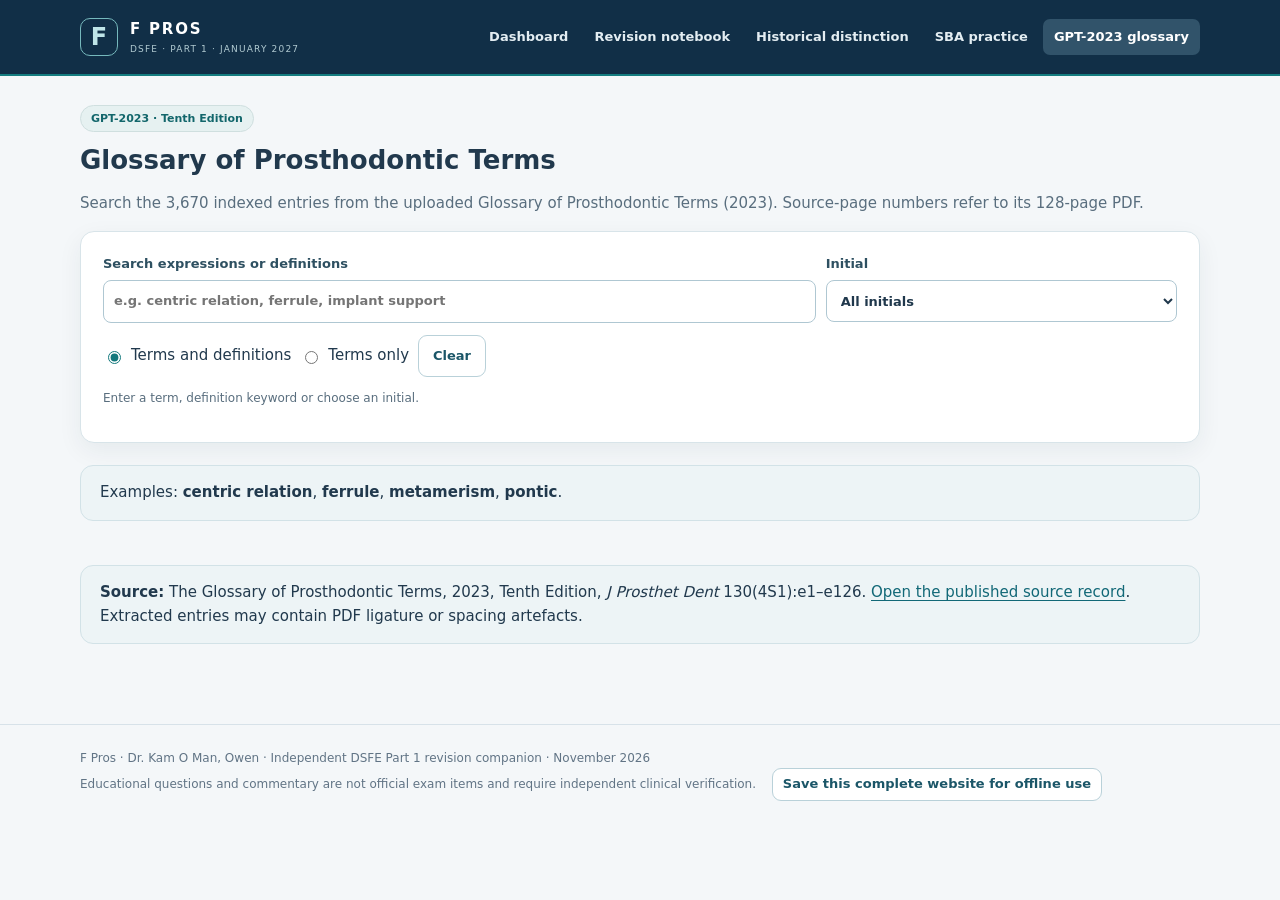
==== commit b40dc3a1: "Direct legacy glossary page into verified unified F Pros homepage" ====
--- a/glossary.html
+++ b/glossary.html
@@ -1,50 +1 @@
-<!doctype html>
-<html lang="en"><head><meta charset="utf-8"><meta name="viewport" content="width=device-width,initial-scale=1,viewport-fit=cover"><meta name="theme-color" content="#142e43"><link rel="manifest" href="./manifest.webmanifest"><title>GPT-2023 Glossary Search · F Pros</title>
-<style>
-:root{--navy:#142e43;--teal:#147575;--ink:#203746;--muted:#536d7d;--paper:#f5f8fa;--line:#dbe6e8}*{box-sizing:border-box}html{scroll-behavior:smooth}body{margin:0;background:var(--paper);color:var(--ink);font:15px/1.55 system-ui,-apple-system,BlinkMacSystemFont,"Segoe UI",sans-serif}button,input,select{font:inherit}button{cursor:pointer}a{color:#136e73}header{background:linear-gradient(120deg,#142e43,#186367);color:#fff;padding:19px 20px 25px}header .wrap{max-width:1070px;margin:auto}.eyebrow{font-size:12px;letter-spacing:.1em;text-transform:uppercase;color:#bde4e3;font-weight:750}h1{margin:7px 0;font-size:clamp(24px,4vw,36px);line-height:1.25}header p{max-width:880px;font-size:14px;opacity:.92;margin:6px 0}.toplinks{display:flex;gap:12px;flex-wrap:wrap;margin:10px 0 0}.toplinks a{color:#dff7f7;font-size:12px;text-decoration:none;border:1px solid #8cc9c960;padding:5px 10px;border-radius:7px}.page{max-width:1070px;margin:18px auto;padding:0 16px 65px}.panel{background:white;border:1px solid var(--line);border-radius:14px;padding:18px;box-shadow:0 5px 20px #183b4910}label{display:block;font-weight:750;font-size:14px;margin-bottom:8px}.searchrow{display:flex;gap:9px}input[type=search]{background:#fff;color:var(--ink);width:100%;border:2px solid #abcfd0;border-radius:11px;padding:13px 14px;font-size:17px;min-width:0}input:focus-visible,button:focus-visible,a:focus-visible{outline:3px solid #e5b458;outline-offset:3px}.btn{border:0;border-radius:10px;padding:10px 16px;background:var(--teal);font-weight:750;color:white;min-width:75px}.btn.alt{background:#eaf4f4;color:#15595f}.subnote{font-size:12px;color:var(--muted);margin:9px 0}.choices{display:flex;align-items:center;justify-content:space-between;flex-wrap:wrap;gap:10px;margin:12px 0}.options{display:flex;align-items:center;flex-wrap:wrap;gap:8px;font-size:13px}.options label{margin:0;display:flex;align-items:center;gap:6px;font-weight:500}.chips{display:flex;flex-wrap:wrap;gap:7px}.chip{font-size:12px;background:#edf5f4;border:1px solid #c9e1df;color:#12656b;border-radius:999px;padding:5px 11px}.row{display:flex;align-items:center;justify-content:space-between;gap:10px;flex-wrap:wrap;margin-top:20px}.row h2{margin:0;font-size:19px}.count{font-size:12px;color:var(--muted)}.results{display:grid;gap:10px;margin-top:12px}.result{border:1px solid var(--line);border-radius:12px;background:#fff;padding:15px 17px}.result h3{font-size:17px;line-height:1.4;margin:0 0 7px;color:#174851}.result p{margin:4px 0 10px;font-size:13px;overflow-wrap:anywhere;color:#395466}.result a{font-size:12px;font-weight:750}.result details{margin-top:6px}.result summary{color:#146b70;font-size:12px;font-weight:750;cursor:pointer}.result mark{background:#fff0a2;border-radius:2px;padding:0 1px;color:inherit}.badge{background:#ecf5f4;font-size:11px;border-radius:6px;color:#175d60;padding:3px 6px;margin-left:6px}.empty{background:#fff;border-radius:12px;border:1px solid var(--line);padding:23px;color:var(--muted)}.pager{display:flex;gap:8px;margin:15px 0;align-items:center;justify-content:center}.pager button{border:1px solid #b7d5d5;background:white;border-radius:9px;padding:9px 15px;color:#17696f;font-weight:750}.pager button:disabled{opacity:.4}.pager span{font-size:12px;color:var(--muted)}.notice{border-left:4px solid #18a29c;background:#eaf4f2;padding:13px 16px;border-radius:8px;font-size:12px;line-height:1.65;margin:15px 0}.footer{font-size:12px;color:#607887;margin-top:18px}body{padding-bottom:env(safe-area-inset-bottom)}@media(max-width:600px){.searchrow{flex-wrap:wrap}.searchrow .btn{width:100%}.panel{padding:14px}header{padding:18px 16px 23px}}
-</style></head>
-<body><header><div class="wrap"><div class="eyebrow">F Pros · Prosthodontic vocabulary</div><h1>Search the GPT-2023 glossary</h1><p>Search terms, synonyms, or words within the definitions of the <em>Glossary of Prosthodontic Terms 2023</em>, Tenth Edition. Each result identifies its original PDF page. The source publication is linked for verification.</p><nav class="toplinks" aria-label="Study pages"><a href="./index.html">Home</a><a href="./notes.html">Revision notebook</a><a href="./book-i.html">Book I</a><a href="./book-ii.html">Book II</a><a href="./historical.html">Historical</a><a href="./terminology.html">Terminology crosswalk</a></nav></div></header>
-<main class="page"><section class="panel" aria-label="Glossary search"><label for="query">Find a prosthodontic term</label><div class="searchrow"><input type="search" id="query" placeholder="e.g. centric relation, ferrule, scan body" autocapitalize="none" autocomplete="off" spellcheck="false" enterkeyhint="search"><button class="btn" id="searchBtn">Search</button><button class="btn alt" id="clearBtn">Clear</button></div><p class="subnote" id="status" role="status">Loading glossary index…</p><div class="choices"><div class="options"><label><input type="radio" name="scope" value="all" checked> Terms and definitions</label><label><input type="radio" name="scope" value="terms"> Terms only</label></div><div class="options"><label for="initial">Starting letter</label><select id="initial"><option value="">Any letter</option></select></div></div><div class="chips" id="chips"></div></section><div class="row"><h2>Dictionary results</h2><span id="count" class="count"></span></div><div id="results" class="results" aria-live="polite"></div><div id="pager" class="pager"></div><div class="notice"><strong>Reference integrity:</strong> The page text has been extracted from the user-supplied published GPT-2023 PDF. The source uses two-column text and pronunciation symbols, so a few entries may contain spacing or transcription artefacts. Use the PDF page number and <strong>original publication</strong> link to verify exact spelling, definitions and usage labels. Clinical guidance comes from current guidelines, not the terminology glossary.</div><p class="footer">Layton DM et al., <em>The Glossary of Prosthodontic Terms 2023</em>, 10th ed. J Prosthet Dent 2023;130(4 Suppl 1):e1–e126. <a href="https://doi.org/10.1016/j.prosdent.2023.03.003" rel="noopener">DOI</a>. The glossary search is self-contained and works offline after the page is cached. Source publication is available online from the University of Geneva.</p></main>
-<script>window.FPROS_GPT2023={"edition":"GPT-2023, 10th Edition","sourcePageCount":128,"entries":[["3-axis machine","3-axis machine n: a machine involved in a subtractive computer- aided manufacture (CAM) process where the material blank is modi fi ed by either milling (with tools rotating against the blank) or turning (with the blank rotating against the tools); these machines cannot complete both milling and turning tasks; either the tools of the machines (in milling) or the material blank (in turning) can move along three axes (x, y, z); comp, SUBTRACTIVE MANUFACTURE, COMPUTER NUMERICAL CONTROL (CNC) MACHINING, 4-AXIS MA- CHINE, 5-AXIS MACHINE, MULTI-AXIS MACHINE, MULTI-AXIS TURN MILL MACHINE, index machines, continuous machines",9],["3D","3D n: actual environments or digital images that have or give the appearance of depth or varying dimensions that represent length, width and height of objects or environments",9],["3D construction","3D construction n: the process of creating a physical object from a digital 3D model; 3D construction process can include additive manufacture (AM) such as printing or subtractive manufacture (SM) comp, such as milling; COMPUTER-AIDED DESIGN (CAD), COMPUTER-AIDED MANUFACTURE (CAM)",9],["3D","3D fi le formats n: describe the way information about 3D models is stored in a computer fi le; examples include: AMF, 3MF, STL, OBJ, VRML, PLY, fbx, vrml, 3DML, 3DXML, dxf, w3d, skp, fmz, s3d, m3g and vue; comp, COMPUTER-AIDED MANUFACTURING (CAM), ADDI- TIVE MANUFACTURING FILE (AMF), 3D MANUFACTURING FORMAT (3MF), STANDARD TESSELLATION LANGUAGE (STL), OBJECT FILE FORMAT (OBJ), MATERIAL TEMPLATE LIBRARY FILE FORMAT (MTL), VIRTUAL REALITY MODELLING LANGUAGE (VRML), POLYGON FILE FORMAT (PLY)",9],["3D manufacturing format","3D manufacturing format n: acronym is 3MF; an open source fi le format developed by the 3MF consortium (including Autodesk, 3D Systems, Stratasys, HP, Microsoft); this consortium is generally in- dependent, but remains related to the development companies; it is used for describing a 3D object that contains information in addi- tion to the object ’ s shape including units, color, texture and relative position in space; shape geometry data is encoded by curved triangular tessellations, providing improved accuracy over non- curved triangular data formats; the fi le format has a similar usage to STL fi les, but contains substantially more information, and is smaller in size; comp, COMPUTER-AIDED MANUFACTURING (CAM), 3D FILE FORMATS, ADDITIVE MANUFACTURING FILE (AMF), STAN- DARD TESSELLATION LANGUAGE (STL), OBJECT FILE FORMAT (OBJ), MATERIAL TEMPLATE LIBRARY FILE FORMAT (MTL), VIRTUAL REALITY MODELLING LANGUAGE (VRML), POLYGON FILE FORMAT (PLY)",9],["3D model","3D model n: 1. the digital 3D representation of an object (having length, width and height) produced by using software algorithms to analyze data contained in the point cloud, which has been captured by the 3D scanner (hardware). 2. a general term relating to any representation of a 3D object in the digital environment in any state (wireframe, mesh, surface) and from any origin (physical scan, Boolean process, CAD); comp, 3D MODELLING, BOOLEAN OBJECT, 3D RENDERING, WIREFRAME MODELLING, SURFACE MODELLING",9],["3D modelling","3D modelling n: 1. the process of using software algorithms to analyze data contained in the point cloud, captured by the 3D scanner (hardware), to create a digital representation of objects or environments having a length, width and height; 2. the process of developing a 3D digital representation of a surface of an object using software and associated algorithms to modify edges, vertices, and polygons in a digital environment; comp, 3D MODEL, BOOLEAN OBJECT, 3D RENDERING, WIREFRAME MODELLING, SURFACE MODELLING",9],["3D printed denture","3D printed denture n: a type of digitally fabricated removable prosthesis that uses an additive manufacturing process to create the required intaglio and cameo surfaces; the teeth can be fabri- cated during the same manufacturing process, or prefabricated, or separately printed and subsequently bonded; comp, MILLED DENTURE, MONOBLOCK MILLED DENTURE, 3D PRINTED DENTURE, DIGITALLY FABRICATED DENTURE, ADDITIVE MANUFACTURE, CAD- CAM, COMPRESSION MOLDED DENTURE, INJECTION MOLDED DENTURE",9],["3D printing","3D printing n: a general term used for additive computer-aided manufacture (CAM) processes that make 3D objects one layer at a time, from a digital fi le that has been planned by CAD; comp, COMPUTER-AIDED MANUFACTURE (CAM), ADDITIVE MANUFACTURE (AM), DIGITAL PRINTING, RAPID PROTOTYPING, POWDER BED FUSION, PHOTOPOLYMERIZATION, MATERIAL FUSION",9],["3D rendering","3D rendering n: a process in CAD of creating 2D images from a digital 3D model; comp, 3D MODELLING, 3D MODEL, BOOLEAN OBJECT, WIREFRAME MODELLING, SURFACE MODELLING, 3D render",9],["3D scanner","3D scanner nonstand; syn, IMAGE SCANNER, COORDINATE MEASURING MACHINE (CMM), ACQUISITION SCANNER",9],["3D surface scanning","3D surface scanning v: a non-invasive optical method to capture the shape, texture, and volume information of a 3D object; comp, INTRAORAL SCANNING, MODEL SCANNING",9],["4-axis machine","4-axis machine n: a machine involved in a subtractive computer- aided manufacture (CAM) process where the material blank is modi fi ed by milling; these machines can mill along four axes (X, Y, Z and A); these machines can be index (movement around the A axis can only occur between stages of operation) or continuous (all parts can move around any axis at any stage of operation); comp, SUB- TRACTIVE MANUFACTURE, COMPUTER NUMERICAL CONTROL (CNC) MACHINING, 3-AXIS MACHINE, 5-AXIS MACHINE, MULTI-AXIS MA- CHINE, MULTI-AXIS TURN MILL MACHINE, index machines, continuous machines.",9],["5-axis machine","5-axis machine n: a machine involved in a subtractive computer- aided manufacture (CAM) process where the material blank is modi fi ed by milling, or a combination of milling and turning (turn milling); these machines can move the tools or machine bed (with the material blank) along fi ve axes (X, Y, Z and two out A, B, and C axes); these machines can be index (movement around the A/B/C axes can only occur between stages of operation) or continuous (all parts can move around any axis at any stage of operation); comp, SUBTRACTIVE MANUFACTURE, COMPUTER NUMERICAL CONTROL (CNC) MACHINING, 3-AXIS MACHINE, 4-AXIS MACHINE, 5-AXIS MA- CHINE, MULTI-AXIS TURN MILL MACHINE, index machines, continuous machines. A",9],["Abbe","Abbe fl ap \\ Ab 0 e fl ap\\: eponym for a lip switch operation; a trian- gular, full-thickness fl ap from the mandibular lip used to fi ll in a de fi cit in the maxillary lip; speci fi cally applied to the midportion of the maxillary or mandibular lip; orig, Robert Abbe, surgeon, New York, NY, 1851-1928; Abbe R. A new plastic operation for the relief of deformity due to double harelip. Med Rec 1898;53:477; syn, LIP SWITCH OPERATION; ESTLANDER ’ S OPERATION",9],["abduct","abduct \\ ab d ukt 0 \\ vt (1834): to draw away from the median plane; comp, ADDUCT",9],["aberrant","aberrant \\ a-b ĕ r 0 ant\\ adj (ca. 1798): 1. a deviation from the normal or usual course, form, or location; 2. straying from the normal way",9],["abfraction","abfraction n (1991): the pathological loss of hard tooth substance that is thought to be caused by biomechanical loading forces in comp, areas of stress concentration; BRUXISM, EROSION, BIOCORROSION",9],["ablation","ablation \\ a-bl a ΄ shun\\ n (15c): 1. separation or detachment; extir- pation; eradication; 2. removal of a part, especially by cutting; comp, ABFRACTION, EROSION, NONCARIOUS CERVICAL LESION",10],["abrade","abrade \\uh-br ad ΄ \\ vt (1677): to rub away the external covering or layer of a part; comp ATTRITION, EROSION",10],["abrasion","abrasion \\ a-br a shun\\ n (1656): 1. the wearing away of a substance or structure (such as the skin or the teeth) through some unusual or abnormal mechanical process; 2. an abnormal wearing away of the tooth substance by causes other than mastication; comp, ATTRITION, EROSION",10],["1 abrasive","1 abrasive \\uh-br a siv, -ziv\\ n (1853): a substance used for abrading, smoothing, or polishing",10],["2 abrasive","2 abrasive \\uh-br a siv, -ziv\\ adj (1875): 1. tending to abrade;",10],["2.","2. causing irritation; abrasively adv; abrasiveness n",10],["abrasivity","abrasivity \\uh-br a ΄ siv- ĭ -t e, -ziv- ĭ -t e\\ n (1998): the property of one material to wear away another material by means of frictional contact",10],["abscopal effect:","abscopal effect: occurs when the localized radiotherapy of a pri- mary tumor results in the regression of distant secondary metastatic cancer",10],["absorbed dose","absorbed dose \\ab-sôrbd ΄,-zôrbd ΄ d os\\: the amount of energy from ionizing radiation absorbed per unit mass of matter, expressed in Gray units; comp, GRAY, RAD",10],["absorptance","absorptance \\ab-sôrp ΄ tans, -zôrp ΄ tans\\ n (ca. 1931): the ratio of the radiant energy absorbed by a body to that incident upon it",10],["absorption","absorption \\ab-sôrp ΄ shun, -zôrp ΄ -\\ n (1741): 1. the uptake of substances into or through tissues, e.g., mucosa, skin, and intes- tine; 2. in radiology, the uptake of energy by matter with which the comp, radiation interacts; ABSORPTION OF RADIATION, ADSORPTION",10],["absorption of radiation","absorption of radiation \\ab-sôrp ΄ shun uv r a ΄ d e- a ΄ shun\\: collision- like interactions between the individual particulate or quantum components of a beam of radiation and the subatomic parts of matter that occur at random during irradiation; each interaction may result in partial or complete transfer of energy",10],["abutment","abutment \\a-b ut ΄ ment\\ n (1634): 1. that part of a structure that directly receives thrust or pressure; an anchorage; 2. a tooth, a portion of a tooth, or that portion of a dental implant that serves to support and/or retain a prosthesis; comp, ANGLED ABUTMENT, HEALING ABUTMENT, DENTAL IMPLANT ABUTMENT, INTERMEDIATE ABUTMENT, one-piece abutment, STANDARD ABUTMENT, two-piece abutment",10],["abutment alignment device:","abutment alignment device: any device used for positioning a dental implant abutment on the dental implant body; syn, abutment alignment coping, ABUTMENT CLAMP",10],["abutment analog","abutment analog (2005): a replica of the superior portion of a dental implant; usually used to provide an exact form of the dental implant abutment within the dental laboratory during fabrication of a prosthesis supported in part or whole by the dental implant",10],["abutment clamp","abutment clamp \\a-b ut ΄ ment kl amp\\ (1998); syn, ABUTMENT ALIGNMENT DEVICE",10],["abutment driver","abutment driver (2005): any hand instrument usually speci fi cally made to assist in insertion and securing of a dental implant abut- ment to the superior portion of a dental implant",10],["abutment healing cap","abutment healing cap (2005); syn, ABUTMENT HEALING SCREW",10],["abutment healing screw","abutment healing screw n: any temporary cover used to provide a seal over the superior portion of a dental implant; most such covers are metallic and are intended for interim use following exposure of the dental implant ’ s superior surface",10],["abutment post","abutment post n (2005): the component of a dental implant abutment that extends into the internal structure of a dental implant and is used to provide retention and/or stability to the dental implant abutment",10],["abutment screw","abutment screw n (1998): that component which secures the dental implant abutment to the dental implant body; comp, ATTACHMENT SCREW",10],["accelerant","accelerant \\ ak-s ĕ l ΄ a-r ant ΄ \\ n (1916): a substance used to accelerate a process (as in enhancing the speed of a chemical reaction)",10],["accelerator","accelerator \\ ak-s ĕ l ΄ a-r a ΄ ter\\ n (1611): 1. a substance that speeds a chemical reaction; 2. in physiology, a nerve, muscle, or substance that quickens movement or response",10],["accretion","accretion \\a-kr e ΄ shun\\ n (1615): 1. the process of enlargement or growth by a gradual buildup; 2. in periodontics, the accumulation on teeth or dental implants of foreign material such as plaque, calculus, and materia alba",10],["achromatic","achromatic \\ ak ΄ ra-m at ΄ ĭ k\\ adj (1766): 1. lacking in hue and satura- tion, therefore, falling into a series of colors that varies only in lightness or brightness; 2. possessing no hue; being or involving black, gray, or white",10],["achromatopsia","achromatopsia \\ a-kr o ΄ ma-t ŏ p ΄ zh e-a\\ n: 1. Monochromatism;",10],["2.","2. a type of monochromatism in which all colors are perceived as achromatic; syn, achromatism, total color perception de fi ciency",10],["acid-etched bonded splint:","acid-etched bonded splint:; syn, RESIN-BONDED SPLINT",10],["acid-etched bridge","acid-etched bridge nonstand; syn, RESIN-BONDED PROSTHESIS",10],["acid-etched","acid-etched fi xed partial denture:; syn, RESIN-BONDED PROSTHESIS",10],["acquire","acquire \\a-kw ı r ΄ \\ vt (15c): 1. to obtain as one ’ s own; to come to have as a new or additional trait, characteristic, or capability; 2. attained with time; acquired, acquiring; syn, MAXIMAL INTERCUSPAL POSITION",10],["acquired occlusal position","acquired occlusal position nonstand \\a-kw ı rd ΄ a-kl o o ΄ zal pa- zish ΄ an\\; syn, MAXIMAL INTERCUSPAL POSITION",10],["acquired occlusion","acquired occlusion nonstand; syn, MAXIMAL INTERCUSPAL POSITION",10],["acquisition","acquisition n: a general term used to refer to the process of scan- ning an object and recording data about the related 3D character- istics; the acquisition, or acquisition data, is then available for further analysis",10],["acquisition scanner","acquisition scanner n: a general term used to refer to a device that has the ability to record data about the related 3D characteristics; the acquisition, or acquisition data, is then available for further analysis; syn, IMAGE SCANNER, SCANNER, COORDINATE MEASURING MACHINE (CMM), ACQUISITION SCANNER",10],["acrylic resin","acrylic resin \\a-kr ĭ l ΄ ĭ k r ĕ z ΄ ĭ n\\: 1. pertaining to polymers of acrylic acid, methacrylic acid, or acrylonitrile; 2. any of a group of ther- moplastic resins made by polymerizing esters of acrylic or methyl- methacrylate acids",10],["acrylic resin base","acrylic resin base \\a-kr ĭ l ΄ ĭ k r ĕ z ΄ ĭ n b as\\: a denture base made of acrylic resin",10],["acrylic resin veneer:","acrylic resin veneer: usually referring to a crown or fi xed partial denture or removable partial denture; the veneering or lamination of the facial surfaces of a crown or dental prosthesis by using acrylic resin; the intention of such veneering is to provide a natural tooth appearance to the viewable portions of the restoration",10],["1 activator","1 activator \\ ak ΄ t ĭ -v a ΄ tôr\\ n: a removable orthodontic prosthesis intended to stimulate perioral muscles",10],["2 activator","2 activator \\ ak ΄ t ĭ -v a ΄ tôr\\ n (1998): 1. a source of energy that pro- motes the initiator to begin a chemical reaction; 2. a substance used in small proportions to increase the effectiveness of an accelerator chemical; comp, INITIATOR",11],["active eruption","active eruption n: movement of a tooth or teeth from the osseous crypt in the alveolar process in an occlusal direction towards the occlusal plane; comp, EXTRUSION, SUPRAERUPTION, PASSIVE ERUPTION, TOOTH MIGRATION, INFRAERUPTION, ECTOPIC ERUPTION",11],["active eruption","active eruption n: movement of a tooth or teeth from within the osseous crypt in the alveolar process towards the occlusal plane, without accompanied movement of the periodontium; comp, EXTRUSION, SUPRAERUPTION, PASSIVE ERUPTION, TOOTH MIGRA- TION, PERIODONTIUM, ALTERED PASSIVE ERUPTION, PATHOLOGIC TOOTH MIGRATION, INFRAERUPTION, INFRAOCCLUSION, SUPRA- OCCLUSION, INTRUSION, ECTOPIC ERUPTION, MALOCCLUSION, ANKYLOSIS",11],["active tactile threshold","active tactile threshold n: the minimal thickness of an object whereby a patient can detect the object between adjacent teeth/ prostheses; it is determined by placing foreign bodies (such as occlusal paper) between a tooth/implant and recording the minimal detectable thickness; syn, tactile sensibility; comp, TACTILE SENSI- TIVITY, PASSIVE TACTILE THRESHOLD, MECHANOSENSATION, OSSEOPERCEPTION, ORAL STEREOGNOSIS, TWO-POINT DISCRIMINATION",11],["active triangulation","active triangulation n: an optical scanning method to measure 3-D objects based on photogrammetric reconstruction of measured object by illumination of its surface and contemporaneous scanning by charge coupled device (CCD) sensor; the method is based on application of geometric algorithms where the light source, the detector and the illuminated part of measured object (the points of interest) form a triangle, and the distance to the object can then be determined; the quality of measuring depends on surface re fl ec- tivity. Concavities are not accurately represented; comp, TRIANGU- LATION, ACTIVE WAVEFRONT SAMPLING (AWS), CONFOCAL IMAGING, INTERFEROMETRY, PHOTOGRAMMETRY, passive triangulation",11],["active wavefront sampling","active wavefront sampling n: acronym is AWS; an optical scanning method to determine distance and depth information about 3D objects by analyzing data captured by a sensor that works in combination with a module that moves in a circular path around the optical axis; syn, 3D in motion video recording; comp, ACTIVE TRIANGULATION, CONFOCAL IMAGING, CONOSCOPIC HOLOGRA- PHY, INTERFEROMETRY, PHOTOGRAMMETRY",11],["activities of daily living","activities of daily living n: acronym is ADLs; a term used to collectively describe fundamental skills required to independently care for oneself, such a eating, bathing, and mobility; comp, BARTEL INDEX",11],["acute closed lock","acute closed lock \\a-ky o ot ΄ kl ozd l ŏ k\\: a form of temporoman- dibular joint dysfunction characterized by sudden onset, short- term limitation in jaw movement caused by anterior displace- ment of the intra-articular disc and associated with pain, limitation of jaw opening to 25 to 30 mm (as measured in the incisor area) and, with jaw opening, a de fl ection of the mandible toward the affected joint",11],["acute pain:","acute pain: pain having a brief and relatively severe course",11],["adaptation","adaptation \\ ad ΄ ap-t a ΄ shun\\ n (1610): 1. the act or process of adapting; the state of being adapted; 2. the act of purposefully adapting two surfaces to provide intimate contact; 3. the pro- gressive adjustive changes in sensitivity that regularly accompany continuous sensory stimulation or lack of stimulation; 4. in dentistry, (a) the degree of fi t between a prosthesis and sup- porting structures, (b) the degree of proximity of a restorative material to a tooth preparation, (c) the adjustment of orthodontic bands to teeth",11],["adaptation syndrome","adaptation syndrome \\ ad ΄ ap-t a ΄ shun s ĭ n ΄ dr om ΄ \\: a syndrome characterized by alterations in response as an accommodation to the environment",11],["adaptive occlusion:","adaptive occlusion:; syn, MAXIMAL INTERCUSPAL POSITION",11],["additive color mixture","additive color mixture \\ ad ΄ ĭ -t ĭ v k ul ΄ ur m ĭ ks ΄ chur\\: the perceived color that results when the same area of the retina of the eye is illuminated by lights of different spectral distribution such as by two colored lights; comp, SUBTRACTIVE COLOR SYSTEM",11],["additive manufacturing","additive manufacturing n: acronym is AM; a general term for a type of computer-aided manufacture (CAM) referring to the process of creating an object by building it one layer at a time; in dentistry, techniques can include photopolymerization, powder bed fusion and material extrusion; across other industries, techniques also include material jetting, binder jetting, sheet lamination and directed energy deposition; comp, RAPID PROTOTYPING, COMPUTER NUMERICAL CONTROL (CNC), COMPUTER-AIDED MANUFACTURE (CAM)",11],["additive manufacturing","additive manufacturing fi le n (2013): acronym is AMF; data format proposed by the American Society of Testing and Materials (ASTM), and considered to be an independent open source fi le format; this fi le is used in additive manufacturing of any 3D object to be fabri- cated on any 3D printer; AMF encodes data relating to shape and composition for color, materials, and texture, as well as duplicate, orientation, lattice and metadata; shape geometry data is encoded by curved triangular tessellations, providing improved accuracy over non-curved triangular data formats; fi rst released in 2013; comp, COMPUTER-AIDED MANUFACTURING (CAM), 3D FILE FORMATS, 3D MANUFACTURING FORMAT (3MF), STANDARD TESSELLATION LAN- GUAGE (STL), OBJECT FILE FORMAT (OBJ), MATERIAL TEMPLATE LI- BRARY FILE FORMAT (MTL), VIRTUAL REALITY MODELLING LANGUAGE (VRML), POLYGON FILE FORMAT (PLY)",11],["adduct","adduct \\a-d ukt ΄,- a-\\ vt (1836): to draw toward the median plane or toward the axial line; comp, ABDUCT",11],["adherence","adherence \\ ad-hîr ΄ ens, -enz\\ n (1531): the act, quality, or action of adhering; persistent attachment",11],["adhesion","adhesion \\ ad-h e ΄ zhun\\ n (1624): 1. the property of remaining in close proximity, as that resulting from the physical attraction of molecules to a substance or molecular attraction existing between the surfaces of bodies in contact; 2. the stable joining of parts to each other, which may occur abnormally; 3. a fi brous band or structure by which parts abnormally adhere; comp, CAPSULAR FIBROSIS, FIBROUS ADHESION, INTRACAPSULAR ADHESION, MYO- FIBROTIC CAPSULAR CONTRACTURE",11],["1 adhesive","1 adhesive \\ ad-h e ΄ siv, -ziv\\ adj (1670): sticky or tenacious",11],["2 adhesive","2 adhesive \\ ad-h e ΄ siv, -ziv\\ n (1912): 1. any substance that creates close adherence to or on adjoining surfaces; 2. a luting agent; comp, DENTURE ADHESIVE, MAXILLOFACIAL PROSTHETIC ADHESIVE",11],["adhesive capsulitis","adhesive capsulitis \\ ad-h e ΄ siv,-ziv k ap ΄ sul- ı ΄ tis\\: within the tempo- romandibular joint, any situation in which the disc is in its normal position, the joint space volume is decreased, and motion is restricted",11],["adhesive failure","adhesive failure \\ ad-h e ΄ siv,-ziv f al ΄ yur\\ (1998): bond failure at an interface between two materials because of tensile or shearing force; comp, COHESIVE FAILURE",11],["adhesive resin:","adhesive resin: any resin material with incorporated adhesive chemicals such as 10-methacryloyloxydecyl dihidrogen phos- phate (MDP), an organophosphate, or 4-methacryloxyethyl tri- mellitate anhydride (4-META) and related carboxyl-modi fi ed acrylic resins; in dentistry, to describe adhesive agents used for the luting of fi xed dental prostheses and veneering resin to metal alloy",12],["adiadochokinesia","adiadochokinesia \\ ad ΄ e- a d o ch o k ĭ n e ΄ zha\\ n: inability to perform rapid alternating movements, such as opening and closing the jaws or lips, raising and lowering the eyebrows, or tapping the fi nger",12],["adipose atrophy","adipose atrophy \\ ad ΄ ĭ -p os ΄ at ΄ ra-f e\\: reduction of fatty tissue",12],["adjustable anterior guidance","adjustable anterior guidance \\a-j ust ΄ a ΄ bul an-tîr ΄ e-or g ı d ΄ ns\\: an anterior guide on an articulator whose surface may be altered to provide desired guidance of the articulator ’ s movement mechanism; the guide may be programmed (calibrated) to accept eccentric interocclusal records",12],["adjustable articulator","adjustable articulator \\a-j ust ΄ a ΄ bul är-t ĭ k ΄ ya-l a ΄ tor\\: an articulator that allows some limited adjustment in the sagittal and horizontal comp, planes to simulate recorded mandibular movements; ARTICULATOR",12],["adjustable axis facebow:","adjustable axis facebow:; syn, AVERAGE AXIS FACEBOW, FACEBOW",12],["adjustment","adjustment \\a-j ust ΄ mant\\ n (1644): 1. the act or process of modi- fying physical parts; 2. in dentistry, a modi fi cation made on a dental prosthesis or natural tooth to enhance fi t, function, or acceptance by the patient; comp, OCCLUSAL ADJUSTMENT, OCCLUSAL RESHAPING, ESTHETIC RESHAPING",12],["adsorption","adsorption \\ ad-sôrp ΄ shun, -zôrp ΄ -\\ n (1882): the adhesion, in an extremely thin layer, of molecules to the surfaces of liquids or solids with which they are in contact; comp, ABSORPTION",12],["adult speech aid prosthesis","adult speech aid prosthesis \\a-d ult ΄ sp ech ad pr ŏ s-th e ΄ s ĭ s\\: a de fi nitive maxillofacial prosthesis that can improve speech in adult cleft palate patients either by obturating (sealing off) a palatal cleft or fi stula, or occasionally by assisting an incompetent soft palate; both mechanisms are necessary to achieve palatopharyngeal closure; Editorial note for usage: generally this prosthesis is fabri- cated when no further growth is anticipated and the objective is to achieve long-term use, hence, more precise materials and tech- niques are used; occasionally such procedures are accomplished in conjunction with precision attachments in fi xed dental prostheses undertaken on some or all maxillary teeth to achieve improved esthetics; syn, PROSTHETIC SPEECH AID, SPEECH AID, SPEECH AID PROSTHESIS, SPEECH BULB",12],["afterimage","afterimage \\ af ΄ ter ĭ m ΄ ĭ j\\ n (1874): in visual acuity, a prolongation or renewal of a visual sensory experience, ascribable to residual exci- tation after external stimuli have ceased to operate",12],["afterloading technique","afterloading technique \\ af ΄ ter-l od ΄ ing t ĕ k-n ek ΄ \\: in therapeutic radiology, the use of applicators for brachytherapy so designed that they may be quickly loaded with radioactive sources after place- ment within the patient",12],["agar","agar \\ a ΄ gar ΄, ä ΄ gar ΄ \\ n (1889): a complex sulfated polymer of galactose units, extracted from Gelidium cartilagineum, Gracilaria confervoides, and related red algae; it is a mucilaginous substance that melts at approximately 100 C and solidi fi es into a gel at approximately 40 C; it is not digested by most bacteria and is used as a gelation agent in dental impression materials and a solid cul- ture media for microorganisms",12],["age atrophy","age atrophy \\ aj at ΄ ra-f e\\: a wasting away; the normal diminution of all tissues as a result of advanced age",12],["agenesis","agenesis \\ a-j ĕ n ΄ ĭ -s ĭ s\\ n (ca. 1879): absence, failure of formation, or imperfect development of any body part; comp, CONDYLAR AGENESIS",12],["agnathia","agnathia \\ ag-n a ΄ th e-a\\ n: a developmental anomaly characterized by absence of the mandible",12],["agnosia","agnosia \\ ag-n o ΄ zha\\ n (ca. 1900): diminution or loss of the ability to recognize the import of sensory stimuli; the varieties correspond with the senses and are distinguished as auditory, gustatory, ol- factory, tactile, and visual",12],["agonist","agonist \\ ag ΄ a-n ĭ st\\ n (ca. 1626): 1. in physiology, a muscle that is controlled by the action of an antagonist with which it is paired;",12],["2.","2. in anatomy, a prime mover; 3. in pharmacology, a drug that has an af fi nity for and stimulates physiologic activity in cell receptors normally stimulated by naturally occurring substances",12],["air abrasion:","air abrasion:; syn, AIRBORNE-PARTICLE ABRASION",12],["air chamber:","air chamber:; syn, RELIEF AREA",12],["air conduction","air conduction \\âr kon-d uk ΄ shun\\: the normal process of con- ducting sound waves through the ear canal to the tympanic membrane",12],["air dose","air dose \\âr d os\\: in therapeutic radiology, the amount of energy absorbed per unit mass of tissue at a given site, in air",12],["air-bone gap","air-bone gap \\âr ΄ b on ΄ g ap\\: in audiology, the difference in patient acuity to sound transmitted though air and through bone that re fl ects hearing loss as a result of middle ear dysfunction or pathology",12],["airborne-particle abrasion","airborne-particle abrasion \\âr ΄ bôrn ΄ pär ΄ t ĭ -kal a-br a ΄ zhun\\: the process of altering the surface of a material through the use of abrasive particles propelled by compressed air or other gases",12],["Akers clasp","Akers clasp \\ A ΄ kerz kl asp\\: eponym for a cast circumferential clasp; this cast clasp improved and standardized the one-piece casting method for fabricating gold alloy removable partial denture frameworks in the early 1920s; orig, Polk E. Akers, dentist, Chicago, IL, U.S.A.; Akers PE. Partial dentures. J Am Dent Assoc 1928;15:717- 22; comp, COMBINATION CLASP, SUPRABULGE CLASP, WROUGHT WIRE CLASP",12],["ala","ala \\ a ΄ la\\ n (1738): a wing or a wing-like anatomic part or process;",12],["alae","alae \\ a ΄ l e\\ pl; alar adj",12],["ala nasi","ala nasi \\ä ΄ la n as ΄ e\\ n: in anatomy, the cartilaginous processes forming the wing-like fl are of each naris",12],["ala-tragus line","ala-tragus line \\a ΄ lah tr a ΄ g us l ı n\\: a line running from the inferior border of the ala of the nose to the superior border on the tragus of the ear; it is frequently used, with a third point on the opposing tragus, for the purpose of establishing the ala-tragus plane; ideally the ala-tragus plane is considered to be parallel to the occlusal plane; the occlusal plane is at an angle of approximately 10 degrees relative to the Frankfort horizontal plane, when viewed in the mid- sagittal plane; syn, CAMPER ’ S LINE",12],["Alberta reconstruction technique","Alberta reconstruction technique n, nonstand: acronym is ART; Editorial note for usage: a type of computer-assisted surgical plan- ning technique; comp, COMPUTER-ASSISTED SURGICAL PLANNING",12],["alginate","alginate n (ca. 1909); syn, IRREVERSIBLE HYDROCOLLOID",12],["algorithm","algorithm n: a set of rules and instructions to be followed in cal- culations or other problem-solving operations, especially by a comp, computer; ALGORITHMIC DENTAL OCCLUSION (ADO), DEFORMABLE IMAGE REGISTRATION, DIFFERENCE MAPPING, MORPHOLOGICAL TOOTH ADAPTATION, MIRRORING, CLOSED KI- NEMATIC CHAINS, KINEMATIC STRAIN-FREE TOOTH MOVEMENT, KINEMATICS",12],["algorithmic dental occlusion","algorithmic dental occlusion n: acronym is ADO: An algorithm relating to a set of instructions to enable a digital representation of contours of teeth to support a desired static and dynamic rela- tionship; comp, ALGORITHM, DEFORMABLE IMAGE REGISTRATION, DIFFERENCE MAPPING, MORPHOLOGICAL TOOTH ADAPTATION, MIRRORING, CLOSED KINEMATIC CHAINS, KINEMATIC STRAIN-FREE TOOTH MOVEMENT, KINEMATICS",13],["all-ceramic restoration:","all-ceramic restoration: syn, ceramic restoration",13],["All-On-4","All-On-4 slang; syn, IMPLANT SUPPORTED FIXED DENTAL PROS- THESIS (INTENTIONALLY ANGULATED IMPLANTS)",13],["all-polymer prosthesis:","all-polymer prosthesis: a fi xed partial denture fabricated from non- metallic or ceramic components typically composed of an internal glass fi ber-reinforced composite framework covered by a particulate composite resin; syn, fi ber-reinforced composite resin fi x partial den- ture (FRC-FPD)",13],["allodynia","allodynia \\ al o deen ΄ ya\\ n: pain resulting from a non-noxious stimulus to normal skin or mucosa",13],["allogeneic","allogeneic \\al a jn ΄ ĭ k\\ adj (1963): in transplantation biology, denoting individuals (or tissues) that are of the same species how- ever antigenically distinct; syn, homologous",13],["allogeneic graft:","allogeneic graft:; syn, HOMOGRAFT",13],["allograft","allograft \\ al ΄ a-gr aft ΄ \\ n (1964): a graft of tissue between genetically dissimilar members of the same species; syn, ALLOGENEIC GRAFT, HOMOGRAFT",13],["alloplast","alloplast \\ al ΄ a pl ast ΄ \\ n: 1. an inert foreign body used for implan- tation within tissue; 2. a material originating from a nonliving source that surgically replaces missing tissue or augments that which remains",13],["alloplastic graft","alloplastic graft \\ al ΄ a-pl as ΄ t ĭ k gr aft\\: a graft consisting of an inert material",13],["alloplastic material","alloplastic material \\ al ΄ a-pl as ΄ t ĭ k ma-tîr ΄ e-al\\: any non-biologic material suitable for implantation as an alloplast",13],["alloy","alloy \\ al ΄ oi ΄, a-loi ΄ \\ n (14c): a mixture of two or more metals or metalloids that are mutually soluble in the molten state; distin- guished as binary, ternary, quaternary, etc., depending on the number of metals within the mixture; alloying elements are added to alter the hardness, strength, and toughness of a metallic element, thus obtaining properties not found in a pure metal; alloys may also be classi fi ed on the basis of their behavior when solidi fi ed; comp, BASE METAL, HIGH NOBLE METAL ALLOY, NOBLE METAL ALLOY",13],["alloying element","alloying element \\a-loi ΄ ĭ ng ĕ l ΄ a-ment\\ (1998): metallic or non- metallic elements added to or retained by a pure metal for the purpose of giving that metal special properties",13],["alpha particle","alpha particle \\ al ΄ fa p ar ΄ t ĭ -kal\\ n (1903): a positively charged nu- clear particle identical with the nucleus of a helium atom that consists of two protons and two neutrons and is ejected at high speed in certain radioactive transformations",13],["altered cast","altered cast \\ôl ΄ terd k ast\\: a fi nal cast that is revised in part before processing a denture base; syn, CORRECTED CAST, MODIFIED CAST",13],["altered cast removable partial denture impression","altered cast removable partial denture impression \\ôl ΄ terd k ast pär ΄ shal d ĕ n ΄ cher ĭ m-pr ĕ sh ΄ an\\: a negative likeness of a portion or portions of the edentulous denture bearing area made independent of and after the initial impression of the natural teeth; this technique uses an impression tray(s) attached to the framework of the removable partial denture, or its likeness",13],["altered passive eruption","altered passive eruption n: the failure of gingival tissues to migrate towards the cemento-enamel junction after active eruption has fi nished; it results in the failure to expose additional surfaces of a tooth or teeth and may result in the clinical crowns appearing short or the gingiva appearing excessive; syn, delayed passive eruption, retarded passive eruption; comp, EXTRUSION, SUPRAERUPTION, ACTIVE ERUPTION, PASSIVE ERUPTION, TOOTH MIGRATION, PERIO- DONTIUM, PATHOLOGIC TOOTH MIGRATION, INFRAERUPTION, INFRAOCCLUSION, SUPRAOCCLUSION, INTRUSION, ECTOPIC ERUP- TION, MALOCCLUSION, ANKYLOSIS",13],["aluminous porcelain","aluminous porcelain \\a-l o o ΄ mi-nus pôr ΄ si-lin, p or ΄ -\\: a ceramic material composed of a glass matrix phase with 35% or more of aluminum oxide, by volume",13],["aluminum oxide","aluminum oxide \\a-l o o ΄ mi-num ŏ k ΄ s ı d ΄ \\: 1. a metallic oxide con- stituent of dental porcelain that increases hardness and viscosity; 2. a high-strength ceramic crystal dispersed throughout a glassy phase to increase its strength as in aluminous dental porcelain used to fabricate aluminous porcelain crowns; 3. a fi nely ground ceramic particle (frequently 50 um) often used in conjunction with airborne- particle abrasion of metal castings before the application of por- celain as with metal ceramic restorations; syn, alumina",13],["alveolar","alveolar \\ al-v e ΄ a-ler\\ adj (1799): the type of the jaw bone that re- tains the teeth",13],["alveolar augmentation","alveolar augmentation \\ al-v e ΄ a-ler ôg ΄ m ĕ n-t a ΄ shun\\: any surgical procedure used to alter the contour of the residual alveolar ridge",13],["alveolar bone","alveolar bone \\ al-v e ΄ a-ler b on\\: the bony portion of the mandible or maxillae in which the roots of the teeth are held by fi bers of the periodontal ligament; syn, ALVEOLUS, dental alveolus",13],["alveolar crest:","alveolar crest:; syn, RESIDUAL RIDGE CREST",13],["alveolar mucosa","alveolar mucosa \\ al-v e ΄ a-ler my o o-k o ΄ sa\\: the lining mucosal covering of the alveolar process, loosely attached to the bone",13],["alveolar process","alveolar process \\ al-v e ΄ a-ler pro-s ĕ s ΄ \\: the cancellous and compact bony structure that surrounds and supports the teeth",13],["alveolar reconstruction","alveolar reconstruction \\ al-v e ΄ a-ler r e ΄ kon-str uk ΄ shun\\: any surgical procedure used to recreate an edentulous ridge where there is a severely resorbed residual alveolar ridge",13],["alveolar resorption:","alveolar resorption:; syn, RESIDUAL RIDGE RESORPTION",13],["alveolar ridge:","alveolar ridge:; syn, RESIDUAL RIDGE",13],["alveolectomy","alveolectomy n; comp, OSTECTOMY",13],["alveoloplasty","alveoloplasty n; comp, OSTEOTOMY",13],["alveolus","alveolus \\ al-v e ΄ a-lus,\\ n (ca. 1706): one of the cavities or sockets within the alveolar process of the maxillae or mandible in which the attachment complex held the root of a tooth that was removed;",13],["alveoli","alveoli \\ al-v e ΄ a-l e\\ pl",13],["amalgam","amalgam n: dental amalgam is an alloy of mercury, silver, copper, and tin, which may also contain palladium, zinc, and other elements to improve handling characteristics and clinical performance; syn, silver amalgam",13],["ambient","ambient \\AM-bee-unt\\ adj: existing or present on all sides; encompassing",13],["amelogenesis imperfecta","amelogenesis imperfecta n: a group of congenital disorders affecting tooth enamel that can be classi fi ed as hypoplastic, hypo- mineralized (hypocalci fi ed) or hypomature; the classi fi cation refers to the phase stage of enamel formation that is affected; comp, ENAMEL HYPOPLASIA, ENAMEL HYPOMINERALIZATION, ENAMEL HYPOMATURATION, DENTINOGENESIS IMPERFECTA",13],["American Society for Testing Materials Committee F42","American Society for Testing Materials Committee F42 n: a committee (the F42) on Additive Manufacturing Technologies created by the American Society of Testing and Materials (ASTM) in 2009 with the planned scope of \"The promotion of knowledge, stimulation of research and implementation of technology through the development of standards for additive manufacturing technologies\"",13],["AMF","AMF: acronym for ADDITIVE MANUFACTURING FILE",13],["amorphous","amorphous \\a-m or ΄ fus\\ n: without crystalline structure; having random arrangement of atoms in space",14],["analgesia","analgesia \\ an ΄ al-j e z e-a,-zha\\ n (ca. 1706): absence of perception of pain, designating particularly the relief of pain without loss of consciousness; a term denoting a “ total absence of all sensibility, ” written by Oliver Wendell Holmes for William T. G. Morton (1846)",14],["1 analgesic","1 analgesic \\ an ΄ al-j e ΄ z ĭ k, -s ĭ k\\ adj: relieving pain",14],["2 analgesic","2 analgesic \\ an ΄ al-j e ΄ z ĭ k, -s ĭ k\\ n: an agent that alleviates pain without causing loss of consciousness; comp, ANALGESIC BLOCKING AGENT, ANALGESIC DIAGNOSTIC BLOCK",14],["analgesic blocking agent","analgesic blocking agent \\ an ΄ al-j e ΄ z ĭ k bl ŏ k ΄ ing a ΄ jent\\: any anal- gesic that blocks or prohibits sensory perception",14],["analgesic diagnostic block","analgesic diagnostic block \\ an ΄ al-j e ΄ z ĭ k d ı ΄ ag-n ŏ s ΄ t ĭ k bl ŏ k\\: the selective use of a local anesthetic injection or application of a topical anesthetic to identify a pain source",14],["analog","analog \\ an ΄ a-lôg, -l ŏ g\\ n (1826): 1. in dentistry, something that is analogous, in part or whole, to something else; i.e., a replica of a portion of an implant abutment made of brass, aluminum, stainless steel, or plastic; 2. an organ similar in function to an organ of another animal or plant but with different structure and origin; analogue",14],["analog environment","analog environment n: a general term referring to processes and interactions that occur that do not involve digital reality, augmented reality, virtual reality or mixed reality; comp, ANALOG WORKFLOW, DIGITAL WORKFLOW, VIRTUAL WORKFLOW, DIGITAL REALITY (DR), AUGMENTED REALITY (AR), VIRTUAL REALITY (VR), MIXED REALITY (MR), DIGITAL ENVIRONMENT, VIRTUAL ENVIRONMENT",14],["analog work","analog work fl ow n: in dentistry, referring to the process of un- dertaking patient care including assessing, analyzing, recording, creating and manufacturing with physical equipment and materials; comp, DIGITAL WORKFLOW, VIRTUAL WORKFLOW, DIGITAL REALITY (DR), AUGMENTED REALITY (AR), VIRTUAL REALITY (VR), MIXED RE- ALITY (MR)",14],["anamnesis","anamnesis \\ an ΄ am-n e ΄ s ĭ s\\ n (ca. 1593): 1. a recalling to mind; a reminiscence; 2. the past history of disease or injury based on the patient ’ s memory or recall at the time of interview and examination;",14],["3.","3. a preliminary past medical history of a medical or psychiatric patient; -neses pl",14],["anaplastologist","anaplastologist n: an individual with the skills to prosthetically rehabilitate malformed or absent facial or somato parts of the hu- man body with an arti fi cial replacement; the individual may be trained as an anaplastologist or may be trained as a prosthetist, certi fi ed dental technician, prosthodontist or ocularist; the individual can also be referred to as a maxillofacial prosthetist and technolo- gist; the term was fi rst used by Walter G. Spohn; comp, PROS- THETIST, CERTIFIED DENTAL TECHNICIAN, PROSTHODONTIST, maxillofacial prosthetist, ocularist",14],["anatomic crown","anatomic crown \\ an ΄ a-t ŏ m ΄ ĭ k kroun\\: the portion of a natural tooth that extends coronal from the cemento-enamel junction; syn, anatomical crown",14],["anatomic landmark","anatomic landmark \\ an ΄ a-t ŏ m ΄ ĭ k l and ΄ m ark\\: a recognizable anatomic structure used as a point of reference",14],["anatomic occlusion","anatomic occlusion \\ an ΄ a-t ŏ m ΄ ĭ k a-kl o o ΄ zhun\\: an occlusal arrangement for dental prostheses wherein the posterior arti fi cial teeth have masticatory surfaces that closely resemble those of the natural healthy dentition and articulate with similar natural or arti- fi cial surfaces; syn, anatomical occlusion",14],["anatomic teeth","anatomic teeth \\ an ΄ a-t ŏ m ΄ ĭ k t eth\\: 1. arti fi cial teeth that duplicate the anatomic forms of natural teeth; 2. teeth that have prominent cusps on the masticating surfaces and that are designed to articu- late with the teeth of the opposing natural or prosthetic dentition;",14],["3.","3. anatomic teeth with cuspal inclinations greater than 0 degrees that tend to replicate natural tooth anatomy; Editorial note for usage: cusped teeth (30 to 45 degrees) are considered anatomic teeth. Modi fi ed occlusal forms are those with a 20-degree or less cuspal inclination; Boucher CO. Occlusion in prosthodontics. J Prosthet Dent 1953;3:633-56; comp, SEMI-ANATOMICAL TEETH",14],["anatomy","anatomy \\a-n at ΄ a-m e\\ n (14c): 1. a branch of morphology that in- volves the structures of organs; 2. the structural makeup esp. of an organ or any of its parts; - mies pl; anatomic \\ an ΄ a-t ŏ m ΄ ĭ k\\ or",14],["anatomical","anatomical \\ an ΄ a-t ŏ m ΄ ĭ -kal\\ adj",14],["ANB angle","ANB angle \\A N B ang ΄ gl\\: in cephalometric analysis, the angle formed between the nasion point A line and the nasion point B line",14],["anchorage area","anchorage area \\ ang ΄ ker- ĭ j âr ΄ e-a\\: that area which, by its situation, con fi guration, and/or preparation, is suitable for the retention of a prosthesis",14],["anchorage component","anchorage component nonstand; syn, ENDOSTEAL DENTAL IMPLANT",14],["anchorage element","anchorage element nonstand; syn, ENDOSTEAL DENTAL IMPLANT ABUTMENT ELEMENT(S)",14],["ancillary device:","ancillary device:; syn, DEVICE",14],["Anderson splint:","Anderson splint: eponym for a skeletal traction splint with pins inserted into proximal and distal ends of a fractured bone. Reduc- tion is obtained by an external plate attached to the pins; orig, Roger Anderson, orthopedic surgeon, U.S.A., 1891-1971; Anderson R. Ambulatory method of treating fractures of the shaft of the femur. Surg Gynecol Obstet 1936;62:865; syn, byphasic splint",14],["Andrews bridge","Andrews bridge \\ An ΄ dr o os br ĭ j\\: eponym for the combination of a fi xed partial denture incorporating a connecting bar with a removable partial denture that replaces teeth within the bar area, usually used for edentulous anterior spaces; the vertical walls of the bar may provide retention for the removable component; orig, James Andrews, dentist, U.S.A; Amite LA, Everhart RJ, Cavazos E. Jr. Evaluation of a fi xed removable partial denture: Andrews Bridge System. J Prosthet Dent 1983;50(2):180-84",14],["anesthesia","anesthesia \\ an ΄ ĭ s-th e ΄ zha\\ n (ca. 1721): loss of feeling or sensation; anaesthesia",14],["anesthesia dolorosa","anesthesia dolorosa \\ an ΄ ĭ s-th e ΄ zha d o ΄ la-r o ΄ sa\\: pain within an area or region that is anesthetized",14],["1 anesthetic","1 anesthetic \\ an ΄ ĭ s-th ĕ t ΄ ĭ k\\ adj (1846): 1. capable of producing anesthesia; 2. lacking awareness or sensitivity",14],["2 anesthetic","2 anesthetic \\ an ΄ ĭ s-th ĕ t ΄ ĭ k\\ n (1848): 1. a substance that produces anesthesia; 2. something that brings relief",14],["angle of gingival convergence","angle of gingival convergence \\ ang ΄ gl uv j ĭ n ΄ ji-val, -j ĭ n-j ı ΄ - kun- vûr ΄ jens\\: the angle of gingival convergence is located apical to the height of contour on the abutment tooth; it can be identi fi ed by viewing the angle formed by the tooth surface gingival to the survey line and the analyzing rod or undercut gauge of a surveyor as it contacts the height of contour; Schneider RL. Signi fi cance of abutment tooth angle of gingival convergence on removable partial denture retention. J Prosthet Dent 1987;58:194-96",14],["angle of incidence","angle of incidence \\ ang ΄ gl uv ĭ n ΄ s ĭ -dens\\: the angle formed be- tween the axis of a light beam and a perpendicular to the object ’ s surface",14],["angle of re","angle of re fl ection \\ ang ΄ gl uv r ĭ - fl ĕ k ΄ shun\\: the angle formed be- tween the axis of a re fl ected light beam and a perpendicular to the object ’ s surface",14],["Angle","Angle ’ s classi fi cation of occlusion \\ Ang ΄ gulz kl as ΄ a-f ĭ -k a ΄ shun uv a-kl o o ΄ shun\\: eponym for a classi fi cation system of occlusion based on the intercuspation of the fi rst molar teeth originally described by Angle as four major groups depending on the anteroposterior jaw relationship; Class I (normal occlusion or NEUTRO-OCCLUSION): the",14],["angled abutment:","angled abutment:; syn, ANGULATED DENTAL IMPLANT ABUTMENT",15],["angled implant:","angled implant:; syn, ANGULATED DENTAL IMPLANT",15],["angular cheilitis","angular cheilitis \\ ang ΄ gya-ler k ı -l ı ΄ t ĭ s\\: in fl ammation in the area of the modiolus causing redness and the production of fi ssures; syn, perleche",15],["angulated dental implant:","angulated dental implant: a dental implant placed in the bone such that its long axis of inclination varies considerably from a perpendicular relationship with the occlusal plane; syn, ANGLED IMPLANT; TILTED DENTAL IMPLANT",15],["angulated dental implant abutment","angulated dental implant abutment \\ ang ΄ gya-l at ΄ ĭ d a-b ut ΄ ment\\ (1998): any endosteal dental implant abutment that alters the long axis angulation between the dental implant and the dental implant abutment; syn, ANGLED ABUTMENT",15],["ankyloglossia","ankyloglossia \\ang ΄ k ĭ -lo-glos ’ e-ah, -glo-sha\\ n: the binding of the tip of the tongue to the fl oor of the mouth or the alveolar ridge as a result of abnormal attachment of the lingual frenum. This often restricts movement of the tongue, often because of the position of the lingual frenulum, resulting in speech impediments; may be complete or partial; syn, adherent tongue, lingua frenata, tongue-tie",15],["ankylosis","ankylosis n (1713): 1. immobility and consolidation of a joint or tooth as a result of injury, disease, or a surgical procedure; -loses pl; 2. pathological fusion between the alveolar bone and the cementum of teeth; -loses pl syn, anchylosis; comp, BONY ANKY- LOSIS, EXTRACAPSULAR ANKYLOSIS, FIBROUS ANKYLOSIS, INTRA- CAPSULAR ANKYLOSIS, INFRAERUPTION, INFRAOCCLUSION, MALOCCLUSION",15],["anneal","anneal \\a-n el ΄ \\ vt (1580): 1. to heat a material, such as metal or glass, followed by controlled cooling to remove internal stresses and create a desired degree of toughness, temper, or softness to a material; 2. to heat a material, such as gold foil, to volatilize and drive off impurities from its surface, thus increasing its cohesive properties; this process is termed degassing; 3. to homogenize an amalgam alloy by heating in an oven",15],["annular","annular \\ an ΄ ya-ler\\ n (1571): a term used to describe a ring-like anatomic structure",15],["anodontia","anodontia \\ an ΄ o-d ŏ n ΄ sh e-a\\ n: a rare congenital condition resulting in the absence of all teeth (both primary and permanent); comp, TOOTH AGENESIS, HYPODONTIA, OLIGODONTIA, MICRODONTIA, TAURODONTISM, AMELOGENESIS IMPERFECTA, DENTINOGENESIS IMPERFECTA",15],["anodontism","anodontism n; syn, ANODONTIA",15],["anomalous trichromatic vision","anomalous trichromatic vision \\a-n ŏ m ΄ a-lus tr ı ΄ kr o-m at ΄ ĭ k v ĭ zh ΄ un\\: a form of defective color vision in which three stimuli are required for color matching, but the proportions in which they are matched differ signi fi cantly from those required by the normal trichromat. There are three forms of anomalous trichromatic visio n: protanomalous, deuteranomalous, and tritanomalous",15],["anomaly","anomaly \\a-n ŏ m ΄ a-l e\\ n (1664): 1. something different, abnormal, peculiar, or not easily classi fi ed; 2. an aberration or deviation from normal anatomic growth, development, or function; 3. marked de- viation from the normal standard, especially as a result of congenital defects; anomalies \\a-n ŏ m ΄ a-l ez\\ pl",15],["ANS:","ANS: acronym for ANTERIOR NASAL SPINE; the outline of the ante- rior nasal spine as seen on the lateral cephalometric radiograph; used as a cephalometric landmark",15],["antagonist","antagonist \\ an-t ag ΄ a-n ĭ st\\ n (1599): 1. a tooth in one jaw that ar- ticulates with a tooth in the other jaw; 2. a substance that tends to nullify the actions of another, as a drug that binds to cell receptors without eliciting a biologic response; 3. a muscle whose action is the direct opposite of another muscle; syn, dental antagonist",15],["Ante","Ante ’ s Law: eponym, in fi xed prosthodontics, for the observation that the combined pericemental area of all abutment teeth sup- porting a fi xed partial denture should be equal to or greater in pericemental area compared with the tooth or teeth to be replaced; as formulated for removable dental prosthodontics, the combined pericemental area of the abutment teeth plus the mucosal area of the denture base should be equal to or greater than the peri- cemental area of the missing teeth; orig, Irwin H. Ante, dentist, Toronto, Ontario, Canada; Ante IH. The fundamental principles, design and construction of crown and bridge prosthesis. Dent Item Int 1928;50:215-32",15],["anterior","anterior \\ an-tîr ΄ e-or\\ adj (1541): 1. situated in front of or the front part; 2. the forward or ventral position; 3. a term used to denote the incisor or canine teeth or the forward region of the mouth",15],["anterior deprogramming device","anterior deprogramming device \\ an-tîr ΄ e-or de pr o ΄ gr am ’ ĭ ng d ĭ - v ı s ΄ \\: an individually fabricated anterior guide table that allows mandibular motion without the in fl uence of tooth contacts and facilitates the recording of maxillomandibular relationships; syn, LUCIA JIG",15],["anterior disc displacement:","anterior disc displacement:; syn, DISC DISPLACEMENT",15],["anterior guidance","anterior guidance \\ an-tîr ΄ e-or g ı d ΄ ns\\: 1. the in fl uence of the contacting surfaces of anterior teeth, limiting mandibular move- ments; 2. the in fl uence of the contacting surfaces of the guide pin and anterior guide table on articulator movements; 3. the fabrica- tion of a relationship of the anterior teeth preventing posterior tooth contact in all eccentric mandibular movements; comp, ANTERIOR GUIDE TABLE; comp, ANTERIOR PROTECTED ARTICULA- TION, GROUP FUNCTION, MUTUALLY PROTECTED ARTICULATION",15],["anterior guide:","anterior guide:; syn, ANTERIOR GUIDE TABLE",15],["anterior guide pin","anterior guide pin \\ an-tîr ΄ e-or g ı d p ĭ n\\: that component of an articulator, generally a rigid rod attached to one member, contact- ing the anterior guide table on the opposing member. It is used for the purpose of maintaining the established vertical separation. The anterior guide pin and table, together with the condylar elements, direct the movements of the articulator ’ s separate members",15],["anterior guide table","anterior guide table \\ an-tîr ΄ e-or g ı d t a ΄ bl\\: that component of an articulator on which the anterior guide pin rests to maintain the occlusal vertical dimension and in fl uence articulator movements; the guide table in fl uences the degree of separation of the casts in all relationships; comp, CUSTOM ANTERIOR GUIDE TABLE",16],["anterior nasal spine","anterior nasal spine \\ an-tîr ΄ e-or n a ΄ zal sp ı n\\: acronym is ANS; a sharp median bony process, adjacent to the inferior margin of the anterior aperture of the nose and formed by the forward prolon- gation of the two maxillae",16],["anterior open bite","anterior open bite obs, nonstand; syn, ANTERIOR OPEN OCCLUSAL RELATIONSHIP",16],["anterior open occlusal relationship","anterior open occlusal relationship \\ an-tîr ΄ e-or o ΄ pen a-kl o o ΄ zal r ĭ - l a ΄ shen-sh ĭ p ΄ \\: the lack of anterior tooth contact in any occluding position of the posterior teeth; comp, APERTOGNATHIA",16],["anterior protected articulation","anterior protected articulation \\ an-tîr ΄ e-or pr o-t ĕ k ΄ t ĭ d är-t ĭ k ΄ ya- l a ΄ shun\\: a form of mutually protected articulation in which the vertical and horizontal overlap of the anterior teeth disengage the posterior teeth in all mandibular excursive movements; syn, CANINE PROTECTED ARTICULATION",16],["anterior reference point","anterior reference point \\ an-tîr ΄ e-or r ĕ f ΄ er-ens, r ĕ f ΄ rens point\\: any point located on the midface that, together with two posterior reference points, establishes a reference plane",16],["anterior teeth","anterior teeth \\ an-tîr ΄ e-or t eth\\: the maxillary and mandibular in- cisors and canines",16],["anterior tooth arrangement","anterior tooth arrangement \\ an-tîr ΄ e-or t o oth a-r anj ’ ment\\: the positioning of the anterior teeth for esthetics and phonetics",16],["anteriortoothform","anteriortoothform \\ an-tîr ΄ e-or t o oth form\\: the outlineform as viewed in any selected plane and/or other contours of an anterior tooth",16],["anteroposterior curve","anteroposterior curve \\ an-ter-o-p ŏ -stîr ΄ e-or kûrv\\: the anatomic curve established by the occlusal alignment of the teeth, as pro- jected onto the median plane, beginning with the cusp tip of the mandibular canine and following the buccal cusp tips of the pre- molar and molar teeth, continuing through the anterior border of the mandibular ramus, ending with the anterior most portion of the mandibular condyle; orig, Ferdinand Graf Spee, anatomist, Germany, 1890; syn, CURVE OF SPEE",16],["anti-Monson curve:","anti-Monson curve:; syn, REVERSE CURVE; comp, PLEASURE CURVE, CURVE OF PLEASURE",16],["anti-rotation","anti-rotation \\ an ΄ t e-r o-t a ΄ shun\\ (1998): a structural feature of some endosteal dental implant components that prevents relative rota- tion of fastened parts; this feature may exist between a dental implant body and the dental implant abutment, and/or the dental implant abutment and dental implant abutment element(s)",16],["anti","anti fl ux \\ an ΄ t e- fl uks ΄ \\ n: materials that prevent or con fi ne solder attachment or fl ow",16],["antimetabolite","antimetabolite \\ an ΄ t e-ma-t ab ΄ a-l ı t\\ n (1945): a substance that competes with, replaces, or antagonizes a particular metabolite",16],["antineoplastic","antineoplastic \\ an ΄ t e-n e ΄ a-pl as ΄ t ĭ k\\ adj (1969): 1. inhibiting or preventing the development of neoplasms; inhibiting the matura- tion and proliferation of malignant cells; 2. an agent having such properties",16],["antineoplastic drug","antineoplastic drug \\ an ΄ t e-n e ΄ a-pl as ΄ t ĭ k dr ug\\: an agent used in treatment or palliation of the symptoms of cancer",16],["antitragus","antitragus \\ an ΄ t ĭ -tr a ΄ g us\\ n: a projection of the cartilage of the auricle in front of the cauda helicis, just above the lobule and posterior to the tragus, from which it is separated by the intertragal notch; antitragi \\ an ΄ t e-tr a ΄ j e\\ pl",16],["apatite","apatite \\ ap ΄ a-t ı t ΄ \\ n (1803): calcium phosphate of the composition Ca5(PO4)3OH; one of the mineral constituents of teeth and bones (with CaCO3)",16],["apertognathia","apertognathia n: a condition in which the anterior or posterior teeth are not in contact; syn, OPEN OCCLUSAL RELATIONSHIP",16],["aperture","aperture \\ ap ΄ er-chur\\ n (15c): an opening or open space; a hole",16],["apex","apex \\ a ΄ p ĕ ks ΄ \\ n (1601): 1. the uppermost point; the vertex; 2. in dentistry, the anatomic end of a tooth root; apexes or apices pl \\ a ΄ p ĭ -s ez ΄, ap ΄ ĭ -\\",16],["aphagia","aphagia \\a f a ΄ j e-a, -ja\\ n: inability to swallow; abstention from eating",16],["aphasia","aphasia \\a-f a ΄ zha\\ n (1867): defect or loss of the power of expres- sion by writing, speech or signs, or of comprehending written or spoken language as a result of disease of or injury to the brain",16],["aphonia","aphonia \\ a-f o ΄ n e-a\\ n (1778): loss or absence of voice as a result of the failure of the vocal cords to vibrate properly",16],["apical","apical \\ ap ΄ ĭ -kal, - a ΄ p ĭ -\\ adj (1828): relating to or pertaining to the top or apex; apically adv",16],["aplasia","aplasia \\a-pl a ΄ zha, -zh e-\\ n: defective development or congenital absence of an organ or tissue",16],["aplastic","aplastic \\ a-pl as ΄ t ĭ k\\ adj: devoid of form; without development",16],["Applegate","Applegate ’ s Rules: eponym for rules of modi fi cation spaces that govern application of the Kennedy system",16],["appliance","appliance n, slang, obs (1561); syn, DEVICE, PROSTHESIS",16],["apposition","apposition \\ ap 0 a-z ĭ sh 0 un\\ n (15c): the condition of being placed or fi tted together; in juxtaposition or coadaptation",16],["approximation","approximation \\a-pr ŏ k 0 si-m a 0 shun\\ n (15c): 1. the process of drawing together; 2. the quality of being close or near; approxi-",16],["mative","mative \\a-pr ŏ k ΄ s ĭ -m a ΄ t ĭ v\\ adj",16],["apraxia","apraxia \\ a-pr ak ΄ s e-a\\ n (1888): the loss of ability to carry out familiar, purposeful movements in the absence of paralysis or other sensory or motor impairment, especially the inability to make proper use of an object",16],["apron","apron n, obs, slang; syn, LINGUAL PLATE",16],["arbitrary facebow:","arbitrary facebow:; syn, AVERAGE AXIS FACEBOW",16],["arc of closure","arc of closure ark uv kl o ΄ zhur\\: the circular or elliptic arc created by closure of the mandible, most often viewed in the mid-sagittal plane, in relation to a reference point on the mandible (frequently the mesial incisal edge of either mandibular central incisor ’ s mesial incisal edge)",16],["arc therapy","arc therapy \\ ark th ĕ r ΄ a-p e\\: in therapeutic radiology, external beam radiation in which the source of radiation is moved about the patient on an arc during treatment. Multiple arcs may be used. In some cases the beam is stationary and the patient is rotated in a vertical plane; comp, INTENSITY-MODULATED RADIATION THERAPY (IMRT)",16],["arch bar","arch bar \\ärch bär\\: a rigid bar and/or wire used for max- illomandibular fi xation in the treatment of fractures of the maxillae and mandible and/or stabilization of injured teeth, generally attached to the remaining natural dentition and/or occlusal splints",16],["arch form","arch form \\ärch form\\: the geometric shape of the dental arch when viewed in the horizontal plane (square, tapering, ovoid, etc.)",16],["arch length discrepancy","arch length discrepancy \\ärch l ĕ ngkth d ĭ -skr ĕ p ΄ ens-s e\\: the abnormal relationship between the size of the mandible and/or maxillae and their component teeth, especially as viewed and analyzed in the occlusal plane",16],["arch wire","arch wire \\ärch-w ı r\\ n: an orthodontic wire placed intraorally for the application of force",16],["arcon","arcon \\ar ΄ kon\\ n: contr, ARTICULATOR and CONDYLE; used to describe an articulator containing the condylar path elements within its upper member and the condylar elements within the lower member; comp, NONARCON ARTICULATOR",16],["arcon articulator","arcon articulator \\ar ’ kon är-t ĭ k ΄ ya-l a ΄ tor\\: an articulator that applies the arcon design; this instrument maintains anatomic guidelines by the use of condylar analogs in the mandibular element and fossae assemblies within the maxillary element",17],["arrow point tracer","arrow point tracer \\ ar ΄ o point tr a ΄ ser\\: 1. a mechanical device used to trace a pattern of mandibular movement in a selected plane, usually parallel to the occlusal plane; 2. a mechanical device with a marking point attached to one jaw and a graph plate or tracing plane attached to the other jaw, it is used to record the direction and range of movements of the mandible; Editorial note for usage: EXTRAORAL TRACER (ING), INTRAORAL TRACER (ING), and TRACING DEVICE are the primary terms; comp, CENTRAL BEARING TRACING DEVICE, CEPHALOMETRIC TRACING, COBLE BALANCER, EXTRAORAL TRACING, GOTHIC ARCH TRACER, INTRAORAL TRACING, MANDIB- ULAR TRACING, needle point tracing, PANTOGRAPHIC TRACING, STYLUS TRACING, TRACING DEVICE",17],["arrow point tracing:","arrow point tracing:; syn, STYLUS TRACING",17],["arthralgia","arthralgia \\ ar-thr al ΄ ja, -j e-a\\ n (ca. 1848): pain in a joint or joints",17],["arthritis","arthritis \\är-thr ı ΄ tis\\ n (14c): in fl ammation of a joint or joints",17],["arthrodial joint","arthrodial joint \\är-thr o ΄ d e al joint\\: a joint that allows gliding motion of the surfaces",17],["arthrodial movement","arthrodial movement \\är-thr o ΄ d e al m o ov ΄ ment\\: gliding joint movement",17],["arthrography","arthrography \\är-thr ŏ p ΄ a-th e\\ n: 1. roentgenography of a joint after injection of an opaque contrast material; 2. in dentistry, a diagnostic technique that entails fi lling the lower, upper, or both joint spaces of the temporomandibular joint with a contrast agent to enable radiographic evaluation of the joint and surrounding structures; used to diagnose or con fi rm disc displacements and perforations",17],["arthropathy","arthropathy n (ca. 1860): a disease of a joint",17],["arthroplasty","arthroplasty \\är-thr o ΄ pl as-t e\\ n: the surgical formation or reforma- tion of a joint",17],["arthrosis","arthrosis \\är-thr o ΄ s ĭ s\\ n (1634): 1. a joint or articulation; 2. a degenerative disease of a joint",17],["articular","articular \\är t ĭ k ΄ ya-ler\\ adj (15c): of or relating to a joint",17],["articular capsule","articular capsule \\är t ĭ k ΄ ya-ler k ap ’ sel\\: the fi brous ligament that encloses a joint and limits its motion; it is lined with the synovial membrane",17],["articular cartilage","articular cartilage \\är t ĭ k ΄ ya-ler kär ΄ tl- ĭ j\\: a thin layer of hyaline cartilage located on the joint surfaces of some bones; not found on the articular surfaces of the temporomandibular joints, that are covered with an avascular fi brous tissue",17],["articular disc:","articular disc: a ring of fi brocartilage that separates the articular surfaces of a joint. Relative to the temporomandibular joint, the articular disc is a fi brous connective tissue disc located between the articulating surfaces of the mandibular condyle and temporal bone; comp, TEMPOROMANDIBULAR JOINT ARTICULAR DISC",17],["1 articulate","1 articulate \\är-t ĭ k ΄ ya-l at ΄ \\ vb (1691): 1. to join together as a joint; 2. the relating of contacting surfaces of the teeth or their arti fi cial replicas in the maxillae to those in the mandible",17],["2 articulate","2 articulate \\är-t ĭ k ΄ ya-l at ΄ (1586): in speech, to enunciate clearly or be clearly spoken; -l ĭ t\\ adj",17],["articulating paper","articulating paper \\är-t ĭ k ΄ ya-l at ΄ ing p a ΄ per\\: ink-coated paper strips used to locate and mark occlusal contacts",17],["articulation","articulation \\är-t ĭ k ΄ ya-l a ΄ shun\\ n (15c): 1. the place of union or junction between two or more bones of the skeleton; 2. in speech, the enunciation of words and sentences; 3. in dentistry, the static and dynamic contact relationship between the occlusal surfaces of the teeth during function; comp, CRANIOMANDIBULAR ARTICULA- TION, TEMPOROMANDIBULAR ARTICULATION; syn, SPEECH ARTICU- LATION; comp, ANTERIOR PROTECTED ARTICULATION, BALANCED ARTICULATION, DENTAL ARTICULATION, FUNCTIONAL ARTICULA- TION, MONOPLANE ARTICULATION, MUTUALLY PROTECTED ARTICULATION",17],["articulator","articulator \\är-t ĭ k ΄ ya-l a ΄ tor\\ n: an analog, whether mechanical or digital, to which maxillary and mandibular casts may be coupled to simulate some or all mandibular movements; articulators are divis- ible into four classes; Class I articulator: a simple holding instrument capable of accepting a single static registration; vertical motion is possible; Class II articulator: an instrument that permits horizontal as well as vertical motion but does not orient the motion to the temporomandibular joints; Class III articulator: an instrument that simulates condylar pathways by using averages or mechanical equivalents for all or part of the motion; these instruments allow for orientation of the casts relative to the temporomandibular joints and simulation of mandibular movements; they may be arcon or nonarcon instruments; Class IV articulator: an instrument that will accept 3D dynamic registrations; these instruments allow for orientation of the casts to the temporomandibular joints and simulation of mandibular movements; comp, NONADJUSTABLE ARTICULATOR, SEMI-ADJUSTABLE ARTICULATOR, FULLY ADJUST- ABLE ARTICULATOR, FULLY ADJUSTABLE GNATHOLOGIC ARTICU- LATOR, DIGITAL ARTICULATOR, COMPLETELY ADJUSTABLE DIGITAL ARTICULATOR, MATHEMATICALLY SIMULATED DIGITAL ARTICULATOR",17],["artifact","artifact \\är ΄ ti-f akt ΄ \\ n (1821): 1. any characteristic product of human activity, i.e., any handmade object that could represent a particular culture or stage in its technologic development; 2. a product of an arti fi cial character caused by an extraneous agency; used in medi- cine to signify details or conditions that are misleading or unnatural because of imperfect materials or techniques; comp, IMAGE ARTI- FACT, BEAM HARDENING ARTIFACT, METAL ARTIFACT, MOTION ARTIFACT, RING ARTIFACT",17],["arti","arti fi cial crown \\är ΄ ti- fi sh ΄ al kroun\\: a restoration that restores missing tooth structure of three or more axial surfaces and the occlusal surface or incisal edge of a tooth with a material such as cast metal alloy, ceramics, resin, or a combination of materials; comp, COMPLETE CROWN, PARTIAL-COVERAGE CROWN, PARTIAL- COVERAGE RETAINER",17],["arti","arti fi cial Intelligence n (1956): acronym is AI; the simulation of human-style intelligence and discernment processes by machines, especially computer systems; AI research also includes concepts of \"thinking vs acting\", and \"acting humanly vs intelligently;\" it uses and involves machine learning (ML), natural language processing (machine reading and understanding of language), machine perception (use of input sensors for facial, speech and object recognition), localization and motion planning (use of maps to be aware of environments, including those during medical surgeries) and social intelligence. In medicine, the area is often referred to as arti fi cial intelligence in medicine; syn, arti fi cial intelligence in med- icine; comp, AUGMENTED REALITY (AR), MIXED REALITY (MR), VIR- TUAL REALITY (VR), DIGITAL REALITY (DR), MACHINE LEARNING (ML)",17],["arti","arti fi cial stone:; syn, DENTAL STONE",17],["ascending ramus","ascending ramus n: the anterior portion of the ramus of the mandible beginning at the junction between the buccinator and anterior belly of the temporalis muscle attachments and ending where the ramus divides into the condylar and coronoid processes; (ref: Goldstein G, Vyas S. De fi ning the ascending ramus: A search. J Prosthet Dent 2018;119:925-7); comp, RETROMOLAR PAD, PEAR- SHAPED PAD, MANDIBLE, CORONOID PROCESS, NECK OF THE CONDYLAR PROCESS, EXTERNAL OBLIQUE RIDGE",17],["asepsis","asepsis \\a-s ĕ p ΄ s ĭ s, a-\\ n (1892): 1. free from infection; 2. the pre- vention of contact with microorganisms",18],["aseptic","aseptic \\a-s ĕ p ΄ t ĭ k, a-\\ adj (ca. 1859): free of infection or septic ma- terial; sterile; free from pathogenic microorganisms; aseptically \\a- sep 0 ti ka 0 le\\ adv",18],["ASTM Committee F42:","ASTM Committee F42: acronym for American Society of Testing Materials; the committee responsible for the development of stan- dards in additive manufacturing",18],["asymmetrical","asymmetrical \\ a ΄ s ĭ -m ĕ t ΄ r ĭ -kal\\ adj (1690): characterized by or per- taining to asymmetry",18],["asymmetry","asymmetry \\ a-s ĭ m ΄ ĭ -tr e\\ n (1690): absence or lack of symmetry or balance; dissimilarity in corresponding parts or organs on opposite sides of the body",18],["asymmetry of movement","asymmetry of movement \\ a-s ĭ m ΄ ĭ -tr e uv m o ov ΄ mant\\: the con- dition observed when mandibular movement has a lateral component on opening and closing, especially when viewed in the frontal plane",18],["asymmetry of the mandible","asymmetry of the mandible \\ a-s ĭ m ΄ ĭ -tr e uv the m an ΄ di-bul\\: the condition that exists when the right and left sides of the mandible are not mirror images of each other",18],["atrophic fracture","atrophic fracture \\ a tr ŏ f ΄ ĭ k fr ak ΄ cher\\: spontaneous fracture as a result of atrophy",18],["atrophy","atrophy \\ at ΄ ra-f e\\ n (1601): 1. a wasting away; 2. a diminution in size of a cell, tissue, organ or part; -phies pl \\-f ez\\ atrophic adj;",18],["atrophy","atrophy \\ at ΄ r-f e\\ vb; comp, ADIPOSE ATROPHY, AGE ATROPHY, BONE ATROPHY, DISUSE ATROPHY, MUSCULAR ATROPHY",18],["attached gingiva","attached gingiva \\a-t achd ΄ j ĭ n ΄ ja-va \\: the portion of the gingiva that is fi rm, dense, stippled, and tightly bound to the underlying periosteum, bone, and tooth",18],["attachment","attachment \\a-t ach ΄ ment\\ n (15c): 1. a mechanical device for the fi xation, retention, and stabilization of a prosthesis; 2. a retainer consisting of a metal receptacle and a closely fi tting part; the former (matrix component) is usually contained within the normal or expanded contours of the crown of the abutment tooth and the latter (patrix component), is attached to a pontic or the denture comp, framework; FRICTIONAL ATTACHMENT, EXTRACORONAL ATTACHMENT, INTERNAL ATTACHMENT, PARALLEL ATTACHMENT, PRECISION ATTACHMENT, RESILIENT ATTACHMENT, SLOTTED ATTACHMENT",18],["attachment activation","attachment activation n: the process of placing, initiating, or maintaining the retentive elements within the attachment system; it may involve placement/replacement of the attachment insert, or manipulation/adjustment of portions of the metal components; comp, STUD ATTACHMENT, BAR ATTACHMENT, UNSPLINTED ATTACHMENT, SPLINTED ATTACHMENT, MATRIX, PATRIX, ATTACH- MENT INSERT, O-RING, PRECISION ATTACHMENT, SEMIPRECISION ATTACHMENT",18],["attachment apparatus","attachment apparatus \\a-t ach ΄ ment ap ΄ a-r a ΄ tus, -r at ΄ us\\: in peri- odontics, a general term used to designate the cementum, peri- odontal ligament and alveolar bone",18],["attachment insert","attachment insert n: a separate component made from a resilient material that is placed in one side of a semi-precision attachment assembly; the component can be of many designs such as an o-ring or an interlocking covering that engages the surfaces of the matrix or patrix; it is replaceable, and can come as part of a set that offers incremental changes in retentive capacity; comp, STUD ATTACH- MENT, BAR ATTACHMENT, UNSPLINTED ATTACHMENT, SPLINTED ATTACHMENT, MATRIX, PATRIX, ATTACHMENT INSERT, O-RING, PRECISION ATTACHMENT, SEMIPRECISION ATTACHMENT",18],["attachment screw:","attachment screw: any component used to secure a fi xed dental prosthesis; comp, ABUTMENT SCREW",18],["attenuation of radiation","attenuation of radiation \\a-t ĕ n ΄ y o o- a ΄ shun uv r a ΄ d e- a ΄ shun\\: the reduction in intensity of radiation as a result of scattering and ab- sorption of radiation; attenuation of electron beams always lowers the average beam energy",18],["attrition","attrition \\a-tr ĭ sh ΄ un\\ n (14c): 1. the act of wearing or grinding down by friction; 2. the mechanical wear resulting from mastication or parafunction, limited to contacting surfaces of the teeth; comp ABRASION, EROSION, ABFRACTION, BRUXISM, BIOCORROSION, PARAFUNCTION",18],["atypical facial pain","atypical facial pain \\ a-t ĭ p ΄ ĭ -kul f a ΄ shul p an\\: a painful syndrome characterized by dull aching or throbbing, rather than paroxysms of pain, such as seen in trigeminal, glossopharyngeal, or postherpetic neuralgia, occurring in areas supplied by various nerve groups, including the fi fth and ninth cranial nerves and the second and third cervical nerves; however, the distribution of atypical facial pain does not follow the established pathways of innervation of the major sensory nerves (i.e., trigeminal neuralgia); attacks last from a few days to several months and often occur after dental care or sinus manipulation, but examination of the teeth, nose, sinuses, ears, and temporomandibular joints seldom reveals any abnormalities; a psychogenic or vascular etiology has been suggested; this is believed by some to not be a speci fi c disease entity but rather a symptom, the etiology of which has not been determined; syn, atypical facial neuralgia, facial causalgia",18],["audiogram","audiogram \\ô ΄ d e- o-gr am\\ n (1927): a record of the thresholds of hearing of an individual over various sound frequencies",18],["audiology","audiology \\ô ΄ d e- ŏ l-a-j e\\ n (1946): the study of the entire fi eld of hearing, including the anatomy and function of the ear, impairment of hearing, and the education or reeducation of the person with hearing loss",18],["audiometer","audiometer \\ô ΄ d e- ŏ m ΄ ĭ -ter\\ n (1879): an instrument used to assess hearing at various intensity levels and frequencies",18],["audition","audition \\ô-d ĭ sh ΄ un\\ n (1599): the power or sense of hearing",18],["auditory discrimination","auditory discrimination \\ô ΄ d ĭ -tôr ΄ e, -t or ΄ e- d ĭ -skr ĭ m ΄ a-n a ΄ shun\\: ability to discriminate between sounds of different frequency, in- tensity, and pressure pattern components; ability to distinguish one speech sound from another",18],["augment","augment \\ôg-m ĕ nt ΄ \\ vb (15c): to make greater, more numerous, larger, or more intense",18],["augmentation","augmentation \\ôg ΄ m ĕ n-t a ΄ shun\\ n (14c): to increase in size beyond the existing size. In alveolar ridge augmentation, bone grafts or alloplastic materials are used to increase the size of an atrophic alveolar ridge",18],["augmented reality","augmented reality n: acronym is AR; a simulated and interactive experience, allowing a user to see and interact with real environ- ments that have been constructively (additive) or destructively (masking) modi fi ed; comp, VIRTUAL REALITY (VR), MIXED REALITY (MR), ANALOG WORKFLOW, DIGITAL WORKFLOW, VIRTUAL WORKFLOW",18],["auricle:","auricle: the appendage of soft tissue and cartilage that is lateral to the external auditory meatus; the ear",18],["auricular defect","auricular defect \\ô-r ĭ k ΄ ya-lar d e ΄ f ĕ kt ΄, d ĭ -f ĕ kt ΄ \\: absence or partial absence of the external ear",18],["auricular prosthesis","auricular prosthesis \\ô-r ĭ k ΄ ya-ler pr ŏ s-th e ΄ s ĭ s\\: a removable maxil- lofacial prosthesis that arti fi cially restores part of or the entire nat- ural ear; syn, arti fi cial ear, ear prosthesis",18],["auriculectomy","auriculectomy n: the surgical excision of the ear.; comp, RHINOTOMY, RHINECTOMY, MAXILLECTOMY, MANDIBULECTOMY, CONDYLECTOMY",18],["auriculotemporal syndrome","auriculotemporal syndrome \\ô-r ĭ -k u-l o-t ĕ m ΄ pral s ĭ n ΄ dr om\\: sweating and fl ushing in the preauricular and temporal areas when certain foods are eaten",18],["auscultation","auscultation \\ô ΄ skal-t a ΄ shun\\ n (ca. 1828): the process of deter- mining the condition of various parts of the body by listening to the sounds they emit",19],["autogenous","autogenous \\ô-t ŏ j ΄ a-nus\\ adj (1846): originating or derived from sources within the same individual; self-produced; self-generated; autologous",19],["autogenous graft","autogenous graft \\ô-t ŏ j ΄ a-nus gr aft\\: a graft taken from the pa- tient ’ s own body; syn, AUTOGRAFT",19],["autoglaze","autoglaze vb: the production of a glazed surface by raising the temperature of a ceramic material to create surface fl ow; comp, OVERGLAZE",19],["autograft","autograft \\ô ΄ ta-gr aft\\ n (ca. 1913): a graft of tissue derived from another site in or on the body of the organism receiving it; syn, autochthonous graft, autologous graft, AUTOGENOUS GRAFT, autoplast",19],["autologous","autologous \\ô-t ŏ l ΄ o-g us\\ adj (ca. 1921): related to self; designating products or components of the same individual organism; syn, AUTOGENOUS",19],["automated machine guidance","automated machine guidance n: acronym is AMG; a process of construction within a 3D environment, where actions of equipment involved in physical tasks (such as laying paving, completing earthworks) are guided by 3D engineered models and GPS tracking; it is an integrated form of computer-aided manufacture (CAM) in industry; comp, COMPUTER-AIDED MANUFACTURE",19],["autonomic nervous system","autonomic nervous system \\ô ΄ ta-n ŏ m ΄ ĭ k nûr ΄ vus s ĭ s ΄ tam\\: the part of the nervous system that innervates the cardiovascular, digestive, reproductive, and respiratory organs; it operates outside of con- sciousness and controls basic life-sustaining functions, such as heart rate, digestion, and breathing; it includes the sympathetic nervous system and the parasympathetic nervous system",19],["autopolymer","autopolymer \\ô ΄ t o-p ŏ l ΄ a-mer\\ n: a material that polymerizes by chemical reaction without external heat as a result of the addition of an activator and a catalyst",19],["autopolymerization","autopolymerization \\ô ΄ t o-p ŏ l ΄ a-m ĕ r-z a ΄ shun\\ n: in resins, the chemical reaction of smaller molecular chain molecules with an activator to form a larger molecular chain; e.g., a tertiary amine activates the benzoyl peroxide, an initiator, which will react with the methylmethacrylate monomer to form polymethylmethacrylate; syn, CHEMICALLY-ACTIVATED POLYMERIZATION, POLYMERIZATION",19],["autopolymerizing resin","autopolymerizing resin \\ô ΄ t o-p ŏ l-a-m ĕ r- ı ΄ zing r ĕ z ΄ ĭ n\\: a resin formed when polymerization occurs as a result of a chemical activator",19],["average axis facebow","average axis facebow \\ av ΄ er- ĭ j, av ΄ r ĭ j ak ΄ s ĭ s f as b o\\: a device used to relate the maxillary cast to the condylar elements of an articulator by using average anatomic landmarks to estimate the position of the transverse horizontal axis; comp, ARBITRARY FACEBOW, KINE- MATIC FACEBOW",19],["average axis facebow record:","average axis facebow record: the registration of average anatomic landmarks to estimate the position of the transverse horizontal axis; syn, FACEBOW RECORD",19],["average value articulator","average value articulator \\ av ΄ r ĭ j v al ΄ y o o är-t ĭ k ΄ ya-l a ΄ ter\\: an artic- ulator that is fabricated to permit motion based on mean mandib- ular movements; syn, Class III articulator",19],["avulsion","avulsion \\a-v ul ΄ shun\\ n (1622): a forcible separation or detachment, as in a tearing away of a body part surgically or accidentally",19],["avulsion fracture","avulsion fracture \\a-v ul ΄ shun fr ak ΄ cher\\: a tearing away or trau- matic separation of a part of a bone",19],["axial contour:","axial contour: the shape of a body that is in its long axis",19],["axial inclination","axial inclination \\ ak ΄ s e-al ĭ n ΄ kla n a ΄ shun\\: 1. the relationship of the long axis of a body to a designated plane; 2. in dentistry, the alignment of the long axis of a tooth to a selected plane, often the horizontal plane",19],["axial loading","axial loading \\ ak ΄ s e-al l o ΄ d ĭ ng\\: the force down the long axis of the tooth, dental implant, or other object being described",19],["axial reduction:","axial reduction: the amount of tooth removal (alteration, prepa- ration) along its long axis; comp, INCISAL REDUCTION, OCCLUSAL REDUCTION",19],["axial surface:","axial surface: the exterior of a body that is oriented in its long axis",19],["axial wall: 1.","axial wall: 1. the side of a body that is in its long axis; 2. in dentistry, the surface of a tooth preparation that is in its long axis",19],["axis","axis \\ ak ΄ s ĭ s\\ n (14c): a line around which a body may rotate or about which a structure would turn if it could revolve; axes pl \\ ak ΄ s ĕ z\\ comp, CONDYLAR AXIS, SAGITTAL AXIS, TRANSVERSE HORIZONTAL AXIS, VERTICAL AXIS",19],["axis of preparation","axis of preparation \\ ak ΄ s ĭ s uv pr ĕ p ΄ a-r a ΄ shun\\: the planned line or path of placement and removal for a dental restoration",19],["axis orbital plane","axis orbital plane \\ ak ΄ s ĭ s ôr ΄ b ĭ t al pl an\\: the horizontal plane established by the transverse horizontal axis of the mandible with a point on the inferior border of the right or left bony orbit (orbitale); this plane can be used as a horizontal reference point B",19],["back pressure porosity","back pressure porosity \\b ak pr ĕ sh ΄ er pa-r ŏ s ΄ ĭ -t e\\: porosity pro- duced in dental castings thought to be the result of the inability of gases in the mold to escape during the casting procedure; syn, OCCLUDED GAS POROSITY, SHRINK-SPOT POROSITY, SOLIDIFICA- TION POROSITY, SUCK-BACK POROSITY",19],["backing","backing \\b ak ΄ ĭ ng\\ n (1793): a metal support that attaches a veneer to a prosthesis",19],["backscatter or backscattering","backscatter or backscattering n syn, (1940); SCATTERED RADIATION",19],["balanced articulation","balanced articulation \\b al ansd är-t ĭ k ΄ ya-l a ΄ shun\\: the bilateral, simultaneous occlusal contact of the anterior and posterior teeth in excursive movements; comp, CROSS-ARCH BALANCED ARTICULA- TION, CROSS-TOOTH BALANCED ARTICULATION",19],["balanced bite","balanced bite slang; syn, BALANCED ARTICULATION",19],["balanced occlusal concept","balanced occlusal concept n: the tooth contact pattern (dynamic occlusion) where teeth are in contact on both the mediotrusive and laterotrusive sides when moving sideways from and towards maximal intercuspal position; the contact pattern is considered desirable for complete removable prostheses, because functional movements may then have the capacity to discourage dislodge- ment of the prosthesis and improve oral comfort; comp, FREEDOM IN CENTRIC, CONVENIENCE OCCLUSION, LINGUALIZED OCCLUSION, CENTRIC RELATION",19],["balanced occlusal contact:","balanced occlusal contact:; syn, NONWORKING-SIDE OCCLUSAL CONTACT",19],["balanced occlusion:","balanced occlusion:; syn, BALANCED ARTICULATION",19],["balancing condyle","balancing condyle obs; syn, NONWORKING-SIDE CONDYLE",19],["balancing contact:","balancing contact:; syn, NONWORKING-SIDE OCCLUSAL CONTACT",19],["balancing interference","balancing interference \\b al ΄ ans ĭ ng ĭ n ΄ ter-fear ΄ ans\\ obs; syn, MEDIOTRUSIVE OCCLUSAL CONTACT; NONWORKING-SIDE OCCLUSAL CONTACT",19],["balancing occlusal contact:","balancing occlusal contact:; syn, NONWORKING-SIDE OCCLUSAL CONTACT",19],["balancing occlusal surfaces","balancing occlusal surfaces \\b al ΄ ans ĭ ng a kl o o ΄ zal sûr ΄ fas es\\: the working-side occlusal contacts (anteroposteriorly or laterally); these contacts with reciprocating nonworking-side occlusal contacts are developed for the purpose of stabilizing dentures (GPT-4); syn,",19],["balancing side","balancing side obs; syn, NONWORKING-SIDE",20],["bar","bar \\bär\\ n (12c): a straight or curvilinear piece of metal that is longer than it is wide. It may have several uses including a lever, barrier, fastener, handle, or support. In prosthodontics, it serves to connect two or more parts of a removable partial denture or fi xed partial denture; syn, BAR CONNECTOR",20],["bar attachment","bar attachment n: a generic name for a rigid bar connector span- ning 2 or more abutments that acts as a patrix and is designed to enable a resilient or cast matrix contained within a removable prosthesis to clasp onto the connector to create an assembly that assists in retention of the prosthesis; eponyms include Dolder bar and Hader bar; comp, STUD ATTACHMENT, UNSPLINTED ATTACH- MENT, SPLINTED ATTACHMENT, MATRIX, PATRIX, ATTACHMENT INSERT, O-RING, ATTACHMENT ACTIVATION, HADER BAR, DOLDER BAR, PRECISION ATTACHMENT, SEMIPRECISION ATTACHMENT",20],["bar clasp","bar clasp \\bär kl asp\\: a clasp retainer whose body extends from a major connector or denture base, passing adjacent to the soft tis- sues and approaching the tooth from a gingivo-occlusal direction",20],["bar clasp arm:","bar clasp arm:; syn, BAR CLASP",20],["bar connector","bar connector \\b ar ka-n ĕ k ΄ tor\\: a metal component of greater length than width that serves to connect the parts of a removable complete denture, removable partial denture, or fi xed dental pros- thesis; comp, LABIAL BAR CONNECTOR, LINGUAL BAR CONNECTOR, MAJOR CONNECTOR, PALATAL BAR CONNECTOR, IMPLANT- SUPPORTED BAR CONNECTOR, mesostructure",20],["bar retainer","bar retainer \\b ar r ĭ -t a ΄ ner\\ obs: a metal bar usually resting on lingual surfaces of teeth to aid in their stabilization and to act as indirect retainer (GPT-4); syn, BAR CONNECTOR",20],["Bartel index","Bartel index n: an ordinal scale used to measure performance (degree of assistance required) of an individual to undertake 10 speci fi c activities that are part of activities of daily living (ADL); the activities reviewed are feeding, bathing, grooming, dressing, bowel control, bladder control, toileting, chair transfer, ambulation and stair climbing; comp, ACTIVITIES OF DAILY LIVING (ADLs)",20],["basal","basal \\b a ΄ sal, -zal\\ adj (1828): pertaining to or situated near the base",20],["basal bone","basal bone \\b a ΄ sak b on\\: the osseous tissue of the mandible and maxillae exclusive of the alveolar process",20],["basal seat","basal seat obs; syn, DENTURE FOUNDATION",20],["basal surface","basal surface obs; syn, DENTURE BASE",20],["1 base","1 base \\b as\\ vt (1587): the act of placing a lining material under a dental restoration",20],["2 base","2 base \\b as\\ n (14c): any substance placed under a restoration that blocks out undercuts in the preparation, acts as a thermal or chemical barrier to the pulp, and/or controls the thickness of the overlying restoration; Editorial note for usage: adjectives such as insulating base or therapeutic base may also be used; syn, BASE MATERIAL",20],["3 base","3 base \\b as\\ n (19c): the portion of a denture that supports the arti fi cial dentition and replaces the de fi cient alveolar anatomy and gingival tissues; comp, DENTURE BASE",20],["base material","base material \\b as m a-tîr ΄ e-al\\ obs: any substance of which a denture base may be made, such as acrylic resin, vulcanite, poly- styrene, or metal (GPT-4)",20],["base metal","base metal \\b as m ĕ t ΄ l\\: any metallic element that does not resist tarnish and corrosion; comp, HIGH NOBLE METAL ALLOY, NOBLE METAL ALLOY",20],["base metal alloy","base metal alloy \\b as m ĕ t ΄ l al ΄ oi ΄ \\: an alloy composed of metals that are not noble; comp, HIGH NOBLE METAL ALLOY, NOBLE METAL ALLOY",20],["baseplate","baseplate \\b as ΄ pl at\\ n: a rigid, relatively thin layer of wax, shellac, or thermoplastic (heat-, chemically-, or light-activated) polymer adapted over edentulous surfaces of a de fi nitive cast to form a base which, together with an attached occlusion rim made of wax or similar material, serves as the record base; syn, RECORD BASE",20],["baseplate wax","baseplate wax \\b as ΄ pl at w aks\\: a hard wax used for making oc- clusion rims, waxing dentures, and other dental procedures",20],["basket endosteal dental implant","basket endosteal dental implant \\b as ΄ k ĭ t ĕ n ΄ da-st el ΄ d ĕ n ΄ tl ĭ m- pl ant\\: a perforated, cylindric, endosteal dental implant, the implant body of which is designed in the form of single, double, and/or triple contiguous cylinder(s)",20],["bead-brush technique:","bead-brush technique: a method of applying an auto polymerizing resin mix to a surface whereby a brush tip is fi rst dipped in liquid monomer and then polymer powder forming a small bead that is incrementally applied to form the desired shape",20],["beading","beading \\b e ΄ d ĭ ng\\ n: creating an irregular surface by means of stipples, dots, speckles, or the like; bead vb \\b e ΄ d\\",20],["beam","beam \\b em\\ n, obs: a term once used instead of bar with speci fi c reference to the bar connector; comp, CANTILEVER, CONTINUOUS BEAM, simple beam (GPT-4)",20],["beam hardening artifact","beam hardening artifact n: the artifact seen on radiographs, pro- duced when x-ray beams pass through objects of high density, resulting in the selective attenuation of low energy photons; the artifacts can appear as streaking (multiple dark bands) or cupping (the center of the image has a decreased value); comp, ARTIFACT, IMAGE ARTIFACT, METAL ARTIFACT, MOTION ARTIFACT, RING ARTIFACT",20],["bees","bees ’ wax \\b ez w aks ΄ \\ n (1676): a low-melting wax obtained from honeycomb and used as an ingredient of many dental impression waxes",20],["Beilby layer:","Beilby layer: eponym for the molecular disorganized surface layer of a highly polished metal; a relatively scratch-free microcrystalline surface produced by a series of abrasives of decreasing coarseness; orig, Sir George Thomas Beilby, chemist, United Kingdom,1850-1924; Beilby GT. Aggregation and fl ow of solids; London Macmillan and Co., 1921",20],["bench set","bench set \\b ĕ nch s ĕ t\\: 1. the time necessary for casting investment to crystallize; 2. a stage of resin processing that allows a chemical reaction to occur under the conditions present in the ambient environment; 3. to describe the continuing polymerization of impression materials beyond the manufacture ’ s stated set time",20],["Bennett angle","Bennett angle \\B ĕ n ΄ ĕ t ang ΄ gal\\: eponym for the angle formed be- tween the sagittal plane and the average path of the advancing nonworking-side condyle as viewed in the horizontal plane during lateral mandibular movements (GPT-4); orig, Sir Norman Godfrey Bennett, dental surgeon, United Kingdom, 1870-1947",20],["Bennett movement:","Bennett movement: orig, Sir Norman Godfrey Bennett, dental surgeon, United Kingdom, 1870-1947; Bennett NG. A contribution to the study of the movements of the mandible. Proc Roy Soc Med (Lond) 1908;1:79-98 (Odont Section); syn, LATEROTRUSION",20],["Bennett side shift:","Bennett side shift: orig, Sir Norman Godfrey Bennett, dental sur- geon, United Kingdom,1870-1947; Bennett NG. A contribution to the study of the movements of the mandible. Proc Roy Soc Med (Lond) 1908;1:79-98 (Odont Section); syn, MANDIBULAR LATERAL TRANSLATION",20],["1 bevel","1 bevel \\b ĕ v ΄ al\\ n (1611): a slanting edge",20],["2 bevel","2 bevel \\b ĕ v ΄ al\\ vt: the process of slanting the fi nish line and curve of a tooth preparation",20],["beveled shoulder","beveled shoulder fi nish line: a shoulder fi nish line with the cav- osurface angle modi fi ed with a bevel; comp, FINISH LINE",20],["Bezold-Brücke effect:","Bezold-Brücke effect: the apparent change in hue that accom- panies a change in luminance; orig, Hermann Helmholtz, physician/ physicist, Germany, 1867",21],["BID:","BID: acronym for L. Bis In Di ’ e, twice a day",21],["bi","bi fi d condyle \\b ı ΄ f ĭ d k ŏ n ΄ d ı l ΄ \\: a condylar anomaly where an exaggerated central depression exists",21],["bifurcation","bifurcation \\b ı ΄ fur-k a ΄ shu\\ n (1615): 1. division into two branches;",21],["2.","2. the site where a single structure divides into two parts, as in two roots of a tooth",21],["bilaminar zone:","bilaminar zone:; syn, RETRODISCAL TISSUE",21],["bilateral","bilateral \\b ı -l at ΄ er-al\\ adj (1775): having or pertaining to two sides",21],["bilateral balanced articulation:","bilateral balanced articulation: the bilateral, simultaneous poste- rior occlusal contact of teeth in maximal intercuspal position and eccentric positions; syn, BALANCED ARTICULATION",21],["bilateral distal-extension removable partial denture","bilateral distal-extension removable partial denture \\b ı -l at ΄ er-al d ĭ s ΄ tal ĭ k-st ĕ n ΄ shun r ĭ -m o o ΄ va-bal pär ΄ shal d ĕ n ΄ chur\\: a removable partial denture replacing the distal most tooth or teeth on each side of one arch of the mouth; syn, Kennedy Class I RPD; comp, KENNEDY CLASSIFICATION OF REMOVABLE PARTIAL DENTURES",21],["bilateral maxillectomy","bilateral maxillectomy n: the surgical removal of both maxillae (bilateral); comp, MAXILLECTOMY, RADICAL MAXILLECTOMY, TOTAL MAXILLECTOMY, SUBTOTAL MAXILLECTOMY, LIMITED MAX- ILLECTOMY, MANDIBULECTOMY, maxilla resection.",21],["billet","billet n: a generic name given to a block of desired material that requires further modi fi cation by machining; it is commonly re fi ned with subtractive manufacture process, such as milling machines; comp, SUBTRACTIVE MANUFACTURING (SM)",21],["bimanual manipulation technique:","bimanual manipulation technique: a method for manipulation of the mandible by using both thumbs on the chin and the fi ngers on the inferior border of the mandible to guide the jaw into centric relation",21],["bimaxillary protrusion","bimaxillary protrusion \\b ı -m ak ΄ sa-l ĕ r ΄ e pr o-tr o o ΄ zhen\\: a simulta- neous dental or skeletal protrusion of both the maxillary and mandibular jaws and/or teeth",21],["bimeter","bimeter \\b ı -m e ΄ ter\\ n (20c): a gnathodynamometer equipped with a central bearing plate of adjustable height; orig, Ralph H. Boos, dentist, U.S.A.; Boos RH. Intermaxillary relation established by biting power. J Am Dent Assoc 1940;27:1192; syn, GNATHODYNAMOMETER",21],["bio-col technique:","bio-col technique: the atraumatic extraction of a tooth and the multitude of techniques for the preservation of the residual ridge; org, Anthony G. Sclar, oral and maxillofacial surgeon, Florida, U.S.A., 1999",21],["bioacceptability","bioacceptability \\b ı ΄ o- ak-s ĕ p ΄ ta-b ĭ l ΄ ĭ -t e ΄ \\ n (1998): the quality of compatibility in a living environment in spite of adverse or un- wanted side effects",21],["bioactivity","bioactivity n: reactive potential of implant material that allows interaction and bond formation with living tissues; active potential depends on material composition, topography, and chemical or physical surface variations",21],["bioadhesion","bioadhesion n: a chemical reactivity that results in attachment between biologic and other materials",21],["biocompatible","biocompatible \\b ı ΄ o-kom-p at ΄ a-bal\\ adj: capable of existing in harmony with the surrounding biologic environment",21],["biocorrodents","biocorrodents n: chemical, biochemical or electrochemical agents that can affect the hard tooth substance; these agents can be chemical exogenous acids, biochemical endogenous acids, or biochemical proteolytic enzymes; piezoelectric effects can also act as biocorrodents; comp, BRUXISM, EROSION, ABFRACTION, BIO- CORROSION, NON-CARIOUS TOOTH SURFACE LOSS",21],["biocorrosion","biocorrosion n: the chemical, biochemical or electrochemical action that causes the degradation of living tissues; comp, BRUXISM, EROSION, ABFRACTION, BIOCORRODENTS",21],["biofeedback","biofeedback \\b ı ΄ o-f ed ΄ b ak ΄ \\ n (1971): 1. the process of furnishing an individual information, usually in an auditory or visual mode, on the state of one or more physiologic variables such as blood pres- sure, skin temperature, muscle tonus, or heart rate; this procedure often enables an individual to gain some voluntary control over the variable being sampled; 2. the instrumental process or technique of learning voluntary control over automatically regulated body functions",21],["bio","bio fi lm n: a thin but robust layer of mucilage adhering to a solid surface and containing a community of bacteria and other micro- organisms; in the oral cavity, dental plaque is a structurally- and functionally-organized bio fi lm; plaque forms with an ordered method and has a diverse microbial composition that, in health, remains relatively stable over time (microbial homeostasis); comp, DENTURE STOMATITIS, ORAL MICROBIOME",21],["biofunctional orthopedics:","biofunctional orthopedics:; syn, FUNCTIONAL JAW ORTHOPEDICS",21],["biologic width","biologic width \\b ı ΄ a-l ŏ j ΄ ĭ -kal\\: the combined width of connective tissue and junctional epithelial attachment formed adjacent to a tooth and superior to the crestal bone. Garguilo described a “ physiologic dentogingival junction ” that he identi fi ed as being composed of an epithelial attachment that averaged 0.97 mm and a supracrestal connective tissue attachment that averaged 1.07 mm, creating an average total dimension of 2.04 mm; orig, D. Walter Cohen, periodontist, U.S.A.; Gargiulo AW, Wentz FM, Orban B, (posthumous). Dimensions and relations of the dentogingival junction in humans. J Periodontol 1961;32:261-67; The term “ bio- logic width ” was originated by D. W. Cohen in a lecture at Walter Reed Army Medical Center, June 3, 1962",21],["biomaterial","biomaterial \\b ı ΄ o-ma-tîr ΄ e-al\\ n (1966): substance that has been engineered to take a form which, alone or as part of a complex system, is used to direct, by control of interactions with com- ponents of living systems, the course of any therapeutic or diagnostic procedure, in human or veterinary medicine; (ref: Williams DF. On the nature of biomaterials. Biomaterials 2009;30:5897-909)",21],["biomechanics","biomechanics \\b ı ΄ o-m ĭ -k an ΄ iks\\ n, pl but sing or pl in constr (1933): 1. the application of mechanical laws to living structures, speci fi cally the locomotor systems of the body; 2. the study of biology from the functional viewpoint; 3. an application of the principles of engineering design as implemented in living organ- isms; syn, DENTAL BIOMECHANICS",21],["biometry","biometry \\b ı - ŏ m ΄ ĭ -tr e\\ n (1831): the science of the application of statistical methods to biologic facts, as the mathematical analysis of biologic data",21],["biopsy","biopsy \\b ı ΄ ŏ p ΄ s e\\ n (1895): the removal of tissue for histologic ex- amination and diagnosis; -sies \\-s ez\\ pl",21],["biostatistics","biostatistics \\b ı ΄ o-sta-t ĭ s ΄ t ĭ ks\\ n, pl but sing in constr (1950): the science of the application of statistical methods to biologic facts, as the mathematical analysis of biologic data; comp, BIOMETRY",21],["biphasic pin","biphasic pin fi xation \\b ı ΄ o-f az ΄ ĭ k p ĭ n f ĭ k-s a ΄ shun\\: the use of external pin fi xation in the treatment of bone fractures",21],["Bis-GMA:","Bis-GMA: acronym for BISPHENOL-A GLYCIDYL DIMETHACRYLATE",21],["Bisphenol-A glycidyl dimethacrylate:","Bisphenol-A glycidyl dimethacrylate: a high molecular weight resin constituent of most dental composite resins; orig, Rafael L. Bowen, inventor, U.S.A., 1959",21],["bisphosphonate related osteonecrosis of the jaw","bisphosphonate related osteonecrosis of the jaw n: acronym is BRONJ; a type of medication related osteonecrosis of the jaw (MRONJ) that presents as a severe adverse reaction to the bisphosphonate-class of drugs where bone has died and has",21],["bisque bake","bisque bake \\b ĭ sk b ak\\: a series of stages of maturation in the fi ring of ceramic materials relating to the degree of pyro chemical reaction and sintering shrinkage occurring before vitri fi cation (glazing); syn, biscuit bake",22],["bite","bite \\b ı t\\ vb: the act of incising or crushing between the teeth; Editorial note for usage: Because bite refers to incising, it would be slang if used to relate to occlusion or occlusion registration records",22],["bite analysis","bite analysis slang; syn, OCCLUSAL ANALYSIS",22],["bite block","bite block slang; syn, OCCLUSION RIM, RECORD RIM",22],["bite closing","bite closing slang; syn, DECREASED OCCLUSAL VERTICAL DIMENSION",22],["bite guard","bite guard slang; syn, OCCLUSAL DEVICE",22],["bite opening","bite opening slang; syn, OCCLUSAL VERTICAL DIMENSION",22],["bite plane","bite plane slang; syn, OCCLUSAL DEVICE",22],["bite plate","bite plate slang; syn, OCCLUSAL DEVICE",22],["bite raising","bite raising slang; syn, OCCLUSAL VERTICAL DIMENSION",22],["bite registration","bite registration slang: MAXILLOMANDIBULAR RELATIONSHIP RECORD",22],["bite rim","bite rim slang; syn, OCCLUSION RIM, RECORD RIM",22],["bite splint","bite splint slang: OCCLUSAL DEVICE",22],["bite stick","bite stick slang; syn, OCCLUSAL SEATING DEVICE",22],["biting force:","biting force: nonstand, OCCLUSAL FORCE",22],["biting pressure:","biting pressure: nonstand, OCCLUSAL FORCE",22],["biting strength:","biting strength: nonstand, OCCLUSAL FORCE",22],["bitmap:","bitmap:; syn, RASTER GRAPHICS IMAGE",22],["black triangle","black triangle nonstand; syn, INTERDENTAL GINGIVAL SPACE",22],["blade endosteal dental implant","blade endosteal dental implant \\bl ad ĕ n-d ŏ s-t e ΄ al d ĕ n ΄ tl ĭ m- pl ant\\: a faciolingually narrowed, wedge-shaped dental implant body with openings or vents through which tissue may grow",22],["blade implant:","blade implant:; syn, BLADE ENDOSTEAL DENTAL IMPLANT",22],["block-out","block-out \\bl ŏ k out\\: 1. elimination of undesirable undercuts on a cast; 2. the process of applying wax or another similar temporary substance to undercut portions of a cast so as to leave only those undercuts essential to the planned construction of a prosthesis; a blocked out cast may also include other surface modi fi cations needed relative to the construction of the prosthesis",22],["blowout fracture","blowout fracture \\bl o ΄ out fr ak ΄ chur\\ slang: expression for a fracture of the orbital fl oor caused by a sudden increase in intraorbital pressure due to traumatic force",22],["board-certi","board-certi fi ed prosthodontist \\bôrd-sûr ΄ ta-f ı d pr ŏ s ΄ tha-d ŏ n ΄ t ĭ st\\: in the United States, as de fi ned by the American Board of Pros- thodontics, a prosthodontist who has passed the certifying exami- nation administered by the American Board of Prosthodontics",22],["board-eligible prosthodontist","board-eligible prosthodontist \\bôrd- ĕ l ΄ ĭ -ja-bal pr ŏ s ΄ tha-d ŏ n ΄ t ĭ st\\: in the United States, as de fi ned by the American Board of Pros- thodontics, a prosthodontist whose application for examination for certi fi cation is current and has been accepted for examination by the American Board of Prosthodontics",22],["body porcelain:","body porcelain: a porcelain blend used for the bulk of a ceramic restoration; comp INCISAL PORCELAIN, GINGIVAL PORCELAIN, SHOULDER PORCELAIN",22],["boil out:","boil out:; syn, WAX ELIMINATION",22],["Boley gauge:","Boley gauge: a caliper-type sliding gauge used for measuring thickness and linear dimension",22],["bolus","bolus \\b o ΄ lus\\ n (1562): a rounded mass, as a large pill or soft mass of chewed food",22],["bolus formation","bolus formation n: a small mass of food that is mixed with enzymes and lubricated with saliva, and which is formed early in the chewing sequence; comp, DYSPHAGIA, CHEWING ABILITY, CHEWING EFFI- CIENCY, CHEWING TEST, FOOD COMMINUTION",22],["bond","bond \\b ŏ nd\\ n (12c): 1. the linkage between two atoms or radicals of a chemical compound; 2. the force that holds two or more units of matter together; comp, SECONDARY BONDS, VAN DER WAALS BOND",22],["bond strength","bond strength \\b ŏ nd str ĕ ngkth, str ĕ ngth\\: the force required to break a bonded assembly with failure occurring in or near the ad- hesive/adherent interface",22],["bonded bridge","bonded bridge slang; syn, MARYLAND BRIDGE, RESIN-BONDED PROSTHESIS",22],["bonding","bonding \\b ŏ n ΄ d ĭ ng\\ n (1955): 1. joining together securely with an adhesive substance such as cement or glue; 2. an adhesive tech- nique in dentistry involving the acid etching of tooth enamel and/or dentin so as to create tags of resin within the tooth structure that results in mechanical retention of the restorative material; Buono- core MG. Simple method of increasing the adhesion of acrylic fi lling materials to enamel surfaces. J Dent Res 1955;34:849-53; comp, ADHESION",22],["bonding agent","bonding agent \\b ŏ n ΄ d ĭ ng a ΄ jent\\: a material used to promote adhesion or cohesion between two different substances, or be- tween a material and natural tooth structures; comp, ADHESIVE 1, ADHESIVE RESIN",22],["bone","bone \\b on\\ n (bef. 12c): the hard portion of the connective tissue that constitutes the majority of the skeleton; it consists of an inor- ganic or mineral component and an organic component (the matrix and cells); the matrix is composed of collagenous fi bers and is impregnated with minerals, chie fl y calcium phosphate (approx. 85%) and calcium carbonate (approx. 10%), thus imparting the quality of rigidity; syn, osseous tissue; comp ALVEOLAR BONE, BASAL BONE, CANCELLOUS BONE, COMPACT BONE, CORTICAL BONE",22],["bone atrophy","bone atrophy \\b on a-tr o ΄ f e\\: bone resorption noted internally by a decrease in density and externally by a reduction in dimension",22],["bone augmentation:","bone augmentation:; syn, AUGMENTATION",22],["bone conduction","bone conduction \\b on kun-d uk ΄ shun\\: the conduction of sound to the inner ear through the bones of the skull; syn, cranial conduction, osteotympanic conduction, and tissue conduction",22],["bone curettage","bone curettage \\b on ky o or ΄ ĭ -t azh\\: the surgical shaving or smoothing of the bone ’ s external surface",22],["bone expansion","bone expansion \\b on ik-sp an ΄ shun\\: manipulation of a bony ridge by placement of an osteotome to split the cortical ridge and hence enhance bone width",22],["bone factor","bone factor \\b on f ak ΄ tor\\: relative response of alveolar bone to stimulation or irritation; the ratio of osteogenesis to osteolysis",22],["bone graft:","bone graft: in prosthodontics, the augmentation or replacement of the portion of the maxillary or mandibular bone with an osteogenic material",22],["bone marrow","bone marrow \\b on m ar ΄ o\\: the soft vascular tissue that fi lls bone cavities and cancellous bone spaces, which consists primarily of fat cells, hematopoietic cells, and osteogenetic reticular cells",22],["bone sounding:","bone sounding: a procedure to determine the location of under- lying bone by inserting a needle or sharp caliper through the anesthetized tissues until it contacts the bone",22],["bone union","bone union n: the process of one bone joining another through adhesion",22],["Bonwill triangle","Bonwill triangle \\B ŏ n ΄ w ĭ l tr ı ΄ ang ΄ gl\\: eponym for a 4-inch equilat- eral triangle bounded by lines connecting the contact points of the mandibular central incisor ’ s incisal edge (or the midline of the mandibular residual ridge) to each condyle (usually its midpoint) and from one condyle to the other; orig, William Gibson Arlington Bonwill, dentist, U.S.A., 1833-1899; fi rst used by Bonwill in 1858 while introducing his Anatomical Articulator; Bonwill WGA. Scienti fi c articulation of the human teeth as founded on geometrical, math- ematical and mechanical laws. Dent Items Int 1899;21:617-56, 873-80",23],["bony ankylosis","bony ankylosis \\b o ΄ n e ang ΄ ka-l o ΄ s ĭ s\\: the bony union of the com- ponents of a joint resulting in complete immobility",23],["boolean","boolean adj: as related to literature database searches, a computer binary logic that can recognize a search relationship of word asso- ciations; orig, George Boole, mathematician, Ireland, 1815-1864",23],["boolean object","boolean object n: an object created in a digital environment by the union (\"or\"), intersection (\"and\") or subtraction (\"not\") of other known objects; comp, 3D MODELLING, 3D MODEL, 3D RENDERING, WIREFRAME MODELLING, SURFACE MODELLING",23],["border","border \\bôr ΄ der\\ n (14c): the circumferential margin, edge or sur- face; a bounding line, edge, or surface; comp, DENTURE BORDER",23],["border molding","border molding \\bôr ΄ der m ol ΄ ding\\: 1. the shaping of impression material along the border areas of an impression tray by functional or manual manipulation of the soft tissue adjacent to the borders to duplicate the contour and size of the vestibule; 2. determining the extension of a prosthesis by using tissue function or manual manipulation of the tissues to shape the border areas of an impression material",23],["border movement","border movement \\bôr ΄ der m o ov ΄ ment\\: mandibular movement at the limits dictated by anatomic structures, as viewed in a given plane",23],["border position:","border position:; syn, POSTERIOR BORDER MOVEMENT",23],["border seal","border seal \\bôr ΄ der s el\\: the contact of the denture border with the underlying or adjacent tissues to prevent the passage of air or other substances",23],["border tissue movements","border tissue movements \\bôr ΄ der tish ΄ o o\\: the action of the muscles and other tissues adjacent to the borders of a denture",23],["boxing an impression","boxing an impression \\b ŏ k ΄ sing an ĭ m-pr ĕ sh ΄ an\\: the enclosure (box) of an impression to produce the desired size and form of the base of the cast and to preserve desired details",23],["boxing wax","boxing wax \\b ŏ k ΄ sing w aks\\: wax used for boxing an impression",23],["brachytherapy","brachytherapy n: the use of radioactive implants in the form of seeds, ribbons, or capsules placed interstitially or intracavitary to aid in radiation delivery; comp, INTENSITY MODULATED PROTON THERAPY, GAMMA KNIFE RADIOSURGERY",23],["bracing","bracing \\br a ΄ s ĭ ng\\ adj: the resistance to horizontal components of masticatory force",23],["bracing arm","bracing arm nonstand; syn, RECIPROCAL CLASP",23],["bracket","bracket \\br ak ΄ ĭ t\\ n: an orthodontic device attached to an individual tooth to hold arch wires",23],["braze","braze \\br az\\ vt (1677): to join with a nonferrous alloy that melts at a lower temperature than that of the metals being joined; syn, SOL- DER 2",23],["brazing investment","brazing investment \\br a ΄ zing ĭ n-v ĕ st ΄ ment\\: an investment having a binding system consisting of acidic phosphate, such as mono- ammonium phosphate, and a basic oxide, such as magnesium oxide",23],["brazing material","brazing material \\br a ΄ zing ma-tîr ΄ e-al\\: an alloy suitable for use as a fi ller material in operations with which dental alloy(s) is/are joined to form a dental restoration",23],["breakdown potential","breakdown potential \\br ak ΄ doun ΄ pa-t ĕ n ΄ shul\\: the last noble po- tential where pitting and/or crevice corrosion will initiate and propagate",23],["bridge","bridge n, slang; syn, FIXED PARTIAL DENTURE",23],["bridgework","bridgework slang; syn, FIXED DENTAL PROSTHESIS, FIXED PARTIAL DENTURE",23],["brittle","brittle \\br ĭ t ΄ l\\ adj: 1. easily broken or shattered; fragile or crisp; 2. prone to fracture or failure; the fracture that occurs when the pro- portional limit of a material is exceeded",23],["Broadrick occlusal plane analyzer:","Broadrick occlusal plane analyzer: eponym for a fl ag-like component attached superiorly to the upper member of an articulator; the technique incorporates Monson ’ s spherical theory of occlusion to develop the occlusal plane; a compass is used to scribe two intersecting arcs with a four-inch radius; centers of rotation are located at the canine cusp tip and the distobuccal cusp tip of the second molar; the point of bisection of the arcs that are scribed on the Broadrich analyzer determines the center of rotation for the arc with a four inch radius that determines the occlusal plane",23],["bruxism","bruxism \\br uk-s ĭ z ΄ em\\ n (ca. 1940): a repetitive jaw-muscle activity characterized by clenching or grinding of the teeth and/or bracing or thrusting of the mandible; it has two distinct circadian manifes- tations relating to whether it occurs during sleep (sleep bruxism) or comp, during wakefulness (awake bruxism); PARAFUNCTION, EROSION, ABFRACTION, BIOCORROSION, occlusal neurosis, tooth grinding",23],["bruxomania","bruxomania \\br uks- o-m a ΄ n e-a, -m an ΄ ya\\ vb, obs: the grinding of teeth occurring as a neurotic habit during the waking state (GPT-4); syn, BRUXISM",23],["buccal","buccal \\b uk ΄ al\\ adj (ca. 1771): pertaining to or adjacent to the cheek",23],["buccal","buccal fl ange \\b uk ΄ al fl anj\\: the portion of the fl ange of a denture that occupies the buccal vestibule of the mouth",23],["buccal vestibule","buccal vestibule \\b uk ΄ al v ĕ s ΄ ti-by o ol\\: the portion of the oral cavity that is bounded on one side by the teeth, gingiva, and alveolar ridge (in the edentulous mouth, the residual ridge) and on the lateral side by the cheek posterior to the buccal frenula",23],["bucco-occlusal contrabevel:","bucco-occlusal contrabevel: a tooth preparation feature that fol- lows the buccal cusp ridge contour of a partial-veneer preparation, connecting the mesial and distal boxes or grooves",23],["buccolingual relationship","buccolingual relationship \\b uk ΄ o-l ĭ ng ΄ gwal r ĭ -l a ΄ shun-sh ĭ p\\: any position of reference relative to the tongue and cheeks",23],["buccoversion","buccoversion \\b uk ΄ k o-vûr ΄ shun\\ n: a deviation toward the cheek",23],["bulb","bulb \\b ulb\\ n, slang; syn, OBTURATOR, SPEECH AID PROSTHESIS",23],["bulimia","bulimia n: an eating disorder typi fi ed by binge eating and self- induced vomiting or laxative use; this life-threatening disorder can result in severe dental erosion, which may be the fi rst sign of the disorder",23],["BULL:","BULL: acronym for Buccal of the Upper, Lingual of the Lower (cusps); applies to Clyde H. Schuyler ’ s rules for occlusal adjustment of a normally related dentition in which those cusps contacting in maximal intercuspal position (mandibular buccal and maxillary lingual) are favored by adjustment of those cusps that are not in occlusal contact in maximal intercuspal position (maxillary buccal and mandibular lingual); syn, bull rule",23],["bur","bur \\bûr\\ n (14c): a steel or tungsten carbide rotary cutting instrument",23],["bur head","bur head \\bûr h ĕ d\\ n (2005): the cutting portion of a dental bur",23],["bur head length","bur head length \\bûr h ĕ d l ĕ ngkth, l ĕ ngth\\ (2005): the axial dimension of the bur head",23],["bur head shape","bur head shape \\bûr h ĕ d sh ap\\ (2005): the geometrical outline form of the cutting surface edges, usually described successively by proximity from the shank to the tip end",24],["bur shank","bur shank \\bûr sh angk\\ n (2005): that component of a dental bur that fi ts into the hand piece; the shaft section of the dental bur that may be friction gripping or latch-type in form",24],["burn out","burn out \\burn out\\ n; syn, WAX ELIMINATION",24],["burnish","burnish \\bûr ΄ n ĭ sh\\ vt (14c): to make shiny or lustrous by rubbing; also to facilitate marginal adaptation of restorations by rubbing the margin with an instrument",24],["burnishability","burnishability \\bûr ΄ n ĭ sh-a-b ĭ l ΄ ĭ -t e\\ n: the ease with which a material can be burnished",24],["butt","butt \\b ut\\ vb (14c) obs: to bring any two fl at-ended surfaces into contact without overlapping, as in a butt joint; comp, SHOULDER FINISH LINE",24],["butt margin","butt margin nonstand; syn, PORCELAIN MARGIN",24],["button implant","button implant obs; syn, MUCOSAL INSERT C",24],["Ca:","Ca: abbr for CArcinoma or CAncer",24],["CAD-CAM","CAD-CAM n: acronym for COMPUTER-AIDED DESIGN-COMPUTER- AIDED MANUFACTURING (or Computer-Assisted Machining): the process of interacting with or manipulating data in a digital envi- ronment to create a 3D object for production via an additive or a subtractive process that is also guided or controlled in the digital environment; comp, CAD-CAM DENTISTRY",24],["CAD-CAM dentistry","CAD-CAM dentistry n: a generic term used to refer to any aspect of dentistry where computer technology is used to assist the design or manufacturing aspects of patient care; comp, CAD-CAM",24],["calcium hydroxide","calcium hydroxide \\k al ΄ s e-um h ı -dr ŏ k ΄ s ı d\\: an odorless white powder that is slightly soluble in water and insoluble in alcohol; aqueous and non-aqueous suspensions of calcium hydroxide are often used as cavity liners to protect the dental pulp from the irri- tant action of restorative materials and as an antibacterial agent (Bystrom,1985); also it has regenerative effects in pulp capping, pulpotomy, and apexi fi cation procedures",24],["calcium sulfate","calcium sulfate \\k al ΄ s e-um s ul ΄ f at ΄ \\: a product obtained by calci- nation of gypsum under steam pressure, the alpha form is composed of regularly shaped grains, with low porosity, and requiring little water for a satisfactory mix; forms include alpha, alpha-modi fi ed, and beta",24],["calculus","calculus n: in dentistry, a chalky or dark deposit attached to tooth structure, essentially made of mineralized microbial plaque; found on tooth structure in a supragingival and/or a subgingival location",24],["calibration","calibration n: the process of con fi guring an instrument to minimize measurement error",24],["CAMBRA","CAMBRA (2003): acronym for caries management by risk assess- ment; guidelines for evidence-based caries management by using risk assessment protocols for diagnosis, treatment, and prevention",24],["cameo surface","cameo surface \\k am ΄ e- o sûr ΄ fas\\: the viewable portion of a removable denture prosthesis; the portion of the surface of a den- ture that extends in an occlusal direction from the border of the denture and includes the facial, lingual, and palatal surface; it is the part of the denture base that is usually polished, and includes the buccal and lingual surfaces of the teeth (GPT-7); syn, DENTURE POLISHED SURFACE, POLISHED DENTURE SURFACE",24],["Camper","Camper ’ s line:; syn, ALA-TRAGUS LINE",24],["Camper","Camper ’ s plane \\k am ΄ perz pl an\\: 1. a plane established by the inferior border of the ala of the nose (or the average between the two) and the superior border of the tragus of each ear; 2. a plane passing from the acanthion to the center of each bony external auditory meatus; also called acanthion-external auditory meatus plane; syn, ALA-TRAGUS LINE",24],["camphoroquinone","camphoroquinone n: a visible-light-sensitive chemical responsible for initiating free-radical polymerization",24],["cancellous bone","cancellous bone \\k an-s ĕ l ΄ us, k an ΄ se-lus b on\\ (1836): the reticular, spongy or lattice-like portion of the bone; the spongy bone tissue located in the medulla of the bone; this bone is composed of a variable trabecular network containing interstitial tissue that may be hematopoietic",24],["candle","candle \\k an ΄ dl\\ n (12c): a unit of luminous intensity, equal to 1/60 of the luminous intensity of a square centimeter of a black body heated to the temperature of the solidi fi cation of platinum (1773 C)",24],["candle power","candle power \\k an ΄ dl pou ΄ er\\: luminous intensity expressed in candles",24],["canine eminence","canine eminence \\k a ΄ n ı n ΄ ĕ m ΄ i-nans\\: the labial prominence on the maxillary alveolar process corresponding to the position of the root of the canine tooth",24],["canine guidance:","canine guidance:; syn, CANINE PROTECTED ARTICULATION",24],["canine protected articulation","canine protected articulation \\k a ΄ n ı n pra-t ĕ k ΄ tid är-t ĭ k ΄ ya-l a ΄ shun\\: a form of mutually protected articulation in which the vertical and horizontal overlap of the canine teeth disclude the posterior teeth in the excursive movements of the mandible; syn, ANTERIOR PRO- TECTED ARTICULATION",24],["canine protection:","canine protection:; syn, CANINE PROTECTED ARTICULATION",24],["cantilever","cantilever \\k an ΄ tl- e ΄ ver\\ n (1667): a projecting beam or member supported on one end",24],["cantilever bridge","cantilever bridge slang; syn, CANTILEVER FIXED DENTAL PROSTHESIS",24],["cantilever","cantilever fi xed dental prosthesis \\k an ΄ tl- e ΄ ver f ĭ kst d ĕ n ΄ tl pr ŏ s- th e ΄ sis\\: a fi xed complete or partial denture in which the pontic is cantilevered and retained and supported by one or more abutments",24],["cap splint","cap splint \\k ap spl ĭ nt\\: a plastic or metallic device used in the treatment of maxillary or mandibular fractures and designed to cover the clinical crowns of the teeth and usually luted to them",24],["capillary attraction","capillary attraction \\k ap ΄ a-l ĕ r ΄ e a-tr ak ΄ shun\\: that quality or state which, because of surface tension, causes elevation or depression of the surface of a liquid that is in contact with the solid walls of a vessel",24],["capsular","capsular \\k ap ΄ su-ler\\ adj (ca. 1730): pertaining to a capsule",24],["capsular contracture:","capsular contracture:; syn, CAPSULAR FIBROSIS",24],["capsular","capsular fi brosis \\k ap ΄ su-ler f ı -br o ΄ s ĭ s\\: fi brotic contracture of the capsular ligament of the temporomandibular joint",24],["capsular ligament","capsular ligament \\k ap ΄ su-ler l ĭ g ΄ a-ment\\: as it relates to the temporomandibular joint, a fi brous structure that separately en- capsulates the superior and inferior synovial cavities of the temporomandibular articulation; a fi brous structure that surrounds the temporomandibular joint, attaching to the temporal bone, the articular disc, and the neck of the condyle of the mandible.",24],["capsule","capsule \\k ap ΄ sal,-s o ol\\ n (1693): a fi brous sac or ligament that en- closes a joint and limits its motion. It is lined with synovial membrane",24],["capsulitis","capsulitis \\k ap ΄ sa-l ı ΄ t ĭ s\\ n: the in fl ammation of a capsule, as that of the joint, lens, liver, or labyrinth",24],["carat","carat \\k ar ΄ at\\ n (15c): a standard of gold fi neness; the percentage of gold in an alloy, stated in parts per 24; pure gold is designated 24 carat",24],["carbide bur:","carbide bur: a rotary cutting instrument made from tungsten carbide",24],["carbon","carbon fi ber: fi laments made by high temperature carbonizing of acrylic fi ber; used in the production of high strength composite materials",25],["caries","caries n, singular: a dental disease causing the destruction of enamel, dentin, and/or cementum; the etiology is generally ascribed to acid-producing bacteria",25],["cartilage","cartilage \\kär ΄ tl- ĭ j\\ n (15c): a derivative of connective tissue arising from the mesenchyme; typically, hyaline cartilage is a fl exible, rather elastic material with a semitransparent glass-like appearance; its ground substance is a complex protein through which there is distributed a large network of connective tissue fi bers",25],["case","case \\k as\\ n, nonstand, chie fl y dialect (13c): 1. the dental patient; 2. a particular instance of a disease, as a case of diphtheria; sometimes used incorrectly to designate the patient with the disease process",25],["case history","case history nonstand; syn, PATIENT HISTORY",25],["case series","case series nonstand; syn, PATIENT SERIES",25],["case study","case study nonstand; syn, PATIENT STUDY",25],["1 cast","1 cast \\k ast\\ vb (13c): to produce a desired form by pouring or injecting a molten liquid or plastic material into a mold",25],["2 cast","2 cast \\k ast\\ n (14c): a life-size likeness of some desired form; it is formed from a material poured into a matrix or impression or from a CAM printed replica; comp, DENTAL CAST, DIAGNOSTIC CAST, fi nal cast, PRELIMINARY CAST, REFRACTORY CAST, REMOUNT CAST",25],["cast clasp:","cast clasp: a removable partial denture clasp fabricated by the lost- wax casting process",25],["cast connector:","cast connector: a cast metal union between the retainer(s) and/or between retainers and pontic(s) in a fi xed partial denture",25],["cast metal core:","cast metal core: the foundation restoration made of a metal alloy for a fi xed dental prosthesis that is laboratory fabricated by lost-wax casting",25],["cast post-and-core:","cast post-and-core: a one-piece foundation restoration for an endodontically treated tooth that comprises a post within the root canal and a core replacing missing coronal structure to form the tooth preparation",25],["cast relator","cast relator \\k ast r ĭ -l a ΄ tor\\: a mechanical device that orients opposing casts to each other without reference to anatomic land- marks; comp, ARTICULATOR",25],["castable","castable \\k ast ΄ a-bl\\ adj (1998): any fl owable material that can be solidi fi ed after it is poured or injected into a refractory mold",25],["castable ceramic","castable ceramic \\k ast ΄ a-bl se-r am ΄ ik\\: for dental applications, a glass-ceramic material that combines the properties of a restorative material for function with the capability to be cast using the lost- wax process",25],["1 casting","1 casting \\k as ΄ t ĭ ng\\ n (14c): something that has been cast in a mold; an object formed by the solidi fi cation of a fl uid that has been cast into a refractory mold",25],["2 casting","2 casting \\k as ΄ t ĭ ng\\ vt: the action of pouring or injecting a fl owable material into a refractory mold; comp, VACUUM CASTING",25],["casting","casting fl ask \\k as ΄ t ĭ ng fl ask\\; syn, CASTING RING",25],["casting ring","casting ring \\k as ΄ t ĭ ng r ĭ ng\\: a metal or silicone tube in which a refractory mold is made for casting dental restorations",25],["casting wax","casting wax \\k as ΄ t ĭ ng w aks\\: a composition containing various waxes with desired properties for making wax patterns to be formed into metal castings",25],["CAT:","CAT: acronym Computerized Axial Tomography; comp, for COMPUTERIZED TOMOGRAPHY",25],["catalyst","catalyst \\k at ΄ l- ĭ st\\ n (1902): a substance that accelerates a chem- ical reaction without affecting the properties of the materials involved",25],["cathode","cathode \\k ath ΄ od\\ n (1834): the negative pole in electrolysis",25],["cautery","cautery \\kô ΄ te-r e\\ n (15c): the application of a caustic substance, hot instrument, electric current, or other agent used to burn, scar, or destroy tissue; -teries \\-ter-r ez\\ pl",25],["cavity varnish","cavity varnish \\k av ΄ ĭ -t e\\: a combination of copal resin or other synthetic resins dissolved in an organic solvent such as chloroform or ether",25],["cavosurface angle:","cavosurface angle: the angle formed by the junction of prepared and unprepared tooth surface",25],["CBCT:","CBCT: acronym for CONE BEAM COMPUTED TOMOGRAPHY",25],["CD:","CD: acronym for COMPLETE DENTURE",25],["CDA:","CDA: acronym for Certi fi ed Dental Assistant",25],["CDL:","CDL: acronym for CERTIFIED DENTAL LABORATORY",25],["CDT:","CDT: acronym for CERTIFIED DENTAL TECHNICIAN",25],["cellulitis","cellulitis \\s ĕ l ΄ ya-l ı ΄ t ĭ s\\ n (1861): diffuse and especially subcutaneous in fl ammation of connective tissue",25],["cellulose acetate:","cellulose acetate: an ester of acetic acid; used as clear prefabricated crown forms for making interim restorations",25],["1 cement","1 cement \\s ĭ -m ĕ nt\\ n (14c): 1. a binding agent used to fi rmly unite two approximating objects; 2. a material that, on hardening, will fi ll a space or bind adjacent objects; comp, LUTING AGENT, ADHESIVE RESIN",25],["2 cement","2 cement \\s ĭ -m ĕ nt\\ vt (15c): to unite or make fi rm by or as if by cement; to lute",25],["cementation","cementation \\s ĕ ΄ m ĕ n-t a ΄ shun\\: 1. the process of attaching parts by means of cement; 2. attaching a restoration to natural teeth by means of a cement (GPT-4)",25],["cemented pin","cemented pin \\s ĭ -m ĕ n ΄ t ĭ d\\: a small metal rod luted into a hole drilled into dentin to enhance retention",25],["cemento-dentinal junction","cemento-dentinal junction \\s ĕ ΄ m ĕ n-t o d ĕ n ΄ t ĭ -n al j ungk ΄ shun\\: the area of union of the dentin and cementum",25],["cemento-enamel junction","cemento-enamel junction \\s ĕ ΄ m ĕ n-t o ĭ -n am ΄ al j ungk ΄ shun\\: that area where the enamel and cementum meet at the cervical region of a tooth",25],["cementoid","cementoid \\s ĭ -m ĕ n ΄ toid ΄ \\ n: the uncalci fi ed surface layer of cementum including incorporated connective tissue fi bers",25],["cementum","cementum \\s ĭ -m ĕ n ΄ tum\\ n (1842): the thin calci fi ed tissue of ecto- mesenchymal origin that covers the root of a tooth",25],["cementum fracture","cementum fracture \\s ĭ -m ĕ n ΄ tum fr ak ΄ chur\\: the tearing of frag- ments of the cementum from the tooth root",25],["center of mastication of a denture","center of mastication of a denture n: in reference to the location on the occlusal surfaces of a complete denture where the highest chewing force can be produced; it is considered to be the lowest point of the mandibular ridge, where the maxillary and mandibular ridges are parallel, and is at right angles to the intercrestal line; most frequently, the center of mastication occurs in the region of the fi rst mandibular molar",25],["center of rotation:","center of rotation:; syn, ROTATION CENTER",25],["center of the ridge","center of the ridge \\s ĕ n ΄ ter uv th e r ĭ j\\: the faciolingual or bucco- lingual midline of the residual ridge",25],["central bearing","central bearing \\s ĕ n ΄ tral bâr ΄ ĭ ng\\ obs: the application of forces between the maxillae and mandible (by means of a central bearing tracing device) at a single point that is located as near as possible to the center of the supporting areas of the maxillary and mandibular jaws; it is used for the purpose of distributing closing forces evenly throughout the areas of the supporting structures during the registration and recording of maxillomandibular relations and dur- ing the correction of occlusal errors (GPT-4)",25],["central bearing point","central bearing point \\s ĕ n ΄ tral bâr ΄ ing point\\ obs: the contact point of a central bearing device (GPT-4)",26],["central bearing tracing","central bearing tracing \\s ĕ n ΄ tral bâr ΄ ing tr as ΄ ing\\: the pattern ob- tained on the horizontal plate used with a central bearing tracing device",26],["central bearing tracing device","central bearing tracing device \\s ĕ n ΄ tral bâr ΄ ing tr as ΄ ing d ĭ -v ı s\\: a device that provides a central point of bearing or support between the maxillary and mandibular dental arches; it consists of a contacting point that is attached to one dental arch and a plate attached to the opposing dental arch; the plate provides the surface on which the bearing point rests or moves and on which the tracing of the mandibular movement is recorded; it may be used to distribute occlusal forces evenly during the recording of maxillomandibular re- lationships and/or for the correction of disharmonious occlusal con- tacts; orig, Alfred Gysi, prosthodontist, Switzerland, 1910; Editorial note for usage: EXTRAORAL TRACER (ING), INTRAORAL TRACER (ING), and TRACING DEVICE are the primary terms; comp, ARROW POINT TRACER, CEPHALOMETRIC TRACING, COBLE BALANCER, EXTRAORAL TRACING, GOTHIC ARCH TRACER, INTRAORAL TRACING, MANDIBULAR TRACING, needle point tracing, PANTOGRAPHIC TRACING, STYLUS TRACING, TRACING DEVICE",26],["centric check bite","centric check bite slang; syn, CENTRIC RELATION RECORD",26],["centric interocclusal record:","centric interocclusal record:; syn, CENTRIC RELATION RECORD",26],["centric jaw record:","centric jaw record:; syn, CENTRIC RELATION RECORD",26],["centric jaw relation:","centric jaw relation:; syn, CENTRIC RELATION",26],["centric occlusion","centric occlusion \\s ĕ n ΄ tr ĭ k a-kl o o ΄ zhen\\: the occlusion of opposing teeth when the mandible is in centric relation; this may or may not coincide with the maximal intercuspal position; comp, MAXIMAL INTERCUSPAL POSITION",26],["centric position","centric position \\s ĕ n ΄ tr ĭ k pa-zish ΄ en\\ obs: the position of the mandible when the jaws are in centric relation (GPT-1)",26],["centric record:","centric record:; syn, CENTRIC RELATION RECORD",26],["centric relation","centric relation \\s ĕ n ΄ tr ĭ k r ĭ -l a ΄ shun\\: acronym is CR; a max- illomandibular relationship, independent of tooth contact, in which the condyles articulate in the anterior-superior position against the posterior slopes of the articular eminences; in this position, the mandible is restricted to a purely rotary movement; from this un- strained, physiologic, maxillomandibular relationship, the patient can make vertical, lateral or protrusive movements; it is a clinically useful, repeatable reference position",26],["centric relation interocclusal record:","centric relation interocclusal record:; syn, CENTRIC RELATION RE- CORD; comp, JAW RELATION RECORD",26],["centric relation occlusion:","centric relation occlusion:; syn, CENTRIC OCCLUSION",26],["centric relation position:","centric relation position:; syn, CENTRIC RELATION",26],["centric relation record","centric relation record \\s ĕ n ΄ tr ĭ k r ĭ -l a ΄ shun r ĭ -k ord\\: a registration of the relationship of the maxillae to the mandible when the mandible is in centric relation. The registration may be obtained either intraorally or extraorally",26],["centric slide","centric slide \\s ĕ n ΄ tr ĭ k sl ı d\\ obs: the movement of the mandible while in centric relation, from the initial occlusal contact into maximal intercuspal position (GPT-4)",26],["centric stop","centric stop \\s ĕ n ΄ tr ĭ k st ŏ p\\: opposing cuspal/fossae contacts that maintain the occlusal vertical dimension between the opposing arches",26],["cephalogram","cephalogram n; syn, CEPHALOMETRIC RADIOGRAPH",26],["cephalometer","cephalometer \\s ĕ f ΄ a-lom ΄ a-ter\\ n: an instrument for measuring the head or skull; an orienting device for positioning the head for radiographic examination and measurement",26],["cephalometric radiograph","cephalometric radiograph \\s ĕ f ΄ a-lo-m ĕ t ΄ r ĭ k r a ΄ d e- o-gr af ΄ \\: a stan- dardized radiograph of the skull",26],["cephalometric tracing","cephalometric tracing \\s ĕ f ΄ a-lo-m ĕ t ΄ r ĭ k tr a ΄ sing\\: a line drawing of structural outlines of craniofacial landmarks and facial bones, made directly from a cephalometric radiograph",26],["cephalometry","cephalometry \\s ĕ f ΄ a-l am ΄ a tr e ΄ \\ n: 1. the science of measurement of the dimensions of the head; 2. in dentistry, certain combinations of angular and linear measurements developed from tracing frontal and lateral radiographic head fi lms used to assess craniofacial growth and development on a longitudinal basis and to determine the nature of orthodontic treatment response; cephalometric \\s ĕ f ΄ a-lo-m ĕ t ΄ r ĭ k\\ adj",26],["cephalostat","cephalostat \\s ĕ f ΄ a-lo-st at\\ n: an instrument used to position the head to produce spatially oriented, reproducible radiographs or photographs",26],["ceram","ceram \\sa-r am\\ vb: to apply a heat treatment process that converts a specially formulated glass into a fi ne-grained glass-ceramic material",26],["1 ceramic","1 ceramic \\sa-r am ΄ ik\\ adj (1850): of or relating to the manufacture of any product made essentially from minerals by fi ring at a high temperature",26],["2 ceramic","2 ceramic \\sa-r am ΄ ik\\ n (1859); syn, CERAMICS",26],["ceramic crown","ceramic crown \\sa-r am ΄ ik kroun\\: a ceramic fi xed dental prosthesis that restores a clinical crown without a supporting metal framework",26],["ceramic","ceramic fl ux \\sa-r am ΄ ĭ k fl uks\\: a glass modi fi er; metallic ions, such as calcium, potassium, or sodium, usually as carbonates, which inter- rupt the oxygen/silica bond, thus enhancing fl uidity",26],["ceramic inlay:","ceramic inlay: a ceramic intracoronal restoration",26],["ceramic reinforced composite resin","ceramic reinforced composite resin n: a resin (i.e. polymer) com- posite that has one phase (polymer) in which mineral particle (called fi llers) are introduced to reinforce the material; new processing methods for CAD-CAM technology have introduced highly cross- linked resin matries reinforced by a very high percent of mineral particles; new terminology is used by manufacturers such as \"resin nanoceramics (RNC)\" but these materials are resin composites and comp, not ceramics; CERAMICS, COMPOSITE RESIN, FIBER- REINFORCED COMPOSITE RESIN",26],["ceramics","ceramics \\sa-r am ΄ iks\\ n (1859): 1. compounds of one or more metals with a nonmetallic element, usually oxygen; they are formed of chemical and biochemically stable substances that are strong, hard, brittle, and inert nonconductors of thermal and electrical en- ergy; 2. the art of making porcelain dental restorations; syn, ceramic restorations",26],["ceramist or ceramicist","ceramist or ceramicist \\sa-r am ΄ ist\\ or \\sa-r am ΄ ĭ -sist ΄ \\ n (1855): one who has pro fi ciency in ceramics",26],["ceramometal restoration:","ceramometal restoration:; syn, METAL-CERAMIC RESTORATION",26],["cermet","cermet \\sûr ΄ m ĕ t\\ (1998): fused glass powder with silver particles formed through high temperature sintering of a mixture of the two minerals",26],["Certi","Certi fi ed Dental Laboratory: acronym is CDL; in the United States, a dental laboratory that has met established speci fi c standards for personnel skills, laboratory facilities, and infection control and is certi fi ed by the National Board for Certi fi cation of Dental Laboratories",26],["Certi","Certi fi ed Dental Technician: acronym is CDT; in the United States, a dental technician who has met established speci fi c standards and is certi fi ed by the National Board for Certi fi cation of Dental Laboratories",26],["cervical","cervical \\sûr ΄ v ĭ -kel\\ adj (1681): 1. in anatomy, pertaining to the cervix or neck; 2. in dentistry, pertaining to the region at or near the cemento-enamel junction",26],["cervix","cervix \\sûr ΄ viks\\ n (15c): 1. the neck; 2. a constricted portion of a part or organ; cervices \\sûr ΄ v ĭ -sis\\ pl",26],["1 chamfer","1 chamfer \\ch am ΄ fer\\ n: 1. a fi nish line design for tooth preparation in which the gingival aspect meets the external axial surface at an obtuse angle; 2. a small groove or furrow; 3. the surface found by cutting away the angle of intersection of two faces of a piece of material; a beveled edge; chamfers pl",27],["2 chamfer","2 chamfer \\ch am ΄ fer\\ vb: 1. to prepare a furrow in; 2. to make a chamfer on; to prepare or reduce to a chamfer; bevel; 3. generally thought of as producing a curve from the axial wall to the cav- osurface; chamfered; chamfering vt",27],["chamfer angle","chamfer angle \\ch am ΄ fer ang ΄ gel\\ n: the angle between a cham- fered surface and one of the original surfaces from which the chamfer is prepared; syn, CAVOSURFACE ANGLE",27],["characterization","characterization n: the application of unique markings, in- dentations, coloration, and similar custom means of delineation on a tooth or dental prosthesis, thus enhancing natural appearance",27],["characterize","characterize \\k ar ΄ ak-ta-r ı z\\: to distinguish, individualize, mark, qualify, singularize, or differentiate something",27],["characterized denture base","characterized denture base \\k ar ΄ ak-ter ΄ ı zd d ĕ n ΄ chur b as\\: a den- ture base with coloring that simulates the color and shading of natural oral tissues; syn, TINTED DENTURE BASE; comp, DENTOGENICS",27],["charge coupled device","charge coupled device n: acronym is CCD; an analog silicon chip that contains a multi-channel array of photosensitive sites that can detect UV, visible and near-infra light, and convert the detected light into electrons; it has the capacity to capture high quality, low noise images, and is commonly used for digital cameras and spec- troscopy; comp, COMPLEMENTARY METAL OXIDE SEMICONDUCTOR (CMOS)",27],["check bite","check bite slang; syn, INTEROCCLUSAL RECORD",27],["cheek retractors","cheek retractors n: equipment that holds the cheeks laterally to assist with intraoral access for clinical or diagnostic procedures; the retractors can be disposable or reprocessable, unilateral or bilateral, and can incorporate simultaneous lip retraction; syn, buccal re- tractors; comp, LIP RETRACTORS",27],["cheilitis","cheilitis \\k ı -l ı ΄ t ĭ s\\: in fl ammation of the lip in the area of the modiolus",27],["cheiloplasty:","cheiloplasty: plastic surgery of the lip",27],["cheilorrhaphy:","cheilorrhaphy: surgical correction of the cleft lip deformity",27],["cheiloschisis","cheiloschisis (1927): congenital cleft lip",27],["cheilosis","cheilosis \\k ı -l o ΄ s ĭ s\\: a fi ssured condition of the lips and angles of the mouth; often associated with ribo fl avin de fi ciency",27],["chemically-activated polymerization:","chemically-activated polymerization: a chemical reaction in which a tertiary amine activates an initiator, such as benzoyl peroxide, which will react with the methylmethacrylate monomer to form polymethylmethacrylate; syn, AUTOPOLYMERIZATION",27],["chemotherapy","chemotherapy n: a type of cancer treatment that uses one or more anti-cancer drugs as part of a standardized cancer therapy regimen; comp, RADIOTHERAPY",27],["chew-in record","chew-in record nonstand; syn, FUNCTIONALLY GENERATED PATH, STEREOGRAPH, stereographic record",27],["chewing ability","chewing ability n: a person ’ s perception of his or her capacity for chewing, measured by patient reported outcome measures (PROMs) such as chewing function questionnaires; comp, DYSPHAGIA, BOLUS FORMATION, CHEWING EFFICIENCY, CHEWING TEST, FOOD COMMINUTION, PATIENT REPORTED OUTCOME MEASURES (PROMs)",27],["chewing cycle:","chewing cycle:; syn, MASTICATORY CYCLE",27],["chewing ef","chewing ef fi ciency n: the pro fi ciency to grind or comminute a certain portion of food during a given time or across a given number of chewing strokes; comp, DYSPHAGIA, BOLUS FORMATION, CHEWING ABILITY, CHEWING TEST, FOOD COMMINUTION",27],["chewing force:","chewing force:; syn, MASTICATORY FORCE",27],["chewing test","chewing test n: an objective assessment that reviews chewing ef- fi ciency by observing the effect of chewing time or number of bite strokes on food comminution (and resultant particle size), food mixing (such as color mixing), and food bolus shape; comp, DYSPHAGIA, BOLUS FORMATION, CHEWING ABILITY, CHEWING EF- FICIENCY, FOOD COMMINUTION",27],["Christensen phenomenon","Christensen phenomenon \\Kr ĭ s ΄ chen-senz f ĭ -n ŏ m ΄ a-n ŏ n ΄, -nen\\: eponym for the space that occurs between opposing posterior occlusal surfaces during mandibular protrusion; orig, Carl Chris- tensen, dentist/professor, Denmark; Christensen C. The problem of the bite. D Cosmos 1905;47:1184-95",27],["chroma","chroma \\kr o ΄ ma\\ n (1889): 1. the purity of a color, or its departure from white or gray; 2. the intensity of a distinctive hue; saturation of a hue; 3. chroma describes the strength or saturation of the hue (color); Munsell AH. A color notation. Baltimore, MD: Munsell Color Co.; 1975:14-17; comp, SATURATION",27],["chromatic stimulus","chromatic stimulus \\kr o-m at ΄ ik st ĭ m ΄ ya-lus\\: a stimulus that under prevailing conditions of adaptation gives rise to a perceived chro- matic color",27],["chromaticity coordinates","chromaticity coordinates \\kr o ΄ ma-t ĭ s ΄ ĭ -t e k o-ôr ΄ d ĭ -n ĭ tz\\: the two dimensions of any color order system that exclude the lightness dimension and describe the chromaticity. Unless otherwise speci- fi ed, the term refers to the CIE coordinates x, y, and z for Illuminant C and 2 degrees (1931) Standard Observer; syn, color coordinates",27],["chromaticity diagram","chromaticity diagram \\kr o ΄ ma-t ĭ s ΄ ĭ -t e d ı ΄ a-gr am\\: a plane diagram in which each point represents a different combination of dominant wavelength and purity and which is usually constructed in some form of a triangle with colorimetric primaries represented at the corners; the CIE standard chromaticity diagram is essentially a right- angle triangle representing hypothetical primaries and the com- plete chromaticity gamut of the CIE standard observer",27],["chromaticness","chromaticness \\kr o ΄ m at ΄ ĭ k-n ĕ s\\ n: the intensity of hue as expressed in the Natural Color System",27],["chromatopsia","chromatopsia \\kr o ΄ ma-t ŏ p ΄ zha\\ n: an abnormal state of vision in which colorless objects appear colored; a visual defect in which colored objects appear unnaturally colored and colorless objects appear color tinged",27],["chronic","chronic adj \\kr ŏ n ΄ ik\\ (1601): marked by long duration or frequent recurrence; not acute; always present; chronically adj,",27],["chronicity","chronicity n",27],["chronic closed lock","chronic closed lock \\kr ŏ n ΄ ik kl ozd l ŏ k\\ with respect to the temporomandibular joint, a restriction in motion of the joint caused by an anteriorly displaced intra-articular disc and usually charac- terized by pain, especially during function",27],["chronic pain","chronic pain \\kr ŏ n ΄ ik p an\\: pain marked by long duration or frequent recurrence",27],["CIE:","CIE: acronym for Commission Internationale d ’ Eclairage",27],["CIE standard illuminant","CIE standard illuminant \\C I E st an ΄ dard ĭ -l o o ΄ ma-nent\\: the illu- minants A, B, C, D 65 and other illuminants, de fi ned by the CIE in terms of relative spectral power distributions; A = Planckion radia- tion (a theoretical body that absorbs all incident optical radiant energy) a temperature of about 2856 K; B = direct solar radiation, 48,000 K; C = average daylight; D 65 = daylight, including the ul- traviolet region, 6500 K",27],["CIELab system","CIELab system \\C I E L ab s ĭ s ΄ tem\\: CIE LAB relates the tristimulus values to a color space; this scale accounts for the illuminant and the observer; by establishing a uniform color scale, color measurements can be compared and movements in color space de fi ned",27],["cine","cine fl uoroscopy \\s ĭ n e ΄ fl o r ah sk a ΄ ko p e\\ n: dynamic fl uoroscopic images recorded as a movie fi le",27],["cineradiography","cineradiography \\s ĭ n ΄ a-r a ΄ d e- o-gr a ΄ f e\\ n: the making of a movie fi le of successive radiographs with contrast medium in a fl uoroscopic image appearing on a monitor",28],["cingulum","cingulum \\s ĭ ng ΄ gya-lum\\ n (1845): the lingual convexity of many anterior teeth; a convex protuberance at the lingual cervical one third of the anterior tooth ’ s anatomic crown; cingula pl",28],["cingulum rest","cingulum rest \\s ĭ ng ΄ gya-lum r ĕ st\\: a portion of a removable partial denture that contacts the prepared recess in the cingulum of the tooth or arti fi cial crown; comp, REST SEAT",28],["circumferential clasp","circumferential clasp \\ser-k um-fa-r ĕ n ΄ shal kl asp\\: a retainer that encircles a tooth by more than 180 degrees, including opposite angles, and which generally contacts the tooth throughout the extent of the clasp, with at least one terminal located in an undercut area",28],["circumferential clasp arm:","circumferential clasp arm:; syn, CIRCUMFERENTIAL CLASP",28],["clamping force:","clamping force: the compressive force that a fastener exerts on a bolted joint. The stability of a bolted joint depends on the main- tenance of the clamping force; syn, PRELOAD; comp, EMBEDMENT RELAXATION",28],["clasp","clasp \\kl asp\\ n (14c): the component of the clasp assembly that engages a portion of the tooth surface and either enters an un- dercut for retention or remains entirely above the height of contour to act as a reciprocating element; generally it is used to stabilize and retain a removable partial denture; comp, AKERS CLASP, BAR CLASP, CIRCUMFERENTIAL CLASP, COMBINATION CLASP, CONTINUOUS CLASP, INFRABULGE CLASP, SUPRABULGE CLASP, WROUGHT WIRE CLASP",28],["clasp arm:","clasp arm:; syn, CLASP",28],["clasp assembly","clasp assembly \\kl asp a-s ĕ m ΄ bl e\\: the part of a removable partial denture that acts as a direct retainer and/or stabilizer for a prosthesis by partially encompassing or contacting an abutment tooth; Editorial note for usage: components of the clasp assembly include the; comp, RETENTIVE CLASP, RECIPROCAL CLASP, CINGULUM REST, INCISAL REST, OCCLUSAL REST, MINOR CONNECTOR",28],["clasp guideline:","clasp guideline:; syn, SURVEY LINE",28],["classi","classi fi cation system:; syn, PROSTHODONTIC DIAGNOSTIC INDEX",28],["clearance","clearance \\klîr ΄ ens\\ n (1563): a condition in which bodies may pass each other without hindrance. Also, the distance between bodies (GPT-4)",28],["1 cleft","1 cleft \\kl ĕ ft\\ n: 1. a space or opening made through splitting; 2. a hollow between ridges or protuberances",28],["2 cleft","2 cleft \\kl ĕ ft\\ adj: partially split or divided",28],["cleft palate","cleft palate \\kl ĕ ft p al ΄ ĭ t\\ n (1841): 1. a congenital fi ssure or elon- gated opening in the soft and/or hard palate; 2. an opening in the hard and/or soft palate as a result of improper union of the maxillary process and the median nasal process during the second month of intrauterine development; syn, PALATAL CLEFT; comp, COMPLETE CLEFT PALATE, OCCULT CLEFT PALATE",28],["cleft palate prosthesis:","cleft palate prosthesis:; syn, SPEECH AID PROSTHESIS",28],["cleft palate speech aid prosthesis:","cleft palate speech aid prosthesis:; syn, SPEECH AID PROSTHESIS",28],["clenching","clenching \\kl ĕ n ΄ ch ĭ ng\\ vt (13c): the pressing and clamping of the jaws and teeth together frequently associated with acute nervous tension or physical effort",28],["click","click \\kl ĭ k\\ n: a brief, sharp sound, such as the snapping, cracking, or noise evident on excursions or opening of the mandible; a distinct snapping sound or sensation, usually audible (or by stethoscope) or on palpation, which emanates from the temporomandibular joint(s) during jaw movement; it may or may not be associated with internal derangements of the temporomandibular joint; clicking \\kl ĭ ΄ k ĭ ng\\ n; comp, EARLY CLOSING CLICK, EARLY OPENING CLICK, LATE CLOSING CLICK, LATE OPENING CLICK, MID OPENING CLICK, RECIPROCAL CLICK",28],["clinical","clinical \\kl ĭ n ΄ ĭ -kel\\ adj (ca. 1755): 1. of or related to or conducted in or as if within a clinic; 2. analytical or detached; clinically adv",28],["clinical crown","clinical crown \\kl ĭ n ΄ ĭ -kel kroun\\: the portion of a tooth that ex- tends from the occlusal table or incisal edge to the free gingival margin",28],["clinical decision support system","clinical decision support system n: acronym is CDSS; computer software that uses a knowledge based (algorithm, prediction rule) or non-knowledge based inference mechanism (machine learning) to analyze electronic clinical information from one or more sources to assist in patient care; comp, AUGMENTED REALITY (AR), MIXED RE- ALITY (MR), VIRTUAL REALITY (VR), DIGITAL REALITY (DR), ARTIFICIAL INTELLIGENCE, MACHINE LEARNING",28],["clinical outcome assessment","clinical outcome assessment n: acronym is COA; outcomes that relate to how patient outcomes in relation to health care; categories of outcomes include patient-reported outcomes (PROs): where the assessor is the patient; clinician reported outcomes (ClinROs): where the assessor is the clinician; observer reported outcomes (ObsROs): where the assessor is someone other than the patient or clinician; and performance outcomes (PerfOs): where results are based on the patient ’ s performance of a de fi ned task that requires patient moti- vation or volition; comp, PATIENT REPORTED OUTCOMES (PROs), PATIENT REPORTED OUTCOME MEASURES (PROMs), PATIENT RE- PORTED EXPERIENCE MEASURES (PREMs), CLINICIAN REPORTED OUTCOME MEASURES (ClinROMs), OBSERVER REPORTED OUTCOME MEASURES (ObsROs), PERFORMANCE OUTCOME MEASURES (Per- fOMs), CORE DOMAIN SET",28],["clinical remount:","clinical remount:; syn, REMOUNT PROCEDURE",28],["clinical target volume","clinical target volume n: acronym is CTV; the tissue volume that contains the gross tumor volume and subclinical microscopic le- sions; comp, GROSS TUMOR VOLUME, PLANNING TARGET VOLUME",28],["clinician reported outcome measures","clinician reported outcome measures n: abbr is ClinROMs or ClinROs; instruments used by a clinician that explore and record a patient ’ s condition following assessment and observation; it is a type of clinical outcome assessment (COA); for example, pain rating scales; comp, PATIENT REPORTED OUTCOMES (PROs), PATIENT RE- PORTED OUTCOME MEASURES (PROMs), PATIENT REPORTED EXPE- RIENCE MEASURES (PREMs), OBSERVER REPORTED OUTCOME MEASURES (ObsROs), PERFORMANCE OUTCOME MEASURES (Per- fOMs), CORE DOMAIN SET, CLINICAL OUTCOME ASSESSMENT (COA)",28],["clinometer","clinometer n (1811): a device for measuring angles of elevation, inclination or declination; clinometric adj; clinometry n",28],["clip","clip \\kl ĭ p\\ n: 1. any of numerous devices used to grip, clasp, or hook;",28],["2.","2. a device used to retain a removable dental prosthesis or a maxillofacial prosthesis to a fi xed tooth- or implant-supported restoration, i.e., a bar connector, coping, or other retainer",28],["closed architecture","closed architecture n: proprietary systems with characteristics, processes, speci fi cations and technology that is not disclosed to other agents and cannot be used outside the intended environ- ment; comp, OPEN ARCHITECTURE, FREE AND OPEN-SOURCE SOFTWARE (FOSS), OPEN-SOURCE SOFTWARE",28],["closed bite","closed bite slang; syn, DECREASED OCCLUSAL VERTICAL DIMENSION",28],["closed kinematic chains","closed kinematic chains n: acronym is CKC; used in mechanical engineering modelling, and allows the coupling of multiple parts of digital models to function together, as guided by an algorithm, to form a building block to model more complex movements; comp, ALGORITHM, ALGORITHMIC DENTAL OCCLUSION (ADO), DEFORM- ABLE IMAGE REGISTRATION, DIFFERENCE MAPPING, MORPHOLOG- ICAL TOOTH ADAPTATION, MIRRORING, KINEMATIC STRAIN-FREE TOOTH MOVEMENT, KINEMATICS",28],["closed lock","closed lock \\kl ozd l ŏ k\\: an internal derangement of the temporo- mandibular joint in which the disc is dislocated anteriorly and usually medial to the condyle; displacement or dislocation of the disc without spontaneous reduction on mouth opening; comp, ACUTE CLOSED LOCK, CHRONIC CLOSED LOCK, DISC DISPLACEMENT WITHOUT REDUCTION",29],["closed mouth impression","closed mouth impression n: a negative likeness or copy in reverse of the teeth and adjacent structures of both the maxillary and mandibular arch simultaneously by using a tray with an intaglio surface to carry the impression material and a cameo surface that allows a patient to close the mouth while the impression material sets; often such techniques are used for impressions of edentulous areas, with the cameo surface created as a wax rim; the contact of the material with the supporting tissues can be modi fi ed by the patient closing and performing functional and border movements; comp, OPEN MOUTH IMPRESSION, CLOSED MOUTH DUAL-ARCH SECTIONAL IMPRESSION, CLOSED MOUTH DUAL-ARCH SECTIONAL IMPRESSION TRAY, IMPRESSION TECHNIQUE",29],["closed mouth, dual-arch, sectional impression","closed mouth, dual-arch, sectional impression n: a negative likeness or copy in reverse of the teeth and adjacent structures using a tray with both an upper and lower intaglio surface to carry the impression material that is separated by a fl exible structure such as mesh, capturing a record of the maxillary arch, the mandibular arch and the tooth contact relationship with the mouth in a closed position; often such techniques are used for impressions of single or short span fi xed dental prosthesis units; comp, CLOSED MOUTH IMPRESSION, OPEN MOUTH IMPRESSION, CLOSED MOUTH DUAL- ARCH SECTIONAL IMPRESSION TRAY, IMPRESSION TECHNIQUE",29],["Closed mouth, dual-arch, sectional impression tray","Closed mouth, dual-arch, sectional impression tray n: a recep- tacle with both an upper and lower intaglio surface to carry the impression material that is separated by a fl exible structure such as mesh, capturing a record of the maxillary arch, the mandibular arch and the tooth contact relationship with the mouth in a closed po- sition; comp, CLOSED MOUTH IMPRESSION, OPEN MOUTH IMPRES- SION, CLOSED MOUTH DUAL-ARCH SECTIONAL IMPRESSION, IMPRESSION TECHNIQUE",29],["closed reduction of a fracture","closed reduction of a fracture \\kl ozd r ĭ -d uk ΄ shun uv a fr ak ΄ chur\\: reduction (repositioning) and fi xation of fractured bones without making a surgical opening to the fracture site",29],["closed tray implant impression technique","closed tray implant impression technique n: an impression of the contours of an implant transfer coping(s) and the surrounding tis- sues and/or teeth; the coping(s) are removed from the mouth after the impression is removed, and are repositioned into impression contours before pouring the master cast; comp, IMPRESSION TRANSFER COPING, COPING IMPRESSION, COPING PICK UP IMPRESSION, PICK UP IMPRESSION, OPEN TRAY IMPLANT IMPRES- SION TECHNIQUE, PICK-UP IMPLANT IMPRESSION TECHNIQUE",29],["closest speaking space","closest speaking space \\kl o ΄ s ĕ st sp e ΄ king sp as\\: the space between the anterior teeth when the patient is speaking; according to Dr. Earl Pound, the space should not be more or less than 1 to 2 mm of clearance between the incisal edges of the teeth when the patient is unconsciously repeating the letter “ S. ” Dr Meyer M. Silverman termed this speaking centric, which was de fi ned as the closest relationship of the occlusal surfaces and incisal edges of the mandibular teeth to the maxillary teeth during function and rapid speech; this was later called closest speaking level by Dr Silverman and fi nally the closest speaking space; Silverman MM. Speaking centric. Dent Digest 1950;55:106-11; Silverman MM. Accurate mea- surement of vertical dimension by phonetics and speaking centric space. Dent Digest 1951;57:261-65; Silverman MM. The speaking method in measuring vertical dimension. J Prosthet Dent 1953;3:193-99; Pound E. Esthetics and phonetics in full denture construction. J Calif Dent Assoc 1950;20:179-85; Pound E. The mandibular movements of speech and their seven related values. J Prosthet Dent 1966;16:835-43; Pound E. The vertical dimension of speech, the pilot of occlusion. J Calif Dent Assoc 1975;6:42-47; Pound E. Let /s/ be your guide. J Prosthet Dent1977;38:482-89",29],["cloud computing","cloud computing n: involves using Infrastructure-as-a-Service (IaaS), Platforms-as-a-Service (PaaS), Software-as-a-Service (SaaS) and Everything-as-a-Service (XaaS) by a computer over the internet, with the services used being stored on remote servers and the related software and hardware maintained by a third party for a fee.; comp, CLOUD SOURCING, CLOUD STORAGE, INFRASTRUCTURE-AS-A- SERVICE (IaaS), PLATFORMS-AS-A-SERVICE (PaaS), SOFTWARE-AS-A- SERVICE (SaaS), EVERYTHING-AS-A-SERVICE (XaaS)",29],["cloud sourcing","cloud sourcing n: a general term, referring to the use of cloud based computer services; comp, CLOUD COMPUTING, CLOUD STORAGE , INFRASTRUCTURE-AS-A-SERVICE (IaaS), PLATFORMS-AS- A-SERVICE (PaaS), SOFTWARE-AS-A-SERVICE (SaaS), EVERYTHING- AS-A-SERVICE (XaaS)",29],["cloud storage","cloud storage n: involves using cloud sourcing to save and store digital fi les on infrastructure that is owned and maintained by a third party for a fee, where the fi les are accessible when the user computer is connected to the depository via the internet; comp, CLOUD COMPUTING, CLOUD SOURCING, INFRASTRUCTURE-AS-A- SERVICE (IaaS), PLATFORMS-AS-A-SERVICE (PaaS), SOFTWARE-AS-A- SERVICE (SaaS), EVERYTHING-AS-A-SERVICE (XaaS)",29],["clutch","clutch \\kl uch\\ n: a device placed in both the maxillary and mandibular arches for the purpose of supporting components used to record mandibular movement",29],["coadapted","coadapted \\k o-a-d ap ΄ t ĭ d\\ adj (1836): 1. mutually adapted, espe- cially by natural selection; 2. in medicine, the proper realignment of displaced parts; coadaptation n",29],["cobalt chromium alloy:","cobalt chromium alloy: abbr, CoCr; a low-density, large-grained base metal dental casting alloy with prominent dendritic structure, composed from 60% to 75% Cobalt and up to 30% Chromium with trace elements that may include small amounts of Mo, Mn, Si, and N; chromium, by its passivation effect, ensures corrosion resistance of the alloy; orig, Elwood Hayes, metallurgist, industrialist, 1900",29],["coblation therapy:","coblation therapy: contr, cold ablation; passing a radiofrequency bipolar electrical current through saline with the production of a plasma fi eld of sodium ions; this resultant ion fi eld can separate intracellular bonds at a low temperature (60 C); a therapy applied in treating obstructive sleep apnea and tonsillectomy",29],["Coble balancer","Coble balancer \\K o ΄ bel b al ΄ an-ser\\: eponym for 1. an intraoral balancing device used to determine centric relation and obtain the centric relation record; 2. used to equilibrate fi xed or removable complete dentures intraorally; orig, Lucian G. Coble, dentist, North Carolina, U.S.A.; Coble LG. Correct centric position must be estab- lished for good denture fi t and function. Dent Survey 1951;27:1391- 93; Coble LG. A complete denture technique for selecting and setting up teeth. J Prosthet Dent 1960;10:455-8.; comp, CENTRAL BEARING TRACING DEVICE, TRACING DEVICE",29],["cognitive impairment","cognitive impairment n: a term used to describe a condition where a person who has trouble remembering, learning new things, concentrating, or making decisions that affect everyday life; it can range from mild to severe; comp, MULTI-MORBIDITY, COMORBIDITY, FRAILTY, PATIENT RESILIENCE, COGNITIVE IMPAIRMENT, MINI MENTAL STATE EXAMINATION (MMSE)",29],["cohesion","cohesion \\k o-h e ΄ zhun\\ n (1660): 1. the act or state of sticking together tightly; 2. the force whereby molecules of matter adhere to one another; the attraction of aggregation; 3. molecular attraction by which the particles of a body are united throughout their mass",29],["cohesive failure","cohesive failure \\k o-h e ΄ s ĭ v f al ΄ yur\\: bond failure within a dental material as a result of a tensile or shearing force; comp, ADHESIVE FAILURE",29],["cold curing resin","cold curing resin nonstand; syn, AUTOPOLYMERIZING RESIN",30],["collarless metal ceramic restoration","collarless metal ceramic restoration \\k ŏ l ΄ er-l ĕ s m ĕ ΄ l sa-r am ΄ ĭ k r ĕ s ΄ ta-r a ΄ shun\\: a metal ceramic restoration with the extension of ceramic material onto the fi nish line of the preparation without visible metal substructure in the marginal area; porcelain crown margin is directly in contact with the prepared fi nish line; comp, PORCELAIN MARGIN",30],["collateral ligaments","collateral ligaments \\ka-l at ΄ er-al\\: two or more ligaments paired to a single joint for the speci fi c purpose of restricting extension and fl exion within one plane only. Relative to the temporomandibular joint, there are two collateral (discal) ligaments, medial and lateral, which attach the articular disc to the medial and lateral poles of the condyle of the mandible. These ligaments have also been termed polar ligaments",30],["colloid","colloid \\k ŏ l ΄ oid\\ n: a material in which is suspended a constituent in a fi nely divided state that is invisible to the eye but capable of scattering light",30],["colloidal silica:","colloidal silica: submicroscopic fumed silica frequently used as a suspension in a liquid and mixed with many phosphate-bonded casting investments to improve casting smoothness and control expansion",30],["color","color \\k ul ΄ or\\ n (13c): 1. a phenomenon of light or visual perception that enables one to differentiate otherwise identical objects; 2. the quality of an object or substance with respect to light re fl ected or transmitted by it. Color is usually determined visually by measure- ment of hue, saturation, and luminous re fl ectance of the re fl ected light; 3. a visual response to light consisting of the three dimensions of hue, value, and chroma; comp, PERCEIVED COLOR, PSYCHO- PHYSICAL COLOR",30],["color blindness","color blindness \\k ul ΄ or bl ı nd ΄ n ĭ s\\: abnormal color vision or the inability to discriminate certain colors, most commonly along the red-green axis",30],["color constancy","color constancy \\k ul ΄ or k ŏ n ΄ stan-s e\\: relative independence of perceived color to changes in color of the light source",30],["color de","color de fi ciency \\k ul ΄ or d ĭ -f ĭ sh ΄ en-s e\\: a general term for all forms of color vision that yield chromaticity discrimination below normal limits, such as monochromatism, dichromatism, and anomalous trichromatism",30],["color difference","color difference \\k ul ΄ or d ĭ f ΄ er-ens\\: magnitude and character of the difference between two colors under speci fi ed conditions; referred to as O E",30],["color difference equations","color difference equations \\k ul ΄ or d ĭ f ΄ er-ens ĭ -kw a ΄ zhanz, -shanz\\: equations that transform Commission Internationals d ’ Eclairage (CIE) coordinates into a more uniform matrix such that a speci fi ed distance between two colors is more nearly proportional to the magnitude of an observed difference between them regardless of their hue",30],["color notation","color notation \\k ul ΄ or n o-t a ΄ shun\\: the use of symbols in some orderly fashion by which the attributes of color may be de fi ned or may be set down in written formula",30],["color rendering index","color rendering index \\k ul ΄ or r ĕ n ΄ der-ing ĭ n ΄ d ĕ ks\\: a number from 1 to 100 given to a light source to indicate its relative equivalence to pure white light, which has a color rendering index (CRI) of 100. The closer the number is to 100, the more it re- sembles pure white light",30],["color scale","color scale \\k ul ΄ or sk al\\: an orderly arrangement of colors showing graduated change in some attribute or attributes of color as a value scale",30],["color solid","color solid \\k ul ΄ or s ŏ l ΄ ĭ d\\: a symbolic fi gure in three dimensions that represents the relations of all possible colors with respect to their primary attributes of hue, value, and chroma. Usually, value appears as the vertical axis of the fi gure with hue and chroma represented in polar coordinates about the value axis, chroma being radial. The boundaries of the solid are actually irregular, but it is sometimes represented as a cylinder, a sphere, or a cube",30],["color standard","color standard \\k ul ΄ or st an ΄ dard\\: a color whose psychophysical dimensions have been accurately measured and speci fi ed",30],["color stimulus","color stimulus \\k ul ΄ or st ĭ m ΄ yu-lus\\: visible radiation entering the eye and producing a sensation of color, either chromatic or achromatic",30],["color temperature","color temperature \\k ul ΄ or t ĕ m ΄ per-a-ch o or ΄, t ĕ m ΄ pra-\\: the tem- perature in degrees Kelvin (Celsius plus 273) of a totally absorbing or black body (object) that produces colors as the temperature changes; the range is from a dull red to yellow to white to blue; this term is sometimes used incorrectly to describe the color of “ white ” light sources; the correct term to describe the color of light sources is correlated color temperature",30],["colorimeter","colorimeter \\k ul ΄ a-r ĭ m ΄ ĭ -ter\\ n (ca. 1863): a device that analyzes color by measuring it in terms of a standard color, scale of colors, or certain primary colors; an instrument used to measure light re- fl ected or transmitted by a specimen",30],["coloring","coloring \\k ul ΄ or- ĭ ng\\ n (14c): 1. the act of applying colors; 2. something that produces color or color effects; 3. the effect pro- duced by applying or combining colors; comp, EXTRINSIC COLOR- ING, INTRINSIC COLORING",30],["combination clasp","combination clasp \\k ŏ m ΄ bi-n a ΄ shun kl asp\\: a circumferential retainer for a removable partial denture that has a cast reciprocal arm and a wrought wire retentive clasp",30],["combination syndrome","combination syndrome \\k ŏ m ΄ bi-n a ΄ shun s ĭ n ΄ dr om\\: the charac- teristic features that occur when an edentulous maxillae is opposed by natural mandibular anterior teeth and a mandibular bilateral extension-base removable partial denture, including loss of bone from the anterior portion of the maxillary ridge, hyperplasia of the tuberosities, papillary hyperplasia of the hard palate ’ s mucosa, supraeruption of the mandibular anterior teeth, and loss of alveolar bone and ridge height beneath the mandibular removable partial denture bases; Kelly E. Changes caused by a mandibular removable partial denture opposing a maxillary complete denture. J Prosthet Dent 1972;27:140-50; syn, anterior hyperfunction syndrome",30],["combined therapy","combined therapy n: treatment for osteonecrosis of the jaw combining the use of Pentoxifylline and Tocopherol (PENTO); syn, combined treatment; comp, OSTEONECROSIS, OSTEORADIONEC- ROSIS, MEDICATION RELATED OSTEONECROSIS OF THE JAW, BISPHOSPHONATE RELATED OSTEONECROSIS OF THE JAW",30],["comminute","comminute \\k ŏ m ΄ a-n o ot\\ (1626): to reduce food into small parts (GPT-4); -nuted; -nuting vt; comminution \\k ŏ m ΄ a-n o o ΄ shun\\ n",30],["comminuted fracture","comminuted fracture \\k ŏ m ΄ a-n o o ΄ t ĭ d fr ak ΄ chur\\: a fracture in which the bone is broken in several places in the same region; a fracture in which the bone is crushed and splintered",30],["commissure","commissure \\k ŏ m ΄ a-sh o or\\ n (15c): a point of union or junction especially between two anatomic parts, i.e., corner of the mouth; commissural \\k ŏ m ΄ ĭ z- ur ΄ l\\ adj; syn, MODIOLUS",30],["commissure splint","commissure splint \\k ŏ m ΄ a-sh o or spl ĭ nt\\: a device placed between the lips that assists in achieving increased opening between the lips; use of such devices enhances opening where surgical, chemical, or electrical alterations of the lips has resulted in severe restriction or contractures; syn, lip splint; comp, interocclusal expansion device, OCCLUSAL DEVICE",30],["community-dwelling elders","community-dwelling elders n: an older person who resides in the community, with or without receiving care as necessary by partner- and visiting- caregivers; comp, ELDER PATIENTS, INSTITUTIONALIZED ELDERS",30],["comorbidity","comorbidity n: the presence of additional morbidities experienced by a person who has a condition of interest; comp, MULTI- MORBIDITY, FRAILTY, PATIENT RESILIENCE, COGNITIVE IMPAIR- MENT, FUNCTIONAL DECLINE",31],["compact bone","compact bone \\k ŏ m ΄ pakt ΄ b on\\: any osseous substance that is dense or hard; syn, CORTICAL BONE",31],["comparing","comparing n: the process of using software for comparison of digital fi les or 3D models with a standard reference (such as a 3D model of a student preparation with a 3D model of a demonstrator preparation) or with another 3D model (to assess differences in scan accuracy); syn, image comparison",31],["compensation curve","compensation curve \\k ŏ m ΄ pen-s a ΄ shun kûrv\\: 1. the ante- roposterior curving (in the median plane) and the mediolateral curving (in the frontal plane) within the alignment of the occluding surfaces and incisal edges of arti fi cial teeth that is used to develop balanced occlusion; 2. the arc introduced in the con- struction of complete removable dental prostheses to compen- sate for the opening in fl uences produced by the condylar and incisal guidance ’ s during lateral and protrusive mandibular eccentric movements; syn, compensating curvature, compensating curve",31],["complementary colors","complementary colors \\kom ΄ pla-m ĕ n ΄ ta-r e, -tr e k ul ΄ orz\\: 1. two colors that, when mixed together in proper proportions, result in a neutral color; colored lights that are complementary when mixed in an additive manner form white light and follow the laws of additive color mixture; colorants that are complementary when mixed together form black or gray and follow the laws of subtractive colorant mixture; 2. colors located in directly opposite positions on the color wheel",31],["complementary metal oxide semiconductor","complementary metal oxide semiconductor n: acronym is CMOS; an electronic, digital chip that converts photons to electrons for digital processing; the CMOS sensors are faster, cheaper and require less power than charge coupled device (CCD) sensors; CMOS sen- sors are commonly used in industrial, medical, and scienti fi c appli- cations,and are starting to replace the CCD sensors in such devices; comp, CHARGE COUPLED DEVICE (CCD)",31],["complete arch subperiosteal implant","complete arch subperiosteal implant \\k ŏ m-pl et ΄ ärch s ub-p ĕ r ΄ e- ŏ s-t el ĭ m-pl ant\\: a device placed under the periosteum on the re- sidual ridge to provide abutments for supporting a removable or fi xed complete denture in a fully edentulous arch; Editorial note for usage: such implants should be described by means of their rela- tionship to their bases of support, the alveolar bone; as such, at placement, the implant is described as an eposteal dental implant; comp, EPOSTEAL DENTAL IMPLANT",31],["complete cleft palate","complete cleft palate \\k ŏ m-pl et ΄ kl ĕ ft p al ΄ ĭ t\\: an opening extend- ing through the anterior alveolar ridge, and primary and secondary palates; syn, PALATAL CLEFT",31],["complete crown","complete crown \\k ŏ m-pl et kroun\\; syn, ARTIFICIAL CROWN",31],["complete denture","complete denture \\k ŏ m-pl et d ĕ n ΄ chur\\: a fi xed or removable dental prosthesis that replaces the entire dentition and associated structures of the maxillae or mandible; syn, FIXED COMPLETE DEN- TURE, REMOVABLE COMPLETE DENTURE",31],["complete denture prosthetics","complete denture prosthetics \\k ŏ m-pl et d ĕ n ΄ chur pr ŏ s-th ĕ t ΄ iks\\ obs: 1. the replacement of the natural teeth in the arch and their associated parts by arti fi cial substitutes; 2. the art and science of the restoration of an edentulous mouth (GPT-4); syn, COMPLETE DEN- TURE PROSTHODONTICS",31],["complete denture prosthodontics","complete denture prosthodontics \\k ŏ m-pl et d ĕ n ΄ chur pr ŏ s ΄ tho- d ŏ n ΄ t ĭ ks\\: refers to that body of knowledge and skills pertaining to the restoration of the edentulous arch with a complete denture; Editorial note for usage: complete denture prosthodontics generally refers to the complete fi xed and complete removable denture",31],["complete facial moulage","complete facial moulage \\k ŏ m-pl et f a ΄ shal m o o-läzh\\: an impres- sion procedure used to record the soft tissue contours of the whole face",31],["complete mouth rehabilitation","complete mouth rehabilitation n: this term applies to the resto- ration of teeth, with or without dental implants, with fi xed dental protheses in the maxillae and mandible",31],["completed denture base:","completed denture base:; syn, DEFINITIVE DENTURE BASE",31],["completely adjustable digital articulator","completely adjustable digital articulator n: a type of digital articulator that uses programmed algorithms to simulate the dy- namic relationships between the digital representations of the maxillae and mandible, and the related tooth contours; settings can be used or not (such as curved Bennett movement), but cannot be directed by individual patient recordings; comp, DIGITAL ARTICU- LATOR, MATHEMATICALLY SIMULATED DIGITAL ARTICULATOR, DIGITAL MODEL, COMPUTER-AIDED TECHNOLOGIES (CAx), DIGITAL WORKFLOW",31],["completely adjustable virtual articulator","completely adjustable virtual articulator nonstand: Editorial note for usage: the articulator in the digital environment enables a user to see and interact with the related computerized fi les; in contrast to the virtual environment, the users do not have immersive in- teractions with the articulator in the digital environment; although this term is in common usage, reference to the entity as being \"virtual\" is inaccurate; comp, COMPLETELY ADJUSTABLE DIGITAL ARTICULATOR",31],["complicated fracture","complicated fracture \\k ŏ m ΄ pl ĭ -k a ΄ t ĭ d fr ak ΄ chur\\: a fracture with signi fi cant injury to adjacent soft tissues (i.e., neurovascular injury)",31],["compomer","compomer \\k ŏ m ΄ p o-m ĕ r\\ n (1998): a poly-acid modi fi ed composite resin, composed of non-reactive glass fi ller, acid-modi fi ed dime- thacrylate resin, and an initiator; compomers do not have the ca- pacity to chemically bond to tooth surfaces, therefore, they need primer/bonding resin agents for tooth bonding applications; comp, GLASS IONOMER, RESIN-MODIFIED GLASS IONOMER",31],["components of mastication","components of mastication \\k ŏ m-p o ΄ nentz uv m as ΄ t ĭ -k a ΄ shun\\: those factors of food manipulation and comminution that precede deglutition",31],["components of occlusion","components of occlusion \\k ŏ m-p o ΄ nentz uv a-kl o o ΄ zhun\\: the various elements that are involved in occlusion, such as the tempo- romandibular joints, the associated musculature, the teeth, their contacting surfaces and investing tissues, and/or the dental sup- porting structures; syn, DETERMINANTS OF MANDIBULAR MOVEMENT",31],["composite resin:","composite resin: a highly cross-linked polymeric material rein- forced by a dispersion of amorphous silica, glass, crystalline, or organic resin fi ller particles and/or short fi bers bonded to the matrix by a coupling agent; comp, FIBER-REINFORCED COMPOSITE RESIN",31],["composite resin laminate veneer:","composite resin laminate veneer: a thin, bonded composite resin restoration that restores the facial, incisal, and part of the proximal surfaces of teeth requiring esthetic restoration; comp, FACING",31],["composite resin veneer:","composite resin veneer: laboratory fabrication of a prosthesis with layered composite resin bonded to a framework; comp, FACING",31],["compound","compound n, slang (19c); syn, IMPRESSION COMPOUND, MODELING PLASTIC IMPRESSION COMPOUND",31],["compound joint","compound joint \\k ŏ m-pound ΄ joint\\: a joint involving three or more bones",31],["compression molded denture","compression molded denture n: a removable prosthesis that has been fabricated by pressing material into a refractory mold within a fl ask as part of an analog denture processing work fl ow; syn, fl ask- pack-press method; comp, MILLED DENTURE, 3D PRINTED DEN- TURE, INJECTION MOLDED DENTURE",31],["compression molding","compression molding \\kom-pr ĕ s ΄ shun m ol ΄ ding\\: the act of pressing or squeezing together to form a shape within a mold; the adaptation, under pressure, of a plastic material into a mold",31],["compression of tissue:","compression of tissue:; syn, TISSUE DISPLACEMENT",32],["compressive stress","compressive stress \\k ŏ m-pr ĕ s ΄ ĭ v str ĕ s\\: the internal induced force that opposes the shortening of a material in a direction parallel to the direction of the stresses; any induced force per unit area that resists deformation caused by a load that tends to compress or shorten a body",32],["computer aided design-on","computer aided design-on n: acronym is CAD-on; the name used by Ivoclar® for a technique involving the application of a CAD-CAM technique to fabricate a tooth supported dental prosthesis; a frame- work is designed and milled in zirconia, a veneering layer is designed and milled in lithium disilicate, and each are fused together with a proprietary glass-material via a fi ring cycle; the resultant prosthesis is considered to be trilayered; comp, COMPUTER-AIDED DESIGN (CAD), COMPUTER-AIDED MANUFACTURE (CAM), ZIRCONIA, LITHIUM DIS- ILICATE, PRESSED-ON-ZIRCONIA CERAMICS",32],["computer numerical control","computer numerical control n: acronym is CNC; a seamless inte- gration of computer-aided design and computer-aided manufacturing programs for making 3D objects; it generally is used to control subtractive manufacturing techniques, but the technology can also be applied to additive techniques; in compar- ison with rapid prototyping, CNC processes aim to create objects that mimic form and function as planned by the CAD (rather than just the form), and can work with a larger variety of materials; comp, RAPID PROTOTYPING, ADDITIVE MANUFACTURING, SUBTRACTIVE MANUFACTURING, COMPUTER-AIDED MANUFACTURE (CAM)",32],["computer numerical control machining","computer numerical control machining n: abbr is CNC machining; a seamless integration of computer-aided design and computer- aided manufacturing programs for making 3D objects; when used for subtractive techniques, the process controls the movement and operation of mills (for milling), lathes (for turning), turn mills, and other cutting machines across three or more axes; the process works with multiple materials including woods, plastics, ceramics and composite materials; the term CNC is a process involved in sub- tractive manufacture, and a controlling process integrated into milling, but should not be used as a synonym for either process; comp, COMPUTER-AIDED MANUFACTURE (CAM), RAPID PROTOTYP- ING, SUBTRACTIVE MANUFACTURING",32],["computer simulation","computer simulation nonstand; syn, COMPUTER-AIDED DESIGN (CAD), COMPUTER-AIDED ENGINEERING (CAE), IN SILICO",32],["computer tomography guided surgery","computer tomography guided surgery n: a type of computer- aided surgery (CAS); a surgical procedure that uses a device (sur- gical guide) that was designed and manufactured following assessment of pre-treatment computed tomography images; comp, COMPUTER-AIDED DESIGN (CAD), COMPUTER-AIDED MANUFACTURING (CAM), COMPUTER-AIDED SURGERY (CAS), COMPUTER-ASSISTED SURGICAL PLANNING, STEREOTACTIC SURGERY",32],["computer-aided design","computer-aided design n: acronym is CAD; the process of using digital software to assist in the inception, review, analysis and optimization of a proposed plan or design strategy; the process also has the capacity to create documents for communication, databases of design, and interaction opportunities with computer-aided manufacturing (CAM); comp, COMPUTER-AIDED TECHNOLOGIES (CAx), COMPUTER-AIDED DESIGN AND DRAFTING (CADD), COMPUTER-AIDED ENGINEERING (CAE)",32],["computer-aided design and drafting","computer-aided design and drafting n: acronym is CADD; the sub fi eld of engineering that is associated with the designing and drafting of an object with the computer-aided design (CAD) process; comp, COMPUTER-AIDED TECHNOLOGIES (CAx), COMPUTER-AIDED DESIGN (CAD), COMPUTER-AIDED ENGINEERING (CAE)",32],["computer-aided diagnosis","computer-aided diagnosis n: abbr is CADx; the process of using computer algorithms or systems to assist in the interpretation of medical images; syn, computer-aided detection (CADe)",32],["computer-aided engineering","computer-aided engineering n: acronym is CAE; the process of using digital software and associated algorithms to assist in engi- neering analysis, through tasks including simulated performance, validation and optimization; CAE is often used to verify designs produced by CAD; examples include fi nite element analysis (FEA), computational fl uid dynamics, multibody dynamics, durability and comp, optimization; COMPUTER-AIDED TECHNOLOGIES (CAx), COMPUTER-AIDED DESIGN (CAD), COMPUTER-AIDED DESIGN AND DRAFTING (CADD), fi nite element analysis (FEA)",32],["computer-aided manufacturing","computer-aided manufacturing n: acronym is CAM; the process of using digital software to control tools or processes required to manufacture products that have been designed by computer-aided design (CAD), and often also veri fi ed by computer-aided engineer- ing (CAE); syn, computer-aided modelling, computer-aided machining; comp, COMPUTER-AIDED DESIGN (CAD), COMPUTER-AIDED TECH- NOLOGIES (CAx)",32],["computer-aided surgery","computer-aided surgery n: acronym is CAS; the process of using computer technology for guiding or performing surgical in- terventions; to undertake CAS, data regarding the patient ’ s anatomy is required, and can be sourced from ultrasound, radiographs, magnetic resonance imaging (MRI) or conoscopic holography; syn, computer-assisted surgery, computer-assisted intervention; comp, COMPUTER-AIDED DESIGN (CAD), COMPUTER-AIDED MANUFACTURING (CAM) , COMPUTER TOMOGRAPHY GUIDED SURGERY, COMPUTER-ASSISTED SURGICAL PLANNING, STEREOTAC- TIC SURGERY",32],["computer-aided technologies","computer-aided technologies n: abbr is CAx; the process of using computer software and associated algorithms as a tool; this process is used across various fi elds including engineering, medical, dental, teaching, music, language translations, traf fi c control, mathematics, economy, security, law and entertainment; comp, COMPUTER-AIDED DESIGN (CAD), COMPUTER-AIDED MANUFACTURE (CAM)",32],["computer-assisted surgical planning","computer-assisted surgical planning n: the process of using computer technology to assist in the planning of a surgical inter- vention; the process can involve pre-surgical manipulation of 3D images and models of an anatomic site for the purpose of measuring outcomes and to design devices, grafts, and techniques; the technique can assist in computer-aided surgery (CAS); comp, COMPUTER-AIDED DESIGN (CAD), COMPUTER-AIDED MANUFACTURING (CAM), COMPUTER-AIDED SURGERY (CAS), COM- PUTER TOMOGRAPHY GUIDED SURGERY, STEREOTACTIC SURGERY, COMPUTER-AIDED DIAGNOSIS (CADx)",32],["computerized tomography","computerized tomography \\kom-py o o ΄ ta-r ı zd t o-m ŏ g ΄ ra-f e\\: acronym is CT; the technique by which multidirectional x-ray transmission data through a body is mathematically reconstructed by a computer to form an electrical cross-sectional representation of a patient ’ s anatomy; CT is used as an acronym to designate any technical fi eld associated with these techniques; comp, CBCT",32],["computerized tomography","computerized tomography n: acronym is CT; the technique by which multidirectional x-ray transmission data through a body is mathematically reconstructed by a computer to form an electrical cross-sectional representation of a patient ’ s anatomy; CT is used as an acronym to designate any technical fi eld associated with these techniques; also known as computer-aided tomography; comp, CONE BEAM COMPUTED TOMOGRAPHY (CBCT), FELDKAMP-DAVIS- KRESS ALGORITHM, HOUNSFIELD UNIT SCALE",32],["concrescence","concrescence \\kon-kr ĕ s ΄ ens\\ n: the union of roots of approximating teeth via deposition of cementum",32],["concretion","concretion \\kon-kr e ΄ shun\\ n: any inorganic mass in a natural cavity or organ",32],["condensation","condensation n: 1. amalgam condensation: the compaction of dental amalgam by using force to remove excess mercury and ensure continuity of the matrix phase; 2. porcelain condensation:",32],["condensation reaction","condensation reaction \\k ŏ n ΄ d ĕ n-s a ΄ shun r e- ak ΄ shun\\: any chemi- cal reaction between two molecules to form a larger molecule, with the elimination of a smaller molecule",33],["conditional color match","conditional color match \\kon-d ĭ sh ΄ a-nal k ul ΄ or m ach\\: a pair of colors that appear to match only under limited conditions, such as a particular light source and a particular observer; a metameric match",33],["condylar agenesis","condylar agenesis \\k ŏ n ΄ da-lar a-j ĕ n ΄ ĭ -s ĭ s\\: a developmental ab- normality characterized by the absence of the condyle",33],["condylar articulator","condylar articulator \\k ŏ n ΄ da-lar är-t ĭ k ΄ ya-la-tôr\\: an articulator with the condylar path components as part of the upper member and whose condylar replica components are part of the lower member; syn, ARCON ARTICULATOR; comp, NONARCON ARTICULATOR",33],["condylar axis","condylar axis \\k ŏ n ΄ da-lar ak ΄ s ĭ s\\: a hypothetical line through the mandibular condyles around which the mandible may rotate",33],["condylar dislocation","condylar dislocation \\k ŏ n ΄ da-lar d ĭ s ΄ l o-k a ΄ shun\\: a non-self- reducing displacement of the mandibular condyle usually forward of the articular eminence",33],["condylar displacement:","condylar displacement: positioning of the condyle out of its normal location in the glenoid fossa",33],["1 condylar guidance","1 condylar guidance \\k ŏ n ΄ da-lar g ı d ΄ ns\\ vt: mandibular guidance generated by the condyle and articular disc traversing the contour of the articular eminence",33],["2 condylar guidance","2 condylar guidance \\k ŏ n ΄ da-lar g ı d ΄ ns\\ n: the mechanical form located in the posterior region of an articulator that controls movement of its mobile member",33],["condylar guide assembly","condylar guide assembly \\k ŏ n ΄ da-lar g ı d a-s ĕ m ΄ bl e\\: the compo- nents of an articulator that guide movement of the condylar analogues",33],["condylar guide inclination","condylar guide inclination \\k ŏ n ΄ da-lar g ı d ĭ n ΄ kla-n a ΄ shun\\: the angle formed by the inclination of a condylar guide control surface of an articulator and a speci fi ed reference plane; comp, LATERAL CONDYLAR INCLINATION",33],["condylar hinge position","condylar hinge position \\k ŏ n ΄ da-lar h ĭ nj pa-z ĭ sh ΄ an\\ obs: the po- sition of the condyles of the mandible in the glenoid fossae at which hinge axis movement is possible (GPT-4)",33],["condylar inclination","condylar inclination \\k ŏ n ΄ da-lar ĭ n ΄ kla-n a ΄ shun\\: the direction of the condyle path (GPT-4)",33],["condylar path","condylar path \\k ŏ n ΄ da-lar p ath\\: that path traveled by the mandibular condyle in the temporomandibular joint during various mandibular movements",33],["condylar path element","condylar path element \\k ŏ n ΄ da-lar p ath ĕ l ΄ a-ment\\: the member of a dental articulator that controls the direction of condylar movement",33],["condylar path tracing","condylar path tracing \\k ŏ n ΄ da-lar p ath tr a ΄ s ĭ ng\\: a graphic registration of the movement of the condyle; syn, MANDIBULAR TRACING",33],["condylar slant","condylar slant nonstand; syn, CONDYLAR PATH, LATERAL CONDYLAR PATH",33],["condylar subluxation","condylar subluxation \\k ŏ n ΄ da-lar s ub ΄ l uk-s a ΄ shun\\: a self-reducing incomplete or partial dislocation of the condyle",33],["condylarthrosis","condylarthrosis \\k ŏ n ΄ da-lar-thr o ΄ s ĭ s\\ n: an ellipsoidal articulation; a modi fi cation of the ball/socket type of synovial joint in which the articular joint surfaces are ellipsoid rather than spheroid; owing to the arrangement of the muscles and ligaments around the joint, all movements are permitted except rotation about a vertical axis; syn, articulation ellipsoidea, condylar articulation, condylar joint, condyloid joint, or ellipsoidal joint",33],["condyle","condyle \\k ŏ n ΄ d ı l, -dl\\ n (1634): an articular prominence of a bone, i.e., in the mandible; an ellipsoidal projection of bone that articulates with the articular eminence of the temporal bone, having a mediolateral dimension that is greater than its anteroposterior dimension; condylar adj; comp, CONDYLAR PATH, LATERAL CONDYLAR PATH, MANDIBULAR CONDYLE, NECK OF THE CONDYLAR PROCESS",33],["condyle chord:","condyle chord:; syn, CONDYLAR AXIS",33],["condyle head:","condyle head:; syn, CONDYLE",33],["condyle path:","condyle path:; syn, CONDYLAR PATH",33],["condylectomy:","condylectomy: surgical removal of the condyle",33],["condylotomy:","condylotomy: surgical cut through the neck of the condyloid pro- cess; also refers to surgical removal of a portion of the articulating surface of the mandibular condyle (called a condylar shave)",33],["cone","cone \\k on\\ n (1562): one of the receptors of color vision found in the retinal layer of the eye and concentrated in the macula lutea",33],["cone beam computed tomography","cone beam computed tomography n: acronym is CBCT; a disper- sion of x-rays in a divergent pattern and captured for a digital volumetric data or voxels for anatomic imaging; comp, COMPUT- ERIZED TOMOGRAPHY, FELDKAMP-DAVIS-KRESS ALGORITHM",33],["con","con fl uent defect of the sinus: an oronasal or oroantral communi- cation as a result of an anatomic defect of the maxillae",33],["confocal imaging","confocal imaging n: an optical scanning technique where a pin hole is used to limit projection and acquisition of light, with the aim of improving 3D model sharpness; a light is projected through a pin hole toward an object, and the re fl ected light is captured by a sensor that also has a pin hole; the pin hole allows the light from one focal plane only at a time to be in focus on the digital scanner, with re fl ected light from above and the below the focal plane omitted; the scanning process modi fi es the projection of the light so that different focal planes are scanned, and the resultant point cloud is compiled by software algorithms to create a single sharp 3D model; syn, \"point-and-stitch\" reconstruction, parallel confocal imag- ing; comp, ACTIVE TRIANGULATION, ACTIVE WAVEFRONT SAMPLING (AWS), CONOSCOPIC HOLOGRAPHY, INTERFEROMETRY, PHOTOGRAMMETRY",33],["conformer:","conformer: the portion of a maxillofacial prosthesis that serves to fi ll a defect as a part of the prosthesis; syn, SECTION",33],["congenital","congenital \\kon-j ĕ n ΄ ĭ -tl\\ adj (1796): existing at, and usually before, birth; referring to conditions that are present at birth, irrespective of their causation",33],["connecting bar:","connecting bar:; syn, BAR CONNECTOR; comp, MAJOR CONNECTOR",33],["connective tissue","connective tissue \\ka-n ĕ k ΄ t ĭ v t ĭ sh ΄ o o\\: a tissue of mesodermal origin rich in interlacing processes that supports or binds together other tissues",33],["1 connector","1 connector \\ka-n ĕ k ΄ tor\\ n (15c): in removable prosthodontics, the portion of a removable partial denture that unites its components; comp, BAR CONNECTOR, CONTINUOUS BAR CONNECTOR, MAJOR CONNECTOR, MINOR CONNECTOR",33],["2 connector","2 connector \\ka-n ĕ k ΄ tor\\ n: in fi xed prosthodontics, the portion of a fi xed partial denture that unites the retainer(s) and pontic(s); comp, INTERNAL CONNECTOR, NONRIGID CONNECTOR, RIGID CONNECTOR, SUBOCCLUSAL CONNECTOR",33],["connector bar:","connector bar:; syn, BAR CONNECTOR",33],["conoscopic holography","conoscopic holography n: a technique that uses incoherent light (light with random and frequent changes of phase between pho- tons) to record the direction and shape of the interference pattern of wavelengths to construct holograms (the 3D images generated by interfering beams of light that re fl ect real, physical objects); the holography can create surface scans, or provide data for image",33],["consultation","consultation \\k ŏ n-s ul ΄ t a ΄ shun\\ n (15c): a deliberation between those who render health care regarding patient diagnosis and/or their treatment",34],["1 contact","1 contact \\k ŏ n ΄ t akt\\ n (1626): the union or junction of surfaces; the apparent touching or tangency of bodies; comp, PROXIMAL CONTACT",34],["2 contact","2 contact \\k ŏ n ΄ t akt\\ vi (1834): to make contact; to bring into contact; to enter or be in contact with; comp, BALANCING OCCLUSAL CON- TACT, DEFLECTIVE OCCLUSAL CONTACT, INITIAL OCCLUSAL CON- TACT, OCCLUSAL CONTACT",34],["contact angle:","contact angle: the angle formed by a tangent to the drop of liquid and the solid surface; a measure of WETTABILITY",34],["contact area","contact area \\k ŏ n ΄ t akt âr ΄ e-a\\: the region on the proximal surface of a tooth that touches an adjacent tooth; syn, INTERPROXIMAL CON- TACT AREA",34],["contact scanner","contact scanner n: a 3D-scanner acquisition of the surfaces of an object by mechanical contact and by using line tracings; syn, me- chanical scanner; comp, COORDINATE MEASURING MACHINE (CMM), IMAGE SCANNER, ACQUISITION SCANNER",34],["continuity defect","continuity defect n: the defect created by segmental man- dibulectomy surgery where removal of a portion of bone results in a gap in the lower mandibular border; comp, MANDIBULOTOMY, MANDIBULECTOMY, TOTAL MANDIBULECTOMY, SEGMENTAL MAN- DIBULECTOMY, HEMIMANDIBULECTOMY",34],["continuous bar connector","continuous bar connector \\kon-t ĭ n ΄ y o o-us bär ka-n ĕ k ΄ tor\\: a metal bar usually resting on the lingual surfaces of mandibular anterior teeth to aid in their stabilization and act as an indirect retainer in an extension-base removable partial denture",34],["continuous bar indirect retainer:","continuous bar indirect retainer:; syn, CONTINUOUS BAR CONNECTOR",34],["continuous bar retainer:","continuous bar retainer:; syn, CONTINUOUS BAR CONNECTOR; comp, INDIRECT RETAINER",34],["continuous clasp","continuous clasp \\kon-t ĭ n ΄ y o o-us kl asp\\: 1. in removable prostho- dontics, a circumferential retainer (clasp) whose body emanates from an occlusal rest and extends across the buccal or lingual sur- face of more than one tooth (hence, continuing on) before engaging an undercut on the proximal wall farthest from the occlusal rest; 2. any one of several early 20th-century designs for clasping natural teeth to retain a removable partial denture; Ken- nedy E. Partial denture construction. Brooklyn, NY: Dental Items of Interest Publishing; 1928:377-90",34],["continuous digital light processing","continuous digital light processing n: acronym is CDLP; a photo- polymerization additive computer-aided manufacture (CAM) tech- nique that uses a UV light beam to expose the under surface of a transparent vat of light-reactive resin; as the 3D object rises from the vat, resin fl ows underneath, and the process is repeated, continu- ously; the process is substantially faster than stereolithography (SLA) and digital light processing (DLP); syn, continuous light interface production (CLIP); comp, COMPUTER-AIDED MANUFACTURE (CAM), RAPID PROTOTYPING, ADDITIVE MANUFACTURE (AM), STEREO- LITHOGRAPHY (SLA), DIGITAL LIGHT PROCESSING (DLP), DAYLIGHT POLYMER PRINTING (DPP)",34],["continuous loop wire clasp","continuous loop wire clasp \\kon-t ĭ n ΄ y o o-us l o op w ı r kl asp\\ obs: this clasp assembly was used to completely encircle a tooth, particularly “ a straight sided ” tooth, by means of one wire. If the retainer was not continuous, it was described as an open loop wire clasp; orig, J. Wright Beach, dentist, Toronto, Canada; Roach FE. Partial dentures. The Dental Summary 1915:35:203-10",34],["continuous positive airway pressure","continuous positive airway pressure n: acronym is CPAP; a treat- ment for obstructive sleep apnea that provides a positive airway pressure while sleeping; comp, MANDIBULAR ADVANCEMENT DE- VICE, SLEEP APNEA, UVULOPALATOPHARYNGOPLASTY",34],["continuous spectrum","continuous spectrum \\kon-t ĭ n ΄ y o o-us sp \u0004 ek ΄ trum\\: a spectrum or section of the spectrum in which radiations of all wavelengths are present; opposed to line spectra or band spectra",34],["1 contour","1 contour \\k ŏ n ΄ t o or\\ n (1662): an outline, especially of a curving or irregular fi gure: the line representing this outline; the general form or structure of something; comp, HEIGHT OF CONTOUR",34],["2 contour","2 contour \\k ŏ n ΄ t o or\\ adj (1844): following contour lines or forming furrows or ridges along them; made to fi t the contour of something",34],["3 contour","3 contour \\k ŏ n ΄ t o or\\ vt (1871): to shape the contour of; to shape so as to fi t contours; to construct in conformity to a contour",34],["contour graft:","contour graft:; syn, ONLAY GRAFT",34],["contrabevel","contrabevel \\k ŏ n ΄ tra-b ĕ v ΄ el\\ n (20c): 1. an external bevel arising from the occlusal surface or edge of a tooth preparation and placed at an angle that opposes or contrasts the angle of the surface from which it arises; 2. an external bevel arising from the occlusal surface or edge of a preparation; syn, BEVEL 1",34],["contraction","contraction \\kon-tr ak ΄ shun\\ n (15c): in muscle physiology, the development of tension in a muscle in response to a stimulus; comp, ISOMETRIC CONTRACTION, ISOTONIC CONTRACTION, POSTURAL CONTRACTION",34],["contracture","contracture \\kon-tr ak ΄ chur\\ n (1658): a permanent shortening of a muscle; syn, MUSCLE CONTRACTURE, MYOFIBROTIC CAPSULAR CONTRACTURE, MYOSTATIC CONTRACTURE",34],["contralateral","contralateral \\k ŏ n ΄ tra-l at ΄ er-al\\ adj (1882): occurring on or acting in conjunction with similar parts on an opposite side",34],["contralateral condyle:","contralateral condyle:; comp, NONWORKING-SIDE CONDYLE",34],["contrast resolution","contrast resolution n: the ability of a radiographic imaging system to distinguish between objects with multiple densities by creating images with multiple intensities that are distinguishable to the observer; comp, SPATIAL RESOLUTION, RADIODENSITY",34],["convenience occlusion","convenience occlusion n: referring to an existing, well-adapted occlusal relationship that is different from centric relation (gener- ally anterior to centric relation and at a reduced occlusal vertical dimension); the convenience occlusion can be copied for replace- ment dentures in patients with reduced neuroplasticity to minimize adaptation problems; comp, FREEDOM IN CENTRIC, BALANCED OCCLUSAL CONCEPT, LINGUALIZED OCCLUSION, CENTRIC RELA- TION, REPLACEMENT DENTURE, NEUROPLASTICITY",34],["convergence angle","convergence angle \\kon-vûr ΄ jens ang ΄ gel\\: the angle, measured in degrees as viewed in a given plane, formed by the axial walls when a tooth or machined surface on a metal or ceramic material is prepared for a fi xed dental prosthesis; Editorial note for usage: the term total occlusal convergence applies to the angle formed between two opposing axial walls; the term taper applies to the angle formed between an axial wall and the path of placement onto the tooth or machined surfaces of a metal or ceramic material; syn, angle of convergence, TOTAL OCCLUSAL CONVERGENCE; comp, TAPER",34],["coordinate measuring machine","coordinate measuring machine n: acronym is CMM; a general term referring to a machine involved in the acquisition of data from a real 3D object; data can be acquired with contact (such as mechanical probes) and non-contact (such as optical) techniques; syn, ACQUI- SITION SCANNER, IMAGE SCANNER, INTRAORAL SCANNER",34],["coordination","coordination \\k o-ôr ΄ dn- a ΄ shun\\ n (1643): smooth, controlled sym- metrical movement",35],["1 cope","1 cope \\k op\\ n (bef.12c): the upper half of any fl ask used in casting; the upper or cavity side of a denture fl ask used in conjunction with the drag or lower half of the fl ask; comp, DRAG",35],["2 cope","2 cope \\k op\\ vb: to dress, cover, or furnish with a cope; to cover, as if with a cope or coping",35],["coping","coping \\k o ΄ p ĭ ng\\ n (ca. 1909): a thin covering or crown made of metal alloy or ceramic that is luted to an abutment supporting an overdenture, fi xed partial denture, or fi xed complete denture; Editorial note for usage: the metal casting for a metal-ceramic crown or fi xed partial denture is referred to as a FRAMEWORK; comp, COPING IMPRESSION, FRAMEWORK, TRANSFER COPING",35],["coping impression","coping impression \\k o ΄ p ĭ ng ĭ m-pr ĕ sh ΄ an\\: an impression, usually encompassing an entire dental arch, that uses metal or resin cop- ings placed on prepared teeth. The copings are repositioned before the pouring of a working cast; comp, PICK-UP IMPRESSION",35],["coping pick-up impression:","coping pick-up impression:; syn, COPING IMPRESSION; comp, PICK- UP IMPRESSION",35],["coping prosthesis","coping prosthesis obs; syn, OVERDENTURE",35],["copolymer resin","copolymer resin \\k o-p ŏ l ΄ a-mer\\: polymers formed from more than one type of molecular repeat unit",35],["copper band","copper band \\k ŏ p ΄ er b and\\: a copper cylinder used as a matrix for making an impression",35],["copy milling","copy milling n: a subtractive computer-aided manufacturing (CAM) process, without computer-aided design (CAD), to produce a copy of an object that has been digitized via an acquisition scanning process; comp, COPY SCANNING",35],["copy scanning","copy scanning n: a type of acquisition scan that aims to obtain digital data about a real object with the primary aim of creating another 3D object of the exact dimensions, without using a CAD process to interact with or modify the digital data; copy scanning is generally used in conjunction with copy milling; comp, ACQUISITION, COPY MILLING",35],["coralliform","coralliform \\k ŏ r ΄ al- ĭ ΄ f ŏ rm\\ adj: having the form of coral; branched like a coral; often with reference to certain types of hydroxylapatite implant materials",35],["core","core \\kôr, k or\\ n (14c): 1. the center or base of a structure, 2. the foundation restoration which restores suf fi cient coronal anatomy of a vital or endodontically treated tooth",35],["core domain set","core domain set n: developed by assessment of expert opinions stakeholder input, adverse events, setting/contextual factors of what are and are not critical to the assessment of de fi ned patient/clinical outcomes; an iterative process is used to review and re fi ne opinions, with the aim of gaining an appropriate level of consensus from patients, their proxies, caregivers, stakeholders and researchers; the items that are identi fi ed at the end of this process are deemed the core domain set; the core domain sets then help shape assessment of and interventions that relate to patient and disease outcomes; syn, core outcome set; comp, PATIENT REPORTED OUTCOMES (PROs), PATIENT REPORTED OUTCOME MEASURES (PROMs), PATIENT REPORTED EXPERIENCE MEASURES (PREMs), CLINICIAN REPORTED OUTCOME MEASURES (ClinROMs), OBSERVER REPORTED OUTCOME MEASURES (ObsROs), PERFORMANCE OUTCOME MEA- SURES (PerfOMs), CLINICAL OUTCOME ASSESSMENT (COA)",35],["coronal","coronal \\kôr ΄ a-nal, k or ΄ -, ka-r o ΄ nal\\ adj (15c): 1. of or relating to a corona or crown; 2. relating to any longitudinal plane or section that passes through a body at right angles to the median plane; 3. pertaining to the crown of a tooth",35],["coronal plane","coronal plane \\ka-r o-nal pl an\\: lying in the direction of the coronal suture, of or relating to the frontal plane, which passes through the long axis of a body",35],["coronectomy:","coronectomy: resection of the crown of a tooth while intentionally retaining the root in the alveolar bone; syn, DECORONATION",35],["coronoid maxillary space","coronoid maxillary space \\kôr ΄ a-noid ΄, k ŏ r ΄ - m ak ΄ sa-l ĕ r ΄ e sp as\\: the region between the medial aspect of the coronoid process of the mandible and the buccal aspect of the tuberosity of the maxillae, bounded anteriorly by the zygomatic arch",35],["coronoid process","coronoid process \\kôr ΄ a-noid ΄, k ŏ r ΄ - pro-s ĕ s\\: the thin triangular rounded eminence originating from the anterosuperior surface of the ramus of the mandible; comp, HYPERPLASIA OF THE CORONOID PROCESS",35],["coronoidectomy:","coronoidectomy: surgical removal of the coronoid process",35],["coronoplasty","coronoplasty \\k ŏ r ΄ a-n o-pl as ΄ t e\\ n (20c); syn, OCCLUSAL RESHAPING, ESTHETIC RESHAPING",35],["corrected cast:","corrected cast:; syn, ALTERED CAST",35],["corrective wax:","corrective wax:; syn, DENTAL IMPRESSION WAX",35],["correlated color temperature","correlated color temperature \\kôr ΄ a-l a ΄ tid k ul ΄ er t ĕ m ΄ per-a-ch o or\\: the term describing the color of white light sources; speci fi cally, it is the temperature of the Planckion (black body) light source that produces the chromaticity; it is measured in degrees Kelvin, to which a black body must be raised to provide the closest match, in chromaticity, to a particular light source",35],["corrode","corrode \\ka-r od\\ vt (15c): 1. deterioration of a metal as a result of an electrochemical reaction within its environment; 2. to eat away by degrees as if by gnawing; 3. to wear away gradually usually by chemical action",35],["corrosion","corrosion \\ka-r o ΄ zhen\\ n (15c): the action, process, or effect of corroding; a product of corroding; the loss of elemental constituents to the adjacent environment",35],["corrosive","corrosive \\ka-r o ΄ s ĭ v\\ adj (14c): tending or having the power to corrode",35],["cortical bone","cortical bone \\kôr ΄ t ĭ -kal\\: the peripheral layer of compact osseous tissue",35],["Costen","Costen ’ s syndrome: eponym for TEMPOROMANDIBULAR DISORDERS; orig, James Bray Costen, physician/otolaryngologist, U.S.A., 1895- 1962; Costen JB. A syndrome of ear and sinus symptoms dependent upon disturbed functions of the temporomandibular joint. Ann Otol Rhinol Laryngol 1934;43:1-15",35],["coupling","coupling \\k up ΄ l ĭ ng\\ n: a device that serves to link or connect the ends of adjacent parts or objects",35],["coupling agent:","coupling agent: chemical agent enhancing surface covalent bonding between organic and inorganic components; related to dental ceramics and nanoparticles in composite resins; silane is commonly used in dentistry for this purpose",35],["coupling lug","coupling lug \\k up ΄ l ĭ ng l ug\\: a small projecting part of a larger member; a projection or a casting to which a bolt or other part may be attached",35],["covalent bond","covalent bond \\k o-v a ΄ l ĕ nt b ŏ nd\\ n (1939): a chemical bond be- tween two atoms or radicals formed by the sharing of a pair (single bond), two pairs (double bond), or three pairs (triple bond) of electrons; syn, primary bond",35],["cover screw:","cover screw:; syn, HEALING SCREW",35],["Craddock mounting:","Craddock mounting: eponym for a technique for articulating dental casts by using Bonwill ’ s four-inch equilateral triangle, such that equal distances exist between the condylar elements and the mandibular incisors at the occlusal vertical dimension (OVD); Craddock FW, Symmons HF. Evaluation of facebow. J Prosthet Dent 1952:633",35],["cranial base","cranial base \\kr a ΄ n e-al b as\\: the inferior part of the skull that is thought to be relatively stable throughout life and is used in cephalometrics as a landmark from which to measure changes as a result of growth, time, or treatment",35],["cranial prosthesis","cranial prosthesis \\kr a ΄ n e-al pr ŏ s-th e-s ĭ s\\: a biocompatible, permanently implanted replacement (maxillofacial prosthesis) for a portion of the skull bones; an arti fi cial replacement for a portion of the skull bones; comp, cranial implant, cranioplasty prosthesis, skull plate",36],["cranialplate","cranialplate n: a replacement of the craniofacial skeleton with a biologically inert material; comp, RECONSTRUCTION PLATE",36],["craniofacial defects","craniofacial defects \\kr a ΄ n e- o-f a ΄ shal d e ΄ f ĕ kts, d ĭ ΄ f ĕ kts\\: malfor- mations associated with the head and face as a result of congenital, acquired, traumatic injury.",36],["craniofacial implants","craniofacial implants n: implants that are used in the head and neck when traditional dental implants cannot be used due to minimal bone and risk to surrounding structures; a common loca- tion would be the temporal bone to support or retain an auricular prostheses; comp, DENTAL IMPLANT",36],["craniomandibular articulation","craniomandibular articulation \\kr a ΄ n e- o-m an-d ĭ b ΄ ya-lar är- t ĭ k ΄ ya-l a ΄ shun\\: both temporomandibular joints functioning together as a bilateral sliding hinge joint connecting the mandible to the cranium; comp, ARTHRODIAL JOINT, TEMPORO- MANDIBULAR JOINT",36],["crater","crater n: in periodontics, a saucer-shaped defect of soft tissue or bone",36],["1 craze","1 craze \\kr az\\ vb (14c): to produce minute cracks on the surface; to develop a mesh of fi ne cracks; crazed \\kr azd\\ crazing \\kr a ΄ z ĭ ng\\ vt",36],["2 craze","2 craze \\kr az\\ n (1534): a crack in a surface or coating (as of glaze or enamel)",36],["1 creep","1 creep \\kr ep\\ vi (12c): to slip or gradually shift position; to change shape permanently as a result of prolonged stress",36],["crept creeping","crept creeping or exposure to high temperature; \\kr ĕ pt\\ \\kr ep ΄ ĭ ng\\",36],["2 creep","2 creep \\kr ep\\ n (1818): the slow change in dimensions of an object as a result of prolonged exposure to high temperature or stress",36],["crepitation","crepitation \\kr ĕ p ΄ ĭ -t a ΄ shun\\ n: a crackling or grating noise in a joint during movement; the noise made by rubbing together the ends of a fracture",36],["crepitus","crepitus n; syn, CREPITATION, JOINT CREPITUS",36],["crest","crest \\kr ĕ st\\ n (14c): a ridge or prominence on a part of a body; in dentistry, the most coronal portion of the alveolar process",36],["crest of the ridge","crest of the ridge \\kr ĕ st uv tha r ĭ j\\: the most prominent continuous surface of the residual ridge; not necessarily coincident with the center of the ridge; syn, RESIDUAL RIDGE CREST; comp, RESIDUAL RIDGE",36],["crevicular epithelium","crevicular epithelium \\kr ĕ ΄ v ĭ -ky o o ΄ lar ĕ p ΄ a-th e ΄ l e-um\\ nonstand; syn, SULCULAR EPITHELIUM",36],["crevicular","crevicular fl uid \\kr ĕ ΄ v ĭ -cy o o ΄ lar fl o o ΄ id\\; syn, GINGIVAL CREVICULAR FLUID",36],["cribriform plate","cribriform plate \\kr ĭ b ΄ ra-fôrm\\ obs: in dentistry, the alveolar bone proper",36],["cristobalite","cristobalite \\kr ĭ s ΄ t o-b a ΄ l ı t\\ n: an allotropic form of crystalline silica used in dental casting investments",36],["cross bite:","cross bite:; syn, REVERSE ARTICULATION",36],["cross pinning","cross pinning \\krôs, kr ŏ s p ĭ n ΄ ing\\: the augmentation achieved in retention of a cast restoration by the placement of a pin through the axial wall of a dental casting into tooth dentin",36],["cross-arch balance:","cross-arch balance:; syn, CROSS-ARCH BALANCED ARTICULATION",36],["cross-arch balanced articulation","cross-arch balanced articulation \\krôs, kr ŏ s ärch b al ΄ ansd är- t ĭ k ΄ ya-l a ΄ shun\\: the simultaneous contact of the buccal (excluding buccal cusp contact in LINGUALIZED OCCLUSION) and lingual cusps of the working-side maxillary denture teeth with the opposing buccal and lingual cusps of the mandibular teeth, concurrent with denture tooth contact of the nonworking-side maxillary lingual cusps with the mandibular buccal cusps in excursive movements",36],["cross-arch stabilization","cross-arch stabilization \\kr ŏ s, krôs ärch st a ΄ ba-l ı ΄ z a-shun\\: resis- tance against dislodging or rotational forces obtained by using a fi xed or removable partial denture design that uses natural teeth on the opposite side of the dental arch from the edentulous space to assist in stabilization",36],["cross-bite occlusion:","cross-bite occlusion:; syn, REVERSE ARTICULATION",36],["cross-bite teeth:","cross-bite teeth:; syn, REVERSE ARTICULATION TEETH",36],["cross-mounting:","cross-mounting: the interchangable mounting on an articulator of two or more maxillary and mandibular cast relationships",36],["cross-tooth balance:","cross-tooth balance:; comp, BALANCED ARTICULATION, CROSS- TOOTH BALANCED ARTICULATION",36],["cross-tooth balanced articulation","cross-tooth balanced articulation \\krôs, kr ŏ s t o oth b al ΄ ansd är- t ĭ k ΄ ya-l a ΄ shun\\: the harmonious contact of opposing working-side buccal and lingual cusps with simultaneous denture tooth contact on the nonworking-side in excursive movements",36],["1 crown","1 crown \\kroun\\ n (12c): 1. the highest part, as the topmost part of the skull, head, or tooth; the summit; that portion of a tooth occlusal to the cementoenamel junction or an arti fi cial substitute for this; 2. an arti fi cial replacement that restores missing tooth structure by surrounding part or all of the remaining structure with a material such as cast metal alloy, metal-ceramics, ceramics, resin, or a com- bination of materials",36],["2 crown","2 crown \\kroun\\ vt (12c): to place on the head, as to place a crown on a tooth, dental implant, or tooth substitute; Editorial note for usage: implies fabrication of a restoration for a natural tooth, dental implant, and/or dental implant abutment",36],["crown","crown fl ask \\kroun fl ask\\: a sectional, box-like case in which a sectional mold is made of arti fi cial stone or plaster for the purpose of processing dentures or other resinous restorations",36],["crown fracture","crown fracture \\kroun fr ak ΄ chur\\: micro- or macroscopic cleavage in the coronal portion of a tooth",36],["crown lengthening:","crown lengthening: a surgical procedure designed to increase the extent of supragingival tooth structure for restorative or esthetic purposes; syn, LENGTHENING OF THE CLINICAL CROWN, apical repositioning surgery",36],["crown slitter or splitter","crown slitter or splitter \\kroun sl ĭ t ΄ er\\: a mechanical device used to debond the luting agent at the axial surface of an arti fi cial crown to facilitate its removal (GPT-4)",36],["crown-implant ratio:","crown-implant ratio: the physical relationship between the portion of the implant-supported restoration not within alveolar bone compared with the portion of the implant within alveolar bone, frequently determined by radiographic examination",36],["crown-root ratio","crown-root ratio \\kroun-r o ot r a ΄ sh o, r a ΄ sh e- o ΄ \\: the physical rela- tionship between the portion of the tooth not within the alveolar bone, as determined by a radiograph, compared with the portion of the tooth within alveolar bone",36],["crucible","crucible \\kr o o ΄ sa-bal\\ n (15c): a vessel or container made of any refractory material (frequently ceramics) used for melting or calcining any substance that requires a high degree of heat",36],["crucible former","crucible former \\kr o o ΄ sa-bal fôr ΄ mer\\: the base to which a sprue former is attached while the wax pattern is being invested in re- fractory investment; a convex rubber, plastic, or metal base that forms a concave depression or crucible in the refractory investment",36],["crypt","crypt \\kr ĭ pt\\ n (1789): 1. a chamber wholly or partly underground;",36],["2.","2. in anatomy, a pit, depression, or simple tubular gland",36],["CT:","CT: acronym for COMPUTERIZED TOMOGRAPHY",37],["cuff","cuff \\k uf\\ n (14c): something that encircles; a band about any body",37],["cul-de-sac","cul-de-sac \\k ul-d ĭ -s ak\\ n (1738): a blind pouch or tubular cavity closed at one end",37],["cumulative dose","cumulative dose \\ky o om ΄ ya-l a ΄ t ĭ v, -ya-la-t ĭ v d os\\: the total accu- mulated dose resulting from a single or repeated exposure to ra- diation of the same region or of the whole body; if used in area monitoring, it represents the accumulated radiation exposure over a given period of time",37],["cure","cure vb (14c) slang; syn, POLYMERIZE",37],["curve","curve \\kûrv\\ vb (1594): to take a turn, change, or deviation from a straight line or planar surface without angularity or sharp breaks; a non-angular deviation from a straight line or surface; curved \\kûrvd\\ adj; curving \\kûrv ΄ ing\\ vi; comp, REVERSE CURVE",37],["curve of Monson","curve of Monson \\kûrv uv M ŏ n-son\\: eponym for a proposed ideal curve of occlusion in which each cusp and incisal edge touches or conforms to a segment of the surface of a sphere 8 inches in diameter with its center in the region of the glabella; orig, George S. Monson, dentist, Minnesota, U.S.A., 1869-1933; Monson GS. Occlu- sion as applied to crown and bridgework. J Nat Dent Assoc 1920;7:399-417; Monson GS. Some important factors which in fl u- ence occlusion. J Nat Dent Assoc 1922;9:498-503",37],["curve of occlusion","curve of occlusion \\kûrv uv a-kl o o 0 shun\\: the average curve established by the incisal edges and occlusal surfaces of the anterior and posterior teeth in either arch",37],["curve of Pleasure","curve of Pleasure \\kûrv uv Pl ĕ zh ΄ er\\: 1. eponym for a helicoid curve of occlusion that, when viewed in the frontal plane, conforms to a mediolaterally convex curve in which the lingual surfaces of the teeth are more coronal to the buccal surfaces, except for the last molars, which reverse that pattern; 2. in excessive wear of the teeth, the obliteration of the cusps and formation of either fl at or cupped- out occlusal surfaces, associated with reversal of the occlusal plane of the premolar, fi rst and second molar teeth (the third molars being generally unaffected), whereby the occlusal surfaces of the mandibular teeth slope facially instead of lingually and those of the maxillary teeth incline lingually; orig, Max A. Pleasure, dentist, New York, U.S.A., 1903-1965; Pleasure MA. Prosthetic occlusion d a prob- lem in mechanics. J Am Dent Assoc and Dent Cosmos 1937;24:1330- 38; Pleasure MA. Practical full denture occlusion. J Am Dent Assoc and Dent Cosmos 1938;25:1606-17; syn, ANTI-MONSON CURVE, REVERSE CURVE",37],["curve of Spee:","curve of Spee: eponym for ANTEROPOSTERIOR CURVE; orig, Ferdi- nand Graf Spee, Prosector of Anatomy, Kiel, Germany, 1855-1937; Spee FG. Die Verschiebrangsbahn des Unterkiefers am Schadell. Arch Anat Physiol (Leipz) 1890;16:285-94",37],["curve of Wilson: 1.","curve of Wilson: 1. eponym for the MEDIOLATERAL CURVE; 2. in the theory that occlusion should be spherical, the curvature of the cusps as projected on the frontal plane expressed in both arches; the curve in the mandibular arch being concave and the one in the maxillary arch being convex; orig, George H. Wilson, dentist, Ohio, U.S. A., 1855-1922; Wilson GH. A manual of dental prosthetics. Philadelphia Lea & Febiger, 1911:22-37",37],["curvilinear","curvilinear \\kûr ΄ va-l ĭ n ΄ e-er\\ adj (1710): consisting of or bounded by curved lines; represented by a curved line",37],["cusp","cusp n: cone-shaped protuberance on the crown of a tooth",37],["cusp angle","cusp angle \\k usp ang ΄ gal\\: the angle made by the average slope of a cusp with the cusp plane measured mesiodistally or buccolingually",37],["cusp height","cusp height \\k usp h ı t\\: the perpendicular distance between the tip of a cusp and its base plane",37],["cusp plane","cusp plane \\k usp pl an\\: the plane determined by the two buccal cusp tips and the highest lingual cusp of a molar",37],["cusp plane angle","cusp plane angle \\k usp pl an ang ΄ gal\\: the incline of the cusp plane in relation to the plane of occlusion",37],["cusp-fossa articulation scheme:","cusp-fossa articulation scheme: an occlusal arrangement where the maxillary and mandibular centric cusps articulate with the opposing fossae in maximal intercuspal position",37],["cusp-marginal ridge articulation scheme:","cusp-marginal ridge articulation scheme: an occlusal arrange- ment where the mandibular second premolar buccal cusp and mandibular molar mesiobuccal cusp articulate with the opposing occlusal embrasures in maximal intercuspal position",37],["cuspal interference:","cuspal interference:; syn, DEFLECTIVE OCCLUSAL CONTACT",37],["cuspid","cuspid nonstand: Editorial note for usage: refers to terms relating to CANINE; comp, cuspid guidance, cuspid lift, cuspid lifted articulation, cuspid protected occlusion, cuspid rise, cuspid rise articulation",37],["cuspless teeth","cuspless teeth \\k usp ΄ les t eth\\: teeth designed without cusp height; syn, NONANATOMIC TEETH, ZERO-DEGREE TEETH",37],["custom anterior guide table:","custom anterior guide table: used for transferring to an articulator the contacts of anterior teeth when determining their in fl uence on border movements of the mandible. Acrylic resin is molded by using the articulator pin to record and preserve this information; Hobo S. Twin-tables technique for occlusal rehabilitation. Part II- Clinical procedures. J Prosthet Dent 1991;66:471-77; comp, MECHANICAL ANTERIOR GUIDANCE TABLE, ANTERIOR GUIDE TABLE",37],["custom dental implant abutment:","custom dental implant abutment:; syn, DENTAL IMPLANT ABUT- MENT; comp, UCLA CROWN",37],["custom tray","custom tray \\k us ΄ tum tr a\\: an individualized impression tray made from a cast recovered from a preliminary impression; it is used in making a fi nal impression",37],["custom tray relief:","custom tray relief: an agent applied onto a preliminary cast in fabrication of a custom tray to aid in reduction or elimination of undesirable pressure or force from a speci fi c region while making a de fi nitive impression; comp, RELIEF",37],["custom tray spacer:","custom tray spacer: an agent applied onto a preliminary cast in fabrication of a custom tray to provide space for the impression material in order to make a de fi nitive impression; comp, CUSTOM TRAY RELIEF",37],["cyanoacrylate","cyanoacrylate \\s ı ΄ a-n o- ak ΄ ra-l at\\ n (20c): a single component, moisture-activated, thermoplastic group of adhesives characterized by rapid polymerization and excellent bond strength; mildly cyto- toxic and absorbs water in wet environment D",37],["Dahl appliance","Dahl appliance n: a removable metal prosthesis, generally placed across the palatal surfaces of maxillary anterior teeth affected by tooth surface loss; it aims to create localized inter-occlusal restor- ative space without increasing the occlusal vertical dimension through a combination of passive eruption of teeth not covered by the appliance, and intrusion of teeth that are covered by the appliance; comp, DAHL TECHNIQUE",37],["Dahl technique","Dahl technique n: a technique that uses an introduced surface to cover some, but not all occluding surfaces in the same arch; and aims to create localized inter-occlusal restorative space without increasing the occlusal vertical dimension; the introduced surface may be a removable prosthesis (known as a Dahl appliance), luted prosthesis or de fi nitive restorations; there is limited evidence regarding the ef fi cacy of the technique; (ref: Goldstein G, Campbell S. The Dahl concept: Best evidence consensus statement. J Pros- thodont 2022;31:196-200); comp, DAHL APPLIANCE",37],["Davis crown","Davis crown obs: eponym for a dental restoration supported by a post in the root canal over which was cemented a porcelain arti fi cial",37],["daylight polymer printing","daylight polymer printing n: acronym is DPP; a photo- polymerization additive computer-aided manufacture (CAM) tech- nique that uses a liquid crystal display screen to expose a proprietary daylight sensitive resin, one layer at a time to create 3D objects; the process was developed by a company called Photo- centric; syn, liquid crystal display processing (LCD), Liquid crystal display (LCD) 3D printing; comp, COMPUTER-AIDED MANUFACTURE (CAM), RAPID PROTOTYPING, ADDITIVE MANUFACTURE (AM), STER- EOLITHOGRAPHY (SLA), DIGITAL LIGHT PROCESSING (DLP), CONTINUOUS DIGITAL LIGHT PROCESSING (CDLP)",38],["debridement","debridement \\d a ΄ br ed-mäN ΄, d ĭ -br ed ΄ ment\\ n (ca. 1842): the removal of in fl amed, devitalized, contaminated tissue or foreign material from or adjacent to a lesion",38],["deciduous dentition:","deciduous dentition:; syn, PRIMARY DENTITION",38],["decoronation:","decoronation:; syn, CORONECTOMY",38],["decortication","decortication \\d e-kôr ΄ t ĭ -k a ΄ shun\\ n (ca. 1623): 1. a process of removing the outer covering (as in enamel, bark, husks, etc.) from something; 2. surgical removal of the cortex of an organ, an enveloping membrane or fi brinous covering; decorticate \\d e-kôr ΄ t ĭ - k at\\ vt; decorticato r \\d e-kôr ΄ t ĭ -k a ΄ tor\\ n",38],["decreased occlusal vertical dimension","decreased occlusal vertical dimension \\d ĭ -kr esd a-kl o o ΄ sal vûr ΄ t ĭ - kal d ĭ -m ĕ n ΄ shun\\: a reduction in the distance measured between two anatomic points when the teeth are in occlusal contact",38],["deep bite","deep bite nonstand: excessive vertical overlap; comp, VERTICAL OVERLAP",38],["deep heat therapy:","deep heat therapy:; syn, DIATHERMY",38],["defective color vision","defective color vision \\d ĭ -f ĕ k ΄ t ĭ v k ul ΄ er v ĭ zh ΄ un\\: he condition in which color discrimination is signi fi cantly reduced in comparison with the normal trichromat; the forms of color defective vision can be divided into three main groups: dichromatic vision, anomalous trichromatic vision, and monochromatic vision; comp, COLOR BLINDNESS, COLOR DEFICIENCY",38],["defective occlusal contact","defective occlusal contact \\d ĭ -f ĕ k ΄ t ĭ v a-kl o o ΄ sal k ŏ n ΄ t akt ΄ \\ obs; syn, DEFLECTIVE OCCLUSAL CONTACT",38],["de","de fi nitive cast \\d ĭ -f ĭ n ΄ ĭ -t ĭ v k ast\\: a replica of the tooth surfaces, residual ridge areas, and/or other parts of the dental arch and/or facial structures used to fabricate a dental restoration or prosthesis; syn, fi nal cast, MASTER CAST",38],["de","de fi nitive denture base: refers to the polymerized removable base that will be incorporated into the de fi nitive prosthesis (removable complete denture, removable partial denture, obturator); it covers the oral mucosa of the maxillae and/or mandible; it can be used to record jaw relations and allow try-in of arti fi cial teeth, which will be attached by means of a second processing; syn, COMPLETED DEN- TURE BASE, PROCESSED DENTURE BASE",38],["de","de fi nitive obturator \\d ĭ -f ĭ n ΄ ĭ -t ĭ v ŏ b ΄ ta-r a ΄ ter\\: a maxillofacial pros- thesis that replaces a portion or all of one or both maxillae and associated anatomy as a result of surgery or trauma; a de fi nitive obturator is made when tissue changes or recurrence of tumor are unlikely and a more long-term prosthetic rehabilitation can be achieved",38],["de","de fi nitive palatal lift prosthesis:; syn, PALATAL LIFT PROSTHESIS",38],["de","de fi nitive prosthesis \\d ĭ -f ĭ n ΄ ĭ -t ĭ v pr ŏ s-th e ΄ s ĭ s\\: any dental or maxillofacial prosthesis designed for long-term use",38],["de","de fi nitive speech aid prosthesis:; syn, SPEECH AID PROSTHESIS",38],["de","de fl ection \\d ĭ - fl ĕ k ΄ shun\\ n (1605): 1. a turning aside or off course; 2. a continuing eccentric displacement of the mandibular midline incisal path symptomatic of restriction in movement",38],["de","de fl ective occlusal contact \\d ĭ - fl ĕ k ΄ t ĭ v a-kl o o ΄ sal k ŏ n ΄ t akt\\: a con- tact that displaces a tooth, diverts the mandible from its intended movement or displaces a removable denture from its basal seat; comp, OCCLUSAL DISHARMONY, OCCLUSAL INTERFERENCE, OCCLUSAL PREMATURITY",38],["deformable image registration","deformable image registration n: an algorithm that enables structures from one image to be elastically deformed so that they can correspond with another image; the process is used to manage correspondence between different images when patients or internal organs may be positioned differently between images; comp, AL- GORITHM, ALGORITHMIC DENTAL OCCLUSION (ADO), DIFFERENCE MAPPING, MORPHOLOGICAL TOOTH ADAPTATION, MIRRORING, CLOSED KINEMATIC CHAINS, KINEMATIC STRAIN-FREE TOOTH MOVEMENT, KINEMATICS",38],["deformation","deformation \\d e ΄ fôr-m a ΄ shun, d ĕ f ΄ -er-\\ n (15c): the change of form or shape of an object",38],["degas","degas \\d e-g as ΄ \\ vt (1920): 1. to remove gas from an object or substance; 2. the name commonly used to denote the fi rst heat cycle (oxidation cycle) in fabrication of a metal ceramic restoration that removes surface impurities from the metallic component and produces surface oxides prior to the application of opaque porce- lain; degassed \\d e-g asd ΄ \\ ; degassing \\d e-g as ΄ ing\\",38],["degenerative arthritis:","degenerative arthritis:; syn, OSTEOARTHRITIS",38],["degenerative joint disease:","degenerative joint disease:; syn, OSTEOARTHRITIS",38],["deglutition","deglutition \\d e ΄ gl o o-t ĭ sh ΄ un\\ n (1650): the coordination of volun- tary and involuntary muscle contractions at the initiation of diges- tion; the act of swallowing",38],["dehisce","dehisce \\d ĭ -h ĭ s ΄ \\ vt (1658): to split or peel down along a natural line; to discharge the contents by so splitting; dehisced \\d ĭ -h ĭ sd\\ dehiscing \\d ĭ -h ĭ s ΄ sing\\",38],["dehiscence","dehiscence \\d ĭ -h ĭ s ΄ sens\\ n (ca. 1828): an act or instance of dehiscing, i.e., separation of wound margins",38],["delayed dentition","delayed dentition \\d ĭ -l ad ΄ d ĕ n-t ĭ sh ΄ en\\: the eruption of the fi rst teeth of the primary dentition or the permanent dentition consid- erably later than the normally expected time (after the 13th month of life for the primary dentition and after the 7th year of life for the permanent dentition in humans)",38],["delayed dis-occlusion","delayed dis-occlusion nonstand; syn, DELAYED DISCLUSION",38],["delayed disclusion","delayed disclusion \\d ĭ -l ad ΄ d ĭ s-kl o o ΄ shun\\: deferred separation of the posterior teeth as a result of the anterior guidance",38],["delivery","delivery nonstand; syn, INSERTION, PLACEMENT",38],["delta E (","delta E (O E) \\d ĕ l ΄ ta E\\: total color difference computed by use of a color difference equation; it is generally calculated as the square root of the sums of the squares of the chromaticity difference and the lightness difference; it signi fi es the difference between a spec- imen and standard",38],["demineralization","demineralization \\d e-m ĭ n ΄ er- a-l ı -z a ΄ shun\\ n (ca. 1903): 1. loss of minerals (as salts of calcium) from the body; 2. in dentistry, decal- ci fi cation, usually related to the dental caries process",38],["denasality","denasality \\d e-n a-z al ΄ ĭ -t e\\ n: the quality of the voice when the nasal passages are obstructed to prevent adequate nasal resonance during speech; syn, HYPONASALITY",38],["denervation","denervation \\d e-nûr-v a ΄ shun\\ n (1905): resection of or removal of the nerves to an organ or part",38],["dental","dental \\d ĕ n ΄ tl\\ adj (1594): of or pertaining to the teeth",38],["dental appearance","dental appearance n: a subjective measure of facial form and harmony as it relates to a patient ’ s smile, teeth and other oral",38],["dental arch","dental arch \\d ĕ n ΄ tl arch\\: the composite structure of the natural teeth and alveolar bone",39],["dental articulation","dental articulation \\d ĕ n ΄ tl är-t ĭ k ΄ ya-l a ΄ shun\\: the contact relation- ships of maxillary and mandibular teeth as they move against each other; Editorial term for usage: this is a dynamic process",39],["dental biomechanics","dental biomechanics \\d ĕ n ΄ tl b ı ΄ o-m ĭ -k an ΄ iks\\: the relationship be- tween the biologic behavior of oral structures and the physical in- fl uence of a dental restoration; syn, dental biophysics",39],["dental cast","dental cast \\d ĕ n ΄ tl k ast\\: a positive life-size reproduction of a part or parts of the oral cavity; syn, CAST 2",39],["dental casting investment","dental casting investment \\d ĕ n ΄ tl k as ΄ t ĭ ng ĭ n-v ĕ st ΄ ment\\: a ma- terial consisting principally of an allotrope of silica and a bonding agent; the bonding substance may be gypsum (for use in lower casting temperatures) or phosphates and silica (for use in higher casting temperatures)",39],["dental dysfunction","dental dysfunction \\d ĕ n ΄ tl d ĭ s-f ungk ΄ shun\\: abnormal functioning of dental structures; partial disturbance or functional impairment of a dental organ",39],["dental engineering","dental engineering \\d ĕ n ΄ tl ĕ n ΄ ja-nîr ΄ ing\\ obs: 1. the application of physical, mechanical, and mathematical principles to dentistry; 2. the application of engineering principles to dentistry (GPT-4)",39],["dental esthetics","dental esthetics \\d ĕ n ΄ tl ĕ s-th ĕ t ΄ ĭ ks, ĭ s\\: the application of the prin- ciples of esthetics to the natural or arti fi cial teeth and restorations",39],["dental geriatrics","dental geriatrics \\d ĕ n ΄ tl j ĕ r ΄ e- at ΄ r ĭ ks\\ n, nonstand: 1. the branch of dental care involving problems peculiar to advanced age and aging;",39],["2.","2. dentistry for the aged patient (GPT-9); syn, geriatric dentistry, GERODONTICS; comp, GERODONTOLOGY",39],["dental implant","dental implant \\d ĕ n ΄ tl ĭ m-pl ant\\: 1. a prosthetic device made of alloplastic material(s) implanted into the oral tissues beneath the mucosal and/or periosteal layer and on or within the bone to pro- vide retention and support for a fi xed or removable dental pros- thesis; a substance that is placed into and/or on the jaw bone to support a fi xed or removable dental prosthesis; 2. the portion of an implant that provides support for the dental implant abutment(s) through adaptation on (eposteal), within (endosteal), or through (transosteal) the bone; Editorial note for usage: although dental im- plants may be classi fi ed by their silhouette or geometrical form (i.e., fi n, screw, cylinder, blade, basket, root form, etc.) generally dental implants are classi fi ed based on their anchorage component as it relates to the bone that provides support and stability. Thus, there are three basic types of dental implants: eposteal dental implants, endosteal dental implants, and transosteal dental implants. Some dental implants possess both eposteal and endosteal components (by design or subsequent anchorage change); the decision as to what anchorage system provides the most support at initial place- ment determines which category is used to best describe the dental implant; the dental implant(s) provide bony support via the dental implant attachment while the dental implant abutment(s) connect the dental implant to the fi xed or removable dental prosthesis; syn, ENDOSTEAL DENTAL IMPLANT, EPOSTEAL DENTAL IMPLANT, TRANSOSTEAL DENTAL IMPLANT; comp, MUCOSAL INSERT",39],["dental implant abutment","dental implant abutment \\ ĭ m ΄ pl ant ΄ a-b ut ΄ ment\\: the supple- mental component of a dental implant that is used to support and/ or retain any fi xed or removable dental prosthesis; Editorial note for usage: an interim dental implant abutment (syn, healing abutment, temporary abutment), used with endosteal dental implants, is changed to alter abutment design before a de fi nitive dental pros- thesis is fabricated; a de fi nitive dental implant abutment (syn, custom abutment, prefabricated abutment, stock abutment) is used to support and/or retain the de fi nitive prosthesis; dental implant abutments are frequently described by their form (i.e., cylindrical, with diameter and height speci fi cations), material (i.e., ceramic, ti- tanium, zirconia ceramic), or special design factors (i.e., internal hex lock, external hex lock, spline)",39],["dental implant abutment analog:","dental implant abutment analog: a replica of the dental implant abutment platform, not intended for patient intraoral procedures",39],["dental implant analog:","dental implant analog: a replica of the entire dental implant, not intended for human implantation",39],["dental implant attachment","dental implant attachment \\ ĭ m ΄ pl ant ΄ a-t ach ΄ ment\\: 1. the biochemical/mechanical interconnection between the dental implant and the connective tissue complex to which it is attached;",39],["2.","2. the biochemical/mechanical interconnection between the dental implant and the bone to which it is attached; 3. expression describing the mechanism for the retention of the dental implant abutment to the dental implant",39],["dental implant loading:","dental implant loading: the process of placing axial or tangential force on a dental implant usually associated with the intentional exposure of the dental implant either at the time of initial surgical placement of the dental implant or subsequent to surgical exposure; such forces may come from any of a variety of sources including intentional and/or unintentional occlusal loading, unintentional forces from the tongue or other oral tissues, food bolus, as well as alveolar/osseous deformation; generally application of intentional occlusal forces may be termed immediate loading, progressive loading, or delayed loading; comp, AXIAL LOADING",39],["dental implant system","dental implant system \\ ĭ m ΄ pl ant s ĭ s ΄ tem\\ (1993): dental implant components that are designed to connect mechanically; an implant system can represent a speci fi c concept, inventor, or patent; it consists of the necessary parts and instruments to complete the implant placement and abutment components",39],["dental impression","dental impression \\d ĕ n ΄ tl ĭ m-pr ĕ sh ΄ en\\: a negative imprint or a positive digital image display of intraoral anatomy; used to cast or print a 3D replica of the anatomic structure that is to be used as a permanent record or in the production of a dental restoration or prosthesis; syn, IMPRESSION",39],["dental impression wax","dental impression wax \\d ĕ n ΄ tl ĭ m-pr ĕ sh ΄ en w aks\\: any thermo- plastic wax used to make impressions for dental use",39],["dental midline:","dental midline: the reference to a vertical line drawn through the tip of the incisal embrasure between the two maxillary central in- cisors and parallel to the vertical lines of the esthetic frame of the face; comp, FACIAL MIDLINE",39],["dental pellicle:","dental pellicle: a fi lm of salivary proteins that covers enamel soon after a tooth surface is cleaned; it is a component in diffusion of enamel minerals and in the attachment of primary bacterial colonizers",39],["dental plaster","dental plaster \\d ĕ n ΄ tl pl as ΄ ter\\: the beta-form of calcium sulfate hemihydrate; a fi brous aggregate of fi ne crystals with capillary pores that are irregular in shape and porous in character",39],["dental prosthesis","dental prosthesis \\d ĕ n ΄ tl pr ŏ s-th e ΄ sis\\: an arti fi cial replacement (prosthesis) of one or more teeth (up to the entire dentition in either arch) and associated dental/alveolar structures; dental prostheses usually are subcategorized as either fi xed dental prostheses or removable dental prostheses; syn, FIXED DENTAL PROSTHESIS,",39],["dental prosthetic laboratory procedures","dental prosthetic laboratory procedures \\d ĕ n ΄ tl pr ŏ s-th ĕ t ΄ ik l ab ΄ ra-tôr ΄ e pra-s e ΄ jerz\\: the steps in the fabrication of a dental prosthesis without the presence of the patient for their completion",40],["dental senescence","dental senescence \\d ĕ n ΄ tl s ĭ -n ĕ s ΄ enz\\: that condition of the teeth and associated structures in which there is deterioration as a result of aging or premature aging processes",40],["dental shade selection:","dental shade selection:; syn, TOOTH COLOR SELECTION",40],["dental stone","dental stone \\d ĕ n ΄ tl st on\\: the alpha-form of calcium sulfate hemihydrate with physical properties superior to the beta-form (dental plaster); the alpha-form, a -calcium sulfate hemihydrate, is created when the dihydrate of gypsum is heated under steam pressure resulting in the formation of dense rods or prisms, and is, therefore, more dense than the b -calcium sulfate hemihydrate (dental plaster); syn, GYPSUM",40],["dentate","dentate \\d ĕ n ΄ t at ΄ \\ adj (1760): having teeth or pointed conical, anatomic projections of multi-layered, hard tissues; syn, DENTULOUS",40],["dentin","dentin \\d ĕ n ΄ t ĭ n\\ n (1840): a calcareous material similar to but harder and denser than bone that comprises the principle mass of the tooth; dentinal \\d ĕ n-t e ΄ nal\\ adj; also spelled dentine \\d ĕ n ΄ t en\\",40],["dentin porcelain","dentin porcelain obs; syn, BODY PORCELAIN; comp, GINGIVAL PORCELAIN, INCISAL PORCELAIN, SHOULDER PORCELAIN",40],["dentinogenesis imperfecta","dentinogenesis imperfecta n: a group of autosomal dominant congenital disorders affecting tooth dentin, often referred to under the Shield ’ s classi fi cation system; affected teeth have an altered appearance (yellow, brown, opalescent; common in type I and type II), are of reduced strength (wear, fracture) and can be described by type (type I, most variable; type II, all teeth generally and consis- tently affected; type III, often present with shell teeth (normal appearing, but large pulpal chambers and reduced dentin)); denti- nogenesis imperfecta type I relates to changes in gene encoding of type I collagen and occurs with osteogenesis imperfecta (fragile bone condition); dentinogenesis imperfecta type II and III are both caused by a mutation in the DSPP gene; comp, AMELOGENESIS IMPERFECTA",40],["dentition","dentition \\d ĕ n-t ĭ sh ΄ on\\ n (1615): the teeth in the dental arch",40],["dentofacial analyzer","dentofacial analyzer n: acronym is DFA; an instrument used to record esthetic parameters rather than anatomic parameters of the dentofacial region; it records the facial midline, and the relationship of the maxillary teeth to a bite fork; it also records a medio-lateral and anterio-posterior plane; it assists in transfers of this record to orient a maxillary dental cast; the instrument is not a facebow; syn, plane analyzer, Kois Dentofacial analyzer (KDFA); comp, BROADRICK OCCLUSAL PLANE ANALYZER, FACEBOW, EARBOW",40],["dentofacial orthopedics","dentofacial orthopedics \\d ĕ n ΄ t o-f a ΄ shal ôr ΄ tha-p e ΄ d ĭ ks\\: the branch of dentistry that treats abnormal jaw and tooth relationships",40],["dentoform","dentoform \\d ĕ n ΄ t o-fôrm\\: having the likeness of a tooth; a tooth- like substitute",40],["dentogenics:","dentogenics: a concept of using gender, personality, and age as factors in denture tooth arrangement and anatomy; orig, John (Jack) Pollard Frush and Roland D. Fisher, dentists, U.S.A.; Frush JP, Fisher RD. How dentogenics interprets the personality factor. J Prosthet Dent 1956;6:441; “ over characterization is artistically necessary because we are forced to use arti fi cial media to create the illusion of reality ” comp, SMILE DESIGN",40],["dentulous","dentulous \\d ĕ n ΄ cha-lus\\ adj (1926): a condition in which natural teeth are present in the mouth; syn, DENTATE",40],["denture","denture \\d ĕ n ΄ chur\\ n (1874): an arti fi cial substitute for missing natural teeth and adjacent tissues; comp, COMPLETE DENTURE, DIAGNOSTIC DENTURE, DUPLICATE DENTURE, EXTENSION-BASE REMOVABLE PARTIAL DENTURE, FIXED PARTIAL DENTURE, IMMEDI- ATE DENTURE, INTERIM DENTURE, OVERDENTURE, PARTIAL DEN- TURE, PROVISIONAL DENTURE, ROTATIONAL PATH REMOVABLE PARTIAL DENTURE, TRANSITIONAL DENTURE, TREATMENT DENTURE, TRIAL DENTURE",40],["denture adaptation","denture adaptation n: a subjective measure of a patient ’ s capacity to adapt to the use of removable prostheses; it is a self-reported clinical outcome assessment (COA), a patient reported outcome measure (PROM), and is explored and recorded with validated questionnaires; comp, DENTAL APPEARANCE, ORAL COMFORT, DENTURE SATISFACTION, CLINICAL OUTCOME ASSESSMENT (COA), PATIENT REPORTED OUTCOMES (PROs), PATIENT REPORTED OUTCOME MEASURES (PROMs)",40],["denture adhesive","denture adhesive \\d ĕ n ΄ chur ad-h e ΄ s ĭ v\\: a material used to adhere a denture to the oral mucosa",40],["denture basal surface:","denture basal surface:; syn, INTAGLIO; comp, DENTURE BASE",40],["denture base","denture base \\d ĕ n ΄ chur b as\\: the part of a denture that rests on the foundation tissues and to which teeth are attached; comp, CHAR- ACTERIZED DENTURE BASE, DEFINITIVE DENTURE BASE, TINTED DENTURE BASE",40],["denture base material","denture base material \\d ĕ n ΄ chur b as m a-tîr ΄ e-al\\: any substance of which a denture base may be made",40],["denture bearing area:","denture bearing area:; syn, DENTURE FOUNDATION",40],["denture border","denture border \\d ĕ n ΄ chur bôr ΄ der\\: 1. the margin of the denture base at the junction of the cameo surface and the intaglio surface; 2. the peripheral border of a denture base at the facial, lingual, and posterior limits",40],["denture characterization","denture characterization \\d ĕ n ΄ chur k ar ΄ ak-ter- ĭ -z a ΄ shun\\: modi fi - cation of the form and color of the denture base and teeth to produce a more lifelike appearance",40],["denture cleansability","denture cleansability n: related to denture management, the design, contours and surface of a removable prosthesis that impacts on food stagnation and retention; as well as the capacity of patients to remove debris and stains; comp, DENTURE HYGIENE, DENTURE STORAGE METHOD, DENTURE STORAGE BOX, DENTURE CLEANSER, DENTURE MANAGEMENT, SELF-CLEANING DENTURE MORPHOLOGY",40],["denture cleanser","denture cleanser n: liquids or dissolvable tablets that contain or release chemicals to help remove malodor, stains and bio fi lm from removable prostheses; the prostheses are generally immersed in water, with the cleanser then added; comp, DENTURE HYGIENE, DENTURE CLEANSABILITY, DENTURE STORAGE METHOD, DENTURE STORAGE BOX",40],["denture control","denture control n: the ability of patients to manipulate the position of removable prostheses in their mouth to supplement retention and aid stability during functional movements, and when at rest; it may be related to a patient ’ s oral stereognostic ability and motor skills; comp, DENTURE MANAGEMENT, DENTURE USE, ORAL STER- EOGNOSIS, TWO-POINT DISCRIMINATION, DENTURE HYGIENE",40],["denture cross-sectional area","denture cross-sectional area n: the shape of the body of the removable prosthesis in the frontal plane",40],["denture curing","denture curing \\d ĕ n ΄ chur ky o or ΄ ing\\ nonstand; syn, DENTURE PROCESSING; comp, POLYMERIZATION",40],["denture design","denture design \\d ĕ n ΄ chur d ĭ -z ı n\\ obs: a planned visualization of the form and extent of a dental prosthesis arrived at after study of all factors involved (GPT-4)",40],["denture desophistication","denture desophistication n: the process of simplifying a removable prosthesis (retention mechanism or cleansability) to facilitate den- ture management and oral hygiene measures for patients who have suffered functional decline; comp, GERIATRIC DENTURE DESIGN, IMPLANT PROSTHESIS DESOPHISTICATION, SELF-CLEANING",40],["denture duplication","denture duplication n: the process of making a copy of a remov- able prostheses for use as a diagnostic aid, additional prosthesis, or basis for construction of a new prosthesis; the process has the ca- pacity to preserve or change the intaglio and cameo surfaces of the denture, and replicate occlusal determinants such as centric relation and occlusal vertical dimension; the clinician can decide which of the above features are maintained; construction of a new prosthesis, based on the replication process, enables the clinician to preserve characteristics of a previous well-adapted prosthesis and is partic- ularly suited for geriatric patients with reduced neuroplasticity; comp, REPLACEMENT DENTURE",41],["denture esthetics","denture esthetics \\d ĕ n ΄ chur ĕ s-th ĕ t ΄ ĭ ks\\: the effect produced by a dental prosthesis that affects the beauty and attractiveness of the person; syn, DENTOGENICS",41],["denture","denture fi broma n: an oral fi broma that is associated with a removable prosthesis; it is a common benign scar-like reaction to persistent long-standing irritation of the oral tissues; syn, traumatic fi broma, focal intraoral fi brous hyperplasia.",41],["denture","denture fl ange \\d ĕ n ΄ chur fl anj\\: the part of the denture base that extends from the cervical ends of the teeth to the denture border",41],["denture","denture fl ask: a metal or fi berglass vessel to support the gypsum mold used in the polymerization of a denture; comp, CASTING FLASK, COPE 1, CROWN FLASK, DRAG",41],["denture foundation","denture foundation \\d ĕ n ΄ chur foun-d a ΄ shun\\: the oral anatomy available to support a denture",41],["denture hygiene","denture hygiene n: related to denture management, the practice of keeping removable prostheses clean and free of debris by processes that may involve mechanical debridement, chemical disinfection, microwave disinfection, and ultrasonic vibration; comp, DENTURE CLEANSABILITY, DENTURE STORAGE METHOD, DENTURE STORAGE BOX, DENTURE CLEANSER, DENTURE MANAGEMENT",41],["denture labelling","denture labelling n: the process of adding unique markings to removable prosthesis(es) to assist with identi fi cation of the person wearing the removable prosthesis(es) (for example, for forensic dentistry), and of removable prostheses that have been misplaced; labelling can involve external marking methods (engraving, writing), or internal inclusion methods (labels, microchips, lenticular cards, radio transponders, radiographic foil, laser writing); comp, DENTURE STORAGE METHOD, DENTURE STORAGE BOX",41],["denture management","denture management n: the ability of patients to handle (insert and remove), use, and maintain a removable prosthesis; comp, DENTURE CONTROL, DENTURE USE, DENTURE HYGIENE, DENTURE REMOVAL INSTRUMENT",41],["denture occlusal surface","denture occlusal surface \\d ĕ n ΄ chur a-kl o o ΄ s al sûr ΄ fas\\: the portion of the surface of a denture that makes contact with its antagonist",41],["denture packing","denture packing \\d ĕ n ΄ chur p ak ΄ ing\\ nonstand: the act of pressing a denture base material into a refractory mold within a fl ask; syn, DENTURE RESIN PACKING",41],["denture phonetics","denture phonetics n: phonetics is the emission of voice related to the combination of phonemes at different frequencies, and is un- dertaken by the resonator system (oral cavity, larynx, pharynx, vocal folds, paranasal sinuses); denture phonetics relates to: 1. use of phonetics to guide denture construction, assisting with anterior tooth position, occlusal vertical dimension, denture border exten- sions, and palatal plate shape and thickness; 2. the impact that the presence of fi xed or removable prostheses and their sequelae (such as increased saliva, altered movement of lips) can have on the vi- bration of frequencies by the resonator system; comp, LISP",41],["denture placement:","denture placement:; syn, INSERTION, PLACEMENT",41],["denture polished surface","denture polished surface \\d ĕ n ΄ chur p ŏ l ΄ ĭ sht\\ obs; syn, CAMEO SURFACE",41],["denture processing","denture processing \\d ĕ n ΄ chur pro-s ĕ s ΄ ing\\: 1. the means by which the denture base materials are polymerized to the form of a den- ture; 2. the conversion of the wax pattern of a denture or a portion of a denture into resin or other material",41],["denture prognosis","denture prognosis \\d ĕ n ΄ chur pr ŏ g-n o ΄ s ĭ s\\: an opinion or judgment given in advance of treatment for the prospects for success in the fabrication of dentures and for their usefulness (GPT-4)",41],["denture prosthetics","denture prosthetics \\d ĕ n ΄ chur pr ŏ s-th ĕ t ΄ iks\\ obs: 1. the replacement of the natural teeth in the arch and their associated parts by arti fi cial substitutes; 2. the art and science of the restoration of an edentulous mouth (GPT-4); syn, COMPLETE DENTURE PROSTHODONTICS",41],["denture reline:","denture reline:; syn, RELINE; comp, TISSUE CONDITIONING",41],["denture removal instrument","denture removal instrument n: an aid to assist patients and caregivers with the removal of prostheses from the mouth; comp, DENTURE LABELLING, DENTURE MANAGEMENT",41],["denture resin packing","denture resin packing \\d ĕ n ΄ chur r ĕ z ΄ ĭ n p ak ΄ ing\\: fi lling and pressing a denture base material into a mold within a refractory fl ask",41],["denture retention","denture retention \\d ĕ n ΄ chur r ĭ -t ĕ n ΄ shun\\: 1. the resistance in the movement of a denture away from its tissue foundation especially in a vertical direction; 2. a quality of a denture that holds it to the tissue foundation and/or abutment teeth; comp, DENTURE STABILITY",41],["denture satisfaction","denture satisfaction n: a subjective measure of patients satisfaction with multiple aspects of their removable prostheses; it is a self- reported clinical outcome assessment (COA), a patient reported outcome measure (PROM), and is explored and recorded with vali- dated questionnaires; comp, DENTAL APPEARANCE, ORAL COM- FORT, DENTURE ADAPTATION, CLINICAL OUTCOME ASSESSMENT (COA), PATIENT REPORTED OUTCOMES (PROs), PATIENT REPORTED OUTCOME MEASURES (PROMs)",41],["denture service","denture service \\d ĕ n ΄ chur sûr ΄ v ĭ s\\: the procedures that are involved in the diagnosis and subsequent fabrication and mainte- nance of arti fi cial substitutes for missing natural teeth and associ- ated structures",41],["denture space","denture space \\d ĕ n ΄ chur sp as\\: 1. the portion of the oral cavity that is or may be occupied by the maxillary and/or mandibular den- ture(s); 2. the space between and around the residual ridges that is available for dentures; 3. the area occupied by dentures where formerly the teeth, alveolar bone, and surrounding soft and hard tissues were located",41],["denture stability","denture stability \\d ĕ n ΄ chur sta-b ĭ l ΄ ĭ -t e\\: 1. the resistance of a denture to movement on its tissue foundation, especially to lateral (horizontal) forces as opposed to vertical displacement (termed denture retention); 2. a quality of a denture that permits it to maintain a state of equilibrium in relation to its tissue foundation and/or abutment teeth; comp, DENTURE RETENTION",41],["denture stomatitis","denture stomatitis n: a common disorder affecting those who wear removable dental prostheses (dentures) and is considered the most common form of oral candidiasis; it is characterized by in fl ammation and erythema of the oral mucosal areas covered by the prosthesis; the etiology is generally accepted as relating to local and systemic factors including xerostomia, soft tissue trauma, denture hygiene, carbohydrate-rich diets, acidic salivary pH, and smoking; Candida albicans is almost always present; comp, MUCOSITIS, STOMATITIS, BIOFILM, ORAL MICROBIOME",41],["denture storage box","denture storage box n: the container that is used by patients to store their removable prosthesis(es) when not in the oral cavity; comp, DENTURE HYGIENE, DENTURE STORAGE METHOD, DENTURE CLEANSER",41],["denture storage method","denture storage method n: the techniques used to care for and store removable prostheses when they are not in the oral cavity; comp, DENTURE HYGIENE, DENTURE STORAGE BOX, DENTURE CLEANSER, DENTURE MANAGEMENT",42],["denture supporting area:","denture supporting area:; syn, DENTURE FOUNDATION",42],["denture supporting structures","denture supporting structures \\d ĕ n ΄ chur sa-pôr ΄ t ĭ ng str uk ΄ churz\\ obs: the tissues (teeth and/or residual ridges) that serve as the foun- dation for removable partial or complete dentures (GPT-4)",42],["denture surfaces:","denture surfaces:; syn, DENTURE POLISHED SURFACE, POLISHED DENTURE SURFACE; comp, CAMEO SURFACE, INTAGLIO SURFACE",42],["denture tooth:","denture tooth: a term commonly referring to an arti fi cial tooth used in the fabrication of a resin base prosthesis",42],["denture use","denture use n: the habits and routines of patients that relate to the wearing, or not wearing, of their removable prosthesis; for example, whether the prosthesis is worn while eating or sleeping; comp, DENTURE CONTROL, DENTURE MANAGEMENT, DENTURE HYGIENE",42],["denturism","denturism \\d ĕ n ΄ chur-izum\\ n: the fabrication and delivery of removable dentures by non-dentists",42],["denturist","denturist \\d ĕ n ΄ chur-ist\\ n (1965): anyone without an accredited dental school degree who makes, fi ts, and repairs removable den- tures directly for the public",42],["depassivation","depassivation \\d e-p as ΄ s ĭ -v a ΄ shun\\ n: loss of corrosion protection as a result of damage or removal of the protective oxide surface fi lm on a passivated metal",42],["deprogrammer","deprogrammer \\d e-pr o ΄ gr am ΄ er\\ n: various types of devices or materials used to alter the proprioceptive mechanism during mandibular closure",42],["desktop optical scanner","desktop optical scanner n: an optical image scanner usually comprised of a scanning box (hardware) computer and software, that captures and analyzes re fl ected light to generate 3-D images; objects for scanning are placed into the scanning box; syn, lab scanner; comp, COORDINATE MEASURING MACHINE (CMM), ACQUISITION SCANNER, IMAGE SCANNER",42],["desophisticated denture","desophisticated denture n: a removable prosthesis that has been modi fi ed to simplify the retention mechanism to facilitate denture management and oral hygiene measures for patients who may be undergoing functional decline; comp, PALLIATIVE DENTURE, DES- OPHISTICATED IMPLANT-RELATED PROSTHESIS, GERIATRIC DENTURE DESIGN, DENTURE DESOPHISTICATION, IMPLANT PROSTHESIS DES- OPHISTICATION, SELF-CLEANING DENTURE MORPHOLOGY, FUNC- TIONAL DECLINE, FRAILTY",42],["desophisticated implant-related prosthesis","desophisticated implant-related prosthesis n: an implant-related prosthesis and associated hardware that have been modi fi ed to facilitate denture management and oral hygiene measures for pa- tients who may be undergoing functional decline; strategies may include replacement of a fi xed prosthesis with a removable pros- theses, replacement of bar attachments with stud attachments; comp, PALLIATIVE DENTURE, DESOPHISTICATED DENTURE, GERI- ATRIC DENTURE DESIGN, DENTURE DESOPHISTICATION, IMPLANT PROSTHESIS DESOPHISTICATION, SELF-CLEANING DENTURE MORPHOLOGY, FUNCTIONAL DECLINE, FRAILTY",42],["determinants of mandibular movement","determinants of mandibular movement \\d ĭ -tûr ΄ ma-nent\\: those anatomic structures that dictate or limit the movements of the mandible; the anterior determinant of mandibular movement is the dental articulation; the posterior determinants of mandibular movement are the temporomandibular articulations and their associated structures",42],["detrusion","detrusion \\d e-tr o o ΄ shun\\ n: downward movement of the mandib- ular condyle",42],["deuteranomalous vision","deuteranomalous vision \\d o o ΄ ter-a-n ŏ m ΄ a-lus, dy o o ΄ -ter-a- n ŏ m ΄ a-lus v ĭ zh ΄ on\\: a form of anomalous trichromatism in which the viewer requires more green in a mixture of red and green to match spectral yellow than does a normal trichromat; the relative spectral visual sensitivity does not differ noticeably from normal; hue discrimination is poor in the red to green region of the spectrum",42],["deuteranopia","deuteranopia \\d o o ΄ ter-a-n o ΄ p e-a, dy o o ΄ -\\ n (ca. 1901): green color blindness",42],["developmental anomaly","developmental anomaly \\d ĭ -v ĕ l ΄ op-m ĕ n ΄ tl a-n ŏ m ΄ a-l e\\: unusual sequelae of development; a deviation from normal shape or size",42],["developmental dysmorphia","developmental dysmorphia \\d ĭ -v ĕ l ΄ op-m ĕ n ΄ tl d ĭ s ΄ môr ΄ f e-a\\: anomaly of growth seemingly related to extrinsic interference from contiguous or adjacent structures",42],["developmental dysplasia","developmental dysplasia \\d ĭ -v ĕ l ΄ op-m ĕ n ΄ tl d ĭ s-pl a ΄ zha,-s e-a\\: any abnormality of growth or disharmony between parts as a result of growth",42],["developmental hyperplasia","developmental hyperplasia h ı ΄ per-pl a ΄ zha\\: \\d ĭ -v ĕ l ΄ op-m ĕ n ΄ tl excessive growth development",42],["developmental hypoplasia","developmental hypoplasia \\d ĭ -v ĕ l ΄ op-m ĕ n ΄ tl h ı ΄ p o-pl a ΄ zha\\: diminution in growth development",42],["devest","devest \\d ĭ -v ĕ st\\ vb: the retrieval of a casting or prosthesis from an investing medium",42],["deviation","deviation \\d e ΄ v e- a ΄ shun\\ n (15c): with respect to movement of the mandible, a lateral path of movement that ends in the centered position",42],["device","device \\d ĭ -v ı s\\ n: something developed by the application of ideas or principles that are designed to serve a special purpose or perform a special function; most devices are intended for short term or special use; comp, CONFORMER, SPLINT 1, STENT, carrier, guide",42],["devitri","devitri fi cation \\d e-v ĭ t ΄ ra-f ĭ -k a ΄ shun\\ n (1832): to eliminate vitreous characteristics partly or wholly; to crystallize",42],["diagnosis","diagnosis \\d ı ΄ ag-n o ΄ sis\\ n (ca. 1861): the determination of the na- ture of a disease; diagnoses \\d ı ΄ ag-n o ΄ sez\\ pl",42],["1 diagnostic","1 diagnostic \\d ı ΄ ag-n ŏ s ΄ tik\\ n (1625): the practice of diagnosis",42],["2 diagnostic","2 diagnostic \\d ı ΄ ag-n ŏ s ΄ tik\\ adj (1625): relating to or used in diagnosis",42],["diagnostic cast","diagnostic cast \\d ı ΄ ag-n ŏ s ΄ tik k ast\\: a life-size reproduction of a part or parts of the oral cavity and/or facial structures for the purpose of study and treatment planning",42],["diagnostic denture","diagnostic denture \\d ı ΄ ag-n ŏ s ΄ tik d ĕ n ΄ chur\\: an interim removable dental prosthesis placed for the purpose of evaluation and planning later therapy",42],["diagnostic denture wax-up:","diagnostic denture wax-up:; syn, TOOTH ARRANGEMENT, TRIAL DENTURE, WAX TRY-IN, WAXING, WAX TRIAL DENTURE",42],["diagnostic index:","diagnostic index:; syn, PROSTHODONTIC DIAGNOSTIC INDEX",42],["diagnostic modelling","diagnostic modelling n: the process of placement of provisional materials on dental casts or intraorally to establish esthetics, occlusal stability, and function for a limited time in preparation for the de fi nitive prosthesis; and/or undertaking trial assessments of po- tential de fi nitive prostheses in a digital work fl ow; the process aims to assess and verify therapeutic outcomes and patient acceptance before the de fi nitive prostheses is completed; comp, SPACE ANAL- YSIS, PRETREATMENT RECORDS, COMPUTER-AIDED DESIGN (CAD), trial restoration",42],["diagnostic mounting:","diagnostic mounting:; syn, MOUNTING 2",42],["diagnostic occlusal adjustment:","diagnostic occlusal adjustment: an evaluation of the process and implications of subtractive tooth preparation on articulator- mounted casts for the determination of the bene fi ts and conse- quences of an occlusal adjustment",42],["diagnostic prosthesis:","diagnostic prosthesis: a removable complete or partial denture, overdenture, or occlusal device, usually made of acrylic resin that",42],["diagnostic radiation","diagnostic radiation \\d ı ΄ ag-n ŏ s ΄ tik r a ΄ d e- a ΄ shun\\: the use of ra- diographs for the determination of the nature of a disease",43],["diagnostic setups","diagnostic setups slang; syn, TOOTH ARRANGEMENT",43],["diagnostic splint:","diagnostic splint:; syn, OCCLUSAL DEVICE",43],["diagnostic study cast:","diagnostic study cast:; syn, DIAGNOSTIC CAST, PRELIMINARY CAST, PREOPERATIVE CAST",43],["diagnostic tooth preparation:","diagnostic tooth preparation: preparations on dental casts per- formed to evaluate and optimize de fi nitive tooth preparations",43],["diagnostic waxing:","diagnostic waxing: a waxing of intended restorative contours on dental casts for the purpose of evaluation and planning restorations; a wax replica of a proposed treatment plan; syn, WAX-UP;; comp, TRIAL DENTURE",43],["diarthrodial joint","diarthrodial joint \\d ı ΄ är-thr o-d e-al\\: a freely moving joint",43],["diarthrosis","diarthrosis \\d ı ΄ är-thr o ΄ s ĭ s\\ n (1578): a specialized articulation permitting more or less free movement; a synovial joint",43],["diastema","diastema \\d ı ΄ a-st e ΄ ma\\ n (1854): a space between two adjacent teeth in the same dental arch; -mata \\-ma-ta\\ pl",43],["diathermy","diathermy \\d ı ΄ a-thûr ΄ m e\\ n (1909): tissue resistance-generated heat resulting from high-frequency electric current",43],["diatoric","diatoric \\d ı ΄ a-tôr ΄ ik\\ adj: a channel placed in the ridge lap surface of denture teeth to serve as a mechanical means of retaining the teeth in a chemically dissimilar denture base material",43],["dichromatic vision","dichromatic vision \\d ı ΄ kr o-m at ΄ ĭ k v ĭ zh ΄ en\\: defective color vision characterized by the absence of one of three cone pigments",43],["dichromatism","dichromatism \\d ı -kr o ΄ ma-t ĭ z ΄ um\\ n (1884): a form of defective color vision in which the spectrum is seen as comprising only two regions of different hues separated by an achromatic band; a color blind- ness with the perception of only two out of the three primary colors; it can be subdivided into three types: protanopia, deuteranopia, and tritanopia",43],["DICOM:","DICOM: acronym for DIGITAL IMAGING AND COMMUNICATIONS IN MEDICINE",43],["die","die \\d ı \\ n (14c): the positive reproduction of the form of a prepared tooth in any suitable substance",43],["die relief:","die relief: an agent applied to a die to provide space for the luting agent in the fi nished casting; syn, DIE SPACER",43],["die spacer","die spacer \\d ı sp as ΄ er\\; syn, DIE RELIEF",43],["difference mapping","difference mapping n: an algorithm that enables two or more images to be compared, and assessed for differences; the images can be of the same object separated by time (i.e. digital assessment of changes to tooth surface loss), or different but related objects (i.e. digital assess- ment of before and after treatment); the algorithm has research and clinical applications; comp, ALGORITHM, ALGORITHMIC DENTAL OC- CLUSION (ADO), DEFORMABLE IMAGE REGISTRATION, MORPHOLOG- ICAL TOOTH ADAPTATION, MIRRORING, CLOSED KINEMATIC CHAINS, KINEMATIC STRAIN-FREE TOOTH MOVEMENT, KINEMATICS",43],["differential diagnosis","differential diagnosis \\d ĭ f ΄ a-r ĕ n ΄ shal d ı ΄ ag-n o ΄ s ĭ s\\: the process of identifying a condition by comparing the signs and symptoms of all pathologic processes that may produce similar signs and symptoms",43],["differential treatment planning:","differential treatment planning: the process of evaluating dentist- based and patient-based considerations in determining the most appropriate treatment from the fi eld of alternatives, given the risk e bene fi t estimation for the patient",43],["digital articulator","digital articulator n: a device in the digital environment that uses software programming to simulate the static and dynamic re- lationships between the digital representations of the maxillae and mandible, and the related tooth contours; there are two types: comp, mathematically simulated, and completely adjustable; COMPLETELY ADJUSTABLE DIGITAL ARTICULATOR, MATHEMATI- CALLY SIMULATED DIGITAL ARTICULATOR, DIGITAL MODEL, COMPUTER-AIDED TECHNOLOGIES (CAx), DIGITAL WORKFLOW",43],["digital cast","digital cast n: a type of digital model that is a life-size likeness of a desired form, and used to simulate a preoperative cast, diagnostic cast, preliminary cast, or master cast rather thanthe intraoral environment; it is a 3D model created following analysis of data gathered during an intraoral or desktop scan, which simulates the appearance of teeth and the supporting structures in a digital environment; the model can be seen by the user, and manipulated by software tools; comp, VIRTUAL MODEL, DIGITAL MODEL, DIAGNOSTIC CAST, PRELIMINARY CAST, PREOPERATIVE CAST",43],["digital dentistry","digital dentistry slang: commonly refers to the process of under- taking patient care by using at least one tool or process from the digital work fl ow in the digital environment; Editorial note for usage: dentistry can be digitally-supported to result in the reality of patient care; dentistry cannot be an entirely digital task; dentistry cannot exist entirely in the digital environment; comp, DIGITALLY SUP- PORTED DENTISTRY, DIGITALLY SUPPORTED PROSTHODONTICS, DIGITAL ENVIRONMENT, DIGITAL REALITY",43],["digital denture","digital denture nonstand: commonly refers to a removable com- plete denture created with automation by using computer-aided design (CAD), computer-aided manufacture (CAM), and computer- aided engineering (CAE) iistead of conventional processes; a removable partial denture may also be digitally fabricated; Editorial note for usage: a denture is not a digital device; syn, DIGITALLY FABRICATED DENTURE; comp, PROSTHESIS, REMOVABLE COMPLETE DENTURE, REMOVABLE PARTIAL DENTURE",43],["digital environment","digital environment n: a general term referring to processes and interactions that occur which involve digital reality; syn, DIGITAL REALITY; comp, DIGITALLY SUPPORTED DENTISTRY, DIGITALLY SUP- PORTED PROSTHODONTICS, AUGMENTED REALITY (AR), MIXED RE- ALITY (MR), ANALOG WORKFLOW, DIGITAL WORKFLOW, VIRTUAL WORKFLOW, ANALOG ENVIRONMENT, VIRTUAL ENVIRONMENT",43],["digital facebow","digital facebow n: an instrument or algorithm that has the capa- bility to record and transfer data regarding the transverse horizontal axis of the TMJ and esthetic reference points to the digital envi- ronment; comp, FACEBOW, EARBOW, DENTOFACIAL ANALYZER, TRANSVERSE HORIZONTAL AXIS, STEREOTACTIC FACEBOW RECORD",43],["digital imaging","digital imaging n: a general term used to refer to the process of creating and managing acquisitioned data; the data can be fl at plane, 2D, 3D or volumetric, and refers to all stages of production and storage; comp, 3D, IMAGE CAPTURE, ACQUISITION",43],["digital imaging and communications in medicine","digital imaging and communications in medicine n (1985): abbr is DICOM; a data encoding system developed by American College of Radiology (ACR) and national Electrical Manufacturers Association (nEMA), which aimed to ensure medical image data could be un- derstood, managed and shared; it groups data into different data sets (such as the image pixel data, patient details), and is used for storage and distribution of medical images; it includes a fi le format de fi nition and a network communications protocol (via TPC/IP, reserved port numbers 104, 2761, 2762 and 11112); DICOM is used by imaging devices generating images, such as MRI, CT, CBCT, and also by devices associated with digital work fl ows such as in computer-aided design (CAD), computer-aided manufacture (CAM) and picture archiving and communication system (PACS); syn, NEMA standard PS3, ISO standard 12052:2017; comp, PICTURE ARCHIVING AND COMMUNICATION SYSTEM (PACS)",43],["digital impression","digital impression slang: Editorial note for usage: a digital impres- sion is not a negative likeness or copy in reverse of the surface of an object; syn, DIGITAL SCAN",43],["digital light processing","digital light processing n: acronym is DLP; a photopolymerization additive computer-aided manufacture (CAM) technique that uses a digital projector to fl ash an image with UV light across the entire surface of a vat of light-reactive resin, one layer at a time to create 3D objects; the process can be faster than SLA; the pixel size of the pro- jected image impacts on the quality of the created object, with 3D representation of the pixels termed voxels; comp, COMPUTER-AIDED MANUFACTURE (CAM), RAPID PROTOTYPING, ADDITIVE MANUFAC- TURE (AM), STEREOLITHOGRAPHY (SLA), CONTINUOUS DIGITAL LIGHT PROCESSING (CDLP), DAYLIGHT POLYMER PRINTING (DPP)",44],["digital model","digital model n: a 3D representation of an entity, which is not necessarily a life-size likeness; it is created following analysis of data gathered during an intraoral or desktop scan, which simulates the appearance of teeth and the supporting structures in a digital environment; when the model is speci fi cally used to simulate a preoperative cast, diagnostic cast, or preliminary cast, rather than the intraoral environment or accurate dimensions, then the more speci fi c term of digital cast is used; the model can be seen by the user, and manipulated by software tools; the term digital model is used when the model is within the digital environment, the term virtual model is used if the model is part of virtual, augmented or mixed reality; comp, VIRTUAL MODEL, DIGITAL CAST, DIAGNOSTIC CAST, PRELIMINARY CAST, PREOPERATIVE CAST",44],["digital printing","digital printing n: an additive computer-aided manufacture (CAM) technique generally referring to the generation of 2D products by creating a physical copy of images encoded by data; copies can be made onto any medium, and without the need for a physical printing plate or cylinder; printing types include digital press, dye sublimation, inkjet, laser, solid ink, thermal wax; comp, 3D PRINTING",44],["digital reality","digital reality n: acronym is DR; a simulated experience, allowing a user to see and interact with computerized fi les and environments; in contrast with virtual reality, digital reality does not include hap- tics, and the users do not have immersive interactions within the digital environment; syn, DIGITAL ENVIRONMENT; comp, DIGITALLY SUPPORTED DENTISTRY, DIGITALLY SUPPORTED PROSTHODONTICS, AUGMENTED REALITY (AR), MIXED REALITY (MR), ANALOG WORK- FLOW, DIGITAL WORKFLOW, VIRTUAL WORKFLOW",44],["digital scan","digital scan n: 1. the outcome of capturing the computer numerical format of raster images (bitmap) of a geometric object that can be viewed on a monitor screen (2D) or hologram (3D); 2. in dentistry, the outcome of capturing the optical image directly of the patient ’ s anatomy or indirectly of a de fi nitive cast of the anatomy; comp, ACQUISITION SCANNER, IMAGE SCANNER, INTRAORAL SCANNER",44],["digital sculpting","digital sculpting n: the process of using software to manipulate 3D models to modify the contours; tools may enable functions such as push, pull, smooth, grab or pinch; comp, IMAGE COMPARISON, IM- AGE STITCHING, 3D sculpting, sculpt modelling",44],["digital surgical planning","digital surgical planning nonstand; syn, COMPUTER-ASSISTED SURGICAL PLANNING",44],["digitally supported dentistry","digitally supported dentistry n: in dentistry, referring to referring to the process of undertaking patient care by using at least one tool or process from the digital work fl ow in the digital environment; comp, DIGITALLY SUPPORTED PROSTHODONTICS, DIGITAL ENVI- RONMENT, DIGITAL REALITY",44],["digitally supported prosthodontics","digitally supported prosthodontics n: in dentistry, referring to referring to the process of undertaking prosthodontic patient care by using at least one tool or process from the digital work fl ow in the digital environment; comp, DIGITALLY SUPPORTED DENTISTRY, DIGI- TAL ENVIRONMENT, DIGITAL REALITY",44],["digital work","digital work fl ow n: in dentistry, referring to the process of under- taking patient care including assessing, analyzing, recording, creating and manufacturing with computerized equipment and/or computerized manipulation of materials; such computerized data records information as a series of positive and non-positive strings; comp, DIGITALLY SUPPORTED DENTISTRY, DIGITALLY SUPPORTED PROSTHODONTICS, VIRTUAL WORKFLOW, ANALOG WORKFLOW, AUGMENTED REALITY (AR), VIRTUAL REALITY (VR), MIXED REALITY (MR)",44],["digitally fabricated denture","digitally fabricated denture n: a removable complete or partial denture created with automation by using computer-aided design (CAD), computer-aided manufacture (CAM), and computer-aided engineering (CAE) instead of conventional processes; comp, PROS- THESIS, REMOVABLE COMPLETE DENTURE, REMOVABLE PARTIAL DENTURE",44],["dilaceration","dilaceration \\d ĭ l- as ΄ a-r a ΄ shun\\: 1. a tearing apart; 2. in dentistry, a condition resulting from injury to a tooth during its development and characterized by a band or crease at the junction of the crown and root, or alternatively, by tortuous roots with abnormal curvatures",44],["dimensional stability","dimensional stability \\d ĭ -m ĕ n ΄ shun-l sta-b ĭ l ΄ ĭ -t e\\: the ability of a material to retain its size and form",44],["dimensions of color","dimensions of color \\d ĭ -m ĕ n ΄ shunz uv k ul ΄ er\\: terms used to describe the three dimensional nature of color; in the Munsell color order system, the dimensions are named hue, value, and chroma, which are used to describe the color family (hue), the lightness/ darkness (value), and the saturation (chroma)",44],["diplopia","diplopia n: seeing two images at once; syn, double vision; comp, EXOPHTHALMOS, EPIPHORA",44],["direct bone impression","direct bone impression \\d ĭ -r ĕ kt, d ı - b on ĭ m-pr ĕ sh ΄ on\\: a nega- tive likeness of bone from which overlying tissues have been re fl ected",44],["direct lift technique:","direct lift technique: a means of fabricating porcelain labial mar- gins whereby porcelain is condensed directly onto the die; comp, PORCELAIN WAX TECHNIQUE",44],["direct metal laser sintering","direct metal laser sintering n: acronym is DMLS; a powder bed fusion additive computer-aided manufacture (CAM) technique, used to create a physical copy of a 3D model that has been produced as part of a computer-aided design (CAD) process; the process uses a laser to emit photons which bonds or sinters metal alloy powders, incrementally, layer upon layer, to create a 3D object with the planned contours; comp, COMPUTER-AIDED MANUFACTURE (CAM) ADDITIVE MANUFACTURING (AM), RAPID PROTOTYPING, SELECTIVE LASER SINTERING (SLS), SELECTIVE LASER MELTING (SLM), ELEC- TRON BEAM MELTING (EBM), MULTIJET FUSION (MJF)",44],["direct pulp capping","direct pulp capping \\d ĭ -r ĕ kt, d ı - p ulp k ap ΄ ing\\: application of a material to exposed vital pulpal tissue to protect it and promote healing",44],["direct retainer","direct retainer \\d ĭ -r ĕ kt, d ı - r ĭ -t a ΄ ner\\: that component of a remov- able partial denture used to retain and prevent dislodgment, con- sisting of a clasp assembly or precision attachment",44],["direct retention","direct retention \\d ĭ -r ĕ kt, d ı - r ĭ -t ĕ n ΄ shun\\: retention obtained in a removable partial denture by the use of clasps or attachments that resist removal from the abutment teeth",44],["disarticulation","disarticulation \\d ĭ s ΄ är-t ĭ k ΄ ya-l a ΄ shun\\ n: separation of joint parts",44],["disc","disc \\d ĭ sk\\ n (1664): with respect to the temporomandibular joint, the avascular intra-articular tissue",44],["disc degeneration","disc degeneration \\d ĭ sk d ĭ -j ĕ n ΄ a-r a ΄ shun\\: degenerative changes in the temporomandibular joint articular disc",44],["disc derangement","disc derangement \\d ĭ sk d ĭ -r anj ΄ ment\\; syn, TEMPOROMANDIBULAR JOINT DERANGEMENT",44],["disc detachment:","disc detachment: a peripheral separation of the disc from its capsular, ligamentous, or osseous attachments",44],["disc dislocation:","disc dislocation:; syn, DISC DERANGEMENT",44],["disc displacement:","disc displacement:; syn, DISC DERANGEMENT",45],["disc displacement with reduction","disc displacement with reduction \\d ĭ sk d ĭ s-pl as ΄ ment w ĭ th r ĭ - d uk ΄ shun\\: disc displacement in which the temporomandibular joint disc is displaced at rest (usually in an anterior-medial direction) but resumes a normal position on mandibular movement, usually accompanied by a clicking sound",45],["disc displacement without reduction","disc displacement without reduction \\d ĭ sk d ĭ s-pl as ΄ ment w ĭ th-out r ĭ -d uk ΄ shun\\: disc displacement in which the temporomandibular joint disc is displaced at rest and does not resume a normal position on mandibular movement; syn, CLOSED LOCK",45],["disc interference","disc interference \\d ĭ sk ĭ n ΄ ter-fîr ΄ ens\\: interference with mandibular movement because of disc-related pathosis and/or dysfunction",45],["disc locking","disc locking \\d ĭ sk l ŏ k ΄ ing\\: disc derangement that will not reduce or restore to its normal place or relationship",45],["disc perforation","disc perforation \\d ĭ sk pûr ΄ fa-r a ΄ shun\\: a circumscribed tear in the articular disc, generally as the result of degenerative thinning in the central portion, usually with long-standing increased compressive forces, permitting communication between the superior and inferior joint spaces; there is no disruption at the peripheral attachments to the capsule, ligaments, or bone",45],["disc prolapse","disc prolapse \\d ĭ sk pr o-l aps\\: rotation of the disc forward on the condyle",45],["disc space","disc space \\d ĭ sk sp as\\: the radiolucent area on a temporomandib- ular joint radiograph between the mandibular condyle and the articular fossa",45],["disc thinning","disc thinning \\d ĭ sk th ĭ n ΄ ing\\: degenerative decrease in disc thickness, usually as the result of long-standing increased compressive forces",45],["disc-condyle complex","disc-condyle complex \\d ĭ sk-k ŏ n ΄ d ı l, -dl k ŏ m ΄ pl ĕ ks ΄ \\ the condyle and its disc articulation that functions as a simple hinge joint",45],["discal ligaments:","discal ligaments: relative to the temporomandibular joint, there are two discal ligaments, medial and lateral, which attach the articular disc to the medial and lateral poles of the condyle of the mandible; these ligaments have also been termed polar ligaments; syn, COLLATERAL LIGAMENTS",45],["discectomy","discectomy n: excision of the intra-articular disc",45],["disclude","disclude \\d ĭ s ΄ kl o od\\ vb: to separate the opposing teeth during eccentric movements of the mandible",45],["disclusion","disclusion \\d ĭ s ΄ kl o o ΄ zhen\\ n: the separation of opposing teeth during eccentric movements of the mandible; syn, DISOCCLUSION",45],["disjunctor","disjunctor \\d ĭ s-j ungk ΄ tor\\ n: any component of a prosthesis that serves to allow movement between two or more parts",45],["dislocated fracture","dislocated fracture \\d ĭ s ΄ l o-k a ΄ t ĭ d fr ak ΄ chur\\: a fracture of a bone near an articulation, with displacement of the condyloid process out of the articular fossa",45],["dislocation","dislocation \\d ĭ s ΄ l o-k a ΄ shun\\ n (15c): the state or act of being dis- located, as displacement of one or more bones at a joint; comp, CONDYLAR DISLOCATION, FUNCTIONAL DISLOCATION, MANDIB- ULAR DISLOCATION, PARTIAL DISLOCATION",45],["disocclude","disocclude \\d ĭ s ΄ a-kl o od\\ vb; syn, DISCLUDE",45],["disocclusion","disocclusion \\d ĭ s ΄ a-kl o o ΄ zhen\\ n: nonstand; comp, DELAYED DIS- OCCLUSION, DISCLUSION, IMMEDIATE DISOCCLUSION",45],["displacement of the mandible","displacement of the mandible \\d ĭ s-pl as ΄ ment uv tha m an ΄ da-bl\\: any abnormal relationship of the mandible when at rest",45],["distal","distal \\d ĭ s ΄ tal\\ adj (1808): remote; farther from the point of refer- ence; away from the median sagittal plane of the face following the curvature of the dental arch",45],["distal-extension partial denture:","distal-extension partial denture:; syn, EXTENSION-BASE REMOV- ABLE PARTIAL DENTURE",45],["disto-occlusion:","disto-occlusion:; comp, ANGLE ’ S CLASSIFICATION OF OCCLUSION",45],["distoversion","distoversion \\d ĭ s ΄ t o-vûr ΄ zhun\\ n: a deviation toward the distal",45],["distraction of the condyle","distraction of the condyle \\d ĭ -str ak ΄ shun uv tha k ŏ n ΄ d ı l, -dl\\: displacement of the condyle in an inferior direction",45],["distraction osteogenesis:","distraction osteogenesis: a procedure whereby a segment of the jaw is sectioned by osteotomy and gradually displaced by a controlled movement to increase the height of an edentulous ridge",45],["distributed mandibular lateral translation:","distributed mandibular lateral translation:; syn, PROGRESSIVE MANDIBULAR LATERAL TRANSLATION",45],["disuse atrophy","disuse atrophy \\d ĭ s-y o os ΄ at ΄ ra-f e\\: diminution in the size of a cell, tissue, organ, or part as a result of inactivity",45],["divergence","divergence \\d ĭ -vûr ΄ jens, d ı -\\ n (1656): 1. a drawing apart as a sur- face extends away from a common point; 2. the reverse taper of walls of a preparation for a restoration",45],["divergence angle","divergence angle \\d ĭ -vûr ΄ jens ang ΄ gl\\ (1998): the sum of the angles of taper of opposing walls of a tooth preparation that diverge away from each other",45],["docking device:","docking device:; syn, RADIATION CONE LOCATOR",45],["Dolder bar:","Dolder bar: eponym for one of many bar attachments that splint teeth or dental implants together while acting as an abutment for removable partial and complete dentures; the bar is straight with a round top; the sleeve or clip that fi ts over the bar gains retention by friction only; the bar may be of variable size and is pear-shaped in cross section, as is its accompanying sleeve; this clip allows for some measure of rotational movement about the bar and, therefore, is a resilient anchor attachment; orig, Eugene J. Dolder, prosthodontist, Switzerland; Dolder EJ. The bar joint mandibular denture. J Prosthet Dent 1961;11:689-707",45],["donor site","donor site \\d o ΄ ner s ı t\\: an area of the body from which a graft is taken",45],["dopant:","dopant: contr of doping agent; an element incorporated into a dental material to alter its mechanical properties; e.g., yttria incor- porated in a small amount into zirconia, resulting in stabilization",45],["dose volume histogram","dose volume histogram n: a histogram relating radiation dose to tissue volume in radiation therapy planning that compares doses of different structures; comp, RADIATION DOSE FRACTIONATION, RADIOTHERAPY",45],["double lip:","double lip: hyperplasia of the mucosa of the upper lip producing a fold of tissue that gives the appearance of duplication of the lip",45],["double wire clasp","double wire clasp \\d ub ΄ al w ı r kl asp\\ obs: a back-to-back wire circumferential clasp",45],["dovetail","dovetail \\d uv ΄ t al ΄ \\ n (1565): a widened portion of a prepared cavity used to increase retention and/or resistance",45],["dowel","dowel \\dou ΄ al\\ n, obs, nonstand (13c); syn, POST",45],["dowel core crown","dowel core crown n, obs, nonstand; syn, RICHMOND CROWN",45],["dowel crown","dowel crown n, obs, nonstand; syn, DAVIS CROWN, RICHMOND CROWN",45],["dowel pin","dowel pin \\dou ΄ al p ĭ n\\: a metal pin used in stone casts to remove die sections and replace them accurately in the original position",45],["drag","drag \\dr ag\\ n: the lower or cast side of a refractory fl ask to which the cope is fi tted",45],["draw","draw \\drô\\ vt, slang (bef. 12c): the taper or convergence of walls of a preparation for a restoration; syn, path of draw, PATH OF INSERTION, PATH OF WITHDRAWAL, PATH OF PLACEMENT, TOTAL OCCLUSAL CONVERGENCE",45],["dross","dross \\dr ŏ s, drôs\\ n: 1. the solid scum formed on the surface of a metal when molten or melted, often formed from oxides of various metals but sometimes arising from impurities and waste materials;",45],["2.","2. waste matter; refuse",45],["dry milling","dry milling n: a subtractive computer-aided manufacture (CAM) process, used to create a physical copy of a 3D model that has been produced as part of a computer-aided design (CAD) process; it is a subtractive process, where digital software controls the tools and processes required to remove unnecessary structure from a blank disk, ingot, or billet to reveal a 3D object with the planned contours; no water, liquid or lubricating agents are used, designating the process as \"dry\"; syn, dry processing; comp, COMPUTER-AIDED MANUFACTURE (CAM), SUBTRACTIVE MANUFACTURING (SM), COMPUTER NUMERI- CAL CONTROL (CNC) MACHINING, MILLING, WET MILLING",46],["dual network ceramic polymer","dual network ceramic polymer nonstand: Editorial note for usage: term used to refer to a porous ceramic network in fi ltrated by a polymer; comp, RESIN-MODIFIED CERAMIC, hybrid ceramic",46],["dual scan","dual scan n: the process of completing radiologic scans of an area of interest, with a reference object containing fi ducial markers (such as a diagnostic guide) added to the second scan; comp, FIDUCIAL MARKER, FIDUCIAL MARKER REGISTRATION, REFERENCE SCAN, COMPUTER-AIDED DESIGN (CAD)",46],["ductility","ductility \\d uk-t ĭ l ΄ ĭ -t e\\ n (14c): the ability of a material to withstand permanentdeformationunderatensileloadwithoutrupture;abilityofa material to be plastically strained in tension; a material is brittle if it does not have appreciable plastic deformation in tension before rupture",46],["duplicate denture","duplicate denture \\d o o ΄ pl ĭ -k ĭ t d ĕ n ΄ chur\\: a second denture inten- ded to be a replica of the fi rst",46],["durometer","durometer \\d o o ΄ r ŏ m- ĭ -ter\\ n: an instrument for measuring hardness of elastic materials (i.e., polymers, biological tissues); measured by scales A (softer) to D (harder) with each scale value of 0 (softest) to 100 (hardest); ASTM D2240; orig, Albert F. Shore, inventor, U.S.A., 1908; syn, Shore Hardness Scale",46],["dwt:","dwt: abbr [ denarius + weight] pennyweight; a measurement of weight in the troy system equal to 24 grains, or 0.05 ounce; its metric equivalent is 1.555 grams",46],["dye","dye \\d ı \\ n: a colorant that does not scatter light but absorbs certain wavelengths and transmits others",46],["dynamic bite opener","dynamic bite opener slang; syn, OCCLUSAL DEVICE",46],["dynamic relations","dynamic relations \\d ı -n am ΄ ĭ k r ĭ -l a ΄ shunz\\ obs: relations of two objects involving the element of relative movement of one object to another, as the relationship of the mandible to the maxillae (GPT-4)",46],["dynamic splint:","dynamic splint:; syn, INTERARCH EXPANSION DEVICE, OCCLUSAL DEVICE",46],["dysesthesia","dysesthesia \\d ĭ s- ĕ s-th e ΄ zha, -zh e-a, ĭ s-\\ n: an unpleasant abnormal sensation",46],["dysfunction","dysfunction \\d ĭ s-f ungk ΄ shun\\ n (ca. 1916): the presence of func- tional disharmony between the morphologic form (teeth, occlusion, bones, joints) and function (muscles, nerves) that may result in pathologic changes in the tissues or produce a functional disturbance",46],["dysgeusia","dysgeusia \\d ĭ s-gy o o ΄ zha, -zh e-a\\ n: anydisturbancein thesenseof taste",46],["dyskinesia","dyskinesia \\d ĭ s-k ĭ n ΄ ĭ s-zha, -ah e-a\\ n (ca. 1706): impairment of the power of voluntary movement resulting in fragmentary or incom- plete movement; comp, INCOORDINATION",46],["dyslalia","dyslalia \\d ĭ s-l a ΄ l e-a\\ n: defective articulation as a result of faulty learning or abnormality of the external speech organs and not because of lesions of the central nervous system",46],["dysmasesis","dysmasesis \\d ĭ s-m as ΄ ĭ -s ĭ s\\ n: dif fi culty in mastication",46],["dysostosis","dysostosis \\d ĭ s- ŏ s ΄ ta-s ĭ s\\ n: imperfect ossi fi cation",46],["dysphagia","dysphagia \\d ĭ s-pl a ΄ zha\\ n: dif fi culty swallowing, as de fi ned by an increase in time and effort to move oral contents (food and liquid) out of the oral cavity, or when oral contents is accidentally moved into the airway (aspiration); it can be accompanied by dif fi culty keeping the lips closed or an increase in salivary escape; diagnosis is made with barium swallow, endoscopy, CT scan, MRI scan or self report; comp, BOLUS FORMATION, CHEWING ABILITY, CHEWING EFFICIENCY, CHEWING TEST, FOOD COMMINUTION, TONGUE PRESSURE",46],["dysphonia","dysphonia \\d ĭ s-f o ΄ n e-a\\ n (ca. 1706): impairment in the voice; dif- fi culty in creating sound and phonation with the vocal cords",46],["dysplasia","dysplasia \\d ĭ s-pl a ΄ zha\\ n (ca. 1923): abnormality of development; comp, MANDIBULAR DYSPLASIA, MAXI